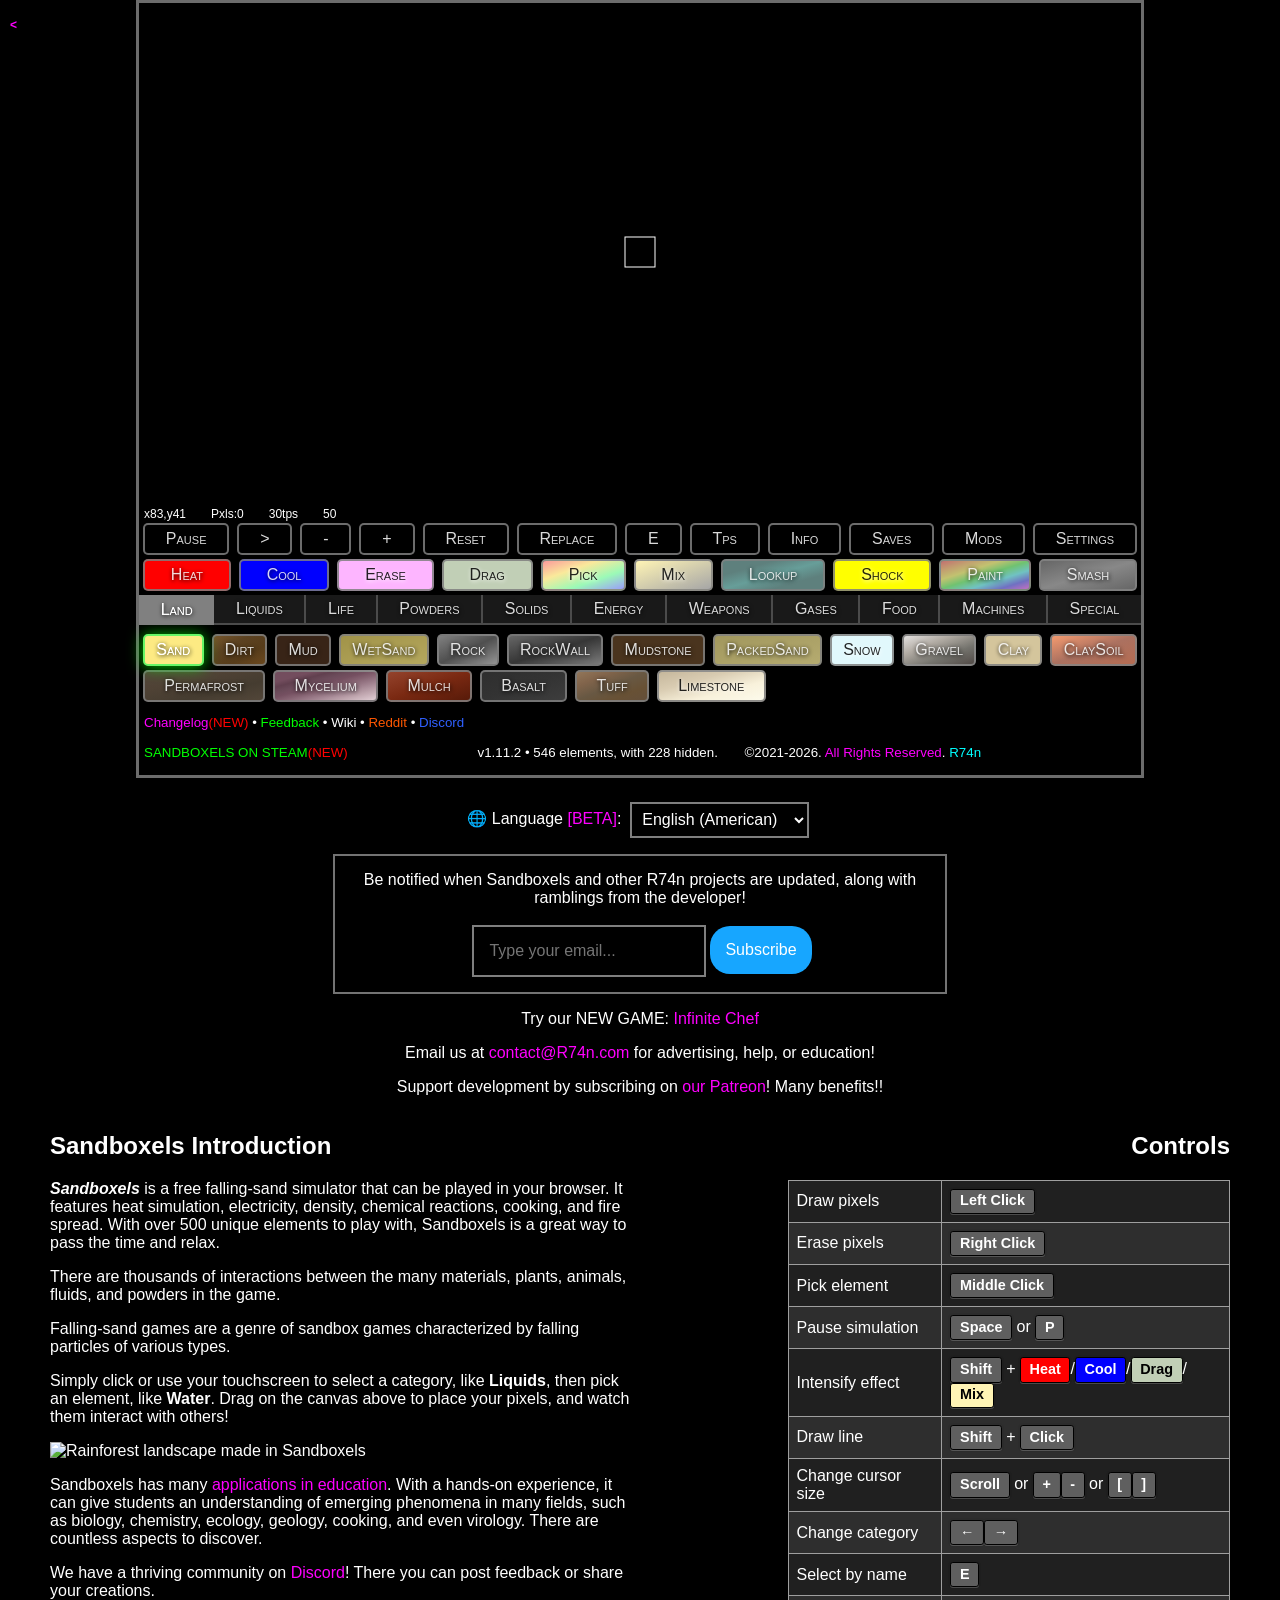
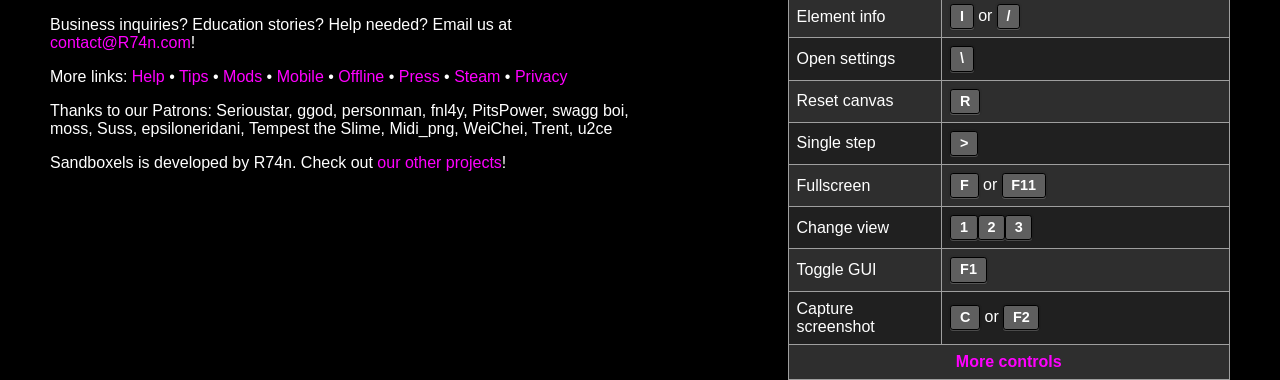
==== index.html @ c5f72d1c "Add LLM element generation mod and fix rendering" ====
<!DOCTYPE html>
<html lang="en">

<head>
	<meta charset="utf-8">
	<title id="titleTag">Sandboxels - Experiment with Pixels</title>
	<meta name="description" content="Relax or experiment with over 500 materials in this falling sand simulator, featuring heat, chemical reactions, density, burning, explosions." id="pageDesc">
	<meta name="keywords" content="falling sand, elements, pixel art, simulator, powder, toy, chemistry, science, educational">
	<meta name="author" content="R74n">
	<meta name="copyright" content="R74n">
	<meta name="viewport" content="width=device-width, initial-scale=1">
	<meta name="robots" content="all">
	<meta name="contact" content="contact@R74n.com">
	<link rel="canonical" href="https://sandboxels.r74n.com" id="canonicalLink"/>
	
	<!--Favicons-->
	<link rel="apple-touch-icon" sizes="180x180" href="icons/apple-touch-icon.png?v=2">
	<link rel="icon" type="image/png" sizes="32x32" href="icons/favicon-32x32.png?v=2">
	<link rel="icon" type="image/png" sizes="16x16" href="icons/favicon-16x16.png?v=2">
	<link rel="manifest" href="manifest.json">
	<link rel="mask-icon" href="icons/safari-pinned-tab.svg?v=2" color="#2167ff">
	<link rel="shortcut icon" href="icons/favicon.ico?v=2">
	<link rel="help" href="https://sandboxels.R74n.com/help">
	<link rel="search" href="https://R74n.com/search/#gsc.tab=0">
	<link rel="license" href="https://sandboxels.R74n.com/license.txt">
	<meta name="msapplication-TileColor" content="#e6d577">
	<meta name="theme-color" content="#000000">

	<!--OpenGraph-->
	<meta property="og:locale" content="en_US">
	<meta property="og:type" content="website">
	<meta property="og:title" content="Sandboxels - Experiment with Pixels">
	<meta property="og:description" content="Relax or experiment with over 500 materials in this falling sand simulator.">
	<meta property="og:url" content="https://sandboxels.r74n.com">
	<meta property="og:site_name" content="Sandboxels">
	<meta property="og:image" content="https://sandboxels.r74n.com/icons/wallpaper.png">
	<meta property="og:image:width" content="1980">
	<meta property="og:image:height" content="971">
	<meta property="og:image:type" content="image/png">
	<meta property="og:image:alt" content="A rainforest made in Sandboxels">

	<!--Twitter-->
	<meta name="twitter:card" content="summary_large_image">
	<meta name="twitter:description" content="Relax or experiment with over 500 materials in this falling sand simulator.">
	<meta name="twitter:title" content="Sandboxels - Experiment with Pixels">
	<meta name="twitter:site:id" content="1436857621827530753">
	<meta name="twitter:image" content="https://sandboxels.r74n.com/icons/card.png">
	<meta name="twitter:image:alt" content="A rainforest made in Sandboxels">
	<meta name="twitter:creator:id" content="1436857621827530753">

	<script> // versioning info
		currentversion = "1.11.2";
		saveVersion = 4;
		standalone = false;
		standaloneType = null;
	</script>
	<style>
		.setting-span {
			display:block;padding-bottom:0.5em
		}
	</style>
	<!-- Schema -->
	<script type="application/ld+json">
		{
		  "@context": "https://schema.org",
		  "@type": ["VideoGame","MobileApplication","WebApplication"],
		  "gamePlatform":"Web Browser",
		  "image":"https://sandboxels.r74n.com/icons/icon.png",
		  "url": "https://sandboxels.r74n.com",
		  "name":"Sandboxels",
		  "author":"R74n",
		  "creator":"R74n",
		  "description":"Sandboxels is an in-browser falling sand simulator, with mechanics such as heat simulation, electricity, density, chemical reactions, fire, and over 500 unique elements to play with.",
		  "offers":{
			"@type":"Offer",
			"price":"0",
			"priceCurrency":"USD",
			"availability":"https://schema.org/InStock"
		  },
		  "genre": "Falling-sand game",
		  "softwareVersion":"1.10.2",
		  "datePublished":"2021-12-15",
		  "dateCreated":"2021-12-15",
		  "gameTip":"https://sandboxels.r74n.com/controls",
		  "softwareHelp":"https://sandboxels.r74n.com/controls",
		  "releaseNotes":"https://sandboxels.r74n.com/changelog",
		  "screenshot": "https://sandboxels.r74n.com/icons/wallpaper.png",
		  "softwareRequirements": "HTML5",
		  "archivedAt": "https://web.archive.org/web/20230519005427/https://sandboxels.r74n.com/",
		  "copyrightYear": 2024,
		  "copyrightNotice": "©2021-2024. All Rights Reserved. R74n",
		  "license": "https://sandboxels.r74n.com/license.txt",
		  "discussionUrl": "https://r74n.com/discord/",
		  "educationalUse": "Hands-on lab experiments and learning",
		  "headline": "Sandboxels",
		  "isAccessibleForFree": true,
		  "isFamilyFriendly": true
	}</script>

	<script>
		// replaceAll polyfill
		if (!String.prototype.replaceAll) {String.prototype.replaceAll = function(str, newStr){if (Object.prototype.toString.call(str).toLowerCase() === '[object regexp]') {return this.replace(str, newStr);}return this.replace(new RegExp(str, 'g'), newStr);};}
		// requestFullScreen
		function requestFullScreen(element) { /* Supports most browsers and their versions.*/ var requestMethod = element.requestFullScreen || element.webkitRequestFullScreen || element.mozRequestFullScreen || element.msRequestFullScreen; if (requestMethod) { /*Native full screen.*/ requestMethod.call(element); } else if (typeof window.ActiveXObject !== "undefined") { /*Older IE.*/ var wscript = new ActiveXObject("WScript.Shell"); if (wscript !== null) { wscript.SendKeys("{F11}"); } } }
	</script>

	<script> // PWA things
		// add service worker service-worker.js
		if (typeof navigator !== 'undefined') {
			if ('serviceWorker' in navigator) {
				window.addEventListener('load', function() {
					navigator.serviceWorker.register('/service-worker.js');
				});
			}
		}
	</script>

	<script>
		console.log("%c WELCOME TO R74n ","position: absolute; top: 50%; right: 50%; transform: translate(50%,-50%); font-family: Arial; font-size: 3em; font-weight: 700; color: #00ffff; text-shadow: 1px 1px 1px #14c9c9, 1px 2px 1px #14c9c9, 1px 3px 1px #14c9c9, 1px 4px 1px #14c9c9, 1px 5px 1px #14c9c9, 1px 13px 6px rgba(16,16,16,0.4), 1px 22px 10px rgba(16,16,16,0.2), 1px 25px 35px rgba(16,16,16,0.2), 1px 30px 60px rgba(16,16,16,0.4);padding:10px");
		console.log("Sandboxels is developed by R74n and can be played on the official website: https://sandboxels.R74n.com/");
		console.log("Can't access? Join our Discord: https://R74n.com/discord/");
		console.log("Found this on another website? Let us know!");
		console.log("©2021-" + new Date().getFullYear() + ". All Rights Reserved. https://sandboxels.R74n.com/license.txt");
		// If settings is in localStorage, load it. If not, create an empty object.
		settings = localStorage.getItem("settings") ? JSON.parse(localStorage.getItem("settings")) : {};
		// URL query handling
		var urlParams = new URLSearchParams(window.location.search);
		if (urlParams.has("worldgen")) {
			settings.worldgen = urlParams.get("worldgen");
		}
		if (!settings["unlocked"]) {
			settings["unlocked"] = {};
		}
		function saveSettings() {
			if (currentSaveData.loaded) { return }
			localStorage.setItem("settings", JSON.stringify(settings));
		}
		
		defaultCooldown = 8;
		behaviors = {
POWDER_OLD: [
	"XX|XX|XX",
	"XX|XX|XX",
	"M2|M1|M2",
],
POWDER: function(pixel) {
	if (pixel.start === pixelTicks) {return}
	if (pixel.charge && elements[pixel.element].behaviorOn) {
		pixelTick(pixel);
		return;
	}
	if (!tryMove(pixel, pixel.x, pixel.y+1)) {
		if (Math.random() < 0.5) {
			if (!tryMove(pixel, pixel.x+1, pixel.y+1)) {
				tryMove(pixel, pixel.x-1, pixel.y+1);
			}
		} else if (!tryMove(pixel, pixel.x-1, pixel.y+1)) {
			tryMove(pixel, pixel.x+1, pixel.y+1);
		}
	}
	doDefaults(pixel);
},
AGPOWDER: [
	"M2|M1|M2",
	"XX|XX|XX",
	"XX|XX|XX",
],
LIQUID_OLD: [
	"XX|XX|XX",
	"M2|XX|M2",
	"M1|M1|M1",
],
LIQUID: function(pixel) {
	if (pixel.start === pixelTicks) {return}
	if (pixel.charge && elements[pixel.element].behaviorOn) {
		pixelTick(pixel);
		return;
	}
	var viscMove = true;
	if (elements[pixel.element].viscosity) {
		viscMove = (Math.random()*100) < 100 / Math.pow(elements[pixel.element].viscosity, 0.25);
	}
	if (!viscMove) {
		var move1Spots = [
			0
		]
	}
	else {
		var move1Spots = [
			1,0,-1
		]
	}
	var moved = false;
	for (var i = 0; i < move1Spots.length; i++) {
		const j = Math.random()*move1Spots.length | 0;
		const coord = move1Spots[j];
		if (tryMove(pixel, pixel.x+coord, pixel.y+1)) { moved = true; break; }
		move1Spots.splice(j, 1);
	}
	if (!moved) {
		if (viscMove) {
			if (Math.random() < 0.5) {
				if (!tryMove(pixel, pixel.x+1, pixel.y)) {
					tryMove(pixel, pixel.x-1, pixel.y);
				}
			} else {
				if (!tryMove(pixel, pixel.x-1, pixel.y)) {
					tryMove(pixel, pixel.x+1, pixel.y);
				}
			}
		}
	}
	doDefaults(pixel);
},
SUPERFLUID_OLD: [
	"XX|XX|XX",
	"XX|XX|M2 AND BO",
	"XX|M1|M2",
],
SUPERFLUID: function(pixel) {
	if (pixel.start === pixelTicks) {return}
	if (pixel.charge && elements[pixel.element].behaviorOn) {
		pixelTick(pixel);
		return;
	}
	if (!tryMove(pixel, pixel.x, pixel.y+1)) {
		// go either left or right depending on pixel.flipX
		var newx = pixel.flipX ? pixel.x-1 : pixel.x+1;
		if (Math.random() < 0.5) {
			if (!tryMove(pixel, newx, pixel.y)) {
				pixel.flipX = !pixel.flipX;
				tryMove(pixel, newx, pixel.y+1);
			}
		}
		else {
			if (!tryMove(pixel, newx, pixel.y+1)) {
				if (!tryMove(pixel, newx, pixel.y)) { pixel.flipX = !pixel.flipX; }
			}
		}
	}
	doDefaults(pixel);
},
LIGHTWEIGHT: [
	"XX|XX|XX",
	"XX|FX%0.25|XX",
	"M2%10|M1%10|M1%10",
],
SLIDE: [
	"XX|XX|XX",
	"XX|XX|M2 AND BO",
	"XX|M1|M1",
],
AGLIQUID: [
	"M1|M1|M1",
	"M2|XX|M2",
	"XX|XX|XX",
],
WALL: [
	"XX|XX|XX",
	"XX|XX|XX",
	"XX|XX|XX",
],
UL_UR: [
	"M1|M1|M1",
	"M2|XX|M2",
	"XX|M2|XX",
],
UL_UR_OPTIMIZED: function(pixel) {
	if (pixel.start === pixelTicks) {return}
	if (pixel.charge && elements[pixel.element].behaviorOn !== undefined) {
		pixelTick(pixel);
		return;
	}
	var move1Spots = [0,1,-1]
	var moved = false;
	for (var i = 0; i < move1Spots.length; i++) {
		const j = Math.random()*move1Spots.length | 0;
		const coord = move1Spots[j];
		if (tryMove(pixel, pixel.x+coord, pixel.y-1)) { moved = true; break; }
		else { move1Spots.splice(j, 1);}
	}
	if (!moved && !pixel.del) {
		var move2Spots = [
			[0, 1],
			[1, 0],
			[-1, 0],
		]
		for (var i = 0; i < move2Spots.length; i++) {
			const j = Math.random()*move2Spots.length | 0;
			const coords = move2Spots[j];
			if (tryMove(pixel, pixel.x+coords[0], pixel.y+coords[1])) { break; }
			else if (move2Spots.length > 1) { move2Spots.splice(j, 1); }
		}
	}
	if (!pixel.del) { doDefaults(pixel); }
},
GAS_OLD: [
	"M2|M1|M2",
	"M1|XX|M1",
	"M2|M1|M2",
],
GAS: function(pixel) {
	if (pixel.start === pixelTicks) {return}
	if (pixel.charge && elements[pixel.element].behaviorOn) {
		pixelTick(pixel);
		return;
	}
	let move1Spots = adjacentCoords.slice(0);
	var moved = false;
	for (var i = 0; i < move1Spots.length; i++) {
		const j = Math.random()*move1Spots.length | 0;
		const coords = move1Spots[j];
		if (tryMove(pixel, pixel.x+coords[0], pixel.y+coords[1])) { moved = true; break; }
		move1Spots.splice(j, 1);
	}
	if (!moved) {
		let move2Spots = diagonalCoords.slice(0);
		for (var i = 0; i < move2Spots.length; i++) {
			const j = Math.random()*move2Spots.length | 0;
			const coords = move2Spots[j];
			if (tryMove(pixel, pixel.x+coords[0], pixel.y+coords[1])) { break; }
			move2Spots.splice(j, 1);
		}
	}
	doDefaults(pixel);
},
DGAS_OLD: [
	"M2|M1|M2",
	"M1|DL%5|M1",
	"M2|M1|M2",
],
DGAS: function(pixel) {
	if (Math.random() < 0.05) {
		deletePixel(pixel.x,pixel.y);
		return;
	}
	behaviors.GAS(pixel);
},
SUPPORT: [
	"XX|XX|XX",
	"SP|XX|SP",
	"XX|M1|XX",
],
SUPPORTPOWDER: [
	"XX|XX|XX",
	"SP|XX|SP",
	"M2|M1|M2",
],
DELETE: [
	"XX|DL|XX",
	"DL|XX|DL",
	"XX|DL|XX",
],
FILL: [
	"XX|CL|XX",
	"CL|XX|CL",
	"XX|CL|XX",
],
CLONER: [
	"XX|CF|XX",
	"CF|XX|CF",
	"XX|CF|XX",
],
STURDYPOWDER_OLD: [
	"XX|XX|XX",
	"XX|XX|XX",
	"XX|M1|XX",
],
STURDYPOWDER: function(pixel) {
	if (pixel.start === pixelTicks) {return}
	if (pixel.charge && elements[pixel.element].behaviorOn) {
		pixelTick(pixel);
		return;
	}
	tryMove(pixel,pixel.x,pixel.y+1);
	doDefaults(pixel);
},
SELFDELETE: [
	"XX|XX|XX",
	"XX|DL|XX",
	"XX|XX|XX",
],
FOAM: [
	"XX|XX|XX",
	"XX|DL%5|XX",
	"M2%25|M1%25|M2%25",
],
BUBBLE: [
	"XX|XX|XX",
	"XX|DL%0.25 AND FX%1|M1%5",
	"XX|M1%1|M1%2",
],
STICKY: [
	"XX|ST|XX",
	"ST|XX|ST",
	"XX|ST AND M1|XX",
],
MOLTEN: function(pixel) {
	if (Math.random() < 0.025 && isEmpty(pixel.x,pixel.y-1)) {
		createPixel("fire",pixel.x,pixel.y-1);
		pixelMap[pixel.x][pixel.y-1].temp = pixel.temp;
		if (elements[pixel.element].fireColor) {
			pixelMap[pixel.x][pixel.y-1].color = pixelColorPick(pixelMap[pixel.x][pixel.y-1],elements[pixel.element].fireColor);
		}
	}
	behaviors.LIQUID(pixel);
},
MOLTEN_OLD: [
	"XX|CR:fire%2.5|XX",
	"M2|XX|M2",
	"M1|M1|M1",
],
RADPOWDER: [
	"XX|CR:radiation%1|XX",
	"CR:radiation%1|XX|CR:radiation%1",
	"M2|M1|M2",
],
RADMOLTEN: [
	"XX|CR:fire,fire,fire,radiation%4.5|XX",
	"M2 AND CR:radiation%1|XX|M2 AND CR:radiation%1",
	"M1|M1|M1",
],
RADLIQUID: [
	"XX|CR:radiation%2|XX",
	"M2 AND CR:radiation%2|XX|M2 AND CR:radiation%2",
	"M1|M1|M1",
],
BOUNCY: function(pixel) {
	if (pixel.bx===undefined) {
		// choose 1, 0, or -1
		pixel.bx = Math.random() < 0.5 ? 1 : Math.random() < 0.5 ? 0 : -1;
		pixel.by = Math.random() < 0.5 ? 1 : Math.random() < 0.5 ? 0 : -1;
		// if both are 0, make one of them 1 or -1
		if (pixel.bx===0 && pixel.by===0) {
			if (Math.random() < 0.5) { pixel.bx = Math.random() < 0.5 ? 1 : -1; }
			else { pixel.by = Math.random() < 0.5 ? 1 : -1; }
		}
	}
	// move and invert direction if hit
	if (!pixel.del && pixel.bx && !tryMove(pixel, pixel.x+pixel.bx, pixel.y)) { pixel.bx = -pixel.bx; }
	if (!pixel.del && pixel.by && !tryMove(pixel, pixel.x, pixel.y+pixel.by)) { pixel.by = -pixel.by; }
},
FEEDPIXEL: function(pixel) {
	if (!pixel.food) { pixel.food = 1 }
	else { pixel.food ++ }
	if (pixel.food > (elements[pixel.element].foodNeed||30)) {

		let released;
		if (elements[pixel.element].egg) {
			released = releaseElement(pixel,elements[pixel.element].egg,1,true);
		}
		else {
			released = releaseElement(pixel,"egg",1,true)
			if (released) {
				released.animal = elements[pixel.element].baby || pixel.element;
				if (elements[pixel.element].eggColor) {
					released.color = pixelColorPick(released,elements[pixel.element].eggColor)
				}
			}
		}
		if (released) {
			pixel.food = 0;
		}
	}
},
KILLPIXEL1: function(pixel) {
	pixel.dead = true;
},
KILLPIXEL2: function(pixel1,pixel2) {
	pixel2.dead = true;
},
FLY: function(pixel, onHit) {
	var nx = pixel.flipX ? -1 : 1;
	var ny = Math.random() < 0.5 ? -1 : 1;
	var hit = false;
	if (!tryMove(pixel, pixel.x+nx, pixel.y+ny)) {
		if (!tryMove(pixel, pixel.x+nx, pixel.y-ny)) {
			if (!tryMove(pixel, pixel.x, pixel.y+ny)) {
				if (!tryMove(pixel, pixel.x, pixel.y-ny)) {hit=[pixel.x, pixel.y-ny]}
			}else {hit=[pixel.x, pixel.y+ny]}
		}else {hit=[pixel.x+nx, pixel.y-ny]}
	}else {hit=[pixel.x+nx, pixel.y+ny]}
	if (hit && onHit) {
		if (!isEmpty(hit[0], hit[1], true)) {
			onHit(pixel, pixelMap[hit[0]][hit[1]]);
		}
		else {onHit(pixel);}
	}
	if (pixel.del) {return}
	if (!isEmpty(pixel.x+nx,pixel.y) || Math.random() < 0.02) {
		pixel.flipX = !pixel.flipX;
	}
	if (pixel.charge && elements[pixel.element].behaviorOn) {
		pixelTick(pixel)
	}
	doDefaults(pixel);
},
CRAWLER2: function(pixel,onHit,afterMove) {
	var newX = 0; var newY = 0;
	var floorX = 0; var floorY = 0;
	if (pixel.r === undefined) { pixel.r = 0 }
	if (pixel.climb === undefined) { pixel.climb = 0 }
	if (pixel.r === 0) { newX = 1; floorY = 1; }
	else if (pixel.r === 1) { newY = 1; floorX = 1; }
	else if (pixel.r === 2) { newX = -1; floorY = 1; }
	else if (pixel.r === 3) { newY = -1; floorX = 1;}
	
	if (!isEmpty(pixel.x-floorX,pixel.y-floorY)) {
		if (!isEmpty(pixel.x+floorX,pixel.y+floorY) && Math.random() < 0.5) {}
		else {
			floorX = -floorX; floorY = -floorY;
		}
	}

	if (!(isEmpty(pixel.x+floorX,pixel.y+floorY) && tryMove(pixel,pixel.x,pixel.y+1))) { // fall
		pixel.climb++;
		if (!tryMove(pixel,pixel.x+newX,pixel.y+newY) && !tryMove(pixel,pixel.x+newX,pixel.y+newY+(Math.random() < 0.5 ? 1 : -1))) { // hits wall
			pixel.climb = 0;
			if (onHit) { onHit(pixel,newX,newY); }
			if (!isEmpty(pixel.x+newX,pixel.y+newY,true) && pixelMap[pixel.x+newX][pixel.y+newY].element === pixel.element) {
				pixelMap[pixel.x+newX][pixel.y+newY].r = pixel.r;
			}
			else {
				pixel.r = Math.floor(Math.random() * 4);
			}
		}
		else if (pixel.r % 2 === 1) {
			if (tryMove(pixel,pixel.x+floorX,pixel.y)) {
				pixel.r = floorX < 0 ? 2 : 0;
				pixel.climb = 0;
			}
		}
		else if (tryMove(pixel,pixel.x,pixel.y+floorY)) {
			pixel.r = floorY < 0 ? 3 : 1;
			pixel.climb = 0;
		}
		if (afterMove) { afterMove(pixel,newX,newY); }
	}
	else {
		pixel.r = Math.random() < 0.5 ? 0 : 2;
		pixel.climb = 0;
	}
	doDefaults(pixel);
},
CRAWLER: function(pixel) {},
ABSORB: function(pixel,limit=100,rate=0.1) {
	if (pixel.moist === undefined) { pixel.moist = 0 }
	for (var i = 0; i < adjacentCoords.length; i++) {
		var coords = adjacentCoords[i];
		var x = pixel.x + coords[0];
		var y = pixel.y + coords[1];
		if (!isEmpty(x,y,true)) {
			var newPixel = pixelMap[x][y];
			if (newPixel.element === pixel.element) {
				var avg = ((pixel.moist||0) + (newPixel.moist||0))/2;
				pixel.moist = avg;
				newPixel.moist = avg;
			}
			else if (elements[pixel.element].reactions[newPixel.element] && (!elements[pixel.element].reactions[newPixel.element].elem2 || elements[pixel.element].reactions[newPixel.element].tempMin) && (pixel.moist||0) < limit && Math.random() < rate) {
				deletePixel(x,y);
				pixel.moist++;
			}
		}
		else if (pixel.moist >= 1 && pixel.temp > 100 && !outOfBounds(x,y) && Math.random() < 0.1) {
			createPixel("steam",x,y);
			pixel.moist--;
		}
	}
},
RELEASE_MOISTURE: function(pixel) {
	if (pixel.moist === undefined) { pixel.moist = 0 }
	for (var i = 0; i < adjacentCoords.length; i++) {
		var coords = adjacentCoords[i];
		var x = pixel.x + coords[0];
		var y = pixel.y + coords[1];
		if (isEmpty(x,y) && pixel.moist >= 1) {
			createPixel("water",x,y);
			pixel.moist--;
		}
	}
},
DO_TICK: function(pixel) {
	if (elements[pixel.element].tick1) {
		elements[pixel.element].tick1(pixel); return;
	}
	elements[pixel.element].tick(pixel);
},
SEEDRISE: function(pixel) {
	if (Math.random() < 0.02) {
		let x = 0;
		if (Math.random() < 0.25) {
			x += Math.random() < 0.5 ? -1 : 1;
		}
		if (!isEmpty(pixel.x+x,pixel.y-1,true) && eLists.SOIL.includes(pixelMap[pixel.x+x][pixel.y-1].element)) {
			let soil = pixelMap[pixel.x+x][pixel.y-1];
			swapPixels(pixel,soil);
			changePixel(soil,"fiber");
		}
	}
}
		}
		textures = {
		BRICK: [
		"llllrwlllll",
		"rrrrdwlrrrr",
		"dddddwrdddd",
		"wwwwwwwwwww",
		"lrwllllrwll",
		"rdwlrrrdwlr",
		"ddwrddddwrd",
		"wwwwwwwwwww",
		"lllllrwllll",
		"rrrrrdwlrrr",
		"ddddddwrddd",
		"wwwwwwwwwww",
		"lllrwlllrwl",
		"rrrdwlrrdwl",
		"ddddwrdddwr",
		"wwwwwwwwwww"],
		GLASS: [ // solid with streaks
		"gggggggggggg",
		"gggSgggggggg",
		"ggSgggggggsg",
		"gSgggggggsgg",
		"ggggggggsggg",
		"gggggggggggg",
		"gggggggggggg",
		"ggggsggggggg",
		"gggsgggggggg",
		"ggggggggggSg",
		"gggggggggSgg",
		"gggggggggggg",
		]
		}
		renderPresets = {
		HEATGLOW: function(pixel,ctx) {
			drawDefault(ctx,pixel);
			if (!viewInfo[view].colorEffects) { return }
			var max = elements[pixel.element].tempHigh;
			var ratio = ((pixel.temp/max*100)|0)/100;
			if (ratio < 0.2) { return }
			if (ratio > 1) { ratio = 1 }
			ratio -= 0.2;
			drawSquare(ctx,"hsl("+ratio*60+",100%,50%)",pixel.x,pixel.y,undefined,Math.min(ratio,0.85));
		},
		WOODCHAR: function(pixel,ctx) {
			drawDefault(ctx,pixel);
			if (!viewInfo[view].colorEffects) { return }
			var max = 400;
			var ratio = ((pixel.temp/max*100)|0)/100;
			if (ratio < 0.5) { return }
			if (ratio > 1) { ratio = 1 }
			drawSquare(ctx,"#000000",pixel.x,pixel.y,undefined,Math.min(0.8,(ratio-0.5)*0.8));
		},
		PLANTCHAR: function(pixel,ctx) {
			drawDefault(ctx,pixel);
			if (!viewInfo[view].colorEffects) { return }
			var max = 80;
			var ratio = ((pixel.temp/max*100)|0)/100;
			if (ratio < 0.5) { return }
			if (ratio > 1) { ratio = 1 }
			drawSquare(ctx,"#4d4018",pixel.x,pixel.y,undefined,Math.min(0.8,(ratio-0.5)));
		},
		CHARCOALHEAT: function(pixel,ctx) {
			drawDefault(ctx,pixel);
			if (!viewInfo[view].colorEffects) { return }
			var max = 1100;
			var ratio = ((pixel.temp/max*100)|0)/100;
			if (ratio < 0.4) { return }
			if (ratio > 1) { ratio = 1 }
			drawSquare(ctx,"hsl("+ratio*20+",100%,"+Math.min(90,ratio*70)+"%)",pixel.x,pixel.y,undefined,Math.min(0.7,(ratio-0.4)*0.7));
		},
		HUESHIFT: function(pixel,ctx) {
			if (!pixel.origColor && pixel.color.match(/^rgb/)) {
				pixel.origColor = pixel.color.match(/\d+/g);
			}
			if (!pixel.origColor || !viewInfo[view].effects) {
				drawDefault(ctx,pixel);
				return;
			}
			var hsl = RGBToHSL(pixel.origColor);
			hsl[0] += 0.05;
			hsl[0] -= Math.min(30,(pixelTicks-pixel.start)/1.5)/360;
			hsl = "hsl("+hsl[0]*360+","+hsl[1]*100+"%,"+hsl[2]*100+"%)";
			drawPlus(ctx,hsl,pixel.x,pixel.y);
		},
		MOLTEN: function(pixel,ctx) {
			if (!pixel.origColor && pixel.color.match(/^rgb/)) {
				pixel.origColor = pixel.color.match(/\d+/g);
			}
			if (!pixel.origColor || !viewInfo[view].effects) {
				drawDefault(ctx,pixel);
				return;
			}
			var hsl = RGBToHSL(pixel.origColor);
			hsl[0] += (0.025*Math.sin((pixelTicks-pixel.start)*0.033)) - 0.005;
			hsl = "hsl("+hsl[0]*360+","+hsl[1]*100+"%,"+hsl[2]*100+"%)";
			drawSquare(ctx,hsl,pixel.x,pixel.y);
		},
		BORDER: function(pixel,ctx) {
			if (!viewInfo[view].colorEffects) { drawDefault(ctx,pixel); return }
			renderPresets.HEATGLOW(pixel,ctx);
			if (pixel.alpha === 0) return;
			let edge = false;
			for (var i = 0; i < adjacentCoords.length; i++) {
				var coords = adjacentCoords[i];
				var x = pixel.x + coords[0];
				var y = pixel.y + coords[1];
				if (isEmpty(x,y) || (!outOfBounds(x,y) && elements[pixelMap[x][y].element].movable !== elements[pixel.element].movable)) {
					edge = true;
					break;
				}
			}
			if (edge) { drawSquare(ctx,"rgba(255,255,255,"+(pixel.alpha||1)/4+")",pixel.x,pixel.y) }
		},
		LED: function(pixel,ctx) {
			if (!viewInfo[view].colorEffects) { drawDefault(ctx,pixel); return }
			let alpha = (pixel.alpha??1);
			if (!pixel.charge && !pixel.chargeCD) {
				alpha -= 0.75;
				alpha = Math.max(0,alpha);
				if (pixel.emit) pixel.emit = false;
				if (alpha === 0) return;
			}
			else {
				alpha = 1;
				if (!pixel.emit) pixel.emit = true;
			}
			drawSquare(ctx,pixel.color,pixel.x,pixel.y,undefined,alpha);
		}
		}
		eLists = {
			ANIMAL: ["flea","ant","fly","firefly","bee","frog","fish","worm","termite","rat","slug","snail","stink_bug"],
			CLEANANIMAL: ["ant","firefly","bee","frog","fish","tadpole"],
			SEEDS: ["grass_seed","wheat_seed","flower_seed","bamboo_plant","mushroom_spore","corn_seed","potato_seed","cactus","pumpkin_seed"],
			SOIL: ["dirt","mud","sand","wet_sand","clay_soil","clay","mycelium"],
			CRAWLTHRU: ["dirt","sand","clay_soil","gravel","mulch","color_sand","grass"],
			HIVEPLACE: ["wood","tree_branch","evergreen"]
		}
		function eListAdd(listName, itemList) {
			if (!eLists[listName]) { eLists[listName] = []; }
			if (!itemList) { return }
			if (typeof itemList === "string") { itemList = [itemList]; }
			for (var i = 0; i < itemList.length; i++) {
				if (eLists[listName].indexOf(itemList[i]) === -1) {
					eLists[listName].push(itemList[i]);
				}
			}
		}

		airDensity = settings.airdensity || 1.225; // kg/m^3
		airTemp = settings.airtemp || 20; // Celsius
		absoluteZero = settings.abszero || -273.15; // Celsius
		maxPixelCount = settings.maxpixels || 13861;
		function refreshMaxPixels() {
			maxPixelCount = settings.maxpixels || 13861;
			if (settings.limitless) { settings.maxpixels = 0; }
			else { delete settings.maxpixels; }
			if (settings.maxpixels === 0) { maxPixelCount = 999999999999; }
		}
		refreshMaxPixels();

		// Element Properties (OUTDATED)
		// name - display name of the element [optional]
		// color - color of the element's pixel
		// behavior - behavior of the element
		// ignore - elements to ignore in behavior [must be an array]
		// category - category in which the element will show up in
		// density - density of the element [only used for movable elements] (kg/m^3)
		// state - solid, liquid, or gas [only used for movable elements]
		// reactions - instructions for when elements attempt to move onto each other (object)
		// conduct - conductivity of the element (0-1)
		// behaviorOn - behavior to override when powered
		// colorOn - color to change to when powered
		// temp - default temperature of the element (Celsius)
		// tempHigh - highest temperature before state change (Celsius)
		// tempLow - lowest temperature before state change (Celsius)
		// stateHigh - element transformed into when tempHigh is reached
		// stateLow - element transformed into when tempLow is reached
		// viscosity - how slow a liquid will move (higher = slower) (cps)
		// burn - chance of burning per tick (0-100) (%)
		// burnTime - time to burn (ticks)
		// burnInto - element to turn into after burning
		// fireColor - color of the flame given off when burning
		// burning - whether the element is burning on creation
		// charge - charge of the element on creation
		// hardness - chance of resisting damage (0-1)
		elements = {
"heat": {
	color: "#ff0000",
	behavior: [
		"HT:2|HT:2|HT:2",
		"HT:2|HT:2|HT:2",
		"HT:2|HT:2|HT:2",
	],
	tool: function(pixel) {
		if (shiftDown) {pixel.temp += elements.heat.temp+(Math.random()*elements.heat.temp*1.5)*20;}
		else {pixel.temp += elements.heat.temp+(Math.random()*elements.heat.temp*1.5);}
		pixelTempCheck(pixel);
	},
	temp: 2,
	category: "tools",
	insulate:true,
	canPlace: false,
	desc: "Use on pixels to increase temperature."
},
"cool": {
	color: "#0000ff",
	behavior: [
		"CO:2|CO:2|CO:2",
		"CO:2|CO:2|CO:2",
		"CO:2|CO:2|CO:2",
	],
	tool: function(pixel) {
		if (shiftDown) {pixel.temp += elements.cool.temp+(Math.random()*elements.cool.temp*1.5)*20;}
		else {pixel.temp += elements.cool.temp+(Math.random()*elements.cool.temp*1.5);}
		pixelTempCheck(pixel);
	},
	temp: -2,
	category: "tools",
	insulate:true,
	canPlace: false,
	desc: "Use on pixels to decrease temperature."
},
"erase": { //hard-coded
	color: "#fdb5ff",
	behavior: [
		"DL|DL|DL",
		"DL|DL|DL",
		"DL|DL|DL",
	],
	category: "tools",
	canPlace: false,
	desc: "Use on pixels to delete them."
},
"drag": {
	color: "#c1cfb6",
	behavior: [
		"XX|XX|XX",
		"XX|XX|SW",
		"XX|XX|XX",
	],
	tool: function(pixel) {
		if (dragStart === null) {
			dragStart = pixelTicks;
			draggingPixels = [];
		}
		if (pixelTicks === dragStart && !pixel.drag && (elements[pixel.element].movable || shiftDown)) {
			pixel.drag = true;
			draggingPixels.push(pixel);
		}
	},
	onMouseUp: function() {
		if (!draggingPixels) { return; }
		for (var i = 0; i < draggingPixels.length; i++) {
			delete draggingPixels[i].drag;
		}
		dragStart = null;
		draggingPixels = null;
	},
	onUnselect: function() {
		elements.drag.onMouseUp();
	},
	perTick: function() {
		if (!draggingPixels) { return; }
		for (var j = 0; j < (shiftDown ? 3 : 1); j++) {
		for (var i = 0; i < draggingPixels.length; i++) {
			var pixel = draggingPixels[i];
			if (pixel.del) { continue }
			const x = pixel.x;
			const y = pixel.y;
			const [mX, mY] = [mousePos.x, mousePos.y];
			const empty = checkForEmptyPixels(x, y);
			let bestVal = Math.sqrt(Math.pow(mX - x, 2) + Math.pow(mY - y, 2));
			let best = null;
			for (const pixelPair of empty) {
				const x_ = x + pixelPair[0];
				const y_ = y + pixelPair[1];
				const c = Math.sqrt(Math.pow(mX - x_, 2) + Math.pow(mY - y_, 2));
				if (c < bestVal) {
					bestVal = c;
					best = pixelPair;
				}
			}
			if (best) {
				tryMove(pixel, x + best[0], y + best[1], undefined, true);
			}
		}
		}
	},
	rotatable: true,
	category: "tools",
	canPlace: false,
	darkText: true,
	desc: "Use on pixels to move them around."
},
"pick": { //hard-coded
	color: ["#fa9b9b","#fae99b","#9bfab7","#9b9dfa"],
	behavior: [
		"CF|CF|CF",
		"CF|DL%5|CF",
		"CF|CF|CF",
	],
	tool: function(pixel){},
	category: "tools",
	maxSize: 0,
	darkText: true,
	canPlace: false,
	desc: "Use on a pixel to select its element."
},
"mix": { //hard-coded
	color: ["#fff4b5","#a6a6a6"],
	behavior: [
		"SW|SW|SW",
		"SW|DL%5|SW",
		"SW|SW|SW",
	],
	tool: function(pixel){},
	category: "tools",
	darkText: true,
	canPlace: false,
	desc: "Use on pixels to randomize their position."
},
"lookup": {
	color: ["#5e807d","#5e807d","#679e99","#5e807d","#5e807d"],
	behavior: behaviors.WALL,
	tool: function(pixel) {
		if (mouseSize === 1) showInfo(pixel.element);
		else if (!lookupTempElements[pixel.element]) lookupTempElements[pixel.element] = true;
	},
	onMouseDown: function() {
		lookupTempElements = {};
	},
	onMouseUp: function() {
		if (Object.keys(lookupTempElements).length === 0) { return; }
		if (Object.keys(lookupTempElements).length === 1) { showInfo(Object.keys(lookupTempElements)[0]) }
		else { showInfo(Object.keys(lookupTempElements).join(",")) }
		lookupTempElements = {};
	},
	category: "tools",
	maxSize: 5,
	canPlace: false,
	desc: "Use on a pixel to display its element info."
},
"shock": {
	color: "#ffff00",
	behavior: [
		"SH|SH|SH",
		"SH|DL%5|SH",
		"SH|SH|SH",
	],
	tool: function(pixel) {
		// One loop that repeats 5 times if shiftDown else 1 time
		var con = elements[pixel.element].conduct;
		if (pixel.temp <= elements[pixel.element].superconductAt) {
			con = 1;
		}
		if (con === undefined) {return}
		for (var j = 0; j < (shiftDown ? 5 : 1); j++) {
			if (Math.random() < con) { // If random number is less than conductivity
				if (!pixel.charge && !pixel.chargeCD) {
					pixel.charge = 1;
					pixel.chargeStart = pixelTicks;
					if (elements[pixel.element].colorOn) {
						pixel.color = pixelColorPick(pixel);
					}
				}
			}
			else if (elements[pixel.element].insulate !== true) { // Otherwise heat the pixel (Resistance simulation)
				pixel.temp += 0.25;
				pixelTempCheck(pixel);
			}
		}
	},
	category: "tools",
	darkText: true,
	canPlace: false,
	desc: "Use on pixels to increase electric charge."
},
"paint": {
	color: ["#c27070","#c29c70","#c2c270","#70c270","#70c2c2","#7070c2","#c270c2"],
	tool: function(pixel) {
		if (!shiftDown) {
			pixel.color = pixelColorPick(pixel,currentColorMap.paint)
		}
		else {
			// convert the hex of currentColor to rgb and set it as a string
			var rgb = currentColorMap.paint.replace("#","").match(/.{1,2}/g);
			for (var i = 0; i < rgb.length; i++) {
				rgb[i] = parseInt(rgb[i],16);
			}
			pixel.color = "rgb(" + rgb.join(",") + ")"
		}
		delete pixel.origColor;
	},
	customColor: true,
	category: "tools",
	canPlace: false,
	desc: "Use on pixels to change color."
},
"sand": {
	color: "#e6d577",
	behavior: behaviors.POWDER,
	reactions: {
		"water":{elem1:"wet_sand",elem2:null},
		"salt_water":{elem1:"wet_sand",elem2:"foam"},
		"sugar_water":{elem1:"wet_sand",elem2:null},
		"seltzer":{elem1:"wet_sand",elem2:null},
		"dirty_water":{elem1:"wet_sand",elem2:null},
		"pool_water":{elem1:"wet_sand",elem2:null},
		"slush":{elem1:"wet_sand",elem2:null},
		"soda":{elem1:"wet_sand",elem2:null},
		"juice":{elem1:"wet_sand",elem2:null},
		"milk":{elem1:"wet_sand",elem2:null},
		"chocolate_milk":{elem1:"wet_sand",elem2:null},
		"fruit_milk":{elem1:"wet_sand",elem2:null},
		"pilk":{elem1:"wet_sand",elem2:null},
		"eggnog":{elem1:"wet_sand",elem2:null},
		"nut_milk":{elem1:"wet_sand",elem2:null},
		"cream":{elem1:"wet_sand",elem2:null},
		"vinegar":{elem1:"wet_sand",elem2:null},
		"blood":{elem1:"wet_sand",elem2:null},
		"vaccine":{elem1:"wet_sand",elem2:null},
		"antibody":{elem1:"wet_sand",elem2:null},
		"infection":{elem1:"wet_sand",elem2:null},
		"poison":{elem1:"wet_sand",elem2:null},
		"antidote":{elem1:"wet_sand",elem2:null},
		"tornado":{elem1:"sandstorm", oneway:true}
	},
	tempHigh: 1700,
	stateHigh: "molten_glass",
	category: "land",
	state: "solid",
	density: 1602
},
"water": {
	color: "#2167ff",
	behavior: behaviors.LIQUID,
	tempHigh: 100,
	stateHigh: "steam",
	tempLow: 0,
	stateLow: "ice",
	category: "liquids",
	heatCapacity: 4.184,
	reactions: {
		"salt": { elem1: "salt_water", elem2: null, temp1:-20 },
		"sugar": { elem1: "sugar_water", elem2: null },
		"honey": { elem1: "sugar_water" },
		"caramel": { elem1: "sugar_water", elem2: null },
		"molasses": { elem1: "sugar_water", chance:0.05 },
		"candy": { elem1: "sugar_water", elem2:"foam", chance:0.005 },
		"dust": { elem1: "dirty_water", elem2: null },
		"ash": { elem1: "dirty_water", elem2: null },
		"cyanide": { elem1: "dirty_water", elem2: null },
		"cyanide_gas": { elem1: "dirty_water", elem2: null },
		"carbon_dioxide": { elem1: "seltzer", elem2: null, oneway:true },
		"sulfur": { elem1: "dirty_water", elem2: null },
		"rat": { elem1: "dirty_water", chance:0.005 },
		"infection": { elem1: "dirty_water", elem2: null },
		"plague": { elem1: "dirty_water", elem2: null },
		"rust": { elem1: "dirty_water", chance:0.005 },
		"lead": { elem1: "dirty_water", chance:0.005 },
		"solder": { elem1: "dirty_water", chance:0.005 },
		"fallout": { elem1: "dirty_water", chance:0.25 },
		"radiation": { elem1: "dirty_water", chance:0.25 },
		"uranium": { elem1: "dirty_water", chance:0.25 },
		"rad_steam": { elem1: "dirty_water", chance:0.02 },
		"rad_glass": { elem1: "dirty_water", chance:0.005 },
		"rad_shard": { elem1: "dirty_water", chance:0.01 },
		"rotten_meat": { elem1: "dirty_water", chance:0.25 },
		"rotten_cheese": { elem1: "dirty_water", chance:0.25 },
		"cancer": { elem1: "dirty_water", chance:0.25 },
		"oil": { elem1: "dirty_water", chance:0.005 },
		"dioxin": { elem1: "dirty_water", chance:0.1 },
		"neutron": { elem1: ["dirty_water","dirty_water","dirty_water","rad_steam"], elem2:null, chance:0.1 },
		"rock": { elem2: "wet_sand", chance: 0.00035 },
		"limestone": { elem2: "wet_sand", chance: 0.00035 },
		"tuff": { elem2: "wet_sand", color2:"#7a6b5c", chance: 0.00035 },
		"ruins": { elem2: "rock", chance: 0.00035 },
		"mudstone": { elem2: "mud", chance: 0.00035 },
		"methane": { elem1:"primordial_soup", elem2:"primordial_soup", tempMin:60, charged:true },
		"ammonia": { elem1:"primordial_soup", elem2:"primordial_soup", tempMin:60, charged:true },
		"fly": { elem2:"dead_bug", chance:0.1, oneway:true },
		"firefly": { elem2:"dead_bug", chance:0.1, oneway:true },
		"bee": { elem2:"dead_bug", chance:0.05, oneway:true },
		"stink_bug": { elem2:"dead_bug", chance:0.1, oneway:true },
		"cured_meat": { elem1:"salt_water", elem2:"meat" },
		"water": { elem2:"bubble", attr2:{"clone":"water"}, chance:0.001, tempMin:85 },
		// electrolysis:
		"aluminum": { elem1:["hydrogen","hydrogen","oxygen"], charged:true, chance:0.0025 },
		"zinc": { elem1:["hydrogen","hydrogen","oxygen"], charged:true, chance:0.015 },
		"steel": { elem1:["hydrogen","hydrogen","oxygen"], charged:true, chance:0.0125 },
		"iron": { elem1:["hydrogen","hydrogen","oxygen"], charged:true, chance:0.0125 },
		"tin": { elem1:["hydrogen","hydrogen","oxygen"], charged:true, chance:0.01 },
		"brass": { elem1:["hydrogen","hydrogen","oxygen"], charged:true, chance:0.001 },
		"bronze": { elem1:["hydrogen","hydrogen","oxygen"], charged:true, chance:0.001 },
		"copper": { elem1:["hydrogen","hydrogen","oxygen"], charged:true, chance:0.0075 },
		"silver": { elem1:["hydrogen","hydrogen","oxygen"], charged:true, chance:0.0075 },
		"gold": { elem1:["hydrogen","hydrogen","oxygen"], charged:true, chance:0.0075 }
	},
	state: "liquid",
	density: 997,
	conduct: 0.02,
	stain: -0.5,
	extinguish: true
},
"salt_water": {
	color: "#4d85ff",
	behavior: behaviors.LIQUID,
	tempHigh: 102,
	stateHigh: ["steam","salt"],
	tempLow: -2,
	stateLowName: "salt_ice",
	category: "liquids",
	reactions: {
		"dust": { elem1: "dirty_water", elem2: null },
		"ash": { elem1: "dirty_water", elem2: null },
		"carbon_dioxide": { elem1: "seltzer", elem2: null },
		"sulfur": { elem1: "dirty_water", elem2: null },
		"cyanide": { elem1: "dirty_water", elem2: null },
		"rat": { elem1: "dirty_water", chance:0.005 },
		"infection": { elem1: "dirty_water", elem2: null },
		"plague": { elem1: "dirty_water", elem2: null },
		"fallout": { elem1: "dirty_water", chance:0.25 },
		"radiation": { elem1: "dirty_water", chance:0.25 },
		"rust": { elem1: "dirty_water", chance:0.005 },
		"lead": { elem1: "dirty_water", chance:0.005 },
		"solder": { elem1: "dirty_water", chance:0.005 },
		"rock": { elem2: "wet_sand", chance: 0.0005 },
		"limestone": { elem2: "wet_sand", chance: 0.0005 },
		"fly": { elem2:"dead_bug", chance:0.1, oneway:true },
		"firefly": { elem2:"dead_bug", chance:0.1, oneway:true },
		"bee": { elem2:"dead_bug", chance:0.05, oneway:true },
		"stink_bug": { elem2:"dead_bug", chance:0.1, oneway:true },
		"cancer": { elem1: "dirty_water", chance:0.25 },
		"oil": { elem1: "dirty_water", chance:0.005 },
		"uranium": { elem1: "dirty_water", chance:0.25 },
		"wet_sand": { oneway:true, chance:0.007, func:function(pixel){
			if (isEmpty(pixel.x,pixel.y-1) || isEmpty(pixel.x,pixel.y-2) || isEmpty(pixel.x,pixel.y-3)) {
				changePixel(pixel,"foam");
				pixel.clone = "salt_water";
			}
		}},
		"salt_water": { elem2:"bubble", attr2:{"clone":"salt_water"}, chance:0.001, tempMin:85 },
		// electrolysis:
		"aluminum": { elem1:["hydrogen","hydrogen","oxygen","chlorine"], charged:true, chance:0.0025 },
		"zinc": { elem1:["hydrogen","hydrogen","oxygen","chlorine"], charged:true, chance:0.015 },
		"steel": { elem1:["hydrogen","hydrogen","oxygen","chlorine"], charged:true, chance:0.0125 },
		"iron": { elem1:["hydrogen","hydrogen","oxygen","chlorine"], charged:true, chance:0.0125 },
		"tin": { elem1:["hydrogen","hydrogen","oxygen","chlorine"], charged:true, chance:0.01 },
		"brass": { elem1:["hydrogen","hydrogen","oxygen","chlorine"], charged:true, chance:0.001 },
		"bronze": { elem1:["hydrogen","hydrogen","oxygen","chlorine"], charged:true, chance:0.001 },
		"copper": { elem1:["hydrogen","hydrogen","oxygen","chlorine"], charged:true, chance:0.0075 },
		"silver": { elem1:["hydrogen","hydrogen","oxygen","chlorine"], charged:true, chance:0.0075 },
		"gold": { elem1:["hydrogen","hydrogen","oxygen","chlorine"], charged:true, chance:0.0075 }
	},
	state: "liquid",
	density: 1026,
	conduct: 0.1,
	stain: -0.66,
	extinguish: true
},
"sugar_water": {
	color: "#8eaae6",
	behavior: behaviors.LIQUID,
	tempHigh: 105,
	stateHigh: ["steam","sugar"],
	tempLow: -5,
	stateLowName: "sugar_ice",
	category: "liquids",
	reactions: {
		"dust": { elem1: "dirty_water", elem2: null },
		"ash": { elem1: "dirty_water", elem2: null },
		"carbon_dioxide": { elem1: "soda", elem2: null },
		"cyanide": { elem1: "dirty_water", elem2: null },
		"sulfur": { elem1: "dirty_water", elem2: null },
		"charcoal": { elem1: "dirty_water", chance:0.005 },
		"rat": { elem1: "dirty_water", chance:0.005 },
		"infection": { elem1: "dirty_water", elem2: null },
		"plague": { elem1: "dirty_water", elem2: null },
		"fallout": { elem1: "dirty_water", chance:0.25 },
		"radiation": { elem1: "dirty_water", chance:0.25 },
		"rust": { elem1: "dirty_water", chance:0.005 },
		"lead": { elem1: "dirty_water", chance:0.005 },
		"solder": { elem1: "dirty_water", chance:0.005 },
		"rock": { elem2: "wet_sand", chance: 0.0004 },
		"limestone": { elem2: "wet_sand", chance: 0.0004 },
		"fly": { elem2:"dead_bug", chance:0.1, oneway:true },
		"firefly": { elem2:"dead_bug", chance:0.1, oneway:true },
		"bee": { elem2:"dead_bug", chance:0.05, oneway:true },
		"stink_bug": { elem2:"dead_bug", chance:0.1, oneway:true },
		"uranium": { elem1: "dirty_water", chance:0.25 },
		"sugar_water": { elem2:"bubble", attr2:{"clone":"sugar_water"}, chance:0.001, tempMin:85 },
		// electrolysis:
		"aluminum": { elem1:["hydrogen","hydrogen","oxygen","sugar"], charged:true, chance:0.0025 },
		"zinc": { elem1:["hydrogen","hydrogen","oxygen","sugar"], charged:true, chance:0.015 },
		"steel": { elem1:["hydrogen","hydrogen","oxygen","sugar"], charged:true, chance:0.0125 },
		"iron": { elem1:["hydrogen","hydrogen","oxygen","sugar"], charged:true, chance:0.0125 },
		"tin": { elem1:["hydrogen","hydrogen","oxygen","sugar"], charged:true, chance:0.01 },
		"brass": { elem1:["hydrogen","hydrogen","oxygen","sugar"], charged:true, chance:0.001 },
		"bronze": { elem1:["hydrogen","hydrogen","oxygen","sugar"], charged:true, chance:0.001 },
		"copper": { elem1:["hydrogen","hydrogen","oxygen","sugar"], charged:true, chance:0.0075 },
		"silver": { elem1:["hydrogen","hydrogen","oxygen","sugar"], charged:true, chance:0.0075 },
		"gold": { elem1:["hydrogen","hydrogen","oxygen","sugar"], charged:true, chance:0.0075 }
	},
	hidden: true,
	state: "liquid",
	density: 1026,
	conduct: 0.05,
	stain: -0.45,
	extinguish: true
},
"seltzer": {
	color: ["#8eaae6","#82a4ed","#b5c5e8","#8eaae6","#82a4ed"],
	behavior: [
		"XX|CR:foam%3|XX",
		"M2|XX|M2",
		"M2|M1|M2",
	],
	onMix: function(pixel) {
		releaseElement(pixel, "foam", shiftDown)
	},
	tempHigh: 98,
	stateHigh: ["steam","carbon_dioxide"],
	tempLow: 0,
	stateLowName: "seltzer_ice",
	category: "liquids",
	reactions: {
		"rock": { elem2: "wet_sand", chance: 0.0004 },
		"limestone": { elem2: null, chance: 0.0004 },
		"sugar": { elem1: "soda", elem2: "foam" },
		"sugar_water": { elem1: "soda", elem2: "foam" },
		"cyanide": { elem1: "dirty_water", elem2: null },
		"infection": { elem1: "dirty_water", elem2: null },
		"dust": { elem1: "dirty_water", elem2: null },
		"ash": { elem1: "dirty_water", elem2: null },
		"fly": { elem2:"dead_bug", chance:0.1, oneway:true },
		"firefly": { elem2:"dead_bug", chance:0.1, oneway:true },
		"bee": { elem2:"dead_bug", chance:0.05, oneway:true },
		"stink_bug": { elem2:"dead_bug", chance:0.1, oneway:true },
		"plant": { elem1:"water" },
		"evergreen": { elem1:"water" },
		"cactus": { elem1:"water" },
		"algae": { elem1:"water" },
		"kelp": { elem1:"water" },
		"coral": { elem1:"water" },
		"uranium": { elem1: "dirty_water", chance:0.25 },
		"seltzer": { elem2:"bubble", attr2:{"clone":"seltzer"}, chance:0.001, tempMin:85 },
		// electrolysis:
		"aluminum": { elem1:["hydrogen","hydrogen","oxygen","carbon_dioxide"], charged:true, chance:0.0025 },
		"zinc": { elem1:["hydrogen","hydrogen","oxygen","carbon_dioxide"], charged:true, chance:0.015 },
		"steel": { elem1:["hydrogen","hydrogen","oxygen","carbon_dioxide"], charged:true, chance:0.0125 },
		"iron": { elem1:["hydrogen","hydrogen","oxygen","carbon_dioxide"], charged:true, chance:0.0125 },
		"tin": { elem1:["hydrogen","hydrogen","oxygen","carbon_dioxide"], charged:true, chance:0.01 },
		"lead": { elem1:["hydrogen","hydrogen","oxygen","carbon_dioxide"], charged:true, chance:0.01 },
		"brass": { elem1:["hydrogen","hydrogen","oxygen","carbon_dioxide"], charged:true, chance:0.001 },
		"bronze": { elem1:["hydrogen","hydrogen","oxygen","carbon_dioxide"], charged:true, chance:0.001 },
		"copper": { elem1:["hydrogen","hydrogen","oxygen","carbon_dioxide"], charged:true, chance:0.0075 },
		"silver": { elem1:["hydrogen","hydrogen","oxygen","carbon_dioxide"], charged:true, chance:0.0075 },
		"gold": { elem1:["hydrogen","hydrogen","oxygen","carbon_dioxide"], charged:true, chance:0.0075 }
	},
	hidden: true,
	state: "liquid",
	density: 1026.91,
	conduct: 0.05,
	stain: -0.45,
	extinguish: true,
	alias:["carbonated water","soda water"]
},
"dirty_water": {
	color: ["#0e824e","#07755a","#0c6934"],
	behavior: behaviors.LIQUID,
	tempHigh: 105,
	stateHigh: ["steam","carbon_dioxide"],
	tempLow: -5,
	stateLowName: "dirty_ice",
	viscosity: 10,
	category: "liquids",
	reactions: {
		"rock": { elem2: "wet_sand", chance: 0.0004 },
		"limestone": { elem2: "wet_sand", chance: 0.0004 },
		"plant": { elem1:"water", chance:0.05 },
		"algae": { elem1:"water", chance:0.05 },
		"kelp": { elem1:"water", chance:0.05 },
		"coral": { elem1:"water", chance:0.05 },
		"charcoal": { elem1:"water", chance:0.02 },
		"gravel": { elem1:"water", chance:0.01 },
		"fly": { elem2:"dead_bug", chance:0.1, oneway:true },
		"firefly": { elem2:"dead_bug", chance:0.1, oneway:true },
		"bee": { elem2:"dead_bug", chance:0.05, oneway:true },
		"stink_bug": { elem2:"dead_bug", chance:0.1, oneway:true },
		"dirty_water": { elem2:"bubble", attr2:{"clone":"water"}, chance:0.001, tempMin:85 },
		"coral": { elem1:null, elem2:"dirty_water", chance:0.004 }
	},
	hidden: true,
	state: "liquid",
	density: 1005,
	conduct: 0.1,
	extinguish: true
},
"pool_water": {
	color: "#a8d2e3",
	behavior: behaviors.LIQUID,
	tempHigh: 105,
	stateHigh: ["steam","chlorine"],
	tempLow: -5,
	stateLowName: "pool_ice",
	category: "liquids",
	reactions: {
		"rock": { elem2: "wet_sand", chance: 0.001 },
		"limestone": { elem2: "wet_sand", chance: 0.001 },
		"plant": { elem2:"dead_plant", chance:0.05 },
		"evergreen": { elem2:"dead_plant", chance:0.05 },
		"cactus": { elem2:"dead_plant", chance:0.05 },
		"grass": { elem2:"dead_plant", chance:0.05 },
		"algae": { elem2:null, chance:0.05 },
		"kelp": { elem2:"pool_water", chance:0.05 },
		"coral": { elem2:"pool_water", chance:0.01 },
		"cell": { elem2:null, chance:0.05 },
		"cancer": { elem2:null, chance:0.05 },
		"plague": { elem2:null },
		"flea": { elem2:"dead_bug", chance:0.05 },
		"termite": { elem2:"dead_bug", chance:0.05 },
		"ant": { elem2:"dead_bug", chance:0.05 },
		"worm": { elem2:"dead_bug", chance:0.05 },
		"fly": { elem2:"dead_bug", chance:0.05 },
		"firefly": { elem2:"dead_bug", chance:0.05 },
		"bee": { elem2:"dead_bug", chance:0.05 },
		"stink_bug": { elem2:"dead_bug", chance:0.05 },
		"dirty_water": { elem2:"water", chance:0.05 },
		"slug": { elem2:null, chance:0.05 },
		"snail": { elem2:null, chance:0.05 },
		"lichen": { elem2:null, chance:0.05 },
		"dead_bug": { elem2:null, chance:0.001 },
		"pollen": { elem2:null },
		"root": { elem2:"fiber", chance:0.05 },
		"flower_seed": { elem2:"dead_plant", chance:0.05 },
		"wheat_seed": { elem2:"dead_plant", chance:0.05 },
		"bamboo_plant": { elem2:"dead_plant", chance:0.05 },
		"potato_seed": { elem2:"dead_plant", chance:0.05 },
		"corn_seed": { elem2:"dead_plant", chance:0.05 },
		"sapling": { elem2:"dead_plant", chance:0.05 },
		"pinecone": { elem2:"dead_plant", chance:0.05 },
		"blood": { elem2:null, chance:0.01 },
		"infection": { elem2:null, chance:0.05 },
		"antibody": { elem2:null, chance:0.01 },
		"poison": { elem2:null, chance:0.01 },
		"charcoal": { elem1:"water", chance:0.02 },
		"pool_water": { elem2:"bubble", attr2:{"clone":"pool_water"}, chance:0.001, tempMin:85 }
	},
	hidden: true,
	state: "liquid",
	density: 992.72,
	conduct: 0.15,
	stain: -0.5,
	extinguish: true
},
"dirt": {
	color: ["#76552b","#5c4221","#573c1a","#6b481e"],
	behavior: behaviors.POWDER,
	reactions: {
		"water":{elem1:"mud",elem2:null},
		"salt_water":{elem1:"mud",elem2:null},
		"sugar_water":{elem1:"mud",elem2:null},
		"seltzer":{elem1:"mud",elem2:null},
		"dirty_water":{elem1:"mud",elem2:null},
		"pool_water":{elem1:"mud",elem2:null},
		"slush":{elem1:"mud",elem2:null},
		"soda":{elem1:"mud",elem2:null},
		"juice":{elem1:"mud",elem2:null},
		"milk":{elem1:"mud",elem2:null},
		"chocolate_milk":{elem1:"mud",elem2:null},
		"fruit_milk":{elem1:"mud",elem2:null},
		"pilk":{elem1:"mud",elem2:null},
		"eggnog":{elem1:"mud",elem2:null},
		"nut_milk":{elem1:"mud",elem2:null},
		"cream":{elem1:"mud",elem2:null},
		"vinegar":{elem1:"mud",elem2:null},
		"blood":{elem1:"mud",elem2:null},
		"vaccine":{elem1:"mud",elem2:null},
		"antibody":{elem1:"mud",elem2:null},
		"infection":{elem1:"mud",elem2:null},
		"poison":{elem1:"mud",elem2:null},
		"antidote":{elem1:"mud",elem2:null},
		"bone": { elem1:"rock", chance:0.001, oneway:true }
	},
	tempHigh:1200,
	tempLow: -50,
	stateLow: "permafrost",
	category:"land",
	state: "solid",
	density: 1220
},
"mud": {
	color: "#382417",
	behavior: behaviors.STURDYPOWDER,
	reactions: {
		"dirt": { elem1:"dirt", elem2:"mud", chance:0.0005, oneway:true },
		"sand": { elem1:"dirt", elem2:"wet_sand", chance:0.0005, oneway:true },
		"sawdust": { elem1:"mulch", "elem2":null },
		"evergreen": { elem1:"mulch", "elem2":null },
		"wheat": { elem1:"adobe", "elem2":"adobe" },
		"straw": { elem1:"adobe", "elem2":"adobe" },
		"flour": { elem1:"adobe", "elem2":"adobe" }
	},
	tempHigh: 100,
	stateHigh: "mudstone",
	onStateHigh: function(pixel) {
		releaseElement(pixel,"steam");
	},
	tempLow: -50,
	stateLow: "permafrost",
	category: "land",
	state: "solid",
	density: 1730,
	stain: 0.02
},
"wet_sand": {
	color: ["#a19348","#b5a85e"],
	behavior: behaviors.STURDYPOWDER,
	reactions: {
		"sand": { elem1:"sand", elem2:"wet_sand", chance:0.0005, oneway:true },
		"dirt": { elem1:"sand", elem2:"mud", chance:0.0005, oneway:true },
		"gravel": { elem1:"cement", elem2:null, chance:0.2 }
	},
	tempHigh: 100,
	stateHigh: "packed_sand",
	onStateHigh: function(pixel) {
		releaseElement(pixel,"steam");
	},
	tempLow: -50,
	stateLow: "packed_sand",
	category: "land",
	state: "solid",
	density: 1905
},
"rock": {
	color: ["#808080","#4f4f4f","#949494"],
	behavior: behaviors.POWDER,
	reactions: {
		"fly": { elem2:"dead_bug", chance:0.25, oneway:true },
		"firefly": { elem2:"dead_bug", chance:0.2, oneway:true },
		"stink_bug": { elem2:"dead_bug", chance:0.15, oneway:true },
		"bee": { elem2:"dead_bug", chance:0.1, oneway:true },
		"bird": { elem2:"feather", chance:0.025, oneway:true },
		"egg": { elem2:"yolk", oneway:true },
		"grass": { elem2:null, chance:0.005, oneway:true },
		"bone": { elem2:"oil", tempMin:300, chance:0.005, oneway:true },
		"dead_plant": { elem2:"charcoal", tempMin:200, chance:0.005, oneway:true },
		"charcoal": { elem2:"diamond", tempMin:800, tempMax:900, chance:0.005, oneway:true },
		"sand": { elem2:"packed_sand", tempMin:500, chance:0.005, oneway:true },
		"wet_sand": { elem2:"packed_sand", chance:0.005, oneway:true }
	},
	tempHigh: 950,
	stateHigh: "magma",
	category: "land",
	state: "solid",
	density: 2550,
	hardness: 0.5,
	breakInto: ["sand","gravel"]
},
"rock_wall": {
	color: ["#666666","#363636","#7a7a7a"],
	behavior: behaviors.WALL,
	tool: function(pixel) {
		if (pixel.element === "sun") {
			pixel.eclipse = true;
			if (Math.random() < 0.1) {
				changePixel(pixel,"rock_wall");
				pixel.temp = 20;
				pixel.color = pixelColorPick(pixel,"#301B16")
			}
		}
	},
	canPlace: true,
	tempHigh: 950,
	stateHigh: "magma",
	category: "land",
	state: "solid",
	density: 2550,
	hardness: 0.5,
	breakInto: "rock"
},
"mudstone": {
	color: "#4a341e",
	behavior: behaviors.SUPPORT,
	tempHigh:1200,
	stateHigh: "molten_dirt",
	tempLow: -50,
	stateLow: "permafrost",
	category: "land",
	state: "solid",
	density: 1250,
	breakInto: "dirt"
},
"packed_sand": {
	color: ["#a1975d","#b5ab70"],
	behavior: behaviors.SUPPORT,
	tempHigh:1700,
	stateHigh: "molten_glass",
	category: "land",
	state: "solid",
	density: 1682,
	breakInto: "sand"
},
"plant": {
	color: "#00bf00",
	behavior: behaviors.WALL,
	reactions: {
		"vinegar": { elem1:"dead_plant", elem2:null, chance:0.035 },
		"baking_soda": { elem1:"dead_plant", elem2:null, chance:0.01 },
		"bleach": { elem1:"dead_plant", elem2:null, chance:0.05 },
		"alcohol": { elem1:"dead_plant", elem2:null, chance:0.035 },
		"mercury": { elem1:"dead_plant", elem2:null, chance:0.01 },
		"salt": { elem1:"dead_plant", elem2:null, chance:0.001 },
		"stench": { elem2:null, chance:0.25 },
		"chlorine": { stain1:"#a2bf00" }
	},
	renderer: renderPresets.PLANTCHAR,
	category:"life",
	tempHigh: 100,
	stateHigh: "dead_plant",
	tempLow: -1.66,
	stateLow: "frozen_plant",
	burn:15,
	burnTime:60,
	burnInto: "dead_plant",
	breakInto: "dead_plant",
	state: "solid",
	density: 1050,
	forceSaveColor: true
},
"dead_plant": {
	color: ["#826521","#826021","#825321","#70360c"],
	behavior: [
		"XX|XX|XX",
		"XX|XX|XX",
		"M2|M1|M2",
	],
	category:"life",
	tempHigh: 300,
	stateHigh: "fire",
	tempLow: -2,
	stateLow: "frozen_plant",
	burn:85,
	burnTime:45,
	state: "solid",
	density: 1050,
	hidden: true
},
"frozen_plant": {
	color: "#00bf8c",
	behavior: behaviors.WALL,
	category:"life",
	temp: -2.66,
	tempHigh: 7,
	stateHigh: "dead_plant",
	state: "solid",
	density: 1050,
	hidden: true
},
"grass": {
	color: ["#439809","#258b08","#118511","#127b12","#136d14"],
	tick: function(pixel) {
		if (!tryMove(pixel,pixel.x,pixel.y+1)) {
			if (pixel.h < 2 && Math.random() < 0.0005 && isEmpty(pixel.x,pixel.y-1)) {
				createPixel(pixel.element,pixel.x,pixel.y-1);
				pixelMap[pixel.x][pixel.y-1].h = pixel.h+1;
			}
			var coords = [
				[pixel.x+1,pixel.y],
				[pixel.x-1,pixel.y],
				[pixel.x+1,pixel.y+1],
				[pixel.x-1,pixel.y+1],
			];
			for (var i = 0; i < coords.length; i++) {
				if (Math.random() < 0.005 && isEmpty(coords[i][0],coords[i][1])) {
					if (!isEmpty(coords[i][0],coords[i][1]+1,true)) {
						var soil = pixelMap[coords[i][0]][coords[i][1]+1];
						if (eLists.SOIL.indexOf(soil.element) !== -1) {
							createPixel(pixel.element,coords[i][0],coords[i][1]);
						}
					}
				}
			}
		}
		doDefaults(pixel);
	},
	renderer: renderPresets.PLANTCHAR,
	properties: {
		"h": 0
	},
	reactions: {
		"vinegar": { elem1:"dead_plant", elem2:null, chance:0.035 },
		"mercury": { elem1:"dead_plant", elem2:null, chance:0.01 },
		"alcohol": { elem1:"dead_plant", elem2:null, chance:0.035 },
		"baking_soda": { elem1:"dead_plant", elem2:null, chance:0.01 }
	},
	tempHigh: 100,
	stateHigh: "dead_plant",
	tempLow: -2,
	stateLow: "frozen_plant",
	burn:3,
	burnTime:20,
	breakInto: "dead_plant",
	category:"life",
	state: "solid",
	density: 1400,
	seed: "grass_seed"
},
"algae": {
	color: ["#395706","#6f9315","#9dca19"],
	behavior: [
		"XX|XX|XX",
		"SW:water,salt_water,dirty_water,sugar_water%1|XX|SW:water,salt_water,dirty_water,sugar_water%1",
		"M2%10|M1|M2%10",
	],
	tick: function(pixel) {
		if (Math.random() < 0.01 && !isEmpty(pixel.x+1,pixel.y+1,true) && isEmpty(pixel.x+1,pixel.y)) {
			var newPixel = pixelMap[pixel.x+1][pixel.y+1];
			if (newPixel.element !== "algae" && elements[newPixel.element].state === "liquid") {
				createPixel(pixel.element,pixel.x+1,pixel.y);
			}
		}
		if (Math.random() < 0.01 && !isEmpty(pixel.x-1,pixel.y+1,true) && isEmpty(pixel.x-1,pixel.y)) {
			var newPixel = pixelMap[pixel.x-1][pixel.y+1];
			if (newPixel.element !== "algae" && elements[newPixel.element].state === "liquid") {
				createPixel(pixel.element,pixel.x-1,pixel.y);
			}
		}
		doDefaults(pixel);
	},
	reactions: {
		"wood": { elem1:"lichen" },
		"chlorine": { elem1:"dead_plant", elem2:null, chance:0.035 },
		"baking_soda": { elem1:"dead_plant", elem2:null, chance:0.035 },
		"bleach": { elem1:"dead_plant", elem2:null, chance:0.035 },
		"mercury": { elem1:"dead_plant", elem2:null, chance:0.035 },
		"broth": { elem2:"water", chance:0.05 },
		"tea": { elem2:"water", chance:0.05 },
		"nitrogen": { elem2:"algae", chance:0.05 },
		"water": { elem2:"foam", attr2:{"clone":"water"}, color2:"#e3d8ca", chance:0.001 },
		"salt_water": { elem2:"foam", attr2:{"clone":"salt_water"}, color2:"#e3d8ca", chance:0.001 }
	},
	category:"life",
	tempHigh: 70,
	stateHigh: "dead_plant",
	tempLow: 0,
	stateLow: "frozen_plant",
	burn:95,
	burnTime:20,
	state: "liquid",
	density: 920,
	seed: "algae"
},
"concrete": {
	color: "#ababab",
	behavior: behaviors.SUPPORT,
	tempHigh: 1500,
	stateHigh: "magma",
	category: "powders",
	state: "solid",
	density: 2400,
	hardness: 0.5,
	breakInto: "dust",
	darkText: true
},
"wall": {
	color: "#808080",
	behavior: behaviors.WALL,
	category: "solids",
	insulate: true,
	hardness: 1,
	noMix: true,
	alias: "solid"
},
"fire": {
	color: ["#ff6b21","#ffa600","#ff4000"],
	tick: function(pixel){
		if (pixel.start === pixelTicks) {return}
		let move1Spots = adjacentCoords.slice(0);
		let moved = false;
		for (var i = 0; i < move1Spots.length; i++) {
			const j = Math.random()*move1Spots.length | 0;
			const coords = move1Spots[j];
			const x = pixel.x+coords[0];
			const y = pixel.y+coords[1];
			if (!isEmpty(x, y, true) && elements[pixelMap[x][y].element].fireColor) {
				pixel.color = pixelColorPick(pixel,elements[pixelMap[x][y].element].fireColor);
				pixel.origColor = undefined;
				pixel.cc = true;
			}
			if (tryMove(pixel, x, y)) { moved = true; break; }
			move1Spots.splice(j, 1);
		}
		if (!moved) {
			let move2Spots = diagonalCoords.slice(0);
			for (var i = 0; i < move2Spots.length; i++) {
				const j = Math.random()*move2Spots.length | 0;
				const coords = move2Spots[j];
				if (tryMove(pixel, pixel.x+coords[0], pixel.y+coords[1])) { break; }
				move2Spots.splice(j, 1);
			}
		}
		doDefaults(pixel);
	
		if (!pixel.del && settings.burn===0 && (pixelTicks-pixel.start > 70) && Math.random() < 0.1 ) { changePixel(pixel,"smoke") }
	},
	tool: function(pixel) {
		if (pixel.temp >= elements.fire.temp || elements[pixel.element].insulate) {return;}
		pixel.temp += elements.fire.temp/(elements[pixel.element].extinguish ? 240 : 60);
		pixelTempCheck(pixel);
	},
	canPlace: true,
	renderer: renderPresets.HUESHIFT,
	reactions: {
		"water": { elem1: "smoke" },
		"steam": { elem1: "smoke" },
		"carbon_dioxide": { elem1: "smoke" },
		"foam": { elem1: "smoke" },
		"dirty_water": { elem1: "smoke" },
		"salt_water": { elem1: "smoke" },
		"sugar_water": { elem1: "smoke" },
		"seltzer": { elem1: "smoke" },
		"pool_water": { elem1: "smoke" },
		"smoke": { elem2: null, chance:0.1 },
		"oxygen": { elem2: null, chance:0.1 }
	},
	temp:600,
	tempLow:100,
	stateLow: "smoke",
	tempHigh: 7000,
	stateHigh: "plasma",
	category: "energy",
	burning: true,
	burnTime: 25,
	burnInto: "smoke",
	state: "gas",
	density: 0.1,
	noMix: true
},
"bomb": {
	color: "#524c41",
	behavior: [
		"XX|EX:10|XX",
		"XX|XX|XX",
		"M2|M1 AND EX:10|M2",
	],
	category: "weapons",
	state: "solid",
	density: 1300,
	excludeRandom: true,
	cooldown: defaultCooldown
},
"steam": {
	color: "#abd6ff",
	behavior: behaviors.GAS,
	tick: function(pixel) {
		if (pixel.temp > 3000 && Math.random() < 0.01) {
			changePixel(pixel,Math.random() < 0.5 ? "hydrogen" : "oxygen");
		}
	},
	reactions: {
		"steam": { elem1: "cloud", elem2: "cloud", chance:0.05, "y":[0,15], "setting":"clouds" },
		"rain_cloud": { elem1: "rain_cloud", chance:0.4, "y":[0,12], "setting":"clouds" },
		"cloud": { elem1: "cloud", chance:0.4, "y":[0,12], "setting":"clouds" },
		"snow_cloud": { elem1: "rain_cloud", chance:0.4, "y":[0,12], "setting":"clouds" },
		"hail_cloud": { elem1: "rain_cloud", chance:0.4, "y":[0,12], "setting":"clouds" },
		"thunder_cloud": { elem1: "rain_cloud", chance:0.4, "y":[0,12], "setting":"clouds" },
		"pyrocumulus": { elem1: "cloud", chance:0.4, "y":[0,12], "setting":"clouds" },
		"anesthesia": { elem1:"acid_cloud", elem2:null, chance:0.05, "y":[0,12], "setting":"clouds" },
		"fire_cloud": { elem1: "cloud", elem2: "pyrocumulus", chance:0.4, "y":[0,12], "setting":"clouds" },
		"smoke": { elem1: "smog", elem2: null, chance:0.001 },
		"carbon_dioxide": { elem1: "smog", elem2: null, chance:0.001 },
		"plasma": { elem1:"ozone", tempMin:500, charged:true },
		"copper": { elem1:"oxygen", elem2:"oxidized_copper", chance:0.01 },
		"bronze": { elem1:"oxygen", elem2:"oxidized_copper", chance:0.005 },
		"iron": { elem1:"oxygen", elem2:"rust", chance:0.005 },
		"steel": { elem1:"oxygen", elem2:"rust", chance:0.004 },
		"tornado":{elem1:"cloud"},
		"melted_wax": { elem1:"explosion" }
	},
	temp: 150,
	tempLow: 95,
	extraTempLow: {
		0: "rime"
	},
	stateLow: "water",
	category: "gases",
	state: "gas",
	density: 0.6,
	conduct: 0.002,
	stain: -0.05,
	alias: "water vapor",
	extinguish: true
},
"ice": {
	color: "#b2daeb",
	behavior: behaviors.WALL,
	temp: -5,
	tempHigh: 5,
	stateHigh: "water",
	category: "solids",
	state: "solid",
	density: 917,
	breakInto: "snow"
},
"rime": {
	color: "#e6f2f7",
	behavior: behaviors.WALL,
	behaviorOn: [
		"XX|XX|XX",
		"XX|CH:rain_cloud|XX",
		"XX|XX|XX",
	],
	temp: -5,
	tempHigh: 20,
	stateHigh: "water",
	category: "solids",
	hidden: true,
	state: "solid",
	density: 250,
	conduct: 1,
	breakInto: "packed_snow"
},
"snow": {
	color: "#e1f8fc",
	behavior: behaviors.POWDER,
	reactions: {
		"water": { elem1:"slush", elem2:"slush" },
		"salt_water": { elem1:"slush", elem2:"slush" },
		"dirty_water": { elem1:"slush", elem2:"slush" },
		"pool_water": { elem1:"slush", elem2:"slush" },
		"sugar_water": { elem1:"slush", elem2:"slush" },
		"seltzer": { elem1:"slush", elem2:"slush" },
		"uranium": { elem1:"dirty_water", chance:0.001 }
	},
	temp: -5,
	tempHigh: 18,
	tempLow: -100,
	stateLow: "packed_snow",
	stateHigh: "water",
	category: "land",
	state: "solid",
	density: 100
},
"slush": {
	color: "#81bcd4",
	behavior: behaviors.LIQUID,
	reactions: {
		"uranium": { elem1:"dirty_water", chance:0.25 }
	},
	temp: -5,
	tempHigh: 18,
	tempLow: -20,
	stateLow: "ice",
	stateHigh: "water",
	category: "liquids",
	state: "liquid",
	density: 95,
	viscosity: 100,
	hidden: true
},
"packed_snow": {
	color: "#bcdde3",
	behavior: behaviors.SUPPORTPOWDER,
	temp: -5,
	tempHigh: 20,
	tempLow: -200,
	stateLow: "ice",
	stateHigh: "water",
	breakInto: "snow",
	category: "land",
	state: "solid",
	density: 400,
	hidden: true
},
"wood": {
	color: "#a0522d",
	behavior: behaviors.WALL,
	renderer: renderPresets.WOODCHAR,
	tempHigh: 400,
	stateHigh: ["ember","charcoal","fire","fire","fire"],
	category: "solids",
	burn: 5,
	burnTime: 300,
	burnInto: ["ember","charcoal","fire"],
	state: "solid",
	hardness: 0.15,
	breakInto: "sawdust",
	forceSaveColor: true
},
"smoke": {
	color: "#383838",
	behavior: behaviors.DGAS,
	reactions: {
		"steam": { elem1: "pyrocumulus", chance:0.08, "y":[0,12], "setting":"clouds" },
		"rain_cloud": { elem1: "pyrocumulus", chance:0.08, "y":[0,12], "setting":"clouds" },
		"cloud": { elem1: "pyrocumulus", chance:0.08, "y":[0,12], "setting":"clouds" },
		"snow_cloud": { elem1: "pyrocumulus", chance:0.08, "y":[0,12], "setting":"clouds" },
		"hail_cloud": { elem1: "pyrocumulus", chance:0.08, "y":[0,12], "setting":"clouds" },
		"thunder_cloud": { elem1: "pyrocumulus", chance:0.08, "y":[0,12], "setting":"clouds" },
		"acid_cloud": { elem1: "pyrocumulus", chance:0.05, "y":[0,12], "setting":"clouds" },
		"fire_cloud": { elem1: "pyrocumulus", chance:0.05, "y":[0,12], "setting":"clouds" },
		"rad_cloud": { elem1: "pyrocumulus", chance:0.05, "y":[0,12], "setting":"clouds" },
		"pyrocumulus": { elem1: "pyrocumulus", chance:0.08, "y":[0,12], "setting":"clouds" }
	},
	temp: 114,
	tempHigh: 1000,
	stateHigh: "fire",
	category: "gases",
	state: "gas",
	density: 0.1,
	stain: 0.075,
	noMix: true
},
"magma": {
	color: ["#ff6f00","#ff8c00","#ff4d00"],
	behavior: behaviors.MOLTEN,
	renderer: renderPresets.MOLTEN,
	reactions: {
		"ice": { elem1: "basalt" },
		"ash": { elem1: "molten_tuff", "elem2":null },
		"molten_ash": { elem1: "molten_tuff", "elem2":null },
		"charcoal": { elem2:"diamond", tempMin:800, tempMax:900, chance:0.005, oneway:true }
	},
	temp: 1200,
	tempLow: 800,
	stateLow: ["basalt","basalt","basalt","rock"],
	viscosity: 10000,
	category: "liquids",
	state: "liquid",
	density: 2725,
	alias: "lava"
},
"plasma": {
	color: ["#8800ff","#b184d9","#8800ff"],
	behavior: behaviors.DGAS,
	behaviorOn: [
		"M2|M1|M2",
		"CL%5 AND M1|XX|CL%5 AND M1",
		"M2|M1|M2",
	],
	temp:7065,
	tempLow:5000,
	stateLow: "fire",
	category: "energy",
	state: "gas",
	density: 1,
	//charge: 0.5,
	conduct: 1
},
"cold_fire": {
	color: ["#21cbff","#006aff","#00ffff"],
	tick: function(pixel){
		behaviors.GAS(pixel);
		if (!pixel.del && Math.random() < 0.08 ) { changePixel(pixel,"smoke") }
	},
	tool: function(pixel) {
		if (pixel.temp <= elements.cold_fire.temp || elements[pixel.element].insulate) {return;}
		pixel.temp += elements.cold_fire.temp/(elements[pixel.element].extinguish ? 240 : 60);
		pixelTempCheck(pixel);
	},
	canPlace: true,
	reactions: {
		"fire": { elem1: "smoke", elem2: "smoke" },
		"plasma": { elem1: "light", elem2: "light" },
		"smoke": { elem2: null, chance:0.1 }
	},
	renderer: renderPresets.HUESHIFT,
	temp:-200,
	tempHigh:0,
	stateHigh: "smoke",
	category: "energy",
	state: "gas",
	density: 0.1
},
"glass": {
	color: ["#5e807d","#5e807d","#679e99","#5e807d","#5e807d"],
	colorPattern: textures.GLASS,
	colorKey: {
		"g": "#5e807d",
		"s": "#638f8b",
		"S": "#679e99"},
	renderer: renderPresets.BORDER,
	behavior: behaviors.WALL,
	reactions: {
		"radiation": { elem1:"rad_glass", chance:0.33 },
		"rad_steam": { elem1:"rad_glass", elem2:null, chance:0.33 },
		"fallout": { elem1:"rad_glass", elem2:"radiation", chance:0.1 },
		"uranium": { elem1:"rad_glass", chance:0.01 }
	},
	tempHigh: 1500,
	category: "solids",
	state: "solid",
	density: 2500,
	breakInto: "glass_shard",
	noMix: true,
	grain: 0
},
"molten_glass": {
	reactions: {
		"radiation": { elem1:"molten_rad_glass", chance:0.66 },
		"rad_steam": { elem1:"molten_rad_glass", elem2:null, chance:0.33 },
		"molten_uranium": { elem1:"molten_rad_glass", elem2:null },
		"fallout": { elem1:"molten_rad_glass", elem2:"radiation" }
	},
	grain: 0
},
"molten_rad_glass": {
	color: ["#bcc83e","#bca83e","#bc9c00","#bcc83e","#bcbc3e"],
	behavior: behaviors.RADMOLTEN,
	grain: 0
},
"rad_glass": {
	color: ["#648c64","#648c64","#6aad83","#648c64","#648c64"],
	colorPattern: textures.GLASS,
	colorKey: {
		"g": "#648c64",
		"s": "#679D74",
		"S": "#6aad83"},
	renderer: renderPresets.BORDER,
	behavior: [
		"XX|CR:radiation%0.075|XX",
		"CR:radiation%0.075|XX|CR:radiation%0.075",
		"XX|CR:radiation%0.075|XX",
	],
	tempHigh: 1500,
	category: "solids",
	state: "solid",
	density: 2500,
	breakInto: "rad_shard",
	hidden: true,
	noMix: true,
	grain: 0.3
},
"meat": {
	color: ["#9e4839","#ba6449","#d2856c","#a14940"],
	behavior: [
		"XX|XX|XX",
		"SP|XX|SP",
		"XX|M1|XX",
	],
	reactions: {
		"dirty_water": { elem1:"rotten_meat", chance:0.1 },
		"fly": { elem1:"rotten_meat", chance:0.2 },
		"dioxin": { elem1:"rotten_meat", elem2:null, chance:0.1 },
		"uranium": { elem1:"rotten_meat", chance:0.1 },
		"cancer": { elem1:"rotten_meat", chance:0.1 },
		"plague": { elem1:"rotten_meat", elem2:null, chance:0.3 },
		"ant": { elem1:"rotten_meat", chance:0.1 },
		"worm": { elem1:"rotten_meat", chance:0.1 },
		"rat": { elem1:"rotten_meat", chance:0.3 },
		"mushroom_spore": { elem1:"rotten_meat", chance:0.1 },
		"mushroom_stalk": { elem1:"rotten_meat", chance:0.1 },
		"mycelium": { elem1:"rotten_meat", chance:0.1 },
		"hyphae": { elem1:"rotten_meat", chance:0.1 },
		"mercury": { elem1:"rotten_meat", elem2:null, chance:0.2 },
		"mercury_gas": { elem1:"rotten_meat", elem2:null, chance:0.1 },
		"virus": { elem1:"rotten_meat", chance:0.1 },
		"poison": { elem1:"rotten_meat", elem2:null, chance:0.5 },
		"infection": { elem1:"rotten_meat", elem2:null, chance:0.1 },
		"ink": { elem1:"rotten_meat", elem2:null, chance:0.1 },
		"acid": { elem1:"rotten_meat", elem2:null, chance:0.5 },
		"acid_gas": { elem1:"rotten_meat", chance:0.4 },
		"cyanide": { elem1:"rotten_meat", elem2:null, chance:0.5 },
		"cyanide_gas": { elem1:"rotten_meat", elem2:null, chance:0.5 },
		"rotten_cheese": { elem1:"rotten_meat", chance:0.02 },
		"fallout": { elem1:"rotten_meat", chance:0.2 },
		"water": { elem2:"broth", tempMin:70 },
		"salt_water": { elem2:"broth", tempMin:70 },
		"sugar_water": { elem2:"broth", tempMin:70 },
		"seltzer": { elem2:"broth", tempMin:70 },
		"salt": { elem1:"cured_meat" },
		"vinegar": { elem1:"cured_meat", chance:0.1 }
	},
	tempHigh: 100,
	stateHigh: "cooked_meat",
	tempLow: -18,
	stateLow: "frozen_meat",
	category:"food",
	burn:15,
	burnTime:200,
	burnInto:"cooked_meat",
	state: "solid",
	density: 1019.5,
	conduct: 0.2,
	isFood: true
},
"rotten_meat": {
	color: ["#b8b165","#b89765"],
	behavior: [
		"XX|CR:plague,stench,stench,stench,fly%0.25 AND CH:meat>rotten_meat%1|XX",
		"SP%99 AND CH:meat>rotten_meat%1|XX|SP%99 AND CH:meat>rotten_meat%1",
		"XX|M1 AND CH:meat>rotten_meat%1|XX",
	],
	reactions: {
		"water": { elem2:"broth", tempMin:70, color2:"#d7db69" },
		"salt_water": { elem2:"broth", tempMin:70, color2:"#d7db69" },
		"sugar_water": { elem2:"broth", tempMin:70, color2:"#d7db69" },
		"dirty_water": { elem2:"broth", tempMin:70, color2:"#d7db69" },
		"seltzer": { elem2:"broth", tempMin:70, color2:"#d7db69" }
	},
	tempHigh: 300,
	stateHigh: ["plague","ash","ammonia"],
	category:"food",
	hidden: true,
	burn:12,
	burnTime:200,
	burnInto:["plague","ash","ammonia"],
	state: "solid",
	density: 1005,
	conduct: 0.1,
	isFood: true
},
"cured_meat": {
	color: ["#be5c4b","#c8846f","#dda592","#bc6157"],
	behavior: [
		"XX|XX|XX",
		"SP|XX|SP",
		"XX|M1|XX",
	],
	reactions: {
		"water": { elem2:"broth", tempMin:70 },
		"salt_water": { elem2:"broth", tempMin:70 },
		"sugar_water": { elem2:"broth", tempMin:70 },
		"seltzer": { elem2:"broth", tempMin:70 }
	},
	tempHigh: 100,
	stateHigh: "cooked_meat",
	category:"food",
	burn:15,
	burnTime:200,
	burnInto:"cooked_meat",
	state: "solid",
	density: 1019.5,
	conduct: 0.3,
	isFood: true,
	hidden: true
},
"cooked_meat": {
	color: ["#ae7d5b","#9b6d54","#7e4d31"],
	behavior: behaviors.STURDYPOWDER,
	tick: function(pixel) {
		if (pixel.temp > 150 && Math.random() < 0.0025 && isEmpty(pixel.x,pixel.y-1)) {
			changePixel(pixel,"grease")
		}
	},
	reactions: {
		"water": { elem2:"broth", tempMin:70 },
		"salt_water": { elem2:"broth", tempMin:70 },
		"sugar_water": { elem2:"broth", tempMin:70 },
		"dirty_water": { elem2:"broth", tempMin:70, color2:"#d7db69" },
		"seltzer": { elem2:"broth", tempMin:70 }
	},
	tempHigh: 300,
	stateHigh: "ash",
	category:"food",
	hidden:true,
	burn:10,
	burnTime:200,
	burnInto: "ash",
	state: "solid",
	density: 1005,
	isFood: true
},
"frozen_meat": {
	color: ["#399e8f","#49baa9","#6cd2c6","#40a197"],
	behavior: behaviors.STURDYPOWDER,
	temp: -18,
	tempHigh: 0,
	stateHigh: "meat",
	category:"food",
	hidden:true,
	state: "solid",
	density: 1067.5,
	isFood: true
},
"salt": {
	color: ["#f2f2f2","#e0e0e0"],
	behavior: behaviors.POWDER,
	reactions: {
		"ice": { elem1:null, elem2:"salt_water", chance:0.1 },
		"rime": { elem1:null, elem2:"salt_water", chance:0.075 },
		"snow": { elem1:null, elem2:"salt_water", chance:0.25 },
		"packed_snow": { elem1:null, elem2:"salt_water", chance:0.05 },
		"packed_ice": { elem1:null, elem2:"salt_water", chance:0.01 }
	},
	category: "food",
	tempHigh: 801,
	state: "solid",
	density: 2160,
	fireColor: "#F1E906",
	alias: "sodium chloride"
},
"molten_salt": {
	conduct: 0.1,
	reactions: {
		"water": { elem1:"explosion" }
	},
	alias: "molten sodium chloride"
},
"sugar": {
	color: "#f2f2f2",
	behavior: behaviors.POWDER,
	reactions: {
		"grape": { elem1:null, elem2:"jelly", chance:0.005, tempMin:100 }
	},
	category: "food",
	tempHigh: 186,
	stateHigh: "caramel",
	state: "solid",
	density: 1590,
	isFood: true
},
"flour": {
	color: ["#f0e2b7","#f0e4c0","#ded1ab"],
	behavior: behaviors.POWDER,
	reactions: {
		"water": { elem1: "dough", elem2: null },
		"salt_water": { elem1: "dough", elem2: null },
		"sugar_water": { elem1: "dough", elem2: null },
		"seltzer": { elem1: "dough", elem2: null },
		"pool_water": { elem1: "dough", elem2: null },
		"juice": { elem1: "dough", elem2: null },
		"vinegar": { elem1: "dough", elem2: null },
		"yolk": { elem1: "batter", elem2: null },
		"yogurt": { elem1: "batter", elem2: null },
		"honey": { elem1:"gingerbread", elem2:null },
		"molasses": { elem1:"gingerbread", elem2:null },
		"sap": { elem1:"gingerbread", elem2:null },
		"caramel": { elem1:"gingerbread", elem2:null },
		"broth": { elem1:"dough", elem2:null },
		"soda": { elem1:"dough", elem2:null },
		"tea": { elem1:"dough", elem2:null },
		"blood": { elem1:"dough", elem2:null },
		"infection": { elem1:"dough", elem2:null },
		"antibody": { elem1:"dough", elem2:null },
		"milk": { elem1:"dough", elem2:null },
		"cream": { elem1:"dough", elem2:null }
	},
	category: "food",
	tempHigh: 400,
	stateHigh: "fire",
	burn:40,
	burnTime:25,
	state: "solid",
	density: 600,
	isFood: true
},
"wire": {
	color: "#4d0a03",
	behavior: behaviors.WALL,
	category: "machines",
	insulate: true,
	conduct: 1,
	noMix: true,
	// ignoreConduct:["ecloner"],
},
"battery": {
	color: "#9c6c25",
	behavior: [
		"XX|SH|XX", // shocks (adds charge)
		"SH|XX|SH",
		"XX|SH|XX",
	],
	category: "machines",
	tempHigh: 1455.5,
	stateHigh: ["molten_steel","explosion","acid_gas"]
},
"cloner": {
	color: "#dddd00",
	behavior: behaviors.CLONER,
	ignore: ["ecloner","slow_cloner","clone_powder","floating_cloner","wall","ewall"],
	category:"machines",
	insulate:true,
	hardness: 1,
	darkText: true,
},
"sensor": {
	color: "#bebfa3",
	tick: function(pixel) {
		for (var i = 0; i < adjacentCoords.length; i++) {
			var coords = adjacentCoords[i];
			var x = pixel.x + coords[0];
			var y = pixel.y + coords[1];
			if (!isEmpty(x,y,true)) {
				var sensed = pixelMap[x][y];
				if (pixel.sense && sensed.element !== pixel.sense) continue;
				if (!sensed.charge && !sensed.chargeCD && (sensed.con || elements[sensed.element].movable && elements.sensor.ignore.indexOf(sensed.element) === -1)) {
					pixel.charge = 1;
					if (!pixel.chargeStart) pixel.chargeStart = pixelTicks;
					break;
				}
			}
		}
		doDefaults(pixel);
	},
	ignore: ["flash"],
	conduct: 1,
	movable: false,
	category:"machines",
	darkText: true,
},
"heater": {
	color: "#881111",
	behavior: [
		"XX|HT:2|XX",
		"HT:2|XX|HT:2",
		"XX|HT:2|XX",
	],
	category:"machines",
	insulate:true
},
"cooler": {
	color: "#111188",
	behavior: [
		"XX|CO:2|XX",
		"CO:2|XX|CO:2",
		"XX|CO:2|XX",
	],
	category:"machines",
	insulate:true
},
"random": { //hard-coded
	color: ["#3e5f8a","#a334ec","#ea96f9","#a6ecf6","#70ebc8","#d9286b","#7eed91","#a18b30"],
	behavior: behaviors.WALL,
	tick: function(pixel) {
		changePixel(pixel,randomChoices[Math.floor(Math.random() * randomChoices.length)]);
	},
	onPlace: function(pixel) {
		changePixel(pixel,randomChoices[Math.floor(Math.random() * randomChoices.length)]);
	},
	category: "special",
	excludeRandom: true
},
"image": {
	color: ["#78bbff","#5bb81a"],
	onSelect: function() {
		// prompt to upload an image file, then store the image in placingImage
		var file = document.createElement("input");
		file.type = "file";
		file.accept = "image/*";
		file.onchange = function() {
			setTimeout(function(){
				var reader = new FileReader();
				reader.onload = function(e) {
					var img = new Image();
					img.onload = function() {
						placingImage = img;
					}
					img.src = e.target.result;
					file.value = "";
				}
				reader.readAsDataURL(file.files[0]);
			},500);
		}
		file.oncancel = function() {
			selectElement(null);
		}
		file.click();
	},
	onUnselect: function() {
		placingImage = null;
	},
	tool: function() {},
	category: "special",
},
"unpaint": {
	color: ["#ffffff","#000000"],
	tool: function(pixel) {
		var r = elements.unpaint.reactions[pixel.element];
		if (r && r.elem2) {
			changePixel(pixel,r.elem2)
		}
		if (!elements[pixel.element].customColor) {
			pixel.color = pixelColorPick(pixel)
		}
	},
	reactions: {
		"color_sand": { elem2:"sand" },
		"stained_glass": { elem2:"glass" },
		"molten_stained_glass": { elem2:"molten_glass" },
		"rainbow": { elem2:"art" },
		"static": { elem2:"art" },
		"border": { elem2:"wall" },
		"color_smoke": { elem2:"smoke" },
		"spray_paint": { elem2:"smoke" },
		"dye": { elem2:"ink" },
		"paint": { elem2:null }
	},
	category: "special",
	desc: "Use on pixels to return their original color."
},
"uncharge": {
	color: "#0000ff",
	tool: function(pixel) {
		if (pixel.charge) {
			delete pixel.charge;
			pixel.chargeCD = 16;
		}
		if (pixel.chargeCD && elements[pixel.element].colorOn) {
			pixel.color = pixelColorPick(pixel);
		}
		var r = elements.uncharge.reactions[pixel.element];
		if (r) {
			if (r.elem2) { changePixel(pixel,r.elem2) }
			else { deletePixel(pixel.x,pixel.y) }
		}
	},
	reactions: {
		"electric": { elem2:null },
		"lightning": { elem2:null },
		"proton": { elem2:"neutron" },
		"shock": { elem2:null }
	},
	category: "special",
	excludeRandom: true,
	desc: "Use on pixels to remove electric charge."
},
"unburn": {
	color: "#383645",
	tool: function(pixel) {
		if (pixel.burning) {
			delete pixel.burning;
			delete pixel.burnStart;
		}
		var r = elements.unburn.reactions[pixel.element];
		if (r) {
			if (r.elem2) { changePixel(pixel,r.elem2) }
			else { deletePixel(pixel.x,pixel.y) }
		}
	},
	reactions: {
		"fire": { elem2:"smoke" },
		"plasma": { elem2:"smoke" },
		"ember": { elem2:"ash" },
		"fw_ember": { elem2:"smoke" },
		"torch": { elem2:"wood" }
	},
	category: "special",
	excludeRandom: true,
	desc: "Use on pixels to stop burning."
},
"smash": {
	color: ["#666666","#888888","#666666"],
	tool: function(pixel) {
		let old = pixel.element;
		if (isBreakable(pixel)) {
			// times 0.25 if not shiftDown else 1
			if (Math.random() < (1-(elements[pixel.element].hardness || 0)) / (shiftDown ? 1 : 4)) {
				breakPixel(pixel);
			}
			// if (Math.random() > ((1-(elements[pixel.element].hardness || 1)) * (shiftDown ? 0.5 : 1))) {
		}
		else if (old === pixel.element && elements[pixel.element].movable && !isEmpty(pixel.x,pixel.y+1) && !paused) {
			let x = 0; let y = 0;
			if (Math.random() < 0.66) x = Math.random() < 0.5 ? 1 : -1;
			if (Math.random() < 0.66) y = Math.random() < 0.5 ? 1 : -1;
			tryMove(pixel,pixel.x+x,pixel.y+y)
		}
	},
	category: "tools",
	excludeRandom: true,
	desc: "Use on pixels to break them, if possible."
},
"filler": {
	color: "#ae4cd9",
	behavior: behaviors.FILL,
	category:"special",
	excludeRandom: true,
	reactions: {
		"neutron": { elem1:"lattice" },
		"proton": { elem1:"vertical" },
		"electric": { elem1:"horizontal" },
		"positron": { elem1:"vertical" },
		"plasma": { elem1:"armageddon", tempMin:500, charged:true }
	},
	density: 1834
},
"lattice": {
	color: "#cb4cd9",
	behavior: [
		"CL|XX|CL",
		"XX|XX|XX",
		"CL|XX|CL",
	],
	tick: function(pixel) {
		for (var i = 0; i < adjacentCoords.length; i++) {
			var coords = adjacentCoords[i];
			var x = pixel.x + coords[0];
			var y = pixel.y + coords[1];
			if (!isEmpty(x,y,true) && pixelMap[x][y].element === "lattice") {
				deletePixel(x,y)
			}
		}
	},
	onPlace: function(pixel) {
		if (pixel.del) return;
		if (Math.random() < 0.2) return;
		for (var i = 0; i < adjacentCoords.length; i++) {
			var coords = adjacentCoords[i];
			var x = pixel.x + coords[0];
			var y = pixel.y + coords[1];
			if (!isEmpty(x,y,true) && pixelMap[x][y].element === "lattice") {
				deletePixel(x,y);
			}
		}
	},
	reactions: {
		"cold_fire": { elem1:"ice_nine", chance:0.1 },
		"proton": { elem1:"filler", elem2:null, chance:0.1 },
		"electric": { elem1:null, elem2:"filler", chance:0.1 }
	},
	category:"special",
	excludeRandom: true,
	movable: false,
	density: 917
},
"gravel": {
	color: ["#e3e0df","#b1aba3","#74736d","#524b47"],
	behavior: behaviors.POWDER,
	reactions: {
		"broth": { elem2:"water", chance:0.01 },
		"tea": { elem2:"water", chance:0.01 }
	},
	category:"land",
	tempHigh: 950,
	stateHigh: "magma",
	state: "solid",
	density: 1680,
	hardness: 0.2,
	breakInto: "sand"
},
"slime": {
	color: "#81cf63",
	behavior: behaviors.LIQUID,
	viscosity: 5000,
	tempHigh: 120,
	stateHigh: "steam",
	tempLow: 0,
	category:"liquids",
	state: "liquid",
	density: 1450,
	stain: 0.05
},
"cement": {
	color: "#b5b5b5",
	behavior: behaviors.LIQUID,
	tick: function(pixel) {
		if (pixelTicks - pixel.start > 100 && Math.random() < 0.1) {
			changePixel(pixel,"concrete")
		}
	},
	onMix: function(pixel) {
		pixel.start = pixelTicks;
	},
	category:"liquids",
	tempHigh: 1550,
	stateHigh: "magma",
	tempLow: -10,
	stateLow: "concrete",
	state: "solid",
	density: 1440,
	hardness: 0.1,
	viscosity: 1000,
	darkText: true
},
"dust": {
	color: "#666666",
	behavior: behaviors.POWDER,
	category: "powders",
	burn: 10,
	burnTime: 1,
	tempHigh: 425,
	stateHigh: "fire",
	state: "solid",
	density: 1490
},
"void": {
	color: "#262626",
	tick: function(pixel) {
		for (var i = 0; i < adjacentCoords.length; i++) {
			var x = pixel.x+adjacentCoords[i][0];
			var y = pixel.y+adjacentCoords[i][1];
			if (!isEmpty(x,y,true)) {
				var newPixel = pixelMap[x][y];
				if (elements[newPixel.element].hardness === 1) { continue; }
				deletePixel(x,y);
			}
		}
		doDefaults(pixel);
	},
	category:"special",
	hardness: 1,
	excludeRandom: true,
	movable: false,
	insulate: true
},
"sun": {
	color: "#ffffbd",
	tick: function(pixel) {
		// minimum 1726
		// maximum 7726
		if (pixel.eclipse) { pixel.color = pixelColorPick(pixel,"#FD8C03"); var c=0.01}
		else if (pixel.temp < 1500) { pixel.color = pixelColorPick(pixel,"#7a4e43"); }
		else if (pixel.temp < 3600) { pixel.color = pixelColorPick(pixel,"#ffbdbd"); var c=0.015 }
		else if (pixel.temp < 5000) { pixel.color = pixelColorPick(pixel,"#ffd5bd"); var c=0.025 }
		else if (pixel.temp < 7000) { pixel.color = pixelColorPick(pixel,"#ffffbd"); var c=0.05 }
		else if (pixel.temp < 11000) { pixel.color = pixelColorPick(pixel,"#f7fff5"); var c=0.1 }
		else if (pixel.temp < 28000) { pixel.color = pixelColorPick(pixel,"#bde0ff"); var c=0.2 }
		else { pixel.color = pixelColorPick(pixel,"#c3bdff"); var c=0.4 }
		if (pixel.temp < 1500) { var c=0 }
		for (var i = 0; i < adjacentCoords.length; i++) {
			var x = pixel.x+adjacentCoords[i][0];
			var y = pixel.y+adjacentCoords[i][1];
			if (isEmpty(x,y)) {
				if (Math.random() > c) {continue}
				createPixel("light", x, y);
				pixelMap[x][y].color = pixel.color;
			}
			else if (!outOfBounds(x,y)) {
				var newPixel = pixelMap[x][y];
				if (elements[newPixel.element].id === elements.sun.id) {
					if (pixel.eclipse) { newPixel.eclipse = true }
					if (pixel.temp!==newPixel.temp) {
						var avg = (pixel.temp + newPixel.temp)/2;
						pixel.temp = avg;
						newPixel.temp = avg;
						pixelTempCheck(pixel);
						pixelTempCheck(newPixel);
					}
				}
			}
		}
	},
	tool: function(pixel) {
		if (pixel.element === "light") {
			deletePixel(pixel.x,pixel.y);
		}
	},
	canPlace: true,
	reactions: {
		"hydrogen": { elem2:"helium", temp1:5 },
		"helium": { elem2:"carbon_dioxide", temp1:5, tempMax:3600 },
		"carbon_dioxide": { elem2:"neon", temp1:5, tempMax:1800 }
	},
	temp: 5504,
	tempLow: -100,
	stateLow: "supernova",
	category: "special",
	state: "gas",
	//density: 1408,
	insulate: true,
	noMix: true,
	alias: "star",
	movable: false
},
"cell": {
	color: ["#00ee00","#83ee00","#d6ee00"],
	tick: function(pixel){
		if (Math.random() < 0.005 && isEmpty(pixel.x,pixel.y-1)) clonePixel(pixel,pixel.x,pixel.y-1);
		if (Math.random() < 0.005 && isEmpty(pixel.x-1,pixel.y)) clonePixel(pixel,pixel.x-1,pixel.y);
		if (Math.random() < 0.005 && isEmpty(pixel.x+1,pixel.y)) clonePixel(pixel,pixel.x+1,pixel.y);
		if (!tryMove(pixel,pixel.x,pixel.y+1) && Math.random() < 0.1) {
			tryMove(pixel,pixel.x+(Math.random() < 0.5 ? 1 : -1),pixel.y+1);
		}
		doDefaults(pixel);
	},
	reactions: {
		"infection": { elem1:"infection", chance:0.015 },
		"blood": { elem1:"blood", chance:0.01 },
		"antibody": { elem1:"antibody", chance:0.01 },
		"sugar": { elem2:"cell", chance:0.03 },
		"sugar_water": { elem2:"cell", chance:0.04 },
		"alcohol": { elem1:[null,"dna"], chance:0.02 },
		"poison": { elem1:null, chance:0.02 },
		"plague": { elem1:null, chance:0.02 },
		"mercury": { elem1:null, chance:0.02 },
		"chlorine": { elem1:null, chance:0.02 },
		"cyanide": { elem1:null, chance:0.02 },
		"soap": { elem1:null, chance:0.015 },
		"oxygen": { elem2:"carbon_dioxide", chance:0.05 },
		"ammonia": { elem2:"nitrogen", chance:0.05 },
		"oil": { elem2:"methane", chance:0.001 },
		"milk": { elem2:"yogurt", chance:0.01 },
		"chocolate_milk": { elem2:"yogurt", chance:0.01, color2:"#4c392c" },
		"fruit_milk": { elem2:"yogurt", chance:0.01, color2:"#977871" },
		"pilk": { elem2:"yogurt", chance:0.01, color2:"#bba789" },
		"eggnog": { elem2:"yogurt", chance:0.01, color2:"#ae9a7e" }
	},
	tempHigh: 102,
	stateHigh: ["steam","steam","steam","sugar"],
	tempLow: -2,
	stateLow: ["ice","ice","ice","sugar_ice"],
	state: "solid",
	density: 1000.1,
	category: "life",
	breakInto: ["water","dna","dna","dna"]
},
"cancer": {
	color: ["#300b29","#5c114e","#870c71"],
	tick: function(pixel){
		if (Math.random() < 0.01 && isEmpty(pixel.x,pixel.y-1)) clonePixel(pixel,pixel.x,pixel.y-1);
		if (Math.random() < 0.01 && isEmpty(pixel.x-1,pixel.y)) clonePixel(pixel,pixel.x-1,pixel.y);
		if (Math.random() < 0.01 && isEmpty(pixel.x+1,pixel.y)) clonePixel(pixel,pixel.x+1,pixel.y);
		if (!tryMove(pixel,pixel.x,pixel.y+1) && Math.random() < 0.1) {
			tryMove(pixel,pixel.x+(Math.random() < 0.5 ? 1 : -1),pixel.y+1);
		}
		doDefaults(pixel);
	},
	reactions: {
		"cell": { elem2:"cancer", chance:0.005 },
		"frog": { elem2:"cancer", chance:0.005 },
		"tadpole": { elem2:"cancer", chance:0.005 },
		"fish": { elem2:"cancer", chance:0.005 },
		"rat": { elem2:"cancer", chance:0.005 },
		"bird": { elem2:"cancer", chance:0.005 },
		"bone": { elem2:"cancer", chance:0.005 },
		"bone_marrow": { elem2:"cancer", chance:0.005 },
		"skin": { elem2:"cancer", chance:0.005 },
		"sugar": { elem2:"cancer", chance:0.04 },
		"sugar_water": { elem2:"cancer", chance:0.05 },
		"alcohol": { elem1:[null,"dna"], chance:0.01 },
		"poison": { elem1:null, chance:0.01 },
		"plant": { elem2:["dead_plant",null], chance:0.005 },
		"grass": { elem2:["dead_plant",null], chance:0.005 },
		"proton": { elem1:null, chance:0.04 },
		"laser": { elem1:null, chance:0.04 }
	},
	tempHigh: 80,
	stateHigh: "plague",
	tempLow: -30,
	stateLow: "dirty_water",
	state: "solid",
	density: 1000.2,
	category: "life",
	breakInto: "dna",
	breakIntoColor: ["#c9b7b7","#c9c6b7","#c9c6b7","#b7c8c9","#c9b7c5"],
	nocheer: true,
	hidden: true
},
"dna": {
	color: ["#ffe3e3","#e3e3ff","#ffffe3","#e3ffe3"],
	behavior: behaviors.POWDER,
	reactions: {
		"fire": { elem2:null },
		"radiation": { "color1":["#ffe3e3","#e3e3ff","#ffffe3","#e3ffe3"] },
		"neutron": { "color1":["#ffe3e3","#e3e3ff","#ffffe3","#e3ffe3"] }
	},
	tempHigh: 190,
	stateHigh: "smoke",
	state: "solid",
	density: 1700,
	category: "life",
	hidden: true,
	alias: "deoxyribonucleic acid"
},
"plague": {
	color: "#36005c",
	behavior: [
		"M2|M1|M2",
		"M1|DL%1|M1",
		"M2|M1|M2",
	],
	reactions: {
		"frog": { elem2:"plague", chance:0.05 },
		"ant": { elem2:"plague", chance:0.05 },
		"bee": { elem2:"plague", chance:0.05 },
		"fish": { elem2:"plague", chance:0.05 },
		"firefly": { elem2:"plague", chance:0.05 },
		"chlorine": { elem1:null },
		"liquid_chlorine": { elem1:null },
		"light": { elem1:null },
		"head": { stain2:"#546e00" }
	},
	tempHigh: 300,
	stateHigh: null,
	category: "life",
	state: "gas",
	density: 600
},
"worm": {
	color: "#d34c37",
	behavior: [
		"SW:dirt,sand,gravel,ash,mycelium,mud,wet_sand,clay_soil,water,salt_water,dirty_water,primordial_soup,blood,infection,color_sand%3|XX|SW:dirt,sand,gravel,ash,mycelium,mud,wet_sand,clay_soil,water,salt_water,dirty_water,primordial_soup,blood,infection,color_sand%3",
		"M2%10|XX|M2%10",
		"SW:dirt,sand,gravel,ash,mycelium,mud,wet_sand,clay_soil,water,salt_water,dirty_water,primordial_soup,blood,infection,color_sand%3|M1|SW:dirt,sand,gravel,ash,mycelium,mud,wet_sand,clay_soil,water,salt_water,dirty_water,primordial_soup,blood,infection,color_sand%3",
	],
	reactions: {
		"ash": { elem2:[null,null,null,null,null,null,null,null,null,null,"dirt"], chance:0.1, func:behaviors.FEEDPIXEL },
		"crumb": { elem2:[null,null,null,null,null,null,null,null,null,null,"dirt"], chance:0.1, func:behaviors.FEEDPIXEL },
		"feather": { elem2:[null,null,null,null,"dirt"], chance:0.1, func:behaviors.FEEDPIXEL },
		"root": { elem2:"dirt", chance:0.1, func:behaviors.FEEDPIXEL },
		"dead_plant": { elem2:"dirt", chance:0.1, func:behaviors.FEEDPIXEL },
		"tinder": { elem2:[null,"dirt"], chance:0.1, func:behaviors.FEEDPIXEL },
		"sawdust": { elem2:[null,null,null,null,"dirt"], chance:0.1, func:behaviors.FEEDPIXEL },
		"dust": { elem2:null, chance:0.1, func:behaviors.FEEDPIXEL },
		"rotten_meat": { elem2:null, chance:0.05, func:behaviors.FEEDPIXEL },
		"dead_bug": { elem2:"dirt", chance:0.1, func:behaviors.FEEDPIXEL },
		"hyphae": { elem2:"mycelium", chance:0.1, func:behaviors.FEEDPIXEL },
		"plant": { elem2:"dirt", chance:0.01, func:behaviors.FEEDPIXEL },
		"fiber": { elem2:"dirt", chance:0.01, func:behaviors.FEEDPIXEL },
		"evergreen": { elem2:"dirt", chance:0.01, func:behaviors.FEEDPIXEL },
		"petal": { elem2:"dirt", chance:0.01, func:behaviors.FEEDPIXEL },
		"pistil": { elem2:"dirt", chance:0.01, func:behaviors.FEEDPIXEL },
		"vine": { elem2:"dirt", chance:0.01, func:behaviors.FEEDPIXEL },
		"herb": { elem2:"dirt", chance:0.1, func:behaviors.FEEDPIXEL },
		"rice": { elem2:"dirt", chance:0.01, func:behaviors.FEEDPIXEL },
		"coffee_ground": { elem2:"dirt", chance:0.1, func:behaviors.FEEDPIXEL },
		"nut": { elem2:"dirt", chance:0.05, func:behaviors.FEEDPIXEL },
		"yolk": { elem2:null, chance:0.01, func:behaviors.FEEDPIXEL },
		"charcoal": { elem2:"dirt", chance:0.05, func:behaviors.FEEDPIXEL },
		"straw": { elem2:"dirt", chance:0.05, func:behaviors.FEEDPIXEL },
		"mudstone": { elem2:"dirt", chance:0.1 },
		"permafrost": { elem2:"dirt", chance:0.1 },
		"packed_sand": { elem2:"sand", chance:0.1 },
		"lichen": { elem2:"dirt", chance:0.0025 },
		"salt": { elem1: "slime", elem2: null },
		"potassium_salt": { elem1: "slime", elem2: null },
		"epsom_salt": { elem1: "slime", elem2: null },
		"alcohol": { elem1:null, chance:0.005 }
	},
	tempHigh: 100,
	stateHigh: "ash",
	tempLow: 0,
	stateLow: "frozen_worm",
	category:"life",
	breakInto: "slime",
	burn:20,
	burnTime:50,
	state: "solid",
	density: 1050,
	conduct: 0.17
},
"frozen_worm": {
	color: "#37d3b6",
	behavior: behaviors.STURDYPOWDER,
	temp: -20,
	tempHigh: 5,
	stateHigh: "worm",
	category:"life",
	breakInto: "slime",
	hidden: true,
	state: "solid",
	density: 1050,
	conduct: 0.17
},
"flea": {
	color: "#9e4732",
	behavior: [
		"M2|XX|M2",
		"XX|XX|XX",
		"M2|M1|M2",
	],
	reactions: {
		"blood": { elem2:null, chance:0.1875, func:behaviors.FEEDPIXEL },
		"infection": { elem2:null, chance:0.1875, func:behaviors.FEEDPIXEL },
		"antibody": { elem2:null, chance:0.1874, func:behaviors.FEEDPIXEL },
		"antidote": { elem2:null, chance:0.15, func:behaviors.FEEDPIXEL },
		"dead_plant": { elem2:null, chance:0.05, func:behaviors.FEEDPIXEL },
		"ketchup": { elem2:null, chance:0.1 },
		"plant": { elem2:null, chance:0.1 },
		"hair": { elem2:null, chance:0.01 },
		"mercury": { elem2:null, elem1:null, chance:0.1875 },
		"vinegar": { elem1:"dead_bug", elem2:null },
		"alcohol": { elem1:"dead_bug", elem2:null },
		"mayo": { elem1:"dead_bug", elem2:null, chance:0.025 }
	},
	tempHigh: 100,
	stateHigh: "ash",
	tempLow: 0,
	stateLow: "dead_bug",
	category:"life",
	burn:95,
	burnTime:25,
	breakInto: ["dust","dead_bug"],
	state: "solid",
	density: 400,
	conduct: 0.15
},
"termite": {
	color: "#f5a056",
	behavior: [
		"XX|XX|SW:wood,tree_branch,dirt,sand,gravel,clay_soil%5",
		"XX|FX%3|M2%15 AND BO",
		"XX|M1|SW:wood,tree_branch,dirt,sand,gravel,clay_soil%5",
	],
	reactions: {
		"wood": { elem2:null, chance:0.04, func:behaviors.FEEDPIXEL },
		"tree_branch": { elem2:null, chance:0.02, func:behaviors.FEEDPIXEL },
		"cellulose": { elem2:null, chance:0.04, func:behaviors.FEEDPIXEL },
		"paper": { elem2:null, chance:0.04, func:behaviors.FEEDPIXEL },
		"bamboo": { elem2:null, chance:0.03, func:behaviors.FEEDPIXEL },
		"bamboo_plant": { elem2:null, chance:0.04, func:behaviors.FEEDPIXEL },
		"sapling": { elem2:null, chance:0.025, func:behaviors.FEEDPIXEL },
		"sawdust": { elem2:null, chance:0.025, func:behaviors.FEEDPIXEL },
		"mulch": { elem2:"dirt", chance:0.025, func:behaviors.FEEDPIXEL },
		"confetti": { elem2:null, chance:0.025, func:behaviors.FEEDPIXEL },
		"wheat": { elem2:null, chance:0.025, func:behaviors.FEEDPIXEL },
		"straw": { elem2:null, chance:0.025, func:behaviors.FEEDPIXEL },
		"particleboard": { elem2:null, chance:0.025, func:behaviors.FEEDPIXEL },
		"tinder": { elem2:null, chance:0.025, func:behaviors.FEEDPIXEL },
		"lichen": { elem2:null, chance:0.025, func:behaviors.FEEDPIXEL },
		"nut": { elem2:["nut_meat",null], chance:0.025, func:behaviors.FEEDPIXEL },
		"vinegar": { elem1:"dead_bug", elem2:null },
		"alcohol": { elem1:"dead_bug", elem2:null }
	},
	foodNeed: 20,
	tempHigh: 100,
	stateHigh: "ash",
	tempLow: 0,
	stateLow: "dead_bug",
	category:"life",
	burn:95,
	burnTime:25,
	breakInto: "dead_bug",
	state: "solid",
	conduct: 0.15
},
"ant": {
	color: "#5e0b04",
	behavior: function(pixel){
		behaviors.CRAWLER2(pixel,function(pixel,newX,newY){
	if (!pixel.hilled && !isEmpty(pixel.x+newX,pixel.y,true) && pixelMap[pixel.x+newX][pixel.y].element === "ant_wall") {
		pixel.hilled = true;
	}
},function(pixel,newX,newY){
	if (Math.random() < 0.01 && !isEmpty(pixel.x+newX,pixel.y+1,true) && eLists.CRAWLTHRU.indexOf(pixelMap[pixel.x+newX][pixel.y+1].element) !== -1) {
		if (!pixel.hilled || !isEmpty(pixel.x+newX,pixel.y,true) && pixelMap[pixel.x+newX][pixel.y].element === "ant_wall") {
			var wallCoords = [
				[-1,-1],[1,-1],
				[-1,0],[1,0],
				[0,1]
			];
			if (!isEmpty(pixel.x,pixel.y-2)) {
				wallCoords.push([0,-1])
			}
			if (Math.random() < 0.15) { wallCoords.push([-1,1]) }
			if (Math.random() < 0.15) { wallCoords.push([1,1]) }
			// loop through wallCoords, change pixel to ant_wall if in crawlthru
			for (var i = 0; i < wallCoords.length; i++) {
				var x = pixel.x+newX+wallCoords[i][0];
				var y = pixel.y+1+wallCoords[i][1];
				if (!isEmpty(x,y,true) && eLists.CRAWLTHRU.indexOf(pixelMap[x][y].element) !== -1) {
					changePixel(pixelMap[x][y],"ant_wall");
				}
			}
			deletePixel(pixel.x+newX,pixel.y+1);
			tryMove(pixel,pixel.x+newX,pixel.y+1);
		}
	}
	else if (Math.random() < 0.08 && !isEmpty(pixel.x+newX,pixel.y-1,true) && eLists.CRAWLTHRU.indexOf(pixelMap[pixel.x+newX][pixel.y-1].element) !== -1) {
		swapPixels(pixel,pixelMap[pixel.x+newX][pixel.y-1]);
	}
})
	},
	reactions: {
		"wheat": { elem2:null, chance:0.1, func:behaviors.FEEDPIXEL },
		"caramel": { elem2:null, chance:0.15, func:behaviors.FEEDPIXEL },
		"bread": { elem2:null, chance:0.05, func:behaviors.FEEDPIXEL },
		"sugar_water": { elem2:null, chance:0.15, func:behaviors.FEEDPIXEL },
		"honey": { elem2:null, chance:0.1, func:behaviors.FEEDPIXEL },
		"soda": { elem2:null, chance:0.15, func:behaviors.FEEDPIXEL },
		"juice": { elem2:null, chance:0.15, func:behaviors.FEEDPIXEL },
		"sugar": { elem2:null, chance:0.1, func:behaviors.FEEDPIXEL },
		"rotten_meat": { elem2:null, chance:0.05, func:behaviors.FEEDPIXEL },
		"crumb": { elem2:null, chance:0.05, func:behaviors.FEEDPIXEL },
		"cheese": { elem2:null, chance:0.05, func:behaviors.FEEDPIXEL },
		"cheese_powder": { elem2:null, chance:0.05, func:behaviors.FEEDPIXEL },
		"rotten_cheese": { elem2:null, chance:0.05, func:behaviors.FEEDPIXEL },
		"dead_bug": { elem2:null, chance:0.05, func:behaviors.FEEDPIXEL },
		"vinegar": { elem1:"dead_bug", elem2:null },
		"alcohol": { elem1:"dead_bug", elem2:null },
		"oil": { elem1:"dead_bug", chance:0.2 },
		"mushroom_cap": { elem2:null, chance:0.025, func:behaviors.FEEDPIXEL },
		"candy": { elem2:null, chance:0.025, func:behaviors.FEEDPIXEL },
		"pumpkin": { elem2:null, chance:0.025, func:behaviors.FEEDPIXEL },
		"pumpkin_seed": { elem2:null, chance:0.05, func:behaviors.FEEDPIXEL },
		"nut_butter": { elem2:null, chance:0.01, func:behaviors.FEEDPIXEL },
		"jelly": { elem2:null, chance:0.02, func:behaviors.FEEDPIXEL }
	},
	tempHigh: 100,
	stateHigh: "ash",
	tempLow: 0,
	stateLow: "dead_bug",
	breakInto: "dead_bug",
	category:"life",
	burn:95,
	burnTime:25,
	state: "solid",
	density: 500,
	conduct: 0.05
},
"spider": {
	color: "#4f2d2d",
	behavior: function(pixel){
		var webs = [];
		shuffleArray(squareCoordsShuffle)
		for (var i = 0; i < squareCoordsShuffle.length; i++) {
			var coord = squareCoordsShuffle[i];
			var x = pixel.x+coord[0];
			var y = pixel.y+coord[1];
			if (!isEmpty(x,y,true) && elements[pixelMap[x][y].element].id === elements.web.id) {
				webs.push(pixelMap[x][y]);
				if (pixel.web === undefined) { pixel.web = Math.floor(Math.random() * (5 - 1) + 1) }
			}
		}
		if (webs.length) {
			if (Math.random() < 0.1) {
				var web = choose(webs);
				shuffleArray(squareCoordsShuffle);
				for (var i = 0; i < squareCoordsShuffle.length; i++) {
					var coord = squareCoordsShuffle[i];
					var x = web.x+coord[0];
					var y = web.y+coord[1];
					if (webs.length === 1 && coord[0] && coord[1] && isEmpty(x,y) && Math.random() < 0.1) {
						createPixel("web",x,y);
						break;
					}
					else if (tryMove(pixel,x,y)) { break }
				}
			}
			doDefaults(pixel);
		}
		else {
			behaviors.CRAWLER2(pixel,undefined,function(pixel){
				if (pixel.r % 2 === 1 && pixel.climb > 10 && pixel.web === undefined && Math.random() < 0.1) {
					if (tryMove(pixel,pixel.x,pixel.y-1,"web")) {
						pixel.web = Math.floor(Math.random() * (50 - 10) + 10);
					}
				}
			});
		}
	},
	foodNeed: 4,
	reactions: {
		"dead_bug": { elem2:null, chance:0.1, func:behaviors.FEEDPIXEL },
		"bleach": { elem1:"dead_bug", chance:0.1 },
		"alcohol": { elem1:"dead_bug", chance:0.05 },
		"vinegar": { elem1:"dead_bug", chance:0.03 }
	},
	tempHigh: 100,
	stateHigh: "ash",
	tempLow: 0,
	stateLow: "dead_bug",
	breakInto: "dead_bug",
	category:"life",
	burn:95,
	burnTime:25,
	state: "solid",
	density: 500,
	conduct: 0.05,
	cooldown: defaultCooldown
},
"web": {
	color: ["#d7d9d1","#c0c3b6","#a8ac9a"],
	behavior: behaviors.WALL,
	reactions: {
		"fly": { elem2:"dead_bug", chance:0.1 },
		"flea": { elem2:"dead_bug", chance:0.1 },
		"termite": { elem2:"dead_bug", chance:0.05 },
		"ant": { elem2:"dead_bug", chance:0.05 },
		"firefly": { elem2:"dead_bug", chance:0.1 },
		"stink_bug": { elem2:["dead_bug","stench"], chance:0.035 },
		"bee": { elem2:"dead_bug", chance:0.02 },
		"bleach": { elem1:null, chance:0.1 },
		"vinegar": { elem1:null, chance:0.05 },
		"juice": { elem1:null, chance:0.03 },
		"soap": { elem1:null, chance:0.2 },
		"rock": { elem1:null, chance:0.2 },
		"basalt": { elem1:null, chance:0.2 }
	},
	tempHigh: 220,
	stateHigh: "smoke",
	burn: 15,
	burnTime: 30,
	burnInto: ["smoke","smoke","smoke","smoke","ash"],
	category: "life",
	state: "solid",
	breakInto: [null,null,"dust"],
	hidden: true
},
"fly": {
	color: "#4c4e42",
	tick: behaviors.FLY,
	behaviorOn: [
		"XX|CR:flash|XX",
		"CR:flash|CH:ash|CR:flash",
		"XX|CR:flash|XX",
	],
	reactions: {
		"dead_plant": { elem2:null, chance:0.15, func:behaviors.FEEDPIXEL },
		"meat": { elem2:null, chance:0.15, func:behaviors.FEEDPIXEL },
		"cooked_meat": { elem2:null, chance:0.15, func:behaviors.FEEDPIXEL },
		"rotten_meat": { elem2:[null,null,"ammonia"], chance:0.15, func:behaviors.FEEDPIXEL },
		"cheese": { elem2:[null,null,"ammonia"], chance:0.15, func:behaviors.FEEDPIXEL },
		"cheese_powder": { elem2:[null,null,"ammonia"], chance:0.15, func:behaviors.FEEDPIXEL },
		"rotten_cheese": { elem2:[null,null,"ammonia"], chance:0.15, func:behaviors.FEEDPIXEL },
		"vine": { elem2:null, chance:0.15, func:behaviors.FEEDPIXEL },
		"corn": { elem2:null, chance:0.05, func:behaviors.FEEDPIXEL },
		"potato": { elem2:null, chance:0.05, func:behaviors.FEEDPIXEL },
		"crumb": { elem2:null, chance:0.05, func:behaviors.FEEDPIXEL },
		"wheat": { elem2:null, chance:0.1, func:behaviors.FEEDPIXEL },
		"yeast": { elem2:null, chance:0.15, func:behaviors.FEEDPIXEL },
		"caramel": { elem2:null, chance:0.15, func:behaviors.FEEDPIXEL },
		"bread": { elem2:null, chance:0.1, func:behaviors.FEEDPIXEL },
		"sugar_water": { elem2:null, chance:0.15, func:behaviors.FEEDPIXEL },
		"honey": { elem2:null, chance:0.15, func:behaviors.FEEDPIXEL },
		"soda": { elem2:null, chance:0.15, func:behaviors.FEEDPIXEL }
	},
	foodNeed: 15,
	tempHigh: 100,
	stateHigh: "ash",
	tempLow: 0,
	stateLow: "dead_bug",
	breakInto: "dead_bug",
	category:"life",
	burn:95,
	burnTime:25,
	state: "solid",
	density: 600,
	conduct: 1
},
"firefly": {
	color: "#684841",
	buttonColor: ["#684841","#684841","#d9d950","#684841","#684841"],
	// onPlace: function(pixel) {
	//	 pixel.color = pixelColorPick(pixel,"#684841")
	// },
	tick: function(pixel) {
		if (!pixel.fff) { // firefly flicker
			// choose a number between 20 and 80
			pixel.fff = Math.floor(Math.random() * 60) + 20;
		}
		if (pixelTicks % pixel.fff === 0 && !pixel.glow) {
			pixel.ffc = pixel.color;
			pixel.color = pixelColorPick(pixel,"#d9d950");
			pixel.glow = true;
			pixel.emit = true;
		}
		else if (pixelTicks % pixel.fff === 2) {
			pixel.color = pixel.ffc||pixelColorPick(pixel,"#684841");
			pixel.glow = false;
			pixel.emit = false;
		}
		behaviors.FLY(pixel,function(firefly,newfly){
			if (newfly) {
				newfly.fff = firefly.fff;
			}
		})
	},
	reactions: {
		"pollen": { elem2:null, chance:0.25, func:behaviors.FEEDPIXEL },
		"honey": { elem2:null, chance:0.25, func:behaviors.FEEDPIXEL },
		"firefly": { elem2:null, chance:0.01, func:behaviors.FEEDPIXEL },
		"sugar_water": { elem2:null, chance:0.25, func:behaviors.FEEDPIXEL },
		"soda": { elem2:null, chance:0.25, func:behaviors.FEEDPIXEL },
		"sugar": { elem2:null, chance:0.15, func:behaviors.FEEDPIXEL }
	},
	tempHigh: 100,
	stateHigh: "ash",
	tempLow: 0,
	stateLow: "dead_bug",
	breakInto: "dead_bug",
	category:"life",
	burn:95,
	burnTime:25,
	state: "solid",
	density: 600,
	conduct: 0.15
},
"bee": {
	color: "#c4b100",
	tick: function(pixel) {
		if (pixelTicks-pixel.lastP > 150 && pixel.pollen && Math.random() < 0.0005 && isEmpty(pixel.x,pixel.y+1)) {
			createPixel("pollen",pixel.x,pixel.y+1);
			pixelMap[pixel.x][pixel.y+1].seed = pixel.pollen;
			pixel.pollen = undefined;
		}
		behaviors.FLY(pixel,function(bee,hitPixel){
			if (hitPixel) {
				if (elements[hitPixel.element].seed === true) {
					bee.pollen = hitPixel.element;
					bee.lastP = pixelTicks
				}
				else if (elements[hitPixel.element].seed) {
					bee.pollen = elements[hitPixel.element].seed;
					bee.lastP = pixelTicks
				}
				if (hitPixel.lastP && (bee.lastP === undefined || bee.lastP < hitPixel.lastP)) {
					bee.lastP = hitPixel.lastP
				}
				// BEE HIVE
				if (bee.hive === undefined) {
					if (hitPixel.hive !== undefined) { bee.hive = hitPixel.hive }
					else if (Math.random() < 0.01 && eLists.HIVEPLACE.indexOf(hitPixel.element) !== -1) {
						bee.queen = true;
						bee.mats = Math.floor(Math.random() * 9) + 4; //from 3 to 10
						bee.hive = Math.floor(Math.random() * 256);
						deletePixel(bee.x,bee.y);
						createPixel("hive",bee.x,bee.y);
						pixelMap[bee.x][bee.y].hive = bee.hive;
						pixelMap[bee.x][bee.y].bees.push(bee);
						return;
					}
				}
				else if (hitPixel.element === "hive" && hitPixel.bees.length < 5 && Math.random() < 0.25) {
					deletePixel(bee.x,bee.y);
					hitPixel.bees.push(bee);
					return;
				}
			}
		})
	},
	reactions: {
		"sugar_water": { elem2:null, chance:0.25, func:behaviors.FEEDPIXEL },
		"soda": { elem2:null, chance:0.25, func:behaviors.FEEDPIXEL },
		"sugar": { elem2:null, chance:0.15, func:behaviors.FEEDPIXEL },
		"honey": { elem2:null, chance:0.15, func:behaviors.FEEDPIXEL },
		"yeast": { elem2:null, chance:0.15, func:behaviors.FEEDPIXEL },
		"caramel": { elem2:null, chance:0.25, func:behaviors.FEEDPIXEL },
		"candy": { elem2:null, chance:0.05, func:behaviors.FEEDPIXEL },
		"oil": { elem1:"dead_bug", chance:0.2 }
	},
	egg: "honey",
	tempHigh: 100,
	stateHigh: "ash",
	tempLow: 0,
	stateLow: "dead_bug",
	breakInto: ["dead_bug","honey"],
	category:"life",
	burn:95,
	burnTime:25,
	state: "solid",
	density: 600,
	conduct: 0.15
},
"hive": {
	color: "#a6a479",
	tick: function(pixel) {
		if (pixel.bees === undefined) {
			pixel.bees = [];
		}
		else if (pixel.bees.length !== 0) {
			if (pixel.temp < 33) { pixel.temp += 1 }
			for (var i = 0; i < pixel.bees.length; i++) {
				if (Math.random() > 0.25) { continue }
				var bee = pixel.bees[i];
				if (bee.pollen) {
					bee.pollen = null;
					pixel.honey++;
				}
				if (bee.queen && pixel.honey && Math.random() < 0.25) {
					if (!bee.food) { bee.food = 1 }
					else { bee.food++ }
				}
				var dirX = Math.floor(Math.random() * 3) - 1;
				var dirY = Math.floor(Math.random() * 3) - 1;
				if (isEmpty(pixel.x+dirX,pixel.y+dirY)) {
					if (bee.queen) {
						if (bee.mats) {
							createPixel("hive",pixel.x+dirX,pixel.y+dirY);
							pixelMap[pixel.x+dirX][pixel.y+dirY].hive = bee.hive;
							bee.mats--;
						}
						else if (bee.food > 4) {
							createPixel("bee",pixel.x+dirX,pixel.y+dirY);
							pixelMap[pixel.x+dirX][pixel.y+dirY].hive = bee.hive;
							bee.food = 0;
						}
					}
					else {
						bee.x = pixel.x+dirX;
						bee.y = pixel.y+dirY;
						delete bee.del;
						pixelMap[pixel.x+dirX][pixel.y+dirY] = bee;
						currentPixels.push(bee);
						pixel.bees.splice(i,1);
						i--;
					}
				}
				else if (!outOfBounds(pixel.x+dirX,pixel.y+dirY)) {
					var pixel2 = pixelMap[pixel.x+dirX][pixel.y+dirY];
					if (pixel2.element === "hive" && pixel2.bees.length < 5) {
						pixel2.bees.push(bee);
						pixel.bees.splice(i,1);
						i--;
					}
				}
			}
		}
		if (pixel.honey && Math.random() < 0.01) {
			if (!isEmpty(pixel.x,pixel.y+1,true) && pixelMap[pixel.x][pixel.y+1].element === "hive") {
				pixelMap[pixel.x][pixel.y+1].honey ++;
				pixel.honey --;
			}
			else if (isEmpty(pixel.x,pixel.y+1)) {
				createPixel("honey",pixel.x,pixel.y+1);
				pixel.honey --;
			}
		}
		doDefaults(pixel);
	},
	hoverStat: function(pixel) { return pixel.bees.length + "bee" },
	properties: {
		bees: [],
		hive: 0,
		honey: 0
	},
	tempHigh: 300,
	stateHigh: ["fire","fire","fire","ash"],
	burn: 70,
	burnTime: 300,
	burnInto: ["fire","fire","fire","ash"],
	breakInto: [null,null,"honey","wax"],
	category: "life",
	state: "solid",
	hidden: true,
	movable: false
},
"stink_bug": {
	color: ["#56482d","#52472c","#635443"],
	properties: {
		"phase": 1
	},
	tick: function(pixel) {
		var newX = pixel.x;
		var newY = pixel.y;
		if (pixel.phase === 1) { // Landing
			newX += pixel.flipX ? -1 : 1;
			newY ++;
			if (!tryMove(pixel, newX, newY)) { pixel.phase = 0 } // Stop landing
		}
		else if (pixel.phase === 2) { // Flying
			newX += pixel.flipX ? -1 : 1;
			newY += Math.random() < 0.5 ? -1 : 1;
			if (Math.random() < 0.01) { pixel.phase = 1 } // Start landing
			if (!tryMove(pixel, newX, newY)) {
				pixel.flipX = !pixel.flipX;
			}
		}
		else if (pixel.phase === 0) { // Standing
			if (Math.random() < 0.05) { newX += pixel.flipX ? -1 : 1; }
			newY ++;
			if (Math.random() < 0.01) { pixel.phase = 2 } // Start flying
			tryMove(pixel, newX, newY);
		}
		// Random chance to flip
		if (Math.random() < 0.05) { pixel.flipX = !pixel.flipX; }
		// Random chance to create "stench" behind
		if (Math.random() < 0.001) {
			if (isEmpty(pixel.x+(pixel.flipX ? 1 : -1), pixel.y)) {
				createPixel("stench",pixel.x+(pixel.flipX ? 1 : -1), pixel.y);
			}
		}
		doHeat(pixel);
		doElectricity(pixel);
	},
	reactions: {
		"petal": { elem2:null, chance:0.2, func:behaviors.FEEDPIXEL },
		"pistil": { elem2:null, chance:0.2, func:behaviors.FEEDPIXEL },
		"grape": { elem2:null, chance:0.05, func:behaviors.FEEDPIXEL },
		"plant": { elem2:null, chance:0.1, func:behaviors.FEEDPIXEL },
		"beans": { elem2:null, chance:0.05, func:behaviors.FEEDPIXEL }
	},
	flippableX: true,
	tempHigh: 100,
	stateHigh: "stench",
	tempLow: 0,
	stateLow: "dead_bug",
	category:"life",
	burn:95,
	burnTime:25,
	burnInto: "stench",
	breakInto: ["stench","dead_bug"],
	state: "solid",
	density: 600,
	conduct: 0.15
},
"dead_bug": {
	color: ["#38302a","#403732","#453a2e","#241d15","#242e23"],
	tick: function(pixel) {
		var inWeb = false;
		for (var i = 0; i < squareCoords.length; i++) {
			var coord = squareCoords[i];
			var x = pixel.x+coord[0];
			var y = pixel.y+coord[1];
			if (!isEmpty(x,y,true) && elements[pixelMap[x][y].element].id === elements.web.id) {
				inWeb = true;
				break;
			}
		}
		if (inWeb) { doDefaults(pixel); }
		else { behaviors.POWDER(pixel); }
	},
	reactions: {
		"water": { elem2:"foam", attr2:{"clone":"water"}, color2:"#e3d8ca", chance:0.001 },
		"salt_water": { elem2:"foam", attr2:{"clone":"salt_water"}, color2:"#e3d8ca", chance:0.001 }
	},
	tempHigh: 100,
	stateHigh: "ash",
	category:"life",
	burn:95,
	burnTime:25,
	burnInto: ["smoke","smoke","ash"],
	state: "solid",
	density: 600,
	hidden: true
},
"human": {
	// color: ["#f5eac6","#d4c594","#a89160","#7a5733","#523018","#361e0e"],
	color: ["#f3e7db","#f7ead0","#eadaba","#d7bd96","#a07e56","#825c43","#604134","#3a312a"],
	category: "life",
	properties: {
		dead: false,
		dir: 1,
		panic: 0
	},
	onPlace: function(pixel) {
		if (isEmpty(pixel.x, pixel.y+1)) {
			createPixel("body", pixel.x, pixel.y+1);
			var color = pixel.color;
			changePixel(pixel,"head");
			pixel.color = color;
		}
		else if (isEmpty(pixel.x, pixel.y-1)) {
			createPixel("head", pixel.x, pixel.y-1);
			pixelMap[pixel.x][pixel.y-1].color = pixel.color;
			changePixel(pixel,"body");
		}
		else {
			deletePixel(pixel.x, pixel.y);
		}
	},
	reactions: {
		"fire": { attr1:{panic:5} },
		"plasma": { attr1:{panic:5} },
		"cold_fire": { attr1:{panic:5} },
		"electric": { attr1:{panic:5} },
		"blood": { attr1:{panic:1} },
		"infection": { attr1:{panic:2} },
		"cancer": { attr1:{panic:3} },
		"plague": { attr1:{panic:5} },
		"radiation": { attr1:{panic:5} },
		"tnt": { attr1:{panic:5} },
		"dynamite": { attr1:{panic:5} },
		"c4": { attr1:{panic:5} },
		"grenade": { attr1:{panic:5} },
		"gunpowder": { attr1:{panic:5} },
		"acid": { attr1:{panic:5} },
		"acid_gas": { attr1:{panic:5} },
		"stench": { attr1:{panic:2} }
	},
	related: ["body","head"],
	cooldown: defaultCooldown,
	forceSaveColor: true,
},
"body": {
	color: ["#069469","#047e99","#7f5fb0"],
	category: "life",
	hidden: true,
	density: 1500,
	state: "solid",
	conduct: .05,
	temp: 37,
	tempHigh: 150,
	stateHigh: "cooked_meat",
	tempLow: -30,
	stateLow: "frozen_meat",
	burn: 10,
	burnTime: 250,
	burnInto: "cooked_meat",
	breakInto: ["blood","meat","bone"],
	forceSaveColor: true,
	reactions: {
		"cancer": { elem1:"cancer", chance:0.005 },
		"radiation": { elem1:["ash","meat","rotten_meat","cooked_meat"], chance:0.4 },
		"neutron": { elem1:["ash","meat","rotten_meat","cooked_meat"], chance:0.01 },
		"fallout": { elem1:["ash","meat","rotten_meat","cooked_meat"], chance:0.01 },
		"plague": { elem1:"plague", chance:0.05 },
		"egg": { elem2:"yolk", chance:0.5, oneway:true },
		"grape": { elem2:"juice", chance:0.5, color2:"#291824", oneway:true },
		"ant": { elem2:"dead_bug", chance:0.05, oneway:true },
		"spider": { elem2:"dead_bug", oneway:true },
		"fly": { elem2:"dead_bug", oneway:true },
		"firefly": { elem2:"dead_bug", oneway:true },
		"bee": { elem2:"dead_bug", oneway:true },
		"flea": { elem2:"dead_bug", oneway:true },
		"termite": { elem2:"dead_bug", oneway:true },
		"worm": { elem2:"slime", chance:0.05, oneway:true },
		"stink_bug": { elem2:"stench", oneway:true },
		"grass_seed": { elem2:null, chance:0.05 },
		"gold_coin": { elem2:null, chance:0.05 },
		"diamond": { elem2:null, chance:0.05 },
		"sun": { elem1:"cooked_meat" },
		"alcohol": { chance:0.2, attr1:{"panic":0} }
	},
	properties: {
		dead: false,
		dir: 1,
		panic: 0
	},
	tick: function(pixel) {
		if (tryMove(pixel, pixel.x, pixel.y+1)) { // Fall
			if (!isEmpty(pixel.x, pixel.y-2, true)) { // Drag head down
				var headpixel = pixelMap[pixel.x][pixel.y-2];
				if (headpixel.element === "head") {
					if (isEmpty(pixel.x, pixel.y-1)) {
						movePixel(pixelMap[pixel.x][pixel.y-2], pixel.x, pixel.y-1);
					}
					else {
						swapPixels(pixelMap[pixel.x][pixel.y-2], pixelMap[pixel.x][pixel.y-1]);
					}
				}
			}
		}
		doHeat(pixel);
		doBurning(pixel);
		doElectricity(pixel);
		if (pixel.dead) {
			// Turn into rotten_meat if pixelTicks-dead > 500
			if (pixelTicks-pixel.dead > 200 && Math.random() < 0.1) {
				changePixel(pixel,"rotten_meat");
			}
			return
		}

		// Find the head
		if (!isEmpty(pixel.x, pixel.y-1, true) && pixelMap[pixel.x][pixel.y-1].element == "head") {
			var head = pixelMap[pixel.x][pixel.y-1];
			if (head.dead) { // If head is dead, kill body
				pixel.dead = head.dead;
			}
			else if (head.panic > 0) {
				pixel.panic = head.panic;
				delete head.panic;
			}
		}
		else { var head = null }
		if (head && Math.random() < 0.25) {
			let y = Math.random() < 0.5 ? 0 : -1;
			for (let x = 1; x < 10; x++) {
				let x2 = pixel.x+(x*pixel.dir);
				let y2 = pixel.y+y;
				if (!isEmpty(x2,y2,true)) {
					let seenPixel = pixelMap[x2][y2];
					if (elements.human.reactions[seenPixel.element] && elements.human.reactions[seenPixel.element].attr1 && elements.human.reactions[seenPixel.element].attr1.panic) {
						pixel.panic += elements.human.reactions[seenPixel.element].attr1.panic;
						pixel.dir *= -1;
						break;
					}
					else if (seenPixel.dead || seenPixel.temp > 200) {
						pixel.panic += 5;
						pixel.dir *= -1;
						if (seenPixel.panic) delete seenPixel.panic;
						break;
					}
				}
			}
		}
		if (pixel.burning) {
			pixel.panic += 0.1;
			if (head && pixelTicks-pixel.burnStart > 240) {
				pixel.color = head.color;
			}
		}
		if (pixel.charge) {
			pixel.panic += 1;
		}
		else if (pixel.panic > 0) {
			pixel.panic -= 0.1;
			if (pixel.panic < 0) { pixel.panic = 0; }
			else if (pixel.panic > 50) { pixel.panic = 50; }
		}

		if (isEmpty(pixel.x, pixel.y-1)) {
			// create blood if decapitated 10% chance
			if (Math.random() < 0.1 && !pixel.charge) {
				createPixel("blood", pixel.x, pixel.y-1);
				// set dead to true 15% chance
				if (Math.random() < 0.15) {
					pixel.dead = pixelTicks;
				}
			}
		}
		else if (head === null) { return }
		else if (Math.random() < 0.1*(isEmpty(pixel.x, pixel.y+1) ? 1 : pixel.panic+1)) { // Move 10% chance
			var movesToTry = [
				[1*pixel.dir,0],
				[1*pixel.dir,-1],
			];
			let moved = false;
			// While movesToTry is not empty, tryMove(pixel, x, y) with a random move, then remove it. if tryMove returns true, break.
			while (movesToTry.length > 0) {
				var move = movesToTry.splice(Math.floor(Math.random() * movesToTry.length), 1)[0];
				if (isEmpty(pixel.x+move[0], pixel.y+move[1]-1)) {
					var origx = pixel.x+move[0];
					var origy = pixel.y+move[1];
					if (tryMove(pixel, pixel.x+move[0], pixel.y+move[1]) && pixel.x===origx && pixel.y===origy) {
						movePixel(head, head.x+move[0], head.y+move[1]);
						moved = true;
						break;
					}
				}
				else if (!isEmpty(pixel.x+move[0], pixel.y+move[1], true)) {
					var hitPixel = pixelMap[pixel.x+move[0]][pixel.y+move[1]];
					if (hitPixel.element === "body" || hitPixel.element === "head" && hitPixel.panic < pixel.panic) {
						// interact with other human
						hitPixel.panic = pixel.panic;
					}
				}
			}
			// 15% chance to change direction
			if (Math.random() < 0.15 || !moved) {
				pixel.dir *= -1;
			}
			// homeostasis
			if (pixel.temp > 37) { pixel.temp -= 1; }
			else if (pixel.temp < 37) { pixel.temp += 1; }
		}

	}
},
"head": {
	color: ["#f3e7db","#f7ead0","#eadaba","#d7bd96","#a07e56","#825c43","#604134","#3a312a"],
	category: "life",
	hidden: true,
	density: 1080,
	state: "solid",
	conduct: .05,
	temp: 37,
	tempHigh: 150,
	stateHigh: "cooked_meat",
	tempLow: -30,
	stateLow: "frozen_meat",
	burn: 10,
	burnTime: 250,
	burnInto: "cooked_meat",
	breakInto: ["blood","meat","bone"],
	forceSaveColor: true,
	reactions: {
		"cancer": { elem1:"cancer", chance:0.005 },
		"radiation": { elem1:["ash","meat","rotten_meat","cooked_meat"], chance:0.4 },
		"neutron": { elem1:["ash","meat","rotten_meat","cooked_meat"], chance:0.03 },
		"fallout": { elem1:["ash","meat","rotten_meat","cooked_meat"], chance:0.03 },
		"plague": { elem1:"plague", chance:0.05 },
		"oxygen": { elem2:"carbon_dioxide", chance:0.5 },
		"beans": { elem2:[null,null,null,null,null,null,null,null,"stench"], chance:0.2 },
		"sun": { elem1:"cooked_meat" },
		"light": { stain1:"#825043" },
		"bee": { stain1:"#cc564b", chance:0.2 },
		"water": { elem2:"bubble", attr2:{"clone":"water"}, chance:0.001 },
		"salt_water": { elem2:"bubble", attr2:{"clone":"salt_water"}, chance:0.001 },
		"pool_water": { elem2:"bubble", attr2:{"clone":"pool_water"}, chance:0.001 },
		"alcohol": { chance:0.2, attr1:{"panic":0} }
	},
	properties: {
		dead: false
	},
	tick: function(pixel) {
		doHeat(pixel);
		doBurning(pixel);
		doElectricity(pixel);
		if (pixel.dead) {
			// Turn into rotten_meat if pixelTicks-dead > 500
			if (pixelTicks-pixel.dead > 200 && Math.random() < 0.1) {
				changePixel(pixel,"rotten_meat");
				return
			}
		}

		// Find the body
		if (!isEmpty(pixel.x, pixel.y+1, true) && pixelMap[pixel.x][pixel.y+1].element == "body") {
			var body = pixelMap[pixel.x][pixel.y+1];
			if (body.dead) { // If body is dead, kill head
				pixel.dead = body.dead;
			}
		}
		else { var body = null }

		// check for eating food
		if (body && !pixel.dead && Math.random() < 0.1) {
			shuffleArray(interactCoordsShuffle);
			for (var i = 0; i < interactCoordsShuffle.length; i++) {
				var x = pixel.x+interactCoordsShuffle[i][0];
				var y = pixel.y+interactCoordsShuffle[i][1];
				if (!isEmpty(x,y,true) && elements[pixelMap[x][y].element].isFood && pixelMap[x][y].panic === undefined) {
					deletePixel(x,y);
					break;
				}
			}
		}

		if (tryMove(pixel, pixel.x, pixel.y+1)) {
			// create blood if severed 10% chance
			if (isEmpty(pixel.x, pixel.y+1) && !pixel.dead && Math.random() < 0.1 && !pixel.charge) {
				createPixel("blood", pixel.x, pixel.y+1);
				// set dead to true 15% chance
				if (Math.random() < 0.15) {
					pixel.dead = pixelTicks;
				}
			}
		}
		// homeostasis
		if (pixel.temp > 37) { pixel.temp -= 1; }
		else if (pixel.temp < 37) { pixel.temp += 1; }
	},
	onChange: function(pixel) {
		for (var i = 0; i < adjacentCoords.length; i++) {
			var coord = adjacentCoords[i];
			var x = pixel.x+coord[0];
			var y = pixel.y+coord[1];
			if (!isEmpty(x,y,true) && pixelMap[x][y].panic !== undefined) {
				pixelMap[x][y].panic += 20;
			}
		}
	},
	onDelete: function(pixel) {
		for (var i = 0; i < adjacentCoords.length; i++) {
			var coord = adjacentCoords[i];
			var x = pixel.x+coord[0];
			var y = pixel.y+coord[1];
			if (!isEmpty(x,y,true) && pixelMap[x][y].panic !== undefined) {
				pixelMap[x][y].panic += 20;
			}
		}
	}
},
"bird": {
	color: "#997457",
	properties: { "phase": 2, "rising":0 },
	tick: function(pixel) {
		if (Math.random() < 0.00007 && isEmpty(pixel.x,pixel.y+1)) {
			createPixel("feather",pixel.x,pixel.y+1);
		}
		var newX = pixel.x;
		var newY = pixel.y;
		if (pixel.phase === 1) { // Landing
			newX += pixel.flipX ? -1 : 1;
			newY += Math.random() < 0.5 ? 0 : 1;
			if (!tryMove(pixel, newX, newY)) {
				if (outOfBounds(newX, newY)) { pixel.phase = 0 }
				else {
					var newPixel = pixelMap[newX][newY];
					if (elements[newPixel.element].state !== "solid") { pixel.phase = 3; }
					else if (newPixel.element === "bird") {
						pixel.phase = 3;
						newPixel.phase = 3;
					}
					else { pixel.phase = 0; }
				}
			} // Stop landing
		}
		else if (pixel.phase === 2) { // Gliding
			newX += pixel.flipX ? -1 : 1;
			newY += Math.random() < 0.9 ? 0 : 1;
			if (Math.random() < 0.01) { pixel.phase = 1 } // Start landing
			if (!tryMove(pixel, newX, newY)) {
				pixel.flipX = !pixel.flipX;
				if (!outOfBounds(newX, newY) && pixelMap[newX][newY].element !== "bird") {
					pixel.phase = 3;
				}
			}
		}
		else if (pixel.phase === 0) { // Standing
			if (Math.random() < 0.05) { newX += pixel.flipX ? -1 : 1; }
			newY ++;
			if (Math.random() < 0.01) { pixel.phase = 3 } // Start rising
			if (!tryMove(pixel, newX, newY)) {
				if (!outOfBounds(newX, newY) && pixelMap[newX][newY].element === "bird") {
					pixel.phase = 3;
					pixelMap[newX][newY].phase = 3;
				}
			}
		}
		else if (pixel.phase === 3) { // Rising
			newX += pixel.flipX ? -1 : 1;
			newY --;
			if (!tryMove(pixel, newX, newY) || (pixel.rising > 5 && Math.random() < 0.05)) { pixel.phase = 2; pixel.rising = 0; } // Start gliding
			else { pixel.rising ++; }
		}
		doHeat(pixel);
		doElectricity(pixel);
		doBurning(pixel);
	},
	flippableX: true,
	reactions: {
		"fly": { elem2:null, chance:0.25, func:behaviors.FEEDPIXEL },
		"firefly": { elem2:null, chance:0.3, func:behaviors.FEEDPIXEL },
		"bee": { elem2:null, chance:0.05, func:behaviors.FEEDPIXEL },
		"worm": { elem2:null, chance:0.25, func:behaviors.FEEDPIXEL },
		"ant": { elem2:null, chance:0.025, func:behaviors.FEEDPIXEL },
		"stink_bug": { elem2:"stench", chance:0.025, func:behaviors.FEEDPIXEL },
		"dead_bug": { elem2:null, chance:0.04, func:behaviors.FEEDPIXEL },
		"lichen": { elem2:null, chance:0.04, func:behaviors.FEEDPIXEL },
		"termite": { elem2:null, chance:0.025, func:behaviors.FEEDPIXEL },
		"flea": { elem2:null, chance:0.025, func:behaviors.FEEDPIXEL },
		"mushroom_cap": { elem2:null, chance:0.025, func:behaviors.FEEDPIXEL },
		"mushroom_gill": { elem2:null, chance:0.025, func:behaviors.FEEDPIXEL },
		"seeds": { elem2:null, chance:0.25, func:behaviors.FEEDPIXEL },
		"flower_seed": { elem2:null, chance:0.25, func:behaviors.FEEDPIXEL },
		"wheat_seed": { elem2:null, chance:0.25, func:behaviors.FEEDPIXEL },
		"corn_seed": { elem2:null, chance:0.25, func:behaviors.FEEDPIXEL },
		"corn": { elem2:null, chance:0.25, func:behaviors.FEEDPIXEL },
		"potato_seed": { elem2:null, chance:0.25, func:behaviors.FEEDPIXEL },
		"grass_seed": { elem2:null, chance:0.25, func:behaviors.FEEDPIXEL },
		"crumb": { elem2:null, chance:0.25, func:behaviors.FEEDPIXEL },
		"pumpkin": { elem2:null, chance:0.025, func:behaviors.FEEDPIXEL },
		"pumpkin_seed": { elem2:null, chance:0.25, func:behaviors.FEEDPIXEL },
		"rice": { elem2:null, chance:0.25, func:behaviors.FEEDPIXEL },
		"coffee_bean": { elem2:null, chance:0.25, func:behaviors.FEEDPIXEL },
		"coffee_ground": { elem2:null, chance:0.25, func:behaviors.FEEDPIXEL },
		"nut": { elem2:null, chance:0.25, func:behaviors.FEEDPIXEL },
		"nut_meat": { elem2:null, chance:0.25, func:behaviors.FEEDPIXEL },
		"nut_butter": { elem2:null, chance:0.25, func:behaviors.FEEDPIXEL },
		"jelly": { elem2:null, chance:0.25, func:behaviors.FEEDPIXEL },
		"spider": { elem2:null, chance:0.1, func:behaviors.FEEDPIXEL },
		"web": { elem2:null, chance:0.1, func:behaviors.FEEDPIXEL },
		"plague": { elem1:"plague", chance:0.05 },
		"oxygen": { elem2:"carbon_dioxide", chance:0.5 }
	},
	foodNeed: 20,
	temp: 41,
	tempHigh: 120,
	stateHigh: "cooked_meat",
	stateHighColor: "#E4CFB9",
	tempLow: -18,
	stateLow: "frozen_meat",
	category:"life",
	burn:2,
	burnTime:100,
	breakInto: ["feather","blood"],
	state: "solid",
	density: 400,
	conduct: 0.5
},
"rat": {
	color: ["#a698a9","#8c7d82","#ccc3cf"],
	behavior: [
		"XX|CR:plague%0.05 AND M2%1.5|M2%5",
		"XX|FX%2|M2 AND BO",
		"XX|M1|M2",
	],
	reactions: {
		"oxygen": { elem2:"carbon_dioxide", chance:0.5 },
		"meat": { elem2:null, chance:0.1, func:behaviors.FEEDPIXEL },
		"cooked_meat": { elem2:null, chance:0.1, func:behaviors.FEEDPIXEL },
		"cured_meat": { elem2:null, chance:0.1, func:behaviors.FEEDPIXEL },
		"cheese": { elem2:null, chance:0.2, func:behaviors.FEEDPIXEL },
		"cheese_powder": { elem2:null, chance:0.2, func:behaviors.FEEDPIXEL },
		"rotten_cheese": { elem2:null, chance:0.2, func:behaviors.FEEDPIXEL },
		"melted_cheese": { elem2:null, chance:0.3, func:behaviors.FEEDPIXEL },
		"tomato": { elem2:null, chance:0.1, func:behaviors.FEEDPIXEL },
		"sauce": { elem2:null, chance:0.3, func:behaviors.FEEDPIXEL },
		"plant": { elem2:null, chance:0.1, func:behaviors.FEEDPIXEL },
		"vine": { elem2:null, chance:0.1, func:behaviors.FEEDPIXEL },
		"evergreen": { elem2:null, chance:0.1, func:behaviors.FEEDPIXEL },
		"algae": { elem2:null, chance:0.2, func:behaviors.FEEDPIXEL },
		"grass_seed": { elem2:null, chance:0.3 , func:behaviors.FEEDPIXEL},
		"wheat_seed": { elem2:null, chance:0.3, func:behaviors.FEEDPIXEL },
		"wheat": { elem2:null, chance:0.2, func:behaviors.FEEDPIXEL },
		"potato_seed": { elem2:null, chance:0.3, func:behaviors.FEEDPIXEL },
		"potato": { elem2:null, chance:0.1, func:behaviors.FEEDPIXEL },
		"corn_seed": { elem2:null, chance:0.3, func:behaviors.FEEDPIXEL },
		"corn": { elem2:null, chance:0.1 , func:behaviors.FEEDPIXEL},
		"lichen": { elem2:null, chance:0.04, func:behaviors.FEEDPIXEL },
		"flower_seed": { elem2:null, chance:0.4 , func:behaviors.FEEDPIXEL},
		"flour": { elem2:null, chance:0.1 , func:behaviors.FEEDPIXEL},
		"dough": { elem2:null, chance:0.1, func:behaviors.FEEDPIXEL },
		"bread": { elem2:null, chance:0.1, func:behaviors.FEEDPIXEL },
		"toast": { elem2:null, chance:0.1, func:behaviors.FEEDPIXEL },
		"gingerbread": { elem2:null, chance:0.15, func:behaviors.FEEDPIXEL },
		"rice": { elem2:null, chance:0.1 , func:behaviors.FEEDPIXEL},
		"yogurt": { elem2:null, chance:0.15, func:behaviors.FEEDPIXEL },
		"beans": { elem2:null, chance:0.15, func:behaviors.FEEDPIXEL },
		"salt": { elem2:null, chance:0.1, func:behaviors.FEEDPIXEL },
		"sugar": { elem2:null, chance:0.2, func:behaviors.FEEDPIXEL },
		"crumb": { elem2:null, chance:0.1, func:behaviors.FEEDPIXEL },
		"herb": { elem2:null, chance:0.1, func:behaviors.FEEDPIXEL },
		"salt_water": { elem2:"dirty_water", chance:0.2 },
		"sugar_water": { elem2:"dirty_water", chance:0.2 },
		"water": { elem2:"dirty_water", chance:0.2 },
		"popcorn": { elem2:null, chance:0.3, func:behaviors.FEEDPIXEL },
		"candy": { elem2:null, chance:0.3, func:behaviors.FEEDPIXEL },
		"caramel": { elem2:null, chance:0.4, func:behaviors.FEEDPIXEL },
		"lichen": { elem2:null, chance:0.1, func:behaviors.FEEDPIXEL },
		"egg": { elem2:null, chance:0.1, func:behaviors.FEEDPIXEL },
		"yolk": { elem2:null, chance:0.2, func:behaviors.FEEDPIXEL },
		"hard_yolk": { elem2:null, chance:0.15, func:behaviors.FEEDPIXEL },
		"eggnog": { elem2:null, chance:0.2, func:behaviors.FEEDPIXEL },
		"milk": { elem2:null, chance:0.2, func:behaviors.FEEDPIXEL },
		"grape": { elem2:null, chance:0.25, func:behaviors.FEEDPIXEL },
		"batter": { elem2:null, chance:0.25, func:behaviors.FEEDPIXEL },
		"baked_batter": { elem2:null, chance:0.1, func:behaviors.FEEDPIXEL },
		"butter": { elem2:null, chance:0.2, func:behaviors.FEEDPIXEL },
		"melted_butter": { elem2:null, chance:0.3, func:behaviors.FEEDPIXEL },
		"lettuce": { elem2:null, chance:0.2, func:behaviors.FEEDPIXEL },
		"baked_potato": { elem2:null, chance:0.1, func:behaviors.FEEDPIXEL },
		"ice_cream": { elem2:null, chance:0.2, func:behaviors.FEEDPIXEL },
		"cream": { elem2:null, chance:0.3, func:behaviors.FEEDPIXEL },
		"pumpkin": { elem2:null, chance:0.1, func:behaviors.FEEDPIXEL },
		"pumpkin_seed": { elem2:null, chance:0.2, func:behaviors.FEEDPIXEL },
		"coffee_bean": { elem2:null, chance:0.1, func:behaviors.FEEDPIXEL },
		"coffee_ground": { elem2:null, chance:0.1, func:behaviors.FEEDPIXEL },
		"nut": { elem2:null, chance:0.1, func:behaviors.FEEDPIXEL },
		"nut_meat": { elem2:null, chance:0.1, func:behaviors.FEEDPIXEL },
		"nut_butter": { elem2:null, chance:0.1, func:behaviors.FEEDPIXEL },
		"jelly": { elem2:null, chance:0.1, func:behaviors.FEEDPIXEL },
		"worm": { elem2:null, chance:0.1, func:behaviors.FEEDPIXEL },
		"ant": { elem2:null, chance:0.1, func:behaviors.FEEDPIXEL },
		"frog": { elem2:null, chance:0.005, func:behaviors.FEEDPIXEL },
		"snail": { elem2:"limestone", chance:0.1, func:behaviors.FEEDPIXEL },
		"slug": { elem2:null, chance:0.1, func:behaviors.FEEDPIXEL }
	},
	egg: "rat",
	category: "life",
	temp: 37.6,
	tempHigh: 120,
	stateHigh: "rotten_meat",
	tempLow: -18,
	stateLow: "frozen_meat",
	breakInto: ["infection","rotten_meat"],
	burn:80,
	burnTime:150,
	state: "solid",
	density: 1450,
	conduct: 0.25
},
"frog": {
	color: "#607300",
	behavior: [
		"XX|XX|M2%3 AND SW:water,salt_water,sugar_water,dirty_water,seltzer%7",
		"XX|FX%0.5|CR:slime%0.01 AND BO",
		"XX|M1|XX",
	],
	reactions: {
		"fly": { elem2:null, chance:0.5, func:behaviors.FEEDPIXEL },
		"firefly": { elem1:"meat", elem2:null, chance:0.5 },
		"stink_bug": { elem2:null, chance:0.55, func:behaviors.FEEDPIXEL },
		"snail": { elem2:"limestone", chance:0.05, func:behaviors.FEEDPIXEL },
		"slug": { elem2:null, chance:0.2, func:behaviors.FEEDPIXEL },
		"worm": { elem2:null, chance:0.2, func:behaviors.FEEDPIXEL },
		"spider": { elem2:null, chance:0.2, func:behaviors.FEEDPIXEL },
		"algae": { elem2:null, chance:0.5, func:behaviors.FEEDPIXEL },
		"kelp": { elem2:"water", chance:0.5, func:behaviors.FEEDPIXEL },
		"oxygen": { elem2:"carbon_dioxide", chance:0.5 },
		"dead_bug": { elem2:null, chance:0.2, func:behaviors.FEEDPIXEL },
		"mercury": { elem1:"rotten_meat", chance:0.1 },
		"bleach": { elem1:"rotten_meat", chance:0.1 },
		"infection": { elem1:"rotten_meat", chance:0.025 },
		"uranium": { elem1:"rotten_meat", chance:0.1 },
		"cyanide": { elem1:"rotten_meat", chance:0.1 },
		"chlorine": { elem1:"meat", chance:0.1 },
		"alcohol": { elem1:"meat", chance:0.025 },
		"dirty_water": { elem1:"rotten_meat", chance:0.0001 },
		"pool_water": { elem1:"rotten_meat", chance:0.005 },
		"vinegar": { elem1:"rotten_meat", chance:0.001 }
	},
	foodNeed: 10,
	baby: "tadpole",
	eggColor:"#717c80",
	temp: 19.1,
	tempHigh: 100,
	stateHigh: "cooked_meat",
	stateHighColor: "#CDAF96",
	onStateHigh: function(pixel) {
		releaseElement(pixel,"steam");
	},
	tempLow: -18,
	stateLow: "frozen_frog",
	category:"life",
	breakInto: "slime",
	burn:15,
	burnTime:300,
	state: "solid",
	density: 1450,
	conduct: 0.2
},
"frozen_frog": {
	color: "#007349",
	behavior: behaviors.STURDYPOWDER,
	temp: -20,
	tempHigh: 5,
	stateHigh: "frog",
	category:"life",
	breakInto: "slime",
	hidden: true,
	state: "solid",
	density: 1500
},
"tadpole": {
	color: "#87b574",
	behavior: [
		"XX|XX|M2%25 AND SW:water,salt_water,sugar_water,dirty_water,seltzer,pool_water%14",
		"XX|FX%0.5|SW:water,salt_water,sugar_water,dirty_water,seltzer,pool_water%14",
		"XX|M1|SW:water,salt_water,sugar_water,dirty_water,seltzer,pool_water%14",
	],
	tick: function(pixel) {
		if (pixelTicks-pixel.start > 500) {
			changePixel(pixel,"frog");
		}
	},
	reactions: {
		"algae": { elem2:null, chance:0.25 },
		"kelp": { elem2:"water", chance:0.25 }
	},
	tempHigh: 100,
	stateHigh: "steam",
	tempLow: -10,
	stateLow: "ice",
	breakInto: ["slime",null],
	category:"life",
	hidden: true,
	state: "solid",
	density: 1450,
	conduct: 0.2
},
"fish": {
	color: "#ac8650",
	behavior: [
		"XX|M2%5|SW:water,salt_water,sugar_water,dirty_water,seltzer,pool_water,primordial_soup%14",
		"XX|FX%0.5|BO",
		"M2|M1|M2 AND SW:water,salt_water,sugar_water,dirty_water,seltzer,pool_water,primordial_soup%5",
	],
	reactions: {
		"algae": { elem2:null, chance:0.25, func:behaviors.FEEDPIXEL },
		"kelp": { elem2:"water", chance:0.25 },
		"plant": { elem2:null, chance:0.125, func:behaviors.FEEDPIXEL },
		"fly": { elem2:null, chance:0.4, func:behaviors.FEEDPIXEL },
		"firefly": { elem2:null, chance:0.6, func:behaviors.FEEDPIXEL },
		"worm": { elem2:null, chance:0.25, func:behaviors.FEEDPIXEL },
		"tadpole": { elem2:null, chance:0.25, func:behaviors.FEEDPIXEL },
		"spider": { elem2:null, chance:0.25, func:behaviors.FEEDPIXEL },
		"oxygen": { elem2:"carbon_dioxide", chance:0.5 },
		"dead_bug": { elem2:null, chance:0.2, func:behaviors.FEEDPIXEL },
		"broth": { elem2:"water", chance:0.2, func:behaviors.FEEDPIXEL },
		"slug": { elem2:null, chance:0.2, func:behaviors.FEEDPIXEL },
		"herb": { elem2:null, chance:0.15, func:behaviors.FEEDPIXEL },
		"lettuce": { elem2:null, chance:0.15, func:behaviors.FEEDPIXEL },
		"dead_plant": { elem2:null, chance:0.15, func:behaviors.FEEDPIXEL },
		"lichen": { elem2:null, chance:0.1, func:behaviors.FEEDPIXEL },
		"yeast": { elem2:null, chance:0.15, func:behaviors.FEEDPIXEL },
		"yogurt": { elem2:null, chance:0.15, func:behaviors.FEEDPIXEL },
		"tea": { elem2:null, chance:0.2, func:behaviors.FEEDPIXEL },
		"yolk": { elem2:null, chance:0.15, func:behaviors.FEEDPIXEL },
		"cell": { elem2:null, chance:0.15, func:behaviors.FEEDPIXEL },
		"crumb": { elem2:null, chance:0.1, func:behaviors.FEEDPIXEL },
		"alcohol": { elem1:"meat", chance:0.001 },
		"water": { elem2:"bubble", attr2:{"clone":"water"}, chance:0.001, oneway:true },
		"salt_water": { elem2:"bubble", attr2:{"clone":"salt_water"}, chance:0.001, oneway:true },
		"pool_water": { elem1:"meat", chance:0.001 },
		"chlorine": { elem1:"meat", chance:0.1 },
		"vinegar": { elem1:"meat", chance:0.001 }
	},
	foodNeed: 20,
	temp: 20,
	tempHigh: 120,
	stateHigh: "cooked_meat",
	stateHighColor: "#E4CFB9",
	tempLow: -20,
	stateLow: ["frozen_meat","frozen_meat","frozen_meat","frozen_fish"],
	category:"life",
	breakInto: "blood",
	burn:20,
	burnTime:200,
	state: "solid",
	density: 1080,
	conduct: 0.2,
	eggColor: ["#211316","#2C1A1D","#503734"]
},
"frozen_fish": {
	color: "#50ac86",
	behavior: behaviors.STURDYPOWDER,
	temp: -20,
	tempHigh: 5,
	stateHigh: "fish",
	category:"life",
	breakInto: "blood",
	hidden: true,
	state: "solid",
	density: 1050,
	conduct: 0.17
},
"slug": {
	color: ["#997e12","#997e12","#997e12","#997e12","#997e12","#997e12","#403314","#403314","#403314","#403314","#403314","#403314","#124a44"],
	buttonColor: ["#997e12","#403314"],
	behavior: [
		"XX|XX|XX",
		"XX|FX%0.25|M2%0.5 AND BO",
		"XX|M1|XX",
	],
	reactions: {
		"salt": { elem1: "slime", elem2: null },
		"potassium_salt": { elem1: "slime", elem2: null },
		"epsom_salt": { elem1: "slime", elem2: null },
		"coffee_bean": { elem1: null, chance:0.05 },
		"coffee_ground": { elem1: null, chance:0.05 },
		"coffee": { elem1: null, chance:0.05 },
		"soap": { elem1: null, chance:0.05 },
		"plant": { elem2:null, chance:0.05, func:behaviors.FEEDPIXEL },
		"evergreen": { elem2:null, chance:0.05, func:behaviors.FEEDPIXEL },
		"cactus": { elem2:null, chance:0.05, func:behaviors.FEEDPIXEL },
		"dead_plant": { elem2:null, chance:0.05, func:behaviors.FEEDPIXEL },
		"worm": { elem2:null, chance:0.01, func:behaviors.FEEDPIXEL },
		"mushroom_spore": { elem2:null, chance:0.05, func:behaviors.FEEDPIXEL },
		"grass": { elem2:null, chance:0.05, func:behaviors.FEEDPIXEL },
		"herb": { elem2:null, chance:0.05, func:behaviors.FEEDPIXEL },
		"lettuce": { elem2:null, chance:0.05, func:behaviors.FEEDPIXEL },
		"grass_seed": { elem2:null, chance:0.05, func:behaviors.FEEDPIXEL },
		"algae": { elem2:null, chance:0.05, func:behaviors.FEEDPIXEL },
		"kelp": { elem2:"water", chance:0.05, func:behaviors.FEEDPIXEL },
		"coral": { elem2:"water", chance:0.01, func:behaviors.FEEDPIXEL },
		"mushroom_cap": { elem2:null, chance:0.05, func:behaviors.FEEDPIXEL },
		"mushroom_stalk": { elem2:null, chance:0.05, func:behaviors.FEEDPIXEL },
		"mushroom_gill": { elem2:null, chance:0.05, func:behaviors.FEEDPIXEL },
		"lichen": { elem2:null, chance:0.05, func:behaviors.FEEDPIXEL },
		"hyphae": { elem2:"dirt", chance:0.05, func:behaviors.FEEDPIXEL },
		"mycelium": { elem2:"dirt", chance:0.05, func:behaviors.FEEDPIXEL },
		"pumpkin": { elem2:null, chance:0.01, func:behaviors.FEEDPIXEL },
		"grape": { elem2:null, chance:0.01, func:behaviors.FEEDPIXEL }
	},
	tempLow: 5,
	stateLow: "slime",
	tempHigh: 90,
	stateHigh: "slime",
	breakInto: "slime",
	category: "life",
	state: "solid",
	density: 1450,
	conduct: 0.17
},
"snail": {
	color: "#5c3104",
	behavior: [
		"XX|XX|XX",
		"XX|FX%0.25|M2%0.5 AND BO",
		"XX|M1|XX",
	],
	reactions: {
		"salt": { elem1: "limestone", elem2: null },
		"dirty_water": { elem2:"water", chance:0.05, func:behaviors.FEEDPIXEL },
		"broth": { elem2:"water", chance:0.05, func:behaviors.FEEDPIXEL },
		"tea": { elem2:"water", chance:0.05, func:behaviors.FEEDPIXEL },
		"potassium_salt": { elem1: "limestone", elem2: null },
		"epsom_salt": { elem1: "limestone", elem2: null },
		"coffee_bean": { elem1: "limestone", chance:0.05 },
		"coffee_ground": { elem1: "limestone", chance:0.05 },
		"coffee": { elem1: "limestone", chance:0.05 },
		"soap": { elem1: "limestone", chance:0.05 },
		"plant": { elem2:null, chance:0.05, func:behaviors.FEEDPIXEL },
		"evergreen": { elem2:null, chance:0.05, func:behaviors.FEEDPIXEL },
		"cactus": { elem2:null, chance:0.05, func:behaviors.FEEDPIXEL },
		"dead_plant": { elem2:null, chance:0.05, func:behaviors.FEEDPIXEL },
		"worm": { elem2:null, chance:0.01, func:behaviors.FEEDPIXEL },
		"mushroom_spore": { elem2:null, chance:0.05, func:behaviors.FEEDPIXEL },
		"grass": { elem2:null, chance:0.05, func:behaviors.FEEDPIXEL },
		"herb": { elem2:null, chance:0.05, func:behaviors.FEEDPIXEL },
		"lettuce": { elem2:null, chance:0.05, func:behaviors.FEEDPIXEL },
		"grass_seed": { elem2:null, chance:0.05, func:behaviors.FEEDPIXEL },
		"algae": { elem2:null, chance:0.05, func:behaviors.FEEDPIXEL },
		"kelp": { elem2:"water", chance:0.05, func:behaviors.FEEDPIXEL },
		"coral": { elem2:"water", chance:0.01, func:behaviors.FEEDPIXEL },
		"mushroom_cap": { elem2:null, chance:0.05, func:behaviors.FEEDPIXEL },
		"mushroom_stalk": { elem2:null, chance:0.05, func:behaviors.FEEDPIXEL },
		"mushroom_gill": { elem2:null, chance:0.05, func:behaviors.FEEDPIXEL },
		"lichen": { elem2:null, chance:0.05, func:behaviors.FEEDPIXEL },
		"hyphae": { elem2:"dirt", chance:0.05, func:behaviors.FEEDPIXEL },
		"mycelium": { elem2:"dirt", chance:0.05, func:behaviors.FEEDPIXEL },
		"pumpkin": { elem2:null, chance:0.01, func:behaviors.FEEDPIXEL },
		"calcium": { elem2:null, chance:0.01, func:behaviors.FEEDPIXEL },
		"limestone": { elem2:null, chance:0.001, func:behaviors.FEEDPIXEL },
		"quicklime": { elem2:null, chance:0.01, func:behaviors.FEEDPIXEL },
		"slaked_lime": { elem2:null, chance:0.01, func:behaviors.FEEDPIXEL },
		"paper": { elem2:null, chance:0.01, func:behaviors.FEEDPIXEL },
		"pickle": { elem2:null, chance:0.05, func:behaviors.FEEDPIXEL },
		"grape": { elem2:null, chance:0.01, func:behaviors.FEEDPIXEL }
	},
	tempLow: -6.4,
	stateLow: "limestone",
	tempHigh: 100,
	stateHigh: "limestone",
	breakInto: ["slime","limestone"],
	category: "life",
	state: "solid",
	density: 1500,
	conduct: 0.16
},
"burner": {
	color: "#d6baa9",
	behavior: [
		"CR:propane|CR:propane|CR:propane",
		"XX|XX|XX",
		"XX|XX|XX",
	],
	category: "machines",
	conduct: 0.73
},
"superheater": {
	color: "#dd1111",
	behavior: [
		"XX|HT:10|XX",
		"HT:10|XX|HT:10",
		"XX|HT:10|XX",
	],
	category:"machines",
	insulate:true
},
"freezer": {
	color: "#1111dd",
	behavior: [
		"XX|CO:10|XX",
		"CO:10|XX|CO:10",
		"XX|CO:10|XX",
	],
	category:"machines",
	insulate:true
},
"pipe": {
	color: "#414c4f",
	onSelect: function() {
		logMessage("Draw a pipe, wait for walls to appear, then erase the exit hole.");
	},
	tick: function(pixel) {
		if (!pixel.stage && pixelTicks-pixel.start > 60) {
			for (var i = 0; i < squareCoords.length; i++) {
				var coord = squareCoords[i];
				var x = pixel.x+coord[0];
				var y = pixel.y+coord[1];
				if (!isEmpty(x,y,true) && elements[pixelMap[x][y].element].movable) {
					deletePixel(x,y)
				}
				if (isEmpty(x,y)) {
					createPixel("pipe_wall",x,y);
				}
			}
			pixel.stage = 1;
		}
		else if (pixel.stage === 1 && pixelTicks-pixel.start > 70) { //uninitialized
			for (var i = 0; i < adjacentCoords.length; i++) {
				var coord = adjacentCoords[i];
				var x = pixel.x+coord[0];
				var y = pixel.y+coord[1];
				if (isEmpty(x,y)) {
					pixel.stage = 2; //blue
					pixel.color = pixelColorPick(pixel,"#000036");
					break;
				}
			}
		}
		else if (pixel.stage > 1 && pixelTicks % 3 === pixel.stage-2) { //initialized
			for (var i = 0; i < squareCoords.length; i++) {
				var coord = squareCoords[i];
				var x = pixel.x+coord[0];
				var y = pixel.y+coord[1];
				if (!isEmpty(x,y,true) && pixelMap[x][y].element === "pipe") {
					var newPixel = pixelMap[x][y];
					if (newPixel.stage === 1) {
						var newColor;
						switch (pixel.stage) {
							case 2: newPixel.stage = 3; newColor = "#003600"; break; //green
							case 3: newPixel.stage = 4; newColor = "#360000"; break; //red
							case 4: newPixel.stage = 2; newColor = "#000036"; break; //blue
						}
						newPixel.color = pixelColorPick(newPixel,newColor);
					}
				}
			}
			var moved = false;
			shuffleArray(squareCoordsShuffle);
			for (var i = 0; i < squareCoordsShuffle.length; i++) {
				var coord = squareCoordsShuffle[i];
				var x = pixel.x+coord[0];
				var y = pixel.y+coord[1];
				if (!isEmpty(x,y,true)) {
					var newPixel = pixelMap[x][y];
					if (newPixel.element === "pipe") {
						var nextStage;
						switch (pixel.stage) {
							case 2: nextStage = 4; break; //green
							case 3: nextStage = 2; break; //red
							case 4: nextStage = 3; break; //blue
						}
						if (pixel.con && !newPixel.con && newPixel.stage === nextStage) { //transfer to adjacent pipe
							newPixel.con = pixel.con;
							newPixel.con.x = newPixel.x;
							newPixel.con.y = newPixel.y;
							pixel.con = null;
							moved = true;
							break;
						}
					}
					else if (!pixel.con && elements[newPixel.element].movable) { //suck up pixel
						pixel.con = newPixel;
						deletePixel(newPixel.x,newPixel.y);
						pixel.con.x = pixel.x;
						pixel.con.y = pixel.y;
						pixel.con.del;
						moved = true;
						break;
					}
				}
			}
			if (pixel.con && !moved) { // move to same stage if none other
				for (var i = 0; i < squareCoordsShuffle.length; i++) {
					var coord = squareCoordsShuffle[i];
					var x = pixel.x+coord[0];
					var y = pixel.y+coord[1];
					if (isEmpty(x,y)) {
						delete pixel.con.del;
						pixel.con.x = x;
						pixel.con.y = y;
						pixelMap[x][y] = pixel.con;
						currentPixels.push(pixel.con);
						pixel.con = null;
						break;
					}
					if (!isEmpty(x,y,true) && pixelMap[x][y].element === "pipe") {
						var newPixel = pixelMap[x][y];
						if (pixel.con && !newPixel.con && newPixel.stage === pixel.stage) {
							newPixel.con = pixel.con;
							newPixel.con.x = newPixel.x;
							newPixel.con.y = newPixel.y;
							pixel.con = null;
							break;
						}
					}
				}
			}
		}
		doDefaults(pixel);
	},
	category: "machines",
	movable: false,
	canContain: true,
	forceSaveColor: true,
	hardness: 0.75
},
"pipe_wall": {
	color: "#586879",
	behavior: behaviors.WALL,
	category: "machines",
	noMix: true,
	hidden: true
},
"mixer": {
	color: ["#9f936f","#b4a98e","#c8beac"],
	behavior: [
		"MX|MX|MX",
		"MX|CC:#9f936f,#b4a98e,#c8beac|MX",
		"MX|MX|MX",
	],
	category: "machines",
	noMix: true,
	darkText: true
},
"grinder": {
	color: ["#8a8986","#a3a29f","#bcbbb9"],
	behavior: [
		"MX|SM%8 AND MX|MX",
		"SM%8 AND MX|CC:#8a8986,#a3a29f,#bcbbb9|SM%8 AND MX",
		"MX|SM%8 AND MX|MX",
	],
	category: "machines",
	noMix: true,
	darkText: true
},
"fuse": {
	color: "#825d38",
	tick: function(pixel) {
		doDefaults(pixel);
		if (pixel.charge < 1) {
			changePixel(pixel,"flash");
			pixel.charge = 0;
		}
	},
	movable: true,
	tempHigh: 500,
	stateHigh: "fire",
	burn: 100,
	burnTime: 1,
	fireElement: "flash",
	burnInto: "flash",
	category: "machines",
	state: "solid",
	density: 1000,
	conduct: 1,
	ignoreConduct:["ecloner","sensor"]
},
"ewall": {
	name: "e-wall",
	color: "#7a7769",
	behavior: behaviors.WALL,
	category: "machines",
	hardness: 1,
	noMix: true,
	conduct: 1
},
"torch": {
	color: "#d68542",
	behavior: [
		"XX|CR:fire|XX",
		"XX|XX|XX",
		"XX|XX|XX",
	],
	reactions: {
		"water": { elem1:"wood" },
		"sugar_water": { elem1:"wood" },
		"salt_water": { elem1:"wood" },
		"seltzer": { elem1:"wood" },
		"dirty_water": { elem1:"wood" },
		"pool_water": { elem1:"wood" },
		"steam": { elem1:"wood" },
		"smog": { elem1:"wood" },
		"rain_cloud": { elem1:"wood" },
		"cloud": { elem1:"wood" },
		"snow_cloud": { elem1:"wood" },
		"hail_cloud": { elem1:"wood" },
		"thunder_cloud": { elem1:"wood" },
		"ice_nine": { elem1:"wood" }
	},
	temp:600,
	category:"special",
	breakInto: "sawdust",
	tempLow: -273,
	stateLow: "wood"
},
"spout": {
	color: "#606378",
	behavior: [
		"XX|CR:water|XX",
		"CR:water|XX|CR:water",
		"XX|CR:water|XX",
	],
	category:"special",
	tempHigh: 1455.5,
	stateHigh: "molten_steel",
	conduct: 0.42
},
"udder": {
	color: "#ecb3f5",
	tick: function(pixel) {
		if (!isEmpty(pixel.x+1,pixel.y,true)) {
			let pixel2 = pixelMap[pixel.x+1][pixel.y];
			if (pixel2.element === "udder") {
				if (pixel2.clone && !pixel.clone) pixel.clone = pixel2.clone;
				else if (pixel.clone && !pixel2.clone) pixel2.clone = pixel.clone;
			}
		}
		if (!isEmpty(pixel.x,pixel.y+1,true)) {
			let pixel2 = pixelMap[pixel.x][pixel.y+1];
			if (pixel2.element === "udder") {
				if (pixel2.clone && !pixel.clone) pixel.clone = pixel2.clone;
				else if (pixel.clone && !pixel2.clone) pixel2.clone = pixel.clone;
			}
		}
		if (Math.random() <= 0.005 && isEmpty(pixel.x,pixel.y+1)) {
			createPixel(pixel.clone||"milk",pixel.x,pixel.y+1);
			pixelMap[pixel.x][pixel.y+1].temp = 38;
		}
		doDefaults(pixel);
	},
	onBreak: function(pixel) {
		if (Math.random() <= (shiftDown ? 0.33 : 0.1) && isEmpty(pixel.x,pixel.y+1)) {
			createPixel("milk",pixel.x,pixel.y+1);
			pixelMap[pixel.x][pixel.y+1].temp = 38;
		}
	},
	reactions: {
		"soda": { elem2:null, attr1:{"clone":"pilk"}, chance:0.1 },
		"juice": { elem2:null, attr1:{"clone":"fruit_milk"}, chance:0.1 },
		"melted_chocolate": { elem2:null, attr1:{"clone":"chocolate_milk"}, chance:0.1 },
		"yolk": { elem2:null, attr1:{"clone":"eggnog"}, chance:0.1 },
		"chocolate": { attr1:{"clone":"chocolate_milk"}, chance:0.1 }
	},
	tempHigh: 100,
	stateHigh: "cooked_meat",
	tempLow: -18,
	stateLow: "frozen_meat",
	burn:15,
	burnTime:200,
	burnInto:"cooked_meat",
	category:"special",
	movable: false,
},
"bone_marrow": {
	color: "#c97265",
	behavior: [
		"XX|CR:blood,bone,bone%1|XX",
		"CR:blood,bone,bone%1|XX|CR:blood,bone,bone%1",
		"XX|CR:blood,bone,bone%1|XX",
	],
	category:"life",
	tempHigh: 750,
	stateHigh: ["quicklime","salt","steam","ash"],
	tempLow: -10,
	stateLow: "frozen_meat",
	breakInto: ["quicklime","blood"],
	hidden: true
},
"bone": {
	color: "#d9d9d9",
	behavior: behaviors.SUPPORT,
	reactions: {
		"blood": {elem1:"bone_marrow",chance:0.0005},
		"antibody": {elem1:"bone_marrow",chance:0.0005},
		"water": { elem2:"broth", tempMin:70 },
		"salt_water": { elem2:"broth", tempMin:70 },
		"sugar_water": { elem2:"broth", tempMin:70 },
		"seltzer": { elem2:"broth", tempMin:70 }
	},
	category:"life",
	tempHigh: 760,
	stateHigh: "quicklime",
	state: "solid",
	density: 1900,
	hardness: 0.5,
	breakInto: ["quicklime","quicklime","quicklime","bone_marrow"]
},
"ball": {
	color: "#e35693",
	behavior: [
		"XX|XX|XX",
		"XX|FY:0%5|XX",
		"XX|M1 AND BO|XX",
	],
	tempHigh: 250,
	stateHigh: "molten_plastic",
	category: "special",
	state: "solid",
	density: 1052,
	flipY: false,
	flippableY: true,
	hidden: true
},
"balloon": {
	color: ["#fe4a75","#267cb0","#1a743c","#ff6ffa","#eaede5","#1dc9f3","#ff0101","#f4cd32","#bee347","#fab937","#91c7cc"],
	behavior: [
		"M1%50|M1%50|M1%50",
		"M2%5|XX|M2%5",
		"M2%5|M2%5|M2%5",
	],
	reactions: {
		"cloud": {elem1:"pop"},
		"rain_cloud": {elem1:"pop"},
		"snow_cloud": {elem1:"pop"},
		"thunder_cloud": {elem1:"pop"},
		"hail_cloud": {elem1:"pop"},
		"acid_cloud": {elem1:"pop"},
		"ozone": {elem1:"pop"}
	},
	category:"special",
	tempHigh: 120,
	stateHigh: "pop",
	tempLow: -272.20,
	stateLow: "pop",
	burn: 20,
	burnTime: 2,
	burnInto: "pop",
	state: "solid",
	density: 0.164,
	breakInto: ["confetti","helium","helium","helium","pop"]
},
"antipowder": {
	color: "#ebd1d8",
	behavior: behaviors.AGPOWDER,
	category:"special",
	tempHigh: 1850,
	stateHigh: "antimolten",
	state: "solid",
	density: 1850
},
"antimolten": {
	color: ["#ffb5b5","#ffd0b5","#ffd0b5"],
	behavior: [
		"M1|M1|M1",
		"M2|XX|M2",
		"XX|CR:antifire%2.5|XX",
	],
	temp: 1850,
	tempLow: 1750,
	stateLow: "antipowder",
	viscosity: 10000,
	hidden: true,
	state: "liquid",
	density: 1000,
	category: "special"
},
"antifire": {
	color: ["#ffc3a6","#ffdfa3","#ffb69e"],
	behavior: [
		"XX|M2|XX",
		"M2|XX|M2",
		"M1|M1|M1",
	],
	reactions: {
		"antifluid": { elem1: "antigas" },
		"water": { elem1: "antigas" },
		"steam": { elem1: "antigas" }
	},
	temp:600,
	tempLow:100,
	stateLow: "antigas",
	tempHigh: 7000,
	stateHigh: "plasma",
	category: "special",
	burning: true,
	burnTime: 25,
	burnInto: "antigas",
	fireElement: "flash",
	hidden: true,
	state: "gas",
	density: 0.2,
	ignoreAir: true,
},
"antifluid": {
	color: "#d1dbeb",
	behavior: behaviors.AGLIQUID,
	category:"special",
	tempHigh: 100,
	stateHigh: "antigas",
	tempLow: 0,
	stateLowName: "antiice",
	state: "liquid",
	density: 1000
},
"antigas": {
	color: "#e6fffc",
	behavior: [
		"M2|M2|M2",
		"M2|XX|M2",
		"M1|M1|M1"
	],
	category:"special",
	tempLow: 100,
	stateLow: "antifluid",
	tempHigh: 1000,
	temp: 150,
	stateHigh: "antifire",
	hidden: true,
	state: "gas",
	density: 10
},
"vertical": {
	color: "#d9d9d9",
	behavior: [
		"XX|M1 AND BO|XX",
		"CR:wall|XX|CR:wall",
		"XX|XX|XX",
	],
	reactions: {
		"electric": { elem1:"horizontal" }
	},
	category:"special",
	hidden:true,
	excludeRandom: true
},
"horizontal": {
	color: "#d9d9d9",
	behavior: [
		"XX|CR:wall|XX",
		"XX|XX|M1 AND BO",
		"XX|CR:wall|XX",
	],
	reactions: {
		"proton": { elem1:"vertical" },
		"positron": { elem1:"vertical" }
	},
	category:"special",
	hidden:true,
	excludeRandom: true
},
"ash": {
	color: ["#8c8c8c","#9c9c9c"],
	behavior: behaviors.POWDER,
	reactions: {
		"steam": { elem1: "pyrocumulus", chance:0.08, "y":[0,12], "setting":"clouds" },
		"rain_cloud": { elem1: "pyrocumulus", chance:0.08, "y":[0,12], "setting":"clouds" },
		"cloud": { elem1: "pyrocumulus", chance:0.08, "y":[0,12], "setting":"clouds" },
		"snow_cloud": { elem1: "pyrocumulus", chance:0.08, "y":[0,12], "setting":"clouds" },
		"hail_cloud": { elem1: "pyrocumulus", chance:0.08, "y":[0,12], "setting":"clouds" },
		"thunder_cloud": { elem1: "pyrocumulus", chance:0.08, "y":[0,12], "setting":"clouds" },
		"acid_cloud": { elem1: "pyrocumulus", chance:0.05, "y":[0,12], "setting":"clouds" },
		"pyrocumulus": { elem1: "pyrocumulus", chance:0.08, "y":[0,12], "setting":"clouds" },
		"tornado":{elem1:"pyrocumulus", oneway:true},
		"stench": { elem2:null, chance:0.1 }
	},
	category:"powders",
	state: "solid",
	density: 700,
	tempHigh: 2000,
	forceAutoGen: true,
	stateHigh: ["molten_ash","smoke","smoke","smoke"]
},
"molten_ash": {
	tempHigh: 3550,
	stateHigh: "smoke"
},
"light": {
	color: "#fffdcf",
	tick: function(pixel) {
	if (Math.random() < 0.02) {
		deletePixel(pixel.x,pixel.y);
		return;
	}
	if (pixel.bx===undefined) {
		// choose 1, 0, or -1
		pixel.bx = Math.random() < 0.5 ? 1 : Math.random() < 0.5 ? 0 : -1;
		pixel.by = Math.random() < 0.5 ? 1 : Math.random() < 0.5 ? 0 : -1;
		// if both are 0, make one of them 1 or -1
		if (pixel.bx===0 && pixel.by===0) {
			if (Math.random() < 0.5) { pixel.bx = Math.random() < 0.5 ? 1 : -1; }
			else { pixel.by = Math.random() < 0.5 ? 1 : -1; }
		}
	}
	// move and invert direction if hit
	if (pixel.bx && !tryMove(pixel, pixel.x+pixel.bx, pixel.y)) {
		var newX = pixel.x + pixel.bx;
		if (!isEmpty(newX, pixel.y, true)) {
			var newPixel = pixelMap[pixel.x+pixel.bx][pixel.y];
			if (!elements[newPixel.element].insulate) {
				newPixel.temp += 1;
				pixelTempCheck(newPixel);
			}
			if (!elements.light.reactions[newPixel.element]) {
				pixel.color = newPixel.color;
			}
		}
		pixel.bx = -pixel.bx;
	}
	if (!pixel.del && pixel.by && !tryMove(pixel, pixel.x, pixel.y+pixel.by)) {
		var newY = pixel.y + pixel.by;
		if (!isEmpty(pixel.x, newY, true)) {
			var newPixel = pixelMap[pixel.x][pixel.y+pixel.by];
			if (!elements[newPixel.element].insulate) {
				newPixel.temp += 1;
				pixelTempCheck(newPixel);
			}
			if (!elements.light.reactions[newPixel.element]) {
				pixel.color = newPixel.color;
			}
		}
		pixel.by = -pixel.by;
	}
	},
	reactions: {
		"glass": { "color1":["#ff0000","#ff8800","#ffff00","#00ff00","#00ffff","#0000ff","#ff00ff"] },
		"glass_shard": { "color1":["#ff0000","#ff8800","#ffff00","#00ff00","#00ffff","#0000ff","#ff00ff"] },
		"rad_glass": { "color1":["#9f6060","#9f8260","#9f9f60","#609f60","#609f9f","#60609f","#9f609f"] },
		"rad_shard": { "color1":["#9f6060","#9f8260","#9f9f60","#609f60","#609f9f","#60609f","#9f609f"] },
		"steam": { "color1":["#ff0000","#ff8800","#ffff00","#00ff00","#00ffff","#0000ff","#ff00ff"] },
		"rain_cloud": { "color1":["#ff0000","#ff8800","#ffff00","#00ff00","#00ffff","#0000ff","#ff00ff"] },
		"cloud": { "color1":["#ff0000","#ff8800","#ffff00","#00ff00","#00ffff","#0000ff","#ff00ff"] },
		"smog": { "color1":["#9f6060","#9f8260","#9f9f60","#609f60","#609f9f","#60609f","#9f609f"] },
		"ice": { "color1":"#c2fff9" },
		"rime": { "color1":"#c2fff9" },
		"water": { "color1":"#a1bac9" },
		"salt_water": { "color1":"#a1bac9" },
		"sugar_water": { "color1":"#a1bac9" },
		"dirty_water": { "color1":"#a1c9a8" },
		"seltzer": { "color1":"#c2fff9" },
		"diamond": { "color1":["#c2c5ff","#c2d9ff"] },
		"rainbow": { "color1":["#ff0000","#ff8800","#ffff00","#00ff00","#00ffff","#0000ff","#ff00ff"] },
		"static": { "color1":["#ffffff","#bdbdbd","#808080","#424242","#1c1c1c"] }
	},
	temp: 35,
	tempLow: -273,
	stateLow: ["liquid_light",null],
	stateLowColorMultiplier: 0.8,
	category: "energy",
	state: "gas",
	density: 0.00001,
	ignoreAir: true,
	insulate: true,
	alias: "photon"
},
"liquid_light": {
	color: "#bdbc9d",
	//behavior: behaviors.SUPERFLUID,
	tick: function(pixel) {
		if (Math.random() < 0.0002) {
			deletePixel(pixel.x,pixel.y);
			return;
		}
		if (pixel.charge && elements[pixel.element].behaviorOn) {
			pixelTick(pixel)
		}
		if (Math.random() < 0.33) { tryMove(pixel, pixel.x, pixel.y+1) }
		if (!isEmpty(pixel.x, pixel.y+1)) {
			// go either left or right depending on pixel.flipX
			var newx = pixel.flipX ? pixel.x-1 : pixel.x+1;
			if (Math.random() < 0.5) {
				if (!tryMove(pixel, newx, pixel.y)) {
					if (!outOfBounds(newx, pixel.y) && !elements.liquid_light.reactions[pixelMap[newx][pixel.y].element]) {
						pixel.color = pixelMap[newx][pixel.y].color;
					}
					pixel.flipX = !pixel.flipX;
					if (!tryMove(pixel, newx, pixel.y+1) && !outOfBounds(newx, pixel.y+1) && !elements.liquid_light.reactions[pixelMap[newx][pixel.y+1].element]) {
						pixel.color = pixelMap[newx][pixel.y+1].color;
					}
				}
			}
			else {
				if (!tryMove(pixel, newx, pixel.y+1)) {
					if (!outOfBounds(newx, pixel.y+1) && !elements.liquid_light.reactions[pixelMap[newx][pixel.y+1].element]) {
						pixel.color = pixelMap[newx][pixel.y+1].color;
					}
					if (!tryMove(pixel, newx, pixel.y)) {
						pixel.flipX = !pixel.flipX;
						if (!outOfBounds(newx, pixel.y) && !elements.liquid_light.reactions[pixelMap[newx][pixel.y].element]) {
							pixel.color = pixelMap[newx][pixel.y].color;
						}
					}
				}
			}
		}
		doDefaults(pixel);
	},
	reactions: {
		"glass": { "color1":["#ff0000","#ff8800","#ffff00","#00ff00","#00ffff","#0000ff","#ff00ff"] },
		"glass_shard": { "color1":["#ff0000","#ff8800","#ffff00","#00ff00","#00ffff","#0000ff","#ff00ff"] },
		"rad_glass": { "color1":["#9f6060","#9f8260","#9f9f60","#609f60","#609f9f","#60609f","#9f609f"] },
		"rad_shard": { "color1":["#9f6060","#9f8260","#9f9f60","#609f60","#609f9f","#60609f","#9f609f"] },
		"steam": { "color1":["#ff0000","#ff8800","#ffff00","#00ff00","#00ffff","#0000ff","#ff00ff"] },
		"rain_cloud": { "color1":["#ff0000","#ff8800","#ffff00","#00ff00","#00ffff","#0000ff","#ff00ff"] },
		"cloud": { "color1":["#ff0000","#ff8800","#ffff00","#00ff00","#00ffff","#0000ff","#ff00ff"] },
		"smog": { "color1":["#9f6060","#9f8260","#9f9f60","#609f60","#609f9f","#60609f","#9f609f"] },
		"laser": { "color1":"#ff0000" }
	},
	temp: -273,
	tempHigh: -272,
	stateHigh: "light",
	category: "energy",
	state: "gas",
	density: 0.00002,
	ignoreAir: true,
	viscosity: 0,
	insulate: true,
	hidden: true
},
"laser": {
	color: "#ff0000",
	behavior: [
		"XX|XX|XX",
		"XX|DL%0.25|XX",
		"XX|XX|XX",
	],
	tick: behaviors.BOUNCY,
	temp: 35,
	tempLow: -273,
	stateLow: ["liquid_light",null],
	stateLowColorMultiplier: 0.8,
	breakInto: "light",
	breakIntoColor: "#ffcfcf",
	category: "energy",
	state: "gas",
	density: 0.00001,
	ignoreAir: true
},
"pointer": {
	color: "#ff0000",
	tick: function(pixel) {
		if (pixelTicks - pixel.start > (tps/30)) {
			deletePixel(pixel.x, pixel.y)
		}
	},
	tool: function(pixel) {
		if (pixel.element === "pointer") {
			pixel.start = pixelTicks;
		}
	},
	canPlace: true,
	category:"special",
	customColor: true,
	hidden:true,
	movable: false,
	state: "gas",
	glow: false,
	density: 1,
},
"charcoal": {
	color: "#2b2b2b",
	behavior: behaviors.POWDER,
	reactions: {
		"broth": { elem2:"water", chance:0.02 },
		"tea": { elem2:"water", chance:0.02 },
		"poison": { elem2:"dirty_water", chance:0.02 },
		"sulfur": { elem1:"gunpowder", elem2:"gunpowder", chance:0.02 },
		"molten_sulfur": { elem1:"gunpowder", elem2:"gunpowder", chance:0.02 },
		"dead_plant": { elem2:"charcoal", tempMin:200, chance:0.005, oneway:true }
	},
	renderer: renderPresets.CHARCOALHEAT,
	burn: 25,
	burnTime: 1000,
	burnInto: ["fire","fire","fire","fire","ash","carbon_dioxide"],
	tempHigh: 6000,
	stateHigh: "fire",
	category: "powders",
	state: "solid",
	density: 208,
	breakInto: ["ash","ash","carbon_dioxide"],
	hardness: 0.5,
	conduct: 0.001,
	stain: 0.02
},
"tinder": {
	color: ["#917256","#87684f","#735f4a","#5d4c3e","#4b3a2e"],
	behavior: behaviors.STURDYPOWDER,
	category: "powders",
	tempHigh: 400,
	stateHigh: "fire",
	burn: 50,
	burnTime: 100,
	state: "solid",
	density: 23
},
"sawdust": {
	color: ["#dec150","#c7b15a"],
	behavior: behaviors.POWDER,
	reactions: {
		"water": { elem1:"cellulose", elem2:null },
		"dirty_water": { elem1:"cellulose", elem2:null },
		"salt_water": { elem1:"cellulose", elem2:null },
		"sugar_water": { elem1:"cellulose", elem2:null },
		"honey": { elem1:"particleboard", elem2:null },
		"glue": { elem1:"particleboard", elem2:null }
	},
	tempHigh: 400,
	stateHigh: "fire",
	category: "powders",
	burn: 25,
	burnTime: 150,
	burnInto: ["ash","fire","fire","fire"],
	state: "solid",
	density: 393
},
"hail": {
	color: "#c5e9f0",
	tick: function(pixel) {
		for (var i=0; i<3; i++) {
			if (!tryMove(pixel, pixel.x, pixel.y+1)) {
				if (!isEmpty(pixel.x, pixel.y+1,true)) {
					var newPixel = pixelMap[pixel.x][pixel.y+1];
					if (newPixel.element === "hail") { break; }
					if (elements[newPixel.element].state == "solid" || !elements[newPixel.element].state) {
						if (Math.random() > (elements[newPixel.element].hardness || 0)) {
							if (isBreakable(newPixel)) {
								breakPixel(newPixel);
							}
							else {
								deletePixel(newPixel.x, newPixel.y);
							}}}}
				deletePixel(pixel.x,pixel.y);
				break;
			}}
		doHeat(pixel)},
	temp: -20,
	tempHigh: 10,
	stateHigh: "water",
	category: "powders",
	state: "solid",
	density: 850,
	insulate: true,
	hidden: true
},
"hydrogen": {
	color: "#558bcf",
	behavior: behaviors.GAS,
	reactions: {
		"oxygen": { elem1:null, elem2:"steam", tempMin:500, tempMax:3000 },
		"hydrogen": { elem1:"neutron", elem2:"helium", tempMin:10000, temp1:20000, temp2:20000 },
		"nitrogen": { elem1:null, elem2:"oxygen", tempMin:10000 },
		"sulfur": { elem1:null, elem2:"chlorine", tempMin:10000 },
		"neon": { elem1:null, elem2:"sodium", tempMin:10000 },
		"fire": { elem1:"explosion", chance:0.005 },
		"carbon_dioxide": { elem1:["methane",null], elem2:"steam", tempMin:300 },
		"charcoal": { elem1:null, elem2:"oil", tempMin:400, chance:0.1 }
	},
	category: "gases",
	burn: 100,
	burnTime: 2,
	burnInto: ["fire","fire","fire","fire","fire","fire","fire","fire","fire","fire","fire","fire","steam"],
	fireColor: "#637980",
	tempLow: -253,
	stateLow: "liquid_hydrogen",
	state: "gas",
	density: 0.08375,
	conduct: 0.02,
	colorOn: "#7d15e5"
},
"oxygen": {
	color: "#99c7ff",
	behavior: behaviors.GAS,
	reactions: {
		"copper": { elem1:null, elem2:"oxidized_copper", chance:0.05 },
		"bronze": { elem1:null, elem2:"oxidized_copper", chance:0.025 },
		"iron": { elem1:null, elem2:"rust", chance:0.025 },
		"steel": { elem1:null, elem2:"rust", chance:0.02 },
		"water": { elem1:"foam", attr1:{"clone":"oxygen"} },
		"salt_water": { elem1:"foam", attr1:{"clone":"oxygen"} },
		"sugar_water": { elem1:"foam", attr1:{"clone":"oxygen"} },
		"seltzer": { elem1:"foam", attr1:{"clone":"oxygen"} },
		"soda": { elem1:"foam", attr1:{"clone":"oxygen"} },
		"dirty_water": { elem1:"foam", attr1:{"clone":"oxygen"} },
		"oxygen": { elem1: null, elem2: "ozone", chance:0.01, "y":[0,12], "setting":"clouds" },
		"ozone": { elem1: "ozone", chance:0.01, "y":[0,12], "setting":"clouds" },
		"light": { elem1: "ozone", elem2: null, chance:0.3, "y":[0,12], "setting":"clouds" },
		"proton": { elem1:"flash", color1:"#e36d88", attr1:{delay:500}, elem2:"flash", color2:"#e36d88", attr2:{delay:500}, chance:0.25, "y":[0,10] },
		"paper": { elem1:"fragrance", chance:0.005 }
	},
	category: "gases",
	// burn: 100,
	// burnTime: 2,
	tempLow: -183.94,
	stateLow: "liquid_oxygen",
	state: "gas",
	density: 1.292
},
"nitrogen": {
	color: "#b8d1d4",
	behavior: behaviors.GAS,
	reactions: {
		"oxygen": { elem1:null, elem2:"anesthesia", tempMin:250 },
		"hydrogen": { elem1:null, elem2:"ammonia" },
		"neon": { elem1:null, elem2:"chlorine", tempMin:10000 },
		"proton": { elem1:"flash", color1:"#895adb", attr1:{delay:500}, elem2:"flash", color2:"#895adb", attr2:{delay:500}, chance:0.05, "y":[0,20] }
	},
	category: "gases",
	tempLow: -195.8,
	stateLow: "liquid_nitrogen",
	state: "gas",
	density: 1.165
},
"helium": {
	color: "#a69494",
	behavior: behaviors.GAS,
	category: "gases",
	tempLow: -272.20,
	stateLow: "liquid_helium",
	state: "gas",
	density: 0.1786,
	conduct: 0.02,
	colorOn: "#f1a1ff"
},
"anesthesia": {
	color: "#d3e1e3",
	behavior: behaviors.GAS,
	category: "gases",
	tempHigh: 600,
	stateHigh: ["oxygen","fire"],
	tempLow: -88.48,
	stateLow: ["nitrogen","oxygen"],
	hidden: true,
	state: "gas",
	density: 1.9781,
	alias: ["nitrous oxide","anaesthesia","anesthetic"]
},
"carbon_dioxide": {
	color: "#2f2f2f",
	behavior: behaviors.GAS,
	reactions: {
		"plant": { elem1:"oxygen" },
		"evergreen": { elem1:"oxygen" },
		"grass": { elem1:"oxygen" },
		"cactus": { elem1:"oxygen" },
		"bamboo": { elem1:"oxygen" },
		"bamboo_plant": { elem1:"oxygen" },
		"vine": { elem1:"oxygen" },
		"flower_seed": { elem1:"oxygen" },
		"grass_seed": { elem1:"oxygen" },
		"algae": { elem1:"oxygen" },
		"kelp": { elem1:"oxygen" }
	},
	category: "gases",
	tempLow: -78.5,
	stateLow: "dry_ice",
	state: "gas",
	density: 1.977,
	alias: ["CO2","CO₂"]
},
"bubble": {
	color: "#afc7fa",
	behavior: [
		"XX|XX|XX",
		"XX|FX%1|M1%5",
		"XX|M1%1|M1%2",
	],
	tick: function(pixel) {
		if (Math.random() < 0.0025 || (pixel.clone && isEmpty(pixel.x,pixel.y-1))) {
			if (pixel.clone) {
				changePixel(pixel,pixel.clone);
				return;
			}
			deletePixel(pixel.x,pixel.y)
		}
	},
	category: "gases",
	state: "gas",
	breakInto: null,
	tempHigh: 200,
	stateHigh: null,
	tempLow: -10,
	stateLow: null,
	density: 1.294,
	stain: -0.1
},
"ammonia": {
	color: "#bab6a9",
	behavior: behaviors.GAS,
	reactions: {
		"methane": { elem1:["hydrogen","water"], elem2:"cyanide_gas", chance:0.25 },
		"plant": { elem1:"plant", chance:0.05 },
		"evergreen": { elem1:"evergreen", chance:0.05 },
		"cactus": { elem1:"cactus", chance:0.05 },
		"wheat": { elem1:"wheat", chance:0.05 },
		"wheat_seed": { elem1:"wheat", chance:0.05 },
		"grass": { elem1:"grass", chance:0.05 },
		"grass_seed": { elem1:"grass", chance:0.05 },
		"bamboo_plant": { elem1:"bamboo", chance:0.05 },
		"flower_seed": { elem1:"flower_seed", chance:0.05 },
		"petal": { elem1:"flower_seed", chance:0.05 },
		"vine": { elem1:"vine", chance:0.05 },
		"sapling": { elem1:"tree_branch", chance:0.05 },
		"tree_branch": { elem1:"tree_branch", chance:0.05 },
		"corn_seed": { elem1:"corn", chance:0.05 },
		"root": { elem1:"root", chance:0.05 },
		"dirt": { elem1:"grass", chance:0.05 },
		"mud": { elem1:"grass", chance:0.05 },
		"water": { elem1:"algae", chance:0.005 },
		"kelp": { elem1:["kelp","algae"], chance:0.005 },
		"coral": { elem1:"coral", chance:0.005 },
		"potato_seed": { elem1:"potato", chance:0.05 },
		"pumpkin_seed": { elem1:"pumpkin", chance:0.05 },
		"herb": { elem1:"herb", chance:0.05 },
		"lettuce": { elem1:"lettuce", chance:0.05 },
		"yeast": { elem1:"yeast", chance:0.05 },
		"fish": { elem2:"meat", chance:0.05 },
		"bird": { elem2:"meat", chance:0.05 },
		"frog": { elem2:"meat", chance:0.05 },
		"rat": { elem2:"rotten_meat", chance:0.05 }
	},
	tempLow: -33.34,
	category: "gases",
	state: "gas",
	density: 0.73
},
"liquid_ammonia": {
	tempLow: -77.78,
	density: 681.9,
},
"oil": {
	color: "#470e00",
	behavior: behaviors.LIQUID,
	tick: function(pixel) {
		if (!pixel.burning && pixel.temp > 90 && Math.random() < 0.001) {
			if (pixel.temp < 150) { changePixel(pixel,"propane") }
			else if (pixel.temp < 300) { changePixel(pixel,"molten_plastic") }
			else { changePixel(pixel,"lamp_oil") }
		}
	},
	reactions: {
		"dirt": { elem1:null, elem2:"mud" },
		"sand": { elem1:null, elem2:"wet_sand" },
		"sulfur": { elem1:null, elem2:"greek_fire" },
		"molten_sulfur": { elem1:"greek_fire", elem2:"greek_fire" },
		"water": { burning1:true, elem2:"explosion" },
		"steam": { burning1:true, elem2:"explosion" },
		"salt_water": { burning1:true, elem2:"explosion" },
		"sugar_water": { burning1:true, elem2:"explosion" },
		"dirty_water": { burning1:true, elem2:"explosion" },
		"pool_water": { burning1:true, elem2:"explosion" },
		"seltzer": { burning1:true, elem2:"explosion" },
		"coral": { elem2:null, chance:0.01 }
	},
	category: "liquids",
	tempHigh: 500,
	stateHigh: "fire",
	burn: 5,
	burnTime: 300,
	burnInto: ["carbon_dioxide","fire"],
	viscosity: 250,
	state: "liquid",
	density: 825,
	stain: 0.05,
	alias: "petroleum"
},
"lamp_oil": {
	color: "#b3b38b",
	behavior: behaviors.LIQUID,
	tick: function(pixel) {
		if (pixel.temp > 500 && !pixel.burning) {
			pixel.burning = true;
			pixel.burnStart = pixelTicks;
		}
	},
	reactions: {
		"glue": {elem2:null, chance:0.05},
		"wax": {elem2:null, chance:0.005},
		"melted_wax": {elem2:null, chance:0.025},
		"dirt": { elem1:null, elem2:"mud" },
		"steam": { burning1:true, elem2:"explosion" }
	},
	category: "liquids",
	tempHigh: 2100,
	stateHigh: "fire",
	tempLow: -30,
	stateLow: "wax",
	burn: 5,
	burnTime: 2000,
	burnInto: ["carbon_dioxide","fire"],
	viscosity: 3,
	state: "liquid",
	density: 850,
	alias: "kerosene"
},
"propane": {
	color: "#cfcfcf",
	behavior: behaviors.GAS,
	behaviorOn: [
		"XX|XX|XX",
		"XX|CH:fire|XX",
		"XX|XX|XX",
	],
	conduct: 0.01,
	category: "gases",
	tempHigh: 600,
	stateHigh: "fire",
	tempLow: -43,
	burn: 100,
	burnTime: 5,
	fireColor: ["#00ffff","#00ffdd"],
	state: "gas",
	density: 2.0098,
	alias: "gas"
},
"liquid_propane": {
	tempHigh: -40,
	stateHigh: "propane",
	tempLow: -188
},
"methane": {
	color: "#9f9f9f",
	behavior: behaviors.GAS,
	behaviorOn: [
		"XX|XX|XX",
		"XX|CH:fire|XX",
		"XX|XX|XX",
	],
	conduct: 0.01,
	category: "gases",
	tempHigh: 537,
	stateHigh: "fire",
	tempLow: -161.5,
	burn: 85,
	burnTime: 5,
	fireColor: ["#00ffff","#00ffdd"],
	state: "gas",
	density: 0.554
},
"liquid_methane": {
	"tempLow": -182
},
"stained_glass": {
	color: ["#6b2e2e","#6b4f2e","#6b6b2e","#2e6b2e","#2e6b6b","#2e2e6b","#6b2e6b"],
	behavior: behaviors.WALL,
	onPlace: behaviors.DO_TICK,
	renderer: renderPresets.BORDER,
	tick: function(pixel) {
		if (pixel.start-1 <= pixelTicks) {
			if (pixel.colorstart === undefined) {
				pixel.colorstart = pixel.start;
			}
			pixel.color = "hsl(" + pixel.colorstart + ",40%,30%)";
		}
	},
	tempHigh: 1500,
	category: "solids",
	state: "solid",
	density: 2500,
	breakInto: "color_sand",
	noMix: true,
	movable: false,
	grain: 0
},
"molten_stained_glass": {
	color: ["#c27070","#c29c70","#c2c270","#70c270","#70c2c2","#7070c2","#c270c2"],
	onPlace: behaviors.DO_TICK,
	tick: function(pixel) {
		if (pixel.start-1 <= pixelTicks) {
			if (pixel.colorstart === undefined) {
				pixel.colorstart = pixel.start;
			}
			pixel.color = "hsl(" + pixel.colorstart + ",40%,60%)";
		}
	}
},
"art": {
	color: "#ffffff",
	behavior: behaviors.WALL,
	tool: function(pixel) {
		if (pixel.element === "paper") {
			deletePixel(pixel.x,pixel.y)
		}
	},
	canPlace: true,
	customColor: true,
	category: "special"
},
"rainbow": {
	color: ["#ff0000","#ff8800","#ffff00","#00ff00","#00ffff","#0000ff","#ff00ff"],
	tick: function(pixel) {
		var t = pixelTicks+pixel.x+pixel.y;
		var r = Math.floor(127*(1-Math.cos(t*Math.PI/90)));
		var g = Math.floor(127*(1-Math.cos(t*Math.PI/90+2*Math.PI/3)));
		var b = Math.floor(127*(1-Math.cos(t*Math.PI/90+4*Math.PI/3)));
		pixel.color = "rgb("+r+","+g+","+b+")";
		doDefaults(pixel);
	},
	onPlace: behaviors.DO_TICK,
	category: "special",
	movable: false,
	breakInto: "static"
},
"static": {
	color: ["#ffffff","#888888","#000000"],
	tick: function(pixel) {
		for (var i = 0; i < adjacentCoords.length; i++) {
			var coords = adjacentCoords[i];
			var x = pixel.x + coords[0];
			var y = pixel.y + coords[1];
			if (!isEmpty(x,y,true) && pixelMap[x][y].element === "rainbow" && pixel.start !== pixelTicks) {
				changePixel(pixel,"rainbow");
				return;
			}
		}
		var top = mousePos.y - Math.floor(mouseSize/2);
		var bottom = mousePos.y + Math.floor(mouseSize/2);
		var left = mousePos.x - Math.floor(mouseSize/2);
		var right = mousePos.x + Math.floor(mouseSize/2);
		if (pixel.x > left && pixel.x < right && pixel.y > top && pixel.y < bottom) {
			pixel.color = choose(["#ffffff","#888888"]);
		}
		else {
			pixel.color = choose(["#ffffff","#888888","#000000"]);
		}
		doDefaults(pixel);
	},
	onPlace: behaviors.DO_TICK,
	category: "special",
	conduct: 1,
	movable: false,
	breakInto: "malware"
},
"border": {
	color: ["#00ffff","#000000","#00ffff","#000000","#00ffff"],
	tick: function(pixel) {
		if (pixel.start === pixelTicks) {
			pixel.color = pixelColorPick(pixel,"#00ffff");
		}
		var t = pixelTicks/2+pixel.x+pixel.y;
		var r = Math.floor(127*Math.sin(t/1.5));
		pixel.alpha = Math.max(0,r/127);
	},
	onPlace: behaviors.DO_TICK,
	category: "special",
	hardness: 1,
	insulate: true,
	movable: false,
},
"clay": {
	color: "#d4c59c",
	behavior: behaviors.SUPPORT,
	reactions: {
		"dirt": { elem1:"clay_soil", elem2:"clay_soil" },
		"gravel": { elem1:"clay_soil", elem2:"clay_soil" },
		"quicklime": { elem1:"cement", elem2:"cement" }
	},
	tempHigh: 135,
	stateHigh: "baked_clay",
	tempLow: -50,
	stateLow: "clay_soil",
	category: "land",
	state: "solid",
	density: 1760
},
"clay_soil": {
	color: ["#f49a6f","#ab7160","#b56c52"],
	behavior: [
		"XX|XX|XX",
		"XX|XX|XX",
		"M2%25|M1|M2%25",
	],
	reactions: {
		"water":{elem1:"clay",elem2:null},
		"salt_water":{elem1:"clay",elem2:null},
		"sugar_water":{elem1:"clay",elem2:null},
		"seltzer":{elem1:"clay",elem2:null},
		"dirty_water":{elem1:"clay",elem2:null},
		"pool_water":{elem1:"clay",elem2:null},
		"slush":{elem1:"clay",elem2:null},
		"soda":{elem1:"clay",elem2:null},
		"juice":{elem1:"clay",elem2:null},
		"milk":{elem1:"clay",elem2:null},
		"chocolate_milk":{elem1:"clay",elem2:null},
		"fruit_milk":{elem1:"clay",elem2:null},
		"pilk":{elem1:"clay",elem2:null},
		"eggnog":{elem1:"clay",elem2:null},
		"nut_milk":{elem1:"clay",elem2:null},
		"cream":{elem1:"clay",elem2:null},
		"vinegar":{elem1:"clay",elem2:null},
		"blood":{elem1:"clay",elem2:null},
		"vaccine":{elem1:"clay",elem2:null},
		"antibody":{elem1:"clay",elem2:null},
		"infection":{elem1:"clay",elem2:null},
		"poison":{elem1:"clay",elem2:null},
		"antidote":{elem1:"clay",elem2:null}
	},
	tempHigh: 140,
	stateHigh: "brick",
	category: "land",
	state: "solid",
	density: 1600
},
"brick": {
	color: "#cb4141",
	buttonColor: ["#e05555","#cb4141","#a62e2e"],
	colorPattern: textures.BRICK,
	colorKey: {
		"l": "#e05555",
		"r": "#cb4141",
		"d": "#a62e2e",
		"w": "#bababa"},
	behavior: behaviors.WALL,
	category: "solids",
	tempHigh: 1540,
	state: "solid",
	density: 1650,
	hardness: 0.33,
	breakInto: "brick_rubble"
},
"ruins": {
	color: "#5c5c5c",
	buttonColor: ["#5c5c5c","#474747","#383838"],
	colorPattern: textures.BRICK,
	colorKey: {
		"l": "#5c5c5c",
		"r": "#474747",
		"d": "#383838",
		"w": "#212121"},
	behavior: [
		"XX|SP|XX",
		"XX|XX|XX",
		"M2%1|M1|M2%1"
	],
	reactions: {
		"fire": { elem1:"gravel", chance:0.005 },
		"smoke": { elem1:"gravel", chance:0.002 },
		"smog": { elem1:"gravel", chance:0.008 },
		"dirty_water": { elem1:"dust", color1:["#424242","#4a4a4a","#787878"], chance:0.001 },
		"body": { elem1:"dust", color1:["#424242","#4a4a4a","#787878"], chance:0.001 }
	},
	tempHigh: 1500,
	stateHigh: "magma",
	category:"solids",
	state: "solid",
	density: 2400,
	hardness: 0.33,
	breakInto: "dust",
	breakIntoColor: ["#424242","#4a4a4a","#787878"],
	movable: false
},
"adobe": {
	color: "#8a6249",
	buttonColor: ["#986c51","#8a6249","#7f5943"],
	colorPattern: textures.BRICK,
	colorKey: {
		"l": "#986c51",
		"r": "#8a6249",
		"d": "#7f5943",
		"w": "#634933"},
	behavior: behaviors.WALL,
	category: "solids",
	state: "solid",
	tempHigh: 1200,
	stateHigh: "molten_dirt",
	hardness: 0.33,
	breakInto: ["dirt","dirt","dirt","dirt","dirt","flour"],
	alias: "mud brick"
},
"sapling": {
	color: "#3e9c3e",
	tick: function(pixel) {
		if (!tryMove(pixel,pixel.x,pixel.y+1)) {
			if (Math.random() < 0.02 && pixel.age > 50 && pixel.temp < 100) {
				if (!outOfBounds(pixel.x,pixel.y+1)) {
					var dirtPixel = pixelMap[pixel.x][pixel.y+1];
					if (dirtPixel && (eLists.SOIL.indexOf(dirtPixel.element) !== -1 || dirtPixel.element === "grass")) {
						changePixel(dirtPixel,"root");
					}
				}
				if (isEmpty(pixel.x,pixel.y-1)) {
					if (!pixel.wc) {
						var c = Math.random();
						if (c < 0.01) { pixel.wc="#632e1f"; pixel.lc="#ff7ad3" } //cherry
						else if (c < 0.05) { pixel.wc="#632a0d"; pixel.lc="#d5ebce" } //white
						else if (c < 0.1) { pixel.wc="#4a2818"; pixel.lc="#990000" } //red
						else if (c < 0.2) { pixel.wc="#5c311f"; pixel.lc="#c24008" } //fall
						else if (c < 0.3) { pixel.wc="#824427"; pixel.lc="#b58b0d" } //gold
						else if (c < 0.4) { pixel.wc="#471b05"; pixel.lc="#157515" } //dark
						else if (c < 0.45) { pixel.wc="#a0522d"; pixel.lc="#51a953" } //pale
						else if (c < 0.5) { pixel.wc="#c2c1ba"; pixel.lc="#7ab31e" } //birch
						else { pixel.wc="#a0522d"; pixel.lc="#00bf00" } //basic
						pixel.color = pixelColorPick(pixel, pixel.lc);
					}
					movePixel(pixel,pixel.x,pixel.y-1);
					createPixel(Math.random() > 0.5 ? "wood" : "tree_branch",pixel.x,pixel.y+1);
					pixelMap[pixel.x][pixel.y+1].wc = pixel.wc;
					pixelMap[pixel.x][pixel.y+1].lc = pixel.lc;
					pixelMap[pixel.x][pixel.y+1].color = pixelColorPick(pixelMap[pixel.x][pixel.y+1], pixel.wc);
				}
			}
			else if (pixel.age > 1000 && Math.random() < 0.05) {
				changePixel(pixel,"wood");
				pixel.color = pixelColorPick(pixel, pixel.wc);
			}
			pixel.age++;
		}
		doDefaults(pixel);
	},
	properties: {
		"age":0
	},
	tempHigh: 100,
	stateHigh: "dead_plant",
	tempLow: -2,
	stateLow: "frozen_plant",
	burn: 65,
	burnTime: 15,
	category: "life",
	state: "solid",
	density: 1500,
	cooldown: defaultCooldown,
	seed: true
},
"pinecone": {
	color: ["#5c3e33","#472f27","#31211b"],
	tick: function(pixel) {
		if (!tryMove(pixel,pixel.x,pixel.y+1) && pixelTicks-pixel.start > 50) {
			if (pixel.h === undefined) { // set to even number between 6 and 20
				pixel.h = Math.floor(Math.random()*7)*2+6;
			}
			if (Math.random() < 0.02 && pixel.h > 0 && pixel.temp < 100) {
				if (!outOfBounds(pixel.x,pixel.y+1)) { // grow roots
					var dirtPixel = pixelMap[pixel.x][pixel.y+1];
					if (dirtPixel && (eLists.SOIL.indexOf(dirtPixel.element) !== -1  || dirtPixel.element === "grass")) {
						changePixel(dirtPixel,"root");
					}
				}
				if (isEmpty(pixel.x,pixel.y-1) && tryMove(pixel,pixel.x,pixel.y-1)) {
					if (pixel.h % 2 && pixel.h < 12) {
						createPixel("evergreen",pixel.x,pixel.y+1);
						pixelMap[pixel.x][pixel.y+1].h = pixel.h;
					}
					else {
						createPixel("wood",pixel.x,pixel.y+1);
					}
					pixel.h --;
				}
			}
			else if (pixel.h === 0) {
				changePixel(pixel,"evergreen");
			}
		}
		doDefaults(pixel);
	},
	tempHigh: 500,
	stateHigh: "wood",
	burn: 5,
	burnTime: 100,
	category: "life",
	state: "solid",
	density: 1500,
	cooldown: defaultCooldown,
	seed: true
},
"evergreen": {
	color: "#006300",
	tick: function (pixel) {
		if (pixel.h > 0 && pixelTicks % (50+pixel.h) === 0) {
			// extend to the left and right, giving the next evergreen h-1
			if (isEmpty(pixel.x-1,pixel.y)) {
				createPixel("evergreen",pixel.x-1,pixel.y);
				pixelMap[pixel.x-1][pixel.y].h = pixel.h-2;
			}
			if (isEmpty(pixel.x+1,pixel.y)) {
				createPixel("evergreen",pixel.x+1,pixel.y);
				pixelMap[pixel.x+1][pixel.y].h = pixel.h-2;
			}
		}
		doDefaults(pixel);
	},
	reactions: {
		"vinegar": { elem1:"dead_plant", elem2:null, chance:0.035 },
		"baking_soda": { elem1:"dead_plant", elem2:null, chance:0.01 },
		"bleach": { elem1:"dead_plant", elem2:null, chance:0.05 },
		"alcohol": { elem1:"dead_plant", elem2:null, chance:0.035 }
	},
	category:"life",
	tempHigh: 100,
	stateHigh: "dead_plant",
	burn:45,
	burnTime:75,
	burnInto: ["dead_plant","dead_plant","dead_plant","dead_plant","pinecone"],
	breakInto: ["dead_plant","dead_plant","dead_plant","dirt","sap"],
	state: "solid",
	density: 1050,
	seed: "pinecone",
	hidden: true,
	movable: false
},
"cactus": {
	color: ["#78a33e","#84b543","#cce37b","#84b543","#78a33e"],
	tick: function(pixel) {
		behaviors.SEEDRISE(pixel);
		if (!pixel.stage) {
			if (!tryMove(pixel,pixel.x,pixel.y+1)) {
				if (Math.random() < 0.02 && isEmpty(pixel.x,pixel.y-1)) {
					createPixel("cactus",pixel.x,pixel.y-1);
					pixelMap[pixel.x][pixel.y-1].stage = 0;
					pixelMap[pixel.x][pixel.y-1].h = (pixel.h||0)+1;
					pixel.stage = 1;
				}
				else if (Math.random() < 0.0025) {
					pixel.stage = 2;
					if (Math.random() < 0.25) {
						pixel.color = pixelColorPick(pixel, "#E0007B")
					}
				}
			}
		}
		else if (pixel.stage === 1) { // create sides or stop
			if (Math.random() < 0.02) {
				if (Math.random() < 0.15 && pixel.h) { // create side
					var nx = pixel.x + (Math.random() < 0.5 ? -1 : 1);
					if (isEmpty(nx,pixel.y)) {
						createPixel("cactus",nx,pixel.y);
						pixelMap[nx][pixel.y].stage = 3;
						pixel.stage = 2;
					}
				}
				else {
					pixel.stage = 2; // do nothing
				}
			}
		}
		else if (pixel.stage === 3) { // just grow one to the side
			if (Math.random() < 0.02) {
				var nx = null;
				if (isEmpty(pixel.x+1,pixel.y)) { nx=pixel.x+1; }
				else if (isEmpty(pixel.x-1,pixel.y)) { nx=pixel.x-1; }
				if (nx) {
					createPixel("cactus",nx,pixel.y);
					pixelMap[nx][pixel.y].stage = 4;
				}
			}
		}
		else if (pixel.stage === 4) { // grow a bit
			if (Math.random() < 0.02) {
				if (Math.random() < 0.66) { // grow up
					if (isEmpty(pixel.x,pixel.y-1) && isEmpty(pixel.x,pixel.y-2)) {
						createPixel("cactus",pixel.x,pixel.y-1);
						pixelMap[pixel.x][pixel.y-1].stage = 4;
						pixel.stage = 2;
					}
				}
				else {
					pixel.stage = 2; // do nothing
				}
			}
		}
		doDefaults(pixel);
	},
	reactions: {
		"water": { elem2:null, chance:0.01 },
		"vinegar": { elem1:"dead_plant", elem2:null, chance:0.035 },
		"baking_soda": { elem1:"dead_plant", elem2:null, chance:0.01 },
		"bleach": { elem1:"dead_plant", elem2:null, chance:0.05 },
		"alcohol": { elem1:"dead_plant", elem2:null, chance:0.035 }
	},
	tempHigh: 250,
	stateHigh: ["dead_plant","dead_plant","dead_plant","dead_plant","dead_plant","steam"],
	tempLow: -5,
	stateLow: "frozen_plant",
	breakInto: [null,null,null,"sap"],
	breakIntoColor: "#D7E1D9",
	burn: 10,
	burnTime: 300,
	category: "life",
	state: "solid",
	density: 600,
	cooldown: defaultCooldown,
	seed: true
},
"kelp": {
	color: ["#b2b51b","#849c00","#648200"],
	tick: function(pixel) {
		if (isEmpty(pixel.x,pixel.y+1)) {
			tryMove(pixel,pixel.x,pixel.y+1);
		}
		else if (!pixel.stage) {
			if (!tryMove(pixel,pixel.x,pixel.y+1)) {
				if (!pixel.stage && !isEmpty(pixel.x,pixel.y+1,true)) {
					var below = pixelMap[pixel.x][pixel.y+1];
					if (below.element === "kelp") {
						if (below.stage) pixel.stage = 1;
					}
					else if (elements[below.element].state !== "liquid" && !elements[below.element].foodNeed) {
						pixel.stage = 1;
					}
				}
				if (outOfBounds(pixel.x,pixel.y+1)) pixel.stage = 1;
			}
		}
		else if (pixel.stage === 1) {
			if (Math.random() < 0.01) { //grow
				var newPixel = null;
				if (!isEmpty(pixel.x,pixel.y-1,true)) {
					var above = pixelMap[pixel.x][pixel.y-1];
					if (elements[above.element].state === "liquid") newPixel = above
				}
				if (!isEmpty(pixel.x,pixel.y+1,true)) {
					var below = pixelMap[pixel.x][pixel.y+1];
					if (elements[below.element].state === "liquid") newPixel = below
				}
				if (newPixel) {
					changePixel(newPixel,"kelp");
					newPixel.stage = 1;
					if (Math.random() < 0.1) {
						var nx = pixel.x + (Math.random() < 0.5 ? -1 : 1);
						if (!isEmpty(nx,pixel.y,true) && elements[pixelMap[nx][pixel.y].element].state === "liquid") {
							changePixel(pixelMap[nx][pixel.y],"kelp");
							pixelMap[nx][pixel.y].stage = 2;
						}
					}
				}
			}
			else if (Math.random() < 0.01) tryMove(pixel,pixel.x,pixel.y+1)
		}
		doDefaults(pixel);
	},
	category:"life",
	tempHigh: 80,
	stateHigh: "dead_plant",
	stateHighColor: "#232F17",
	tempLow: 0,
	stateLow: "frozen_plant",
	burn:1,
	burnTime:100,
	breakInto: "dead_plant",
	breakIntoColor: "#232F17",
	state: "solid",
	cooldown: defaultCooldown,
	density: 1500,
	seed: "kelp"
},
"coral": {
	color: ["#ff7d7d","#ff9e80","#ffe880","#80ff8d","#bf80ff","#ff80ec"],
	tick: function(pixel) {
		if ((pixel.stage !== undefined || !tryMove(pixel,pixel.x,pixel.y+1)) && Math.random() < 0.02) {
			let below = null;
			if (!isEmpty(pixel.x,pixel.y+1,true)) {
				below = pixelMap[pixel.x][pixel.y+1];
			}
			if (pixel.stage === -1) {}
			else if (pixel.stage !== undefined || below === null || (elements[below.element].state !== "liquid" && elements[below.element].foodNeed === undefined)) {
				if (pixel.n === undefined) pixel.n = Math.floor(Math.random() * 3)-1;
				if (pixel.n2 === undefined) pixel.n2 = Math.floor(Math.random() * 3)-1;
				if (pixel.lc === undefined && pixel.color.indexOf("rgb") !== -1) {
					let rgb = pixel.color.match(/\d+/g);
					pixel.lc = RGBToHex(rgb);
				}
				if ((!pixel.stage || pixel.stage < 20)) {
					if (!isEmpty(pixel.x+pixel.n, pixel.y-1, true)) {
						let newPixel = pixelMap[pixel.x+pixel.n][pixel.y-1];
						if (elements[newPixel.element].movable && elements[newPixel.element].state === "liquid") {
							changePixel(newPixel,"coral");
							newPixel.stage = (pixel.stage||0) + Math.floor(Math.random() * 5 + 1);
							newPixel.lc = pixel.lc;
							newPixel.color = pixelColorPick(newPixel,pixel.lc);
						}
					}
					if (pixel.n2 !== 0 && !isEmpty(pixel.x+pixel.n2, pixel.y-1, true)) {
						let newPixel = pixelMap[pixel.x+pixel.n2][pixel.y-1];
						if (elements[newPixel.element].movable && elements[newPixel.element].state === "liquid") {
							changePixel(newPixel,"coral");
							newPixel.stage = (pixel.stage||0) + Math.floor(Math.random() * 5 + 1);
							newPixel.lc = pixel.lc;
							newPixel.color = pixelColorPick(newPixel,pixel.lc);
						}
					}
				}
			}
		}
		if (pixel.origColor) delete pixel.origColor;
		if (pixel.temp > 80) {
			stainPixel(pixel,"#cccccc",0.05);
			let rgb = pixel.color.match(/\d+/g);
			pixel.lc = RGBToHex(rgb);
		}
		if (pixel.temp > 150 && pixel.stage !== -1) {
			pixel.stage = -1;
		}
		doDefaults(pixel);
	},
	reactions: {
		"oxygen": { elem2:"carbon_dioxide", chance:0.5 }
	},
	category:"life",
	state: "solid",
	cooldown: defaultCooldown,
	darkText: true,
	density: 1500,
	grain: 5,
	seed: "coral",
	tempHigh: 825,
	stateHigh: "quicklime",
	tempLow: 0,
	stateLow: "limestone",
	breakInto: "sand",
	hardness: 0.25,
	forceSaveColor: true
},
"seeds": {
	color: ["#359100","#74b332","#b9d461","#dede7a"],
	tick: function(pixel) { 
		// Choose randomly from eLists.SEEDS
		changePixel(pixel,eLists.SEEDS[Math.floor(Math.random()*eLists.SEEDS.length)]);
	},
	onPlace: behaviors.DO_TICK,
	category: "life",
	cooldown: defaultCooldown,
	seed: true
},
"grass_seed": {
	color: ["#439809","#258b08","#118511","#127b12","#136d14"],
	behavior: [
		"XX|M2%0.05|XX",
		"XX|L2:grass|XX",
		"XX|M1|XX",
	],
	tick: behaviors.SEEDRISE,
	tempHigh: 100,
	stateHigh: "dead_plant",
	tempLow: -2,
	stateLow: "frozen_plant",
	burn: 50,
	burnTime: 20,
	category: "life",
	state: "solid",
	density: 1400,
	breakInto: null,
	hidden: true,
	cooldown: defaultCooldown,
	seed: true
},
"wheat_seed": {
	color: "#b6c981",
	behavior: [
		"XX|M2%0.25|XX",
		"XX|L2:wheat AND C2:wheat%30|XX",
		"XX|M1|XX",
	],
	tick: behaviors.SEEDRISE,
	tempHigh: 400,
	stateHigh: "fire",
	tempLow: -2,
	stateLow: "frozen_plant",
	burn: 50,
	burnTime: 20,
	breakInto: null,
	category: "life",
	state: "solid",
	density: 769,
	hidden: true,
	cooldown: defaultCooldown,
	seed: true
},
"straw": {
	color: ["#e9d391","#a3835e","#b79a73"],
	behavior: behaviors.WALL,
	tempHigh: 400,
	stateHigh: "fire",
	burn: 30,
	burnTime: 200,
	burnInto: ["smoke","smoke","smoke","smoke","ash"],
	breakInto: "flour",
	category: "solids",
	state: "solid",
	density: 67.5
},
"porcelain": {
	color: "#e1e4dd",
	behavior: behaviors.WALL,
	category: "solids",
	state: "solid",
	density: 2403,
	hardness: 0.4,
	breakInto: "porcelain_shard",
	noMix: true,
},
"paper": {
	color: "#f0f0f0",
	behavior: behaviors.WALL,
	reactions: {
		"water": { elem1:"cellulose", elem2:null },
		"dirty_water": { elem1:"cellulose", elem2:null },
		"salt_water": { elem1:"cellulose", elem2:null },
		"sugar_water": { elem1:"cellulose", elem2:null },
		"seltzer": { elem1:"cellulose", elem2:null },
		"soda": { elem1:"cellulose", elem2:null },
		"blood": { elem1:"cellulose", elem2:null },
		"foam": { elem1:"cellulose", elem2:null },
		"bubble": { elem1:"cellulose", elem2:null },
		"oil": { elem1:"cellulose", elem2:null },
		"alcohol": { elem1:"cellulose", elem2:null },
		"vinegar": { elem1:"cellulose", elem2:null },
		"light": { stain1:"#ebdfa7" },
		"oxygen": { stain1:"#ebdfa7" }
	},
	tempHigh: 248,
	stateHigh: ["fire","fire","fire","fire","fire","ash"],
	burn: 70,
	burnTime: 300,
	burnInto: ["fire","fire","fire","fire","fire","ash"],
	category: "solids",
	state: "solid",
	density: 1201,
	breakInto: "confetti",
	breakIntoColor: ["#ffffff","#e6e6e6","#dbdbdb"]
},
"pollen": {
	color: "#ffffc0",
	tick: function(pixel) {
		if (Math.random() < 0.01 && !isEmpty(pixel.x,pixel.y+1,true)) {
			if (Math.random() < 0.5 && eLists.SOIL.indexOf(pixelMap[pixel.x][pixel.y+1].element) !== -1) {
				changePixel(pixel,pixel.seed||"flower_seed");
			}
			else {
				deletePixel(pixel.x,pixel.y)
				return;
			}
		}
		behaviors.POWDER(pixel);
	},
	reactions: {
		"sugar_water": { elem1: null, elem2: "honey" },
		"water": { elem1: null },
		"salt_water": { elem1: null },
		"dirty_water": { elem1: null },
		"seltzer": { elem1: null },
		"pool_water": { elem1: null }
	},
	category:"life",
	tempHigh: 400,
	stateHigh: "ash",
	burn:50,
	burnTime:20,
	breakInto: [null,null,"dust"],
	state: "solid",
	density: 1435
},
"flower_seed": {
	color: "#0e990e",
	behavior: [
		"XX|M2%1.5|XX",
		"XX|L2:plant AND C2:pistil%30|XX",
		"XX|M1|XX",
	],
	tick: behaviors.SEEDRISE,
	tempHigh: 100,
	stateHigh: "dead_plant",
	tempLow: -2,
	stateLow: "frozen_plant",
	burn:50,
	burnTime:20,
	breakInto: null,
	category:"life",
	state: "solid",
	density: 1400,
	cooldown: defaultCooldown,
	seed: true
},
"pistil": {
	color: ["#734e39","#2f0603","#d2ac3a","#8a978f","#593117"],
	tick: function(pixel) {
		if (!pixel.fColor) {
			// make it a hsl random hue, 100% saturation, 50% lightness
			pixel.fColor = "hsl(" + Math.floor(Math.random()*360) + ",100%,"+ (Math.floor(Math.random() * (95 - 24)) + 25) +"%)";
		}
		var coordsToCheck = [
			[pixel.x-1,pixel.y],
			[pixel.x+1,pixel.y],
			[pixel.x,pixel.y-1],
			[pixel.x,pixel.y+1],
		]
		// check if each pixel is empty, if it is create a petal with the color fColor
		for (var i = 0; i < coordsToCheck.length; i++) {
			var coord = coordsToCheck[i];
			if (isEmpty(coord[0],coord[1])) {
				createPixel("petal",coord[0],coord[1]);
				pixelMap[coord[0]][coord[1]].color = pixel.fColor;
			}
		}
		doDefaults(pixel)
	},
	reactions: {
		"alcohol": { elem1:null, chance:0.1 }
	},
	tempHigh: 100,
	stateHigh: "dead_plant",
	tempLow: -2,
	stateLow: "frozen_plant",
	burn:50,
	burnTime:20,
	category:"life",
	hidden: true,
	movable: false,
	state: "solid",
	density: 1400,
	breakInto: "dead_plant",
	seed: "flower_seed",
	forceSaveColor: true
},
"petal": {
	color: ["#ff0000","#ff8800","#ffff00","#88ff00","#00ff00","#00ff88","#00ffff","#0088ff","#0000ff","#8800ff","#ff00ff"],
	behavior: [
		"XX|ST:pistil|XX",
		"ST:pistil|FX%0.25|ST:pistil",
		"M2%10|ST:pistil AND M1%10|M1%10",
	],
	reactions: {
		"water": { elem2:"tea", tempMin:80, color2:"#9e4c00" },
		"salt_water": { elem2:"tea", tempMin:80, color2:"#9e4c00" },
		"sugar_water": { elem2:"tea", tempMin:80, color2:"#9e4c00" },
		"seltzer": { elem2:"tea", tempMin:80, color2:"#9e4c00" }
	},
	tempHigh: 100,
	stateHigh: "dead_plant",
	tempLow: -2,
	stateLow: "frozen_plant",
	burn:50,
	burnTime:20,
	category:"life",
	state: "solid",
	density: 1400,
	seed: "flower_seed",
	forceSaveColor: true,
	darkText: true
},
"tree_branch": {
	color: "#a0522d",
	tick: function(pixel) {
		if (!pixel.burning) {
			if (!pixel.lc) { pixel.lc = "#00bf00" }
			if (!pixel.wc) { pixel.wc = "#a0522d" }
			if (isEmpty(pixel.x-1,pixel.y-1) && Math.random() < 0.02) {
				if (Math.random() < 0.5) {
					createPixel("plant",pixel.x-1,pixel.y-1);
					pixelMap[pixel.x-1][pixel.y-1].color = pixelColorPick(pixelMap[pixel.x-1][pixel.y-1], pixel.lc);
				}
				else {
					createPixel("tree_branch",pixel.x-1,pixel.y-1);
					pixelMap[pixel.x-1][pixel.y-1].color = pixelColorPick(pixelMap[pixel.x-1][pixel.y-1], pixel.wc);
					pixelMap[pixel.x-1][pixel.y-1].wc = pixel.wc;
					pixelMap[pixel.x-1][pixel.y-1].lc = pixel.lc;
				}
			}
			if (isEmpty(pixel.x+1,pixel.y-1) && Math.random() < 0.02) {
				if (Math.random() < 0.5) {
					createPixel("plant",pixel.x+1,pixel.y-1);
					pixelMap[pixel.x+1][pixel.y-1].color = pixelColorPick(pixelMap[pixel.x+1][pixel.y-1], pixel.lc);
				}
				else {
					createPixel("tree_branch",pixel.x+1,pixel.y-1);
					pixelMap[pixel.x+1][pixel.y-1].color = pixelColorPick(pixelMap[pixel.x+1][pixel.y-1], pixel.wc);
					pixelMap[pixel.x+1][pixel.y-1].wc = pixel.wc;
					pixelMap[pixel.x+1][pixel.y-1].lc = pixel.lc;
				}
			}
			if (isEmpty(pixel.x,pixel.y-1) && Math.random() < 0.02) {
				if (Math.random() < 0.75) {
					createPixel("plant",pixel.x,pixel.y-1);
					pixelMap[pixel.x][pixel.y-1].color = pixelColorPick(pixelMap[pixel.x][pixel.y-1], pixel.lc);
				}
				else {
					createPixel("tree_branch",pixel.x,pixel.y-1);
					pixelMap[pixel.x][pixel.y-1].color = pixelColorPick(pixelMap[pixel.x][pixel.y-1], pixel.wc);
					pixelMap[pixel.x][pixel.y-1].wc = pixel.wc;
					pixelMap[pixel.x][pixel.y-1].lc = pixel.lc;
				}
			}
		}
		doDefaults(pixel);
	},
	renderer: renderPresets.WOODCHAR,
	movable: false,
	tempHigh: 100,
	stateHigh: "wood",
	tempLow: -30,
	stateLow: "wood",
	category: "life",
	burn: 2,
	burnTime: 300,
	burnInto: ["sap","ember","charcoal","smoke"],
	hidden: true,
	state: "solid",
	density: 1500,
	hardness: 0.15,
	breakInto: ["sap","sawdust"],
	seed: "sapling",
	forceSaveColor: true
},
"vine": {
	color: "#005900",
	tick: function(pixel) {
		doDefaults(pixel);
		if (pixel.start === pixelTicks && pixel.fruit === undefined && !pixel.stop) {
			if (Math.random() < 0.1) {
				pixel.fruit = Math.random() < 0.5 ? "grape" : "tomato";
			}
			else { pixel.fruit = null }
		}
		if (isEmpty(pixel.x,pixel.y-1)) {
			pixel.sp = 0; //not supported
		}
		else if (!outOfBounds(pixel.x,pixel.y-1) && pixelMap[pixel.x][pixel.y-1].element === "vine" && pixelMap[pixel.x][pixel.y-1].sp === 0) {
			pixel.sp = 0;
		}
		else { pixel.sp = 1 } //supported
		if (pixel.stop) {
			if (pixel.sp === 0) { tryMove(pixel, pixel.x, pixel.y+1); }
			return;
		}
		if (pixel.sp === 0) { tryMove(pixel, pixel.x, pixel.y+1); }
		else {
			if (pixel.fert && pixel.stage && Math.random() < 0.01 && isEmpty(pixel.x,pixel.y+1)) {
				clonePixel(pixel,pixel.x,pixel.y+1);
				pixelMap[pixel.x][pixel.y+1].fert = true;
				pixelMap[pixel.x][pixel.y+1].stage = pixel.stage-1;
			}
		}
		if (pixel.fert===undefined) { // able to grow down
			pixel.fert = Math.random() < 0.50;
		}
		if (pixel.stage===undefined) {
			pixel.stage = Math.floor(Math.random()*20)+10;
		}
		if (Math.random() < 0.03 && isEmpty(pixel.x-1,pixel.y) && !isEmpty(pixel.x-1,pixel.y-1) && (outOfBounds(pixel.x-1,pixel.y-1) || pixelMap[pixel.x-1][pixel.y-1].element !== "vine")) {
			createPixel("vine",pixel.x-1,pixel.y);
			pixelMap[pixel.x-1][pixel.y].fruit = pixel.fruit;
		}
		if (Math.random() < 0.03 && isEmpty(pixel.x+1,pixel.y) && !isEmpty(pixel.x+1,pixel.y-1) && (outOfBounds(pixel.x+1,pixel.y-1) || pixelMap[pixel.x+1][pixel.y-1].element !== "vine")) {
			createPixel("vine",pixel.x+1,pixel.y);
			pixelMap[pixel.x+1][pixel.y].fruit = pixel.fruit;
		}
		if (Math.random() < 0.03 && isEmpty(pixel.x,pixel.y-1) && (
			(!isEmpty(pixel.x-1,pixel.y-1) && (outOfBounds(pixel.x-1,pixel.y-1) || pixelMap[pixel.x-1][pixel.y-1].element !== "vine")) ||
			(!isEmpty(pixel.x+1,pixel.y-1) && (outOfBounds(pixel.x+1,pixel.y-1) || pixelMap[pixel.x+1][pixel.y-1].element !== "vine")))
		) {
			createPixel("vine",pixel.x,pixel.y-1);
			pixelMap[pixel.x][pixel.y-1].fruit = pixel.fruit;
		}
		if (pixel.sp === 1) {
			if (pixel.fruit && Math.random() < 0.01) {
				for (var i = 0; i < adjacentCoords.length; i++) {
					var coords = adjacentCoords[i];
					var x = pixel.x + coords[0];
					var y = pixel.y + coords[1];
					if (isEmpty(x,y)) {
						createPixel(pixel.fruit,x,y)
						break;
					}
				}
			}
		}
	},
	tempHigh: 100,
	stateHigh: "dead_plant",
	tempLow: -2,
	stateLow: "frozen_plant",
	burn: 35,
	burnTime: 100,
	breakInto: "dead_plant",
	category: "life",
	state: "solid",
	density: 1050,
	seed: "vine",
	ignore: ["vine"]
},
"bamboo_plant": {
	color: ["#fbc882","#dfad64"],
	behavior: [
		"XX|M2%2|XX",
		"XX|L2:bamboo AND C2:bamboo%10|XX",
		"XX|M1|XX",
	],
	tick: behaviors.SEEDRISE,
	tempHigh: 100,
	stateHigh: "dead_plant",
	tempLow: -2,
	stateLow: "bamboo",
	burn: 30,
	burnTime: 100,
	category: "life",
	state: "solid",
	density: 686,
	breakInto: "sawdust",
	cooldown: defaultCooldown,
	seed: true
},
"foam": {
	color: "#cad2e3",
	behavior: [
		"XX|XX|XX",
		"XX|XX|XX",
		"M2%25|M1%25|M2%25",
	],
	tick: function(pixel) {
		if (pixel.foam && isEmpty(pixel.x,pixel.y-1)) {
			createPixel("foam",pixel.x,pixel.y-1);
			pixel.foam--;
			pixelMap[pixel.x][pixel.y-1].foam = pixel.foam;
			pixelMap[pixel.x][pixel.y-1].temp = pixel.temp;
		}
		if (Math.random() < 0.05) {
			if (pixel.clone) {
				changePixel(pixel,pixel.clone);
				return;
			}
			deletePixel(pixel.x,pixel.y)
		}
	},
	category: "liquids",
	state: "gas",
	tempLow: -78.5,
	stateLow: null,
	density: 40,
	stain: -0.1,
	extinguish: true
},
"acid": {
	color: ["#b5cf91","#a1ff5e","#288f2a"],
	behavior: [
		"XX|DB%5|XX",
		"DB%5 AND M2|XX|DB%5 AND M2",
		"DB%5 AND M2|DB%10 AND M1|DB%5 AND M2",
	],
	ignore: ["glass","rad_glass","glass_shard","rad_shard","stained_glass","baked_clay","acid_gas","neutral_acid","acid_cloud","water","salt_water","sugar_water","dirty_water","copper","gold","porcelain","plastic","bead","microplastic","molten_plastic","pool_water","chlorine","hydrogen","gold_coin","silver","nickel","calcium","bone","earthquake","tornado","tsunami","liquid_light","sensor","clay"],
	reactions: {
		"ash": { elem1:"neutral_acid", elem2:null },
		"limestone": { elem1:"neutral_acid", elem2:["calcium","carbon_dioxide"] },
		"quicklime": { elem1:"neutral_acid", elem2:null },
		"slaked_lime": { elem1:"neutral_acid", elem2:null },
		"borax": { elem1:"neutral_acid", elem2:null },
		"ammonia": { elem1:"neutral_acid", elem2:null },
		"cement": { elem1:"neutral_acid", elem2:null },
		"potassium": { elem1:["fire","hydrogen"], elem2:"potassium_salt" },
		"caustic_potash": { elem1:"water", elem2:"potassium_salt" },
		"bone": { elem1:"neutral_acid", chance:0.01 },
		"head": { elem1:"bone", chance:0.03 },
		"body": { elem1:"bone", chance:0.03 },
		"water": { elem1:null, elem2:"dirty_water" },
		"salt_water": { elem1:null, elem2:"water" },
		"sugar_water": { elem1:null, elem2:"water" },
		"plant": { elem1:null, elem2:"dead_plant" },
		"tree_branch": { elem1:null, elem2:"wood" },
		"charcoal": { elem1:null, elem2:"carbon_dioxide" },
		"rock": { elem1:null, elem2:"sand", chance:0.05 },
		"baking_soda": { elem1:"salt_water", elem2:["carbon_dioxide","foam"] },
		"calcium": { elem1:"chlorine", elem2:"hydrogen", chance:0.01 },
		"zinc": { elem1:"hydrogen", elem2:null, chance:0.03 },
		"sugar": { elem1:"steam", elem2:"carbon_dioxide" },
		"gravel": { elem1:null, elem2:"sand", chance:0.1 },
		"wet_sand": { elem1:"neutral_acid", elem2:"clay" },
		"snail": { elem1:"neutral_acid", elem2:"slug" },
		"silver": { stain2:"#2a2e2a" }
	},
	category: "liquids",
	tempHigh: 110,
	stateHigh: "acid_gas",
	tempLow: -58.88,
	burn: 30,
	burnTime: 1,
	state: "liquid",
	density: 1049,
	stain: -0.1,
	alias: "hydrochloric acid"
},
"neutral_acid": {
	color: ["#c8d9b0","#c1d9b0","#b8dbb9"],
	behavior: behaviors.LIQUID,
	reactions: {
		"bone": { elem2:"glue", tempMin:60, chance:0.005 }
	},
	category: "liquids",
	state: "liquid",
	tempHigh: 110,
	stateHigh: "hydrogen",
	density: 1020,
	hidden: true
},
"acid_gas": {
	color: ["#85a758","#3b7810","#256626"],
	behavior: [
		"M1|DB%5 AND M1|M1",
		"DB%5 AND M1|XX|DB%5 AND M1",
		"DB%5 AND M1|DB%10 AND M1|DB%5 AND M1",
	],
	ignore: ["glass","rad_glass","glass_shard","rad_shard","stained_glass","baked_clay","acid_gas","neutral_acid","acid_cloud","water","salt_water","sugar_water","dirty_water","copper","gold","porcelain","plastic","bead","microplastic","molten_plastic","pool_water","chlorine","hydrogen","gold_coin","silver","nickel","calcium","bone","earthquake","tornado","tsunami","liquid_light","sensor"],
	reactions: {
		"acid_gas": { elem1: null, elem2: "acid_cloud", chance:0.3, "y":[0,12], "setting":"clouds" },
		"rain_cloud": { elem1: null, elem2: "acid_cloud", chance:0.4, "y":[0,12], "setting":"clouds" },
		"cloud": { elem1: null, elem2: "acid_cloud", chance:0.4, "y":[0,12], "setting":"clouds" },
		"snow_cloud": { elem1: null, elem2: "acid_cloud", chance:0.4, "y":[0,12], "setting":"clouds" },
		"hail_cloud": { elem1: null, elem2: "acid_cloud", chance:0.4, "y":[0,12], "setting":"clouds" },
		"thunder_cloud": { elem1: null, elem2: "acid_cloud", chance:0.4, "y":[0,12], "setting":"clouds" },
		"pyrocumulus": { elem1: null, elem2: "acid_cloud", chance:0.4, "y":[0,12], "setting":"clouds" },
		"fire_cloud": { elem1: null, elem2: "acid_cloud", chance:0.4, "y":[0,12], "setting":"clouds" },
		"ash": { elem1:"hydrogen", elem2:null, chance:0.05 },
		"limestone": { elem1:"hydrogen", elem2:null, chance:0.05 },
		"quicklime": { elem1:"hydrogen", elem2:null, chance:0.05 },
		"slaked_lime": { elem1:"hydrogen", elem2:null, chance:0.05 },
		"borax": { elem1:"hydrogen", elem2:null, chance:0.05 },
		"ammonia": { elem1:"hydrogen", elem2:null, chance:0.05 },
		"bleach": { elem1:"hydrogen", elem2:null, chance:0.05 }
	},
	category: "gases",
	temp: 120,
	tempHigh: 400,
	stateHigh: "fire",
	tempLow: 30,
	stateLow: "acid",
	burn: 30,
	burnTime: 1,
	state: "gas",
	density: 1.29,
	alias: "hydrochloric acid gas"
},
"glue": {
	color: "#f0f0f0",
	behavior: behaviors.STICKY,
	reactions: {
		"clay_shard": {elem1:null, elem2:"baked_clay"},
		"porcelain_shard": {elem1:null, elem2:"porcelain"},
		"glass_shard": {elem1:null, elem2:"glass"},
		"ruins": {elem1:null, elem2:"rock_wall"},
		"rad_shard": {elem1:null, elem2:"rad_glass"},
		"color_sand": {elem1:null, elem2:"stained_glass"},
		"confetti": {elem1:null, elem2:"paper"},
		"gold_coin": {elem1:null, elem2:"gold"},
		"cellulose": {elem1:null, elem2:"paper"},
		"feather": {elem1:null, elem2:"cloth"},
		"rock": {elem1:null, elem2:"rock_wall"},
		"brick_rubble": {elem1:null, elem2:"brick"},
		"bead": {elem1:null, elem2:"plastic"},
		"dirt": {elem1:null, elem2:"mudstone"},
		"sand": {elem1:null, elem2:"packed_sand"},
		"fly": {elem2:"dead_bug"},
		"firefly": {elem2:"dead_bug"},
		"ant": {elem2:"dead_bug"},
		"rat": {elem2:"rotten_meat", chance:0.05}
	},
	tempHigh: 475,
	stateHigh: ["cyanide_gas","dioxin"],
	category: "liquids",
	state: "liquid",
	density: 1300,
	ignore: ["sawdust","particleboard","ice","rime","dry_ice","oxygen_ice","hydrogen_ice","nitrogen_ice"]
},
"soda": {
	color: "#422016",
	behavior: [
		"XX|XX|XX",
		"M2|XX|M2",
		"M2|M1|M2",
	],
	tick: function(pixel) {
		if (Math.random() < 0.02 && isEmpty(pixel.x,pixel.y-1)) {
			let foam = releaseElement(pixel, "foam");
			if (foam) foam.color = pixelColorPick(foam,"#dbb586");
		}
	},
	onMix: function(pixel) {
		let foam = releaseElement(pixel, "foam");
		if (foam) foam.color = pixelColorPick(foam,"#dbb586");
	},
	tempHigh: 100,
	stateHigh: ["steam","carbon_dioxide","sugar"],
	tempLow: -1.11,
	category: "liquids",
	reactions: {
		"rock": { elem2: "wet_sand", chance: 0.0004 },
		"water": { elem1: "sugar_water", elem2: "sugar_water" },
		"salt": { elem2:"foam", chance:0.05, color2:"#dbb586" },
		"salt_water": { elem2:"foam", chance:0.01, color2:"#dbb586" },
		"sugar": { elem2:"foam", chance:0.001, color2:"#dbb586" },
		"egg": { elem2:"yolk", chance:0.001 },
		"candy": { elem2:"foam", chance:0.01, color2:"#dbb586" },
		"caramel": { elem2:"foam", chance:0.01, color2:"#dbb586" },
		"rust": { elem2:"iron", chance:0.01 },
		"oxidized_copper": { elem2:"copper", chance:0.01 }
	},
	state: "liquid",
	density: 1030,
	isFood: true
},
"gray_goo": {
	color: "#c0c0c0",
	behavior: [
		"XX|CH:gray_goo%25|XX",
		"M2%5 AND CH:gray_goo%25|DL%5|M2%5 AND CH:gray_goo%25",
		"XX|CH:gray_goo%25 AND M1|XX",
	],
	behaviorOn: [
		"XX|XX|XX",
		"XX|DL%10|XX",
		"M1|M2|M1",
	],
	reactions: {
		"antibody": { elem1:"malware", elem2:null }
	},
	ignore: ["fire","smoke","malware","flash","light","laser"],
	category: "special",
	state: "solid",
	density: 21450,
	excludeRandom: true,
	conduct: 0.25,
	darkText: true,
	tempHigh: 1456,
	stateHigh: "molten_steel"
},
"malware": {
	color: ["#8c4ac7","#a13d6a"],
	behavior: [
		"CL%1|CL%1 AND SH|CL%1",
		"CL%1 AND SH|SH%5 AND DL%10|CL%1 AND SH",
		"M1%15 AND CL%1|M1%50 AND CL%2 AND SH|M1%15 AND CL%1",
	],
	reactions: {
		"gray_goo": { elem2:"malware" },
		"fireball": { elem2:"rocket" },
		"wire": { elem2:null, chance:0.01 },
		"cloner": { elem2:["ecloner","slow_cloner"], chance:0.01, func:(pixel,cloner) => { cloner.clone = "malware" } },
		"ecloner": { elem2:["cloner","slow_cloner"], chance:0.01, func:(pixel,cloner) => { cloner.clone = "malware" } },
		"slow_cloner": { elem2:["cloner","ecloner"], chance:0.01, func:(pixel,cloner) => { cloner.clone = "malware" } },
		"loopy": { func:(pixel,cloner) => { cloner.clone = "malware" } },
		"snake": { elem2:"loopy", chance:0.25 },
		"pipe": { func:(pixel,pipe) => {
			// change pipe.stage into 2, 3, or 4
			pipe.stage = Math.floor(Math.random()*3)+2;
			// change color to "#003600", "#360000", or "#000036"
			pipe.color = ["#003600","#360000","#000036"][pipe.stage-2];
		} },
		"pipe_wall": { elem2:"rock", chance:0.01 },
		"lattice": { elem1:"lattice", elem2:null },
		"light_bulb": { elem2:"explosion", chance:0.01 },
		"battery": { elem2:"explosion", chance:0.01 },
		"heater": { elem2:["cooler","superheater"], chance:0.01 },
		"cooler": { elem2:["heater","freezer"], chance:0.01 },
		"superheater": { elem2:["heater","freezer"], chance:0.01 },
		"freezer": { elem2:["cooler","superheater"], chance:0.01 },
		"led_r": { elem2:["led_g","led_b"], chance:0.01 },
		"led_g": { elem2:["led_r","led_b"], chance:0.01 },
		"led_b": { elem2:["led_r","led_g"], chance:0.01 },
		"ewall": { elem2:"wall", chance:0.01 },
		"border": { elem2:null, chance:0.01 },
		"virus": { func: function(pixel1,pixel2){pixel2.heal=false;pixel2.origElem="malware"} }
	},
	category: "special",
	state: "solid",
	density: 2.1
},
"ecloner": {
	name: "e-cloner",
	color: "#dddd00",
	behavior: behaviors.WALL,
	behaviorOn: behaviors.CLONER,
	tick: function(pixel) {
		if (pixel.clone) { return }
		for (var i = 0; i < adjacentCoords.length; i++) {
			var coords = adjacentCoords[i];
			var x = pixel.x + coords[0];
			var y = pixel.y + coords[1];
			if (!isEmpty(x,y,true)) {
				pixel.temp = pixelMap[x][y].temp;
				if (pixelMap[x][y].clone) { pixel.clone = pixelMap[x][y].clone; break }
				var element = pixelMap[x][y].element;
				if (element === pixel.element || elements[pixel.element].ignore.indexOf(element) !== -1 && element !== "fuse") { continue }
				pixel.clone = element;
				break;
			}
		}
	},
	ignore: ["cloner","slow_cloner","clone_powder","floating_cloner","wire","ewall","sensor","battery","fuse"],
	ignoreConduct:["fuse"],
	category:"machines",
	insulate:true,
	darkText: true,
	conduct: 1,
	hardness: 1,
	movable: false
},
"slow_cloner": {
	color: "#888800",
	behavior: [
		"XX|CF%10|XX",
		"CF%10|XX|CF%10",
		"XX|CF%10|XX",
	],
	ignore: ["cloner","ecloner","clone_powder","floating_cloner","wall","ewall"],
	category:"machines",
	insulate:true,
	hardness: 1
},
"clone_powder": {
	color: "#f0f000",
	behavior: [
		"XX|CF|XX",
		"CF|XX|CF",
		"M2|CF AND M1|M2",
	],
	reactions: {
		"malware": { elem1:"floating_cloner" }
	},
	ignore: ["cloner","ecloner","slow_cloner","floating_cloner","wall","ewall"],
	category:"machines",
	insulate:true,
	state:"solid",
	density:2710,
	hardness: 1,
	darkText: true,
	hidden: true
},
"floating_cloner": {
	color: "#c7c787",
	behavior: [
		"XX|CF%3 AND M1%10|XX",
		"CF%3 AND M1%10|XX|CF%3 AND M1%10",
		"XX|CF%3 AND M1%10|XX",
	],
	reactions: {
		"malware": { elem1:"clone_powder" }
	},
	ignore: ["cloner","ecloner","slow_cloner","clone_powder","wall","ewall"],
	category:"machines",
	insulate:true,
	state:"solid",
	density:1355,
	hardness: 1,
	darkText: true
},
"virus": {
	color: "#cc00ff",
	tick: function(pixel) {
		for (var i = 0; i < adjacentCoords.length; i++) {
			var coords = adjacentCoords[i];
			var x = pixel.x + coords[0];
			var y = pixel.y + coords[1];
			if (!isEmpty(x,y,true)) {
				var newPixel = pixelMap[x][y]
				if (elements[newPixel.element].id !== elements.virus.id && elements[newPixel.element].hardness !== 1 && !pixel.heal && elements.virus.ignore.indexOf(newPixel.element) === -1) {
					if (Math.random() < 0.25) { newPixel.origElem = newPixel.element; changePixel(newPixel,"virus"); }
				}
				else if (elements[newPixel.element].id === elements.virus.id && pixel.heal) { newPixel.heal = true }
			}
		}
		if (pixel.heal && Math.random() < 0.01) {
			if (pixel.origElem) { changePixel(pixel,pixel.origElem); delete pixel.heal; delete pixel.origElem }
			else { deletePixel(pixel.x,pixel.y); return }
		}
		tryMove(pixel,pixel.x,pixel.y+1);
		doDefaults(pixel)
	},
	reactions: {
		"chlorine": { elem1:null },
		"liquid_chlorine": { elem1:null },
		"light": { elem1:null, chance:0.1 },
		"liquid_light": { elem1:null, chance:0.1 },
		"electric": { elem2:"malware" }
	},
	ignore: ["fire","smoke","soap","plague","cancer","plasma","light","loopy","liquid_light","malware","electric"],
	category: "special",
	state: "solid",
	density: 600,
	excludeRandom: true
},
"ice_nine": {
	color: ["#b0dcf7","#bbe9fc","#cefcfc"],
	behavior: [
		"XX|XX|XX",
		"XX|CH:ice%0.5|XX",
		"M2|M1|M2",
	],
	reactions: {
		"water": { elem2: "ice_nine" },
		"salt_water": { elem2: "ice_nine" },
		"dirty_water": { elem2: "ice_nine" },
		"sugar_water": { elem2: "ice_nine" },
		"seltzer": { elem2: "ice_nine" },
		"pool_water": { elem2: "ice_nine" },
		"steam": { elem2: "ice_nine" },
		"rain_cloud": { elem2: "ice_nine" },
		"cloud": { elem2: "ice_nine" },
		"snow_cloud": { elem2: "ice_nine" },
		"hail_cloud": { elem2: "ice_nine" },
		"thunder_cloud": { elem2: "ice_nine" },
		"snow": { elem2: "ice_nine" },
		"smog": { elem2: "ice_nine" },
		"rad_steam": { elem2: "ice_nine" }
	},
	temp:-100,
	category: "special",
	state: "solid",
	density: 917,
	excludeRandom: true
},
"strange_matter": {
	color: ["#a4c730","#b6ff57","#74e846","#2ba31d"],
	tick: function(pixel) {
		for (var i = 0; i < adjacentCoords.length; i++) {
			var coords = adjacentCoords[i];
			var x = pixel.x + coords[0];
			var y = pixel.y + coords[1];
			if ((Math.random() < 0.05 || coords[0]) && !isEmpty(x,y,true)) {
				var elem = pixelMap[x][y].element;
				if (elements.strange_matter.ignore.indexOf(elem) === -1 && elements[elem].hardness !== 1) {
					if (coords[1]) {
						swapPixels(pixel,pixelMap[x][y]);
					}
					else {
						changePixel(pixelMap[x][y],"strange_matter");
					}
				}
			}
		}
		var move1Spots = [
			[pixel.x, pixel.y+1],
			[pixel.x+1, pixel.y+1],
			[pixel.x-1, pixel.y+1],
		]
		if (Math.random() < 0.1) { move1Spots.push([pixel.x-1,pixel.y]) }
		if (Math.random() < 0.1) { move1Spots.push([pixel.x+1,pixel.y]) }
		if (Math.random() < 0.1) { move1Spots.push([pixel.x,pixel.y-1]) }
		if (Math.random() < 0.1) { move1Spots.push([pixel.x-1,pixel.y-1]) }
		if (Math.random() < 0.1) { move1Spots.push([pixel.x+1,pixel.y-1]) }
		for (var i = 0; i < move1Spots.length; i++) {
			var j = Math.floor(Math.random()*move1Spots.length);
			var coords = move1Spots[j];
			if (tryMove(pixel, coords[0], coords[1])) { break; }
			else { move1Spots.splice(j, 1); }
		}
		doDefaults(pixel);
	},
	reactions: {
		"void": { elem1:"explosion" }
	},
	category: "special",
	state: "liquid",
	density: 2000,
	excludeRandom: true,
	ignore: ["fire","smoke","antimatter","strange_matter","wall","ewall","plasma","void","border"],
},
"permafrost": {
	color: ["#54443a","#4f4235","#453c30","#524639"],
	behavior: behaviors.SUPPORT,
	temp: -50,
	tempHigh: 10,
	stateHigh: "mudstone",
	category: "land",
	state: "solid",
	density: 700
},
"melted_butter": {
	color: "#ffe240",
	behavior: behaviors.LIQUID,
	reactions: {
		"dirt": { elem1: null, elem2: "mud" },
		"sand": { elem1: null, elem2: "wet_sand" },
		"toast": { color2:["#A84B1E","#C96619","#F9B042"], tempMin:160, chance:0.05 },
		"crumb": { color2:["#A84B1E","#C96619","#F9B042"], tempMin:160, chance:0.05 },
		"baked_batter": { color2:["#A84B1E","#C96619","#F9B042"], tempMin:160, chance:0.05 },
		"baked_potato": { color2:["#A84B1E","#C96619","#F9B042"], tempMin:160, chance:0.05 },
		"caustic_potash": { elem1:"soap", elem2:"soap" }
	},
	temp: 33,
	tempLow: 0,
	stateLow: "butter",
	tempHigh: 1000,
	stateHigh: ["smoke","steam","smoke","steam","smoke","steam","smoke","steam","quicklime","salt"],
	category: "states",
	viscosity: 42,
	hidden: true,
	state: "liquid",
	density: 911,
	isFood: true,
	stain: 0.05,
},
"melted_cheese": {
	color: "#fcdb53",
	behavior: behaviors.LIQUID,
	reactions: {
		"salt": { elem2:null, chance:0.005}
	},
	temp: 54,
	tempLow: 0,
	stateLow: "cheese",
	tempHigh: 1000,
	stateHigh: ["smoke","steam","alcohol_gas","smoke","steam","alcohol_gas","smoke","steam","alcohol_gas","quicklime","salt"],
	category: "states",
	viscosity: 30000,
	hidden: true,
	state: "liquid",
	density: 400,
	isFood: true
},
"mushroom_spore": {
	color: ["#d1d1d1","#d4cfa9","#b4d4ae","#b98aba","#805236"],
	behavior: [
		"XX|M2%1.5|XX",
		"XX|L2:mushroom_stalk AND C2:mushroom_gill%20|XX",
		"XX|M1|XX",
	],
	tick: behaviors.SEEDRISE,
	reactions: {
		"wood": { elem2:"dirt", chance:0.04 },
		"tree_brake": { elem2:"dirt", chance:0.04 },
		"plant": { elem2:"dirt", chance:0.07 },
		"evergreen": { elem2:"dirt", chance:0.07 },
		"root": { elem2:"dirt", chance:0.07 },
		"grass": { elem2:"dirt", chance:0.08 },
		"grass_seed": { elem2:"dirt", chance:0.08 },
		"epsom_salt": { elem1:null, chance:0.1 }
	},
	category: "life",
	tempHigh: 225,
	stateHigh: "fire",
	burn: 10,
	burnTime: 20,
	state: "solid",
	density: 123.6,
	cooldown: defaultCooldown,
	seed: true,
	darkText: true
},
"mushroom_stalk": {
	color: "#d1d1d1",
	behavior: [
		"XX|XX|XX",
		"XX|XX|XX",
		"XX|CH:dirt>hyphae%1 AND M1|XX",
	],
	reactions: {
		"wood": { elem2:"dirt", chance:0.04 },
		"tree_brake": { elem2:"dirt", chance:0.04 },
		"plant": { elem2:"dirt", chance:0.07 },
		"evergreen": { elem2:"dirt", chance:0.07 },
		"root": { elem2:"dirt", chance:0.07 },
		"grass": { elem2:"dirt", chance:0.08 },
		"grass_seed": { elem2:"dirt", chance:0.08 },
		"ash": { elem2:"dirt", chance:0.04 },
		"water": { elem2:"broth", tempMin:70, color2:["#CC9978","#CD8C6F","#BE785E"] },
		"salt_water": { elem2:"broth", tempMin:70, color2:["#CC9978","#CD8C6F","#BE785E"] },
		"sugar_water": { elem2:"broth", tempMin:70, color2:["#CC9978","#CD8C6F","#BE785E"] },
		"seltzer": { elem2:"broth", tempMin:70, color2:["#CC9978","#CD8C6F","#BE785E"] }
	},
	category: "life",
	hidden: true,
	tempHigh: 225,
	stateHigh: "fire",
	burn: 10,
	burnTime: 65,
	state: "solid",
	density: 90.445,
	seed: "mushroom_spore",
	breakInto: [null,null,"mycelium"]
},
"mushroom_gill": {
	color: "#d4cfa9",
	tick: function(pixel) {
		if (!pixel.mColor) {
			// make it a hsl random hue, 54% saturation, 52% lightness
			pixel.mColor = "hsl(" + Math.floor(Math.random()*200+180)%360 + ",54%,52%)";
		}
		if (isEmpty(pixel.x,pixel.y-1) && Math.random() < 0.1) {
			createPixel("mushroom_cap",pixel.x,pixel.y-1);
			pixelMap[pixel.x][pixel.y-1].color = pixel.mColor;
		}
		if (isEmpty(pixel.x-1,pixel.y) && Math.random() < 0.02) {
			// create either mushroom_gill or mushroom_cap
			if (Math.random() < 0.5) {
				createPixel("mushroom_gill",pixel.x-1,pixel.y);
				pixelMap[pixel.x-1][pixel.y].mColor = pixel.mColor;
			} else {
				createPixel("mushroom_cap",pixel.x-1,pixel.y);
				pixelMap[pixel.x-1][pixel.y].color = pixel.mColor;
			}
		}
		if (isEmpty(pixel.x+1,pixel.y) && Math.random() < 0.02) {
			if (Math.random() < 0.5) {
				createPixel("mushroom_gill",pixel.x+1,pixel.y);
				pixelMap[pixel.x+1][pixel.y].mColor = pixel.mColor;
			} else {
				createPixel("mushroom_cap",pixel.x+1,pixel.y);
				pixelMap[pixel.x+1][pixel.y].color = pixel.mColor;
			}
		}
		doDefaults(pixel);
	},
	reactions: {
		"water": { elem2:"broth", tempMin:70, color2:["#CC9978","#CD8C6F","#BE785E"] },
		"salt_water": { elem2:"broth", tempMin:70, color2:["#CC9978","#CD8C6F","#BE785E"] },
		"sugar_water": { elem2:"broth", tempMin:70, color2:["#CC9978","#CD8C6F","#BE785E"] },
		"seltzer": { elem2:"broth", tempMin:70, color2:["#CC9978","#CD8C6F","#BE785E"] }
	},
	category: "life",
	hidden: true,
	movable: false,
	tempHigh: 225,
	stateHigh: "fire",
	burn: 10,
	burnTime: 65,
	burnInto: "mushroom_spore",
	state: "solid",
	density: 90.445,
	seed: "mushroom_spore",
	breakInto: [null,"mycelium","mushroom_spore","poison"]
},
"mushroom_cap": {
	color: ["#c76243","#c74442","#c7437e","#c043c7","#7c43c7","#4543c7","#4368c7","#43c7c7"],
	singleColor: true,
	behavior: behaviors.WALL,
	reactions: {
		"water": { elem2:"broth", tempMin:70, color2:["#CC9978","#CD8C6F","#BE785E"] },
		"salt_water": { elem2:"broth", tempMin:70, color2:["#CC9978","#CD8C6F","#BE785E"] },
		"sugar_water": { elem2:"broth", tempMin:70, color2:["#CC9978","#CD8C6F","#BE785E"] },
		"seltzer": { elem2:"broth", tempMin:70, color2:["#CC9978","#CD8C6F","#BE785E"] }
	},
	category: "life",
	hidden: true,
	tempHigh: 225,
	stateHigh: "fire",
	burn: 10,
	burnTime: 65,
	burnInto: "mushroom_spore",
	state: "solid",
	density: 90.445,
	seed: "mushroom_spore",
	breakInto: [null,null,"mycelium"]
},
"hyphae": {
	color: "#c79789",
	behavior: [
		"CH:dirt>hyphae,hyphae,mycelium%0.5|CR:mushroom_spore%0.5|CH:dirt>hyphae,hyphae,mycelium%0.5",
		"CH:dirt>mycelium%0.5|XX|CH:dirt>mycelium%0.5",
		"CH:dirt>hyphae,hyphae,mycelium%0.5|XX|CH:dirt>hyphae,hyphae,mycelium%0.5",
	],
	reactions: {
		"wood": { elem2:"dirt", chance:0.04 },
		"tree_brake": { elem2:"dirt", chance:0.04 },
		"plant": { elem2:"dirt", chance:0.07 },
		"evergreen": { elem2:"dirt", chance:0.07 },
		"root": { elem2:"dirt", chance:0.07 },
		"grass": { elem2:"dirt", chance:0.08 },
		"grass_seed": { elem2:"dirt", chance:0.08 },
		"ash": { elem2:"dirt", chance:0.04 },
		"water": { elem2:"broth", tempMin:70, color2:["#CC9978","#CD8C6F","#BE785E"] },
		"salt_water": { elem2:"broth", tempMin:70, color2:["#CC9978","#CD8C6F","#BE785E"] },
		"sugar_water": { elem2:"broth", tempMin:70, color2:["#CC9978","#CD8C6F","#BE785E"] },
		"seltzer": { elem2:"broth", tempMin:70, color2:["#CC9978","#CD8C6F","#BE785E"] }
	},
	category: "life",
	hidden: true,
	tempHigh: 225,
	stateHigh: "fire",
	burn: 30,
	burnTime: 20,
	state: "solid",
	density: 462,
	seed: "mushroom_spore",
	conduct: 0.1,
	breakInto: ["dirt","dirt","mycelium"]
},
"mycelium": {
	color: ["#734d5e","#734d5e","#734d5e","#61404f","#6b4b5a","#755061","#866372","#987886","#ab8e9a","#bea4ad","#d0b9c1","#e3cfd5"],
	behavior: behaviors.POWDER,
	reactions: {
		"dead_plant": { elem2:[null,null,null,"mycelium","hyphae"], chance:0.0025 },
		"rotten_meat": { elem2:[null,null,null,"mycelium","hyphae"], chance:0.0025 },
		"dead_bug": { elem2:[null,null,null,"mycelium","hyphae"], chance:0.0025 },
		"wood": { elem2:[null,"mycelium","hyphae"], chance:0.0025 }
	},
	tempHigh:225,
	stateHigh: "dirt",
	tempLow: -50,
	stateLow: "permafrost",
	burn: 20,
	burnTime: 40,
	burnInto: "dirt",
	category:"land",
	state: "solid",
	density: 462,
	seed: "mushroom_spore"
},
"mulch": {
	color: ["#94432c","#7a2912","#571a09"],
	behavior: behaviors.POWDER,
	tempHigh: 400,
	stateHigh: ["dirt","dirt","ash","fire"],
	burn: 1,
	burnTime: 200,
	burnInto: ["dirt","dirt","ash","fire"],
	category:"land",
	state: "solid",
	density: 380
},
"ant_wall": {
	color: ["#91643f","#8a593b"],
	behavior: behaviors.WALL,
	reactions: {
		"water": { elem1:["mud","mud","wet_sand"], elem2:null, chance:0.005 },
		"dirty_water": { elem1:["mud","mud","wet_sand"], elem2:null, chance:0.006 },
		"salt_water": { elem1:["mud","mud","wet_sand"], elem2:null, chance:0.007 },
		"sugar_water": { elem1:["mud","mud","wet_sand"], elem2:null, chance:0.003 },
		"seltzer": { elem1:["mud","mud","wet_sand"], elem2:null, chance:0.01 },
		"pool_water": { elem1:["mud","mud","wet_sand"], elem2:null, chance:0.05 },
		"fire": { elem1:["dirt","sand"], chance:0.005 }
	},
	tempHigh:1400,
	stateHigh: ["molten_dirt","molten_glass"],
	tempLow: -50,
	stateLow: "permafrost",
	category:"land",
	state: "solid",
	breakInto: ["dirt","sand"],
	density: 1220,
	hidden: true
},
"lichen": {
	color: ["#b6d6c3","#769482"],
	tick: function(pixel) {
		if (!tryMove(pixel,pixel.x,pixel.y+1)) {
			var coords = [
				[pixel.x+1,pixel.y],
				[pixel.x-1,pixel.y],
				[pixel.x+1,pixel.y+1],
				[pixel.x-1,pixel.y+1],
			];
			for (var i = 0; i < coords.length; i++) {
				if (Math.random() < 0.005 && isEmpty(coords[i][0],coords[i][1])) {
					if (!isEmpty(coords[i][0],coords[i][1]+1) && (outOfBounds(coords[i][0],coords[i][1]+1) || pixelMap[coords[i][0]][coords[i][1]+1].element!=="lichen") ) {
						createPixel(pixel.element,coords[i][0],coords[i][1]);
					}
				}
			}
		}
		doDefaults(pixel);
	},
	reactions: {
		"carbon_dioxide": { elem2:"oxygen", chance:0.05 },
		"rock": { elem2:"dirt", chance:0.0025 },
		"rock_wall": { elem2:"dirt", chance:0.0025 },
		"gravel": { elem2:"dirt", chance:0.0025 },
		"vinegar": { elem1:null, chance:0.01 },
		"stench": { elem1:null, chance:0.01 },
		"smog": { elem1:null, chance:0.01 }
	},
	tempHigh: 400,
	stateHigh: "fire",
	burn: 50,
	burnTime: 20,
	breakInto: "dust",
	category: "life",
	state: "solid",
	density: 1.5
},
"antimatter": {
	color: "#a89ba8",
	colorOn: "#6156b8",
	behavior: [
		"M2|DB%50 AND M2 AND EX:8>fire,positron|M2",
		"M1|XX|M1",
		"M1|DB%50 AND M1 AND EX:8>fire,positron|M1",
	],
	reactions: {
		"proton": { elem1:"explosion", elem2:"explosion" },
		"neutron": { elem1:"explosion", elem2:"explosion" },
		"electric": { elem1:"explosion", elem2:"explosion" }
	},
	ignore: ["antimatter_bomb","positron","cloner","slow_cloner","clone_powder","floating_cloner","ecloner"],
	category: "special",
	state: "gas",
	density: 2.1,
	excludeRandom: true
},
"plastic": {
	color: "#c5dede",
	behavior: behaviors.WALL,
	tempHigh: 250,
	burn: 10,
	burnTime: 200,
	burnInto: ["dioxin","smoke","dioxin","smoke","stench"],
	breakInto: "bead",
	breakIntoColor: ["#d3e8e8","#afc9c9"],
	category: "solids",
	state: "solid",
	density: 1052
},
"molten_plastic": {
	color: "#a4b3b3",
	behavior: behaviors.LIQUID,
	viscosity: 20,
	tempHigh: 600,
	stateHigh: ["dioxin","smoke","dioxin","smoke","stench"],
},
"cloth": {
	color: ["#F7F7F7","#F1F1F1","#E8E8E8","#CDCDCD"],
	behavior: behaviors.WALL,
	tick: function(pixel) {
		behaviors.ABSORB(pixel,1,0.01);
	},
	onBreak: behaviors.RELEASE_MOISTURE,
	onDelete: behaviors.RELEASE_MOISTURE,
	reactions: {
		"water":{}, "salt_water":{}, "sugar_water":{}, "dirty_water":{}, "pool_water":{}, "seltzer":{}
	},
	tempHigh: 412,
	stateHigh: "fire",
	burn: 5,
	burnTime: 350,
	burnInto: ["smoke","smoke","smoke","smoke","ash"],
	category: "solids",
	state: "solid",
	breakInto: "dust",
	movable:false
},
"cellulose": {
	color: "#c7d4c9",
	behavior: behaviors.LIQUID,
	reactions: {
		"herb": {elem1:"incense", elem2:null}
	},
	tempHigh: 100,
	stateHigh: "paper",
	tempLow: 0,
	stateLow: "paper",
	burn: 1,
	burnTime: 300,
	burnInto: ["smoke","smoke","smoke","steam"],
	category: "life",
	state: "liquid",
	density: 1500,
	viscosity: 2500,
	hidden: true,
	alias: "paper paste"
},
"wax": {
	color: "#fff3d6",
	behavior: behaviors.STURDYPOWDER,
	tempHigh: 57,
	stateHigh: "melted_wax",
	category: "powders",
	state: "solid",
	density: 900
},
"melted_wax": {
	color: "#d4c196",
	behavior: behaviors.LIQUID,
	temp: 67,
	tempLow: 57,
	stateLow: "wax",
	tempHigh: 1000,
	stateHigh: ["smoke","fire","carbon_dioxide","hydrogen"],
	category: "liquids",
	hidden: true,
	state: "liquid",
	density: 900,
	viscosity: 1.355
},
"incense": {
	color: "#361f19",
	behavior: behaviors.STURDYPOWDER,
	tempHigh: 2320,
	stateHigh: ["fragrance","smoke"],
	burn: 10,
	burnTime: 500,
	burnInto: ["fragrance","smoke"],
	fireElement: ["fragrance","smoke","smoke"],
	breakInto: "sawdust",
	category: "powders",
	state: "solid",
	density: 686
},
"dioxin": {
	color: "#b8b8b8",
	behavior: behaviors.GAS,
	reactions: {
		"cell": { elem2:"cancer", chance:0.0015 },
		"blood": { elem2:"infection", chance:0.01 },
		"antibody": { elem2:"blood", chance:0.025 },
		"frog": { elem2:"meat", chance:0.05 },
		"fish": { elem2:"meat", chance:0.05 },
		"rat": { elem2:"rotten_meat", chance:0.05 },
		"bird": { elem2:"rotten_meat", chance:0.05 },
		"plant": { elem2:"dead_plant", chance:0.05 },
		"vine": { elem2:"dead_plant", chance:0.05 },
		"cactus": { elem2:"dead_plant", chance:0.05 },
		"sapling": { elem2:"dead_plant", chance:0.05 },
		"grass": { elem2:"dead_plant", chance:0.05 },
		"head": { func:behaviors.KILLPIXEL2, chance:0.005 },
		"ash": { elem1:null, chance:0.05 },
		"dirt": { elem1:null, chance:0.05 },
		"mud": { elem1:null, chance:0.05 },
		"sand": { elem1:null, chance:0.05 },
		"wet_sand": { elem1:null, chance:0.05 },
		"clay_soil": { elem1:null, chance:0.05 }
	},
	category: "gases",
	state: "gas",
	density: 1.977
},
"insulation": {
	color: "#b8aea5",
	behavior: behaviors.WALL,
	category: "solids",
	insulate: true,
	state: "solid",
	noMix: true
},
"sponge": {
	color: ["#bf9c00","#ad8e05","#876f05"],
	tick: function(pixel) {
		if (!pixel.clog) {
			behaviors.ABSORB(pixel,100);
			var coordsToCheck = [
				[pixel.x-1,pixel.y],
				[pixel.x+1,pixel.y],
				[pixel.x,pixel.y-1],
				[pixel.x,pixel.y+1],
			];
			for (var i = 0; i < coordsToCheck.length; i++) {
				var coord = coordsToCheck[i];
				if (!isEmpty(coord[0],coord[1],true)) {
					var newPixel = pixelMap[coord[0]][coord[1]];
					if (elements.sponge.reactions[newPixel.element]) {
						if (elements.sponge.reactions[newPixel.element].elem2 && Math.random() < 0.1) {
							changePixel(newPixel, elements.sponge.reactions[newPixel.element].elem2);
							pixel.moist++;
						}
						continue;
					}
					if (newPixel.element === "dust") {
						pixel.clog = true;
						deletePixel(coord[0],coord[1]);
						break;
					}
					if (elements[newPixel.element].state === "liquid" && ((elements[newPixel.element].density || 0) < 2500)) {
						deletePixel(coord[0],coord[1]);
					}
				}
			}
		}
		// elements[pixel.element].reactions[newPixel.element] && !elements[pixel.element].reactions[newPixel.element].elem2
		doBurning(pixel);
		doHeat(pixel);
	},
	onBreak: behaviors.RELEASE_MOISTURE,
	onDelete: behaviors.RELEASE_MOISTURE,
	reactions: {
		"water":{}, "salt_water":{ elem2:"salt" }, "sugar_water":{ elem2:"sugar" }, "dirty_water":{}, "pool_water":{ elem2:"chlorine" }, "seltzer":{ elem2:"carbon_dioxide" },
		"soap": { elem2:"bubble" },
		"mud": { elem2:"dirt" },
		"wet_sand": { elem2:"sand" },
		"clay": { elem2:"clay_soil" }
	},
	renderer: function(pixel,ctx) {
		drawDefault(ctx,pixel);
		if (pixel.moist > 1) {
			drawSquare(ctx,"#573f00",pixel.x,pixel.y,undefined,Math.min(0.8,pixel.moist/10));
		}
	},
	hoverStat: function(pixel) { return Math.floor(pixel.moist||0) + "%" },
	category: "solids",
	burn: 5,
	burnTime: 300,
	tempHigh: 500,
	stateHigh: "fire",
	state: "solid",
	density: 65,
	movable: false,
},
"bamboo": {
	color: ["#7cc00c","#77a012"],
	behavior: behaviors.WALL,
	tempHigh: 380,
	stateHigh: ["ember","fire","fire","fire"],
	burn: 10,
	burnTime: 200,
	burnInto: ["ember","fire","fire","fire"],
	category: "solids",
	state: "solid",
	density: 686,
	breakInto: "sawdust",
	seed: "bamboo_plant"
},
"iron": {
	color: ["#cbcdcd","#bdbdbd"],
	behavior: behaviors.WALL,
	reactions: {
		"water": { elem1:"rust", chance:0.0025 },
		"salt_water": { elem1:"rust", chance:0.005 },
		"dirty_water": { elem1:"rust", chance:0.04 },
		"pool_water": { elem1:"rust", chance:0.04 },
		"sugar_water": { elem1:"rust", chance:0.0035 },
		"seltzer": { elem1:"rust", chance:0.006 },
		"salt": { elem1:"rust", chance:0.004 },
		"blood": { elem1:"rust", chance:0.003 },
		"infection": { elem1:"rust", chance:0.003 },
		"antibody": { elem1:"rust", chance:0.003 },
		"fire": { elem1:"rust", chance:0.0025 },
		"coffee": { elem1:"rust", chance:0.0003 },
		"tea": { elem1:"rust", chance:0.0003 },
		"broth": { elem1:"rust", chance:0.0003 },
		"juice": { elem1:"rust", chance:0.0003 },
		"nut_milk": { elem1:"rust", chance:0.0003 }
	},
	tempHigh: 1538,
	category: "solids",
	density: 7860,
	conduct: 0.47,
	hardness: 0.4,
	darkText: true
},
"copper": {
	color: ["#a95232","#be4322","#c76035"],
	behavior: behaviors.WALL,
	reactions: {
		"blood": { elem1:"oxidized_copper", chance:0.003 },
		"infection": { elem1:"oxidized_copper", chance:0.003 },
		"antibody": { elem1:"oxidized_copper", chance:0.003 },
		"fire": { elem1:"oxidized_copper", chance:0.0025 }
	},
	category: "solids",
	tempHigh: 1085,
	density: 8960,
	conduct: 0.95,
	hardness: 0.3,
	fireColor: ["#07BA4F","#00BC5B","#00C2A9","#11B7E7","#C6F2EC"]
},
"gold": {
	color: ["#fff0b5","#986a1a","#f0bb62"],
	behavior: behaviors.WALL,
	tempHigh: 1064,
	category: "solids",
	density: 19300,
	conduct: 0.81,
	hardness: 0.25,
	breakInto: "gold_coin"
},
"steel": {
	color: "#71797e",
	colorKey: {
		"L":"#888f94",
		"B":"#71797e"
	},
	colorPattern: [
		"BBLB",
		"BBBL",
		"BLBB",
		"LBBB"
	],
	grain: 0.5,
	behavior: behaviors.WALL,
	reactions: {
		"water": { elem1:"rust", chance:0.002 },
		"salt_water": { elem1:"rust", chance:0.004 },
		"dirty_water": { elem1:"rust", chance:0.03 },
		"pool_water": { elem1:"rust", chance:0.03 },
		"sugar_water": { elem1:"rust", chance:0.003 },
		"seltzer": { elem1:"rust", chance:0.005 },
		"salt": { elem1:"rust", chance:0.003 },
		"blood": { elem1:"rust", chance:0.002 },
		"infection": { elem1:"rust", chance:0.002 },
		"antibody": { elem1:"rust", chance:0.002 },
		"coffee": { elem1:"rust", chance:0.0002 },
		"tea": { elem1:"rust", chance:0.0002 },
		"broth": { elem1:"rust", chance:0.0002 },
		"juice": { elem1:"rust", chance:0.0002 },
		"nut_milk": { elem1:"rust", chance:0.0002 }
	},
	tempHigh: 1455.5,
	category: "solids",
	density: 7850,
	conduct: 0.42,
	hardness: 0.8
},
"galvanized_steel": {
	color: "#99a7b0",
	colorKey: {
		"L":"#99a7b0",
		"B":"#859199"
	},
	colorPattern: [
		"BBLB",
		"BLBL",
		"LBBB"
	],
	grain: 0.5,
	behavior: behaviors.WALL,
	tempHigh: 1200,
	category: "solids",
	density: 7850,
	conduct: 0.475,
	hardness: 0.8,
	hidden: true
},
"zinc": {
	color: ["#8d8c8e","#f6f6f1","#c7c7c5","#ccccca","#6b6a6a","#848382"],
	behavior: behaviors.WALL,
	tempHigh: 419.53,
	category: "solids",
	density: 7068,
	conduct: 0.53,
	hardness: 0.25,
	fireColor: ["#91B797","#CAE4CA","#F1F2F0"],
	superconductAt: -272.25
},
"silver": {
	color: "#cacaca",
	behavior: behaviors.WALL,
	tempHigh: 961.8,
	category: "solids",
	density: 10497,
	conduct: 0.99,
	hardness: 0.25
},
"tin": {
	color: ["#9e9d98","#aeada4"],
	tick: function(pixel) {
		if (pixel.temp < 13.2 && Math.random() < 0.0005) {
			changePixel(pixel,"metal_scrap");
		}
		doDefaults(pixel)
	},
	tempHigh: 231.9,
	category: "solids",
	density: 7260,
	conduct: 0.45,
	hardness: 0.15,
	movable: false,
	superconductAt: -269.45
},
"lead": {
	color: ["#6c6c6a","#838381"],
	behavior: behaviors.WALL,
	tempHigh: 327.5,
	category: "solids",
	density: 11343,
	conduct: 0.41,
	hardness: 0.15,
	fireColor: ["#DBD1E9","#D7E9F2","#9AB0D1"],
	superconductAt: -265.95
},
"nickel": {
	color: "#727472",
	behavior: behaviors.WALL,
	tempHigh: 1455,
	category: "solids",
	density: 8900,
	conduct: 0.51,
	hardness: 0.4
},
"aluminum": {
	color: ["#d1c6be","#b5c0ad","#b9b8bc"],
	reactions: {
		"radiation": { elem2:"electric", temp1:200 }
	},
	behavior: behaviors.WALL,
	tempHigh: 660.3,
	category: "solids",
	density: 2710,
	conduct: 0.73,
	hardness: 0.05,
	breakInto: "metal_scrap",
	fireColor: "#A7B3BF",
	superconductAt: -271.95
},
"tungsten": {
	color: ["#d4d3cd","#c3c0b8","#bcbaae","#625950"],
	behavior: behaviors.WALL,
	tempHigh: 3422,
	category: "solids",
	density: 19300,
	conduct: 0.65,
	superconductAt: -270.65,
	hardness: 0.75
},
"molten_tungsten": {
	color: ['#ffff67', '#ffd367', '#ff9e00', '#d1ff5c', '#5cffb0', '#0073ff', '#ca57ff', '#ffba57', '#ff8c00', '#c46f28', '#c45928', '#c44300']
},
"brass": {
	color: ["#cb9e5d","#865e39"],
	behavior: behaviors.WALL,
	reactions: {
		"ammonia": { elem1:"metal_scrap", color1:["#cb9e5d","#865e39"], chance:0.01 }
	},
	tempHigh: 927,
	category: "solids",
	density: 8550,
	conduct: 0.52,
	hardness: 0.275,
	hidden: true
},
"bronze": {
	color: "#cd7f32",
	behavior: behaviors.WALL,
	reactions: {
		"water": { elem1:"oxidized_copper", chance:0.00125 },
		"salt_water": { elem1:"oxidized_copper", chance:0.0025 },
		"dirty_water": { elem1:"oxidized_copper", chance:0.02 },
		"pool_water": { elem1:"oxidized_copper", chance:0.02 },
		"sugar_water": { elem1:"oxidized_copper", chance:0.00175 },
		"seltzer": { elem1:"oxidized_copper", chance:0.003 },
		"blood": { elem1:"oxidized_copper", chance:0.0015 },
		"infection": { elem1:"oxidized_copper", chance:0.0015 },
		"antibody": { elem1:"oxidized_copper", chance:0.0015 }
	},
	tempHigh: 913,
	category: "solids",
	density: 8150,
	conduct: 0.44,
	hardness: 0.225,
	hidden: true
},
"sterling": {
	color: ["#858478","#eae8e2","#bfbcb7"],
	behavior: behaviors.WALL,
	tempHigh: 802,
	category: "solids",
	density: 10375.25,
	conduct: 0.95,
	hardness: 0.275,
	hidden: true
},
"gallium": {
	color: ["#b3b3b3","#cccccc","#dbdbdb"],
	behavior: behaviors.WALL,
	tempHigh: 29.76,
	category: "solids",
	density: 5100,
	conduct: 0.05,
	hardness: 0.15,
	superconductAt: -272.15
},
"molten_gallium": {
	color: ["#f7f7f7","#d9d7d7"],
	behavior: behaviors.LIQUID,
	tempHigh: 2400,
	tempLow: 29.76,
	density: 6095,
	stateLow: "gallium",
	reactions: {
		"aluminum": { elem1:"alga", elem2:["alga",null,null], chance:0.01 },
		"molten_aluminum": { elem1:"alga", elem2:"molten_alga", chance:0.05 },
		"sodium": { elem1:"hydrogen", elem2:"salt", chance:0.005 },
		"steel": { elem2:"iron", chance:0.005 },
		"gold": { elem1:null, elem2:"blue_gold", chance:0.01 },
		"gold_coin": { elem1:null, elem2:"blue_gold", chance:0.01 }
	},
	stain: 0.05,
},
"gallium_gas": {
	density: 6.31
},
"rose_gold": {
	color: ["#f58f8f","#d06c6c","#f58f8f"],
	behavior: behaviors.WALL,
	tempHigh: 897,
	category: "solids",
	density: 12900,
	conduct: 0.87,
	hardness: 0.275,
	breakInto: "gold_coin",
	breakIntoColor: ["#f58f8f","#d06c6c","#f58f8f"],
	hidden: true
},
"purple_gold": {
	color: ["#f58fda","#d06cb5","#f58fda"],
	behavior: behaviors.WALL,
	tempHigh: 1060,
	category: "solids",
	density: 11005,
	conduct: 0.87,
	hardness: 0.15,
	breakInto: "gold_coin",
	breakIntoColor: ["#f58fda","#d06cb5","#f58fda"],
	hidden: true
},
"blue_gold": {
	color: ["#94c2c7","#7ba3b2","#94c2c7"],
	behavior: behaviors.WALL,
	tempHigh: 491,
	category: "solids",
	density: 12900,
	conduct: 0.87,
	hardness: 0.275,
	breakInto: "gold_coin",
	breakIntoColor: ["#94c2c7","#7ba3b2","#94c2c7"],
	hidden: true
},
"electrum": {
	color: ["#c5c794","#b0b27b","#c5c794"],
	behavior: behaviors.WALL,
	tempHigh: 1063.9,
	category: "solids",
	density: 13750,
	conduct: 0.9,
	hardness: 0.25,
	breakInto: "gold_coin",
	breakIntoColor: ["#c5c794","#b0b27b","#c5c794"],
	hidden: true,
	alias: "green gold"
},
"pyrite": {
	color: ["#e8e0cb","#cdcaaf","#726a53","#8f835e","#bfb9a0",],
	behavior: behaviors.WALL,
	tempHigh: 1182.5,
	category: "solids",
	density: 4900,
	state: "solid",
	conduct: 0.5,
	hardness: 0.6,
	hidden: true,
	alias: ["fool's gold","iron sulfide"]
},
"solder": {
	color: "#a1a19d",
	behavior: behaviors.WALL,
	tempHigh: 200,
	category: "solids",
	density: 8885,
	conduct: 0.43,
	hardness: 0.15,
	hidden: true
},
"amber": {
	temp: 20,
	tempHigh: 345,
	stateHigh: "smoke",
	breakInto: [null,null,"sap"],
	category: "solids"
},
"molten_copper": {
	reactions: {
		"molten_zinc": { elem1: null, elem2: "molten_brass" },
		"molten_tin": { elem1: null, elem2: "molten_bronze" },
		"molten_silver": { elem1: null, elem2: "molten_sterling" },
		"molten_gold": { elem1: null, elem2: "molten_rose_gold" },
		"molten_sulfur": { elem1: null, elem2: "molten_copper_sulfate" },
		"sulfur_gas": { elem1: null, elem2: "molten_copper_sulfate" }
	},
	density: 8020
},
"molten_copper_sulfate": {
	tempLow: 100,
	stateLow: "copper_sulfate",
	reactions: {
		"fire": {elem1:null,elem2:"poison_gas",chance:0.1}
	}
},
"molten_gold": {
	reactions: {
		"molten_silver": { elem1: null, elem2: "molten_electrum" },
		"molten_aluminum": { elem1: null, elem2: "molten_purple_gold" },
		"molten_gallium": { elem1: null, elem2: "molten_blue_gold" },
		"molten_alga": { elem1: "molten_purple_gold", elem2: "molten_blue_gold" },
		"gallium_gas": { elem1: null, elem2: "molten_blue_gold" }
	},
	density: 17310
},
"molten_silver": {
	density: 9320
},
"molten_iron": {
	reactions: {
		"charcoal": { elem1: "molten_steel", elem2: null },
		"diamond": { elem1: "molten_steel", elem2: null },
		"carbon_dioxide": { elem1: "molten_steel", elem2: null }
	},
	density: 6980
},
"molten_nickel": {
	density: 7810
},
"molten_tin": {
	reactions: {
		"molten_lead": { elem1: null, elem2: "molten_solder" }
	},
	density: 6990
},
"molten_lead": {
	density: 10660
},
"molten_solder": {
	color: ["#94A4B0","#AFBBC9","#CCD6E5","#FFFFFF"],
	behavior: behaviors.LIQUID
},
"juice": {
	color: "#f0bf3d",
	behavior: behaviors.LIQUID,
	reactions: {
		"seltzer": { elem1: "soda", elem2: "foam", color1:"#4d391b" },
		"carbon_dioxide": { elem1: "soda", elem2: "foam", color1:"#4d391b" },
		"sugar": { elem2:null, chance:0.005}
	},
	tempHigh: 160,
	stateHigh: ["steam","sugar"],
	tempLow: -10,
	stateLowColorMultiplier: 1.1,
	category: "liquids",
	state: "liquid",
	density: 1054,
	stain: 0.05,
	isFood: true
},
"juice_ice": {
	stateHighColorMultiplier: 0.91,
	breakInto: "slush"
},
"broth": {
	color: "#dbb169",
	behavior: behaviors.LIQUID,
	reactions: {
		"petal": { color1:["#CC9978","#CD8C6F","#BE785E","#CC9978","#CD8C6F","#BE785E","#A9D475","#5AF353","#8E5FA5"], tempMin:70, chance:0.01 },
		"pistil": { color1:["#CC9978","#CD8C6F","#BE785E","#CC9978","#CD8C6F","#BE785E","#A9D475","#5AF353","#8E5FA5"], tempMin:70, chance:0.01 },
		"potato": { color1:"#DFD0CB", tempMin:70, chance:0.05 },
		"melted_cheese": { color1:"#dbc469", tempMin:70, chance:0.05 },
		"beans": { color1:"#db9769", tempMin:70, chance:0.05 },
		"wheat": { color1:"#dbbd8a", tempMin:70, chance:0.05 },
		"kelp": { color1:"#7dba57", tempMin:70, chance:0.05 },
		"tomato": { color1:"#F9A24E", tempMin:70, chance:0.05 },
		"sauce": { color1:"#F9A24E", tempMin:70, chance:0.05 },
		"ketchup": { color1:"#F9A24E", tempMin:70, chance:0.05 },
		"mushroom_stalk": { color1:["#CC9978","#CD8C6F","#BE785E"], tempMin:70, chance:0.05 },
		"mushroom_cap": { color1:["#CC9978","#CD8C6F","#BE785E"], tempMin:70, chance:0.05 },
		"mushroom_gill": { color1:["#CC9978","#CD8C6F","#BE785E"], tempMin:70, chance:0.05 },
		"hyphae": { color1:["#CC9978","#CD8C6F","#BE785E"], tempMin:70, chance:0.05 }
	},
	tempHigh: 130,
	stateHigh: ["steam","steam","steam","fragrance"],
	tempLow: 0,
	category: "food",
	state: "liquid",
	density: 1052,
	conduct: 0.03,
	stain: -0.01,
	hidden: true,
	isFood: true,
	extinguish: true
},
"milk": {
	color: "#fafafa",
	behavior: behaviors.LIQUID,
	onMix: function(milk1, milk2) {
		if (shiftDown && Math.random() < 0.01) {
			changePixel(milk1,"butter")
		}
	},
	reactions: {
		"melted_chocolate": { elem1:"chocolate_milk", elem2:null },
		"chocolate": { elem1:"chocolate_milk", elem2:"melted_chocolate", chance:0.05 },
		"chocolate_powder": { elem1:"chocolate_milk", elem2:"melted_chocolate", chance:0.2 },
		"juice": { elem1:"fruit_milk", elem2:null, chance:0.05 },
		"soda": { elem1:"pilk", elem2:null, chance:0.1 },
		"yolk": { elem1:"eggnog", elem2:null, chance:0.1 },
		"ash": { elem1:"soap", chance:0.1 },
		"caramel": { color1:"#C8B39A", elem2:null, chance:0.05 },
		"sugar": { elem2:null, chance:0.005}
	},
	tempLow: 0,
	stateLow: "ice_cream",
	stateLowColorMultiplier: [0.97,0.93,0.87],
	tempHigh: 100,
	stateHigh: ["steam","bubble","cream","cream","sugar"],
	viscosity: 1.5,
	category: "liquids",
	state: "liquid",
	density: 1036.86,
	isFood: true
},
"chocolate_milk": {
	color: "#664934",
	behavior: behaviors.LIQUID,
	onMix: function(milk1, milk2) {
		if (shiftDown && Math.random() < 0.01) {
			changePixel(milk1,"butter");
			milk1.color = pixelColorPick(milk1,"#ba754a");
		}
	},
	tempLow: 0,
	stateLow: "ice_cream",
	stateLowColorMultiplier: [0.97,0.93,0.87],
	tempHigh: 100,
	stateHigh: ["steam","bubble","cream","cream","sugar"],
	viscosity: 1.5,
	category: "liquids",
	state: "liquid",
	density: 1181,
	hidden: true,
	isFood: true
},
"fruit_milk": {
	color: "#c9988f",
	behavior: behaviors.LIQUID,
	onMix: function(milk1, milk2) {
		if (shiftDown && Math.random() < 0.01) {
			changePixel(milk1,"butter");
			milk1.color = pixelColorPick(milk1,"#dea459");
		}
	},
	tempLow: 0,
	stateLow: "ice_cream",
	stateLowColorMultiplier: [0.97,0.93,0.87],
	tempHigh: 100,
	stateHigh: ["steam","bubble","cream","cream","sugar"],
	viscosity: 1.5,
	category: "liquids",
	state: "liquid",
	density: 1045,
	hidden: true,
	isFood: true
},
"pilk": {
	color: "#e9cba3",
	behavior: [
		"XX|CR:foam%1|XX",
		"M2|XX|M2",
		"M2|M1|M2",
	],
	onMix: function(milk1,milk2) {
		if (Math.random() < 0.5) releaseElement(milk1, "foam");
		if (shiftDown && Math.random() < 0.01) {
			changePixel(milk1,"butter");
			milk1.color = pixelColorPick(milk1,"#deb481");
		}
	},
	tempLow: 0,
	stateLow: "ice_cream",
	stateLowColorMultiplier: [0.97,0.93,0.87],
	tempHigh: 100,
	stateHigh: ["steam","bubble","cream","cream","sugar"],
	viscosity: 1.25,
	category: "liquids",
	state: "liquid",
	density: 1033,
	hidden: true,
	isFood: true
},
"eggnog": {
	color: "#ddbf98",
	behavior: behaviors.LIQUID,
	onMix: function(milk1, milk2) {
		if (shiftDown && Math.random() < 0.01) {
			changePixel(milk1,"butter");
			milk1.color = pixelColorPick(milk1,"#ebcc46");
		}
	},
	tempLow: 0,
	stateLow: "ice_cream",
	stateLowColorMultiplier: [0.97,0.93,0.87],
	tempHigh: 100,
	stateHigh: ["steam","bubble","cream","cream","sugar"],
	viscosity: 1.5,
	category: "liquids",
	state: "liquid",
	density: 1033,
	hidden: true,
	isFood: true
},
"egg": {
	color: "#e0d3ab",
	tick: function(pixel) {
		if (pixel.start === pixelTicks) {return}
		if (pixel.drag) pixel.fall = 0;
		if (!tryMove(pixel, pixel.x, pixel.y+1)) {
			if (pixel.animal || pixel.fall < 20) {
				if (Math.random() < 0.5) {
					if (!tryMove(pixel, pixel.x+1, pixel.y+1)) {
						tryMove(pixel, pixel.x-1, pixel.y+1);
					}
				} else {
					if (!tryMove(pixel, pixel.x-1, pixel.y+1)) {
						tryMove(pixel, pixel.x+1, pixel.y+1);
					}
				}
				pixel.fall = 0;
			}
			else if (outOfBounds(pixel.x,pixel.y+1) || (!isEmpty(pixel.x,pixel.y+1,true) && elements.egg.ignore.indexOf(pixelMap[pixel.x][pixel.y+1].element) === -1 && elements[pixelMap[pixel.x][pixel.y+1].element].state === "solid")) {
				changePixel(pixel,"yolk")
			}
			else {pixel.fall = 0}
			if (pixel.animal && pixelTicks-pixel.start >= 500 && Math.random() < 0.2) {
				changePixel(pixel,pixel.animal)
			}
		}
		else {pixel.fall ++}
		if (pixel.temp < -2 || pixel.temp > 100) {
			pixel.animal = null;
		}
		doDefaults(pixel);
	},
	ignore: ["paper","sponge","straw","wheat","rat","frog","pollen","clay","snow","mud","wet_sand","tinder","feather","bread","ice_cream","dough"],
	innerColor: "#ffffff",
	properties: { "fall":0 },
	tempHigh: 1500,
	stateHigh: ["steam","calcium","carbon_dioxide","sulfur_gas"],
	breakInto: "yolk",
	category: "food",
	state: "solid",
	density: 1031,
	cooldown: defaultCooldown
},
"yolk": {
	color: ["#ffbe33","#ffcf33"],
	behavior: behaviors.LIQUID,
	reactions: {
		"dna": { elem1:"homunculus", elem2:null, chance:0.05 }
	},
	tempHigh: 100,
	stateHigh: "hard_yolk",
	tempLow: 0,
	stateLow: "hard_yolk",
	category: "food",
	state: "liquid",
	density: 1027.5,
	viscosity: 270,
	isFood: true
},
"hard_yolk": {
	color: "#dead43",
	behavior: behaviors.STURDYPOWDER,
	tempHigh: 400,
	stateHigh: "smoke",
	category: "food",
	hidden: true,
	isFood: true,
	state: "solid",
	density: 1031
},
"cream": {
	color: "#f7f7f7",
	behavior: behaviors.LIQUID,
	onMix: function(milk1, milk2) {
		if ((shiftDown && Math.random() < 0.01) || (elements[milk2.element].id === elements.milk.id && Math.random() < 0.00025)) {
			changePixel(milk1,"butter")
		}
	},
	reactions: {
		"melted_chocolate": { color1:"#664934", elem2:null },
		"chocolate": { color1:"#664934", elem2:"melted_chocolate", chance:0.05 },
		"chocolate_powder": { color1:"#664934", elem2:"melted_chocolate", chance:0.1 },
		"juice": { elem1:"fruit_milk", elem2:null, chance:0.05 },
		"soda": { elem1:"pilk", elem2:null, chance:0.1 },
		"yolk": { elem1:"eggnog", elem2:null, chance:0.1 },
		"caramel": { color1:"#C8B39A", chance:0.05 },
		"sugar": { elem2:null, chance:0.005}
	},
	viscosity: 1.5,
	tempHigh: 200,
	stateHigh: ["steam","bubble","sugar"],
	tempLow: 0,
	stateLow: "ice_cream",
	stateLowColorMultiplier: 0.97,
	category: "liquids",
	hidden: true,
	isFood: true,
	state: "liquid",
	density: 959.97,
},
"nut_milk": {
	color: "#D7D1C3",
	behavior: behaviors.LIQUID,
	viscosity: 1.5,
	tempHigh: 100,
	stateHigh: "steam",
	tempLow: 0,
	stateLow: "ice",
	category: "liquids",
	state: "liquid",
	density: 1107.41,
	conduct: 0.005,
	stain: -0.1,
	desc: "Dairy-free!",
	isFood: true,
	hidden: true
},
"dough": {
	color: "#bfac91",
	behavior: behaviors.STURDYPOWDER,
	onMix: function(dough,ingredient) {
		if (elements[ingredient.element].isFood && elements[ingredient.element].id !== elements.dough.id && elements[ingredient.element].id !== elements.flour.id && elements[ingredient.element].id !== elements.batter.id && elements[ingredient.element].id !== elements.bread.id) {
			var rgb1 = dough.color.match(/\d+/g);
			var rgb2 = ingredient.color.match(/\d+/g);
			// average the colors
			var rgb = [
				Math.round((parseInt(rgb1[0])*10+parseInt(rgb2[0]))/11),
				Math.round((parseInt(rgb1[1])*10+parseInt(rgb2[1]))/11),
				Math.round((parseInt(rgb1[2])*10+parseInt(rgb2[2]))/11)
			];
			// convert rgb to hex
			var hex = RGBToHex(rgb);
			dough.color = pixelColorPick(dough, hex);
		}
	},
	reactions: {
		"milk": { elem2:"broth", color2:"#ECC891", tempMin:70 },
		"cream": { elem2:"broth", color2:"#ECC891", tempMin:70 },
		"yeast": { elem2:"dough", tempMin:40, chance:0.01 },
		"cream": { elem2:"dough", tempMin:40, chance:0.01 },
		"baking_soda": { elem2:"dough", tempMin:40, chance:0.01 },
		"quicklime": { elem2:"dough", tempMin:40, chance:0.01 }
	},
	category: "food",
	tempHigh: 94,
	stateHigh: "bread",
	//stateHighColorMultiplier: 0.9,
	burn:40,
	burnTime:25,
	burnInto:"ash",
	state: "solid",
	density: 526.9,
	isFood: true
},
"batter": {
	color: "#d4bc85",
	behavior: behaviors.LIQUID,
	onMix: function(batter,ingredient) {
		if (elements[ingredient.element].isFood && elements[ingredient.element].id !== elements.batter.id && elements[ingredient.element].id !== elements.flour.id && elements[ingredient.element].id !== elements.yolk.id && elements[ingredient.element].id !== elements.dough.id && elements[ingredient.element].id !== elements.baked_batter.id) {
			var rgb1 = batter.color.match(/\d+/g);
			var rgb2 = ingredient.color.match(/\d+/g);
			// average the colors
			var rgb = [
				Math.round((parseInt(rgb1[0])*10+parseInt(rgb2[0]))/11),
				Math.round((parseInt(rgb1[1])*10+parseInt(rgb2[1]))/11),
				Math.round((parseInt(rgb1[2])*10+parseInt(rgb2[2]))/11)
			];
			// convert rgb to hex
			var hex = RGBToHex(rgb);
			batter.color = pixelColorPick(batter, hex);
			if ((elements[ingredient.element].density > elements.batter.density || shiftDown) && Math.random() < 0.05) {
				// 50% change to delete ingredient
				if (Math.random() < 0.5) { deletePixel(ingredient.x, ingredient.y); }
				else {
					ingredient.color = pixelColorPick(ingredient, hex);
				}
			}
		}
	},
	reactions: {
		"yeast": { elem2:"batter", tempMin:40, chance:0.01 },
		"cream": { elem2:"batter", tempMin:40, chance:0.01 },
		"baking_soda": { elem2:"batter", tempMin:40, chance:0.01 },
		"quicklime": { elem2:"batter", tempMin:40, chance:0.01 }
	},
	category: "food",
	tempHigh: 94,
	stateHigh: "baked_batter",
	stateHighColorMultiplier: 0.9,
	burn:40,
	burnTime:25,
	burnInto:"ash",
	state: "liquid",
	viscosity: 10000,
	density: 1001,
	hidden: true,
	isFood: true
},
"homunculus": {
	color: ["#c4b270","#9c916a","#9e8955","#a89a76"],
	behavior: [
		"XX|XX|XX",
		"M2%0.5|XX|M2%0.5",
		"XX|M1|XX",
	],
	reactions: {
		"milk": { elem2:null, chance:0.025 },
		"blood": { elem2:null, chance:0.05 },
		"sugar": { elem2:null, chance:0.025 },
		"meat": { elem2:null, chance:0.001 },
		"cooked_meat": { elem2:null, chance:0.0005 },
		"oxygen": { elem2:"carbon_dioxide" },
		"radiation": { elem1:["human","skin"], elem2:null }
	},
	tempHigh: 100,
	stateHigh: "meat",
	tempLow: 0,
	stateLow: "frozen_meat",
	category: "life",
	state: "solid",
	density: 1450,
	hidden: true,
	breakInto: ["blood","slime"]
},
"butter": {
	color: "#ffe46b",
	behavior: behaviors.STURDYPOWDER,
	reactions: {
		"caustic_potash": { elem1:"soap", elem2:"soap" }
	},
	tempHigh: 33,
	stateHigh: "melted_butter",
	category: "food",
	state: "solid",
	density: 860,
	isFood: true
},
"cheese": {
	color: "#fcba03",
	behavior: behaviors.STURDYPOWDER,
	reactions: {
		"dirty_water": { elem1:"rotten_cheese", chance:0.1 },
		"stench": { elem1:"rotten_cheese", chance:0.2 },
		"fly": { elem1:"rotten_cheese", chance:0.2 },
		"dioxin": { elem1:"rotten_cheese", elem2:null, chance:0.1 },
		"uranium": { elem1:"rotten_cheese", chance:0.1 },
		"cancer": { elem1:"rotten_cheese", chance:0.1 },
		"plague": { elem1:"rotten_cheese", elem2:null, chance:0.3 },
		"ant": { elem1:"rotten_cheese", chance:0.1 },
		"worm": { elem1:"rotten_cheese", chance:0.1 },
		"rat": { elem1:"rotten_cheese", chance:0.1 },
		"mushroom_spore": { elem1:"rotten_cheese", chance:0.1 },
		"mushroom_stalk": { elem1:"rotten_cheese", chance:0.1 },
		"mercury": { elem1:"rotten_cheese", elem2:null, chance:0.2 },
		"mercury_gas": { elem1:"rotten_cheese", elem2:null, chance:0.1 },
		"virus": { elem1:"rotten_cheese", chance:0.1 },
		"poison": { elem1:"rotten_cheese", elem2:null, chance:0.5 },
		"infection": { elem1:"rotten_cheese", elem2:null, chance:0.1 },
		"ink": { elem1:"rotten_cheese", elem2:null, chance:0.1 },
		"acid": { elem1:"rotten_cheese", elem2:null, chance:0.5 },
		"acid_gas": { elem1:"rotten_cheese", chance:0.4 },
		"cyanide": { elem1:"rotten_cheese", elem2:null, chance:0.5 },
		"cyanide_gas": { elem1:"rotten_cheese", elem2:null, chance:0.5 },
		"rotten_meat": { elem1:"rotten_cheese", chance:0.02 }
	},
	tempHigh: 54,
	stateHigh: "melted_cheese",
	breakInto: "cheese_powder",
	breakIntoColorMultiplier: [1.1,1,0.86],
	category: "food",
	state: "solid",
	density: 477.62,
	isFood: true
},
"rotten_cheese": {
	color: ["#ffcc40","#c1b338","#839930"],
	behavior: [
		"XX|CR:plague,stench,stench,stench,fly%0.25 AND CH:cheese,cheese_powder>rotten_cheese%1|XX",
		"CH:cheese,cheese_powder>rotten_cheese%1|XX|CH:cheese,cheese_powder>rotten_cheese%1",
		"XX|M1 AND CH:cheese,cheese_powder>rotten_cheese%1|XX",
	],
	tempHigh: 54,
	stateHigh: ["melted_cheese","melted_cheese","melted_cheese","melted_cheese","melted_cheese","melted_cheese","melted_cheese","melted_cheese","melted_cheese","stench"],
	category: "food",
	state: "solid",
	density: 470,
	isFood: true,
	hidden: true
},
"cheese_powder": {
	color: ["#ffcc40","#fcba03","#d99f00"],
	behavior: behaviors.POWDER,
	tempHigh: 54,
	stateHigh: "melted_cheese",
	category: "food",
	state: "solid",
	density: 470,
	isFood: true,
	hidden: true
},
"chocolate": {
	color: "#4d2818",
	behavior: behaviors.STURDYPOWDER,
	tempHigh: 31,
	stateHigh: "melted_chocolate",
	category: "food",
	state: "solid",
	density: 1325,
	isFood: true,
	breakInto: "chocolate_powder"
},
"chocolate_powder": {
	color: ["#4d2818","#3b1b0d","#33160a"],
	behavior: behaviors.POWDER,
	tempHigh: 31,
	stateHigh: "melted_chocolate",
	category: "food",
	state: "solid",
	density: 1325,
	isFood: true,
	hidden: true
},
"grape": {
	color: ["#b84b65","#a10e69","#a10e95","#8a3eab"],
	behavior: [
		"XX|ST:vine|XX",
		"ST:vine|XX|ST:vine",
		"M2|M1|M2",
	],
	reactions: {
		"radiation": { elem1:"explosion", chance:0.1, color1:"#291824" },
		"rock": { elem1:"juice", chance:0.1, color1:"#291824" },
		"concrete": { elem1:"juice", chance:0.1, color1:"#291824" },
		"basalt": { elem1:"juice", chance:0.1, color1:"#291824" },
		"limestone": { elem1:"juice", chance:0.1, color1:"#291824" },
		"tuff": { elem1:"juice", chance:0.1, color1:"#291824" },
		"water": { elem2:"juice", chance:0.005, color2:"#291824" },
		"sugar_water": { elem2:"juice", chance:0.025, color2:"#291824" },
		"acid": { elem1:"juice", color1:"#291824" },
		"acid_gas": { elem1:"juice", color1:"#291824" }
	},
	innerColor: "#cc7492",
	tempHigh: 256,
	stateHigh: ["steam","sugar"],
	category: "food",
	state: "solid",
	density: 1154,
	breakInto: "juice",
	breakIntoColor: "#291824",
	ignoreAir: true,
	isFood: true
},
"vinegar": {
	color: "#ffecb3",
	behavior: behaviors.LIQUID,
	reactions: {
		"milk": { elem1: null, elem2: "cheese" },
		"cream": { elem1: null, elem2: "cheese" },
		"pilk": { elem1: null, elem2: "cheese", color2:"#d6b57a" },
		"fruit_milk": { elem1: null, elem2: "cheese", color2:"#c2864e" },
		"chocolate_milk": { elem1: null, elem2: "cheese", color2:"#6b4000" },
		"eggnog": { elem1: null, elem2: "cheese", color2:"#ffdb63" },
		"nut_milk": { elem1: null, elem2: "cheese", color2:"#ded0ad" },
		"yogurt": { elem1: null, elem2: "cheese" },
		"baking_soda": { elem1: "sodium_acetate", elem2: "carbon_dioxide", attr1:{"foam":20} },
		"limestone": { elem1: "sodium_acetate", elem2: "carbon_dioxide", attr1:{"foam":5} },
		"rust": { elem2:"iron", chance:0.05 },
		"oxidized_copper": { elem2:"copper", chance:0.05 },
		"egg": { elem2:"yolk", chance:0.0005 },
		"yolk": { elem1:"mayo", elem2:"mayo", chance:0.1 },
		"mushroom_spore": { elem2:null, chance:0.05 },
		"mushroom_gill": { elem2:null, chance:0.05 },
		"mushroom_cap": { elem2:null, chance:0.05 },
		"pollen": { elem2:null, chance:0.05 },
		"caramel": { elem2:null, chance:0.01 },
		"salt": { elem1: null, elem2: "sodium_acetate", chance:0.05 },
		"lettuce": { elem2:"pickle", chance:0.01 },
		"egg": { elem2:"pickle", color2:"#e0e0ab", chance:0.01 },
		"tomato": { elem2:"pickle", color2:"#fa6e11", chance:0.01 },
		"grape": { elem2:"pickle", color2:"#b86a4b", chance:0.01 },
		"pumpkin": { elem2:"pickle", color2:"#ffa42e", chance:0.01 }
	},
	viscosity: 12,
	tempHigh: 100.6,
	stateHigh: ["steam","carbon_dioxide","methane"],
	tempLow: -2.22,
	stateLowName: "frozen_vinegar",
	category: "liquids",
	state: "liquid",
	density: 1006,
	stain: -0.8,
	isFood: true
},
"herb": {
	color: ["#2e5a09","#3c6a16","#507b28","#759d3c"],
	reactions: {
		"water": { elem2:"tea", tempMin:80 },
		"salt_water": { elem2:"tea", tempMin:80 },
		"sugar_water": { elem2:"tea", tempMin:80 },
		"seltzer": { elem2:"tea", tempMin:80 },
		"stench": { elem2:null, chance:0.25 },
		"steam": { elem2:"fragrance", chance:0.1 },
		"flea": { elem2:null, chance:0.01 },
		"termite": { elem2:null, chance:0.01 },
		"fly": { elem2:null, chance:0.01 },
		"ant": { elem2:null, chance:0.01 },
		"stink_bug": { elem2:null, chance:0.01 }
	},
	behavior: behaviors.POWDER,
	tempHigh: 300,
	stateHigh: ["fire","smoke","smoke","smoke","ash"],
	tempLow: -2,
	stateLow: "frozen_plant",
	burn:10,
	burnTime:300,
	burnInto: ["fire","smoke","smoke","smoke","smoke","smoke","smoke","fragrance"],
	category:"food",
	state: "solid",
	density: 1400,
	isFood: true,
},
"lettuce": {
	color: ["#a2c96b","#81C520","#639917"],
	behavior: behaviors.POWDER,
	tempHigh: 300,
	stateHigh: ["fire","smoke","smoke","steam","ash"],
	burn:5,
	burnTime:500,
	burnInto: ["fire","smoke","smoke","steam","ash"],
	category:"food",
	state: "solid",
	density: 1400,
	isFood: true
},
"pickle": {
	color: ["#afc520","#999517"],
	behavior: behaviors.STURDYPOWDER,
	tempHigh: 300,
	stateHigh: ["fire","smoke","smoke","steam","ash","carbon_dioxide","alcohol_gas"],
	burn:1,
	burnTime:500,
	burnInto: ["fire","smoke","smoke","steam","ash","carbon_dioxide","alcohol_gas"],
	breakInto: "juice",
	breakIntoColor: "#CF9F08",
	category:"food",
	state: "solid",
	density: 625,
	isFood: true
},
"tomato": {
	color: ["#FA4611","#FF5615","#FF7833"],
	behavior: [
		"XX|ST:vine|XX",
		"ST:vine|XX|ST:vine",
		"XX|M1|XX",
	],
	reactions: {
		"rock": { elem1:"sauce", chance:0.1 },
		"concrete": { elem1:"sauce", chance:0.1 },
		"basalt": { elem1:"sauce", chance:0.1 },
		"limestone": { elem1:"sauce", chance:0.1 },
		"tuff": { elem1:"sauce", chance:0.1 }
	},
	tempHigh: 300,
	stateHigh: ["fire","smoke","smoke","steam","ash"],
	burn:1,
	burnTime:500,
	burnInto: ["fire","smoke","smoke","steam","ash"],
	breakInto: "sauce",
	category:"food",
	state: "solid",
	density: 1014.42,
	isFood: true
},
"sauce": {
	color: ["#bf1600","#bf2300","#bf3600"],
	behavior: behaviors.LIQUID,
	reactions: {
		"sugar": { elem1:"ketchup", elem2:null, chance:0.1 },
		"sugar_water": { elem1:"ketchup", elem2:"water", chance:0.1 },
		"vinegar": { elem1:"ketchup", elem2:null, chance:0.1 },
		"stench": { elem2:null },
		"salt": { elem2:null, chance:0.005}
	},
	viscosity: 2600,
	tempHigh: 260,
	stateHigh: ["steam","salt"],
	tempLow: -2,
	category:"food",
	state: "liquid",
	density: 1031.33,
	stain: 0.01,
	isFood: true
},
"pumpkin": {
	color: ["#ff822e","#ff8c2e"],
	tick: function(pixel) {
		if (pixel.grow && Math.random() < 0.01) {
			if (isEmpty(pixel.x,pixel.y-1)) { createPixel("wood",pixel.x,pixel.y-1) }
			if (isEmpty(pixel.x,pixel.y+1)) { createPixel("pumpkin",pixel.x,pixel.y+1) }
			if (isEmpty(pixel.x+pixel.grow,pixel.y+1)) { createPixel("pumpkin",pixel.x+pixel.grow,pixel.y+1) }
			if (isEmpty(pixel.x+pixel.grow,pixel.y)) { createPixel("pumpkin",pixel.x+pixel.grow,pixel.y) }
			pixel.grow = 0;
		}
		doDefaults(pixel);
	},
	category: "food",
	tempHigh: 800,
	stateHigh: "ash",
	state: "solid",
	density: 490.3,
	seed: "pumpkin_seed",
	breakInto: [null,null,null,null,null,"pumpkin_seed"],
	isFood: true,
	movable: false
},
"pumpkin_seed": {
	color: ["#FFE9CA","#ffdcc2","#ffcaab"],
	tick: function(pixel) {
		behaviors.SEEDRISE(pixel);
		if (!tryMove(pixel,pixel.x,pixel.y+1) && Math.random() < 0.01) {
			if (!pixel.stage) {
				if (!isEmpty(pixel.x,pixel.y+1,true)) {
					var soil = pixelMap[pixel.x][pixel.y+1];
					if (eLists.SOIL.indexOf(soil.element) !== -1) {
						if (tryMove(pixel,pixel.x,pixel.y-1,"vine")) {
							pixelMap[pixel.x][pixel.y+1].stop = true;
							pixel.stage = 1;
						}
					}
				}
			}
			else if (pixel.stage == 1) {
				if (isEmpty(pixel.x,pixel.y-1)) {
					createPixel("plant",pixel.x,pixel.y-1);
				}
				pixel.stage = 2;
			}
			else if (pixel.stage == 2) {
				var dir = Math.random() < 0.5 ? -1 : 1;
				if (!isEmpty(pixel.x+dir,pixel.y)) { dir = -dir; }
				if (isEmpty(pixel.x+dir,pixel.y)) {
					createPixel("pumpkin",pixel.x+dir,pixel.y);
					pixelMap[pixel.x+dir][pixel.y].grow = dir;
				}
				changePixel(pixel,"vine");
				pixel.stop = true;
			}
		}
		doDefaults(pixel);
	},
	tempHigh: 400,
	stateHigh: "fire",
	tempLow: -2,
	stateLow: "frozen_plant",
	burn: 50,
	burnTime: 20,
	category: "life",
	state: "solid",
	density: 950.33,
	hidden: true,
	cooldown: defaultCooldown,
	seed: true,
	isFood: true
},
"corn": {
	color: ["#f8d223","#d6ba2a","#f7f5ba","#dbd281","#cdb12d"],
	behavior: behaviors.WALL,
	category: "food",
	burn: 10,
	burnTime: 200,
	breakInto: "flour",
	breakIntoColor: ["#ffe9a8","#ffecb3","#ffe28a"],
	tempHigh: 180,
	stateHigh: "popcorn",
	onStateHigh: function(pixel) {
		tryMove(pixel,pixel.x,pixel.y-1);
		tryMove(pixel,pixel.x,pixel.y-1);
		tryMove(pixel,pixel.x,pixel.y-1);
		releaseElement(pixel,"pop",4);
	},
	state: "solid",
	density: 721,
	seed: "corn_seed",
	isFood: true,
	movable: false,
},
"popcorn": {
	color: ["#a6a076","#ebe4ab","#ebe4ab","#ebe4ab","#ebe4ab","#ebe4ab","#ebe4ab","#c99947"],
	behavior: behaviors.POWDER,
	category: "food",
	tempHigh: 500,
	stateHigh: "ash",
	burn: 20,
	burnTime: 200,
	burnInto: ["fire","ash"],
	state: "solid",
	density: 360.5,
	hidden: true,
	isFood: true
},
"corn_seed": {
	color: ["#f2b813","#f9e3ba"],
	behavior: [
		"XX|M2%0.25|XX",
		"XX|L2:plant,corn AND C2:corn%30|XX",
		"XX|M1|XX",
	],
	tick: behaviors.SEEDRISE,
	tempHigh: 400,
	stateHigh: "fire",
	tempLow: -2,
	stateLow: "frozen_plant",
	burn: 50,
	burnTime: 20,
	breakInto: null,
	category: "life",
	state: "solid",
	density: 721,
	hidden: true,
	cooldown: defaultCooldown,
	seed: true
},
"potato": {
	color: ["#d99857","#d98757","#a66933"],
	behavior: [
		"XX|SH:wire%1|XX",
		"SH:wire%1|XX|SH:wire%1",
		"M2|M1 AND SH:wire%1|M2",
	],
	reactions: {
		"zinc": { charge2:1, chance:0.01 },
		"copper": { charge2:1, chance:0.01 }
	},
	innerColor: "#e3c688",
	breakInto: "mashed_potato",
	tempHigh: 176,
	stateHigh: "baked_potato",
	burn: 10,
	burnTime: 300,
	burnInto: "ash",
	category: "food",
	state: "solid",
	density: 675,
	seed: "potato_seed",
	isFood: true
},
"baked_potato": {
	color: ["#F5B72F","#E89F0C","#9f7501"],
	behavior: behaviors.STURDYPOWDER,
	tempHigh: 400,
	stateHigh: "ash",
	burn: 20,
	burnTime: 300,
	burnInto: "ash",
	breakInto: "crumb",
	breakIntoColor: ["#f6be46","#F5B72F","#f5b324","#f4aa0b","#f3ab1b","#E89F0C","#d08f0b","#b87e0a","#b28201","#9f7501"],
	category: "food",
	state: "solid",
	density: 675,
	isFood: true,
	hidden: true
},
"mashed_potato": {
	color: ["#F7F6E4","#F0ECD4","#E4D38B"],
	behavior: behaviors.STURDYPOWDER,
	tempHigh: 400,
	stateHigh: ["ash","steam",null,null,null],
	burn: 3,
	burnTime: 300,
	burnInto: ["ash","steam","smoke","smoke","smoke"],
	category: "food",
	state: "solid",
	density: 675,
	isFood: true,
	hidden: true
},
"potato_seed": {
	color: ["#cda57f","#aa7437","#bc9563"],
	behavior: [
		"XX|CH:dirt>fiber|XX",
		"CH:dirt>potato%5|CH:potato%1|CH:dirt>potato%5",
		"XX|SW:dirt%3 AND M1|XX",
	],
	tempHigh: 400,
	stateHigh: "fire",
	tempLow: -2,
	stateLow: "frozen_plant",
	burn: 50,
	burnTime: 20,
	breakInto: null,
	category: "life",
	state: "solid",
	density: 675,
	hidden: true,
	cooldown: defaultCooldown,
	seed: true
},
"root": {
	color: "#80715b",
	behavior: [
		"XX|XX|XX",
		"XX|XX|XX",
		"CH:dirt,mud,sand,wet_sand,clay_soil,clay,mycelium,grass,color_sand>root,fiber%0.5|CH:dirt,mud,sand,wet_sand,clay_soil,clay,mycelium,grass,color_sand>root,fiber,fiber%0.5|CH:dirt,mud,sand,wet_sand,clay_soil,clay,mycelium,grass,color_sand>root,fiber%0.5",
	],
	reactions: {
		"rock": { elem2:"sand", chance:0.0004 },
		"mud": { elem2:"dirt", chance:0.005 },
		"wet_sand": { elem2:"sand", chance:0.005 },
		"water": { elem2:null, chance:0.005 },
		"sugar_water": { elem2:null, chance:0.008 }
	},
	tempHigh: 275,
	stateHigh: "dirt",
	tempLow: -50,
	stateLow: "fiber",
	burn: 20,
	burnTime: 60,
	burnInto: "dirt",
	breakInto: "sawdust",
	category: "life",
	state: "solid",
	density: 1250,
	conduct: 0.1,
	hidden: true
},
"fiber": {
	color: ["#6b563e","#5c553e","#42342d"],
	behavior: behaviors.STURDYPOWDER,
	tempHigh:275,
	stateHigh: "dirt",
	tempLow: -50,
	stateLow: "permafrost",
	burn: 20,
	burnTime: 60,
	burnInto: "dirt",
	category:"life",
	hidden: true,
	breakInto: "tinder",
	state: "solid",
	density: 462
},
"yeast": {
	color: ["#ad9166","#9a7f4e","#d8bb8d"],
	behavior: [
		"XX|CL:70%10|XX",
		"CL:70%10 AND SW:bread%30|XX|CL:70%10 AND SW:bread%30",
		"XX|M1|XX",
	],
	reactions: {
		"bread": { elem1:"bread" },
		"potato": { elem2:"alcohol", chance:0.005, color2:"#fec400" },
		"mashed_potato": { elem2:"alcohol", chance:0.005, color2:"#fec400" },
		"grape": { elem2:"alcohol", chance:0.005, color2:"#7d2a25" },
		"juice": { elem2:"alcohol", chance:0.015, color2:"#7d2a25" },
		"sugar": { elem2:"alcohol", chance:0.005, color2:"#80724d" },
		"sugar_water": { elem2:"alcohol", chance:0.005, color2:"#80724d" },
		"soda": { elem2:"alcohol", chance:0.005, color2:"#80724d" },
		"corn": { elem2:"alcohol", chance:0.005, color2:"#b8b6a2" },
		"rice": { elem2:"alcohol", chance:0.005, color2:"#ecc986" },
		"honey": { elem2:"alcohol", chance:0.005, color2:"#dccb72" },
		"molasses": { elem2:"alcohol", chance:0.005, color2:"#803924" },
		"herb": { elem2:"tea", chance:0.005 },
		"milk": { elem2:"cheese", chance:0.005 },
		"oxygen": { elem2:"carbon_dioxide", chance:0.05 },
		"algae": { elem1:"lichen", elem2:"lichen", chance:0.02 },
		"bleach": { elem1:null, elem2: "foam", attr2:{"foam":40}, chance:0.02, temp2:75 }
	},
	tempHigh: 110,
	stateHigh: "bread",
	burn: 50,
	burnTime: 20,
	burnInto: ["smoke","smoke","smoke","ash"],
	category: "food",
	state: "solid",
	density: 1180,
	isFood: true
},
"bread": {
	color: "#debd8c",
	behavior: behaviors.STURDYPOWDER,
	reactions: {
		"honey": { elem1:"gingerbread", elem2:null },
		"molasses": { elem1:"gingerbread", elem2:null },
		"sap": { elem1:"gingerbread", elem2:null },
		"caramel": { elem1:"gingerbread", elem2:null }
	},
	tempHigh: 176,
	stateHigh: "toast",
	category: "food",
	burn: 5,
	burnTime: 200,
	burnInto: ["smoke","smoke","smoke","ash"],
	breakInto: "crumb",
	state: "solid",
	density: 233.96,
	isFood: true
},
"toast": {
	color: "#c08655",
	behavior: behaviors.STURDYPOWDER,
	tempHigh: 550,
	stateHigh: "ash",
	category: "food",
	burn: 10,
	burnTime: 200,
	burnInto: ["smoke","smoke","smoke","ash"],
	breakInto: "crumb",
	breakIntoColor: ["#c8946a","#c08655","#ba7a45","#a86d3e"],
	state: "solid",
	density: 233.96,
	isFood: true
},
"gingerbread": {
	color: ["#a66530","#bf773d","#cc7d41"],
	behavior: behaviors.SUPPORT,
	tempHigh: 875,
	stateHigh: "ash",
	category: "food",
	burn: 5,
	burnTime: 200,
	burnInto: ["smoke","smoke","smoke","ash"],
	breakInto: "crumb",
	breakIntoColor: ["#ba7136","#a66530","#8a5428","#774822","#c7844d","#bf773d","#ab6a36","#975e30","#d28c56","#cc7d41","#c97636","#b56a30"],
	state: "solid",
	density: 233.96,
	isFood: true
},
"crumb": {
	color: ["#e2c69c","#debd8c","#d7b075","#d2a665"],
	behavior: behaviors.POWDER,
	tempHigh: 550,
	stateHigh: "ash",
	category: "food",
	burn: 5,
	burnTime: 200,
	burnInto: ["smoke","smoke","smoke","ash"],
	state: "solid",
	density: 233.96,
	isFood: true,
	hidden: true
},
"baked_batter": {
	color: "#fcdf7e",
	behavior: behaviors.STURDYPOWDER,
	tempHigh: 550,
	stateHigh: "ash",
	category: "food",
	burn: 5,
	burnTime: 400,
	burnInto: ["smoke","smoke","smoke","ash"],
	breakInto: "crumb",
	state: "solid",
	density: 233.96,
	hidden: true,
	isFood: true
},
"wheat": {
	color: ["#f1b569","#edb864","#de9c45","#c2853d"],
	behavior: behaviors.WALL,
	reactions: {
		"rock": { elem1:"flour", elem2:"rock" },
		"water": { elem2:"tea", tempMin:80, color2:"#9e4c00" },
		"salt_water": { elem2:"tea", tempMin:80, color2:"#9e4c00" },
		"sugar_water": { elem2:"tea", tempMin:80, color2:"#9e4c00" },
		"seltzer": { elem2:"tea", tempMin:80, color2:"#9e4c00" }
	},
	tempHigh: 100,
	stateHigh: "straw",
	tempLow: -2,
	stateLow: "straw",
	burn: 25,
	burnTime: 200,
	category:"food",
	breakInto: "flour",
	state: "solid",
	density: 769,
	seed: "wheat_seed",
	isFood: true
},
"rice": {
	color: ["#e8e3b3","#d9d4a9","#d1cb99","#b3ad81"],
	behavior: behaviors.POWDER,
	tick: function(pixel) {
		if (pixel.temp < 65) { behaviors.ABSORB(pixel,1,0.01); }
	},
	reactions: {
		"water": { elem2:"broth", color2:"#ebd394", tempMin:70, chance:0.2 },
		"salt_water": { elem2:"broth", color2:"#ebd394", tempMin:70, chance:0.2 },
		"sugar_water": { elem2:"broth", color2:"#ebd394", tempMin:70, chance:0.2 },
		"dirty_water":{}, "pool_water":{}, "seltzer":{}
	},
	tempHigh: 500,
	stateHigh: "fire",
	burn: 1,
	burnTime: 300,
	category:"food",
	breakInto: "flour",
	state: "solid",
	density: 1182,
	isFood: true
},
"candy": {
	color: "#e6cab1",
	behavior: behaviors.WALL,
	tempHigh: 186,
	stateHigh: "caramel",
	breakInto: "sugar",
	hardness: 0.15,
	category: "food",
	state: "solid",
	density: 900,
	isFood: true
},
"coffee_bean": {
	color: ["#994528","#772C12","#5c2513","#4a2416"],
	behavior: behaviors.POWDER,
	reactions: {
		"water": { elem2:"coffee", tempMin:80 },
		"salt_water": { elem2:"coffee", tempMin:80 },
		"sugar_water": { elem2:"melted_chocolate", tempMin:65 },
		"seltzer": { elem2:"coffee", tempMin:80 },
		"stench": { elem2:null },
		"oxygen": { elem2:"fragrance", chance:0.01 }
	},
	tempHigh: 400,
	stateHigh: "fire",
	breakInto: ["coffee_ground",null],
	burn: 10,
	burnInto: ["fire","smoke","smoke","smoke","smoke","smoke","smoke","fragrance"],
	category: "food",
	state: "solid",
	density: 650,
	isFood: true
},
"coffee_ground": {
	color: ["#26130C","#422213"],
	behavior: behaviors.POWDER,
	reactions: {
		"water": { elem1:"coffee", elem2:"coffee", tempMin:70 },
		"salt_water": { elem1:"coffee", elem2:"coffee", tempMin:70 },
		"sugar_water": { elem1:"melted_chocolate", elem2:"melted_chocolate", tempMin:60 },
		"seltzer": { elem1:"coffee", elem2:"coffee", tempMin:70 },
		"milk": { elem1:"coffee", tempMin:70 },
		"coffee": { elem1:"coffee", tempMin:70 },
		"melted_chocolate": { elem1:"melted_chocolate", tempMin:60 },
		"stench": { elem2:null },
		"oxygen": { elem2:"fragrance", chance:0.01 },
		"flea": { elem2:null, chance:0.01 }
	},
	tempHigh: 400,
	stateHigh: "fire",
	burn: 25,
	burnInto: ["fire","smoke","smoke","smoke","smoke","smoke","smoke","fragrance"],
	category: "food",
	state: "solid",
	density: 1002,
	isFood: true,
	hidden: true
},
"nut": {
	color: ["#d69965","#c98c57","#b57a47","#8f6038"],
	behavior: behaviors.POWDER,
	reactions: {
		"water": { elem2:"nut_milk", chance:0.00025 },
		"salt_water": { elem2:"nut_milk", chance:0.00025 },
		"sugar_water": { elem2:"nut_milk", chance:0.00025 },
		"seltzer": { elem2:"nut_milk", chance:0.00025 },
		"rock": { elem1:"nut_oil", chance:0.02, tempMin:60 },
		"concrete": { elem1:"nut_oil", chance:0.02, tempMin:60 },
		"basalt": { elem1:"nut_oil", chance:0.02, tempMin:60 },
		"limestone": { elem1:"nut_oil", chance:0.01, tempMin:60 }
	},
	tempHigh: 400,
	stateHigh: "fire",
	burn: 25,
	burnInto: ["fire","smoke","ash"],
	breakInto: ["nut_meat",null],
	category: "food",
	state: "solid",
	density: 325,
	isFood: true,
},
"nut_oil": {
	color: "#E7D784",
	behavior: behaviors.LIQUID,
	reactions: {
		"toast": { color2:["#A84B1E","#C96619","#F9B042"], tempMin:160, chance:0.05 },
		"crumb": { color2:["#A84B1E","#C96619","#F9B042"], tempMin:160, chance:0.05 },
		"baked_batter": { color2:["#A84B1E","#C96619","#F9B042"], tempMin:160, chance:0.05 },
		"baked_potato": { color2:["#A84B1E","#C96619","#F9B042"], tempMin:160, chance:0.05 },
		"steam": { elem1:"explosion", tempMin:150, chance:0.1 },
		"yolk": { elem1:"mayo", elem2:"mayo", chance:0.1 }
	},
	viscosity: 38,
	tempHigh: 250,
	stateHigh: ["fire","smoke","smoke","smoke"],
	category:"food",
	state: "liquid",
	density: 910,
	isFood: true,
	alias: "cooking oil"
},
"nut_meat": {
	color: ["#deba8e","#d1a56f","#ba8b50"],
	behavior: behaviors.POWDER,
	tick: function(pixel) {
		if (Math.random() < 0.005 && !isEmpty(pixel.x,pixel.y-1,true) && eLists.SOIL.indexOf(pixelMap[pixel.x][pixel.y-1].element) !== -1) {
			var nutX = Math.random() < 0.5 ? 1 : -1;
			if (!isEmpty(pixel.x+nutX,pixel.y,true) && eLists.SOIL.indexOf(pixelMap[pixel.x+nutX][pixel.y].element) !== -1) {
				changePixel(pixelMap[pixel.x+nutX][pixel.y],"nut")
			}
			deletePixel(pixel.x,pixel.y-1);
			tryMove(pixel,pixel.x,pixel.y-1,"fiber");
		}
	},
	reactions: {
		"water": { elem2:"nut_milk", chance:0.0005 },
		"salt_water": { elem2:"nut_milk", chance:0.0005 },
		"sugar_water": { elem2:"nut_milk", chance:0.0005 },
		"seltzer": { elem2:"nut_milk", chance:0.0005 }
	},
	tempHigh: 150,
	stateHigh: ["nut_butter","nut_butter","nut_butter","nut_butter","nut_butter","nut_oil"],
	burn: 20,
	burnInto: ["fire","smoke"],
	category: "food",
	state: "solid",
	density: 905,
	isFood: true,
	hidden: true,
},
"nut_butter": {
	color: "#cd9141",
	behavior: behaviors.LIQUID,
	reactions: {
		"salt": { elem2:null, chance:0.005},
		"water": { elem1:"nut_milk", elem2:"nut_milk", chance:0.05 },
		"salt_water": { elem1:"nut_milk", elem2:"nut_milk", chance:0.05 },
		"sugar_water": { elem1:"nut_milk", elem2:"nut_milk", chance:0.05 },
		"seltzer": { elem1:"nut_milk", elem2:"nut_milk", chance:0.05 }
	},
	viscosity: 200000,
	tempHigh: 232,
	stateHigh: ["smoke","smoke","smoke","smoke","salt"],
	category: "food",
	state: "liquid",
	density: 1090.5,
	isFood: true,
	hidden: true,
},
"jelly": {
	color: "#A35298",
	behavior: behaviors.LIQUID,
	viscosity: 200000,
	tempHigh: 200,
	stateHigh: ["smoke","sugar"],
	tempLow: -5,
	stateLow: ["sugar_ice","sugar_ice","juice_ice"],
	category: "food",
	state: "liquid",
	density: 1245,
	isFood: true,
	hidden: true,
},
"baking_soda": {
	color: "#ededed",
	behavior: behaviors.POWDER,
	reactions: {
		"juice": { elem1:"water", elem2:["carbon_dioxide","foam"] },
		"chlorine": { elem1:["carbon_dioxide","seltzer","salt","salt_water","water"] },
		"glue": {elem1:"slime", elem2:"slime", chance:0.1},
		"yogurt": {elem1:"carbon_dioxide", chance:0.01},
		"honey": {elem1:"carbon_dioxide", chance:0.01},
		"molasses": {elem1:"carbon_dioxide", chance:0.01},
		"melted_chocolate": {elem1:"carbon_dioxide", chance:0.01},
		"soap": {elem1:["carbon_dioxide","water"], elem2:"bubble", chance:0.01}
	},
	category: "food",
	state: "solid",
	density: 2200,
	tempHigh: 200,
	stateHigh: ["salt","carbon_dioxide"],
	isFood: true,
	alias: "sodium bicarbonate"
},
"yogurt": {
	color: "#f0efe6",
	behavior: [
		"XX|XX|XX",
		"XX|XX|XX",
		"M2%5|M1|M2%5",
	],
	tempHigh: 1000,
	stateHigh: ["smoke","smoke","smoke","calcium"],
	tempLow: 0,
	stateLowName: "frozen_yogurt",
	stateLowColorMultiplier: 1.05,
	category: "food",
	state: "liquid",
	density: 820.33,
	isFood: true,
	alias: "yoghurt"
},
"frozen_yogurt": {
	behavior: behaviors.STURDYPOWDER,
	category: "food",
	isFood: true,
	stateHighColorMultiplier: 0.955,
},
"ice_cream": {
	color: ["#f7f7f7","#ededed","#dedede"],
	behavior: behaviors.STURDYPOWDER,
	temp: 0,
	tempHigh: 15,
	stateHigh: "cream",
	stateHighColorMultiplier: 1.03,
	category: "food",
	state: "solid",
	density: 1096,
	isFood: true
},
"beans": {
	//color: ["#f33d02","#f04703","#fd9d24","#ffbf61"],
	//color: ["#b81901","#b61a00","#e97501","#f9922b"],
	color: ["#db1c0b","#db3c0b","#fa8023","#ffa12e"],
	behavior: behaviors.LIQUID,
	category: "food",
	tempHigh: 350,
	stateHigh: ["fire","fire","ash"],
	burn:3,
	burnTime:500,
	burnInto: ["fire","smoke","smoke","steam","ash"],
	state: "liquid",
	density: 721,
	viscosity: 1000,
	isFood: true
},
"dry_ice": {
	color: "#e6e6e6",
	behavior: behaviors.WALL,
	category: "solids",
	temp: -98.5,
	tempHigh: -78.5,
	stateHigh: "carbon_dioxide",
	state: "solid",
	density: 1562
},
"nitrogen_ice": {
	color: "#e6e6e6",
	behavior: behaviors.WALL,
	category: "solids",
	temp: -259.86,
	tempHigh: -209.86,
	stateHigh: "liquid_nitrogen",
	state: "solid",
	density: 1562,
	hidden: true
},
"particleboard": {
	color: ["#cca77c","#ad8b63","#b59d81","#c7a073","#c9b297"],
	behavior: behaviors.WALL,
	tempHigh: 500,
	stateHigh: ["ash","fire","fire","fire"],
	category: "solids",
	burn: 2,
	burnTime: 400,
	burnInto: ["ash","fire"],
	state: "solid",
	hardness: 0.2,
	breakInto: "sawdust",
	hidden: true
},
"skin": {
	color: ["#f3e7db","#f7ead0","#eadaba","#d7bd96","#a07e56","#825c43","#604134","#3a312a"],
	singleColor: true,
	tick: function(pixel) {
		if ((pixel.temp > 40 || pixel.temp < 10) && Math.random() < 0.005) {
			for (var i = 0; i < adjacentCoords.length; i++) {
				var coords = adjacentCoords[i];
				var x = pixel.x + coords[0];
				var y = pixel.y + coords[1];
				if (isEmpty(x,y)) {
					if (pixel.temp > 40) {
						pixel.temp -= 20;
						createPixel("salt_water",x,y);
						break;
					}
					pixel.temp += 20;
					createPixel("hair",x,y);
					break;
				}
			}
		}
		if (pixel.temp < 36 && Math.random() < 0.1) {
			pixel.temp += 1;
		}
		doDefaults(pixel);
	},
	reactions: {
		"cell": { chance:0.01, func:function(pixel1,pixel2){
			changePixel(pixel2,"skin");
			pixel2.color = pixelColorPick(pixel2,RGBToHex(pixel1.color.match(/\d+/g)))
			if (pixel1.origColor) { pixel2.origColor = pixel1.origColor }
		} },
		"acid": { elem1:"blood" },
		"soap": { elem2:null, chance:0.005 },
		"light": { stain1:"#825043" },
		"poison": { stain1:"#cc564b" },
		"poison_gas": { stain1:"#cc564b" },
		"infection": { stain1:"#cc564b" },
		"pollen": { stain1:"#cc564b" },
		"cyanide": { stain1:"#cc564b" },
		"dust": { stain1:"#cc564b" },
		"flea": { stain1:"#cc564b" },
		"bee": { stain1:"#cc564b" },
		"mushroom_spore": { stain1:"#cc564b" },
		"mushroom_stalk": { stain1:"#cc564b" },
		"chlorine": { stain1:"#cc564b" },
		"quicklime": { stain1:"#cc564b" },
		"plague": { elem1:"plague", chance:0.01 }
	},
	category:"solids",
	breakInto: [null,null,null,"blood","dust"],
	temp: 37,
	tempHigh: 200,
	stateHigh: ["cooked_meat","cooked_meat","cooked_meat","steam"],
	tempLow: -18,
	stateLow: "frozen_meat",
	burn:5,
	burnTime:400,
	burnInto:"cooked_meat",
	state: "solid",
	density: 1019.5,
	conduct: 0.05,
	movable: false,
},
"hair": {
	color: ["#C6C3BF","#EEDFC0","#DAB575","#BF9F6C","#C67945","#9B6E47","#967454","#945F36","#4C3D2E","#5A3E2D","#1c1c1c","#4A2227","#6D342B","#9D4C3B","#C25E3B"],
	singleColor: true,
	behavior: behaviors.WALL,
	tick: function(pixel) {
		behaviors.ABSORB(pixel,1,0.01);
	},
	onBreak: behaviors.RELEASE_MOISTURE,
	onDelete: behaviors.RELEASE_MOISTURE,
	reactions: {
		"oil": { elem2:"dust", color2:"#e0e0e0", chance:0.005 },
		"nut_oil": { elem2:"dust", color2:"#e0e0e0", chance:0.005 },
		"grease": { elem2:"dust", color2:"#e0e0e0", chance:0.005 },
		"water":{}, "salt_water":{}, "sugar_water":{}, "dirty_water":{}, "pool_water":{}, "seltzer":{}
	},
	category:"solids",
	tempHigh: 223,
	stateHigh: ["smoke","smoke","smoke","ash","ash","stench"],
	burn:15,
	burnTime:400,
	burnInto:["smoke","smoke","smoke","ash","ash","stench"],
	breakInto: [null,null,null,null,"dust"],
	state: "solid",
	density: 2395,
	conduct: 0.05,
	hidden: true
},
"alcohol": {
	color: "#c9c5b1",
	behavior: behaviors.LIQUID,
	reactions: {
		"virus": { elem2:null },
		"plague": { elem2:null },
		"charcoal": { color1:"#bdbdbd", chance:0.05 }
	},
	tempHigh: 78.37,
	tempLow: -113.88,
	burn: 100,
	burnTime: 3,
	fireColor: ["#80acf0","#96cdfe","#bee6d4"],
	category: "liquids",
	state: "liquid",
	density: 785.1,
	stain: -0.25,
	isFood: true,
	darkText: true,
	alias: "ethanol"
},
"alcohol_gas": {
	density: 1.627,
	tempHigh: 365,
	stateHigh: "fire"
},
"basalt": {
	color: ["#2e2e2e","#333333","#3d3d3d"],
	behavior: behaviors.STURDYPOWDER,
	reactions: {
		"fly": { elem2:"dead_bug", chance:0.25, oneway:true },
		"firefly": { elem2:"dead_bug", chance:0.2, oneway:true },
		"stink_bug": { elem2:"dead_bug", chance:0.15, oneway:true },
		"bee": { elem2:"dead_bug", chance:0.1, oneway:true },
		"bird": { elem2:"feather", chance:0.025, oneway:true },
		"egg": { elem2:"yolk", oneway:true },
		"grass": { elem2:null, chance:0.005, oneway:true },
		"bone": { elem2:"oil", tempMin:300, chance:0.005, oneway:true },
		"dead_plant": { elem2:"charcoal", tempMin:200, chance:0.005, oneway:true },
		"charcoal": { elem2:"diamond", tempMin:800, tempMax:900, chance:0.005, oneway:true }
	},
	tempHigh: 1262.5,
	stateHigh: "magma",
	category: "land",
	state: "solid",
	density: 3000,
	hardness: 0.65,
	breakInto: "gravel"
},
"tuff": {
	color: ["#927659","#81644B","#685843","#685135","#644F3A"],
	behavior: behaviors.SUPPORTPOWDER,
	reactions: {
		"fly": { elem2:"dead_bug", chance:0.25, oneway:true },
		"firefly": { elem2:"dead_bug", chance:0.2, oneway:true },
		"stink_bug": { elem2:"dead_bug", chance:0.15, oneway:true },
		"bee": { elem2:"dead_bug", chance:0.1, oneway:true },
		"bird": { elem2:"feather", chance:0.025, oneway:true },
		"egg": { elem2:"yolk", oneway:true },
		"bone": { elem2:"oil", tempMin:300, chance:0.005, oneway:true },
		"dead_plant": { elem2:"charcoal", tempMin:200, chance:0.005, oneway:true },
		"charcoal": { elem2:"diamond", tempMin:800, tempMax:900, chance:0.005, oneway:true }
	},
	tempHigh: 1080,
	stateHigh: "magma",
	category: "land",
	state: "solid",
	density: 2605,
	hardness: 0.4,
	breakInto: "gravel"
},
"molten_tuff": {
	color: ["#ff932c","#ff762c","#ff5800"],
	behavior: behaviors.MOLTEN,
	temp: 1080,
	tempLow: 1000,
	stateLow: "tuff",
	viscosity: 10000,
	category: "states",
	state: "liquid",
	density: 2725,
	hidden: true
},
"soap": {
	color: "#f2f2f2",
	behavior: [
		"XX|CR:bubble%0.25|XX",
		"M2|XX|M2",
		"M2|M1|M2",
	],
	reactions: {
		"rust": { elem2: "iron", chance:0.01 },
		"oxidized_copper": { elem2: "copper", chance:0.01 },
		"blood": { elem2:null, chance:0.02 },
		"dirty_water": { elem2: "water" },
		"salt_water": { elem2: "water" },
		"oxygen": { elem2: "bubble" },
		"plague": { elem2: null },
		"virus": { func: function(pixel1,pixel2){pixel2.heal=true} },
		"infection": { elem2: ["blood",null], chance:0.02 },
		"mushroom_spore": { elem2: null, chance:0.02 },
		"lichen": { elem2: null, chance:0.005 },
		"rotten_meat": { elem2: "meat" },
		"rotten_cheese": { elem2: "cheese" },
		"acid_cloud": { elem2: "rain_cloud" },
		"oil": { elem2: null, chance:0.02 },
		"soda": { elem2: "sugar_water", chance:0.02 },
		"ink": { elem2: null, chance:0.02 },
		"dye": { elem2: null, chance:0.02 },
		"glue": { elem2: null, chance:0.02 },
		"slime": { elem2: null, chance:0.005 },
		"stench": { elem2: null },
		"cancer": { elem2: null, chance:0.01 },
		"rat": { elem2: null, chance:0.01 },
		"ant": { elem2: "dead_bug", chance:0.1 },
		"bee": { elem2: "dead_bug", chance:0.1 },
		"fly": { elem2: "dead_bug", chance:0.1 },
		"firefly": { elem2: "dead_bug", chance:0.1 },
		"worm": { elem2: "dead_bug", chance:0.1 },
		"flea": { elem2: "dead_bug", chance:0.1 },
		"termite": { elem2: "dead_bug", chance:0.1 },
		"spider": { elem2: "dead_bug", chance:0.1 },
		"stink_bug": { elem2: "dead_bug", chance:0.1 },
		"smog": { elem2: "cloud" },
		"water": { elem1: ["foam","bubble"], chance:0.005 },
		"salt_water": { elem1: ["foam","bubble"], chance:0.005 },
		"sugar_water": { elem1: ["foam","bubble"], chance:0.005 },
		"seltzer": { elem1: ["foam","bubble"], chance:0.005 },
		"pool_water": { elem1: ["foam","bubble"], chance:0.005 },
		"fire": { elem1: "fragrance" }
	},
	tempHigh: 100,
	stateHigh: "bubble",
	viscosity: 500,
	state: "liquid",
	category:"liquids",
	density: 1055,
	stain: -1
},
"bleach": {
	color: "#ffffff",
	behavior: behaviors.LIQUID,
	reactions: {
		"acid": { elem1: "chlorine", elem2:"neutral_acid" },
		"acid_gas": { elem1: "chlorine", elem2:"chlorine" },
		"acid_cloud": { elem1: "chlorine", elem2:"chlorine" },
		"water": { elem1:null, elem2:"dirty_water" },
		"plague": { elem2: null },
		"cell": { elem2: null, chance: 0.05 },
		"tadpole": { elem2: null, chance: 0.05 },
		"cancer": { elem2: null, chance: 0.01 },
		"fish": { elem2: "rotten_meat", chance: 0.01 },
		"oil": { elem1:null, elem2: "chlorine", chance: 0.01 },
		"lamp_oil": { elem1:null, elem2: "chlorine", chance: 0.01 },
		"nut_oil": { elem1:null, elem2: "chlorine", chance: 0.01 },
		"grease": { elem1:null, elem2: "chlorine", chance: 0.01 },
		"blood": { elem2: null },
		"infection": { elem2: null },
		"vinegar": { elem1:"chlorine", elem2:"sodium_acetate" },
		"ammonia": { elem1:"poison_gas", elem2:null }, // Mustard Gas
		"alcohol": { elem1:"poison_gas", elem2:null }, // Chloroform
		"soap": { elem1:"poison_gas", elem2:null, chance:0.1 },
		"poison": { elem1:"poison_gas", elem2:null, chance:0.1 },
		"iron": { elem1:null, elem2:"rust", chance:0.1 },
		"copper": { elem1:null, elem2:"oxidized_copper", chance:0.1 },
		"pollen": { elem2:null, chance:0.1 },
		"antidote": { elem2:null, chance:0.1 },
		"porcelain": { stain2:"#b3967f" },
		"porcelain_shard": { stain2:"#b3967f" },
		"salt": { elem2:"foam", chance:0.001 }
	},
	tempHigh: 111,
	stateHigh: ["salt","steam"],
	tempLow: -15.3,
	viscosity: 0.956,
	state: "liquid",
	category:"liquids",
	density: 1210,
	stain: 0.1
},
"chlorine": {
	color: "#a5ac50",
	behavior: behaviors.GAS,
	reactions: {
		"water": { elem1: "pool_water", elem2:null },
		"hydrogen": { elem1: "acid_gas", elem2:null },//hydrochloric acid
		"dirty_water": { elem2:"water" },
		"ammonia": { elem1:"poison_gas", elem2:null },
		"liquid_ammonia": { elem1:"poison_gas", elem2:null },
		"oil": { elem1:null, elem2:"explosion", burning2:true },
		"lamp_oil": { elem1:null, elem2:"explosion", burning2:true },
		"sodium": { elem1:"fire", elem2:"salt" },
		"molten_sodium": { elem1:"fire", elem2:"salt" },
		"root": { elem2:null, chance:0.025 },
		"tree_branch": { elem2:"wood", chance:0.015 },
		"pistil": { elem2:"dead_plant", chance:0.025 },
		"head": { func:behaviors.KILLPIXEL2, chance:0.005 }
	},
	tempLow: -36.04,
	stateLow: "liquid_chlorine",
	state: "gas",
	category:"gases",
	density: 3.2,
	stain: 0.005
},
"liquid_chlorine": {
	color: "#f4d217",
	behavior: behaviors.LIQUID,
	reactions: {
		"water": { elem1: "acid", elem2:null },
		"steam": { elem2: "acid_gas", elem1:null },
		"ammonia": { elem1:"poison", elem2:null },
		"liquid_ammonia": { elem1:"poison", elem2:null }
	},
	temp: -36.04,
	tempHigh: -34.04,
	stateHigh: "chlorine",
	tempLow: -101.5,
	state: "liquid",
	category:"states",
	density: 1562.5,
	stain: 0.01,
	hidden: true
},
"dye": {
	color: ["#ff0000","#ff8800","#ffff00","#00ff00","#00ffff","#0000ff","#ff00ff"],
	behavior: behaviors.LIQUID,
	reactions: {
		"water": { stain2:null },
		"salt_water": { elem1:null, chance:0.05 },
		"sugar_water": { elem1:null, chance:0.05 },
		"seltzer": { elem1:null, chance:0.05 },
		"dirty_water": { elem1:null, chance:0.05 },
		"pool_water": { elem1:null, chance:0.05 },
		"bleach": { elem1:null, elem2:null, chance:0.05 }
	},
	customColor: true,
	stain: 0.66,
	tempHigh: 100,
	stateHigh: "smoke",
	category: "liquids",
	state: "liquid",
	density: 998,
	stainSelf: true,
	isFood: true
},
"ink": {
	color: "#171717",
	behavior: behaviors.LIQUID,
	reactions: {
		"water": { elem1:null, chance:0.01 },
		"salt_water": { elem1:null, chance:0.01 },
		"sugar_water": { elem1:null, chance:0.01 },
		"seltzer": { elem1:null, chance:0.01 },
		"dirty_water": { elem1:null, chance:0.01 },
		"pool_water": { elem1:null, chance:0.01 },
		"dye": { elem1:"dye", color1:"#171717" },
		"bleach": { elem1:null, elem2:null, chance:0.05 }
	},
	tool: function(pixel) {
		if (pixel.element === "paper") {
			pixel.color = "rgb(0,0,0)"
		}
	},
	canPlace: true,
	stain: 0.66,
	tempHigh: 100,
	stateHigh: "smoke",
	tempLow: 0,
	stateLowName: "frozen_ink",
	category: "liquids",
	state: "liquid",
	density: 1074.3
},
"mercury": {
	color: ["#53574b","#65686a"],
	behavior: behaviors.LIQUID,
	reactions: {
		"gold": { elem1:null, elem2:"amalgam", chance:0.01 },
		"zinc": { elem1:null, elem2:"amalgam", chance:0.01 },
		"sodium": { elem1:["pop","electric"], elem2:"amalgam", chance:0.01, temp2:600 },
		"molten_sodium": { elem1:["pop","electric"], elem2:"amalgam", chance:0.01, temp2:600 },
		"aluminum": { elem1:null, elem2:"amalgam", chance:0.01 },
		"tin": { elem1:null, elem2:"amalgam", chance:0.01 },
		"lead": { elem1:null, elem2:"amalgam", chance:0.01 },
		"silver": { elem1:null, elem2:"amalgam", chance:0.01 },
		"copper": { elem1:null, elem2:"amalgam", chance:0.01 },
		"gold_coin": { elem1:null, elem2:"amalgam", chance:0.01 },
		"rose_gold": { elem1:null, elem2:"amalgam", chance:0.01 },
		"water": { elem1:null, elem2:"dirty_water" },
		"salt_water": { elem1:null, elem2:"dirty_water" },
		"sugar_water": { elem1:null, elem2:"dirty_water" },
		"seltzer": { elem1:null, elem2:"dirty_water" },
		"neutron": { elem1:"gold_coin", chance:0.005 }
	},
	viscosity: 1.53,
	tempLow: -38.83,
	stateLowName: "solid_mercury",
	tempHigh: 356.73,
	category:"liquids",
	state: "liquid",
	density: 13545,
	conduct: 0.85
},
"mercury_gas": {
	density: 12800,
	conduct: 0.02,
	colorOn: "#5a96e0"
},
"solid_mercury": {
	conduct: 0.99,
	superconductAt: -269.15
},
"blood": {
	color: ["#ff0000","#ee0000"],
	behavior: behaviors.LIQUID,
	reactions: {
		"vaccine": { elem1:"antibody", elem2:null },
		"plague": { elem1:"infection", elem2:null },
		"rotten_meat": { elem1:"infection" },
		"rotten_cheese": { elem1:"infection" },
		"virus": { elem1:"infection", elem2:null },
		"cancer": { elem1:"infection" },
		"cyanide": { elem1:"infection", elem2:null },
		"cyanide_gas": { elem1:"infection", elem2:null },
		"mushroom_spore": { elem1:"infection", elem2:null },
		"mushroom_gill": { elem1:"infection" },
		"dirty_water": { elem1:"infection", elem2:null },
		"rad_steam": { elem1:"infection" },
		"rad_glass": { elem1:"infection" },
		"rad_shard": { elem1:"infection" },
		"rad_cloud": { elem1:"infection" },
		"fallout": { elem1:"infection" },
		"rust": { elem1:"infection", chance:0.05 },
		"oxidized_copper": { elem1:"infection", chance:0.05 },
		"rat": { elem1:"infection", chance:0.075 },
		"flea": { elem1:"infection", chance:0.03 },
		"worm": { elem1:"infection", chance:0.03 },
		"mercury": { elem1:"infection", elem2:null, chance:0.05 },
		"lead": { elem1:"infection", elem2:null, chance:0.01 },
		"oxygen": { elem2:null, chance:0.05 },
		"carbon_dioxide": { elem2:null, chance:0.05 },
		"alcohol": { elem1:[null,"dna"], chance:0.02 }
	},
	viscosity: 10,
	tempHigh: 124.55,
	stateHigh: ["steam","salt","oxygen"],
	tempLow: 0,
	category:"liquids",
	state: "liquid",
	density: 1060,
	stain: 0.05
},
"vaccine": {
	color: "#e0d0ad",
	behavior: behaviors.LIQUID,
	reactions: {
		"infection": { elem1:null, elem2:"antibody", chance:0.1 },
		"antibody": { elem1:null, chance:0.0025 },
		"plague": { elem2:null, chance:0.1 },
		"virus": { elem2:null, chance:0.1 },
		"cancer": { elem2:null, chance:0.01 },
		"rotten_meat": { elem2:"meat", chance:0.1 },
		"rotten_cheese": { elem2:"cheese", chance:0.1 }
	},
	viscosity: 2.6,
	tempHigh: 124.55,
	stateHigh: "steam",
	category:"liquids",
	state: "liquid",
	density: 1125,
	isFood: true,
	stain: -0.05
},
"antibody": {
	color: "#ff4040",
	behavior: behaviors.LIQUID,
	reactions: {
		"blood": { elem2:"antibody", chance:0.01 },
		"infection": { elem2:"antibody", chance:0.1 },
		"cancer": { elem2:null, chance:0.01 },
		"worm": { elem2:null, chance:0.01 },
		"rotten_meat": { elem2:"meat", chance:0.1 },
		"rotten_cheese": { elem2:"cheese", chance:0.1 },
		"poison": { elem1:"antidote", elem2:null, chance:0.03 },
		"alcohol": { elem1:[null,"dna"], chance:0.02 }
	},
	viscosity: 6.3,
	tempHigh: 124.55,
	stateHigh: ["steam","salt","oxygen"],
	tempLow: 0,
	category:"liquids",
	hidden: true,
	state: "liquid",
	density: 1060,
	stain: 0.05
},
"infection": {
	color: ["#cf005d","#be004c"],
	behavior: behaviors.LIQUID,
	reactions: {
		"blood": { elem2:"infection", chance:0.01 },
		"frog": { elem2:"rotten_meat", chance:0.005 },
		"fish": { elem2:"rotten_meat", chance:0.005 },
		"meat": { elem2:"rotten_meat", chance:0.005 },
		"alcohol": { elem1:"blood", chance:0.2 },
		"epsom_salt": { elem1:"blood", chance:0.3 }
	},
	viscosity: 15,
	tempHigh: 124.55,
	stateHigh: ["plague","plague","plague","salt","oxygen"],
	tempLow: 0,
	category:"liquids",
	hidden: true,
	state: "liquid",
	density: 1060,
	stain: 0.05
},
"poison": {
	color: "#00ff00",
	behavior: behaviors.LIQUID,
	reactions: {
		"blood": { elem1:null, elem2:"infection" },
		"water": { elem1:null, elem2:"dirty_water" },
		"salt_water": { elem1:null, elem2:"dirty_water" },
		"sugar_water": { elem1:null, elem2:"dirty_water" },
		"seltzer": { elem1:null, elem2:"dirty_water" },
		"soap": { elem1:null, chance:0.02 },
		"plant": { elem1:null, elem2:"dead_plant" },
		"evergreen": { elem1:null, elem2:"dead_plant" },
		"cactus": { elem1:null, elem2:"dead_plant" },
		"grass": { elem1:null, elem2:"dead_plant" },
		"vine": { elem1:null, elem2:"dead_plant" },
		"algae": { elem1:null, elem2:null },
		"kelp": { elem1:null, elem2:"dirty_water" },
		"coral": { elem1:null, elem2:"dirty_water", chance:0.02 },
		"mushroom_spore": { elem1:null, elem2:null },
		"lichen": { elem1:null, elem2:null },
		"yeast": { elem1:null, elem2:null },
		"rat": { elem1:null, elem2:"rotten_meat" },
		"frog": { elem1:null, elem2:"rotten_meat" },
		"tadpole": { elem2:null },
		"fish": { elem1:null, elem2:"rotten_meat" },
		"bird": { elem1:null, elem2:"rotten_meat" },
		"head": { elem1:null, elem2:"rotten_meat" },
		"body": { elem1:null, elem2:"rotten_meat" },
		"homunculus": { elem1:null, elem2:"rotten_meat" },
		"ant": { elem1:null, elem2:"dead_bug" },
		"worm": { elem1:null, elem2:"dead_bug" },
		"fly": { elem1:null, elem2:"dead_bug" },
		"firefly": { elem1:null, elem2:"dead_bug" },
		"bee": { elem1:null, elem2:"dead_bug" },
		"stink_bug": { elem1:null, elem2:"dead_bug" },
		"termite": { elem1:null, elem2:"dead_bug" },
		"spider": { elem1:null, elem2:"dead_bug" },
		"flea": { elem1:null, elem2:"dead_bug" },
		"slug": { elem1:null, elem2:"slime" },
		"snail": { elem1:null, elem2:"limestone" },
		"sapling": { elem1:null, elem2:"dead_plant" },
		"root": { elem1:null, elem2:"dead_plant" },
		"flower_seed": { elem1:null, elem2:"dead_plant" },
		"pistil": { elem1:null, elem2:"dead_plant" },
		"petal": { elem1:null, elem2:"dead_plant" },
		"grass_seed": { elem1:null, elem2:"dead_plant" },
		"meat": { elem1:null, elem2:"rotten_meat" },
		"cheese": { elem1:null, elem2:"rotten_cheese" },
		"cheese_powder": { elem1:null, elem2:"rotten_cheese" },
		"tree_branch": { elem1:null, elem2:"wood" },
		"mushroom_cap": { elem1:null, elem2:null, chance:0.01 },
		"mushroom_gill": { elem1:null, elem2:null, chance:0.01 },
		"mushroom_stalk": { elem1:null, elem2:null, chance:0.01 },
		"hyphae": { elem1:null, elem2:null, chance:0.02 },
		"mycelium": { elem1:null, elem2:"dirt", chance:0.1 },
		"pollen": { elem2:null, chance:0.01 },
		"mushroom_spore": { elem1:null, elem2:null, chance:0.1 },
		"bone_marrow": { elem1:null, elem2:"rotten_meat" },
		"head": { elem1:null, elem2:"rotten_meat" },
		"body": { elem1:null, elem2:"rotten_meat" },
		"hair": { elem1:null, elem2:null, chance:0.01 },
		"charcoal": { elem1:"dirty_water", chance:0.02 },
		"gravel": { elem1:"dirty_water", chance:0.01 }
	},
	viscosity: 2,
	tempHigh: 110,
	tempLow: 0,
	category:"liquids",
	state: "liquid",
	density: 1060
},
"poison_gas": {
	color: "#98f5b0",
	tempLow: 0,
	stateLow: "poison",
	density: 1.6,
	category: "gases"
},
"poison_ice": {
	color: "#9eff9e"
},
"cyanide_gas": {
	reactions: {
		"frog": { elem2:"rotten_meat" },
		"ant": { elem2:null },
		"bee": { elem2:null },
		"fish": { elem2:"rotten_meat" },
		"firefly": { elem2:null },
		"head": { elem2:"rotten_meat" },
		"body": { elem2:"rotten_meat" }
	},
	tempHigh: 550,
	stateHigh: "fire",
	burn: 100,
	burnTime: 1,
	density: 941,
	category: "gases",
	alias: "hydrogen cyanide gas"
},
"antidote": {
	color: "#c9b836",
	behavior: behaviors.LIQUID,
	reactions: {
		"poison": { elem1:null, elem2:null, chance:0.1 }
	},
	viscosity: 2,
	tempHigh: 124.55,
	stateHigh: ["steam","salt","oxygen"],
	category:"liquids",
	state: "liquid",
	density: 1060,
	stain: -0.05
},
"tea": {
	color: "#6c4317",
	behavior: behaviors.LIQUID,
	reactions: {
		"stench": { elem2:null },
		"flea": { elem2:null, chance:0.01 },
		"oxygen": { elem2:"fragrance", chance:0.01 },
		"infection": { elem2:"blood", chance:0.005 },
		"plague": { elem2:null, chance:0.004 },
		"sugar": { elem2:null, color1:"#8f5a21", chance:0.005},
		"honey": { elem2:null, color1:"#8f5a21", chance:0.005},
		"milk": { elem2:null, color1:"#9c6c38", chance:0.005},
		"nut_milk": { elem2:null, color1:"#9c6c38", chance:0.005},
		"fruit_milk": { elem2:null, color1:"#9c5938", chance:0.005},
		"chocolate_milk": { elem2:"foam", color1:"#784b1a", chance:0.005},
		"pilk": { elem2:"foam", color1:"#9c7954", chance:0.005},
		"cream": { elem2:null, color1:"#9c6c38", chance:0.005},
		"ice_cream": { elem2:null, color1:"#9c6c38", chance:0.005},
		"tea": { elem2:"bubble", color2:"#87633d", attr2:{"clone":"tea"}, chance:0.001, tempMin:80 }
	},
	tempHigh: 125,
	stateHigh: ["steam","fragrance",null],
	temp: 70,
	tempLow: 0,
	category:"liquids",
	state: "liquid",
	density: 1001,
	stain: -0.1,
	hidden: true,
	isFood: true
},
"coffee": {
	color: "#24100b",
	behavior: behaviors.LIQUID,
	reactions: {
		"stench": { elem2:null },
		"oxygen": { elem2:"fragrance", chance:0.01 },
		"sugar": { elem2:null, color1:"#99552A", chance:0.005},
		"honey": { elem2:null, color1:"#99552A", chance:0.005},
		"pumpkin_seed": { elem2:null, color1:"#6A2F03", chance:0.005},
		"milk": { elem2:"foam", color1:"#CA9D68", chance:0.005},
		"nut_milk": { elem2:"foam", color1:"#CA9D68", chance:0.005},
		"fruit_milk": { elem2:"foam", color1:"#ca8e68", chance:0.005},
		"chocolate_milk": { elem2:"foam", color1:"#4f3d29", chance:0.005},
		"pilk": { elem2:"foam", color1:"#ba9c79", chance:0.005},
		"cream": { elem2:"foam", color1:"#CA9D68", chance:0.005},
		"ice_cream": { elem2:null, color1:"#CA9D68", chance:0.005},
		"chocolate": { elem2:null, color1:"#6A3517", chance:0.005},
		"chocolate_powder": { elem2:null, color1:"#6A3517", chance:0.005},
		"melted_chocolate": { elem2:null, color1:"#6A3517", chance:0.005},
		"water": { elem2:"coffee", tempMin:70, chance:0.2 },
		"salt_water": { elem2:"coffee", tempMin:70, chance:0.2 },
		"sugar_water": { elem2:"melted_chocolate", tempMin:60, chance:0.3 },
		"seltzer": { elem2:"coffee", tempMin:70, chance:0.2 },
		"coffee": { elem2:"bubble", color2:"#8a4d3e", attr2:{"clone":"coffee"}, chance:0.001, tempMin:80 }
	},
	tempHigh: 130,
	stateHigh: ["steam","fragrance",null],
	temp: 70,
	tempLow: 0,
	category:"liquids",
	state: "liquid",
	density: 1001.74,
	stain: 0.01,
	hidden: true,
	isFood: true
},
"honey": {
	color: ["#f6ce1a","#e79001","#bb5503"],
	behavior: behaviors.LIQUID,
	onMix: function(pixel1,pixel2) {
		if (Math.random() < 0.05 && pixel2.element === "sugar_water") {
			changePixel(pixel1,"wax")
		}
	},
	viscosity: 10000,
	tempHigh: 71.11,
	stateHigh: "caramel",
	tempLow: 0,
	stateLow: "candy",
	category:"liquids",
	state: "liquid",
	density: 1420,
	isFood: true
},
"sap": {
	color: ["#b67f18","#c86305","#cf7a19","#e4ae3a"],
	behavior: behaviors.LIQUID,
	reactions: {
		"dead_bug": { elem1:"amber", elem2:null, chance:0.1 },
		"ant": { elem1:"amber", elem2:null, chance:0.1 },
		"fly": { elem1:"amber", elem2:null, chance:0.1 },
		"flea": { elem1:"amber", elem2:null, chance:0.1 },
		"termite": { elem1:"amber", elem2:null, chance:0.1 },
		"worm": { elem1:"amber", elem2:null, chance:0.1 },
		"bee": { elem1:"amber", elem2:null, chance:0.1 },
		"firefly": { elem1:"amber", elem2:null, chance:0.1 },
		"stink_bug": { elem1:"amber", elem2:null, chance:0.1 },
		"slug": { elem1:"amber", elem2:null, chance:0.1 },
		"snail": { elem1:"amber", elem2:null, chance:0.1 },
		"spider": { elem1:"amber", elem2:null, chance:0.1 }
	},
	tempHigh: 103.05,
	stateHigh: ["sugar","steam","smoke","smoke"],
	tempLow: 0,
	stateLowName: "amber",
	burn: 40,
	burnTime: 15,
	burnInto: "fire",
	category:"liquids",
	state: "liquid",
	viscosity: 15,
	density: 1400
},
"caramel": {
	color: "#e89a51",
	behavior: behaviors.LIQUID,
	reactions: {
		"grape": { elem1:null, elem2:"jelly", chance:0.005, tempMin:100 },
		"salt": { elem2:null, color1:"#ffbd80", chance:0.005}
	},
	viscosity: 500,
	tempLow: -20,
	stateLow: "candy",
	tempHigh: 400,
	stateHigh: "smoke",
	category: "liquids",
	state: "liquid",
	stain: 0.01,
	density: 850,
	isFood: true
},
"molasses": {
	color: ["#210c06","#170804"],
	behavior: behaviors.LIQUID,
	viscosity: 7500,
	tempHigh: 1000,
	stateHigh: ["fire","smoke","steam"],
	tempLow: 0,
	stateLow: "candy",
	category:"liquids",
	state: "liquid",
	density: 1600,
	stain: 0.05,
	isFood: true
},
"ketchup": {
	color: "#ff3119",
	behavior: behaviors.LIQUID,
	reactions: {
		"rust": { elem2:"iron", chance:0.01 },
		"oxidized_copper": { elem2:"copper", chance:0.01 },
		"baking_soda": { "elem1":"carbon_dioxide", elem2:"foam", chance:0.01, attr2:{"foam":5} }
	},
	viscosity: 50000,
	tempHigh: 260,
	stateHigh: ["carbon_dioxide","methane","steam","salt","sugar"],
	category:"liquids",
	state: "liquid",
	density: 1235,
	stain: 0.05,
	isFood: true
},
"mayo": {
	color: "#fcffbd",
	behavior: behaviors.LIQUID,
	reactions: {
		"glue": { elem2:null, chance:0.01 },
		"oil": { elem2:null, chance:0.01 },
		"sap": { elem2:null, chance:0.01 }
	},
	viscosity: 3491,
	tempHigh: 100.6,
	stateHigh: ["steam","carbon_dioxide","methane"],
	category:"liquids",
	state: "liquid",
	density: 910,
	stain: 0.01,
	isFood: true,
	alias: "mayonnaise"
},
"grease": {
	color: "#cf9251",
	behavior: behaviors.LIQUID,
	reactions: {
		"caustic_potash": { elem1:"soap", elem2:"soap" },
		"toast": { color2:["#A84B1E","#C96619","#F9B042"], tempMin:160, chance:0.05 },
		"crumb": { color2:["#A84B1E","#C96619","#F9B042"], tempMin:160, chance:0.05 },
		"baked_batter": { color2:["#A84B1E","#C96619","#F9B042"], tempMin:160, chance:0.05 },
		"baked_potato": { color2:["#A84B1E","#C96619","#F9B042"], tempMin:160, chance:0.05 },
		"yolk": { elem1:"mayo", elem2:"mayo", chance:0.1 }
	},
	viscosity: 70,
	tempHigh: 250,
	stateHigh: ["fire","smoke","smoke","smoke"],
	tempLow: 20,
	stateLowName: "fat",
	temp: 45,
	category:"liquids",
	state: "liquid",
	density: 919,
	isFood: true,
	hidden: true
},
"fat": {
	color: "#dbc9b6",
	tempHigh: 45,
	stateHigh: "grease",
	reactions: {
		"caustic_potash": { elem1:"soap", elem2:null }
	},
},
"melted_chocolate": {
	color: "#3b160b",
	behavior: behaviors.LIQUID,
	tempLow: 0,
	stateLow: "chocolate",
	tempHigh: 99,
	stateHigh: ["steam","sugar"],
	category: "states",
	viscosity: 40,
	state: "liquid",
	density: 1325,
	hidden: true,
	stain: 0.05,
	isFood: true
},
"liquid_hydrogen": {
	color: "#97afcf",
	behavior: behaviors.LIQUID,
	reactions: {
		"liquid_oxygen": { elem1:"ice", elem2:null },
		"oxygen": { elem1:"ice", elem2:null }
	},
	category: "liquids",
	burn: 100,
	burnTime: 2,
	temp: -255.879,
	tempHigh: -252.879,
	stateHigh: "hydrogen",
	tempLow: -259.2,
	state: "liquid",
	density: 71,
	darkText: true
},
"liquid_oxygen": {
	color: "#00ad99",
	behavior: behaviors.LIQUID,
	reactions: {
		"hydrogen": { elem1:"ice", elem2:null }
	},
	category: "liquids",
	burn: 100,
	burnTime: 2,
	temp: -190,
	tempHigh: -182.962,
	tempLow: -218.8,
	stateHigh: "oxygen",
	state: "liquid",
	density: 1141,
	hidden: true
},
"liquid_nitrogen": {
	color: "#d3e1e3",
	behavior: behaviors.LIQUID,
	category: "liquids",
	temp: -209.86,
	tempHigh: -195.795,
	stateHigh: "nitrogen",
	tempLow: -259.86,
	stateLow: "nitrogen_ice",
	state: "liquid",
	density: 804,
	alias: "ln2"
},
"liquid_helium": {
	color: "#e3d3d3",
	behavior: behaviors.SUPERFLUID,
	category: "states",
	temp:-269,
	tempHigh: -268.95,
	stateHigh: "helium",
	state: "liquid",
	density: 145,
	viscosity: 0,
	hidden: true
},
"sodium": {
	color: ["#484849","#5d5e5f","#6b6968","#747775"],
	tick: function(pixel) {
		behaviors.POWDER(pixel);
		for (var i = 0; i < adjacentCoords.length; i++) {
			var x = pixel.x+adjacentCoords[i][0];
			var y = pixel.y+adjacentCoords[i][1];
			if (isEmpty(x,y)) {
				if (Math.random() < 0.005) { deletePixel(pixel.x,pixel.y) }
				break
			} } },
	reactions: {
		"chlorine": { elem1:"salt", elem2:"pop" },
		"vinegar": { elem1:"sodium_acetate", elem2:[null,null,null,"hydrogen"], attr1:{"foam":15} },
		"water": { elem1:["pop","pop","pop","hydrogen"], chance:0.01, temp2:250 },
		"salt_water": { elem1:["pop","pop","pop","hydrogen"], chance:0.01, temp2:250 },
		"sugar_water": { elem1:["pop","pop","pop","hydrogen"], chance:0.01, temp2:250 },
		"dirty_water": { elem1:["pop","pop","pop","hydrogen"], chance:0.01, temp2:250 },
		"seltzer": { elem1:["pop","pop","pop","hydrogen"], chance:0.01, temp2:250 },
		"pool_water": { elem1:["pop","pop","pop","hydrogen"], chance:0.01, temp2:250 },
		"primordial_soup": { elem1:["pop","pop","pop","hydrogen"], chance:0.01, temp2:250 },
		"nut_milk": { elem1:["pop","pop","pop","hydrogen"], chance:0.01, temp2:250 },
		"acid": { elem1:"explosion" }
	},
	tempHigh: 97.794,
	category: "powders",
	state: "solid",
	density: 968,
	conduct: 0.85,
	hardness: 0.05
},
"molten_sodium": {
	tempLow: 97.794,
	tempHigh: 882.8,
	fireColor: "#ffff00",
	reactions: {
		"chlorine": { elem1:"salt", elem2:"pop" },
		"vinegar": { elem1:"sodium_acetate", elem2:null, attr1:{"foam":15} },
		"water": { elem1:["pop","pop","pop","hydrogen"], chance:0.01, temp2:250 },
		"salt_water": { elem1:["pop","pop","pop","hydrogen"], chance:0.01, temp2:250 },
		"sugar_water": { elem1:["pop","pop","pop","hydrogen"], chance:0.01, temp2:250 },
		"dirty_water": { elem1:["pop","pop","pop","hydrogen"], chance:0.01, temp2:250 },
		"seltzer": { elem1:["pop","pop","pop","hydrogen"], chance:0.01, temp2:250 },
		"pool_water": { elem1:["pop","pop","pop","hydrogen"], chance:0.01, temp2:250 },
		"primordial_soup": { elem1:["pop","pop","pop","hydrogen"], chance:0.01, temp2:250 },
		"nut_milk": { elem1:["pop","pop","pop","hydrogen"], chance:0.01, temp2:250 },
		"acid": { elem1:"explosion" },
		"molten_potassium_salt": { elem1:"salt", elem2:"potassium" }
	},
	density: 927,
	fireElement: null
},
"sodium_gas": {
	color: "#5d5e5f",
	fireElement: null
},
"calcium": {
	color: ["#544E45","#6A635E","#6E6A61","#756F62","#918A7B"],
	tick: function(pixel) {
		behaviors.POWDER(pixel);
		for (var i = 0; i < adjacentCoords.length; i++) {
			var x = pixel.x+adjacentCoords[i][0];
			var y = pixel.y+adjacentCoords[i][1];
			if (isEmpty(x,y)) {
				if (Math.random() < 0.005) { changePixel(pixel,"quicklime") }
				break
			} } },
	reactions: {
		"oxygen": { elem1:"quicklime", elem2:null },
		"water": { elem1:["slaked_lime","pop"], elem2:["hydrogen","bubble"], chance:0.005, temp2:350 },
		"salt_water": { elem1:["slaked_lime","pop"], elem2:["hydrogen","bubble"], chance:0.005, temp2:350 },
		"sugar_water": { elem1:["slaked_lime","pop"], elem2:["hydrogen","bubble"], chance:0.005, temp2:350 },
		"dirty_water": { elem1:["slaked_lime","pop"], elem2:["hydrogen","bubble"], chance:0.005, temp2:350 },
		"seltzer": { elem1:["slaked_lime","pop"], elem2:["hydrogen","bubble"], chance:0.005, temp2:350 },
		"pool_water": { elem1:["slaked_lime","pop"], elem2:["hydrogen","bubble"], chance:0.005, temp2:350 },
		"nut_milk": { elem1:["slaked_lime","pop"], elem2:["hydrogen","bubble"], chance:0.005, temp2:350 },
		"steam": { elem1:["slaked_lime","pop"], elem2:["hydrogen","bubble"], chance:0.005, temp2:350 }
	},
	tempHigh: 842,
	category: "powders",
	state: "solid",
	density: 1550,
	conduct: 0.40,
	hardness: 0.2,
	fireColor: "#ff6b21"
},
"molten_calcium": {
	burn: 10,
	burnInto: ["flash","smoke","pop"],
	density: 1378,
	fireElement: null
},
"limestone": {
	color: ["#c5b79c","#d9ccb2","#f8f1db","#fcfaeb"],
	behavior: behaviors.STURDYPOWDER,
	tempHigh: 825,
	stateHigh: ["quicklime","quicklime","quicklime","quicklime","quicklime","quicklime","carbon_dioxide"],
	category: "land",
	state: "solid",
	density: 2100,
	hardness: 0.3,
	breakInto: ["quicklime","dust","gravel"],
	alias: "calcium carbonate"
},
"quicklime": {
	color: "#e9ebe7",
	behavior: behaviors.POWDER,
	tick: function(pixel) {
		var aired = false;
		for (var i = 0; i < adjacentCoords.length; i++) {
			var x = pixel.x+adjacentCoords[i][0];
			var y = pixel.y+adjacentCoords[i][1];
			if (isEmpty(x,y)) {
				if (pixel.temp > 2400) {
					createPixel("flash",x,y);
					pixelMap[x][y].temp = pixel.temp;
				}
			}
		}
	},
	reactions: {
		"water": { elem1: "slaked_lime", elem2: "slaked_lime", temp2:300, temp1:300, chance:0.05 },
		"salt_water": { elem1: "slaked_lime", elem2: "slaked_lime", temp2:300, temp1:300, chance:0.1 },
		"carbon_dioxide": { elem1:"limestone", chance:0.1, tempMax:200 },
		"ant": { elem1:null, elem2:"dead_bug", chance:0.2 },
		"fly": { elem1:null, elem2:"dead_bug", chance:0.2 },
		"firefly": { elem1:null, elem2:"dead_bug", chance:0.2 },
		"bee": { elem1:null, elem2:"dead_bug", chance:0.2 },
		"stink_bug": { elem1:null, elem2:"dead_bug", chance:0.2 },
		"termite": { elem1:null, elem2:"dead_bug", chance:0.2 },
		"flea": { elem1:null, elem2:"dead_bug", chance:0.2 }
	},
	tempHigh: 2613,
	stateHigh: "molten_calcium",
	category: "land",
	state: "solid",
	density: 1025,
	hardness: 0.23,
	hidden: true,
	alias: "calcium oxide"
},
"slaked_lime": {
	color: "#A8A19D",
	behavior: behaviors.STURDYPOWDER,
	reactions: {
		"wet_sand": { elem1:"cement", elem2:null, chance:0.2 },
		"sand": { elem1:"cement", elem2:null, chance:0.2 },
		"ash": { elem1:"cement", elem2:null, chance:0.2 },
		"clay_shard": { elem1:"cement", elem2:null, chance:0.2 },
		"porcelain_shard": { elem1:"cement", elem2:null, chance:0.2 },
		"milk": { elem1:"glue", elem2:"glue", chance:0.02 },
		"seltzer": { elem1:"limestone", elem2:"water", chance:0.02 },
		"carbon_dioxide": { elem1:"limestone", elem2:null, chance:0.02 }
	},
	tempHigh: 580,
	stateHigh: "quicklime",
	category: "land",
	hidden: true,
	state: "solid",
	density: 2211,
	hardness: 0.13,
	alias: "calcium hydroxide"
},
"potassium": {
	color: ["#C9CFCD","#B4BDBA","#98A1A0","#7C8486","#636B6E"],
	behavior: behaviors.POWDER,
	reactions: {
		"chlorine": { elem1:"potassium_salt", elem2:["fire","pop"], chance:0.05 },
		"water": { elem1:["caustic_potash","pop"], elem2:["hydrogen","pop","fire"], chance:0.01, temp2:400 },
		"steam": { elem1:["caustic_potash","pop"], elem2:["hydrogen","pop","fire"], chance:0.01, temp2:400 },
		"smog": { elem1:["caustic_potash","pop"], elem2:["hydrogen","pop","fire"], chance:0.01, temp2:400 },
		"salt_water": { elem1:["caustic_potash","pop"], elem2:["hydrogen","pop","fire"], chance:0.01, temp2:400 },
		"sugar_water": { elem1:["caustic_potash","pop"], elem2:["hydrogen","pop","fire"], chance:0.01, temp2:400 },
		"dirty_water": { elem1:["caustic_potash","pop"], elem2:["hydrogen","pop","fire"], chance:0.01, temp2:400 },
		"seltzer": { elem1:["caustic_potash","pop"], elem2:["hydrogen","pop","fire"], chance:0.01, temp2:400 },
		"pool_water": { elem1:["caustic_potash","pop"], elem2:["hydrogen","pop","fire"], chance:0.01, temp2:400 },
		"nut_milk": { elem1:["caustic_potash","pop"], elem2:["hydrogen","pop","fire"], chance:0.01, temp2:400 },
		"electric": { elem1:[null,"pop"], elem2:["pop","fire"], chance:0.05, temp2:400 }
	},
	tempHigh: 63.5,
	category: "powders",
	state: "solid",
	density: 890,
	conduct: 0.75,
	hardness: 0.5,
	burn: 20,
	fireColor: "#C291FE"
},
"molten_potassium": {
	color: "#4B3C3B",
	reactions: {
		"chlorine": { elem1:"potassium_salt", elem2:["fire","pop"], chance:0.05 },
		"water": { elem1:["caustic_potash","pop"], elem2:["hydrogen","pop","fire"], chance:0.01, temp2:400 },
		"steam": { elem1:["caustic_potash","pop"], elem2:["hydrogen","pop","fire"], chance:0.01, temp2:400 },
		"salt_water": { elem1:["caustic_potash","pop"], elem2:["hydrogen","pop","fire"], chance:0.01, temp2:400 },
		"sugar_water": { elem1:["caustic_potash","pop"], elem2:["hydrogen","pop","fire"], chance:0.01, temp2:400 },
		"dirty_water": { elem1:["caustic_potash","pop"], elem2:["hydrogen","pop","fire"], chance:0.01, temp2:400 },
		"seltzer": { elem1:["caustic_potash","pop"], elem2:["hydrogen","pop","fire"], chance:0.01, temp2:400 },
		"pool_water": { elem1:["caustic_potash","pop"], elem2:["hydrogen","pop","fire"], chance:0.01, temp2:400 },
		"nut_milk": { elem1:["caustic_potash","pop"], elem2:["hydrogen","pop","fire"], chance:0.01, temp2:400 }
	},
	stateLow: "potassium",
	tempLow: 63.5,
	tempHigh: 757.6,
	burn: 20,
	burnInto: ["caustic_potash","pop"],
	fireElement: null
},
"potassium_gas": {
	color: "#827271",
	fireElement: null
},
"magnesium": {
	color: ["#D0D0D0","#A8A8A8","#ADADAD"],
	behavior: behaviors.POWDER,
	reactions: {
		"water": { elem1:null, elem2:"hydrogen", chance:0.01 },
		"steam": { elem1:null, elem2:"hydrogen", chance:0.05 },
		"salt_water": { elem1:null, elem2:"hydrogen", chance:0.01 },
		"sugar_water": { elem1:null, elem2:"hydrogen", chance:0.01 },
		"dirty_water": { elem1:null, elem2:"hydrogen", chance:0.01 },
		"seltzer": { elem1:null, elem2:"hydrogen", chance:0.01 },
		"pool_water": { elem1:null, elem2:"hydrogen", chance:0.01 },
		"nut_milk": { elem1:null, elem2:"hydrogen", chance:0.01 }
	},
	tempHigh: 63.5,
	category: "powders",
	state: "solid",
	density: 890,
	conduct: 0.05 ,
	hardness: 0.5,
	burn: 20,
	fireColor: "#f9ebff",
	fireElement: "flash"
},
"molten_magnesium": {
	color: "#768487",
	fireElement: "flash",
	burnInto: "flash",
	tempLow: 63,
	stateLow: "magnesium",
	reactions: {
		"water": { elem1:null, elem2:"hydrogen", chance:0.03 },
		"steam": { elem1:null, elem2:"hydrogen", chance:0.05 },
		"salt_water": { elem1:null, elem2:"hydrogen", chance:0.03 },
		"sugar_water": { elem1:null, elem2:"hydrogen", chance:0.03 },
		"dirty_water": { elem1:null, elem2:"hydrogen", chance:0.03 },
		"seltzer": { elem1:null, elem2:"hydrogen", chance:0.03 },
		"pool_water": { elem1:null, elem2:"hydrogen", chance:0.03 },
		"nut_milk": { elem1:null, elem2:"hydrogen", chance:0.03 }
	}
},
"thermite": {
	color: ["#5d4947","#5b3c42","#372a2d"],
	behavior: behaviors.POWDER,
	tick: function(pixel) {
		if (pixel.burning) {
			changePixel(pixel,"molten_thermite");
			pixel.temp = 2200;
		}
	},
	tempHigh: 660,
	burn: 100,
	burnTime: 1000,
	category: "powders",
	density: 700,
	state: "solid",
	hardness: 0.325
},
"molten_thermite": {
	tick: function(pixel) {
		if (pixel.burning) { pixel.temp ++; }
	},
	reactions: {
		"ice": { "elem1":"explosion" }
	},
	burnInto: [null,null,"molten_iron"]
},
"slag": {
	color: ["#4b3a2d","#6a5447","#6b5b53","#675851","#78756e"],
	behavior: behaviors.POWDER,
	tempHigh: 1380,
	category: "powders",
	density: 2400,
	state: "solid",
	conduct: 0.03,
	hardness: 0.5,
	breakInto: "gravel"
},
"amalgam": {
	color: ["#6b5535","#96784f","#604928","#a69070"],
	reactions: {
		"salt_water": { elem1:"mercury", elem2:["sodium","hydrogen","hydrogen"], charged:true, chance:0.01 }
	},
	behavior: behaviors.SUPPORT,
	tempHigh: 223,
	category:"powders",
	state: "solid",
	density: 13920,
	hardness: 0.1,
	hidden: true,
	conduct: 0.37,
},
"molten_aluminum": {
	reactions: {
		"rust": { elem1:null, elem2:"thermite" },
		"oxidized_copper": { elem1:null, elem2:"thermite" }
	},
	density: 2375
},
"molten_zinc": {
	reactions: {
		"rust": { elem1:null, elem2:"thermite" },
		"oxidized_copper": { elem1:null, elem2:"thermite" },
		"steel": { elem1:null, elem2:"galvanized_steel" },
		"molten_steel": { elem1:null, elem2:"molten_galvanized_steel" }
	},
	density: 6570
},
"neon": {
	color: "#bababa",
	behavior: behaviors.GAS,
	colorOn: ["#ff0000","#d01822","#fe5c0c"],
	tempLow: -246,
	stateLow: "liquid_neon",
	category: "gases",
	density: 0.9002,
	state: "gas",
	conduct: 0.86
},
"liquid_neon": {
	color: "#d1d1d1",
	behavior: behaviors.LIQUID,
	colorOn: ["#ff0000","#d01822","#fe5c0c"],
	temp: -247,
	tempHigh: -246,
	stateHigh: "neon",
	tempLow: -248.6,
	category: "states",
	hidden: true,
	density: 1207,
	state: "liquid",
	conduct: 0.83
},
"smog": {
	color: "#989398",
	behavior: [
		"XX|M2%5|XX",
		"M1%8|XX|M1%8",
		"XX|M2%5|XX",
	],
	reactions: {
		"plant": { elem1:"cloud" },
		"evergreen": { elem1:"cloud" },
		"cactus": { elem1:"cloud" },
		"algae": { elem1:"cloud" },
		"kelp": { elem1:"cloud" }
	},
	temp: 100,
	tempLow: 47.5,
	stateLow: "dirty_water",
	category: "gases",
	density: 590.3,
	state: "gas",
	conduct: 0.03,
	stain: 0.0035,
	breakInto: "dirty_water"
},
"stench": {
	color: "#6ab066",
	behavior: [
		"M2|M1|M2",
		"M1|DL%0.5|M1",
		"M2|M1|M2",
	],
	reactions: {
		"oxygen": { elem2:"stench", chance:0.01 },
		"water": { elem1:null, elem2:"dirty_water" },
		"nitrogen": { elem2:"stench" },
		"baking_soda": { elem1:null },
		"fire": { elem1:null },
		"bubble": { elem1:null },
		"foam": { elem1:null }
	},
	category: "gases",
	tempHigh: 1000,
	stateHigh: "fire",
	tempLow: -15,
	stateLowName: "liquid_stench",
	state: "gas",
	density: 1.293
},
"liquid_stench": {
	color: "#3ea346"
},
"fragrance": {
	color: "#967bb6",
	behavior: [
		"M2|M1|M2",
		"M1|DL%0.5|M1",
		"M2|M1|M2",
	],
	reactions: {
		"stench": { elem2:null },
		"oxygen": { elem2:"fragrance", chance:0.01 },
		"dirty_water": { elem1:null, elem2:"water" },
		"rotten_meat": { elem1:null },
		"rotten_cheese": { elem1:null },
		"fly": { elem1:null }
	},
	tempHigh: 1000,
	stateHigh: "fire",
	tempLow: -15,
	stateLowName: "perfume",
	category: "gases",
	state: "gas",
	density: 1.292
},
"perfume": {
	color: "#9656e3",
	reactions: {
		"liquid_stench": { elem2:null }
	},
	category: "liquids"
},
"cyanide": {
	color: "#b6ccb6",
	behavior: behaviors.LIQUID,
	reactions: {
		"frog": { elem2:"rotten_meat" },
		"ant": { elem2:null },
		"bee": { elem2:null },
		"fish": { elem2:"rotten_meat" },
		"firefly": { elem2:null },
		"head": { elem2:"rotten_meat" },
		"body": { elem2:"rotten_meat" }
	},
	tempHigh: 26,
	tempLow: -13.29,
	burn: 100,
	burnTime: 1,
	state: "liquid",
	density: 687,
	category: "liquids",
	hidden: true,
	alias: "hydrogen cyanide"
},
"ozone": {
	color: "#80a4ff",
	behavior: [
		"XX|XX|XX",
		"M1%7|XX|M1%7",
		"XX|XX|XX",
	],
	reactions: {
		"carbon_dioxide": { elem1:null, elem2:null, chance:0.05 },
		"anesthesia": { elem1:null, elem2:null, chance:0.05 },
		"copper": { elem1:"oxygen", elem2:"oxidized_copper", chance:0.1 },
		"bronze": { elem1:"oxygen", elem2:"oxidized_copper", chance:0.05 },
		"iron": { elem1:"oxygen", elem2:"rust", chance:0.05 },
		"steel": { elem1:"oxygen", elem2:"rust", chance:0.04 },
		"charcoal": { elem1:"oxygen", elem2:"carbon_dioxide", chance:0.025 },
		"dirty_water": { elem1:null, elem2:"water" },
		"stench": { elem1:null, elem2:null },
		"pyrocumulus": { elem1:null, elem2:null },
		"smoke": { elem1:null, elem2:null, chance:0.005 },
		"yeast": { elem2:null, chance:0.1 },
		"cell": { elem2:null, chance:0.1 },
		"cancer": { elem2:null, chance:0.025 },
		"infection": { elem2:"blood", chance:0.1 },
		"rat": { elem2:"rotten_meat", chance:0.05 },
		"fish": { elem2:"rotten_meat", chance:0.05 },
		"worm": { elem2:null, chance:0.05 },
		"frozen_worm": { elem2:null, chance:0.05 },
		"frog": { elem2:null, chance:0.05 },
		"plague": { elem2:null, chance:0.05 },
		"infection": { elem2:"blood", chance:0.5 },
		"chlorine": { elem2:null, chance:0.05 },
		"plant": { elem1:null, elem2:"dead_plant", chance:0.25 },
		"evergreen": { elem1:null, elem2:"dead_plant", chance:0.25 },
		"cactus": { elem1:null, elem2:"dead_plant", chance:0.2 },
		"grass": { elem1:null, elem2:"dead_plant", chance:0.25 },
		"vine": { elem1:null, elem2:"dead_plant", chance:0.25 },
		"tree_branch": { elem1:null, elem2:"wood", chance:0.25 },
		"algae": { elem1:null, elem2:null, chance:0.25 },
		"kelp": { elem1:null, elem2:"water", chance:0.25 },
		"proton": { elem1:"flash", color1:"#e36d88", attr1:{delay:500}, elem2:"flash", color2:"#e36d88", attr2:{delay:500}, chance:0.25, "y":[0,10] }
	},
	category:"gases",
	temp: -15,
	tempLow: -112,
	state: "gas",
	stain: -0.1,
	density: 2.14
},
"liquid_ozone": {
	burn: 100,
	burnTime: 1,
	burnInto: "explosion",
	extraTempHigh: {
		"0": "explosion"
	},
	tempHigh: -100,
	stateHigh: "ozone",
	breakInto:"explosion",
	conduct:1,
	behaviorOn: [
		"XX|XX|XX",
		"XX|CH:explosion|XX",
		"XX|XX|XX"
	]
},
"cloud": {
	color: "#d5dce6",
	behavior: [
		"XX|XX|XX",
		"XX|CO:1%5|M1%2.5 AND BO",
		"XX|XX|XX",
	],
	reactions: {
		"rain_cloud": { elem1:"rain_cloud", temp1:-20 },
		"electric": { elem1:"rain_cloud", temp1:-20 },
		"cloud": { elem1:"rain_cloud", elem2:"rain_cloud", temp1:-20, temp2:-20, charged:true },
		"anesthesia": { elem1:"acid_cloud", elem2:null, chance:0.05 },
		"sand": { elem2: "sandstorm", chance:0.2, "y":[0,12], "setting":"clouds" }
	},
	category:"gases",
	temp: 110,
	tempLow: 100,
	stateLow: "rain_cloud",
	state: "gas",
	breakInto: "rain_cloud",
	density: 0.4,
	ignoreAir: true,
	conduct: 0.03
},
"rain_cloud": {
	color: "#636b78",
	behavior: [
		"XX|XX|XX",
		"XX|CH:water%0.05|M1%2.5 AND BO",
		"CR:electric%0.05|CR:electric%0.05|CR:electric%0.05",
	],
	reactions: {
		"anesthesia": { elem1:"acid_cloud", elem2:null, chance:0.05 },
		"sand": { elem2: "sandstorm", chance:0.2, "y":[0,12], "setting":"clouds" },
		"wet_sand": { elem2: "sandstorm", chance:0.2, "y":[0,12], "setting":"clouds" }
	},
	category:"gases",
	temp: 70,
	tempHigh: 100,
	stateHigh: "cloud",
	breakInto: "water",
	tempLow: 0,
	stateLow: "snow_cloud",
	state: "gas",
	density: 0.5,
	ignoreAir: true,
	conduct: 0.03
},
"snow_cloud": {
	color: "#7e8691",
	behavior: [
		"XX|XX|XX",
		"XX|CH:snow%0.05|M1%2.5 AND BO",
		"XX|XX|XX",
	],
	category:"gases",
	temp: -10,
	tempHigh: 30,
	stateHigh: "rain_cloud",
	tempLow: -200,
	stateLow: "hail_cloud",
	state: "gas",
	density: 0.55,
	ignoreAir: true,
	conduct: 0.01
},
"hail_cloud": {
	color: "#7e8691",
	behavior: [
		"XX|XX|XX",
		"XX|CH:hail%0.05|M1%2.5 AND BO",
		"XX|XX|XX",
	],
	category:"gases",
	temp: -200,
	tempHigh: -160,
	stateHigh: "snow_cloud",
	state: "gas",
	density: 0.6,
	ignoreAir: true,
	conduct: 0.01
},
"thunder_cloud": {
	color: "#494f5b",
	behavior: [
		"XX|XX|XX",
		"XX|CH:lightning%0.001 AND CH:water%0.05|M1%2.5 AND BO",
		"XX|XX|XX",
	],
	tick: function(pixel) {
		pixel.temp = 70;
	},
	category:"gases",
	temp: 70,
	tempLow: 0,
	stateLow: "snow_cloud",
	state: "gas",
	density: 0.55,
	ignoreAir: true,
	conduct: 0.03
},
"acid_cloud": {
	color: "#637865",
	behavior: [
		"XX|XX|XX",
		"XX|XX|M1%2.5 AND BO",
		"XX|XX|XX",
	],
	tick: function(pixel) {
		if (pixel.temp > elements.acid.tempLow && pixel.temp < elements.acid.tempHigh && Math.random() <= 0.0005) {
			changePixel(pixel,"acid")
		}
	},
	reactions: {
		"ash": { elem1:"rain_cloud", elem2:null, chance:0.05 },
		"limestone": { elem1:"rain_cloud", elem2:null, chance:0.05 },
		"quicklime": { elem1:"rain_cloud", elem2:null, chance:0.05 },
		"slaked_lime": { elem1:"rain_cloud", elem2:null, chance:0.05 },
		"borax": { elem1:"rain_cloud", elem2:null, chance:0.05 },
		"ammonia": { elem1:"rain_cloud", elem2:null, chance:0.05 },
		"bleach": { elem1:"rain_cloud", elem2:null, chance:0.05 }
	},
	category:"gases",
	burn: 15,
	burnTime: 5,
	state: "gas",
	density: 0.7,
	ignoreAir: true
},
"sandstorm": {
	color: "#c2b576",
	behavior: [
		"XX|XX|XX",
		"XX|CH:sand%0.075|M1%2.5 AND BO",
		"XX|XX|XX",
	],
	reactions: {
		"sand": { elem2: "sandstorm", chance:0.2, "y":[0,12], "setting":"clouds" }
	},
	category:"gases",
	hidden: true,
	state: "gas",
	density: 0.8,
	ignoreAir: true
},
"pyrocumulus": {
	color: "#2e2e2e",
	behavior: [
		"XX|XX|XX",
		"XX|CH:ash%0.075|M1%2.5 AND BO",
		"XX|XX|XX",
	],
	reactions: {
		"fireball": { elem1:null, elem2:"fire_cloud", chance:0.25 }
	},
	category:"gases",
	hidden: true,
	state: "gas",
	density: 0.7,
	ignoreAir: true
},
"fire_cloud": {
	color: ["#332424","#473431","#473931"],
	behavior: [
		"XX|XX|XX",
		"XX|CH:fireball%0.02|M1%2.5 AND BO",
		"XX|XX|XX",
	],
	reactions: {
		"rain_cloud": { elem1: "pyrocumulus", elem2: "pyrocumulus" },
		"snow_cloud": { elem1: "pyrocumulus", elem2: "rain_cloud" },
		"hail_cloud": { elem1: "pyrocumulus", elem2: "snow_cloud" },
		"thunder_cloud": { elem1: "pyrocumulus", elem2: "pyrocumulus" },
		"acid_cloud": { elem1: "fire", elem2: "electric" }
	},
	temp: 500,
	tempLow: 100,
	stateLow: "pyrocumulus",
	category:"gases",
	state: "gas",
	density: 0.8,
	ignoreAir: true,
	excludeRandom: true
},
"rad_cloud": {
	color: ["#2d7528","#557528"],
	behavior: [
		"XX|XX|XX",
		"XX|CH:fallout,radiation%0.025|M1%2.5 AND BO",
		"CR:radiation%0.05|CR:radiation%0.05|CR:radiation%0.05",
	],
	category:"gases",
	hidden: true,
	state: "gas",
	density: 0.5,
	ignoreAir: true
},
"rad_steam": {
	color: "#abffe4",
	behavior: [
		"XX|XX|XX",
		"M2%10|XX|M2%10",
		"XX|M2%10|XX",
	],
	reactions: {
		"rad_steam": { elem1: null, elem2: "rad_cloud", chance:0.3, "y":[0,15], "setting":"clouds" },
		"steam": { elem1: null, elem2: "rad_cloud", chance:0.3, "y":[0,12], "setting":"clouds" },
		"cloud": { elem1: "rad_cloud", chance:0.4, "y":[0,12], "setting":"clouds" },
		"rain_cloud": { elem1: "rad_cloud", chance:0.4, "y":[0,12], "setting":"clouds" },
		"snow_cloud": { elem1: "rad_cloud", chance:0.4, "y":[0,12], "setting":"clouds" },
		"hail_cloud": { elem1: "rad_cloud", chance:0.4, "y":[0,12], "setting":"clouds" },
		"thunder_cloud": { elem1: "rad_cloud", chance:0.4, "y":[0,12], "setting":"clouds" },
		"pyrocumulus": { elem1: "rad_cloud", chance:0.4, "y":[0,12], "setting":"clouds" },
		"rad_cloud": { elem1: "rad_cloud", chance:0.3, "y":[0,12], "setting":"clouds" }
	},
	tempLow: 10,
	stateLow: "fallout",
	category: "gases",
	hidden: true,
	state: "gas",
	density: 0.7
},
"color_smoke": {
	color: ["#6b2e2e","#6b4f2e","#6b6b2e","#2e6b2e","#2e6b6b","#2e2e6b","#6b2e6b"],
	behavior: behaviors.GAS,
	category: "gases",
	state: "gas",
	density: 1.977,
	customColor: true
},
"spray_paint": {
	color: ["#ff0000","#ff8800","#ffff00","#00ff00","#00ffff","#0000ff","#ff00ff"],
	behavior: behaviors.GAS,
	category: "gases",
	state: "gas",
	burn: 100,
	burnTime: 1,
	density: 1.977,
	customColor: true,
	stain: 0.25
},
"portal_in": {
	color: "#ff9a00",
	tick: function(pixel) {
		// if (Math.random() > 0.1) return;
		if (!ticktemp.portal_out) ticktemp.portal_out = {};
		let channel = parseInt(pixel.channel) || 0;
		if (!ticktemp.portal_out[channel]) {
			ticktemp.portal_out[channel] = currentPixels.filter((p) => {
				return elements[p.element].id === elements.portal_out.id && (
					isEmpty(p.x,p.y+1) || isEmpty(p.x,p.y-1) ||
					isEmpty(p.x+1,p.y) || isEmpty(p.x-1,p.y)
				) &&
					(parseInt(p.channel) || 0) === parseInt(channel)
			});
		}
		if (ticktemp.portal_out[channel].length) {
			shuffleArray(squareCoordsShuffle);
			let r;
			for (var i = 0; i < squareCoordsShuffle.length; i++) {
				var coord = squareCoordsShuffle[i];
				var x = pixel.x+coord[0];
				var y = pixel.y+coord[1];
				if (!isEmpty(x,y,true) && elements[pixelMap[x][y].element].movable) {
					r = pixelMap[x][y];
					break;
				}
			}
			if (r !== undefined || pixel.charge) {
				let portal_out = choose(ticktemp.portal_out[channel]);
				if (portal_out.del) return;
				if (r !== undefined) {
					shuffleArray(squareCoordsShuffle);
					for (var j = 0; j < squareCoordsShuffle.length; j++) {
						var coord2 = squareCoordsShuffle[j];
						var x2 = portal_out.x+coord2[0];
						var y2 = portal_out.y+coord2[1];
						if (isEmpty(x2,y2)) {
							if (r.drag) {
								r.drag = false;
								tryMove(r,x2,y2);
								r.drag = true;
							}
							else tryMove(r,x2,y2);
						}
						break;
					}
				}
				if (pixel.charge && !portal_out.charge && !portal_out.chargeCD) {
					portal_out.charge = pixel.charge;
				}
			}
		};
		doElectricity(pixel);
	},
	properties: { channel:0 },
	renderer: renderPresets.BORDER,
	hoverStat: function(pixel) { return pixel.channel },
	grain:0,
	category:"machines",
	insulate:true,
	movable:false,
	hardness:1,
	conduct:1,
	emit:true
},
"portal_out": {
	color: "#00a2ff",
	tick: function(pixel){
		doElectricity(pixel);
	},
	properties: { channel:0 },
	renderer: renderPresets.BORDER,
	hoverStat: function(pixel) { return pixel.channel },
	grain:0,
	category:"machines",
	insulate:true,
	movable:false,
	hardness:1,
	conduct:1,
	emit:true
},
"led_r": {
	color: "#ff0000",
	buttonColor: "#660000",
	behavior: behaviors.WALL,
	renderer: renderPresets.LED,
	reactions: {
		"light": {charge1:1,elem2:null},
		"liquid_light": {charge1:1,elem2:null}
	},
	category: "machines",
	tempHigh: 1500,
	stateHigh: ["molten_glass","molten_glass","molten_glass","molten_gallium"],
	conduct: 1,
	breakInto: "glass_shard",
	forceSaveColor: true
},
"led_g": {
	color: "#00ff00",
	buttonColor: "#006600",
	behavior: behaviors.WALL,
	renderer: renderPresets.LED,
	reactions: {
		"light": {charge1:1,elem2:null},
		"liquid_light": {charge1:1,elem2:null}
	},
	category: "machines",
	tempHigh: 1500,
	stateHigh: ["molten_glass","molten_glass","molten_glass","molten_gallium"],
	conduct: 1,
	breakInto: "glass_shard",
	forceSaveColor: true
},
"led_b": {
	color: "#0000ff",
	buttonColor: "#000066",
	behavior: behaviors.WALL,
	renderer: renderPresets.LED,
	reactions: {
		"light": {charge1:1,elem2:null},
		"liquid_light": {charge1:1,elem2:null}
	},
	category: "machines",
	tempHigh: 1500,
	stateHigh: ["molten_glass","molten_glass","molten_glass","molten_gallium"],
	conduct: 1,
	breakInto: "glass_shard",
	forceSaveColor: true
},
"light_bulb": {
	color: "#ebebc3",
	buttonColor: "#a8a897",
	renderer: renderPresets.LED,
	behavior: behaviors.WALL,
	behaviorOn: [
		"XX|CR:light|XX",
		"CR:light|XX|CR:light",
		"XX|CR:light|XX",
	],
	category: "machines",
	tempHigh: 1500,
	stateHigh: ["molten_glass","molten_glass","molten_copper"],
	conduct: 1,
	breakInto: "glass_shard",
	forceSaveColor: true
},
"sulfur": {
	color: ["#e9d74c","#89761b","#ddc56b"],
	behavior: behaviors.POWDER,
	reactions: {
		"hydrogen": { elem1:null, elem2:"stench" }
	},
	category: "powders",
	tempHigh: 115.21,
	burn: 25,
	burnTime: 207,
	fireColor: ["#8180cc","#7f84e6"],
	state: "solid",
	density: 2070,
	alias: "sulphur"
},
"molten_sulfur": {
	color: "#831502",
	behavior: behaviors.LIQUID,
	reactions: {
		"iron": { elem1: null, elem2: "pyrite" },
		"magnesium": { elem1:null, elem2:"epsom_salt", chance:0.01 },
		"molten_magnesium": { elem1:null, elem2:"epsom_salt" }
	},
	density: 1819,
	burn: 25,
	burnTime: 507,
	tempHigh: 444.6,
	tempLow: 115.21,
	stateLow: "sulfur",
	viscosity: 8.5,
	fireColor: ["#8180cc","#7f84e6"],
	burnInto: ["smoke","smoke","smoke","smoke","stench"],
	alias: "molten sulphur"
},
"sulfur_gas": {
	reactions: {
		"molten_magnesium": { elem1:null, elem2:"epsom_salt" }
	},
	color: "#b0a65d",
	burnTime: 10,
	density: 2.16,
	burnInto: ["smoke","smoke","smoke","smoke","stench"],
},
"copper_sulfate": {
	color: ["#4391fd","#004cfe"],
	behavior: behaviors.POWDER,
	reactions: {
		"ant": {elem2:"dead_bug"},
		"fly": {elem2:"dead_bug"},
		"firefly": {elem2:"dead_bug"},
		"stink_bug": {elem2:"dead_bug"},
		"bee": {elem2:"dead_bug"},
		"termite": {elem2:"dead_bug"},
		"spider": {elem2:"dead_bug"},
		"plant": {elem2:"dead_plant"},
		"grass": {elem2:"dead_plant"},
		"algae": {elem2:null},
		"kelp": {elem2:"water"},
		"coral": {elem2:"water"},
		"mushroom_cap": {elem2:null},
		"mushroom_stalk": {elem2:null},
		"mushroom_gill": {elem2:null},
		"mushroom_spore": {elem2:null},
		"zinc": {stain2:"#2A1210"},
		"fire": {elem1:null,elem2:"poison_gas",chance:0.1},
		"sugar": {elem1:"oxidized_copper", elem2:null, color1:["#CB3D3D","#A6292B","#6E1B1B"]}
	},
	tempHigh: 110,
	fireColor: ["#91d106","#feff97","#248e01"],
	state: "solid",
	density: 3600,
	hidden: true,
	category: "powders"
},
"snake": {
	color: "#00bf00",
	behavior: [
		"XX|XX|XX",
		"XX|LB:plant AND RT%5|M1 AND BO:1,2,3",
		"XX|XX|XX",
	],
	reactions: {
		"rat": {elem2:null},
		"bird": {elem2:null},
		"egg": {elem2:null}
	},
	rotatable: true,
	category: "special",
	excludeRandom: true
},
"loopy": {
	color: "#eb3474",
	behavior: [
		"XX|M2|M1",
		"XX|RT%20|M2",
		"CF|XX|XX",
	],
	ignore: ["cloner","slow_cloner","clone_powder","floating_cloner","ecloner"],
	rotatable: true,
	category: "special"
},
"warp": {
	color: "#111111",
	behavior: [
		"XX|M1 AND SW%33|XX",
		"M1 AND SW%33|XX|M1 AND SW%33",
		"XX|M1 AND SW%33|XX"
	],
	category:"special",
},
"midas_touch": {
	color: ["#ffdf5e","#ffe682"],
	behavior: behaviors.LIQUID,
	tick: function(pixel) {
		var coords = rectCoords(pixel.x-1,pixel.y-1,pixel.x+1,pixel.y+3);
		for (var i = 0; i < coords.length; i++) { // Burn adjacent pixels
			var x = coords[i].x;
			var y = coords[i].y;
			if (!isEmpty(x,y,true)) {
				elements.midas_touch.tool(pixelMap[x][y]);
			}
		}
	},
	tool: function(pixel) {
		if (elements[pixel.element].id === elements.midas_touch.id) { return; }
		if (elements.midas_touch.reactions[pixel.element]) { return; }
		if (Math.random() < (elements[pixel.element].hardness || 0.25)) { return; }
		if (elements[pixel.element].state === "liquid") {
			changePixel(pixel, (pixel.temp > 500 ? "molten_gold" : "midas_touch"));
		}
		else if (elements[pixel.element].state === "gas") {
			changePixel(pixel,"spray_paint");
			pixel.color = pixelColorPick(pixel,["#ffdf5e","#ffe682"]);
		}
		else if (elements[pixel.element].movable) {
			changePixel(pixel,"gold_coin");
		}
		else {
			changePixel(pixel,"gold");
		}
	},
	canPlace: true,
	reactions: {
		"gold":{}, "gold_coin":{}, "rose_gold":{}, "blue_gold":{}, "purple_gold":{}, "electrum":{},
		"molten_gold":{}, "pipe":{},
		"paper": { stain2:"#54803d" },
		"head": { elem2:"gold" },
		"body": { elem2:"gold" },
		"copper": { elem2:"rose_gold" },
		"gallium": { elem2:"blue_gold" },
		"molten_gallium": { elem2:"blue_gold" },
		"aluminum": { elem2:"purple_gold" },
		"silver": { elem2:"electrum" }
	},
	density: 193,
	state: "liquid",
	category:"special",
},
"radiation": {
	color: ["#00ff00","#6fff00"],
	behavior: [
		"XX|M1%0.5 AND HT|XX",
		"M1%7 AND HT|DL%3|M1%7 AND HT",
		"XX|M1%1 AND HT|XX",
	],
	reactions: {
		"water": { elem2:"rad_steam", chance:0.4 },
		"steam": { elem2:"rad_steam", chance:0.4 },
		"salt_water": { elem2:"rad_steam", chance:0.4 },
		"sugar_water": { elem2:"rad_steam", chance:0.4 },
		"dirty_water": { elem2:"rad_steam", chance:0.4 },
		"seltzer": { elem2:"rad_steam", chance:0.3 },
		"pool_water": { elem2:"rad_steam", chance:0.2 },
		"ice": { elem2:"dirty_ice", chance:0.5 },
		"salt_ice": { elem2:"dirty_ice", chance:0.5 },
		"soda": { elem2:"rad_steam", chance:0.25 },
		"juice": { elem2:"rad_steam", chance:0.25 },
		"broth": { elem2:"rad_steam", chance:0.3 },
		"tea": { elem2:"rad_steam", chance:0.25 },
		"coffee": { elem2:"rad_steam", chance:0.25 },
		"bubble": { elem2:"rad_steam", chance:0.4 },
		"foam": { elem2:"rad_steam", chance:0.4 },
		"ice": { elem2:"rad_steam", chance:0.4 },
		"rime": { elem2:"rad_steam", chance:0.4 },
		"snow": { elem2:"rad_steam", chance:0.4 },
		"packed_snow": { elem2:"rad_steam", chance:0.4 },
		"slime": { elem2:"rad_steam", chance:0.4 },
		"permafrost": { elem1:"rad_steam", elem2:"dirt", chance:0.4 },
		"mud": { elem1:"rad_steam", elem2:"dirt", chance:0.4 },
		"wet_sand": { elem1:"rad_steam", elem2:"sand", chance:0.4 },
		"clay": { elem1:"rad_steam", elem2:"clay_soil", chance:0.4 },
		"slaked_lime": { elem1:"rad_steam", elem2:"limestone", chance:0.4 },
		"rain_cloud": { elem2:"rad_cloud", chance:0.4 },
		"snow_cloud": { elem2:"rad_cloud", chance:0.4 },
		"hail_cloud": { elem2:"rad_cloud", chance:0.4 },
		"thunder_cloud": { elem2:"rad_cloud", chance:0.4 },
		"plant": { elem2:"dead_plant", chance:0.4 },
		"evergreen": { elem2:["dead_plant","plant"], chance:0.4 },
		"cactus": { elem2:["dead_plant","plant","cactus"], chance:0.4 },
		"frozen_plant": { elem2:"dead_plant", chance:0.4 },
		"grass": { elem2:["dead_plant","straw","grass_seed","wheat_seed","lettuce","herb","rice"], chance:0.4 },
		"herb": { elem2:"dead_plant", chance:0.4 },
		"algae": { elem2:["mushroom_spore","lichen","yeast","kelp"], chance:0.4 },
		"kelp": { elem2:["mushroom_spore","lichen","yeast","algae","coral"], chance:0.4 },
		"coral": { elem2:["kelp","algae"], chance:0.4 },
		"mushroom_spore": { elem2:["lichen","yeast"], chance:0.4 },
		"mushroom_cap": { elem2:["lichen","plant"], chance:0.4 },
		"mushroom_stalk": { elem2:["lichen","yeast"], chance:0.4 },
		"mushroom_gill": { elem2:["lichen","yeast"], chance:0.4 },
		"flea": { elem2:["ash","ant","termite"], chance:0.4 },
		"ant": { elem2:["ash","flea","termite","bee"], chance:0.4 },
		"termite": { elem2:["ash","flea","ant"], chance:0.4 },
		"fly": { elem2:["ash","firefly","bee"], chance:0.4 },
		"bee": { elem2:["ash","firefly","fly","ant"], chance:0.4 },
		"firefly": { elem2:["ash","bee","fly"], chance:0.4 },
		"stink_bug": { elem2:"ash", chance:0.4 },
		"spider": { elem2:"ash", chance:0.4 },
		"frog": { elem2:["ash","meat","rotten_meat","cooked_meat","tadpole"], chance:0.4 },
		"tadpole": { elem2:["frog","frog","worm",null], chance:0.4 },
		"fish": { elem2:["ash","meat","rotten_meat","cooked_meat"], chance:0.4 },
		"rat": { elem2:["ash","meat","rotten_meat","cooked_meat","plague"], chance:0.4 },
		"bird": { elem2:["ash","meat","rotten_meat","cooked_meat","plague"], chance:0.4 },
		"bone": { elem2:["quicklime","quicklime","quicklime","cancer"], chance:0.4 },
		"meat": { elem2:["ash","rotten_meat","cooked_meat"], chance:0.4 },
		"cheese": { elem2:"rotten_cheese", chance:0.4 },
		"cheese_powder": { elem2:"rotten_cheese", chance:0.4 },
		"rotten_meat": { elem2:["ash","meat","cooked_meat"], chance:0.4 },
		"cooked_meat": { elem2:["ash","rotten_meat"], chance:0.4 },
		"bamboo": { elem2:["wood","plant","bamboo_plant"], chance:0.4 },
		"bamboo_plant": { elem2:["wood","plant","bamboo"], chance:0.4 },
		"sapling": { elem2:["wood","plant","tree_branch"], chance:0.4 },
		"tree_branch": { elem2:["wood","plant","sapling"], chance:0.4 },
		"grass_seed": { elem2:["straw","wheat_seed"], chance:0.4 },
		"lichen": { elem2:"algae", chance:0.4 },
		"yeast": { elem2:["algae","mushroom_spore","lichen"], chance:0.4 },
		"wheat_seed": { elem2:["straw","wheat","grass_seed"], chance:0.4 },
		"flower_seed": { elem2:["straw","grass","pistil","petal"], chance:0.4 },
		"pistil": { elem2:["straw","grass","flower_seed","petal"], chance:0.4 },
		"petal": { elem2:["straw","grass","flower_seed","pistil"], chance:0.4 },
		"vine": { elem1:["vine"], chance:0.4 },
		"worm": { elem2:"ash", chance:0.4 },
		"corn": { elem2:"popcorn", chance:0.4 },
		"corn_seed": { elem2:"corn", chance:0.4 },
		"potato": { elem2:["potato_seed","potato_seed","potato_seed","potato_seed","potato_seed","potato_seed","explosion"], chance:0.4 },
		"potato_seed": { elem2:"potato", chance:0.4 },
		"slug": { elem2:"slime", chance:0.4 },
		"snail": { elem2:"slime", chance:0.4 },
		"cell": { elem2:"cancer", chance:0.4 },
		"blood": { elem2:["infection","cancer"], chance:0.4 },
		"antibody": { elem2:"cancer", chance:0.4 },
		"infection": { elem2:"cancer", chance:0.4 },
		"cancer": { elem2:null, chance:0.3 },
		"milk": { elem2:["cheese","rotten_cheese","butter","melted_cheese","melted_butter","cream"], chance:0.4 },
		"chocolate_milk": { elem2:["cheese","rotten_cheese","butter","melted_cheese","melted_butter","cream"], chance:0.4 },
		"fruit_milk": { elem2:["cheese","rotten_cheese","butter","melted_cheese","melted_butter","cream"], chance:0.4 },
		"pilk": { elem2:["cheese","rotten_cheese","butter","melted_cheese","melted_butter","cream"], chance:0.4 },
		"eggnog": { elem2:["cheese","rotten_cheese","butter","melted_cheese","melted_butter","cream"], chance:0.4 },
		"nut_milk": { elem2:"rad_steam", chance:0.4 },
		"skin": { elem2:["cooked_meat","cancer","ash","skin","hair"], chance:0.4 },
		"hair": { elem2:[null,null,"ash"], chance:0.4 },
		"tomato": { elem2:["sauce","ketchup"], chance:0.4 },
		"sauce": { elem2:["ketchup","rad_steam"], chance:0.4 },
		"ketchup": { elem2:["sauce","rad_steam"], chance:0.4 },
		"pumpkin": { elem2:"pumpkin_seed", chance:0.4 },
		"pumpkin_seed": { elem2:"pumpkin", chance:0.4 }
	},
	state: "gas",
	density: 1.5,
	category: "energy"
},
"fallout": {
	color: ["#77a172","#566c56","#5e6c56","#83a172"],
	behavior: [
		"XX|CR:radiation%2|XX",
		"CR:radiation%2|CH:radiation%0.5|CR:radiation%2",
		"M2|M1 AND CR:radiation%2|M2",
	],
	category:"energy",
	hidden: true,
	state: "solid",
	density: 1490
},
"neutron": {
	color: "#a6ffff",
	behavior: [
		"XX|XX|XX",
		"XX|CH:proton%0.25 AND DL%0.25|XX",
		"XX|XX|XX",
	],
	tick: behaviors.BOUNCY,
	reactions: {
		"uranium": { temp2:100 },
		"plant": { elem2:"wood", chance:0.05 },
		"gunpowder": { elem2:"dust", chance:0.05 },
		"yeast": { elem2:"bread", chance:0.05 },
		"silver": { elem1:["radiation",null,null], chance:0.25 },
		"firework": { func(pixel1,pixel2){pixel2.burning=true;pixel2.burnStart=pixelTicks}, chance:0.01 },
		"glass": { elem1:null, elem2:"rad_glass" },
		"cloud": { elem1:null, elem2:"rad_cloud" },
		"rain_cloud": { elem1:null, elem2:"rad_cloud" }
	},
	temp: 35,
	category: "energy",
	state: "gas",
	density: 0.00003,
	ignoreAir: true
},
"proton": {
	color: "#ffa6a6",
	behavior: [
		"XX|XX|XX",
		"XX|DL%0.5|XX",
		"XX|XX|XX",
	],
	behaviorOn: [
		"XX|XX|XX",
		"XX|CH:hydrogen|XX",
		"XX|XX|XX",
	],
	tick: behaviors.BOUNCY,
	reactions: {
		"electric": { elem1:null, elem2:"hydrogen", temp2:200 },
		"nitrogen": { elem1:"flash", color1:"#5a9fdb", attr1:{delay:500}, elem2:"flash", color2:"#5a9fdb", attr2:{delay:500}, chance:0.05, "y":[10,20] },
		"oxygen": { elem1:"flash", color1:"#5adb63", attr1:{delay:500}, elem2:"flash", color2:"#5adb63", attr2:{delay:500}, chance:0.05, "y":[10,20] },
		"ozone": { elem1:"flash", color1:"#5adb63", attr1:{delay:500}, elem2:"flash", color2:"#5adb63", attr2:{delay:500}, chance:0.05, "y":[10,20] }
	},
	temp: 40,
	category: "energy",
	state: "gas",
	conduct: 1,
	density: 0.00002,
	ignoreAir: true
},
"electric": {
	color: "#fffba6",
	behavior: [
		"CL%5|CL%5 AND SH|CL%5",
		"CL%5 AND SH|SH%5 AND DL%50|CL%5 AND SH",
		"M1%15 AND CL%6|M1%50 AND CL%13 AND SH|M1%15 AND CL%6",
	],
	charge: 3,
	category: "energy",
	state: "gas",
	density: 2.1,
	insulate: true,
	ignoreAir: true,
	ignore: ["shocker"],
	ignoreConduct: ["shocker"],
	alias: "electron"
},
"uranium": {
	color: ["#599e61","#364d3c","#494d4a","#6c8a42","#798d65","#b5e089"],
	behavior: [
		"XX|CR:radiation%1|XX",
		"CR:radiation%1|CH:lead%0.001|CR:radiation%1",
		"M2|M1|M2",
	],
	reactions: {
		"neutron": { elem1:"n_explosion", tempMin:500, chance:0.1 }
	},
	tempHigh: 1132.2,
	category: "powders",
	state: "solid",
	density: 19100,
	hardness: 0.6,
	conduct: 0.235,
	superconductAt: -271.95,
	excludeRandom: true
},
"molten_uranium": {
	behavior: behaviors.RADMOLTEN,
	reactions: {
		"neutron": { elem1:"n_explosion", tempMin:200 },
		"glass": { elem1:null, elem2:"rad_glass" },
		"glass_shard": { elem1:null, elem2:"rad_shard" }
	},
	density: 17300
},
"diamond": {
	color: ["#03fcec","#03c6fc","#b3eeff","#8ab0e6"],
	behavior: behaviors.POWDER,
	reactions: {
		"oxygen": { elem1:"carbon_dioxide", elem2:null, tempMin:900 },
		"fire": { elem1:"carbon_dioxide", tempMin:900 },
		"smoke": { elem1:"carbon_dioxide", tempMin:900 },
		"molten_steel": { elem1:"carbon_dioxide", chance:0.001 }
	},
	category: "powders",
	state: "solid",
	density: 3515,
	hardness: 0.99
},
"gold_coin": {
	color: ["#fff0b5","#ffe680","#c48821","#986a1a","#eca832","#f0bb62"],
	behavior: behaviors.POWDER,
	tempHigh: 1064,
	stateHigh: "molten_gold",
	category: "powders",
	state: "solid",
	density: 19300,
	conduct: 0.78,
	hardness: 0.2
},
"rust": {
	color: ["#ae551c","#bc6e39","#925f49"],
	behavior: behaviors.SUPPORT,
	tempHigh: 1538,
	stateHigh: "molten_iron",
	category: "powders",
	state: "solid",
	density: 5250,
	conduct: 0.37,
	hardness: 0.3,
	alias: "iron oxide"
},
"oxidized_copper": {
	color: ["#406555","#42564a","#517364"],
	behavior: behaviors.SUPPORT,
	reactions: {
		"hydrogen": {tempMin:900, elem1:"copper", elem2:"steam"}
	},
	category: "powders",
	hidden: true,
	tempHigh: 1085,
	stateHigh: "molten_copper",
	state: "solid",
	density: 8960,
	conduct: 0.85,
	hardness: 0.2,
	alias: "copper carbonate"
},
"alga": {
	name: "AlGa",
	color: ["#bab2ab","#a3ab9d","#a5a4a6","#bcc7b3","#d4c5b8","#cac6cf"],
	behavior: behaviors.SUPPORT,
	reactions: {
		"water": {elem1:["aluminum","gallium"], elem2:"hydrogen", chance:0.01}
	},
	tempHigh: 345.03,
	category: "powders",
	state: "solid",
	density: 3905,
	conduct: 0.39,
	hardness: 0.1,
	alias: "gallanylidynealumane",
	hidden: true
},
"metal_scrap": {
	color: ["#b0afb4","#8c8f98","#cbcdcd","#6c6c6a","#fef9ff"],
	behavior: behaviors.POWDER,
	reactions: {
		"rust": { elem1:null, elem2:"thermite", chance:0.1 }
	},
	tempHigh: 1538,
	category: "powders",
	density: 2720,
	state: "solid",
	conduct: 0.43,
	hardness: 0.266
},
"glass_shard": {
	color: ["#5e807d","#679e99","#596b6e"],
	behavior: behaviors.POWDER,
	reactions: {
		"radiation": { elem1:"rad_shard", chance:0.33 },
		"rad_steam": { elem1:"rad_shard", elem2:null, chance:0.33 },
		"fallout": { elem1:"rad_shard", elem2:"radiation", chance:0.1 }
	},
	tempHigh: 1500,
	stateHigh: "molten_glass",
	category: "powders",
	state: "solid",
	density: 2500
},
"rad_shard": {
	color: ["#648c64","#6aad83","#596e59"],
	behavior: behaviors.RADPOWDER,
	tempHigh: 1500,
	stateHigh: "molten_rad_glass",
	category: "powders",
	state: "solid",
	density: 2500,
	hidden: true
},
"brick_rubble": {
	color: ["#9c6262","#a13a3a","#cb4141","#872626"],
	behavior: behaviors.POWDER,
	category: "powders",
	tempHigh: 1540,
	stateHigh: "molten_brick",
	state: "solid",
	density: 1650,
	hardness: 0.25,
	hidden: true
},
"baked_clay": {
	color: "#b85746",
	behavior: behaviors.SUPPORT,
	category: "powders",
	tempHigh: 1300,
	stateHigh: "porcelain",
	breakInto: "clay_shard",
	state: "solid",
	density: 2000,
	hardness: 0.3
},
"clay_shard": {
	color: ["#b85746","#9c4333","#8a473b"],
	behavior: behaviors.POWDER,
	category: "powders",
	tempHigh: 1300,
	stateHigh: "porcelain_shard",
	state: "solid",
	density: 2000,
	hardness: 0.25,
	hidden: true
},
"porcelain_shard": {
	color: ["#e1e4dd","#c7c7c7","#b8b8b8"],
	behavior: behaviors.POWDER,
	category: "powders",
	state: "solid",
	density: 2000,
	hardness: 0.325,
	hidden: true
},
"feather": {
	color: ["#ffffff","#e3e3e3","#d1d1d1"],
	behavior: behaviors.LIGHTWEIGHT,
	category: "powders",
	tempHigh: 400,
	stateHigh: ["ash","smoke","smoke","smoke"],
	burn:50,
	burnTime:20,
	burnInto: ["ash","smoke","smoke","smoke"],
	state: "solid",
	density: 500
},
"confetti": {
	color: ["#dc2c37","#edce66","#0dbf62","#0679ea","#7144b2","#d92097"],
	behavior: [
		"XX|XX|XX",
		"XX|FX%0.25|XX",
		"M2%25|M1%25|M1%25",
	],
	reactions: {
		"water": { elem1:[null,"cellulose"], chance:0.001 },
		"salt_water": { elem1:[null,"cellulose"], chance:0.001 },
		"sugar_water": { elem1:[null,"cellulose"], chance:0.001 },
		"dirty_water": { elem1:[null,"cellulose"], chance:0.001 },
		"seltzer": { elem1:[null,"cellulose"], chance:0.001 },
		"pool_water": { elem1:[null,"cellulose"], chance:0.001 }
	},
	category: "powders",
	tempHigh: 248,
	stateHigh: ["ash","smoke","smoke","fire"],
	burn:15,
	burnTime:150,
	burnInto: ["ash","smoke","smoke","smoke"],
	state: "solid",
	density: 1201
},
"glitter": {
	color: ["#dbbfe3", "#cc95db","#c477d9","#b85cd1", "#8d5cd1","#9e77d9","#cc95db", "#95a4db","#7789d9","#5c68d1", "#c1bfe3"],
	behavior: behaviors.POWDER,
	category: "powders",
	tempHigh: 100,
	stateHigh: ["fire","fire","dioxin"],
	state: "solid",
	density: 1450,
	burn: 50,
	burnTime: 50,
	burnInto: ["smoke","smoke","dioxin"]
},
"bead": {
	color: ["#ff5e5e","#ffcc5e","#76ff5e","#5ed4ff","#5e61ff","#cf5eff"],
	behavior: behaviors.POWDER,
	category: "powders",
	tempHigh: 185,
	stateHigh: "molten_plastic",
	burn: 10,
	burnTime: 400,
	burnInto: "dioxin",
	state: "solid",
	density: 1052
},
"color_sand": {
	color: ["#ff4d4d","#ffac4d","#ffff4d","#4dff4d","#4dffff","#4d4dff","#ff4dff"],
	onPlace: behaviors.DO_TICK,
	tick: function(pixel) {
		behaviors.POWDER(pixel);
		if (pixel.start-1 <= pixelTicks) {
			if (pixel.colorstart === undefined) {
				pixel.colorstart = pixel.start;
			}
			pixel.color = "hsl(" + pixel.colorstart + ",100%,65%)";
		}
	},
	tempHigh: 1700,
	stateHigh: "molten_stained_glass",
	category: "powders",
	state: "solid",
	density: 1602
},
"borax": {
	color: "#ffffff",
	behavior: behaviors.POWDER,
	reactions: {
		"ant": {elem2:"dead_bug"},
		"fly": {elem2:"dead_bug"},
		"firefly": {elem2:"dead_bug"},
		"stink_bug": {elem2:"dead_bug"},
		"bee": {elem2:"dead_bug"},
		"glue": {elem1:"slime", elem2:"slime", chance:0.1}
	},
	category: "powders",
	burn: 15,
	burnTime: 200,
	fireColor: ["#34eb67","#5ceb34"],
	tempHigh: 743,
	state: "solid",
	density: 2370,
	alias: "sodium borate"
},
"epsom_salt": {
	color: ["#f2f2f2","#d6d6d6"],
	behavior: behaviors.POWDER,
	category: "powders",
	burn: 40,
	burnTime: 200,
	fireColor: ["#ffffff","#fcf0f0"],
	tempHigh: 1124,
	state: "solid",
	density: 1680,
	hidden: true,
	alias: ["epsom","magnesium sulfate"]
},
"potassium_salt": {
	color: ["#f2f2f2","#e0e0e0"],
	behavior: behaviors.POWDER,
	category: "powders",
	burn: 40,
	burnTime: 200,
	fireColor: ["#ff00ee","#ff6bf5"],
	tempHigh: 292,
	state: "solid",
	density: 3980,
	alias:"potassium chloride",
	hidden: true
},
"caustic_potash": {
	color: "#feffe8",
	behavior: behaviors.POWDER,
	category: "powders",
	tempHigh: 410,
	state: "solid",
	density: 2044,
	hidden: true,
	alias: "potassium hydroxide"
},
"sodium_acetate": {
	color: ["#ededed","#dbdbdb"],
	behavior: [
		"XX|XX|XX",
		"XX|XX|XX",
		"M2|M1|M2",
	],
	tick: function(pixel) {
		if ((pixel.foam || Math.random() < 0.25) && isEmpty(pixel.x,pixel.y-1)) {
			createPixel("foam",pixel.x,pixel.y-1);
			if (pixel.foam) {
				pixelMap[pixel.x][pixel.y-1].foam = pixel.foam;
				pixel.foam--;
			}
		}
	},
	hidden: true,
	state: "solid",
	density: 1530,
	category: "powders",
	tempHigh: 881.4
},
"lightning": {
	color: "#ffffed",
	tick: function(pixel) {
		if (!pixel.stage) { // create bolt
			var y = pixel.y;
			var xoffset = 0;
			var last = [pixel.x,pixel.y]
			for (var i = 0; i < height; i++) {
				y++;
				// randomly go back and forth
				if (Math.random() > 0.5) { xoffset++; }
				else { xoffset--; }
				var x = pixel.x + xoffset;
				if (isEmpty(x, y)) {
					createPixel("lightning",x,y);
					pixelMap[x][y].stage = 1;
					pixelMap[x][y].color = pixel.color;
					last = [x,y];
				}
				else if (outOfBounds(x,y) || !elements[pixelMap[x][y].element].isGas) {
					//strike
					if (Math.random() < 0.01) { // BALL LIGHTNING
						pixelMap[last[0]][last[1]].stage = 9;
					}
					if (!outOfBounds(x,y)) { pixelMap[x][y].temp = 27760 }
					explodeAt(x, y, 13, ["plasma","plasma","plasma","electric"]);
					break;
				}
			}
			doDefaults(pixel);
			deletePixel(pixel.x, pixel.y);
		}
		else if (pixel.stage === 9) { // BALL LIGHTNING
			// move either left or right randomly
			if (Math.random() > 0.5) { tryMove(pixel, pixel.x + 1, pixel.y) }
			else { tryMove(pixel, pixel.x - 1, pixel.y) }
			// create electric in a 3x3 area around pixel
			for (var x = pixel.x - 1; x <= pixel.x + 1; x++) {
				for (var y = pixel.y - 1; y <= pixel.y + 1; y++) {
					if (isEmpty(x, y)) {
						createPixel("electric",x,y);
						pixelMap[x][y].color = pixel.color;
					}
				}
			}
			doDefaults(pixel);
			if (pixelTicks - pixel.start >= 250) { deletePixel(pixel.x, pixel.y); }
		}
		else if (pixelTicks - pixel.start >= 4) {
			doDefaults(pixel);
			//deletePixel(pixel.x, pixel.y);
			changePixel(pixel, "electric")
		}
		else {
			doDefaults(pixel);
			pixel.alpha = (pixel.alpha||1)/1.5;
		}
	},
	temp: 27760,
	tempLow: -273,
	stateLow: ["liquid_light",null],
	category: "energy",
	state: "gas",
	maxSize: 1,
	cooldown: defaultCooldown,
	density: 1000,
	hardness: 1,
	excludeRandom: true,
	noMix: true
},
"bless": {
	color: ["#ffffff","#fffa9c","#00ffff"],
	tool: function(pixel) {
		if (elements.bless.ignore.indexOf(pixel.element) !== -1) { return; }
		if (pixel.burning && !elements[pixel.element].burning) { // stop burning
			delete pixel.burning;
			delete pixel.burnStart;
		}
		if (!elements[pixel.element].insulate) {
			if (pixel.temp > 100) {
				pixel.temp = (pixel.temp+100)/2;
				pixelTempCheck(pixel);
				if (pixel.del) {return}
			}
			if (pixel.temp < -200) {
				pixel.temp = (pixel.temp-200)/2;
				pixelTempCheck(pixel);
				if (pixel.del) {return}
			}
		}
		if (pixel.origColor) {
			pixel.color = "rgb("+pixel.origColor.join(",")+")";
			delete pixel.origColor;
		}
		if (pixel.charge) {
			delete pixel.charge;
			pixel.chargeCD = 16;
		}
		if (elements.bless.reactions[pixel.element] && Math.random()<0.25) {
			var r = elements.bless.reactions[pixel.element];
			var elem2 = r.elem2;
			if (elem2 !== undefined) {
				if (Array.isArray(elem2)) { elem2 = elem2[Math.floor(Math.random()*elem2.length)]; }
				if (elem2 === null) { deletePixel(pixel.x,pixel.y) }
				else { changePixel(pixel, elem2); }
			}
			if (r.func) { r.func(pixel,pixel) }
			if (r.color2) { pixel.color = pixelColorPick(pixel,r.color2) }
		}
	},
	ignore: ["sun"],
	behavior: [
		"M2|M1|M2",
		"M1|DL%25|M1",
		"M2|M1|M2",
	],
	reactions: {
		"cancer": { elem2:null },
		"rust": { elem2: "iron" },
		"oxidized_copper": { elem2: "copper" },
		"blood": { elem2:["antibody",null] },
		"blood_ice": { elem2:"antibody_ice" },
		"dirty_water": { elem2: "water" },
		"plague": { elem2: null },
		"virus": { func: function(pixel1,pixel2){pixel2.heal=true} },
		"filler": { elem2: null },
		"armageddon": { elem2: null },
		"lattice": { elem2: null },
		"vertical": { elem2: null },
		"horizontal": { elem2: null },
		"gray_goo": { elem2: "malware" },
		"infection": { elem2: ["antibody",null] },
		"antibody": { elem2: ["antibody",null] },
		"infection_ice": { elem2: "antibody_ice" },
		"poison": { elem2: "antidote" },
		"poison_gas": { elem2: null },
		"poison_ice": { elem2: null },
		"rotten_meat": { elem2: "meat" },
		"rotten_cheese": { elem2: "cheese", color2:["#B8BA9E","#CDCAB2","#C5CEC0","#7B9691","#41564B"] },
		"carbon_dioxide": { elem2: "oxygen" },
		"pilk": { elem2: "milk" },
		"acid": { elem2: "hydrogen" },
		"acid_gas": { elem2: "hydrogen" },
		"acid_cloud": { elem2: "rain_cloud" },
		"fire_cloud": { elem2: "cloud" },
		"ash": { elem2: null },
		"molten_ash": { elem2: null },
		"pyrocumulus": { elem2: null },
		"cyanide": { elem2: null },
		"cyanide_gas": { elem2: null },
		"ammonia": { elem2: null },
		"liquid_ammonia": { elem2: null },
		"dioxin": { elem2: null },
		"stench": { elem2: null },
		"liquid_stench": { elem2: null },
		"fragrance": { elem2: null },
		"chlorine": { elem2: null },
		"anesthesia": { elem2: null },
		"oil": { elem2: null },
		"bleach": { elem2: null },
		"soda": { elem2: "seltzer" },
		"ink": { elem2: null },
		"dye": { elem2: null },
		"color_smoke": { elem2: null },
		"spray_paint": { elem2: null },
		"cancer": { elem2: null },
		"rat": { elem2: null },
		"flea": { elem2: null },
		"termite": { elem2: null },
		"smog": { elem2: "cloud" },
		"mercury": { elem2: null },
		"slime": { elem2: null },
		"broth": { elem2: "water" },
		"fire": { elem2: "bless" },
		"plasma": { elem2: "bless" },
		"grenade": { elem2: "metal_scrap" },
		"flashbang": { elem2: "metal_scrap" },
		"smoke_grenade": { elem2: "metal_scrap" },
		"greek_fire": { elem2: "smoke" },
		"nitro": { elem2: null },
		"smoke": { elem2: null },
		"lightning": { elem2: null },
		"electric": { elem2: null },
		"positron": { elem2: null },
		"antimatter": { elem2: null },
		"neutron": { elem2: null },
		"proton": { elem2: null },
		"radiation": { elem2: "flash" },
		"uranium": { elem2: "rock" },
		"molten_uranium": { elem2: "magma" },
		"magma": { elem2: "rock" },
		"mercury": { elem2: null },
		"mercury_gas": { elem2: null },
		"solid_mercury": { elem2: null },
		"ice_nine": { elem2: "ice" },
		"strange_matter": { elem2: "neutron" },
		"frozen_frog": { elem2: "frog" },
		"frozen_worm": { elem2: "worm" },
		"molten_thermite": { elem2: "rock" },
		"rad_glass": { elem2: "glass" },
		"rad_shard": { elem2: "glass_shard" },
		"rad_steam": { elem2: "steam" },
		"fallout": { elem2: null },
		"rad_cloud": { elem2: "rain_cloud" },
		"fireball": { elem2: "ball" },
		"bone_marrow": { elem2: "bone" },
		"fly": { elem2: null },
		"dead_bug": { elem2: null },
		"dead_plant": { elem2: "plant" },
		"wood": { func:function(pixel1,pixel2) {if(pixel2.wc){changePixel(pixel2,"tree_branch")}} },
		"slag": { elem2: "rock" },
		"molten_slag": { elem2: "magma" },
		"laser": { elem2: "light" },
		"light": { elem2: "flash" },
		"torch": { elem2: "wood" },
		"explosion": { elem2: null },
		"n_explosion": { elem2: null },
		"supernova": { elem2: null },
		"pop": { elem2: null },
		"ember": { elem2: null },
		"fw_ember": { elem2: null },
		"pollen": { elem2: null },
		"lead": { elem2: "gold" },
		"molten_lead": { elem2: "molten_gold" },
		"dirt": { elem1: "grass", oneway:true },
		"static": { elem2: "rainbow" },
		"tornado": { elem2: null },
		"tsunami": { elem2: null },
		"earthquake": { elem2: null },
		"blaster": { elem2: null },
		"dust": { elem2: null },
		"grease": { elem2: null },
		"meat": { elem2: "cured_meat" },
		"clay_shard": { elem2:"baked_clay" },
		"porcelain_shard": { elem2:"porcelain" },
		"glass_shard": { elem2:"glass" },
		"brick_rubble": { elem2:"brick" },
		"gunpowder": { elem2:"charcoal" },
		"ruins": { elem2:"rock_wall" },
		"warp": { elem2:null },
		"midas_touch": { elem2:null },
		"web": { elem2:null },
		"heat_ray": { elem2:null },
		"head": { attr2:{panic:0} },
		"body": { attr2:{panic:0} }
	},
	temp:20,
	state: "gas",
	density: 0.001,
	canPlace: true,
	category: "energy",
	stain: -0.5
},
"god_ray": {
	color: ["#ffffff","#ffee57"],
	tick: function(pixel) {
		var x = pixel.x;
		for (var y = pixel.y+1; y < height+1; y++) {
			if (outOfBounds(x, y)) {
				if (isEmpty(x, y-1)) { createPixel("bless", x, y-1); }
				break;
			}
			if (isEmpty(x, y)) {
				if (Math.random() > 0.1) { continue }
				createPixel("flash", x, y);
				pixelMap[x][y].delay = (y - pixel.y) / 8;
			}
			else {
				if (elements[pixelMap[x][y].element].id === elements.flash.id) { continue }
				if (elements[pixelMap[x][y].element].id === elements.god_ray.id) { break }
				if (!elements[pixelMap[x][y].element].isGas && isEmpty(x, y-1)) {
					createPixel("bless", x, y-1);
				}
				if (Math.random() > 0.1) { continue }
				elements.bless.tool(pixelMap[x][y])
			}
		}
		deletePixel(pixel.x, pixel.y);
	},
	category: "energy",
	state: "gas",
	density: 1,
	excludeRandom: true,
	noMix: true
},
"heat_ray": {
	color: ["#ff0000","#ff5e00"],
	tick: function(pixel) {
		var x = pixel.x;
		for (var y = pixel.y; y < height+1; y++) {
			if (outOfBounds(x, y)) {
				if (isEmpty(x, y-1)) { createPixel("smoke", x, y-1); }
				break;
			}
			if (isEmpty(x, y)) {
				if (Math.random() > 0.05) { continue }
				createPixel("flash", x, y);
				pixelMap[x][y].color = "#ff0000";
				pixelMap[x][y].temp = 3500;
				pixelMap[x][y].delay = (y - pixel.y) / 8;
			}
			else {
				if (elements[pixelMap[x][y].element].isGas) { continue }
				if (elements[pixelMap[x][y].element].id === elements.heat_ray.id) {
					pixelMap[x][y].temp = 3500;
					break;
				}
				if (!elements[pixelMap[x][y].element].insulate) { pixelMap[x][y].temp += 100; }
				pixelTempCheck(pixelMap[x][y]);
				break;
			}
		}
		deletePixel(pixel.x, pixel.y);
	},
	temp: 3500,
	category: "energy",
	state: "gas",
	density: 1,
	excludeRandom: true,
	noMix: true
},
"freeze_ray": {
	color: ["#00ffff","#00b3ff"],
	tick: function(pixel) {
		var x = pixel.x;
		for (var y = pixel.y; y < height+1; y++) {
			if (outOfBounds(x, y)) {
				if (isEmpty(x, y-1)) { createPixel("cold_fire", x, y-1); }
				break;
			}
			if (isEmpty(x, y)) {
				if (Math.random() > 0.05) { continue }
				createPixel("flash", x, y);
				pixelMap[x][y].color = "#00ffff";
				pixelMap[x][y].temp = -100;
				pixelMap[x][y].delay = (y - pixel.y) / 8;
			}
			else {
				if (elements[pixelMap[x][y].element].isGas) { continue }
				else if (isEmpty(x, y-1)) {
					createPixel("cold_fire", x, y-1);
				}
				if (elements[pixelMap[x][y].element].id === elements.freeze_ray.id) {
					pixelMap[x][y].temp = -100;
					break;
				}
				if (!elements[pixelMap[x][y].element].insulate) { pixelMap[x][y].temp -= 25; }
				pixelTempCheck(pixelMap[x][y]);
				break;
			}
		}
		deletePixel(pixel.x, pixel.y);
	},
	temp: -270,
	category: "energy",
	state: "gas",
	density: 1,
	excludeRandom: true,
	noMix: true
},
"pop": {
	color: ["#ffce8f","#ffe091","#ffe791"],
	behavior: [
		"XX|XX|XX",
		"XX|EX:3|XX",
		"XX|XX|XX",
	],
	category: "energy",
	state: "gas",
	density: 1000,
	excludeRandom: true,
	hidden: true,
	noMix: true
},
"explosion": {
	color: ["#ffb48f","#ffd991","#ffad91"],
	behavior: [
		"XX|XX|XX",
		"XX|EX:10|XX",
		"XX|XX|XX",
	],
	temp: 300,
	category: "energy",
	state: "gas",
	density: 1000,
	excludeRandom: true,
	noMix: true
},
"n_explosion": {
	color: ["#c3ff91","#8fffaf","#8fffda"],
	behavior: [
		"XX|XX|XX",
		"XX|EX:40>plasma,plasma,plasma,plasma,radiation,rad_steam|XX",
		"XX|XX|XX",
	],
	temp: 100000000,
	category: "energy",
	state: "gas",
	density: 1000,
	excludeRandom: true,
	hidden: true,
	alias: "nuclear explosion",
	noMix: true
},
"supernova": {
	color: ["#ebf8ff","#dbf3ff","#b8e7ff"],
	behavior: [
		"XX|XX|XX",
		"XX|EX:80>plasma,plasma,plasma,plasma,plasma,plasma,plasma,plasma,plasma,plasma,plasma,plasma,plasma,plasma,plasma,plasma,plasma,plasma,plasma,plasma,molten_iron,molten_uranium,molten_lead,oxygen,molten_sodium,sulfur_gas,neon,chlorine,molten_calcium,molten_nickel,molten_copper,molten_zinc,gallium_gas,molten_potassium AND CH:void|XX",
		"XX|XX|XX",
	],
	temp: 99999999700,
	category: "energy",
	state: "gas",
	density: 1000,
	hardness: 1,
	hidden: true,
	excludeRandom: true,
	maxSize: 1,
	noMix: true,
	cooldown: defaultCooldown
},
"cook": {
	color: ["#5c3322","#2b1107","#5c3322","#5c3322","#2b1107","#5c3322"],
	tool: function(pixel) {
		if (!shiftDown) {
			pixel.temp += 0.5;
			pixelTempCheck(pixel);
		}
		else {
			pixel.temp += 1;
			pixelTempCheck(pixel);
		}
	},
	category: "energy",
	excludeRandom: true
},
"incinerate": {
	color: ["#e600ff","#d984d8","#ff00e1"],
	tool: function(pixel) {
		pixel.temp += 10000;
		if (!pixel.burning && elements[pixel.element].burn) {
			pixel.burning = true;
			pixel.burnStart = pixelTicks;
		}
		pixelTempCheck(pixel);
	},
	category: "energy",
	excludeRandom: true
},
"room_temp": {
	color: "#b1c96d",
	tool: function(pixel) {
		pixel.temp = (pixel.temp+airTemp)/2;
		pixelTempCheck(pixel);
	},
	category: "energy",
	excludeRandom: true
},
"positron": {
	color: "#a6bfff",
	behavior: [
		"M1%15 AND CL%6|M1%50 AND CL%13|M1%15 AND CL%6",
		"CL%5|DL%50|CL%5",
		"CL%5|CL%5|CL%5",
	],
	reactions: {
		"electric": { elem1:"light", elem2:"explosion" },
		"antimatter": { charge2:10 }
	},
	category: "energy",
	state: "gas",
	density: 2.1,
	insulate: true,
	hidden: true,
	ignoreAir: true
},
"tnt": {
	color: "#c92a2a",
	behavior: behaviors.WALL,
	behaviorOn: [
		"XX|XX|XX",
		"XX|EX:10|XX",
		"XX|XX|XX",
	],
	conduct: 1,
	category: "weapons",
	burn: 100,
	burnTime: 1,
	burnInto: "explosion",
	tempHigh: 600,
	stateHigh: "explosion",
	state: "solid",
	density: 1630,
	excludeRandom: true,
	alias: "trinitrotoluene"
},
"c4": {
	name: "C-4",
	color: ["#d7c1a1","#c8a77c"],
	behavior: behaviors.STURDYPOWDER,
	behaviorOn: [
		"XX|XX|XX",
		"XX|EX:10|XX",
		"XX|M1|XX",
	],
	conduct: 1,
	category: "weapons",
	burn: 5,
	burnTime: 800,
	burnInto: ["fire","fire","poison_gas"],
	breakInto: "explosion",
	state: "solid",
	density: 1630,
	excludeRandom: true
},
"grenade": {
	color: "#5e5c57",
	behavior: [
		"XX|EX:6>metal_scrap,fire,fire,fire%1|XX",
		"XX|XX|XX",
		"M2|M1 AND EX:6>metal_scrap,fire,fire,fire%1|M2",
	],
	behaviorOn: [
		"XX|XX|XX",
		"XX|EX:6>metal_scrap,fire,fire,fire%1|XX",
		"M2|M1 AND EX:6>metal_scrap,fire,fire,fire%1|M2",
	],
	category: "weapons",
	state: "solid",
	density: 1300,
	tempHigh: 1455.5,
	stateHigh: "molten_steel",
	excludeRandom: true,
	conduct: 1,
	cooldown: defaultCooldown,
	nocheer: true
},
"dynamite": {
	color: ["#de5050","#c92a2a","#a61919"],
	behavior: behaviors.POWDER,
	behaviorOn: [
		"XX|XX|XX",
		"XX|EX:15|XX",
		"XX|XX|XX",
	],
	conduct: 1,
	category: "weapons",
	tempHigh: 600,
	stateHigh: "explosion",
	state: "solid",
	density: 1300,
	breakInto: "explosion",
	excludeRandom: true
},
"gunpowder": {
	color: ["#929980","#757767","#423d43"],
	behavior: behaviors.POWDER,
	behaviorOn: [
		"XX|XX|XX",
		"XX|EX:10|XX",
		"XX|XX|XX",
	],
	conduct: 1,
	category: "weapons",
	burn: 100,
	burnTime: 1,
	burnInto: ["explosion","pop","pop"],
	tempHigh: 600,
	stateHigh: "explosion",
	state: "solid",
	density: 1700,
	excludeRandom: true
},
"ember": {
	color: ["#ffe985","#ffd885","#ffc285"],
	behavior: [
		"XX|M1|M1",
		"XX|XX|XX",
		"XX|XX|XX",
	],
	onPlace: function(pixel) {
		if (pixel.alpha === undefined) { pixel.alpha = 0.2 }
	},
	tick: function(pixel) {
		if (settings.burn === 0 && Math.random() < 0.05) {
			deletePixel(pixel.x,pixel.y);
			return;
		}
		if (pixel.alpha === undefined) { pixel.alpha = 0.2 }
		pixel.alpha = Math.min(1,pixel.alpha+0.04);
	},
	flippableX: true,
	category: "energy",
	temp: 300,
	tempLow: 0,
	stateLow: "ash",
	burn: 10,
	burnTime: 10,
	burnInto: "ash",
	burning: true,
	state: "gas",
	density: 700,
	hidden: true
},
"firework": {
	color: "#c44f45",
	tick: function(pixel) {
		if ((pixel.temp > 1000 || pixel.charge) && !pixel.burning) {
			pixel.burning = true;
			pixel.burnStart = pixelTicks;
		}
		if (pixel.burning) {
			if (!tryMove(pixel, pixel.x, pixel.y-1)) {
				// tryMove again to the top left or top right
				tryMove(pixel, pixel.x+(Math.random() < 0.5 ? -1 : 1), pixel.y-1);
			}
			if (pixelTicks-pixel.burnStart > 50 && Math.random() < 0.1) {
				explodeAt(pixel.x, pixel.y, 10, "fw_ember");
			}
		}
		else {
			if (!tryMove(pixel, pixel.x, pixel.y+1)) {
				// tryMove again to the bottom left or bottom right
				tryMove(pixel, pixel.x+(Math.random() < 0.5 ? -1 : 1), pixel.y+1);
			}
		}
		doDefaults(pixel);
	},
	burn: 90,
	burnTime: 100,
	properties: { burning:false },
	burning: true,
	density: 2000,
	conduct: 1,
	state: "solid",
	category: "weapons"
},
"fw_ember": {
	color: ["#ff7a70","#ff9b70","#ffe270","#94ff70","#00ffff","#9b70ff","#ffa8d2"],
	behavior: [
		"XX|XX|XX",
		"XX|DL%25|M2",
		"XX|M2|M1",
	],
	burning: true,
	burnInto: "ash",
	fireElement: ["smoke","smoke","smoke","smoke","carbon_dioxide"],
	rotatable: true,
	temp: 649,
	tempLow: 0,
	stateLow: "carbon_dioxide",
	category: "energy",
	hidden: true,
	state: "gas",
	density: 700,
	alias: "firework ember"
},
"nuke": {
	color: "#534636",
	behavior: [
		"XX|XX|XX",
		"XX|XX|XX",
		"M2|M1 AND EX:60>plasma,plasma,plasma,plasma,radiation,rad_steam|M2",
	],
	category: "weapons",
	state: "solid",
	density: 1500,
	excludeRandom: true,
	cooldown: defaultCooldown
},
"h_bomb": {
	color: "#533636",
	behavior: [
		"XX|XX|XX",
		"XX|XX|XX",
		"M2|M1 AND EX:90>plasma,plasma,plasma,plasma,fire|M2",
	],
	category: "weapons",
	state: "solid",
	density: 1600,
	excludeRandom: true,
	alias: "hydrogen bomb",
	cooldown: defaultCooldown
},
"dirty_bomb": {
	color: "#415336",
	behavior: [
		"XX|XX|XX",
		"XX|XX|XX",
		"M2|M1 AND EX:40>radiation,radiation,radiation,rad_steam|M2",
	],
	category: "weapons",
	state: "solid",
	density: 1400,
	excludeRandom: true,
	cooldown: defaultCooldown
},
"emp_bomb": {
	color: "#418273",
	tick: function(pixel) {
		if (pixel.start===pixelTicks) {return}
		if (!tryMove(pixel,pixel.x,pixel.y+1)) {
			if (outOfBounds(pixel.x,pixel.y+1) || (pixelMap[pixel.x][pixel.y+1].element!=="emp_bomb" && elements[pixelMap[pixel.x][pixel.y+1].element].state!=="gas")) {
				for (i = 0; i < currentPixels.length; i++) {
					var newPixel = currentPixels[i];
					if (newPixel.charge) {
						delete newPixel.charge;
						newPixel.chargeCD = 16;
					}
					if (elements[newPixel.element].id === elements.gray_goo.id) {
						changePixel(newPixel,"flash")
					} 
				}
				explodeAt(pixel.x,pixel.y+1,20,"flash");
			}
		}
		doDefaults(pixel);
	},
	category: "weapons",
	state: "solid",
	density: 1400,
	excludeRandom: true,
	alias: "electromagnetic pulse bomb",
	cooldown: defaultCooldown
},
"nitro": {
	color: "#47c900",
	behavior: behaviors.LIQUID,
	behaviorOn: [
		"XX|XX|XX",
		"XX|EX:10|XX",
		"XX|XX|XX",
	],
	reactions: {
		"clay": { elem1:"dynamite", elem2:"dynamite" },
		"tnt": { elem1:"dynamite", elem2:"dynamite" }
	},
	conduct: 1,
	category: "weapons",
	tempHigh: 600,
	stateHigh: "fire",
	tempLow: 14,
	stateLowName: "frozen_nitro",
	burn: 100,
	burnTime: 1,
	burnInto: "explosion",
	breakInto: "explosion",
	viscosity: 36,
	state: "liquid",
	density: 1600,
	excludeRandom: true,
	alias: "nitroglycerin"
},
"greek_fire": {
	color: ["#4a3923","#594933","#78654a"],
	behavior: behaviors.LIQUID,
	reactions: {
		"water": { func: function(pixel){if (!pixel.burning) { pixel.burning=true; pixel.burnStart=pixelTick }}},
		"salt_water": { func: function(pixel){if (!pixel.burning) { pixel.burning=true; pixel.burnStart=pixelTick }}},
		"sugar_water": { func: function(pixel){if (!pixel.burning) { pixel.burning=true; pixel.burnStart=pixelTick }}},
		"dirty_water": { func: function(pixel){if (!pixel.burning) { pixel.burning=true; pixel.burnStart=pixelTick }}},
		"pool_water": { func: function(pixel){if (!pixel.burning) { pixel.burning=true; pixel.burnStart=pixelTick }}},
		"seltzer": { func: function(pixel){if (!pixel.burning) { pixel.burning=true; pixel.burnStart=pixelTick }}},
		"sand": { elem1:null, chance:0.05 },
		"wet_sand": { elem1:null, chance:0.05 },
		"vinegar": { elem1:null, chance:0.05 },
		"dirt": { elem1: null, elem2: "mud" },
		"sand": { elem1: null, elem2: "wet_sand" },
		"clay_soil": { elem1: null, elem2: "clay" },
		"plasma": { elem1:"fire" }
	},
	properties: { burning:false },
	category: "weapons",
	tempHigh: 4000,
	stateHigh: "fire",
	burn: 100,
	burnTime: 1500,
	burnInto: "fire",
	burning: true,
	insulate: true,
	viscosity: 2,
	state: "liquid",
	density: 498.5,
	excludeRandom: true
},
"fireball": {
	color: ["#782828","#783b28","#784b28"],
	behavior: [
		"XX|CR:fire%25|XX",
		"XX|CC:782828,783b28,784b28%25|XX",
		"M2|M1 AND EX:8|M2",
	],
	reactions: {
		"water": { elem1:"rock", elem2:"steam" }
	},
	category: "weapons",
	temp:600,
	tempLow: -100,
	stateLow: "rock",
	burning: true,
	burnInto: ["rock","rock","steam"],
	burnTime: 170,
	burn: 100,
	state: "solid",
	density: 1600,
	excludeRandom: true,
	cooldown: defaultCooldown,
	glow: true
},
"rocket": {
	color: "#ff6f47",
	tick: function(pixel) {
		if (pixel.clone) {
			tryMove(pixel,pixel.x,pixel.y-1,pixel.clone);
			tryMove(pixel,pixel.x + (Math.random() < 0.5 ? -1 : 1),pixel.y);
			if (pixelTicks-pixel.burnStart > 20 && Math.random() < 0.025) {
				deletePixel(pixel.x,pixel.y);
				explodeAt(pixel.x,pixel.y,10,"smoke")
				return
			}
		}
		else if (!tryMove(pixel,pixel.x,pixel.y+1)) {
			if (!outOfBounds(pixel.x,pixel.y+1)) {
				if (pixelMap[pixel.x][pixel.y+1].clone) { pixel.clone = pixelMap[pixel.x][pixel.y+1].clone }
				else if (pixelMap[pixel.x][pixel.y+1].element === "rocket") {
					behaviors.POWDER(pixel);
				}
				else if (elements.rocket.ignore.indexOf(pixelMap[pixel.x][pixel.y+1].element) === -1) {
					pixel.clone = pixelMap[pixel.x][pixel.y+1].element
				}
			}
			else {
				pixel.clone = "smoke"
			}
			pixel.burnStart = pixelTicks
		}
		doDefaults(pixel)
	},
	ignore: ["cloner","ecloner","slow_cloner","clone_powder","floating_cloner"],
	category: "weapons",
	state: "solid",
	density: 7300,
	cooldown: defaultCooldown
},
"antibomb": {
	color: "#adb3be",
	tick: function(pixel) {
		doDefaults(pixel)
		if (!tryMove(pixel,pixel.x,pixel.y+1)) {
			if (!outOfBounds(pixel.x,pixel.y+1)) {
				var elem = pixelMap[pixel.x][pixel.y+1].element;
				if (elements[elem].isGas) { return }
			}
			else {
				var elem = "smoke";
			}
			if (elem !== "antibomb") {
				explodeAt(pixel.x,pixel.y,8,elem)
			}
		}
	},
	category: "weapons",
	state: "solid",
	density: 4300,
	darkText: true,
	cooldown: defaultCooldown
},
"cold_bomb": {
	color: "#43646e",
	behavior: [
		"XX|EX:10>cold_fire|XX",
		"XX|XX|XX",
		"M2|M1 AND EX:10>cold_fire|M2",
	],
	category: "weapons",
	state: "solid",
	density: 1300,
	tempHigh: 1455.5,
	stateHigh: "molten_steel",
	excludeRandom: true,
	cooldown: defaultCooldown
},
"hot_bomb": {
	color: "#6c436e",
	behavior: [
		"XX|HT:20000 AND EX:15>plasma|XX",
		"XX|XX|XX",
		"M2|M1 AND HT:20000 AND EX:15>plasma|M2",
	],
	category: "weapons",
	state: "solid",
	density: 1300,
	excludeRandom: true,
	cooldown: defaultCooldown
},
"antimatter_bomb": {
	color: "#6e4343",
	behavior: [
		"XX|EX:20>antimatter|XX",
		"XX|XX|XX",
		"M2|M1 AND EX:20>antimatter|M2",
	],
	category: "weapons",
	state: "solid",
	density: 1300,
	tempHigh: 10455.5,
	stateHigh: "molten_steel",
	ignore: ["antimatter"],
	excludeRandom: true,
	cooldown: defaultCooldown
},
"party_popper": {
	color: ["#dc2c37","#edce66","#0dbf62","#0679ea","#7144b2","#d92097"],
	behavior: [
		"XX|EX:15>confetti,flash,flash,smoke|XX",
		"XX|XX|XX",
		"M2|M1 AND EX:15>confetti,flash,flash,smoke|M2",
	],
	category: "weapons",
	state: "solid",
	density: 1300,
	excludeRandom: true,
	cooldown: defaultCooldown
},
"flashbang": {
	color: "#65665c",
	behavior: [
		"XX|EX:20>flash%1|XX",
		"XX|XX|XX",
		"M2|M1 AND EX:20>flash%1|M2",
	],
	category: "weapons",
	state: "solid",
	density: 1300,
	tempHigh: 1455.5,
	stateHigh: "molten_steel",
	excludeRandom: true,
	cooldown: defaultCooldown
},
"flash": {
	color: "#fffdcf",
	tick: function(pixel) {
		var done = true;
		if (pixel.delay) {
			var delayR = pixel.delay % 1;
			var delay = pixel.delay - delayR;
			if (!(pixelTicks - pixel.start > (pixel.delay||1) && Math.random() < 1-delayR)) {
				done = false;
			}
		}
		if ((Math.random() < 0.75 && done) || pixel.alpha < 0.05) {
			deletePixel(pixel.x, pixel.y)
		}
		if (pixel.delay) {
			pixel.alpha = Math.max(0,1-(pixelTicks - pixel.start)/pixel.delay)
		}
		doHeat(pixel);
	},
	reactions: {
		"blood": { elem1:"pointer" },
		"molten_stained_glass": { elem1:"rainbow" },
		"electric": { elem1:"pointer" }
	},
	category: "energy",
	temp: 40,
	tempLow: -270,
	stateLow: ["liquid_light",null],
	state: "gas",
	density: 1,
	hidden: true,
	noMix: true
},
"smoke_grenade": {
	color: "#65665c",
	behavior: [
		"XX|CR:smoke|XX",
		"XX|EX:4>smoke%1|XX",
		"M2|M1|M2",
	],
	category: "weapons",
	state: "solid",
	density: 7300,
	conduct: 0.73,
	tempHigh: 1455.5,
	stateHigh: "molten_steel",
	excludeRandom: true,
	cooldown: defaultCooldown,
	nocheer: true
},
"landmine": {
	color: "#856c7d",
	behavior: [
		"XX|EX:20|XX",
		"XX|XX|XX",
		"XX|M1|XX",
	],
	category: "weapons",
	state: "solid",
	density: 1300,
	tempHigh: 1455.5,
	stateHigh: "molten_steel",
	excludeRandom: true,
	cooldown: defaultCooldown,
	nocheer: true
},
"tornado": {
	color: ["#b8b8b8","#979797","#787878"],
	firedColors: {
		"fire": ["#e07431","#e34f32","#e39944"],
		"sand": ["#bda880","#998670","#756951"],
		"water": ["#8a9bb5","#728496","#566978"],
		"lightning": ["#b5a78a","#728496","#ffe13d"],
		"radiation": ["#8ab58e","#729681","#56785c"],
		"midas_touch": ["#e3df6d","#d4ae6e","#e0c85a"]
	},
	tick: function(pixel) {
		doHeat(pixel);
		if (pixel.fired) {
			pixel.color = pixelColorPick(pixel,elements.tornado.firedColors[pixel.fired])
		}
		if (pixel.stage) {
			if (pixel.stage === -1) {
				if (pixel.fired && !isEmpty(pixel.x,pixel.y+1,true)) {
					pixelMap[pixel.x][pixel.y+1].fired = pixel.fired;
				}
				if (!isEmpty(pixel.x,pixel.y+1,true)) {
					var pixel2 = pixelMap[pixel.x][pixel.y+1];
					if (pixel2.element !== "tornado" && elements[pixel2.element].movable) {
						deletePixel(pixel.x,pixel.y);
						tryMove(pixel2,pixel2.x,pixel2.y-1);
						return;
					}
				}
				if (Math.random() < 0.1) {
					if (pixel.fired === "fire") changePixel(pixel,pixel.fired)
					else if (pixel.fired === "radiation") changePixel(pixel,pixel.fired)
					else deletePixel(pixel.x,pixel.y);
					return;
				}
				return;
			}
			for (var y = 0; y <= pixel.stage; y++) {
				for (var x = -y-0.5; x <= y+0.5; x++) {
					var nx = Math.round(pixel.x+x/2);
					var ny = Math.round(pixel.y-y);
					if (isEmpty(nx,ny)) {
						createPixel("tornado",nx,ny);
						pixelMap[nx][ny].stage = -1;
						if (pixel.fired) {
							pixelMap[nx][ny].fired = pixel.fired;
							pixelMap[nx][ny].color = pixelColorPick(pixelMap[nx][ny],elements.tornado.firedColors[pixel.fired]);
						}
					}
					else if (!outOfBounds(nx,ny)) {
						// try to break and then move it up
						var p = pixelMap[nx][ny];
						if (isBreakable(p) && Math.random() < (elements[p.element].hardness || 1) * 0.1) {
							breakPixel(p);
						}
						if (elements[p.element].id === elements.tornado.id) {
							if (pixel.fired) p.fired = pixel.fired;
							if (p.mag && pixel !== p) {
								pixel.mag += Math.round(p.mag/4);
								pixel.start = Math.max(pixel.start,p.start);
								deletePixel(p.x,p.y);
							}
							continue;
						}
						if (p.del || !elements[p.element].movable) { continue; }
						tryMove(p,p.x,p.y-1);
					}
				}
			}
			for (var y = 0; y <= Math.min(4,pixel.stage); y++) {
				for (var x = -pixel.stage; x <= pixel.stage; x++) {
					var nx = Math.round(pixel.x+x/2);
					var ny = pixel.y-y;
					if (!isEmpty(nx,ny,true) && Math.random() < 0.3) {
						var p = pixelMap[nx][ny];
						if (isBreakable(p) && Math.random() < (elements[p.element].hardness || 1) * 0.1) {
							breakPixel(p);
						}
						if (elements[p.element].id === elements.tornado.id) {
							if (p.mag && pixel !== p) {
								pixel.mag = Math.min(40,pixel.mag+Math.round(p.mag/4));
								pixel.start = Math.max(pixel.start,p.start);
								deletePixel(p.x,p.y);
							}
							continue;
						}
						if (p.del || !elements[p.element].movable) { continue; }
						tryMove(p,p.x,p.y-1);
					}
				}
			}
			if (pixel.stage < pixel.mag) {
				pixel.stage++;
			}
		}
		else {
			pixel.mag = Math.floor(Math.random() * 7) + 15
			pixel.stage = 1;
			pixel.dir = Math.random() < 0.5 ? -1 : 1;
		}
		tryMove(pixel,pixel.x,pixel.y+1);
		if (Math.random() < 0.1 && !tryMove(pixel,pixel.x+pixel.dir,pixel.y)) {
			tryMove(pixel,pixel.x+pixel.dir,pixel.y-1)
			if (Math.random() < 0.2) {
				pixel.dir = -pixel.dir;
			}
		}
		if (pixelTicks - pixel.start > 400 && Math.random() < 0.2) {
			pixel.stage -= 2;
			pixel.mag -= 1;
			if (pixel.stage < 2) {
				deletePixel(pixel.x,pixel.y);
			}
		}
	},
	reactions: {
		"fire": { attr1:{"fired":"fire"} }, //Firenado
		"sand": { attr1:{"fired":"sand"} }, //Dust Devil
		"wet_sand": { attr1:{"fired":"sand"} },
		"water": { attr1:{"fired":"water"} }, //Waterspout
		"salt_water": { attr1:{"fired":"water"} },
		"lightning": { attr1:{"fired":"lightning"} },
		"radiation": { attr1:{"fired":"radiation"} },
		"midas_touch": { attr1:{"fired":"midas_touch"} }
	},
	category: "weapons",
	state: "gas",
	density: 1.23,
	maxSize: 1,
	cooldown: defaultCooldown,
	excludeRandom: true,
	hardness: 1
},
"earthquake": {
	color: ["#bda791","#997756","#613d19"],
	tick: function(pixel) {
		if (pixel.stage) {
			var coords = circleCoords(pixel.x,pixel.y,pixel.stage);
			if (pixel.stage >= pixel.mag) {
				deletePixel(pixel.x,pixel.y);
				return;
			}
			coords.forEach(function(coord){
				var x = coord.x;
				var y = coord.y;
				if (!isEmpty(x,y,true)) {
					var p = pixelMap[x][y];
					if (p.element === "earthquake") {
						if (pixel !== p) {
							pixel.mag = Math.min(pixel.mag+3,50);
							deletePixel(p.x,p.y);
						}
						return;
					}
					if (isBreakable(p)) {
						if (Math.random() < (elements[p.element].hardness || 1) * 0.25) {
							breakPixel(p);
						}
					}
					if (p.del || !elements[p.element].movable) { return }
					tryMove(p,p.x,p.y-1);
				}
			})
			pixel.stage++;
		}
		else if (!tryMove(pixel,pixel.x,pixel.y+1)) {
			// random 10 to 20
			pixel.mag = Math.floor(Math.random() * 10) + 20;
			pixel.stage = 1;
		}
	},
	category: "weapons",
	state: "solid",
	density: 100000000,
	maxSize: 1,
	cooldown: defaultCooldown,
	excludeRandom: true,
},
"tsunami": {
	color: ["#91b9bd","#566f99","#192f61"],
	tick: function(pixel) {
		if (pixel.stage) {
			var coords = circleCoords(pixel.x,pixel.y,pixel.stage);
			var coords = rectCoords(Math.floor(pixel.x-pixel.stage/2),pixel.y-pixel.stage,Math.floor(pixel.x+pixel.stage/2),pixel.y);
			if (pixel.stage >= pixel.mag) {
				deletePixel(pixel.x,pixel.y);
				return;
			}
			coords.forEach(function(coord){
				var x = coord.x;
				var y = coord.y;
				if (!isEmpty(x,y,true)) {
					var p = pixelMap[x][y];
					if (p.element === "tsunami") {
						if (pixel !== p) {
							pixel.mag = Math.min(pixel.mag+3,40);
							deletePixel(p.x,p.y);
						}
						return;
					}
					if (isBreakable(p)) {
						if (Math.random() < (elements[p.element].hardness || 1) * 0.1) {
							breakPixel(p);
						}
					}
					if (!elements[p.element].movable) { return }
					if (!p.del && Math.random() < 0.1) { tryMove(p,p.x,p.y-1); }
				}
				else if (isEmpty(x,y)) {
					createPixel(pixel.clone||"water",x,y);
				}
			})
			pixel.stage++;
		}
		else if (!tryMove(pixel,pixel.x,pixel.y+1)) {
			if (!isEmpty(pixel.x,pixel.y+1,true)) {
				var elem = pixelMap[pixel.x][pixel.y+1].element;
				if (elem === "tsunami") { return }
				if (elements[elem].state === "liquid" && (elements[elem].density || 0) < 2500) { pixel.clone = elem; }
				else { pixel.clone = "water"; }
			}
			else {
				pixel.clone = "water";
			}
			// random 10 to 20
			pixel.mag = Math.floor(Math.random() * 10) + 20;
			pixel.stage = 1;
		}
	},
	category: "weapons",
	state: "liquid",
	maxSize: 1,
	density: 997,
	cooldown: defaultCooldown,
	excludeRandom: true,
},
"blaster": {
	color: ["#ff0000","#ff4d00","#ff7700"],
	tick: function(pixel) {
		for (var i = 0; i < 3; i++) {
			var skip = false;
			if (!isEmpty(pixel.x,pixel.y+1,true)) {
				var p = pixelMap[pixel.x][pixel.y+1];
				if (p.element === "blaster") { skip = true; }
				if (Math.random() < 0.9 && elements[p.element].hardness !== 1) {
					deletePixel(p.x,p.y);
				}
			}
			if (!tryMove(pixel,pixel.x,pixel.y+1,["flash","heat_ray","electric"]) && !skip) {
				explodeAt(pixel.x,pixel.y,20,["plasma","heat_ray","flash"]);
				var coords = circleCoords(pixel.x,pixel.y,15);
				coords.forEach(function(coord){
					var x = coord.x;
					var y = coord.y;
					if (!isEmpty(x,y,true)) {
						if (!elements[pixelMap[x][y].element].insulate) { pixelMap[x][y].temp += 10000; }
						pixelTempCheck(pixelMap[x][y]);
					}
				})
				deletePixel(pixel.x,pixel.y);
				return;
			}
		}
	},
	category: "weapons",
	state: "solid",
	density: 100000000,
	temp: 10000,
	hardness: 1,
	maxSize: 3,
	cooldown: defaultCooldown,
	excludeRandom: true,
	glow: true
},
"armageddon": {
	color: "#a62900",
	behavior: [
		"XX|XX|XX",
		"XX|EX:10>armageddon,fire,fire,fire,fire,fire,fire,fire,fire,fire,fire,fire,fire%25 AND DL%10|XX",
		"XX|XX|XX",
	],
	category: "weapons",
	state: "solid",
	density: 1300,
	hidden: true,
	excludeRandom: true,
	maxSize: 1,
	cooldown: defaultCooldown
},
"tesla_coil": {
	color: "#725c38",
	behavior: behaviors.WALL,
	behaviorOn: [
		"XX|CR:plasma|XX",
		"CR:plasma|XX|CR:plasma",
		"XX|CR:plasma|XX",
	],
	category: "machines",
	conduct: 1,
	insulate: true,
	ignoreConduct: ["plasma"],
	temp: 7065
},
"shocker": {
	color: "#78784c",
	behavior: behaviors.WALL,
	behaviorOn: [
		"XX|CR:electric AND SH|XX",
		"CR:electric AND SH|XX|CR:electric AND SH",
		"XX|CR:electric AND SH|XX",
	],
	colorOn: "#ffff59",
	category: "machines",
	conduct: 1,
	ignore: ["shocker"],
	ignoreConduct: ["electric"]
},
"pressure_plate": {
	color: "#8a8a84",
	tick: function(pixel) {
		if (!isEmpty(pixel.x, pixel.y-1, true)){
			if (pixel.min && elements[pixelMap[pixel.x][pixel.y-1].element].density < pixel.min) {}
			else if (pixelMap[pixel.x][pixel.y-1].element !== "pressure_plate" || pixelMap[pixel.x][pixel.y-1].on) {
				pixel.on = true;
				var coordsToShock = [
					[pixel.x, pixel.y+1],
					[pixel.x+1, pixel.y],
					[pixel.x-1, pixel.y],
				]
				for (var i = 0; i < coordsToShock.length; i++) {
					var x = coordsToShock[i][0];
					var y = coordsToShock[i][1];
					if (!isEmpty(x,y,true)) {
						var newpixel = pixelMap[x][y];
						if (elements[newpixel.element].conduct) {
							newpixel.charge = 1;
						}
					}
				}
			}
		}
		else if (pixel.on) {
			pixel.on = false;
		}
		tryMove(pixel, pixel.x, pixel.y+1);
		doDefaults(pixel);
	},
	category: "machines",
	state: "solid",
	density: 7850
},
"primordial_soup": {
	color: ["#501f24","#6d2e1d"],
	behavior: [
		"XX|CR:foam%2|XX",
		"M2|CH:algae,cell,mushroom_spore,lichen,yeast,antibody,cellulose,seltzer,oxygen%0.005|M2",
		"M1|M1|M1",
	],
	behaviorOn: [
		"XX|CR:foam%25|XX",
		"M2|CH:algae,cell,mushroom_spore,lichen,yeast,antibody,cellulose,seltzer,oxygen%5|M2",
		"M1|M1|M1",
	],
	reactions: {
		"cancer": { elem1:"dirty_water" },
		"cyanide": { elem1:"dirty_water" },
		"cyanide_gas": { elem1:"dirty_water" },
		"infection": { elem1:"dirty_water" },
		"blood": { elem2:"antibody" },
		"plague": { elem1:"dirty_water" },
		"bleach": { elem1:"dirty_water" },
		"poison": { elem1:"dirty_water" },
		"soap": { elem1:"water" },
		"alcohol": { elem1:"water" },
		"mercury": { elem1:"dirty_water" },
		"ammonia": { elem1:["algae","cell","mushroom_spore","lichen","yeast","antibody"], chance:0.05 },
		"radiation": { elem1:["algae","cell","mushroom_spore","lichen","yeast","antibody"], chance:0.15 },
		"uranium": { elem1:["algae","cell","mushroom_spore","lichen","yeast","antibody"], chance:0.001 },
		"light": { elem1:["algae","cell","mushroom_spore","lichen","yeast","antibody"], chance:0.5 },
		"carbon_dioxide": { elem2:"oxygen" },
		"milk": { elem2:"yogurt" },
		"dirt": { elem2:"mud", chance:0.2 },
		"sand": { elem2:"wet_sand", chance:0.2 },
		"clay_soil": { elem2:"clay", chance:0.2 },
		"rock": { elem2:"wet_sand", chance:0.001 },
		"copper": { elem1:null, elem2:"oxidized_copper", chance:0.05 },
		"bronze": { elem1:null, elem2:"oxidized_copper", chance:0.025 },
		"iron": { elem1:null, elem2:"rust", chance:0.025 },
		"steel": { elem1:null, elem2:"rust", chance:0.02 }
	},
	category: "life",
	temp: 30,
	tempHigh: 100,
	stateHigh: "steam",
	tempLow: -10,
	stateLow: ["ice","ice","ice","sugar_ice"],
	conduct: 0.05,
	state: "liquid",
	density: 955,
	stain: -0.1
},
"molten_slag": {
	ignore: ["salt","plastic","sulfur","epsom_salt","potassium_salt","borax","solder","ash","dirt","tuff","thermite","molten_thermite"]
},
"molten_dirt": {
	stateLow: ["mudstone","mudstone","mudstone","mudstone","mudstone","mudstone","mudstone","mudstone","mudstone","mudstone","mudstone","mudstone","rock"]
},
"debug": {
	color: ["#b150d4","#d1b74f"],
	tool: function(pixel) {
		mouseIsDown = false;
		if (shiftDown) { toggleShift() }
		var output = pixel.element.toUpperCase()+" at x"+pixel.x+", y"+pixel.y+", tick"+pixelTicks+"\n";
		for (var i in pixel) {
			if (i !== "x" && i !== "y" && i !== "element") {
				output += "  " + i + ": " + pixel[i] + "\n";
			}
		}
		console.log(output);
		console.log(JSON.stringify(pixel));
		promptText(output,undefined,"Debug");
		lastDebug = pixelTicks;
	},
	maxSize: 1,
	category: "special"
},
"prop": {
	color: ["#d46f50","#d4aa50"],
	onSelect: function(){
		// var answer1 = prompt("Warning - This tool may break Sandboxels if used incorrectly. Avoid using if you don't understand.\n\nEnter a pixel attribute to modify:",currentProp);
		promptInput("Warning - This tool may break Sandboxels if used incorrectly. Avoid using if you don't understand.\n\nEnter a pixel attribute to modify:",
		  (answer1) => {
			  if (!answer1) { selectElement("unknown"); return }
			//   var answer2 = prompt("Now, enter a value for "+answer1+":",currentPropValue);
			  promptInput("Now, enter a value for "+answer1+":",
				(answer2) => {
					if (!answer2) { selectElement("unknown"); return }
					var valueL = answer2.toLowerCase();
					if (valueL === "true") { answer2 = true }
					else if (valueL === "false") { answer2 = false }
					else if (valueL === "null") { answer2 = null }
					else if (valueL === "undefined") { answer2 = undefined }
					else if (valueL === "infinity") { answer2 = Infinity }
					else if (valueL === "-infinity") { answer2 = -Infinity }
					else if (answer1 === "color" && valueL[0] === "#") {
						var rgb = hexToRGB(valueL);
						answer2 = "rgb("+rgb.r+","+rgb.g+","+rgb.b+")";
					}
					currentProp = answer1;
					var num = parseFloat(answer2);
					if (!isNaN(num)) { answer2 = num }
					else if (valueL === "nan") { answer2 = NaN }
					currentPropValue = answer2;
					logMessage("Prop: "+currentProp);
					logMessage("Value: "+currentPropValue);
				},
				"Enter Value",currentPropValue
			  )
		  },
		  "Enter Property",currentProp
		)
	},
	tool: function(pixel) {
		if (!currentProp) { return }
		if (currentPropValue !== null && currentPropValue !== undefined && pixel[currentProp] !== null && pixel[currentProp] !== undefined && typeof pixel[currentProp] !== typeof currentPropValue) {
			logMessage("Error: "+currentProp+" type is "+typeof pixel[currentProp]+", not "+typeof currentPropValue+".");
			currentProp = null;
			currentPropValue = null;
			selectElement("unknown");
			return;
		}
		if (currentProp === "element") {
			changePixel(pixel, currentPropValue);
			return;
		}
		if (currentProp === "burning" && currentPropValue === "true") {
			pixel.burnStart = pixelTicks;
			return;
		}
		if ((currentProp === "x" || currentProp === "y") && !isNaN(currentPropValue)) {
			let coords = {x:pixel.x, y:pixel.y};
			coords[currentProp] = currentPropValue;
			if (outOfBounds(coords.x,coords.y)) {
				deletePixel(pixel.x,pixel.y);
				return;
			}
			if (isEmpty(coords.x,coords.y)) {
				tryMove(pixel,coords.x,coords.y);
			}
			else {
				logMessage("Cannot move pixel")
			}
			return;
		}
		pixel[currentProp] = currentPropValue;
		if (currentProp === "temp") pixelTempCheck(pixel);
	},
	category: "special",
},
//ice color: "#c5e9f0"
"salt_ice": { color: "#b6ced4" },
"sugar_ice": { color: "#c8dee3" },
"seltzer_ice": { color: "#a7c4c9" },
"dirty_ice": { color: "#a9d9c7" },
"pool_ice": { color: "#c0eff0" },
"blood_ice": { color: "#ff7070" },
"antibody_ice": { color: "#ff8080" },
"infection_ice": { color: "#ff7090" }

};

// detect if discord activity
if (location.hostname.match(/discordsays/i)) {
	standalone = true;
	standaloneType = "discord";
}

// standalone glow.js
if (standalone) {
	var script = document.createElement('script');
	script.src = "mods/glow.js";
	document.head.appendChild(script);
}

var currentMonth = new Date().getMonth();
if (window.location.href.includes("holiday=false")) {}
else if (currentMonth == 3) { // April
	if (new Date().getDate() <= 3 && !standalone) {
		var script = document.createElement('script');
		script.src = "mods/fools25.js";
		document.head.appendChild(script);
	}
	else if (new Date().getDate() === 20) {
		elements.egg.color = elements.bead.color;
	}
}
else if (currentMonth == 9) { // October
	elements.pumpkin_seed.hidden = false;
	if (!standalone) {
		var script = document.createElement('script');
		script.src = "mods/souls.js"
		document.head.appendChild(script);
	}
	if (new Date().getDate() >= 30) {
		elements.body.color = "#bf5c00";
	}
	elements.candy.colorPattern = [
		"W","W","W","W","W",
		"O","O","O","O","O",
		"Y","Y","Y","Y","Y",
	]
	elements.candy.colorKey = {"W":"#ffffff", "Y":"#ffcd55", "O":"#ff9933"}
	elements.candy.color = ["#ffffff","#ffffff","#ff9933","#ff9933","#ffcd55","#ffcd55"]
	elements.candy.breakIntoColor = ["#ffffff","#ffcd55","#ff9933"]
}
else if (currentMonth == 11) { // December
	elements.candy.colorPattern = [
		"WWRRRWWRRR",
		"WWRRWWWRRW",
		"WRRRWWRRRW",
		"WRRWWWRRWW",
		"RRRWWRRRWW",
		"RRWWWRRWWW",
		"RRWWRRRWWR",
		"RWWWRRWWWR",
		"RWWRRRWWRR",
		"WWWRRWWWRR",
	]
	elements.candy.colorKey = {"R":"#c92626", "W":"#e3e3e3"}
	elements.candy.color = ["#c92626","#e3e3e3","#c92626","#e3e3e3","#c92626"]
	elements.candy.breakIntoColor = ["#c92626","#e3e3e3"]
}

// Mod Loader
runAfterLoadList = [];
// runAfterLoad() takes a function and adds it to the runAfterLoadList.
function runAfterLoad(func) {
	runAfterLoadList.push(func);
}
runAfterAutogenList = [];
function runAfterAutogen(callback) {
	runAfterAutogenList.push(callback);
}
renderEachPixelList = [];
function renderEachPixel(callback) {
	renderEachPixelList.push(callback);
}
renderPostPixelList = [];
function renderPostPixel(callback) {
	renderPostPixelList.push(callback);
}
renderPrePixelList = [];
function renderPrePixel(callback) {
	renderPrePixelList.push(callback);
}
runEveryTickList = [];
function runEveryTick(callback) {
	runEveryTickList.push(callback);
}
runPerPixelList = [];
function runPerPixel(callback) {
	runPerPixelList.push(callback);
}
runAfterResetList = [];
function runAfterReset(callback) {
	runAfterResetList.push(callback);
}
onAddElementList = [];
function onAddElement(callback) {
	onAddElementList.push(callback);
}
validateMovesList = [];
function validateMoves(callback) {
	validateMovesList.push(callback);
}
canvasLayers = {
	// bg: document.createElement("canvas"),
	pixels: document.createElement("canvas"),
	gui: document.createElement("canvas")
};
canvasLayersPre = [
	// canvasLayers.bg
]
canvasLayersPost = [
	canvasLayers.pixels,
	canvasLayers.gui
]
function addCanvasLayer(name) {
	canvasLayers[name] = document.createElement("canvas");
}
keybinds = {};
keybinds["Minus"] = ()=>{ // Decrease the mouse size by 2
	if (shiftDown) {mouseSize = 1}
	else {
		mouseSize -= 2;
		if (mouseSize < 1) { mouseSize = 1; }
	}
	checkMouseSize(true);
}
keybinds["BracketLeft"] = keybinds["Minus"];
keybinds["Equal"] = ()=>{ // Increase the mouse size by 2
	if (shiftDown) {mouseSize = (mouseSize+15)-((mouseSize+15) % 15)}
	else {mouseSize += 2;}
	checkMouseSize(true);
}
keybinds["BracketRight"] = keybinds["Equal"];
keybinds["Space"] = ()=>{ // Pause
	togglePause();
}
keybinds["KeyP"] = keybinds["Space"];
keybinds["KeyK"] = keybinds["Space"];
keybinds["Backquote"] = keybinds["Space"];
keybinds["KeyE"] = ()=>{ // Select element
	chooseElementPrompt();
}
keybinds["KeyR"] = ()=>{ // Reset canvas
	resetPrompt();
}
keybinds["Period"] = ()=>{ // Single frame
	doFrame();
}
keybinds["Semicolon"] = ()=>{ // Toggle Replace Mode
	document.getElementById("replaceButton").click();
}
keybinds["KeyI"] = ()=>{ // Show info screen
	showInfo();
}
keybinds["Slash"] = keybinds["KeyI"];
keybinds["KeyF"] = ()=>{ // Toggle fullscreen
	if (document.fullscreenElement) {
		document.exitFullscreen(document.documentElement);
	} else {
		requestFullScreen(document.documentElement);
	}
}
keybinds["F11"] = keybinds["KeyF"];
keybinds["ArrowRight"] = ()=>{ // Change category
	var currentButton = document.querySelector(".categoryButton[current='true']");
	var currentCategory = currentButton.getAttribute("category");
	var nextButton = currentButton.nextElementSibling;
	if (nextButton === null) {
		nextButton = document.querySelector(".categoryButton");
	}
	var nextCategory = nextButton.getAttribute("category");
	selectCategory(nextCategory);
	document.getElementById("categoryControls").focus();
}
keybinds["ArrowLeft"] = ()=>{ // Change category
	var currentButton = document.querySelector(".categoryButton[current='true']");
	var currentCategory = currentButton.getAttribute("category");
	var prevButton = currentButton.previousElementSibling;
	if (prevButton === null) {
		prevButton = document.querySelector(".categoryButton:last-child");
	}
	var prevCategory = prevButton.getAttribute("category");
	selectCategory(prevCategory);
}
keybinds["KeyM"] = ()=>{ // Open Mod Manager
	closeMenu();
	showModManager();
}
keybinds["Backslash"] = ()=>{ // Open settings
	closeMenu();
	showSettings();
}
keybinds["KeyL"] = ()=>{ // Open saves
	closeMenu();
	showSaves();
}
keybinds["KeyC"] = ()=>{ // Screenshot
	if (!shiftDown) { drawLayers(true); }
	var link = document.createElement('a');
	link.setAttribute('download', ((currentSaveData && currentSaveData.name) ? currentSaveData.name : 'sandboxels-screenshot') + ".png");
	link.setAttribute('href', document.getElementById("game").toDataURL("image/png").replace("image/png", "image/octet-stream"));
	document.body.appendChild(link);
	link.click();
	document.body.removeChild(link);
}
keybinds["F2"] = keybinds["KeyC"];
keybinds["KeyH"] = ()=>{ // Hide rendering
	hiding = !hiding;
	var loadingP = document.getElementById("loadingP");
	if (hiding) {
		loadingP.innerHTML = "Canvas is hidden. Press H to unhide"
		loadingP.style.display = "block";
		document.getElementById("canvasDiv").style.display = "none";
	}
	else {
		loadingP.style.display = "none";
		document.getElementById("canvasDiv").style.display = "block";
	}
}
keybinds["KeyZ"] = ()=>{ // Secondary element
	if (storedElement === null) {
		storedElement = {element:currentElement, prop:currentElementProp}
		selectElement(firstElement)
	}
	else {
		var temp = storedElement;
		storedElement = {element:currentElement, prop:currentElementProp}
		selectElement(temp.element);
		currentElementProp = temp.prop;
	}
	selectCategory(elements[currentElement].category);
}
keybinds["Backspace"] = ()=>{ // Select previous element
	if (prevElement) {
		selectElement(prevElement)
	}
}
// If the localStorage key "enabledMods" exists, load it as an array.
// If it doesn't exist, create an empty array.
enabledMods = localStorage.getItem("enabledMods") ? JSON.parse(localStorage.getItem("enabledMods")) : [];
if (enabledMods.indexOf("mods/llm_generator.js") === -1) {
    enabledMods.push("mods/llm_generator.js");
}
loadedMods = [];
queuedMods = [];
dependents = {};
queuedDependencies = [];
// Mod dependencies
function dependOn(modName, callback, forceLoad) {
	if (loadedMods.indexOf(modName) !== -1) {
		callback();
		return
	}
	if (!dependents[modName]) {
		dependents[modName] = [];
	}
	dependents[modName].push(callback);
	if (forceLoad && loadedMods.indexOf(modName) === -1 && queuedMods.indexOf(modName) === -1 && queuedDependencies.indexOf(modName) === -1) {
		queuedDependencies.push((modName.startsWith("http") ? "" : "mods/") + modName);
	}
}
function checkDependents(modName) {
	if (loadedMods.indexOf(modName) !== -1) {
		return;
	}
	if (dependents[modName]) {
		for (let i = 0; i < dependents[modName].length; i++) {
			dependents[modName][i]();
		}
	}
}
// Run all scripts in the enabledMods array, if it fails print to console
for (var i = 0; i < enabledMods.length; i++) {
	try {
		let script = document.createElement('script');
		let src = enabledMods[i];
		let split = src.split("/");
		let modName = split[split.length-1];
		if (src.startsWith("http")) {
			modName = src;
		}
		queuedMods.push(modName);
		script.src = src;
		script.addEventListener("load", function(){
			checkDependents(modName);
			loadedMods.push(modName);

			for (var i = 0; i < queuedDependencies.length; i++) {
				try {
					let script = document.createElement('script');
					let src = queuedDependencies[i];
					let split = src.split("/");
					let modName = split[split.length-1];
					if (src.startsWith("http")) {
						modName = src;
					}
					queuedMods.push(modName);
					script.src = src;
					script.addEventListener("load", function(){
						checkDependents(modName);
						loadedMods.push(modName);
					})
					document.head.appendChild(script);
				} catch (e) {
					console.log("Error in mod: " + queuedDependencies[i]);
					console.log(e);
				}
			}
		})
		document.head.appendChild(script);
	} catch (e) {
		console.log("Error in mod: " + enabledMods[i]);
		console.log(e);
	}
}
// if the URL contains fools=true, load the fools.js mod
if (window.location.href.includes("fools=true")) {
	var script = document.createElement('script');
	script.src = "mods/fools.js"
	document.head.appendChild(script);
}
// Language Loader
langCode = null;
lang = {};
if (urlParams.has("lang") && urlParams.get("lang") !== "en") {
	langCode = urlParams.get("lang");
}
else if (settings.lang && settings.lang !== "en") {
	langCode = settings.lang;
}
// langCode = "test";
if (langCode) {
	try {
		var Httpreq = new XMLHttpRequest();
		Httpreq.open("GET","https://sandboxels.r74n.com/lang/"+langCode+".json",false);
		Httpreq.send(null);
		try {
			lang = JSON.parse(Httpreq.responseText.replace(/\\"/g,""));
		}
		catch (e) {
			console.log(langCode+" Translation Error: "+e);
		}
		// lang = {
		//	 "gui.pauseButton": "STOPPPPPPPPPP",
		//	 "gui.pauseButton.title": "STOP",
		//	 "guitemplate.elementCount": "Elements: $1 | Hidden: $2",
		//	 "gui.stats.burning": "LIT",
		//	 "gui.saveTemp": "THE TEMP",
		//	 "gui.saveAuthor": "ENTER UR NAME",
		//	 "gui.settingUnitsI": "AMERICA",
		// }
		if (lang["#lang.font"]) {
			var style = document.createElement("style");
			style.innerHTML = "body{font-family:'"+lang["#lang.font"]+"'!important;}"
			document.head.appendChild(style);
		}
	}
	catch { langCode = null }
}
function langKey(key,fallback,template) {
	if (template !== undefined) {
		let text = lang[key] || fallback;
		for (let templateKey in template) {
			text = text.replace("$"+templateKey, template[templateKey]);
		}
		return text;
	}
	if (lang[key] === undefined) return fallback;
	return lang[key];
}

		function hexToRGB(hex) {
			var result = /^#?([a-f\d]{2})([a-f\d]{2})([a-f\d]{2})$/i.exec(hex);
			return result ? {
				r: parseInt(result[1], 16),
				g: parseInt(result[2], 16),
				b: parseInt(result[3], 16)
			} : null;
		}
		function RGBToHex(rgb) {
			var r = parseInt(rgb.r||rgb[0]);
			var g = parseInt(rgb.g||rgb[1]);
			var b = parseInt(rgb.b||rgb[2]);
			return "#" + ((1 << 24) + (r << 16) + (g << 8) + b).toString(16).slice(1);
		}
		// https://gist.github.com/mjackson/5311256
		function RGBToHSL(rgb){var e,r,c=rgb[0]/255,s=rgb[1]/255,i=rgb[2]/255,n=Math.max(c,s,i),$=Math.min(c,s,i),t=(n+$)/2;if(n==$)e=r=0;else{var b=n-$;switch(r=t>.5?b/(2-n-$):b/(n+$),n){case c:e=(s-i)/b+(s<i?6:0);break;case s:e=(i-c)/b+2;break;case i:e=(c-s)/b+4}e/=6}return[e,r,t]}
		function HSLtoRGB(hsl){var n,r,t,$=hsl[0],e=hsl[1],u=hsl[2];if(0==e)n=r=t=u;else{function f(_,n,r){return(r<0&&(r+=1),r>1&&(r-=1),r<1/6)?_+(n-_)*6*r:r<.5?n:r<2/3?_+(n-_)*(2/3-r)*6:_}var i=u<.5?u*(1+e):u+e-u*e,o=2*u-i;n=f(o,i,$+1/3),r=f(o,i,$),t=f(o,i,$-1/3)}return[255*n,255*r,255*t]}
		function averageRGB(rgblist) {
			var r = 0;
			var g = 0;
			var b = 0;
			for (var i = 0; i < rgblist.length; i++) {
				var rgb = rgblist[i];
				r += parseInt(rgb.r||rgb[0]);
				g += parseInt(rgb.g||rgb[1]);
				b += parseInt(rgb.b||rgb[2]);
			}
			r = Math.floor(r/rgblist.length);
			g = Math.floor(g/rgblist.length);
			b = Math.floor(b/rgblist.length);
			return "rgb("+r+","+g+","+b+")";
		}

		logInterval = null;
		function logMessage(text) {
			text = text.toString();
			var logText = document.getElementById("logText");
			text = text.replace(/</g, "&lt;").replace(/>/g, "&gt;").replace(/&/g, "&amp;");
			logText.innerHTML += "\n"+text;
			logText.innerHTML = logText.innerHTML.trim();
			if (logText.innerHTML.split("\n").length > 10) {
				var lines = logText.innerHTML.split("\n");
				lines.shift();
				logText.innerHTML = lines.join("\n");
			}
			if (!logInterval) {
				logInterval = setInterval(function(){
					var lines = logText.innerHTML.split("\n");
					lines.shift();
					logText.innerHTML = lines.join("\n");
					if (logText.innerHTML.length === 0) {
						clearInterval(logInterval);
						logInterval = null;
					}
				}, 3000)
			}
		}
		function clearLog() {
			document.getElementById("logText").innerHTML = "";
			if (logInterval) {clearInterval(logInterval);}
			logInterval = null;
		}

		currentPixels = [];
		//currentID = 0;
		// Pixel class, with attributes such as x, y, and element
		class Pixel {
			constructor(x, y, element) {
				this.x = x;
				this.y = y;
				if (!elements[element]) {
					this.invalidElement = element;
					element = "unknown";
				}
				this.element = element;
				var elementInfo = elements[element];
				if (elementInfo.colorPattern && settings.textures!==0) {
					this.color = pixelColorPick(this, elementInfo.colorPattern[y%elementInfo.colorPattern.length][x%elementInfo.colorPattern[0].length]);
				}
				else {
					this.color = pixelColorPick(this);
				}
				if (elementInfo.alpha !== undefined) {
					this.alpha = elementInfo.alpha;
				}
				// If element doesn't have temp attribute, set temp to airTemp
				if (elementInfo.temp===undefined) {
					this.temp = airTemp;
				} else {
					this.temp = elementInfo.temp+(airTemp-20);
				}
				this.start = pixelTicks;
				//this.id = currentID;
				//currentID++;
				if (elementInfo.burning && settings.burn!==0) {
					this.burning = true;
					this.burnStart = pixelTicks;
				}
				if (elementInfo.charge) {
					this.charge = elementInfo.charge;
				}
				// If elementInfo.flippableX, set it to true or false randomly
				if (elementInfo.flipX !== undefined) { this.flipX = elementInfo.flipX }
				else if (elementInfo.flippableX) {
					this.flipX = Math.random() >= 0.5;
				}
				// If elementInfo.flippableY, set it to true or false randomly
				if (elementInfo.flipY !== undefined) { this.flipY = elementInfo.flipY }
				else if (elementInfo.flippableY) {
					this.flipY = Math.random() >= 0.5;
				}
				// If elementInfo.rotatable, set it to a number between 0 and 3
				if (elementInfo.r !== undefined) { this.r = elementInfo.r }
				else if (elementInfo.rotatable) {
					this.r = Math.floor(Math.random() * 4);
				}
				// If elementInfo.properties, set each key to its value
				if (elementInfo.properties !== undefined) {
					for (var key in elementInfo.properties) {
						// If it is an array or object, make a copy of it
						if (typeof elementInfo.properties[key] == "object") {
							this[key] = JSON.parse(JSON.stringify(elementInfo.properties[key]));
						}
						else {
							this[key] = elementInfo.properties[key];
						}
					}
				}
				pixelMap[x][y] = this;
				if (airTemp !== 20) {pixelTempCheck(this); pixelTempCheck(this)}
			}
		}
		if (standalone && settings.pixelsize === undefined) {
			settings.pixelsize = standaloneType === "steam" ? "7w" : "6w";
		}
		// If the screen size is under 768px, set pixelSize to 5, otherwise 6
		pixelSize = parseInt(settings.pixelsize) || 6;
		if (window.innerWidth < 700) {
			pixelSize--;
		}
		pixelSizeHalf = pixelSize/2;
		pixelSize3 = pixelSize*3;
		
		function outOfBounds(x,y) {
			// Returns true if the pixel is out of bounds
			return y > height-currentSaveData.border || y < currentSaveData.border || x > width-currentSaveData.border || x < currentSaveData.border
		}
		function outOfSight(x,y) {
			return y > height || y < 0 || x > width || x < 0
		}
		function onBorder(x,y) {
			return y === height-currentSaveData.border || y === currentSaveData.border || x === width-currentSaveData.border || x === currentSaveData.border
		}
		function onBorderY(y) {
			return y === height-currentSaveData.border || y === currentSaveData.border
		}
		function onBorderX(x) {
			return x === width-currentSaveData.border || x === currentSaveData.border
		}
		function isEmpty(x, y, ignoreBounds=false, oob=false) {
			if (oob === true || outOfBounds(x,y)) {
				return ignoreBounds;
			}
			return pixelMap[x][y] === undefined;
		}
		function canMove(pixel,x,y) {
			if (isEmpty(x,y)) {
				return true;
			}
		}
		function movePixel(pixel,x,y,leaveBehind=null) {
			// Delete the pixel from the old position
			pixelMap[pixel.x][pixel.y] = undefined;
			if (leaveBehind !== null) { createPixel(leaveBehind,pixel.x,pixel.y); }
			pixel.x = x;
			pixel.y = y;
			pixelMap[x][y] = pixel;
		}
		function clonePixel(pixel,x,y) {
			createPixel(pixel.element,x,y);
		}
		function createPixel(element,x,y) {
			if (Array.isArray(element)) {
				element = element[Math.floor(Math.random()*element.length)];
			}
			let placed = currentPixels.push(new Pixel(x, y, element));
			if (!placed) {return};
			if (currentPixels.length > maxPixelCount || !element) {
				currentPixels[currentPixels.length-1].del = true;
			}
			else if (elements[element] && elements[element].onPlace !== undefined) {
				elements[element].onPlace(currentPixels[currentPixels.length-1])
			}
			checkUnlock(element);
		}
		function deletePixel(x,y) {
			// remove pixelMap[x][y] from currentPixels
			let pixel = pixelMap[x][y];
			let i = currentPixels.indexOf(pixel);
			if (i !== -1) currentPixels.splice(i,1);
			if (pixel) {
				pixel.del = true;
				if (elements[pixel.element].onDelete) {
					elements[pixel.element].onDelete(pixel)
				}
			}
			delete pixelMap[x][y];
		}
		function swapPixels(pixel1,pixel2) {
			var tempX = pixel1.x;
			var tempY = pixel1.y;
			pixel1.x = pixel2.x;
			pixel1.y = pixel2.y;
			pixel2.x = tempX;
			pixel2.y = tempY;
			pixelMap[pixel1.x][pixel1.y] = pixel1;
			pixelMap[pixel2.x][pixel2.y] = pixel2;
		}

		function changePixel(pixel,element,changetemp=true) {
			if (!element) { return }
			if (elements[pixel.element].onChange !== undefined) {
				elements[pixel.element].onChange(pixel,element);
			}
			if (!elements[element]) {
				pixel.invalidElement = element;
				element = "unknown"
			}
			pixel.element = element;
			pixel.color = pixelColorPick(pixel);
			pixel.start = pixelTicks;
			var elementInfo = elements[element];
			if (elementInfo.burning == true) {
				pixel.burning = true;
				pixel.burnStart = pixelTicks;
			}
			else if (pixel.burning && !elementInfo.burn) {
				delete pixel.burning;
				delete pixel.burnStart;
			}
			delete pixel.origColor; // remove stain
			delete pixel.clone;
			if (pixel.glow !== undefined) {
				delete pixel.glow;
			}
			if (pixel.r && !elementInfo.rotatable) {
				delete pixel.r;
			}
			if (pixel.flipX && !elementInfo.flippableX) {
				delete pixel.flipX;
			}
			if (pixel.flipY && !elementInfo.flippableY) {
				delete pixel.flipY;
			}
			// If elementInfo.flippableX, set it to true or false randomly
			if (elementInfo.flipX !== undefined) { pixel.flipX = elementInfo.flipX }
			else if (elementInfo.flippableX) {
				pixel.flipX = Math.random() >= 0.5;
			}
			// If elementInfo.flippableY, set it to true or false randomly
			if (elementInfo.flipY !== undefined) { pixel.flipY = elementInfo.flipY }
			else if (elementInfo.flippableY) {
				pixel.flipY = Math.random() >= 0.5;
			}
			if (elementInfo.temp !== undefined && changetemp) {
				pixel.temp = (elementInfo.temp+pixel.temp)/2;
				pixelTempCheck(pixel)
			}
			if (pixel.con && !elementInfo.canContain) {
				delete pixel.con;
			}
			// If elementInfo.properties, set each key to its value
			if (elementInfo.properties !== undefined) {
				for (var key in elementInfo.properties) {
					// If it is an array or object, make a copy of it
					if (typeof elementInfo.properties[key] == "object") {
						pixel[key] = JSON.parse(JSON.stringify(elementInfo.properties[key]));
					}
					else {
						pixel[key] = elementInfo.properties[key];
					}
				}
			}
			if (pixel.alpha !== undefined) {
				delete pixel.alpha;
			}
			if (pixel.emit) {
				delete pixel.emit;
			}
			if (elements[element].alpha !== undefined) {
				pixel.alpha = elements[element].alpha;
			}
			if (elements[element].onPlace !== undefined) {
				elements[element].onPlace(pixel);
			}
			checkUnlock(element);
		}
		function reactPixels(pixel1,pixel2) {
			var r = elements[pixel1.element].reactions[pixel2.element];
			if (r.chance !== undefined && Math.random() > r.chance) {
				return false;
			}
			if (r.setting && settings[r.setting]===0) {
				return false;
			}
			if (r.tempMin !== undefined && pixel1.temp < r.tempMin) {
				return false;
			}
			if (r.tempMax !== undefined && pixel1.temp > r.tempMax) {
				return false;
			}
			if (r.burning1 !== undefined && Boolean(pixel1.burning) !== r.burning1) {
				return false;
			}
			if (r.burning2 !== undefined && Boolean(pixel2.burning) !== r.burning2) {
				return false;
			}
			if (r.charged && !(pixel1.charge || pixel2.charge)) {
				return false;
			}
			if (r.y !== undefined && (pixel1.y < r.y[0] || pixel1.y > r.y[1])) {
				return false;
			}
			if (r.elem1 !== undefined) {
				// if r.elem1 is an array, set elem1 to a random element from the array, otherwise set it to r.elem1
				if (Array.isArray(r.elem1)) {
					var elem1 = r.elem1[Math.floor(Math.random() * r.elem1.length)];
				} else { var elem1 = r.elem1; }
				
				if (elem1 === null) {
					deletePixel(pixel1.x,pixel1.y);
				}
				else {
					changePixel(pixel1,elem1);
				}
			}
			if (r.charge1) {
				pixel1.charge = r.charge1;
				if (elements[pixel1.element].colorOn) pixel1.color = pixelColorPick(pixel1);
			}
			if (r.temp1) { pixel1.temp += r.temp1; pixelTempCheck(pixel1); }
			if (r.color1) { // if it's a list, use a random color from the list, else use the color1 attribute
				pixel1.color = pixelColorPick(pixel1, Array.isArray(r.color1) ? r.color1[Math.floor(Math.random() * r.color1.length)] : r.color1);
			}
			if (r.attr1) { // add each attribute to pixel1
				for (var key in r.attr1) {
					pixel1[key] = r.attr1[key];
				}
			}
			if (r.stain1) { stainPixel(pixel1,r.stain1,0.05); }
			if (r.elem2 !== undefined) {
				// if r.elem2 is an array, set elem2 to a random element from the array, otherwise set it to r.elem2
				if (Array.isArray(r.elem2)) {
					var elem2 = r.elem2[Math.floor(Math.random() * r.elem2.length)];
				} else { var elem2 = r.elem2; }

				if (elem2 === null) {
					deletePixel(pixel2.x,pixel2.y);
				}
				else {
					changePixel(pixel2,elem2);
				}
			}
			if (r.charge2) {
				pixel2.charge = r.charge2;
				if (elements[pixel2.element].colorOn) pixel2.color = pixelColorPick(pixel2);
			}
			if (r.temp2) { pixel2.temp += r.temp2; pixelTempCheck(pixel2); }
			if (r.color2) { // if it's a list, use a random color from the list, else use the color2 attribute
				pixel2.color = pixelColorPick(pixel2, Array.isArray(r.color2) ? r.color2[Math.floor(Math.random() * r.color2.length)] : r.color2);
			}
			if (r.attr2) { // add each attribute to pixel2
				for (var key in r.attr2) {
					pixel2[key] = r.attr2[key];
				}
			}
			if (r.stain2) { stainPixel(pixel2,r.stain2,0.05); }
			if (r.func) { r.func(pixel1,pixel2); }
			return r.elem1!==undefined || r.elem2!==undefined;
		}
		function releaseElement(pixel,element,count=1,replaceLiquid=false) {
			count = Math.min(count,8);
			for (var i = 0; i < squareCoords.length; i++) {
				var coord = squareCoords[i];
				var x = pixel.x+coord[0];
				var y = pixel.y+coord[1];
				if (isEmpty(x,y)) {
					createPixel(element,x,y);
					count--;
					if (count <= 0) {
						return pixelMap[x][y];
					}
				}
			}
			if (replaceLiquid) {
				for (var i = 0; i < squareCoords.length; i++) {
					var coord = squareCoords[i];
					var x = pixel.x+coord[0];
					var y = pixel.y+coord[1];
					if (!isEmpty(x,y,true) && elements[pixelMap[x][y].element].state === "liquid") {
						changePixel(pixelMap[x][y],element);
						count--;
						if (count <= 0) {
							return pixelMap[x][y];
						}
					}
				}
				
			}
		}

		loadedSounds = {};
		function playSound(sound) {
			if (loadedSounds[sound] === undefined) {
				loadedSounds[sound] = new Audio("sounds/" + sound);
			}
			loadedSounds[sound].play();
		}
		function stopSound(sound) {
			if (loadedSounds[sound] === undefined) {
				loadedSounds[sound] = new Audio("sounds/" + sound);
			}
			loadedSounds[sound].pause();
			loadedSounds[sound].currentTime = 0;
		}
		function loopSound(sound) {
			if (loadedSounds[sound] === undefined) {
				loadedSounds[sound] = new Audio("sounds/" + sound);
			}
			loadedSounds[sound].loop = true;
			loadedSounds[sound].play();
		}

		validDensitySwaps = {
			"solid": {
				"liquid": true,
				"gas": true
			},
			"liquid": {
				"liquid": true,
				"gas": true
			},
			"gas": {
				"gas": true
			},
			undefined: {}
		}
		function tryMove(pixel,nx,ny,leaveBehind,force) {
			if (pixel.drag && force !== true) { return true; }
			if (pixel.del) { return false }
			if (validateMovesList.length !== 0 && force !== true) {
				for (let i = 0; i < validateMovesList.length; i++) {
					const result = validateMovesList[i](pixel,nx,ny);
					if (result === false) return false;
					else if (Array.isArray(result)) {
						nx = result[0];
						ny = result[1];
					}
				}
			}
			var info = elements[pixel.element];
			var oob = outOfBounds(nx,ny);
			if (isEmpty(nx,ny,false,oob)) { // If coords is empty, move to coords
				movePixel(pixel,nx,ny,leaveBehind);
				return true;
			}
			else if (!oob) {
				// Reactions
				var newPixel = pixelMap[nx][ny];
				var rr1 = false;
				if (info.reactions !== undefined && info.reactions[newPixel.element] !== undefined) {
					rr1 = reactPixels(pixel,newPixel)
					if (rr1) {
						return true;
					}
				}
				if (!rr1 && elements[newPixel.element].reactions !== undefined && elements[newPixel.element].reactions[pixel.element] !== undefined && !elements[newPixel.element].reactions[pixel.element].oneway) {
					if (reactPixels(newPixel,pixel)) {
						return true;
					}
				}
				if (elements[pixel.element].id !== elements[newPixel.element].id) {
					// Density
					if (info.density !== undefined && elements[newPixel.element].density !== undefined) {
						// if the pixel's state + ">" + newPixel's state is in validDensitySwaps, and the pixel's density is larger than the newPixel's density, swap the pixels
						if (validDensitySwaps[info.state][elements[newPixel.element].state] !== undefined && info.density >= elements[newPixel.element].density) {
							// chance depending on the difference in density
							if (Math.random() < (info.density - elements[newPixel.element].density)/(info.density + elements[newPixel.element].density)) {
								swapPixels(pixel,newPixel);
								return true;
							}
						}
					}
					if (elements[newPixel.element].onMoveInto !== undefined) {
						elements[newPixel.element].onMoveInto(newPixel,pixel);
					}
				}
				else if (info.isGas !== true && validDensitySwaps[info.state][info.state] !== undefined && Math.random() < 1/(currentPixels.length/10)) {
					swapPixels(pixel,newPixel);
					return true;
				}
			}
			return false;
		}
		function behaviorCoords(x,y,bx,by,width,height) {
			return {
				x: x + Math.floor(bx-width/2)+1,  //bx-1,
				y: y + Math.floor(by-height/2)+1  //by-1
			};
		}
		function relativeCoords(x,y,bx,by) {
			return {x:bx-1,y:by-1};
		}
		/* Behavior Example (Sand)
		[
			["XX","XX","XX"],
			["XX","XX","XX"],
			["M2","M1","M2"]
		]					*/
		behaviorCache = {};
		function rotateBehavior(behavior,rotation) {
			// returns rotated 2D array counter-clockwise depending on rotation 1, 2, or 3
			// if the rotation is under 0, subtract it from 3
			if (rotation < 0) {
				rotation = 4 + rotation;
			}
			var check = behaviorCache[behavior.toString()+rotation];
			if (check !== undefined) { return check; }

			var newBehavior = []
			if (rotation == 1) {
				// rotate counter-clockwise 90 degrees
				for (var i = 0; i < behavior.length; i++) {
					newBehavior[i] = [];
					for (var j = 0; j < behavior[i].length; j++) {
						newBehavior[i][j] = behavior[j][behavior.length-1-i];
					}}
			}
			else if (rotation == 2) {
				// rotate counter-clockwise 180 degrees
				for (var i = 0; i < behavior.length; i++) {
					newBehavior[i] = [];
					for (var j = 0; j < behavior[i].length; j++) {
						newBehavior[i][j] = behavior[behavior.length-1-i][behavior[i].length-1-j];
					}}
			}
			else if (rotation == 3) {
				// rotate counter-clockwise 270 degrees
				for (var i = 0; i < behavior.length; i++) {
					newBehavior[i] = [];
					for (var j = 0; j < behavior[i].length; j++) {
						newBehavior[i][j] = behavior[behavior[i].length-1-j][i];}
				}
			}
			else {
				// no rotation
				return behavior;
			}

			behaviorCache[behavior.toString()+rotation] = newBehavior;
			return newBehavior;
		}
		function flipBehavior(behavior,axis) {
			// returns flipped 2D array depending on axis "x" or "y"
			var check = behaviorCache[behavior.toString()+axis];
			if (check !== undefined) { return check; }

			if (axis === "x") {
				var newBehavior = [];
				for (var i = 0; i < behavior.length; i++) {
					newBehavior[i] = [];
					for (var j = 0; j < behavior[i].length; j++) {
						newBehavior[i][j] = behavior[i][behavior[i].length-1-j];
					}}
				behaviorCache[behavior.toString()+axis] = newBehavior;
				return newBehavior;
			}
			else { // axis === y
				newBehavior = behavior.slice().reverse();
				behaviorCache[behavior.toString()+axis] = newBehavior;
				return newBehavior;
			}

			return behavior;
		}
		
/* Behavior Rules
	XX = Ignore
	M1 = Move (First Priority)
	M2 = Move (Second Priority)
	SP = Support (Doesn't move if all aren't empty)
	SA = Support Any (Doesn't move if any aren't empty)
	DL = Delete
	DB = Delete Both (Self and target)
	CL = Clone
	CF = Clone first touched
	CH = Change
	C2 = Change Self after M2
	CR:element_name = Create a pixel of element_name
	LB:element_name = Leave behind a pixel of element_name when moved (Must be center cell)
	L1:element_name = Leave behind only on M1 moves
	L2:element_name = Leave behind only on M2 moves
	SW = Swap
	HT = Heat
	CO = Cool
	CC = Change Color (Hexadecimal)
	ST = Stick
	SH = Shock with electricity
	FX = Flip X
	FY = Flip Y
	RT = Rotate
	BO = Bounce off of
	EX:radius>fire substitute = Explode on touch
	SM = Smash
	%number = Chance of rule happening
*/
btemp = {}
ticktemp = {}
function choose(array) {
	return array[Math.floor(Math.random()*array.length)];
}
behaviorRules = {
	"M1": function() {
		if (btemp.info.viscosity !== undefined) {
			if (!((Math.random()*100) < 100 / Math.pow(btemp.info.viscosity, 0.25))) {
				btemp.newCoords.x = btemp.pixel.x;
			}
		}
		btemp.move1Spots.push(btemp.newCoords);
	},
	"M2": function() {
		if (btemp.info.viscosity !== undefined) {
			if (!((Math.random()*100) < 100 / Math.pow(btemp.info.viscosity, 0.25))) {
				btemp.newCoords.x = btemp.pixel.x;
			}
		}
		btemp.move2Spots.push(btemp.newCoords);
	},
	"SP": function() {
		btemp.supportSpots.push({x:btemp.newCoords.x,y:btemp.newCoords.y,arg:btemp.arg});
	},
	"SA": function() {
		if (!isEmpty(btemp.newCoords.x,btemp.newCoords.y,true)) {
			btemp.move = false;
		}
	},
	"DL": function() {
		if (!isEmpty(btemp.newCoords.x,btemp.newCoords.y,true)) {
			// if the pixel at newCoords is the same element as the pixel, ignore
			var newPixel = pixelMap[btemp.newCoords.x][btemp.newCoords.y];
			// if info.ignore exists and newPixel.element is in it
			if (btemp.info.ignore && btemp.info.ignore.indexOf(newPixel.element) !== -1) {
				return;
			}
			if ((!(newPixel.element == btemp.pixel.element)) || (btemp.newCoords.x == btemp.pixel.x && btemp.newCoords.y == btemp.pixel.y)) {
				if (btemp.arg !== null) { var args = btemp.arg.split(","); }
				if (btemp.arg === null || args.indexOf(newPixel.element) !== -1) {
					if (!elements[newPixel.element].hardness || Math.random() > elements[newPixel.element].hardness) {
						deletePixel(btemp.newCoords.x,btemp.newCoords.y);
						if (btemp.newCoords.x == btemp.pixel.x && btemp.newCoords.y == btemp.pixel.y) {
							btemp.deleted = true;
						}
						btemp.swapSpots.length = 0;
					}
				}
			}
		}
	},
	"DB": function() {
		if (!isEmpty(btemp.newCoords.x,btemp.newCoords.y,true)) {
			// if the pixel at newCoords is the same element as the pixel, ignore
			var newPixel = pixelMap[btemp.newCoords.x][btemp.newCoords.y];
			// if info.ignore exists and newPixel.element is in it
			if (btemp.info.ignore && btemp.info.ignore.indexOf(newPixel.element) !== -1) {
				return;
			}
			if (!(newPixel.element == btemp.pixel.element)) {
				if (btemp.arg !== null) { var args = btemp.arg.split(","); }
				if (btemp.arg === null || args.indexOf(newPixel.element) !== -1) {
					if (!elements[newPixel.element].hardness || Math.random() > elements[newPixel.element].hardness) {
						deletePixel(btemp.newCoords.x,btemp.newCoords.y);
						if (pixelMap[btemp.pixel.x][btemp.pixel.y] !== undefined) {
							deletePixel(btemp.pixel.x,btemp.pixel.y);
						}
						btemp.deleted = true;
						btemp.swapSpots = [];
					}
				}
			}
		}
	},
	"CH": function() {
		if (!isEmpty(btemp.newCoords.x,btemp.newCoords.y,true)) {
			var newPixel = pixelMap[btemp.newCoords.x][btemp.newCoords.y];
			if (btemp.info.ignore && btemp.info.ignore.indexOf(newPixel.element) !== -1) {
				return;
			}
			if (!elements[newPixel.element].hardness || Math.random() > elements[newPixel.element].hardness || (btemp.newCoords.x == btemp.pixel.x && btemp.newCoords.y == btemp.pixel.y)) {
				if (btemp.arg.indexOf(">") !== -1) {
					var argfrom = btemp.arg.split(">")[0];
					if (argfrom.indexOf(",") !== -1) {
						if (argfrom.split(",").indexOf(newPixel.element) === -1) {
							return;
						}
					}
					else if (argfrom !== newPixel.element) {
						return;
					}
					var argto = btemp.arg.split(">")[1];
				}
				else {
					var argfrom = null;
					var argto = btemp.arg;
				}
				if (argto.indexOf(",") !== -1) {
					var argto = choose(argto.split(","));
				}
				if (elements[argto]) {
					if (elements[newPixel.element].id !== elements[argto].id) {
						changePixel(newPixel,argto);
					}
				}
			}
		}
	},
	"SW": function() {
		if (!isEmpty(btemp.newCoords.x,btemp.newCoords.y,true)) {
			var newPixel = pixelMap[btemp.newCoords.x][btemp.newCoords.y];
			if (btemp.arg !== null) { var args = btemp.arg.split(","); }
			if (btemp.arg === null || args.indexOf(newPixel.element) !== -1) {
				if (!elements[newPixel.element].hardness || Math.random() > elements[newPixel.element].hardness) {
					btemp.swapSpots.push({x:btemp.newCoords.x,y:btemp.newCoords.y});
				}
			}
		}
	},
	"CR": function() {
		if (isEmpty(btemp.newCoords.x,btemp.newCoords.y)) {
			if (btemp.arg === null) {
				btemp.arg = btemp.pixel.element;
			}
			else if (btemp.arg.indexOf(",") !== -1) {
				btemp.arg = choose(btemp.arg.split(","));
			}
			if (elements[btemp.arg]) {
				createPixel(btemp.arg,btemp.newCoords.x,btemp.newCoords.y);
				if (!pixelMap[btemp.newCoords.x][btemp.newCoords.y]) return;
				if (btemp.info.fireColor && btemp.arg==="fire") {
					pixelMap[btemp.newCoords.x][btemp.newCoords.y].color = pixelColorPick(pixelMap[btemp.newCoords.x][btemp.newCoords.y],btemp.info.fireColor);
				}
				pixelMap[btemp.newCoords.x][btemp.newCoords.y].temp = btemp.pixel.temp
				pixelTempCheck(pixelMap[btemp.newCoords.x][btemp.newCoords.y]);
			}
		}
	},
	"CL": function() {
		if (isEmpty(btemp.newCoords.x,btemp.newCoords.y)) {
			if (btemp.arg === null || btemp.pixel.temp >= parseFloat(btemp.arg)) {
				clonePixel(btemp.pixel,btemp.newCoords.x,btemp.newCoords.y);
			}
		}
	},
	"CF": function() {
		if (btemp.pixel.clone) {
			if (isEmpty(btemp.newCoords.x, btemp.newCoords.y)) {
				createPixel(btemp.pixel.clone, btemp.newCoords.x, btemp.newCoords.y);
				if (pixelMap[btemp.newCoords.x][btemp.newCoords.y]) {
					pixelMap[btemp.newCoords.x][btemp.newCoords.y].temp = btemp.pixel.temp;
					pixelTempCheck(pixelMap[btemp.newCoords.x][btemp.newCoords.y]);
				}
			}
		}
		else {
			if (!isEmpty(btemp.newCoords.x, btemp.newCoords.y,true)) {
				var newPixel = pixelMap[btemp.newCoords.x][btemp.newCoords.y];
				if (!btemp.pixel.clone && btemp.info.ignore && btemp.info.ignore.indexOf(newPixel.element) !== -1) {
					return;
				}
				if (newPixel.element !== btemp.pixel.element) {
					btemp.pixel.clone = newPixel.element;
					btemp.pixel.temp = newPixel.temp;
				}
				else if (newPixel.clone) {
					btemp.pixel.clone = newPixel.clone;
					btemp.pixel.temp = newPixel.temp;
				}
			}
		}
	},
	"SH": function() {
		if (!isEmpty(btemp.newCoords.x, btemp.newCoords.y, true)) {
			var newPixel = pixelMap[btemp.newCoords.x][btemp.newCoords.y];
			var con = elements[newPixel.element].conduct;
			if (con !== undefined) {
				if (Math.random() < con) { // If random number is less than conductivity
					if (btemp.info.ignore && btemp.info.ignore.indexOf(newPixel.element) !== -1) {
						return;
					}
					if (!newPixel.charge && !newPixel.chargeCD && (btemp.arg === null || newPixel.element == btemp.arg)) {
						newPixel.charge = (parseFloat(btemp.arg) || 1);
						if (elements[newPixel.element].colorOn) {
							newPixel.color = pixelColorPick(newPixel);
						}
					}
				}
			}
		}
	},
	"ST": function() {
		if (!isEmpty(btemp.newCoords.x, btemp.newCoords.y, true)) {
			var newPixel = pixelMap[btemp.newCoords.x][btemp.newCoords.y];
			if (btemp.info.ignore && btemp.info.ignore.indexOf(newPixel.element) !== -1) {
				return;
			}
			if (newPixel.element !== btemp.pixel.element && (btemp.arg === null || newPixel.element == btemp.arg)) {
				btemp.sticking = true
			}
		}
	},
	"LB": function() {
		if (btemp.arg !== null && btemp.arg.indexOf(",") !== -1) {
			btemp.arg = choose(btemp.arg.split(","));
		}
		if (elements[btemp.arg]) {
			btemp.leaveBehind = btemp.arg;
		}
	},
	"L1": function() {
		if (btemp.arg !== null && btemp.arg.indexOf(",") !== -1) {
			btemp.arg = choose(btemp.arg.split(","));
		}
		if (elements[btemp.arg]) {
			btemp.leaveBehind1 = btemp.arg;
		}
	},
	"L2": function() {
		if (btemp.arg !== null && btemp.arg.indexOf(",") !== -1) {
			btemp.arg = choose(btemp.arg.split(","));
		}
		if (elements[btemp.arg]) {
			btemp.leaveBehind2 = btemp.arg;
		}
	},
	"CC": function() {
		if (!isEmpty(btemp.newCoords.x, btemp.newCoords.y, true)) {
			var newPixel = pixelMap[btemp.newCoords.x][btemp.newCoords.y];
			if (btemp.arg.indexOf(">") !== -1) {
				var argfrom = btemp.arg.split(">")[0];
				if (argfrom.indexOf(",") !== -1) {
					if (argfrom.split(",").indexOf(newPixel.element) === -1) {
						return;
					}
				}
				else if (argfrom !== newPixel.element) {
					return;
				}
				btemp.arg = btemp.arg.split(">")[1];
			}
			if (btemp.arg === null) {btemp.arg = newPixel.colorObject}
			else {
				if (btemp.arg.indexOf(",") !== -1) {
					btemp.arg = choose(btemp.arg.split(","))
				}
				if (!btemp.arg.startsWith("#")) {
					btemp.arg = "#" + btemp.arg;
				}
			}
			newPixel.color = btemp.arg;
		}
	},
	"HT": function() {
		if (!isEmpty(btemp.newCoords.x, btemp.newCoords.y, true)) {
			var newPixel = pixelMap[btemp.newCoords.x][btemp.newCoords.y];
			if (elements[newPixel.element].insulate) { return }
			if (!(newPixel.element === btemp.pixel.element) || (btemp.newCoords.x == btemp.pixel.x && btemp.newCoords.y == btemp.pixel.y)) {
				if (btemp.arg !== null) {btemp.arg = parseFloat(btemp.arg)}
				else {btemp.arg = 1}
				if (isNaN(btemp.arg)) {btemp.arg = 1}
				newPixel.temp += btemp.arg;
				pixelTempCheck(newPixel);
			}
		}
	},
	"CO": function() {
		if (!isEmpty(btemp.newCoords.x, btemp.newCoords.y, true)) {
			var newPixel = pixelMap[btemp.newCoords.x][btemp.newCoords.y];
			if (!(newPixel.element === btemp.pixel.element) || (btemp.newCoords.x == btemp.pixel.x && btemp.newCoords.y == btemp.pixel.y)) {
				if (btemp.arg !== null) {btemp.arg = parseFloat(btemp.arg)}
				else {btemp.arg = 1}
				if (isNaN(btemp.arg)) {btemp.arg = 1}
				newPixel.temp -= btemp.arg;
				pixelTempCheck(newPixel);
			}
		}
	},
	"FX": function() {
		if (!isEmpty(btemp.newCoords.x, btemp.newCoords.y, true)) {
			var newPixel = pixelMap[btemp.newCoords.x][btemp.newCoords.y];
			if (elements[newPixel.element].flippableX) {
				if (btemp.arg === "0") { newPixel.flipX = false; }
				else if (btemp.arg === "1") { newPixel.flipX = true; }
				newPixel.flipX = !newPixel.flipX;
			}
		}
	},
	"FY": function() {
		if (!isEmpty(btemp.newCoords.x, btemp.newCoords.y, true)) {
			var newPixel = pixelMap[btemp.newCoords.x][btemp.newCoords.y];
			if (elements[newPixel.element].flippableY) {
				if (btemp.arg === "0") { newPixel.flipY = false; }
				else if (btemp.arg === "1") { newPixel.flipY = true; }
				else { newPixel.flipY = !newPixel.flipY; }
			}
		}
	},
	"RT": function() {
		if (!isEmpty(btemp.newCoords.x, btemp.newCoords.y, true)) {
			var newPixel = pixelMap[btemp.newCoords.x][btemp.newCoords.y];
			if (btemp.arg !== null && btemp.arg.indexOf(",") !== -1) {
				btemp.arg = choose(btemp.arg.split(","));
			}
			if (elements[newPixel.element].rotatable) {
				newPixel.r = ((newPixel.r||0) + (parseInt(btemp.arg)||1)) % 4;
			}
		}
	},
	"BO": function() {
		if (!isEmpty(btemp.newCoords.x, btemp.newCoords.y) && (outOfBounds(btemp.newCoords.x, btemp.newCoords.y) || elements[pixelMap[btemp.newCoords.x][btemp.newCoords.y].element].id === elements[btemp.pixel.element].id || elements[pixelMap[btemp.newCoords.x][btemp.newCoords.y].element].state === "solid")) {
			if (btemp.info.flippableX) {
				btemp.pixel.flipX = !btemp.pixel.flipX;
			}
			if (btemp.info.flippableY) {
				btemp.pixel.flipY = !btemp.pixel.flipY;
			}
			if (btemp.info.rotatable) {
				// If arg isn't null, set arg to a random choice from arg.split(",")
				if (btemp.arg !== null && btemp.arg.indexOf(",") !== -1) {
					btemp.arg = btemp.arg.split(",")[Math.floor(Math.random()*btemp.arg.split(",").length)];
				}
				if (btemp.pixel.r !== undefined) {
					btemp.pixel.r = (btemp.pixel.r + (parseInt(btemp.arg)||2)) % 4;
				}
				else { btemp.pixel.r = (parseInt(btemp.arg)||2); }
			}
		}
	},
	"C2": function() {
		if (btemp.arg.indexOf(",") !== -1) {
			btemp.arg = choose(arg.split(","));
		}
		btemp.C2 = btemp.arg;
	},
	"EX": function() {
		if (!isEmpty(btemp.newCoords.x,btemp.newCoords.y)) {
			if (btemp.info.ignore && !outOfBounds(btemp.newCoords.x,btemp.newCoords.y)) {
				if (btemp.info.ignore.indexOf(pixelMap[btemp.newCoords.x][btemp.newCoords.y].element) !== -1) {
					return;
				}
			}
			if (outOfBounds(btemp.newCoords.x,btemp.newCoords.y) || (btemp.newCoords.x == btemp.pixel.x && btemp.newCoords.y == btemp.pixel.y) || (btemp.pixel.element !== pixelMap[btemp.newCoords.x][btemp.newCoords.y].element && elements[pixelMap[btemp.newCoords.x][btemp.newCoords.y].element].state !== "gas")) {
				// if arg contains ">", var fire = everything after it, arg = everything before it
				if (btemp.arg.indexOf(">") !== -1) {
					var fire = btemp.arg.split(">")[1];
					btemp.arg = btemp.arg.split(">")[0];
				}
				else { var fire = "fire" }
				// arg = a number
				if (btemp.arg !== null) {
					btemp.arg = parseInt(btemp.arg);
					if (isNaN(btemp.arg)) {btemp.arg = 3}
				}
				else {btemp.arg = 3}
				explodeAt(btemp.pixel.x,btemp.pixel.y,btemp.arg,fire);
				if (!btemp.pixel.del && btemp.info.hardness !== 1) {
					deletePixel(btemp.pixel.x,btemp.pixel.y);
					btemp.deleted = true;
				}
				btemp.swapSpots = [];
			}
		}
	},
	"SM": function() {
		if (!isEmpty(btemp.newCoords.x, btemp.newCoords.y, true)) {
			var newPixel = pixelMap[btemp.newCoords.x][btemp.newCoords.y];
			if (isBreakable(newPixel) && Math.random() > (elements[newPixel.element].hardness || 0)) {
				breakPixel(newPixel);
			}
		}
	},
	"MX": function() {
		if (isEmpty(btemp.newCoords.x, btemp.newCoords.y)) {
			btemp.mixSpots.push({x:btemp.newCoords.x, y:btemp.newCoords.y});
		}
		else if (!outOfBounds(btemp.newCoords.x, btemp.newCoords.y)) {
			var newPixel = pixelMap[btemp.newCoords.x][btemp.newCoords.y];
			if (newPixel.element === btemp.pixel.element) { return }
			if (btemp.arg || !(elements[newPixel.element].movable !== true || elements[newPixel.element].noMix === true)) {
				btemp.mixSpots.push({x:newPixel.x, y:newPixel.y});
			}
		}
	},
	"XX": function() {},
}
	function pixelTick(pixel,custom=null) {
		if (pixel.start === pixelTicks) {return}
		btemp = {};
		if (elements[pixel.element] === undefined) {
			pixel.invalidElement = pixel.element;
			changePixel(pixel,"unknown");
			return;
		}
		var info = elements[pixel.element];
		btemp.info = info;
		btemp.pixel = pixel;
		if (custom) { var behavior = custom; }
		else if (pixel.charge && info.behaviorOn) { var behavior = info.behaviorOn; }
		else { var behavior = info.behavior; }
		if (pixel.flipX) { behavior = flipBehavior(behavior,"x"); }
		if (pixel.flipY) { behavior = flipBehavior(behavior,"y"); }
		if (pixel.r) { behavior = rotateBehavior(behavior,pixel.r); }
		var x = pixel.x;
		var y = pixel.y;
		var move1Spots = []; btemp.move1Spots = move1Spots;
		var move2Spots = []; btemp.move2Spots = move2Spots;
		var supportSpots = []; btemp.supportSpots = supportSpots;
		var swapSpots = []; btemp.swapSpots = swapSpots;
		btemp.mixSpots = [];
		btemp.move = true;
		// Parse behavior
	var height = behavior.length;
	for (var by = 0; by < behavior.length; by++) {
	var behaviorby = behavior[by];
	var width = behaviorby.length;
	for (var bx = 0; bx < behaviorby.length; bx++) {
		var b0 = behaviorby[bx];
		if (b0 === "XX") {continue}
		//if (b.includes(" OR ")) {
		//	b = b.split(" OR ")[Math.floor(Math.random()*b.split(" OR ").length)];
		//}
		// Loop through b0.split(" AND ")
		if (b0.indexOf(" AND ") !== -1) { var andsplit = b0.split(" AND "); }
		else { var andsplit = [b0]; }
		for (var i = 0; i < andsplit.length; i++) {
			var b = andsplit[i];
			if (b.indexOf(":") !== -1) {
				var arg = b.split(":")[1].split(/[\:\%]/)[0];
				if (b.indexOf("%") === -1) {
					b = b.split(/[\:\%]/)[0];
				}
			}
			else { var arg = null;}
			btemp.arg = arg;
			// If b has "%" followed by a number in it, it's a chance to move
			if (b.indexOf("%") !== -1) {
				// Split the string at the "%" and use the second half as the chance (float)
				var chance = parseFloat(b.split("%")[1]);
				//console.log(b+": "+(Math.random()*100 < chance));
				b = b.split(/[\:\%]/)[0];
			}
			else { var chance = 100; }
			if (chance===100 || Math.random()*100 < chance) {
				var newCoords = behaviorCoords(x,y,bx,by,width,height);
				btemp.newCoords = newCoords;
				if (behaviorRules[b]) {
					behaviorRules[b]();
					continue;
				}
			}
		}
		}
		}
		if (btemp.deleted) {return;}
		if (supportSpots.length > 0) {
			var supportCount = 0;
			var allEmpty = true;
			for (var i = 0; i < supportSpots.length; i++) {
				var bx = supportSpots[i].x;
				var by = supportSpots[i].y;
				var arg = supportSpots[i].arg;
				if (!isEmpty(bx,by,true)) {
					if (info.ignore && info.ignore.indexOf(pixelMap[bx][by].element) !== -1) {continue;}
					if ((arg === null && !validDensitySwaps[info.state][elements[pixelMap[bx][by].element].state]) || pixelMap[bx][by].element == arg) {
						supportCount++;
					}
				}
			}
			if (supportCount == supportSpots.length) {
				btemp.move = false;
			}
		}
		
		var moved = false;

		if (swapSpots.length > 0) {
			var coords = swapSpots[Math.floor(Math.random()*swapSpots.length)];
			if (pixelMap[coords.x][coords.y] !== undefined) {
				swapPixels(pixel,pixelMap[coords.x][coords.y]);
				btemp.move = false;
				moved = true;
			}
		}

		if (btemp.mixSpots.length > 0) {
			for (var i = 0; i < btemp.mixSpots.length; i++) {
				var coord1 = choose(btemp.mixSpots);
				var coord2 = choose(btemp.mixSpots);
				var exists1 = !isEmpty(coord1.x,coord1.y,true);
				var exists2 = !isEmpty(coord2.x,coord2.y,true);
				if (isEmpty(coord1.x,coord1.y) && exists2) {
					tryMove(pixelMap[coord2.x][coord2.y],coord1.x,coord1.y);
				}
				else if (exists1 && isEmpty(coord2.x,coord2.y)) {
					tryMove(pixelMap[coord1.x][coord1.y],coord2.x,coord2.y);
				}
				else if (exists1 && exists2) {
					var pixel1 = pixelMap[coord1.x][coord1.y];
					var pixel2 = pixelMap[coord2.x][coord2.y];
					swapPixels(pixel1,pixel2);
					if (elements[pixel1.element].onMix) {
						elements[pixel1.element].onMix(pixel1,pixel2);
					}
					if (elements[pixel2.element].onMix) {
						elements[pixel2.element].onMix(pixel2,pixel1);
					}
				}
			}
		}

		if (btemp.sticking) {
			btemp.move = false;
		}
		
		// Move First Priority
		if (btemp.move) {
			if (move1Spots.length > 0) {
				// While move1Spots is not empty
				while (move1Spots.length > 0) {
					// coords = random item of move1Spots
					var j = Math.floor(Math.random()*move1Spots.length);
					var coords = move1Spots[j];
					var nx = coords.x;
					var ny = coords.y;
					moved = tryMove(pixel,nx,ny,btemp.leaveBehind1 || btemp.leaveBehind);
					if (moved) {
						break;
					}
					else {
						// remove coords from move1Spots
						move1Spots.splice(j,1);
					}

					
				}
			}
			// Move Second Priority
			if (!moved && move2Spots.length > 0) {
				// While move2Spots is not empty
				while (move2Spots.length > 0) {
					// coords = random item of move2Spots
					var j = Math.floor(Math.random()*move2Spots.length);
					var coords = move2Spots[j];
					var nx = coords.x;
					var ny = coords.y;
					moved = tryMove(pixel,nx,ny,btemp.leaveBehind2 || btemp.leaveBehind);
					if (moved) {
						if (btemp.C2 && elements[btemp.C2]) {
							changePixel(pixel,btemp.C2);
						}
						break;
					}
					else {
						// remove coords from move2Spots
						move2Spots.splice(j,1);
					}
				}
			}
		}
		doAirDensity(pixel);


		// Change tempearture if needed (unused)
		/*if (info.tempChange != undefined) {
			pixel.temp += info.tempChange;
			pixelTempCheck(pixel);
		}*/

		// Burning
		doBurning(pixel);

		// Heat Transfer
		if (info.insulate !== true) {
			doHeat(pixel);
		}

		// Electricity Transfer
		doElectricity(pixel);

		// Staining
		if (info.stain) {
			doStaining(pixel);
		}

	}

		function doDefaults(pixel) {
			if (pixel.del) {return}
			if (elements[pixel.element].insulate !== true) { doHeat(pixel) };
			doAirDensity(pixel);
			doBurning(pixel);
			doElectricity(pixel);
			if (elements[pixel.element].stain) { doStaining(pixel) };
		}

		function doAirDensity(pixel) {
			if (pixel.del) {return}
			var info = elements[pixel.element];
			if (info.density < airDensity && !info.ignoreAir && info.density !== undefined && info.movable === true) {
				// Air Density
				// if the pixel's state + ">" + newPixel's state is in validDensitySwaps, and the pixel's density is larger than the newPixel's density, swap the pixels
				if (validDensitySwaps.gas[info.state]) {
					// chance depending on the difference in density
					if (Math.random() < (airDensity - info.density)/(airDensity + info.density)) {
						tryMove(pixel,pixel.x,pixel.y-1);
					}
				}
			}
		}

		function doBurning(pixel) {
			if (pixel.burning) { // Burning
				if (settings.burn === 0) { return }
				if (pixel.burnStart === undefined) { pixel.burnStart = pixelTicks }
				var info = elements[pixel.element];
				if (!info.insulate) { pixel.temp += 1; }
				pixelTempCheck(pixel);
				if (pixel.temp < 0) {
					pixel.burning = undefined;
					pixel.burnStart = undefined;
					return;
				}
				for (var i = 0; i < adjacentCoords.length; i++) { // Burn adjacent pixels
					var x = pixel.x+adjacentCoords[i][0];
					var y = pixel.y+adjacentCoords[i][1];
					if (!isEmpty(x,y,true)) {
						var newPixel = pixelMap[x][y];
						if (elements[newPixel.element].burn && !newPixel.burning) {
							if (Math.floor(Math.random()*100) < elements[newPixel.element].burn) {
								newPixel.burning = true;
								newPixel.burnStart = pixelTicks;
							}
						}
						if (elements[newPixel.element].extinguish && elements[pixel.element].burning !== true) {
							pixel.burning = undefined;
							pixel.burnStart = undefined;
							return;
						}
					}
				}

				if ((pixelTicks - pixel.burnStart > (info.burnTime || 200)) && Math.floor(Math.random()*100)<(info.burn || 10) && !(info.burnTime === undefined && info.hardness >= 1)) {
					var burnInto = info.burnInto;
					if (burnInto === undefined) {
						burnInto = "fire";
					}
					else if (burnInto instanceof Array) {
						burnInto = burnInto[Math.floor(Math.random()*burnInto.length)];
					}
					changePixel(pixel,burnInto);
					if (info.fireColor !== undefined && burnInto === "fire") {
						pixel.color = pixelColorPick(pixel,info.fireColor);
					}
					else {
						pixel.color = pixelColorPick(pixel)
					}
				}
				else if (Math.floor(Math.random()*100)<10 && info.id !== elements.fire.id && info.fireElement !== null) { // Spawn fire
					if (isEmpty(pixel.x,pixel.y-1)) {
						createPixel((info.fireElement || "fire"),pixel.x,pixel.y-1);
						pixelMap[pixel.x][pixel.y-1].temp = pixel.temp//+(pixelTicks - (pixel.burnStart || 0));
						if (info.fireColor !== undefined) {
							pixelMap[pixel.x][pixel.y-1].color = pixelColorPick(pixelMap[pixel.x][pixel.y-1],info.fireColor);
						}
					}
					// same for below if top is blocked
					else if (isEmpty(pixel.x,pixel.y+1)) {
						createPixel((info.fireElement || "fire"),pixel.x,pixel.y+1);
						pixelMap[pixel.x][pixel.y+1].temp = pixel.temp//+(pixelTicks - (pixel.burnStart || 0));
						if (info.fireColor !== undefined) {
							pixelMap[pixel.x][pixel.y+1].color = pixelColorPick(pixelMap[pixel.x][pixel.y+1],info.fireColor);
						}
					}
				}

			}
		}

		function doHeat(pixel) {
			// Check right and bottom adjacent pixels
			for (var i = 0; i < biCoords.length; i++) {
				var x = pixel.x+biCoords[i][0];
				var y = pixel.y+biCoords[i][1];
				if (!isEmpty(x,y,true)) {
					var newPixel = pixelMap[x][y];
					// Skip if both temperatures are the same
					if (pixel.temp === newPixel.temp || elements[newPixel.element].insulate === true) {
						continue;
					}
					// Set both pixel temperatures to their average
					var avg = (pixel.temp + newPixel.temp)/2;
					pixel.temp = avg;
					newPixel.temp = avg;
					pixelTempCheck(pixel);
					pixelTempCheck(newPixel);
				}
			}
		}

		function doElectricity(pixel,step) {
			if (pixel.chargeStart === pixelTicks && !step) {
				return;
			}
			if (pixel.charge) {
				// pixel.charge -= 0.2;
				pixel.charge = Math.round((pixel.charge-0.2) * 100) / 100
				// Check each adjacent pixel, if that pixel's charge is false, set it to the same charge
				for (var i = 0; i < adjacentCoords.length; i++) {
					var x = pixel.x+adjacentCoords[i][0];
					var y = pixel.y+adjacentCoords[i][1];
					if (!isEmpty(x,y,true)) {
						var newPixel = pixelMap[x][y];
						if (newPixel.charge || newPixel.chargeCD) {continue}
						var con = elements[newPixel.element].conduct;
						if (con === undefined) {continue}
						if (elements[newPixel.element].ignoreConduct !== undefined && elements[newPixel.element].ignoreConduct.indexOf(pixel.element) !== -1) {
							continue
						}
						if (newPixel.temp <= elements[newPixel.element].superconductAt) {
							con = 1;
						}
						if (Math.random() < con) { // If random number is less than conductivity
							newPixel.charge = 1;
							newPixel.chargeStart = pixelTicks;
							doElectricity(newPixel,(step||2)-1);
							if (elements[newPixel.element].colorOn) {
								newPixel.color = pixelColorPick(newPixel);
							}
						}
						else if (elements[newPixel.element].insulate !== true) { // Otherwise heat the pixel (Resistance simulation)
							newPixel.temp += pixel.charge/4;
							pixelTempCheck(newPixel);
						}
					}
				}
				if (pixel.charge <= 0) {
					// delete pixel.charge;
					// delete pixel.chargeStart;
					pixel.charge = undefined;
					pixel.chargeStart = undefined;
					var con = elements[pixel.element].conduct;
					if (pixel.temp <= elements[pixel.element].superconductAt) {
						con = 1;
					}
					pixel.chargeCD = Math.round(4 + (4*(1-con))) || 4;
				}
			}
			// Lower charge cooldown
			else if (pixel.chargeCD) {
				pixel.chargeCD -= 1;
				if (pixel.chargeCD <= 0) {
					// delete pixel.chargeCD;
					pixel.chargeCD = undefined;
					if (elements[pixel.element].colorOn) {
						pixel.color = pixelColorPick(pixel);
					}
				}
			}
		}

		solidStates = {solid:true};
		liquidStates = {liquid:true};
		gasStates = {gas:true};

		function doStaining(pixel) {
			if (settings.stain===0) { return }
			var stain = elements[pixel.element].stain;
			if (stain > 0) {
				var newColor = pixel.color.match(/\d+/g);
			}
			else {
				var newColor = null;
			}

			for (var i = 0; i < adjacentCoords.length; i++) {
				var x = pixel.x+adjacentCoords[i][0];
				var y = pixel.y+adjacentCoords[i][1];
				if (!isEmpty(x,y,true)) {
					var newPixel = pixelMap[x][y];
					if (elements[pixel.element].ignore && elements[pixel.element].ignore.indexOf(newPixel.element) !== -1) {
						continue;
					}
					if ((elements[newPixel.element].id !== elements[pixel.element].id || elements[newPixel.element].stainSelf) && (solidStates[elements[newPixel.element].state] || elements[newPixel.element].id === elements[pixel.element].id)) {
						if (Math.random() < Math.abs(stain)) {
							if (stain < 0) {
								if (newPixel.origColor) {
									newColor = newPixel.origColor;
								}
								else { continue; }
							}
							else if (!newPixel.origColor) {
								newPixel.origColor = newPixel.color.match(/\d+/g);
							}
							// if newPixel.color doesn't start with rgb, continue
							if (!newPixel.color.match(/^rgb/)) { continue; }
							// parse rgb color string of newPixel rgb(r,g,b)
							var rgb = newPixel.color.match(/\d+/g);
							if (elements[pixel.element].stainSelf && elements[newPixel.element].id === elements[pixel.element].id) {
								// if rgb and newColor are the same, continue
								if (rgb[0] === newColor[0] && rgb[1] === newColor[1] && rgb[2] === newColor[2]) { continue; }
								var avg = [];
								for (var j = 0; j < rgb.length; j++) {
									avg[j] = Math.round((rgb[j]*(1-Math.abs(stain))) + (newColor[j]*Math.abs(stain)));
								}
							}
							else {
								// get the average of rgb and newColor, more intense as stain reaches 1 
								var avg = [];
								for (var j = 0; j < rgb.length; j++) {
									avg[j] = Math.floor((rgb[j]*(1-Math.abs(stain))) + (newColor[j]*Math.abs(stain)));
								}
							}
							// set newPixel color to avg
							newPixel.color = "rgb("+avg.join(",")+")";
						}
					}
				}
			}
		}
		function stainPixel(newPixel,color,intensity) {
			if (!newPixel.color.match(/^rgb/)) { return; }
			if (!intensity) { intensity = 0.5 }
			if (color.charCodeAt(0) === 35) { //
				color = hexToRGB(color);
				color = [color.r,color.g,color.b];
			}
			var rgb = newPixel.color.match(/\d+/g);
			if (!newPixel.origColor) newPixel.origColor = rgb;
			var avg = [];
			for (var j = 0; j < rgb.length; j++) {
				avg[j] = Math.floor((rgb[j]*(1-Math.abs(intensity))) + (color[j]*Math.abs(intensity)));
			}
			newPixel.color = "rgb("+avg.join(",")+")";
		}

		function pixelColorPick(pixel,customColor=null) {
			let element = pixel.element;
			let elementInfo = elements[element];
			//if (elementInfo.behavior instanceof Array) {
			
			if (pixel.charge && elementInfo.colorOn) {
				customColor = elementInfo.colorOn;
			}
			let rgb;
			if (customColor !== null) {
				if (Array.isArray(customColor)) {
					customColor = customColor[Math.floor(Math.random() * customColor.length)];
				}
				if (customColor.startsWith("#")) {
					customColor = hexToRGB(customColor);
				}
				rgb = customColor;
			}
			else {
				rgb = elements[element].colorObject; // {r, g, b}
				// If rgb is an array, choose a random item
				if (Array.isArray(rgb)) {
					rgb = rgb[Math.floor(Math.random() * rgb.length)];
				}
			}
			// Randomly darken or lighten the RGB color
			let grain = 15;
			if (elementInfo.grain !== undefined) { grain = grain * elementInfo.grain }
			let coloroffset = Math.floor(Math.random() * (Math.random() > 0.5 ? -1 : 1) * Math.random() * grain);
			let r = rgb.r + coloroffset;
			let g = rgb.g + coloroffset;
			let b = rgb.b + coloroffset;
			// Make sure the color is within the RGB range
			r = Math.max(0, Math.min(255, r));
			g = Math.max(0, Math.min(255, g));
			b = Math.max(0, Math.min(255, b));
			let color = "rgb("+r+","+g+","+b+")";
			
			/*}
			else {
				var color = elementInfo.color;
				if (Array.isArray(color)) {
					color = color[Math.floor(Math.random() * color.length)];
				}
			}*/
			return color;
		}
		function pixelTempCheck(pixel) {
			if (pixel.del) { return }
			var elementInfo = elements[pixel.element];
			if (pixel.temp < absoluteZero) { // Absolute Zero
				pixel.temp = absoluteZero;
			}
			// If the pixel's temp >= the elementInfo tempHigh, change pixel.element to elementInfo.stateHigh
			if (pixel.temp >= elementInfo.tempHigh) {
				var result = elementInfo.stateHigh;
				if (elementInfo.extraTempHigh) {
					for (var extraTemp in elementInfo.extraTempHigh) {
						if (pixel.temp >= extraTemp) {
							result = elementInfo.extraTempHigh[extraTemp];
						}
					}
				}
				// If result is an array, choose a random item
				if (Array.isArray(result)) {
					result = result[Math.floor(Math.random() * result.length)];
				}
				if (result === null) {deletePixel(pixel.x,pixel.y);return false}
				else {
					if (elements[result].customColor) {
						var tempColor = pixel.color;
						changePixel(pixel,result,false);
						pixel.color = tempColor;
					}
					else if (elementInfo.stateHighColor) {
						changePixel(pixel,result,false);
						pixel.color = pixelColorPick(pixel,elementInfo.stateHighColor);
					}
					else if (elementInfo.stateHighColorMultiplier) {
						var color = pixel.color;
						changePixel(pixel,result,false);
						var rgb = color.match(/\d+/g);
						var m = elementInfo.stateHighColorMultiplier;
						if (Array.isArray(m)) {
							m = m[Math.floor(Math.random() * m.length)];
						}
						var r = Math.floor(rgb[0] * m);
						var g = Math.floor(rgb[1] * m);
						var b = Math.floor(rgb[2] * m);
						// Make sure the color is within the RGB range
						r = Math.max(0, Math.min(255, r));
						g = Math.max(0, Math.min(255, g));
						b = Math.max(0, Math.min(255, b));
						pixel.color = "rgb("+r+","+g+","+b+")";
					}
					else { changePixel(pixel,result,false); }
					if (elementInfo.fireColor && result==="fire") {
						pixel.color = pixelColorPick(pixel,elementInfo.fireColor);
					}
					if (elementInfo.onStateHigh) {
						elementInfo.onStateHigh(pixel);
					}
				}
			}
			// If the pixel's temp <= the elementInfo tempLow, change pixel.element to elementInfo.stateLow
			else if (pixel.temp <= elementInfo.tempLow) {
				var result = elementInfo.stateLow;
				if (elementInfo.extraTempLow) {
					for (var extraTemp in elementInfo.extraTempLow) {
						if (pixel.temp <= extraTemp) {
							result = elementInfo.extraTempLow[extraTemp];
						}
					}
				}
				// If result is an array, choose a random item
				if (Array.isArray(result)) {
					result = result[Math.floor(Math.random() * result.length)];
				}
				if (result === null) {deletePixel(pixel.x,pixel.y);return false}
				else {
					if (elements[result].customColor) {
						var tempColor = pixel.color;
						changePixel(pixel,result,false);
						pixel.color = tempColor;
					}
					else if (elementInfo.stateLowColor) {
						changePixel(pixel,result,false);
						pixel.color = pixelColorPick(pixel,elementInfo.stateLowColor);
					}
					else if (elementInfo.stateLowColorMultiplier) {
						var color = pixel.color;
						changePixel(pixel,result,false);
						var rgb = color.match(/\d+/g);
						var m = elementInfo.stateLowColorMultiplier;
						if (Array.isArray(m)) {
							m = m[Math.floor(Math.random() * m.length)];
						}
						var r = Math.floor(rgb[0] * m);
						var g = Math.floor(rgb[1] * m);
						var b = Math.floor(rgb[2] * m);
						// Make sure the color is within the RGB range
						r = Math.max(0, Math.min(255, r));
						g = Math.max(0, Math.min(255, g));
						b = Math.max(0, Math.min(255, b));
						pixel.color = "rgb("+r+","+g+","+b+")";
					}
					else { changePixel(pixel,result,false); }
					if (elementInfo.onStateLow) {
						elementInfo.onStateLow(pixel);
					}
				}
			}
			return true;
		}
		function getNeighbors(pixel) {
			var neighbors = [];
			var x = pixel.x;
			var y = pixel.y;
			if (!isEmpty(x-1,y,true)) { neighbors.push(pixelMap[x-1][y]); }
			if (!isEmpty(x+1,y,true)) { neighbors.push(pixelMap[x+1][y]); }
			if (!isEmpty(x,y-1,true)) { neighbors.push(pixelMap[x][y-1]); }
			if (!isEmpty(x,y+1,true)) { neighbors.push(pixelMap[x][y+1]); }
			return neighbors;
		}

		function circleCoords(x,y,radius) {
			var coords = [];
			for (let i = Math.max(0, x - radius); i <= Math.min(width, x + radius); i++) {
				for (let j = Math.max(0, y - radius); j <= Math.min(height, y + radius); j++) {
					if (Math.pow(i - x, 2) + Math.pow(j - y, 2) <= Math.pow(radius, 2)) {
						coords.push({x: i,y: j});
					}
				}
			}
			return coords;
		}
		function lineCoords(x1,y1,x2,y2,width) {
			// use the coordinates and the width to return a list of coordinates in a pixel line
			var coords = [];
			var x = x1;
			var y = y1;
			var dx = Math.abs(x2-x1);
			var dy = Math.abs(y2-y1);
			var sx = (x1 < x2) ? 1 : -1;
			var sy = (y1 < y2) ? 1 : -1;
			var err = dx-dy;
			while (true) {
				coords.push([x,y]);
				if (x == x2 && y == y2) { break; }
				var e2 = 2*err;
				if (e2 > -dy) { err -= dy; x += sx; }
				if (e2 < dx) { err += dx; y += sy; }
			}
			var newcoords = [];
			var done = {};
			// loop through mouseRange(x,y,width) of each coordinate and add to coords if not already in coords
			for (var i = 0; i < coords.length; i++) {
				var x = coords[i][0];
				var y = coords[i][1];
				var range = mouseRange(x,y,width);
				for (var j = 0; j < range.length; j++) {
					var x2 = range[j][0];
					var y2 = range[j][1];
					if (!done[x2]) { done[x2] = {} }
					if (!done[x2][y2]) {
						done[x2][y2] = true;
						newcoords.push([x2,y2]);
					}
				}
			}
			return newcoords;
		}
		function rectCoords(x1,y1,x2,y2) {
			var coords = [];
			for (var i = x1; i <= x2; i++) {
				for (var j = y1; j <= y2; j++) {
					coords.push({x:i,y:j});
				}
			}
			return coords;
		}
		function drawCirclePixels(x,y,radius) {
			var coords = circleCoords(x,y,radius);
			for (var i = 0; i < coords.length; i++) {
				if (isEmpty(coords[i].x,coords[i].y)) {
					createPixel(currentElement,coords[i].x,coords[i].y);
				}
			}
		}
	   function selection(x1,y1,x2,y2) {
			var selection = [];
			for (var i = x1; i <= x2; i++) {
				selection[i] = [];
				for (var j = y1; j <= y2; j++) {
					selection[i][j] = pixelMap[i][j];
				}
			}
			return selection;
		} 
		unicodeSkips = {
			0: 65, // null -> A
			58: 65, // : -> A
			91: 97, // [ -> a
			123: 192, // { -> À
			215: 216, // × -> Ø
			247: 248, // ÷ -> ø
			688: 880,
			884: 886,
			888: 891,
			894: 895,
			896: 902,
			903: 904,
			907: 908,
			909: 910,
			930: 931,
			1155: 1162,
			1328: 1329,
			1367: 1376,
			1417: 1488,
			1514: 12448,
			12544: 13312
		};
		// version;codes;pixels;
		basicProperties = ["x","y","color","start","origColor","temp"];
		vitalSettings = ["abszero","airdensity","airtemp","bg","burn","clouds","events","stain","limitless"];
		function uuidv4() {
			return "10000000-1000-4000-8000-100000000000".replace(/[018]/g, c =>
				(c ^ crypto.getRandomValues(new Uint8Array(1))[0] & 15 >> c / 4).toString(16)
			);
		}
		function generateSave(pixelarray,saveOptions) {
			if (!pixelarray) { pixelarray = pixelMap; }
			if (!saveOptions) { saveOptions = {}; }
			var ignoreProperties = JSON.parse(JSON.stringify(basicProperties));
			if (saveOptions.keep) {
				for (var i = 0; i < saveOptions.keep.length; i++) {
					ignoreProperties.splice(ignoreProperties.indexOf(saveOptions.keep[i]),1);
				}
			}
			pixelarray = JSON.parse(JSON.stringify(pixelarray));

			var codes = {};
			var codesReverse = {};
			var codeN = 65;

			for (var i = 0; i < pixelarray.length; i++) {
				for (var j = 0; j < pixelarray[i].length; j++) {
					var pixel = pixelarray[i][j];
					if (pixel) {
						var keepColor = false;
						if (elements[pixel.element].singleColor || elements[pixel.element].customColor || elements[pixel.element].forceSaveColor) {
							keepColor = pixel.color
						}
						// remove unneeded properties
						for (var k = 0; k < ignoreProperties.length; k++) { delete pixel[ignoreProperties[k]]; }
						// remove undefined properties
						for (var key in pixel) { if (pixel[key] === undefined) { delete pixel[key]; } }
						if (keepColor !== false) { pixel.color = keepColor }
						if (!saveOptions.raw && pixel.element) {
							if (!codes[pixel.element]) {
								var char = String.fromCharCode(codeN);
								codes[pixel.element] = char;
								codesReverse[char] = pixel.element;
								codeN++;
								if (unicodeSkips[codeN]) {
									codeN = unicodeSkips[codeN];
								}
							}
							pixel.element = codes[pixel.element];
						}
						if (pixel.temp !== undefined) {
							pixel.temp = Math.round(pixel.temp);
							if (pixel.temp === airTemp) { delete pixel.temp; }
						}
						if (!saveOptions.raw) {
							for (var prop in pixel) {
								if (!codes[prop]) {
									var char = String.fromCharCode(codeN);
									codes[prop] = char;
									codesReverse[char] = prop;
									codeN++;
									if (unicodeSkips[codeN]) {
										codeN = unicodeSkips[codeN];
									}
								}
								pixel[codes[prop]] = pixel[prop];
								delete pixel[prop];
							}
						}
					}
					else {
						pixelarray[i][j] = 0;
					}
				}
			}
			var userSettings = {};
			if (saveOptions.settings !== false) {
				for (var key in settings) {
					if (vitalSettings.indexOf(key) !== -1) {
						userSettings[key] = settings[key];
					}
				}
			}
			if (saveOptions.mods === false) { var mods = []; }
			else { var mods = enabledMods }
			if (window.location.protocol === "file:") {
				var url = "";
			}
			else {
				var url = window.location.href;
			}
			if (!saveOptions.raw) { var compressedMap = JSON.stringify(pixelarray).replace(/,0/g,"×").replace(/":"/g,"»").replace(/,"/g,"§").replace(/element»/g,"©").replace(/"\},\{"/g,"¸").replace(/×××/g,"³").replace(/¸©/g,"¦").replace(/"\}\],\[/g,"®").replace(/\{"/g,"¶").replace(/:true/g,"¥").replace(/:false/g,"¡").replace(/":/g,"¼").replace(/\},/g,"½").replace(/"¥§/g,"¾").replace(/³³³/g,"°").replace(/\],\[/g,"¤").replace(/rgb\(/g,"º").replace(/\)¸/g,"ª"); }
			else { var compressedMap = pixelarray; }
			var seriesIndex = 0;
			var createdTime = Date.now();
			var seriesId = uuidv4();
			if (currentSaveData.loaded) {
				if (currentSaveData.seriesIndex !== undefined) {
					seriesIndex = currentSaveData.seriesIndex + 1;
				}
				if (currentSaveData.created) {
					createdTime = currentSaveData.created;
				}
				if (currentSaveData.seriesId) {
					seriesId = currentSaveData.seriesId;
				}
			}
			let saveConfig = {
				"settings":userSettings,
				"mods":mods,
				"pixelTicks":pixelTicks,
				"tps":tps,
				"currentElement":currentElement,
				"height":height,
				"width":width,
				"pixelSize":pixelSize,
				"view":view,
				"paused":paused,
				"mouseSize":mouseSize,
				"border":currentSaveData.border||0
			};
			if (currentSaveData.voidX) saveConfig.voidX = true;
			if (currentSaveData.voidY) saveConfig.voidY = true;
			if (currentSaveData.loopX) saveConfig.loopX = true;
			if (currentSaveData.loopY) saveConfig.loopY = true;
			return {
				"meta":{
					"saveVersion":"sb"+saveVersion,
					"gameVersion":currentversion,
					"name":saveOptions.name||"",
					"desc":saveOptions.desc||"",
					"author":saveOptions.author||"",
					"created":createdTime,
					"updated":Date.now(),
					"seriesIndex":seriesIndex,
					"uuid":uuidv4(),
					"seriesId":seriesId,
					"url":url
				},
				"saveConfig":saveConfig,
				"codes":codesReverse,
				"pixelMap":compressedMap
			}
		}
		function loadSave(saveJSON) {
			if (!saveJSON.pixelMap) { return }
			var compressedMap = saveJSON.pixelMap;
			if (!compressedMap) {
				prompText("Invalid save file - missing pixelMap.", undefined, "Error"); return;
			}
			var saveConfig = saveJSON.saveConfig || {};
			var savePixelSize = saveConfig.pixelSize||6;
			var version = parseInt(saveJSON.meta.saveVersion.split("sb")[1]);
			if (version < 1 || !version) {
				prompText("This save was made in an unknown version of Sandboxels, and may not load correctly.", undefined, "Warning")
			}
			else if (version > saveVersion) {
				prompText("This save was made in a newer version of Sandboxels, and may not load correctly. Please use the latest version.", undefined, "Warning")
			}
			if (saveConfig.height*saveConfig.width >= 1000000) {
				if (!standalone && !confirm("This save is very large. Are you sure you want to load it?")) { return }
			}
			resizeCanvas(saveConfig.height*savePixelSize+savePixelSize,saveConfig.width*savePixelSize+savePixelSize,savePixelSize);
			clearAll(true);
			tempSettings = JSON.stringify(settings);
			if (saveConfig.settings) {
				for (var key in saveConfig.settings) {
					settings[key] = saveConfig.settings[key];
				}
			}
			if (saveConfig.mods) {
				var modConfirm = false;
				for (var i = 0; i < saveConfig.mods.length; i++) {
					if (enabledMods.indexOf(saveConfig.mods[i]) === -1) {
						modConfirm = confirm("Install included mods for this save? Only continue if you trust this file's source. They may or may not be necessary.\n\n"+saveConfig.mods.join("\n"));
						break;
					}
				}
				if (modConfirm) {
					for (var i = 0; i < saveConfig.mods.length; i++) {
						if (enabledMods.indexOf(saveConfig.mods[i]) === -1) {
							addMod(saveConfig.mods[i],true);
						}
					}
					window.location.reload();
				}
			}
			tps = saveConfig.tps||30;
			resetInterval(tps);
			// if (saveConfig.currentElement) {
			//	 selectElement(saveConfig.currentElement||firstElement);
			//	 selectCategory(elements[currentElement].category);
			// }
			// if (saveConfig.mouseSize) { mouseSize = saveConfig.mouseSize };
			if (saveConfig.view) { setView(saveConfig.view) };
			if (saveConfig.paused && !paused) { togglePause(); }
			if (typeof compressedMap !== "object") {
				if (version >= 2) {
					compressedMap = compressedMap.replace(/ª/g,")¸").replace(/º/g,"rgb(");
				}
				compressedMap = compressedMap.replace(/¤/g,"],[").replace(/°/g,"³³³").replace(/¾/g,'"¥§').replace(/½/g,'},').replace(/¼/g,'":').replace(/¡/g,":false").replace(/¥/g,":true").replace(/¶/g,'{"').replace(/®/g,'"}],[').replace(/¦/g,"¸©").replace(/³/g,"×××").replace(/¸/g,'"},{"').replace(/©/g,"element»").replace(/§/g,',"').replace(/»/g,'":"').replace(/×/g,",0");
				pixelarray = JSON.parse(compressedMap);
			}
			else {
				pixelarray = compressedMap;
			}
			for (var x = 0; x < pixelarray.length; x++) {
				for (var y = 0; y < pixelarray[x].length; y++) {
					var pixel = pixelarray[x][y];
					if (pixel) {
						for (var prop in pixel) {
							if (saveJSON.codes[prop]) {
								pixel[saveJSON.codes[prop]] = pixel[prop];
								delete pixel[prop];
							}
							if (pixel.element) {
								pixel.element = saveJSON.codes[pixel.element]||pixel.element;
								if (!elements[pixel.element]) {
									pixel.element = "unknown";
								}
							}
						}
						createPixel(pixel.element,x,y);
						// set the properties
						for (var prop in pixel) {
							// if (!pixelMap[x][y]) continue;
							pixelMap[x][y][prop] = pixel[prop];
						}
					}
					else {
						pixelarray[x][y] = undefined;
					}
				}
			}
			pixelTicks = saveConfig.pixelTicks||0;
			if (saveConfig.border === undefined) {
				saveConfig.border = 1;
			}
			currentSaveData = {
				"loaded":true,
				"seriesIndex":saveJSON.meta.seriesIndex,
				"uuid":saveJSON.meta.uuid,
				"seriesId":saveJSON.meta.seriesId,
				"created":saveJSON.meta.created,
				"name":saveJSON.meta.name,
				"author":saveJSON.meta.author,
				"desc":saveJSON.meta.desc,
				"border":saveConfig.border,
				"voidX":saveConfig.voidX,
				"voidY":saveConfig.voidY,
				"loopX":saveConfig.loopX,
				"loopY":saveConfig.loopY
			}
			if (saveJSON.meta.author) {
				logMessage("Created by "+saveJSON.meta.author);
			}
			return pixelarray;
		}

		function explodeAt(x,y,radius,fire="fire") {
			// if fire contains , split it into an array
			if (fire.indexOf(",") !== -1) {
				fire = fire.split(",");
			}
			var coords = circleCoords(x,y,radius);
			var power = radius/10;
			//for (var p = 0; p < Math.round(radius/10+1); p++) {
			for (var i = 0; i < coords.length; i++) {
				// damage value is based on distance from x and y
				var damage = Math.random() + (Math.floor(Math.sqrt(Math.pow(coords[i].x-x,2) + Math.pow(coords[i].y-y,2)))) / radius;
				// invert
				damage = 1 - damage;
				if (damage < 0) { damage = 0; }
				damage *= power;
				if (isEmpty(coords[i].x,coords[i].y)) {
					// create smoke or fire depending on the damage if empty
					if (damage < 0.02) { } // do nothing
					else if (damage < 0.2) {
						createPixel("smoke",coords[i].x,coords[i].y);
					}
					else {
						// if fire is an array, choose a random item
						if (Array.isArray(fire)) {
							createPixel(fire[Math.floor(Math.random() * fire.length)],coords[i].x,coords[i].y);
						}
						else {
							createPixel(fire,coords[i].x,coords[i].y);
						}
					}
				}
				else if (!outOfBounds(coords[i].x,coords[i].y)) {
					// damage the pixel
					var pixel = pixelMap[coords[i].x][coords[i].y];
					var info = elements[pixel.element];
					if (info.hardness) { // lower damage depending on hardness(0-1)
						if (info.hardness < 1) {
							// more hardness = less damage, logarithmic
							damage *= Math.pow((1-info.hardness),info.hardness);
						}
						else { damage = 0; }
					}
					if (damage > 0.9) {
						if (Array.isArray(fire)) {
							var newfire = fire[Math.floor(Math.random() * fire.length)];
						}
						else {
							var newfire = fire;
						}
						changePixel(pixel,newfire);
						continue;
					}
					else if (damage > 0.25) {
						if (isBreakable(pixel)) {
							breakPixel(pixel);
							continue;
						}
						else {
							if (Array.isArray(fire)) {
								var newfire = fire[Math.floor(Math.random() * fire.length)];
							}
							else {
								var newfire = fire;
							}
							if (elements[pixel.element].onBreak !== undefined) {
								elements[pixel.element].onBreak(pixel);
							}
							changePixel(pixel,newfire);
							continue;
						}
					}
					if (damage > 0.75 && info.burn) {
						pixel.burning = true;
						pixel.burnStart = pixelTicks;
					}
					pixel.temp += damage*radius*power;
					pixelTempCheck(pixel);
				}
			}
		}
		function isBreakable(pixel) {
			if (elements[pixel.element].breakInto !== undefined || elements[pixel.element].breakIntoColor !== undefined || elements[pixel.element].breakIntoColorMultiplier !== undefined || elements[pixel.element].onBreak !== undefined) return true;
		}
		function breakPixel(pixel) {
			if (elements[pixel.element].onBreak !== undefined) {
				elements[pixel.element].onBreak(pixel);
			}
			if (elements[pixel.element].breakInto === undefined && elements[pixel.element].breakIntoColor === undefined) {return;}
			// if it is an array, choose a random item, else just use the value
			let result;
			if (elements[pixel.element].breakInto !== undefined) {
				if (Array.isArray(elements[pixel.element].breakInto)) {
					result = elements[pixel.element].breakInto[Math.floor(Math.random() * elements[pixel.element].breakInto.length)];
				}
				else {
					result = elements[pixel.element].breakInto;
				}
			}
			// change the pixel to the result
			if (result === null) {
				deletePixel(pixel.x,pixel.y);
				return;
			}
			if (elements[pixel.element].breakIntoColor) {
				var oldelement = pixel.element;
				if (result !== undefined) changePixel(pixel,result);
				pixel.color = pixelColorPick(pixel, elements[oldelement].breakIntoColor);
			}
			else if (elements[pixel.element].breakIntoColorMultiplier) {
				var color = pixel.color;
				var rgb = color.match(/\d+/g);
				var m = elements[pixel.element].breakIntoColorMultiplier;
				if (result !== undefined) changePixel(pixel,result);
				if (Array.isArray(m)) {
					m = m[Math.floor(Math.random() * m.length)];
				}
				var r = Math.floor(rgb[0] * m);
				var g = Math.floor(rgb[1] * m);
				var b = Math.floor(rgb[2] * m);
				// Make sure the color is within the RGB range
				r = Math.max(0, Math.min(255, r));
				g = Math.max(0, Math.min(255, g));
				b = Math.max(0, Math.min(255, b));
				pixel.color = "rgb("+r+","+g+","+b+")";
			}
			else if (result !== undefined) {
				changePixel(pixel,result);
			}
		}

		function shuffleArray(array) {
			for (let i = array.length - 1; i > 0; i--) {
				const j = Math.floor(Math.random() * (i + 1));
				[array[i], array[j]] = [array[j], array[i]];
			}
		}
		const checkForEmptyPixels = function(x,y) {
			const empty = [];
			for (let a of [-1, 0, 1]) {
				for (let b of [-1, 0, 1]) {
					if (a == 0 && b == 0) continue;
					if (outOfBounds(x + a, y + b)) continue;
					if (!pixelMap[x + a][y + b]) empty.push([a, b]);
				}
			}
			return empty;
		}
		adjacentCoords = [
			[0,1],
			[0,-1],
			[1,0],
			[-1,0]
		];
		squareCoords = [
			[0,-1],
			[0,1],
			[1,0],
			[-1,0],
			[1,1],
			[1,-1],
			[-1,1],
			[-1,-1]
		];
		diagonalCoords = [
			[-1, 1],
			[1, 1],
			[1, -1],
			[-1, -1],
		]
		biCoords = [
			[0,1],
			[1,0]
		];
		interactCoords = [
			[0,-1],
			[1,0],
			[-1,0],
			[1,1],
			[-1,1]
		];
		squareCoordsShuffle = squareCoords.slice();
		adjacentCoordsShuffle = adjacentCoords.slice();
		interactCoordsShuffle = interactCoords.slice();
		function clearLayers() {
			const canvasLayerKeys = Object.keys(canvasLayers);
			for (let i = 0; i < canvasLayerKeys.length; i++) {
				const layerCanvas = canvasLayers[canvasLayerKeys[i]];
				if (!paused && pixelTicks === lastPixelDraw && layerCanvas === canvasLayers.pixels) { continue }
				const layerCtx = layerCanvas.getContext("2d");
				layerCtx.clearRect(0, 0, layerCanvas.width, layerCanvas.height);
			}
		}
		function clearLayer(layer) {
			const layerCanvas = canvasLayers[layer];
			const layerCtx = layerCanvas.getContext("2d");
			layerCtx.clearRect(0, 0, layerCanvas.width, layerCanvas.height);
		}
		function drawLayers(includeBackground) {
			if (ctx === null) return
			clearLayers();
			ctx.clearRect(0, 0, canvas.width, canvas.height);
			if (settings.bg) { // Set background color
				if (canvas.style.backgroundColor !== settings.bg) {
					canvas.style.backgroundColor = settings.bg;
					// document.getElementById("stats").style.backgroundColor = settings.bg;
				}
				if (includeBackground) {
					ctx.fillStyle = settings.bg;
					ctx.fillRect(0, 0, canvas.width, canvas.height);
				}
			}
			for (let i = 0; i < canvasLayersPre.length; i++) {
				const layerCanvas = canvasLayersPre[i];
				ctx.drawImage(layerCanvas, 0, 0);
			}
			if (paused || pixelTicks !== lastPixelDraw) {
				if (!drawPixels() && !paused) {
					logMessage("One or more of your mods are outdated and cannot render properly.");
					togglePause();
				}
				lastPixelDraw = pixelTicks;
			}
			drawCursor();
			for (let i = 0; i < canvasLayersPost.length; i++) {
				const layerCanvas = canvasLayersPost[i];
				ctx.drawImage(layerCanvas, 0, 0);
			}
		}
		function drawCursor() {
			var layerCtx = canvasLayers.gui.getContext('2d');
			var mouseOffset = Math.trunc(mouseSize/2);
			var topLeft = [mousePos.x-mouseOffset,mousePos.y-mouseOffset];
			var bottomRight = [mousePos.x+mouseOffset,mousePos.y+mouseOffset];
			// Draw a square around the mouse
			layerCtx.strokeStyle = settings.mouseColor||"white";
			layerCtx.strokeRect(topLeft[0]*pixelSize,topLeft[1]*pixelSize,(bottomRight[0]-topLeft[0]+1)*pixelSize,(bottomRight[1]-topLeft[1]+1)*pixelSize);
			// draw one transparent pixel in the center
			if (settings.precision) {
				layerCtx.fillStyle = "rgba(255,255,255,0.5)";
				layerCtx.fillRect(mousePos.x*pixelSize,mousePos.y*pixelSize,pixelSize,pixelSize);
			}
			if (shaping) {
				if (shaping === 1) { // Draw a white line from shapeStart.x to shapeStart.y
					let coords = lineCoords(shapeStart.x,shapeStart.y,mousePos.x,mousePos.y);
					coords.forEach((coord) => {
						if (outOfBounds(coord[0],coord[1])) return;
						drawSquare(layerCtx,"rgba(255,255,255,0.5)",coord[0],coord[1],undefined)
					})
				}
			}
		}
		function tickPixels() {
			ticktemp = {};

			var newCurrentPixels = currentPixels.slice();
			shuffleArray(newCurrentPixels);

			for (var i = 0; i < newCurrentPixels.length; i++) {
				var pixel = newCurrentPixels[i];
				if (elements[pixel.element].movable) {
					if (currentSaveData.voidX === true && onBorderX(pixel.x)) {
						deletePixel(pixel.x,pixel.y); continue;
					}
					if (currentSaveData.voidY === true && onBorderY(pixel.y)) {
						deletePixel(pixel.x,pixel.y); continue;
					}
					if (currentSaveData.loopX === true) {
						if (pixel.x === currentSaveData.border) tryMove(pixel,width-currentSaveData.border-1,pixel.y);
						else if (pixel.x === width-currentSaveData.border) tryMove(pixel,currentSaveData.border+1,pixel.y);
					}
					if (currentSaveData.loopY === true) {
						if (pixel.y === currentSaveData.border) tryMove(pixel,pixel.x,height-currentSaveData.border-1);
						else if (pixel.y === height-currentSaveData.border) tryMove(pixel,pixel.x,currentSaveData.border+1);
					}
				}
				if (pixel.del) {continue}
				if (elements[pixel.element].tick) { // Run tick function if it exists
					elements[pixel.element].tick(pixel);
				}
				if (pixel.del) {continue}
				if (runPerPixelList.length) {
					for (let i = 0; i < runPerPixelList.length; i++) {
						runPerPixelList[i](pixel);
						if (pixel.del) {continue}
					}
					if (pixel.del) {continue}
				}
				if (elements[pixel.element].behavior) { // Parse behavior if it exists
					pixelTick(pixel);
				}
			}

			pixelTicks++
		}
		viewKey = {/*DEPRECATED*/}
		thermalMax = 100;
		thermalMin = 0;
		viewInfo = {
			1: { // Normal View (Default)
				name: "",
				effects: true,
				colorEffects: true,
				pixel: function(pixel,ctx) {
					var a = (settings.textures !== 0) ? pixel.alpha : undefined;
					if (((elements[pixel.element].isGas && elements[pixel.element].glow !== false) || elements[pixel.element].glow || pixel.glow) && pixel.glow !== false) {
						drawPlus(ctx,pixel.color,pixel.x,pixel.y,undefined,a)
						// if (isEmpty(pixel.x+1,pixel.y) || isEmpty(pixel.x-1,pixel.y) || isEmpty(pixel.x,pixel.y+1) || isEmpty(pixel.x,pixel.y-1)) {}
					}
					else {
						drawSquare(ctx,pixel.color,pixel.x,pixel.y,undefined,a)
					}
					if (pixel.charge && view !== 2) { // Yellow glow on charge
						if (!elements[pixel.element].colorOn) {
							drawSquare(ctx,"rgba(255,255,0,0.5)",pixel.x,pixel.y);
						}
					}
				}
			},
			2: { // Thermal View
				name: "thermal",
				onSelect: function(ctx) {
					thermalMin = 0;
					thermalMax = 100;

					currentPixels.forEach((p) => {
						if (elements[p.element].insulate) return;
						if (p.temp > thermalMax) thermalMax = (p.temp + thermalMax)/2;
						if (p.temp < thermalMin) thermalMin = (p.temp + thermalMin)/2;
					})
				},
				pixel: function(pixel,ctx) {
					// if (pixel.temp < thermalMin) thermalMin = Math.round((thermalMin + Math.min(pixel.temp,0))/2);
					// if (pixel.temp > thermalMax) thermalMax = Math.round((thermalMax + Math.max(pixel.temp,100))/2);

					var temp = pixel.temp;
					// if (temp < -50) {temp = -50}
					// if (temp > 6000) {temp = 6000}
					// logarithmic scale, with coldest being 225 (-50 degrees) and hottest being 0 (6000 degrees)
					// var hue = Math.round(225 - (Math.log(temp+50)/Math.log(6000+50))*225);
					// var hue = Math.round(225 - (temp-thermalMin)/(thermalMax-thermalMin))*225;
					var hue = 255 - Math.round((temp - thermalMin) / (thermalMax - thermalMin) * 255);
					if (hue < 0) {hue = 0}
					if (hue > 225) {hue = 225}
					drawSquare(ctx,"hsl("+hue+",100%,50%)",pixel.x,pixel.y)
				}
			},
			3: { // Basic View
				name: "basic",
				colorEffects: true,
				pixel: function(pixel,ctx) {
					if (pixel.alpha !== 0) { drawSquare(ctx,pixel.color,pixel.x,pixel.y) }
					if (pixel.charge && view !== 2) { // Yellow glow on charge
						if (!elements[pixel.element].colorOn) {
							drawSquare(ctx,"rgba(255,255,0,0.5)",pixel.x,pixel.y);
						}
					}
				}
			}
		}
		function canvasCoord(n) {
			return n*pixelSize;
		}
		function drawDefault(ctx,pixel) {
			if (!viewInfo[view]) {
				setView(1);
			}
			if (viewInfo[view].pixel) {
				viewInfo[view].pixel(pixel,ctx)
			}
		}
		function drawSquare(ctx,color,x,y,scale=1,opacity=1) {
			if (color) { ctx.fillStyle = color; }
			if (ctx.globalAlpha !== opacity) { ctx.globalAlpha = opacity; }
			ctx.fillRect(canvasCoord(x), canvasCoord(y), pixelSize*scale, pixelSize*scale);
		}
		function drawPlus(ctx,color,x,y,scale=1,opacity=1) {
			if (color) { ctx.fillStyle = color; }
			opacity = 0.5*opacity;
			if (ctx.globalAlpha!==opacity) { ctx.globalAlpha = opacity; }
			ctx.fillRect(canvasCoord(x-1), canvasCoord(y), pixelSize3, pixelSize);
			ctx.fillRect(canvasCoord(x), canvasCoord(y-1), pixelSize, pixelSize3);
		}
		function drawPixels(forceTick=false) {
			const canvas = canvasLayers.pixels;
			const ctx = canvas.getContext("2d");
			let pixelsFirst = [];
			let pixelsLast = [];
			for (let i = 0; i < currentPixels.length; i++) {
				let pixel = currentPixels[i];
				if (pixel.del) {
					if (pixelMap[pixel.x][pixel.y]) { delete pixelMap[pixel.x][pixel.y]; }
					currentPixels.splice(i,1);
					i--;
					continue;
				}
				if (pixel.con) { pixel = pixel.con }
				if (elements[pixel.element].isGas || elements[pixel.element].glow) {
					pixelsLast.push(pixel);
				}
				else {
					pixelsFirst.push(pixel);
				}
			}
			// Draw the current pixels
			if (!hiding) {
				let pixelDrawList = pixelsFirst.concat(pixelsLast);
				if (!viewInfo[view]) {
					setView(1);
				}
				if (renderPrePixelList.length) {
					for (let i = 0; i < renderPrePixelList.length; i++) {
						renderPrePixelList[i](ctx);
					}
				}
				if (viewInfo[view].pre) {
					viewInfo[view].pre(ctx);
				}
				if (viewInfo[view].pixel) {
					for (let i = 0; i < pixelDrawList.length; i++) {
						let pixel = pixelDrawList[i];
						if (pixelMap[pixel.x][pixel.y] === undefined) {continue}
						if (pixel.con) { pixel = pixel.con }
						if (elements[pixel.element].renderer && (settings.textures !== 0 || viewInfo[view].fancy === false)) {
							elements[pixel.element].renderer(pixel,ctx);
						}
						else {
							viewInfo[view].pixel(pixel,ctx);
						}
						if (renderEachPixelList.length) {
							for (let i = 0; i < renderEachPixelList.length; i++) {
								renderEachPixelList[i](pixel,ctx);
							}
						}
					}
				}
				if (renderPostPixelList.length) {
					for (let i = 0; i < renderPostPixelList.length; i++) {
						renderPostPixelList[i](ctx);
					}
				}
				if (viewInfo[view].post) {
					viewInfo[view].post(ctx);
				}
			}
			if (ctx.globalAlpha < 1) {
				ctx.globalAlpha = 1;
			}
			return true;
		}
		height = undefined;
		width = undefined;
		function tick() {
			if (mouseIsDown && !shaping) {
				mouseAction(null,mousePos.x,mousePos.y);
			}

			if (!paused) {
				if (settings.events) {
					doRandomEvents();
				}
				if (elements[currentElement].perTick) {
					elements[currentElement].perTick();
				}
				tickPixels();
			}
			if (runEveryTickList.length) {
				for (let i = 0; i < runEveryTickList.length; i++) {
					runEveryTickList[i]();
				}
			}

			updateStats();
		}
	
		currentElement = "unknown";
		firstElement = "unknown";
		currentColor = "#ff0000";
		currentColorMap = {};
		currentProp = undefined;
		currentPropValue = undefined;
		currentElementProp = null;
		storedElement = null;
		prevElement = null;
		function defaultSaveData() {
			return {
				loaded: false,
				border: 0,
				uuid: uuidv4(),
				voidX: settings.voidX,
				voidY: settings.voidY,
				loopX: settings.loopX,
				loopY: settings.loopY
			}
		}
		currentSaveData = defaultSaveData();
		updateBorder();
		savingState = null;
		lastSaveJSON = null;
		tempSettings = null;
		promptState = null;
		mouseIsDown = false;
		isMobile = false;
		genericMenuHandler = null;
		nextElemID = 1;
		// detect if mobile
		if ((navigator.userAgent && (navigator.userAgent.match(/Android/i) || navigator.userAgent.match(/webOS/i) || navigator.userAgent.match(/iPhone/i) ||
			navigator.userAgent.match(/iPad/i) || navigator.userAgent.match(/iPod/i) || navigator.userAgent.match(/BlackBerry/i) ||
			navigator.userAgent.match(/Windows Phone/i))) ||
			(navigator.maxTouchPoints && navigator.maxTouchPoints > 2 && /MacIntel/.test(navigator.platform)) ||
			/iPad|iPhone|iPod/.test(navigator.platform) ||
			('ontouchstart' in window) || (navigator.msMaxTouchPoints > 0) || (navigator.maxTouchPoints > 0)
		) {
			isMobile = true;
		}
		// detect if macOS
		if (settings.invertscroll === undefined && navigator.platform.toUpperCase().indexOf('MAC')>=0) {
			settings.invertscroll = true;
		}
		mouseType = null;
		function mouseClick(e) {
			if (showingMenu && currentElement !== "lookup") {
				closeMenu();
				return false;
			}
			mouseIsDown = true;
			lastPlace = -100;
			if (e.button === 0) {
				mouseType = "left";
			}
			else if (e.button === 2) {
				mouseType = "right";
			}
			else if (e.button === 1) {
				mouseType = "middle";
			}
			else {
				mouseType = "left";
			}
			if ((e.button === 0 || e.touches) && placingImage) {
				if (e.touches) { mouseMove(e); }
				placeImage();
				return false;
			}
			else if (shiftDown && e.button !== 1 && !((elements[currentElement].tool || elements[currentElement].category==="tools") && mouseType==="left" && !elements[currentElement].canPlace && currentElement !== "erase")) {
				shaping = 1;
				shapeStart = mousePos;
			}
			if (elements[currentElement].singleColor) {
				// choose random item from .color
				if (Array.isArray(elements[currentElement].color)) {
					currentColorMap[currentElement] = elements[currentElement].color[Math.floor(Math.random() * elements[currentElement].color.length)];
				}
				else { currentColorMap[currentElement] = elements[currentElement].color;}
				// convert from rgb(r,g,b) to #rrggbb
				// RGBToHex takes an array of integers
				if (currentColorMap[currentElement].indexOf("rgb") !== -1) {
					var rgb = currentColorMap[currentElement].match(/\d+/g);
					currentColorMap[currentElement] = RGBToHex([parseInt(rgb[0]),parseInt(rgb[1]),parseInt(rgb[2])]);
				}
			}
			mouseMove(e);
			return false;
		}
		function placeImage(placementX,placementY,scale) {
			if (!scale) { scale = mouseSize }
			// downscale the <img to mouseSize x mouseSize and draw it
			var canvas = document.createElement("canvas");
			// set width or height proportional to mouseSize
			if (placingImage.width > placingImage.height) {
				canvas.width = mouseSize;
				canvas.height = Math.round(placingImage.height/placingImage.width*mouseSize);
			}
			else {
				canvas.height = mouseSize;
				canvas.width = Math.round(placingImage.width/placingImage.height*mouseSize);
			}
			var newWidth = canvas.width;
			var newHeight = canvas.height;
			var ctx = canvas.getContext("2d");
			if (settings.imagesmooth === 0) {
				ctx.webkitImageSmoothingEnabled = false;
				ctx.mozImageSmoothingEnabled = false;
				ctx.imageSmoothingEnabled = false;
			}
			ctx.drawImage(placingImage,0,0,newWidth,newHeight);
			var newImage = ctx.getImageData(0,0,newWidth,newHeight);
			var elem = (settings.imageelem || "wood");
			if ((!elements[elem] || elements[elem].tool || elements[elem].canPlace===false) && elem !== "paint") { elem = "wood";}
			// loop through each pixel in the ImageData
			for (var x = 0; x < newWidth; x++) {
				for (var y = 0; y < newHeight; y++) {
					var i = (y*newWidth+x)*4;
					var r = newImage.data[i];
					var g = newImage.data[i+1];
					var b = newImage.data[i+2];
					var a = newImage.data[i+3];
					if (a > 0.33) {
						// mousePos is the center of the image
						var pixelX = (placementX||mousePos.x) - Math.round(newWidth/2) + x+1;
						var pixelY = (placementY||mousePos.y) - Math.round(newHeight/2) + y+1;
						if (isEmpty(pixelX,pixelY)) {
							if (elem === "paint") { continue }
							createPixel(elem,pixelX,pixelY);
							pixelMap[pixelX][pixelY].color = pixelColorPick(pixelMap[pixelX][pixelY], RGBToHex([r,g,b]));
						}
						else if (!outOfBounds(pixelX,pixelY)) {
							if (shiftDown || mode === "replace") {
								changePixel(pixelMap[pixelX][pixelY],elem);
							}
							else if (elem !== "paint") {
								continue;
							}
							pixelMap[pixelX][pixelY].color = pixelColorPick(pixelMap[pixelX][pixelY], RGBToHex([r,g,b]));
						}
					}
				}
			}
		}
		function mouseUp(e) {
			mouseIsDown = false;
			if (shaping) {
				if (shaping === 1) { // Draw a line
					mouseAction(null,mousePos.x,mousePos.y,shapeStart);
				}
				shaping = 0;
				shapeStart = null;
			}
			if (elements[currentElement] && elements[currentElement].onMouseUp) {
				elements[currentElement].onMouseUp(e);
			}
		}

		function getMousePos(canvas, evt) {
			// If evt.touches is defined, use the first touch
			if (evt.touches) {
				evt.preventDefault();
				evt = evt.touches[0];
				isMobile = true;
			}
			var rect = canvas.getBoundingClientRect();
			return {
				// Round to nearest pixel
			x: Math.round((evt.clientX - rect.left)/pixelSize-0.5),
			y: Math.round((evt.clientY - rect.top)/pixelSize-0.5)
			};
		}
		function mouseMove(e) {
			updateStats();
			if (mouseIsDown && !shaping && !placingImage) {
				mouseAction(e);
			}
			else {
				var canvas = document.getElementById("game");
				lastPos = mousePos;
				mousePos = getMousePos(canvas, e);
			}
		}
		function mouseAction(e,mouseX,mouseY,startPos) {
			if (mouseType === "left") { mouse1Action(e,mouseX,mouseY,startPos); }
			else if (mouseType === "right") { mouse2Action(e,mouseX,mouseY,startPos); }
			else if (mouseType === "middle") { mouseMiddleAction(e,mouseX,mouseY); }
		}
		mouseSize = 5;
		lastMouseSize = mouseSize;
		mousePos = {x:0,y:0};
		lastPos = mousePos;
		lastPlace = -100;
		if (typeof settings.mouseColor !== "string") { delete settings.mouseColor }
		function mouseRange(mouseX,mouseY,size) {
			var coords = [];
			size = size || mouseSize;
			var mouseOffset = Math.trunc(size/2);
			var topLeft = [mouseX-mouseOffset,mouseY-mouseOffset];
			var bottomRight = [mouseX+mouseOffset,mouseY+mouseOffset];
			// Starting at the top left, go through each pixel
			for (var x = topLeft[0]; x <= bottomRight[0]; x++) {
				for (var y = topLeft[1]; y <= bottomRight[1]; y++) {
					// If the pixel is empty, add it to coords
					coords.push([x,y]);
				}
			}
			return coords;
		}
		function mouse1Action(e,mouseX=undefined,mouseY=undefined,startPos) {
			if (currentElement === "erase") { mouse2Action(e,mouseX,mouseY,startPos); return; }
			else if (currentElement === "pick") { mouseMiddleAction(e,mouseX,mouseY); return; }
			// If x and y are undefined, get the mouse position
			if (mouseX === undefined && mouseY === undefined) {
				// var canvas = document.getElementById("game");
				// var ctx = canvas.getContext("2d");
				lastPos = mousePos;
				mousePos = getMousePos(canvas, e);
				var mouseX = mousePos.x;
				var mouseY = mousePos.y;
			}
			var cooldowned = false;
			if (mouseSize===1 && elements[currentElement].cooldown && !paused) {
				if (pixelTicks-lastPlace < elements[currentElement].cooldown) {
					return;
				}
				cooldowned = true;
			}
			lastPlace = pixelTicks;
			if (cooldowned && !startPos) {
				var coords = mouseRange(mouseX,mouseY);
			}
			else {
				startPos = startPos || lastPos
				var coords = lineCoords(startPos.x,startPos.y,mouseX,mouseY);
			}
			// if (!((cooldowned && startPos.x===lastPos.x && startPos.y===lastPos.y) || ((elements[currentElement].tool || elements[currentElement].category==="tools") && !elements[currentElement].canPlace))) {
			// }
			// else { var coords = mouseRange(mouseX,mouseY); }
			var element = elements[currentElement];
			var mixList = [];
			// For each x,y in coords
			var done = {};
			for (var i = 0; i < coords.length; i++) {
				var x = coords[i][0];
				var y = coords[i][1];
				if (!done[x]) {
					done[x] = {}
				}
				if (done[x][y]) { continue; }
				done[x][y] = true;

				if (outOfSight(x,y)) { continue; }

				if (mode === "replace" && (!elements[currentElement].tool || elements[currentElement].canPlace)) {
					if (outOfBounds(x,y)) {
						continue;
					}
					// Remove pixel at position from currentPixels
					if (!isEmpty(x,y,true)) {
						if (!(currentElement === pixelMap[x][y].element && pixelMap[x][y].start === pixelTicks-1)) {
							deletePixel(x,y);
						}
					}
				}

				if (currentElement === "mix") {
					if (!isEmpty(x,y,true)) {
						var pixel = pixelMap[x][y];
						if (pixel.del) continue;
						if (!(elements[pixel.element].movable !== true || elements[pixel.element].noMix === true) || shiftDown) {
							mixList.push(pixel);
						}
					}
					continue;
				}
				else if (elements[currentElement].tool && !(elements[currentElement].canPlace && isEmpty(x,y))) {
					// run the tool function on the pixel
					if (!isEmpty(x,y,true)) {
						var pixel = pixelMap[x][y];
						// if the current element has an ignore property and the pixel's element is in the ignore property, don't do anything
						if (elements[currentElement].ignore && elements[currentElement].ignore.indexOf(pixel.element) !== -1) {
							continue;
						}
						elements[currentElement].tool(pixel);
					}
					continue;
				}
				if (isEmpty(x, y)) {
					if (currentPixels.length < maxPixelCount) {
						createPixel(currentElement,x,y);
						if (pixelMap[x][y] && currentElement === pixelMap[x][y].element && (elements[currentElement].customColor || elements[currentElement].singleColor)) {
							pixelMap[x][y].color = pixelColorPick(pixelMap[x][y],currentColorMap[currentElement]);
						}
						if (currentElementProp) {
							for (var key in currentElementProp) {
								pixelMap[x][y][key] = currentElementProp[key]
							}
						}
					}
				}
				else if (!outOfBounds(x,y)) {
					if (elements[currentElement].extinguish) {
						var pixel = pixelMap[x][y];
						if (pixel.burning && elements[pixel.element].burning !== true) {
							delete pixel.burning;
							delete pixel.burnStart;
						}
					}
				}
			}
			if (currentElement === "mix") {
				// 1. repeat for each pixel in mixList
				// 2. choose 2 random pixels and swap their x and y
				// 3. remove pixel from mixList
				for (var i = 0; i < mixList.length; i++) {
					var pixel1 = mixList[Math.floor(Math.random()*mixList.length)];
					var pixel2 = mixList[Math.floor(Math.random()*mixList.length)];
					swapPixels(pixel1,pixel2);
					mixList.splice(mixList.indexOf(pixel1),1);
					mixList.splice(mixList.indexOf(pixel2),1);
					if (elements[pixel1.element].onMix) {
						elements[pixel1.element].onMix(pixel1,pixel2);
					}
					if (elements[pixel2.element].onMix) {
						elements[pixel2.element].onMix(pixel2,pixel1);
					}
				}

			}
		}
		function mouse2Action(e,mouseX=undefined,mouseY=undefined,startPos) {
			// Erase pixel at mouse position
			if (mouseX === undefined && mouseY === undefined) {
				lastPos = mousePos;
				mousePos = getMousePos(canvas, e);
				var mouseX = mousePos.x;
				var mouseY = mousePos.y;
			}
			if (dragStart !== null) {
				dragStart = null;
				for (var i = 0; i < draggingPixels.length; i++) {
					var pixel = draggingPixels[i];
					delete pixel.drag;
				}
				draggingPixels = null;
			}
			startPos = startPos || lastPos
			var coords = lineCoords(startPos.x,startPos.y,mouseX,mouseY);
			// For each x,y in coords
			var done = {};
			for (var i = 0; i < coords.length; i++) {
				var x = coords[i][0];
				var y = coords[i][1];
				if (!done[x]) {
					done[x] = {}
				}
				if (done[x][y]) { continue; }
				done[x][y] = true;

				if (!isEmpty(x, y)) {
					if (outOfBounds(x,y)) {
						continue
					}
					deletePixel(x,y)
				}
			}
		}
		function mouseMiddleAction(e, mouseX, mouseY) {
			if (mouseX === undefined && mouseY === undefined) {
				lastPos = mousePos;
				mousePos = getMousePos(canvas, e);
				var mouseX = mousePos.x;
				var mouseY = mousePos.y;
			}
			if (!outOfBounds(mouseX, mouseY) && e) { e.preventDefault(); }
			if (!isEmpty(mouseX, mouseY,true)) {
				var pixel = pixelMap[mouseX][mouseY];
				selectElement(pixel.element);
				selectCategory(elements[pixel.element].category);
				if (shiftDown) {
					currentElementProp = {};
					for (var key in pixel) { currentElementProp[key] = pixel[key] }
					delete currentElementProp.x;
					delete currentElementProp.y;
				}
				mouseIsDown = false;
			}
		}
		lastScroll = new Date().getTime();
		function wheelHandle(e) {
			e.preventDefault();
			// check if scroll is within the last 25ms
			if (new Date().getTime() - lastScroll < 25) {
				return;
			}
			lastScroll = new Date().getTime();
			var deltaY = e.deltaY;
			if (settings.invertscroll) {
				if (deltaY > 0) { deltaY = 1; }
				else { deltaY = -1.5; }
			}
			else {
				if (deltaY < 0) { deltaY = 1; }
				else { deltaY = -1.5; }
			}
			mouseSize += Math.round(deltaY*1.5);
			checkMouseSize(true);
		}
		function chooseElementPrompt() {
			promptInput("Enter the element's ID.",
				(e) => {
					if (!e) { return; }
					// replace spaces with underscores
					e = e.replace(/ /g, "_");
					es = mostSimilarElement(e);
					if (es !== null) {
						selectElement(es);
						selectCategory(elements[es].category);
					}
					else {
						logMessage("Element \"" + e + "\" not found");
					}
					focusGame();
				},
				"Select Element"
			)
		}
		function togglePause() {
			paused = !paused;
			if (paused) {
				document.getElementById("pauseButton").setAttribute("on","true");
			}
			else {
				document.getElementById("pauseButton").setAttribute("on","false");
			}
		}
		function toggleShift() {
			if (shiftDown) {
				shiftDown = 0;
				document.getElementById("shiftButton").setAttribute("on","false");
			}
			else {
				shiftDown = 1;
				document.getElementById("shiftButton").setAttribute("on","true");
			}
		}
		function resetPrompt() {
			if (settings.resetwarning === 0 || currentPixels.length===0) { autoResizeCanvas(); focusGame(); return }
			promptConfirm("Are you sure you want to clear the whole scene?",(r) => {
				if (r) autoResizeCanvas();
				focusGame();
			},"Clear Canvas")
		}
		function tpsPrompt() {
			promptInput("Enter the new simulation Ticks Per Second (TPS) between 1 and 1000. This is how many updates per second the simulation will run.\n\nThe default is 30.\n\nThe current TPS is " + tps + ".",
				(r) => {
					var newtps = parseInt(r);
					if (r !== null) {
						if (isNaN(newtps) || newtps == "") logMessage("You did not enter a valid TPS.");
						else if (newtps > 1000) {
							logMessage("You entered a TPS that is too high. The TPS will be set to the maximum, 1000.");
							tps = 1000;
						}
						else {
							tps = parseInt(newtps);
							if (isNaN(tps) || tps <= 0) {
								logMessage("You did not enter a valid TPS.");
								tps = 30;
							}
						}
						resetInterval(tps);
					}
					focusGame();
				},
				"Change TPS"
			)
		}
		function doFrame() {
			if (!paused) {
				togglePause();
			}
			tickPixels();
		}

		function selectElement(element) {
			if (!elements[element]) { element = "unknown" }
			if (elements[element].locked === true) {
				logMessage("This element is locked.");
				return;
			}
			if (elements[currentElement].onUnselect) {
				elements[currentElement].onUnselect();
			}
			var e1 = document.getElementById("elementButton-"+currentElement);
			if (e1 !== null) { e1.setAttribute("current","false"); }
			prevElement = currentElement;
			currentElement = element;
			currentElementProp = null;
			if (elements[element].customColor) {
				// show the colorSelector
				document.getElementById("colorSelector").style.display = "block";
				currentColor = document.getElementById("colorSelector").value;
				if (!currentColorMap[currentElement]) { currentColorMap[currentElement] = currentColor; }
				document.getElementById("colorSelector").value = currentColorMap[currentElement];
			}
			else {
				// hide the colorSelector
				document.getElementById("colorSelector").style.display = "none";
			}
			var e2 = document.getElementById("elementButton-"+element);
			if (e2) {
				e2.setAttribute("current","true");
				// if e2 has the class "notify", remove it
				if (e2.classList.contains("notify")) {
					e2.classList.remove("notify");
				}
			}
			if (elements[element].onSelect) {
				elements[element].onSelect();
			}
			checkMouseSize();
		}
		function editDistance(s1, s2) {s1 = s1.toLowerCase();s2 = s2.toLowerCase();var costs = new Array();for (var i = 0; i <= s1.length; i++) {var lastValue = i;for (var j = 0; j <= s2.length; j++) {if (i == 0)costs[j] = j;else {if (j > 0) {var newValue = costs[j - 1];if (s1.charAt(i - 1) !== s2.charAt(j - 1))newValue = Math.min(Math.min(newValue, lastValue),costs[j]) + 1;costs[j - 1] = lastValue;lastValue = newValue;}}}if (i > 0)costs[s2.length] = lastValue;}return costs[s2.length];}
		function similarity(s1, s2) {var longer = s1;var shorter = s2;if (s1.length < s2.length) {longer = s2;shorter = s1;}var longerLength = longer.length;if (longerLength == 0) {return 1.0;}return (longerLength - editDistance(longer, shorter)) / parseFloat(longerLength);}
		function mostSimilarElement(s) {
			var max = 0;
			var maxElement = "";
			for (var e in elements) {
				if (elements[e].locked === true) continue;
				var sim = similarity(e,s);
				if (sim > max) {
					max = sim;
					maxElement = e;
				}
				if (elements[e].alias) {
					if (Array.isArray(elements[e].alias)) {
						for (let i = 0; i < elements[e].alias.length; i++) {
							const alias = elements[e].alias[i].replace(/ /g,"_").toLowerCase();
							if (alias === s) {
								max = 0.99;
								maxElement = e;
								break;
							}
						}
					}
					else if (elements[e].alias.replace(/ /g,"_").toLowerCase() === s) {
						max = 0.99;
						maxElement = e;
					}
				}
			}
			if (max < 0.5) { return null }
			return maxElement;
		}
		function selectCategory(category) {
			if (!category) { return; }
			var categoryButton = document.getElementById("categoryButton-"+category);
			if (!categoryButton) {return}
			// if categoryButton has the class "notify", remove it
			if (categoryButton.classList.contains("notify")) {
				categoryButton.classList.remove("notify");
			}
			var categoryDiv = document.getElementById("category-"+category);
			// Show this categoryDiv and hide all others
			for (var i = 0; i < categoryButton.parentNode.children.length; i++) {
				var e = categoryDiv.parentNode.children[i];
				e.style.display = "none";
				// Set the categoryButton of categoryDiv's category attribute to current=false
				document.getElementById("categoryButton-"+e.getAttribute("category")).setAttribute("current",false);
			}
			categoryDiv.style.display = "flex";
			categoryButton.setAttribute("current", true);
		}
		function setView(n) {
			if (viewInfo[view] && viewInfo[view].onUnselect) {
				const canvas = canvasLayers.pixels;
				const ctx = canvas.getContext("2d");
				viewInfo[view].onUnselect(ctx);
			}
			if (!viewInfo[n]) { // reset view
				n = 1;
			}
			if (viewInfo[n].onSelect) {
				const canvas = canvasLayers.pixels;
				const ctx = canvas.getContext("2d");
				viewInfo[n].onSelect(ctx);
			}
			view = n;
		}
		function centerMouse() {
			mousePos = {x:width/2,y:height/2};
		}

		function handleElementButtonClick() {
			if (currentElement === this.getAttribute("element")) {
				selectElement("unknown");
			}
			else {
				selectElement(this.getAttribute("element"));
			}
		}
		function elemTitleCase(string) {
			string = string.replace(/_./g, function (match) {return match.toUpperCase();}).replace(/_/g, '');
			return string.charAt(0).toUpperCase() + string.slice(1);
		}
		function createElementButton(element) {
			var button = document.createElement("button");
			// if the element has the attribute "name", use that as the button's text, otherwise use the element with underscores replaced by spaces
			var name = elements[element].name || element;
			var str = elemTitleCase(name);
			button.innerText = str;
			//set attribute of element to the element
			button.setAttribute("element", element);
			button.setAttribute("current", "false");
			button.className = "elementButton";
			//color of the element
			// if the element color is an array, make a gradient background color, otherwise, set the background color to the element color
			let buttonColor = elements[element].buttonColor || elements[element].color;
			if (buttonColor instanceof Array) {
				if (buttonColor.length === 1) { button.style.background = buttonColor; }
				else { button.style.backgroundImage = "linear-gradient(to bottom right, "+buttonColor.join(", ")+")"; }
				// choose the middlemost item in array
				if (elements[element].color instanceof Array) {
					var colorObject = elements[element].colorObject[Math.floor(elements[element].colorObject.length/2)];
					if (elements[element].darkText !== false && (elements[element].darkText || (colorObject.r+colorObject.g+colorObject.b)/3 > 200)) {
						button.className += " bright"
					}
				}
			}
			else {
				button.style.background = buttonColor;
				var colorObject = elements[element].colorObject;
				if (elements[element].darkText !== false && (elements[element].darkText || (colorObject.r+colorObject.g+colorObject.b)/3 > 200)) {
					button.className += " bright"
				}
			}
			if (elements[element].buttonGlow) {
				button.style.boxShadow = "0px 0px 20px "+elements[element].buttonGlow
			}
			button.id = "elementButton-" + element;
			if (elements[element].locked) button.classList.add("disabled");
			button.onclick = handleElementButtonClick;
			// on right click, show the element's info
			button.oncontextmenu = function(e) {
				e.preventDefault();
				closeMenu();
				showInfo(this.getAttribute("element"));
			}
			if (!elements[element].category) {
				elements[element].category = "other";
			}
			var categoryDiv = document.getElementById("category-"+elements[element].category);
			if (categoryDiv === null) {
				createCategoryDiv(elements[element].category);
				categoryDiv = document.getElementById("category-"+elements[element].category);
				categoryDiv.style.display = "none";
			}
			categoryDiv.appendChild(button);
		}
		function createCategoryDiv(category) {
			categoryButton = document.createElement("button");
			categoryButton.id = "categoryButton-"+category;
			categoryButton.innerText = (lang[category] || category).replace(".","   ").replace(/_/g," ").replace(/\w\S*/g, function(txt){return txt.charAt(0).toUpperCase() + txt.substr(1).toLowerCase();}).replace("   ",".").replace(/ /g, "");
			categoryButton.className = "categoryButton";
			categoryButton.setAttribute("category",category);
			categoryButton.onclick = function() {
				selectCategory(this.getAttribute("category"));
			}
			document.getElementById("categoryControls").appendChild(categoryButton);
			var categoryDiv = document.createElement("div");
			categoryDiv.setAttribute("id","category-"+category);
			categoryDiv.setAttribute("category",category);
			categoryDiv.setAttribute("class","category");
			document.getElementById("elementControls").appendChild(categoryDiv);
		}
		function checkUnlock(element) {
			if (elements[element] && elements[element].hidden && !settings.unlocked[element]) {
				settings.unlocked[element] = true;
				if (settings.unhide === 2) {
					createElementButton(element)
					var categoryButton = document.querySelector(".categoryButton[current='true']");
					var currentCategory = categoryButton.getAttribute("category");
					if (currentCategory !== elements[element].category) {
						document.getElementById("categoryButton-"+elements[element].category).classList.add("notify");
					}
					// add notify to the elementButton of the element
					document.getElementById("elementButton-"+element).classList.add("notify");
					hiddenCount--;
					document.getElementById("hiddenCount").innerText = hiddenCount;
				}
				saveSettings();
			}
		}
		function setThemeElement(element) {
			if (!element) {
				setTheme();
				return;
			}
			let color = elements[element].colorObject;
			if (Array.isArray(color)) color = color[0];
			setTheme(color);
		}
		function setTheme(hex) {
			if (!hex) {
				let styleTag = document.getElementById("themeStyle");
				if (styleTag) styleTag.remove();
				return;
			}
			let rgb;
			if (typeof hex === "string") rgb = hexToRGB(hex);
			else rgb = hex;
			let r = rgb.r; let g = rgb.g; let b = rgb.b;
			rgb = `${r}, ${g}, ${b}`;
			let style = `:root {
	--theme: rgb(${rgb});

	--theme-dark: rgb(${r/2}, ${g/2}, ${b/2}); /* color/2 */

	--theme-darker: rgb(${r/5}, ${g/5}, ${b/5}); /* color/5 */
	--theme-darker-opac85: rgba(${r/5}, ${g/5}, ${b/5}, 0.85);

	--theme-darkest: rgb(${Math.max(0,r-127)}, ${Math.max(0,g-127)}, ${Math.max(0,b-127)}); /* color-127 */
	--theme-darkest2: rgb(${Math.max(0,r-191)}, ${Math.max(0,g-191)}, ${Math.max(0,b-191)}); /* color-191 */

	--theme-opac85: rgba(${rgb}, 0.85);
	--theme-opac75: rgba(${rgb}, 0.75);
	--theme-opac50: rgba(${rgb}, 0.5);
	--theme-opac25: rgba(${rgb}, 0.25);
	--theme-opac10: rgba(${rgb}, 0.1);
}`;
			let styleTag = document.getElementById("themeStyle");
			if (!styleTag) {
				styleTag = document.createElement("style");
				styleTag.id = "themeStyle";
				document.body.appendChild(styleTag);
			}
			styleTag.innerHTML = style;
		}

		worldgentypes = {
			// layers: [minimum y from bottom, element, chance per pixel]
			"grass": {
				layers: [
					[0.85, "grass"],
					[0.50, "dirt"],
					[0.05, "rock"],
					[0, "basalt"],
				]
			},
			"flower_field": {
				layers: [
					[0.90, "grass"],
					[0.50, "dirt"],
					[0.05, "rock"],
					[0, "basalt"],
				],
				decor: [
					["flower_seed", 0.1]
				]
			},
			"wheat_field": {
				layers: [
					[0.50, "mud"],
					[0.25, "rock"],
					[0, "basalt"],
				],
				decor: [
					["wheat_seed", 0.25]
				],
				baseHeight: 0.35
			},
			"tide_pool": {
				layers: [
					[0.98, "primordial_soup"],
					[0.92, "water"],
					[0.50, "sand"],
					[0.25, "rock"],
					[0, "basalt"],
				],
				decor: [
					["methane", 0.1],
					["rain_cloud", 0.75]
				],
				baseHeight: 0.35,
				temperature: 30
			},
			"dirt": {
				layers: [
					[0.50, "dirt"],
					[0.05, "rock"],
					[0, "basalt"],
				]
			},
			"snow": {
				layers: [
					[0.85, "snow"],
					[0.50, "dirt"],
					[0.05, "rock"],
					[0, "basalt"],
				],
				decor: [
					["pinecone", 0.05],
					["snow_cloud", 0.75]
				],
				baseHeight: 0.25,
				temperature: -5
			},
			"rain": {
				layers: [
					[0.85, "dirt"],
					[0.05, "rock"],
					[0, "basalt"],
				],
				decor: [
					["cloud", 1, 2],
					["rain_cloud", 1, 7],
					["rain_cloud", 1, 10],
					["rain_cloud", 1, 13],
					["rain_cloud", 1, 15],
				],
				baseHeight: 0.25
			},
			"forest": {
				layers: [
					[0.95, "grass"],
					[0.50, "dirt"],
					[0.05, "rock"],
					[0, "basalt"],
				],
				decor: [ // [element, chance, distance from top]
					["sapling", 0.075],
					["bird", 0.025, 10],
				],
				baseHeight: 0.25
			},
			"jungle": {
				layers: [
					[0.95, "grass"],
					[0.50, "mud"],
					[0.05, "gravel"],
					[0, "basalt"],
				],
				decor: [
					["sapling", 0.075],
					["bamboo_plant", 0.05],
					["frog", 0.05, 10],
					["bird", 0.05, 5, ["#ff0000","#00ff00","#00ffff","#0000ff"]],
				],
				baseHeight: 0.25
			},
			"taiga": {
				layers: [
					[0.95, "mud"],
					[0.50, "dirt"],
					[0.05, "rock"],
					[0, "basalt"],
				],
				decor: [
					["pinecone", 0.075],
					["snow_cloud", 0.75]
				],
				baseHeight: 0.25,
				temperature: -5
			},
			"mushrooms": {
				layers: [
					[0.50, "dirt"],
					[0.05, "rock"],
					[0, "basalt"],
				],
				decor: [
					["mushroom_spore", 0.075],
				],
				baseHeight: 0.25
			},
			"ant_farm": {
				layers: [
					[0.10, "dirt"],
					[0.02, "rock"],
					[0, "basalt"],
				],
				decor: [
					["ant", 0.2],
				],
				baseHeight: 0.5
			},
			"sun": {
				layers: [
					[0.50, "magma"],
				],
				decor: [
					["cloner", 0.1],
					["plasma", 0.3],
					["light", 0.5],
					["hydrogen", 0.5],
					["helium", 0.5],
				],
				baseHeight: 0.25,
				temperature: 5498.85
			},
			"ocean": {
				layers: [
					[0.25, "salt_water"],
					[0.1, "clay", 0.1],
					[0.1, "gravel", 0.2],
					[0.1, "wet_sand"],
					[0.03, "gravel", 0.5],
					[0.03, "rock"],
					[0, "basalt"],
				],
				decor: [
					["fish", 0.1, 10],
					["snail", 0.01, 10],
					["algae", 0.4, 10],
					["kelp", 0.2, 10],
					["coral", 0.2, 10],
				]
			},
			"rock": {
				layers: [
					[0, "rock"],
				],
				baseHeight: 0.33
			},
			"volcanic": {
				layers: [
					[0.3, "basalt"],
					[0.2, "basalt", 0.5],
					[0, "magma"]
				],
				decor: [
					["pyrocumulus", 0.75]
				],
				baseHeight: 0.4,
				temperature: 950
			},
			"desert": {
				layers: [
					[0.55, "sand"],
					[0.35, "bone", 0.03],
					[0.35, "charcoal", 0.03],
					[0.30, "dirt"],
					[0.05, "rock"],
					[0, "basalt"],
				],
				decor: [ // [element, chance, distance from top]
					["cactus", 0.05],
				],
				temperature: 38
			}
		};
		function clearAll(skipworldgen) {
			mouseIsDown = false;
			currentPixels = [];
			pixelMap = [];
			currentSaveData = defaultSaveData();
			for (var i = 0; i <= width; i++) {
				pixelMap[i] = [];
				for (var j = 0; j <= height; j++) {
					pixelMap[i][j] = undefined;
				}
			}
			updateBorder();
			pixelTicks = 0;
			if (!skipworldgen && settings["worldgen"] && settings["worldgen"] !== "off") {
				worldGen(worldgentypes[settings["worldgen"]]);
			}
			if (tempSettings) {
				settings = JSON.parse(tempSettings);
				tempSettings = null;
			}
			clearLog();
			if (runAfterResetList.length) {
				for (let i = 0; i < runAfterResetList.length; i++) {
					runAfterResetList[i](skipworldgen);
				}
			}
		}
		function mean(arr) {
			var sum = 0;
			for (var i = 0; i < arr.length; i++) {
				sum += arr[i];
			}
			return sum/arr.length;
		}
		function generateTerrainHeights(width,heightVariance,complexity) {
			// array of (width) 0s
			var newHeights = [];
			for (var i = 0; i <= width; i++) {
				newHeights[i] = 0;
			}
			// do midpoint displacement (complexity) times on newHeights
			for (var i = 0; i < complexity; i++) {
				var newHeights2 = [];
				for (var j = 0; j <= width; j++) {
					newHeights2[j] = 0;
				}
				for (var j = 0; j <= width; j++) {
					var x = j;
					var y = newHeights[j];
					var y2 = y + Math.random()*heightVariance - heightVariance/2;
					newHeights2[x] = y2;
				}
				newHeights = newHeights2;
			}
			return newHeights;
		}
		function worldGen(worldtype) {
			var complexity = worldtype.complexity || 20;
			var heightVariance = worldtype.heightVariance || 0.5;
			var baseHeight = height-(height*(worldtype.baseHeight || 0.5));
			var layers = worldtype.layers || {0:"rock"};
			var yoffsets = generateTerrainHeights(width,heightVariance,complexity);
			// 2D world vertical generator
			for (var x = 0; x <= width; x++) {
				var yoffset = yoffsets[x];
				var worldHeight = baseHeight+yoffset;
				for (var y = 0; y <= height; y++) {
					// Change element type based on y, from grass > dirt > rock > basalt
					if (y > worldHeight) {
						// distance from the bottom of worldHeight
						var frombottom = worldHeight-(y-worldHeight);
						var element = null;
						for (var i in layers) {
							var layer = layers[i];
							if (layer[0] == 0 && yoffset < 0) {
								layer[0] = yoffset;
							}
							if (frombottom > worldHeight*layer[0] && Math.random() < (layer[2] || 1)) {
								if (elements[layer[1]]) {
									element = layer[1];
									break
								}
							}
						}
						if (y >= height && (currentSaveData.voidY || currentSaveData.loopY)) {
							element = "wall";
						}
						if ((x >= width || x === 0) && (currentSaveData.voidX || currentSaveData.loopX)) {
							element = "wall";
						}
						if (element) {
							createPixel(element,x,y);
							if (worldtype.temperature) {
								pixelMap[x][y].temp = worldtype.temperature;
							}
						}
					}
				}
			}
			// decor
			if (worldtype.decor) {
				for (var i = 0; i < worldtype.decor.length; i++) {
					var decor = worldtype.decor[i];
					var element = decor[0];
					var chance = decor[1];
					for (var x = 1; x < width; x++) {
						var y = decor[2] || 5;
						// add or subtract worldtype.decorVariance from y
						y += Math.round(Math.random()*(worldtype.decorVariance||2) - (worldtype.decorVariance||2)/2);
						if (Math.random() < chance && isEmpty(x,y)) {
							createPixel(element,x,y);
							if (worldtype.temperature) {
								pixelMap[x][y].temp = worldtype.temperature;
							}
							if (decor[3]) {
								pixelMap[x][y].color = pixelColorPick(pixelMap[x][y],decor[3])
							}
						}
					}
				}
			}
		}

		randomEvents = {
			"falling_pixel": function() {
				// random x between 1 and width-1
				var x = Math.floor(Math.random()*(width-1))+1;
				// random y between 1 and 6
				var y = Math.floor(Math.random()*6)+1;
				if (isEmpty(x,y)) {
					// random element from randomEventChoices.falling_pixel
					var element = randomEventChoices.falling_pixel[Math.floor(Math.random()*randomEventChoices.falling_pixel.length)];
					// if element is an array, choose a random element from the array
					if (Array.isArray(element)) {
						element = element[Math.floor(Math.random()*element.length)];
					}
					createPixel(element,x,y);
				}
			},
			"element_circle": function() {
				// random x between 1 and width-1
				var x = Math.floor(Math.random()*(width-1))+1;
				// random y between 1 and height-1
				var y = Math.floor(Math.random()*(height-1))+1;
				// random radius between 3 and 7
				var radius = Math.floor(Math.random()*4)+3;
				// random element from randomEventChoices.element_circle
				var element = randomEventChoices.element_circle[Math.floor(Math.random()*randomEventChoices.element_circle.length)];
				var coords = circleCoords(x,y,radius);
				for (var i = 0; i < coords.length; i++) {
					var coord = coords[i];
					if (isEmpty(coord.x,coord.y)) {
						createPixel(element,coord.x,coord.y);
					}
				}
			},
			"explosion": function() {
				// similar but do explodeAt(x,y,radius,element)
				var x = Math.floor(Math.random()*(width-1))+1;
				var y = Math.floor(Math.random()*(height-1))+1;
				var radius = Math.floor(Math.random()*4)+3;
				var element = randomEventChoices.explosion[Math.floor(Math.random()*randomEventChoices.explosion.length)];
				explodeAt(x,y,radius,element);
			},
			"temperature": function() {
				// set the temperature in a random circle to a random value between -200 and 200
				var x = Math.floor(Math.random()*(width-1))+1;
				var y = Math.floor(Math.random()*(height-1))+1;
				var radius = Math.floor(Math.random()*4)+3;
				var temp = Math.floor(Math.random()*400)-200;
				var coords = circleCoords(x,y,radius);
				for (var i = 0; i < coords.length; i++) {
					var coord = coords[i];
					if (!outOfBounds(coord.x,coord.y) && !isEmpty(coord.x,coord.y)) {
						pixelMap[coord.x][coord.y].temp += temp;
					}
				}
			}
		}
		randomEventChoices = {
			"falling_pixel": ["fireball","fallout","seeds",["bomb","cold_bomb"],"human","gold_coin","feather","glitter","homunculus","egg","frozen_frog","sapling","smoke_grenade","party_popper","lightning","frozen_worm","pinecone","cactus","earthquake","tornado"],
			"element_circle": ["carbon_dioxide","primordial_soup","fly","steam","oxygen","sugar","bee","firefly","tadpole","flash","foam","bless","liquid_light","spider"],
			"explosion": ["fire","cold_fire","methane","electric","light","laser","radiation","plasma","liquid_nitrogen","liquid_helium","liquid_neon","acid_gas","fw_ember","malware",["stench","plague"],["firework","fire","fire"],"bubble","confetti","balloon","dye","bless"]
		}
		function doRandomEvents() {
			var chance = settings.events;
			if (Math.random() < chance) {
				// run a random function from randomEvents
				var event = randomEvents[Object.keys(randomEvents)[Math.floor(Math.random()*Object.keys(randomEvents).length)]];
				event();
			}
		}

		shiftDownTypes = {
			1: "[↑ ]",
			2: "[A ]",
			3: "[ ↑]",
			4: "[ A]"
		}
		// Update stats
		function updateStats() {
			var statsDiv = document.getElementById("stats");
			var stats = "<span id='stat-pos' class='stat'>x"+mousePos.x+",y"+mousePos.y+"</span>";
			stats += "<span id='stat-pixels' class='stat"+ (currentPixels.length >= Math.min(maxPixelCount,(height+1)*(width+1)) ? " redText" : "") +"'>Pxls:" + currentPixels.length+"</span>";
			stats += "<span id='stat-tps' class='stat'>" + tps+"tps</span>";
			stats += "<span id='stat-ticks' class='stat'>" + pixelTicks+"</span>";
			if ((typeof pixelMap).length === 9) { return; }
			if (pixelMap[mousePos.x] !== undefined) {
				var currentPixel = pixelMap[mousePos.x][mousePos.y];
				if (currentPixel !== undefined) {
					stats += "<span id='stat-element' class='stat'>"+langKey("gui.stats.elem","Elem")+":<span>"+(elements[currentPixel.element].name || currentPixel.element).toUpperCase()+"</span></span>";
					stats += "<span id='stat-temperature' class='stat'>"+langKey("gui.stats.temp","Temp")+":"+formatTemp(currentPixel.temp)+"</span>";
					if (currentPixel.charge) {
						stats += "<span id='stat-charge' class='stat'>C"+parseFloat(currentPixel.charge)+"</span>";
					}
					if (currentPixel.burning) {
						stats += "<span id='stat-burning' class='stat'>"+langKey("gui.stats.burning","Burning")+"</span>";
					}
					if (elements[currentPixel.element].hoverStat) {
						stats += "<span id='stat-hover' class='stat'>"+elements[currentPixel.element].hoverStat(currentPixel).toString().replaceAll("<","&lt;")+"</span>";
					}
					else if (elements[currentElement].toolHoverStat) {
						stats += "<span id='stat-hover' class='stat'>"+elements[currentElement].toolHoverStat(currentPixel).toString().replaceAll("<","&lt;")+"</span>";
					}
					else if (currentPixel.clone) {
						stats += "<span id='stat-clone' class='stat'>"+currentPixel.clone.toString().toUpperCase().replaceAll("<","&lt;")+"</span>";
					}
					else if (currentPixel.con && currentPixel.con.element) {
						stats += "<span id='stat-clone' class='stat'>"+currentPixel.con.element.toString().toUpperCase().replaceAll("<","&lt;")+"</span>";
					}
				}
			}
			if (shiftDown) {
				stats += "<span id='stat-shift' class='stat'>"+shiftDownTypes[shiftDown]+"</span>";
			}
			// If the view is not null, show the view in all caps
			if (view !== null) {
				stats += "<span id='stat-view' class='stat'>"+(viewInfo[view] ? viewInfo[view].name : view)+"</span>";
			}
			statsDiv.innerHTML = stats;
		}

		function formatTemp(temp) { // temp is Celcius
			if (!settings["units"] || settings["units"] === "m") { // Celsius
				return Math.round(temp)+"°C"
			}
			else if (settings["units"] === "i") { // Fahrenheit
				return Math.round(temp*1.8+32)+"°F"
			}
			else if (settings["units"] === "s") { // Kelvin
				return Math.round(temp+273.15)+"K"
			}
		}
		function formatDensity(density) { // temp is kg/m3
			var digits = 2;
			// if the number is more than 2 digits long, round to 0 digits
			if (density > 100) { digits = 0; }
			else if (density > 10) { digits = 1; }
			// default/metric = kg/m3, imperial = lb/ft3, si = g/cm3
			if (!settings["units"] || settings["units"] === "m") { // kg/m3
				return density.toFixed(digits)+" kg⁄m<sup>3</sup>"
			}
			else if (settings["units"] === "i") { // lb/ft3
				return (density/16.018).toFixed(digits)+" lb⁄ft<sup>3</sup>"
			}
			else if (settings["units"] === "s") { // g/cm3
				// round to 2 decimal places
				return ((density/10)/100).toFixed(digits)+" g⁄cm<sup>3</sup>"
			}
		}

		showingMenu = false;
		function infoLink(l) {
			if (l instanceof Array) {
				var newtext = "";
				for (var i = 0; i < l.length; i++) {
					var element = l[i];
					if (!element) { continue }
					// add to newtext a span with the element's name and its onclick to showInfo(element)
					if (element=="pixels" || element=="itself") { newtext += element+", "}
					else if (!elements[element]) { continue }
					else { newtext += "<span class='infoLink' onclick='showInfo(\""+element+"\")'>"+(elements[element].name || element).toUpperCase().replace(/_/g," ")+"</span>, ";}
				}
				// remove the last comma and space
				newtext = newtext.substring(0, newtext.length-2);
				return newtext
			}
			else {
				if (l === null) { return "air" }
				if (l === undefined) { return "[???]" }
				if (l=="pixels" || l=="[???]" || l=="itself") {return l}
				else {return "<span class='infoLink' onclick='showInfo(\""+l+"\")'>"+l.toUpperCase().replace(/_/g," ")+"</span>";}
			}
		}
function showInfo(element,back=false) { // this is such a mess please don't look at it
	showingMenu = "info";
	var infoParent = document.getElementById("infoParent");
	infoParent.style.display = "block";
	var infoSearch = document.getElementById("infoSearch");
	infoSearch.focus();
	var infoTitle = document.getElementById("infoTitle");
	var infoText = document.getElementById("infoText");
	var error = false;
	if (element !== undefined) {
		// replace all spaces with underscores
		element = element.replace(/ /g,"_").toLowerCase();
		infoSearch.value = element.toUpperCase();
		info = elements[element];
		if (info) {
			infoTitle.innerHTML = info.name || element.replace(/_/g," ");
			infoTitle.innerHTML = infoTitle.innerHTML.replace(/\w\S*/g, function(txt){return txt.charAt(0).toUpperCase() + txt.substr(1).toLowerCase();});
			infoText.innerHTML = "";
			if (info.hidden && !settings.unlocked[element]) { infoText.innerHTML += "\nYou haven't discovered this yet.\n" }
			if (info.color) {
				if (!(info.color instanceof Array)) {
					infoText.innerHTML += "\nColor: <span style='background-color:"+info.color+"'>	 </span>";
				}
				else {
					//gradient
					var gradient = info.color;
					var gradientString = "linear-gradient(to right";
					for (var i = 0; i < gradient.length; i++) {
						gradientString += ", "+gradient[i]+" "+(i*100/gradient.length)+"%";
					}
					gradientString += ")";
					infoText.innerHTML += "\nColor: <span style='background:"+gradientString+"'>	 </span>";
				}
			}
			if (info.desc) {
				infoText.innerHTML += "\n"+info.desc;
			}
			else if (info.extraInfo) {
				infoText.innerHTML += "\n"+info.extraInfo;
			}

			var moves = false;
			var deletes = [];
			var swaps = [];
			var creates = [];
			var heats = false;
			var cools = false;
			var clones = false;
			var explodes = false;
			var sticks = [];
			if (info.behavior) {
// for x and y in behavior array
for (var i = 0; i < info.behavior.length; i++) {
for (var j = 0; j < info.behavior[i][1].length; j++) {
var b0 = info.behavior[i][j];
if (!b0) { continue; }
for (var k = 0; k < b0.split(" AND ").length; k++) {
	var b = b0.split(" AND ")[k];
	// remove everything after %
	b = b.split("%")[0];
	if (b.indexOf(":") !== -1) {
		var arg = b.split(":")[1];
	}
	else { var arg = undefined }
	var b = b.split(":")[0];
	if (b == "M1" || b == "M2") {
		moves = true;
	}
	else if (b == "DL") {
		if (i==1 && j==1) { arg = "itself" }
		else if (!arg) { arg = "pixels" }
		if (deletes.indexOf(arg) == -1) { deletes = deletes.concat(arg.split(",")); }
	}
	else if (b == "SW") {
		if (!arg) { arg = "pixels" }
		if (swaps.indexOf(arg) == -1) { swaps = swaps.concat(arg.split(",")); }
	}
	else if (b == "CL") {
		clones = true;
	}
	else if (b == "CR" || b == "CH" || b == "LB" || b == "L1" || b == "L2") {
		if (!arg) { arg = "[???]" }
		else if (arg.indexOf(">") !== -1) { arg = arg.split(">")[1]; }
		if (creates.indexOf(arg) == -1) { creates = creates.concat(arg.split(",")); }
	}
	else if (b == "HT") {
		heats = true;
	}
	else if (b == "CO") {
		cools = true;
	}
	else if (b == "ST") {
		if (!arg) { arg = "pixels" }
		if (sticks.indexOf(arg) == -1) { sticks = sticks.concat(arg.split(",")); }
	}
	else if (b == "EX") {
		explodes = true;
	}


}}}}
		// make sure deletes, swaps, creates, and sticks have no duplicate items
		deletes = deletes.filter(function(item, pos) {return deletes.indexOf(item) == pos;});
		swaps = swaps.filter(function(item, pos) {return swaps.indexOf(item) == pos;});
		creates = creates.filter(function(item, pos) {return creates.indexOf(item) == pos;});
		sticks = sticks.filter(function(item, pos) {return sticks.indexOf(item) == pos;});
		if ((info.category == "tools" || info.tool) && !info.canPlace) { infoText.innerHTML += "\nTool."}
		else {
			if (!moves && info.behavior) { infoText.innerHTML += "\nStationary."; }
			if (info.category) { infoText.innerHTML += "\nCategory: "+infoLink(info.category)+"."; }
		if (info.noMix) { infoText.innerHTML += "\nWon't mix without Shift."; }
		if (info.conduct) { infoText.innerHTML += "\nConducts electricity."; }
		if (swaps.length > 0) { infoText.innerHTML += "\nMoves through "+infoLink(swaps)+"."; }
		if (creates.length > 0) { infoText.innerHTML += "\nMakes "+infoLink(creates)+"."; }
		if (clones) { infoText.innerHTML += "\nClones self." }
		if (deletes.length > 0) { infoText.innerHTML += "\nDeletes "+infoLink(deletes)+"."; }
		if (heats) { infoText.innerHTML += "\nHeats pixels." }
		if (cools) { infoText.innerHTML += "\nCools pixels." }
		if (sticks.length > 0) { infoText.innerHTML += "\nSticks to "+infoLink(sticks)+"."; }
		if (explodes) { infoText.innerHTML += "\nExplodes." }
		if (info.hardness >= 1) { infoText.innerHTML += "\nUnbreakable." }
		if (settings["unhide"]!==1 && info.hidden) { infoText.innerHTML += "\nHidden by default."; }
		if (info.density != undefined) { infoText.innerHTML += "\nDensity: "+formatDensity(info.density)+"."; }
		if (info.tempHigh != undefined) {
			infoText.innerHTML += "\nTurns into "+infoLink(info.stateHigh)+" above "+formatTemp(info.tempHigh)+".";
		}
		if (info.tempLow != undefined) {
			infoText.innerHTML += "\nTurns into "+infoLink(info.stateLow)+" below "+formatTemp(info.tempLow)+".";
		}
		if (info.breakInto === null) {
			infoText.innerHTML += "\nDisappears when broken.";
		}
		else if (info.breakInto != undefined) {
			infoText.innerHTML += "\nBreaks into "+infoLink(info.breakInto)+".";
		}
		else if (info.breakIntoColor != undefined) {
			infoText.innerHTML += "\nChanges color when broken.";
		}
		if (info.burn != undefined) { infoText.innerHTML += "\nFlammability: "+info.burn+"%."; }
		if (info.burnTime != undefined) {
			infoText.innerHTML += "\nBurns for "+info.burnTime+" tick";
			if (info.burnTime != 1) { infoText.innerHTML += "s"; }
			infoText.innerHTML += ".";
		}
		if (info.burnInto) { infoText.innerHTML += "\nBurns into "+infoLink(info.burnInto)+"."; }
		if (info.fireColor) {
			if (!(info.fireColor instanceof Array)) {
				infoText.innerHTML += "\nFlame Color: <span style='background-color:"+info.fireColor+"'>	 </span>";
			}
			else {
				//gradient
				var gradient = info.fireColor;
				var gradientString = "linear-gradient(to right";
				for (var i = 0; i < gradient.length; i++) {
					gradientString += ", "+gradient[i]+" "+(i*100/gradient.length)+"%";
				}
				gradientString += ")";
				infoText.innerHTML += "\nFlame Color: <span style='background:"+gradientString+"'>	 </span>";
			}
		}
		if (info.stain) {
			if (info.stain < 0) { infoText.innerHTML += "\nCleans stains."; }
			else { infoText.innerHTML += "\nStains solids."; }
		}
		if (info.customColor) { infoText.innerHTML += "\nColor is customizable."; }
		}

		if (info.reactions) {
			infoText.innerHTML += "\nReacts with " + infoLink(Object.keys(info.reactions)) + ".";
		}
		if (info.related) {
			infoText.innerHTML += "\n\n";
			var related = info.related;
			if (typeof related == "string") {related = [related];}
			infoText.innerHTML += "See Also: "+infoLink(related)+".";
		}
		if (info.alias) {
			infoText.innerHTML += "\n\n";
			var alias = info.alias;
			if (typeof alias == "string") {alias = [alias];}
			infoText.innerHTML += "Also known as "+alias.join(", ").toUpperCase()+".";
		}
	}
	else if (categoryList.indexOf(element) !== -1) {
		infoTitle.innerHTML = element;
		infoTitle.innerHTML = infoTitle.innerHTML.replace(/\w\S*/g, function(txt){return txt.charAt(0).toUpperCase() + txt.substr(1).toLowerCase();});
		var matchingCategory = [];
		// loop through all elements, and add to matchingCategory if it matches the category
		for (e in elements) {
			if (elements[e].category === element) {
				matchingCategory.push(e);
			}
		}
		infoText.innerHTML = "\nCategory of "+matchingCategory.length+".\n\n";
		// infoLink of each item in matchingCategory on new lines
		var temptext = "";
		for (var i = 0; i < matchingCategory.length; i++) {
			temptext += infoLink(matchingCategory[i]) + "\n";
		}
		infoText.innerHTML += temptext;
	}
	else if (element.indexOf(",") !== -1) {
		infoTitle.innerHTML = "Lookup";
		// split by , and add an infoLink of each to infoText.innerHTML
		var split = element.split(",");
		var temptext = "";
		for (var i = 0; i < split.length; i++) {
			temptext += "\n" + infoLink(split[i]);
		}
		infoText.innerHTML = temptext;
		infoSearch.value = "";
	}
	else if (element === "") {
		infoTitle.innerHTML = "Browse";
		infoText.innerHTML = "\n"+infoLink("all")+" • "+infoLink("undiscovered")+" • "+infoLink("discovered")+"\n\n";
		var temptext = "";
		for (var i = 0; i < categoryList.length; i++) {
			temptext += infoLink(categoryList[i]) + "\n";
		}
		infoText.innerHTML += temptext+infoLink("hidden");
	}
	else if (element === "undiscovered") {
		infoTitle.innerHTML = "Undiscovered";
		var temptext = "";
		var n = 0;
		for (e in elements) {
			if (elements[e].hidden && !settings.unlocked[e]) {
				temptext += infoLink(e) + "\n";
				n++;
			}
		}
		// sort temptext lines alphabetically
		temptext = temptext.split("\n"); temptext.sort(); temptext = temptext.join("\n");
		infoTitle.innerHTML += " ("+n+")";
		if (temptext === "") { temptext = "You discovered everything!\n\nJoin our <a href='https://discord.gg/ejUc6YPQuS'>Discord</a> to stay up to date with updates."; }
		infoText.innerHTML = temptext;
	}
	else if (element === "all") {
		infoTitle.innerHTML = "All ("+elementCount+")";
		var temptext = "";
		for (e in elements) { temptext += infoLink(e) + "\n"; }
		// sort temptext lines alphabetically
		temptext = temptext.split("\n"); temptext.sort(); temptext = temptext.join("\n");
		infoText.innerHTML = temptext;
	}
	else if (element === "discovered") {
		infoTitle.innerHTML = "Discovered";
		var temptext = "";
		var n = 0;
		for (e in elements) {
			if (!elements[e].hidden || settings.unlocked[e]) {
				temptext += infoLink(e) + "\n";
				n++;
			}
		}
		// sort temptext lines alphabetically
		temptext = temptext.split("\n"); temptext.sort(); temptext = temptext.join("\n");
		infoTitle.innerHTML += " ("+n+")";
		infoText.innerHTML = temptext;
	}
	else if (element === "hidden") {
		infoTitle.innerHTML = "Hidden ("+hiddenCount+")";
		var temptext = "";
		for (e in elements) {
			if (elements[e].hidden) { temptext += infoLink(e) + "\n"; }
		}
		// sort temptext lines alphabetically
		temptext = temptext.split("\n"); temptext.sort(); temptext = temptext.join("\n");
		if (temptext === "") { temptext = "You discovered everything!\n\nJoin our <a href='https://discord.gg/ejUc6YPQuS'>Discord</a> to stay up to date with updates."; }
		infoText.innerHTML = temptext;
	}
	else if (element === "air") {
		infoTitle.innerHTML = "Air";
		infoText.innerHTML = "\nColor: <span>	 </span>\nCategory: "+infoLink("gases")+".\nDensity: "+formatDensity(airDensity)+"."
	}
	else {
		infoTitle.innerHTML = "";
		infoText.innerHTML = "";
		error = true;
	}
	}
	else {
		infoTitle.innerHTML = "";
		infoText.innerHTML = "";
	}
	infoText.innerHTML += "\n\n\n\n";
	if (error) { infoSearch.style.backgroundColor = "rgb(100, 33, 33)"; }
	else {
		infoSearch.style.backgroundColor = "";
		if (!back && infoHistory[infoHistory.length-1] !== element) {infoHistory.push(element);}
	}
	if (infoHistory.length > 1) {
		document.getElementById("infoBackButton").style.display = "inline-block";
	}
	else {
		document.getElementById("infoBackButton").style.display = "none";
	}
}
		infoHistory = [];
		function infoBack() {
			if (infoHistory.length > 0) {
				infoHistory.pop()
				showInfo(infoHistory[infoHistory.length-1], true);
			}
		}
		function closeMenu(nextMenu) {
			if (!showingMenu) { return; }
			if (showingMenu == "prompt") {
				if (showingMenu === nextMenu) return;
				var promptParent = document.getElementById("promptParent");
				promptParent.style.display = "none";
				showingMenu = false;
				if (promptState && !promptState.wasPaused && paused) togglePause();
				// promptState = null;
			}
			else if (showingMenu == "info") {
				var infoParent = document.getElementById("infoParent");
				var infoSearch = document.getElementById("infoSearch");
				infoParent.style.display = "none";
				infoSearch.value = "";
				showingMenu = false;
				infoHistory = [];
			}
			else if (showingMenu == "mods") {
				var modParent = document.getElementById("modParent");
				var modManagerUrl = document.getElementById("modManagerUrl");
				modParent.style.display = "none";
				modManagerUrl.value = "";
				showingMenu = false;
			}
			else if (showingMenu == "saves") {
				var savesParent = document.getElementById("savesParent");
				savesParent.style.display = "none";
				showingMenu = false;
			}
			else if (showingMenu == "savePrompt") {
				var savePrompt = document.getElementById("savePromptParent");
				savePrompt.style.display = "none";
				showingMenu = false;
				savingState = null;
			}
			else if (showingMenu == "settings") {
				var settingsParent = document.getElementById("settingsParent");
				settingsParent.style.display = "none";
				showingMenu = false;
			}
			else {
				// do it to all elements with the class "menuParent"
				var menuParents = document.getElementsByClassName("menuParent");
				for (var i = 0; i < menuParents.length; i++) {
					menuParents[i].style.display = "none";
				}
				showingMenu = false;
				genericMenuHandler=null;
			}
		}
		function showModManager() {
			var modParent = document.getElementById("modParent");
			var modManagerUrl = document.getElementById("modManagerUrl");
			modParent.style.display = "block";
			modManagerUrl.focus();
			showingMenu = "mods";
		}
		function addMod(url,noMessage) {
			let split = url.split(/ ?; ?/g);
			if (split.length > 1) {
				split.forEach(addMod);
				return;
			}
			// remove trailing slashes
			while (url.charAt(url.length-1) == "/") { url = url.substring(0, url.length-1); }
			url = url.replaceAll(/['‘’“”"\$\{\}\\]/g,"");
			// if the url doesn't have a slash or a dot, alert
			if (url.indexOf("/") == -1 && url.indexOf(".") == -1) {
				promptText("Invalid mod URL.\n\nYou usually want something like 'survival.js' (without the quotes)", showModManager, "Error");
				return;
			}
			// if the url doesn't start with http, add "mods/" to the beginning
			if (url.indexOf("http") == -1 && url.indexOf("mods/") == -1) {
				url = "mods/"+url;
				if (standalone) url = "https://sandboxels.r74n.com/" + url;
			}
			// if the mod is in enabledMods, return
			for (var i = 0; i < enabledMods.length; i++) {
				if (enabledMods[i] == url) { return; }
			}
			// add it to enabledMods and set the localStorage
			enabledMods.push(url);
			localStorage.setItem("enabledMods", JSON.stringify(enabledMods));
			// add to modManagerList
			var modManagerList = document.getElementById("modManagerList");
			var modName = url.split("/").pop();
			modManagerList.innerHTML += `<li><a href="${url.replaceAll('"','')}" target="_blank">${modName}</a> <span class="removeModX" onclick='removeMod("${url.replaceAll('"','\\\"')}")'>X</span></li>`
			document.getElementById("noMods").style.display = "none";
			if (!noMessage) {
				promptText((standalone ? "Restart the app" : "Refresh the page")+" to see changes.", showModManager, "Added Mod");
			}
		}
		function removeMod(url) {
			// remove url from enabledMods and set the localStorage
			for (var i = 0; i < enabledMods.length; i++) {
				if (enabledMods[i] == url) {
					enabledMods.splice(i, 1);
					break;
				}
			}
			if (enabledMods.length === 0) {
				document.getElementById("noMods").style.display = "block";
			}
			localStorage.setItem("enabledMods", JSON.stringify(enabledMods));
			// remove from modManagerList by href
			var modManagerList = document.getElementById("modManagerList");
			var modManagerListLinks = modManagerList.getElementsByTagName("a");
			url = url.replaceAll('"','');
			for (var i = 0; i < modManagerListLinks.length; i++) {
				if (modManagerListLinks[i].href.endsWith(url)) {
					modManagerListLinks[i].parentNode.remove();
					break;
				}
			}
			promptText((standalone ? "Restart the app" : "Refresh the page")+" to see changes.", showModManager, "Removed Mod");
		}
		function showSaves() {
			var savesParent = document.getElementById("savesParent");
			var saveSlotList = document.getElementById("saveSlotList");
			saveSlotList.innerHTML = "";
			// loop 12 times, checking if local storage SandboxelsSaves/x exists
			for (var i = 1; i < 13; i++) {
				var save = localStorage.getItem("SandboxelsSaves/"+i);
				// var name = "Slot "+i;
				var name = langKey("guitemplate.saves.slot","Slot $1",{1:i})
				if (save) {
					name = JSON.parse(save).meta.name || langKey("gui.saves.unnamed","Unnamed");
					name = name.replace(/&/g, "&amp;").replace(/</g, "&lt;").replace(/"/g, "&quot;");
					// truncate
					if (name.length > 16) { name = name.substring(0,16)+"..."; }
					saveSlotList.innerHTML += "<span id='saveSlot"+i+"' data-name='"+name+"' class='saveSlot'><span class='saveSlotName'>"+name+"</span> <span onclick='clearSlot("+i+")' class='saveOption'>"+langKey("gui.saves.clear","Clear")+"</span> <span onclick='loadSlot("+i+")' class='saveOption'>"+langKey("gui.saves.load","Load")+"</span> <span onclick='saveSlot("+i+")' class='saveOption'>"+langKey("gui.saves.save","Save")+"</span></span>";
				}
				else {
					saveSlotList.innerHTML += "<span id='saveSlot"+i+"' data-name='"+name+"' class='saveSlot'><span class='saveSlotName'>"+name+"</span> <span disabled='true' class='saveOption'>"+langKey("gui.saves.clear","Clear")+"</span> <span disabled='true' class='saveOption'>"+langKey("gui.saves.load","Load")+"</span> <span onclick='saveSlot("+i+")' class='saveOption'>"+langKey("gui.saves.save","Save")+"</span></span>";
				}
			}
			savesParent.style.display = "block";
			showingMenu = "saves";
		}
		function saveSlot(i) {
			savingState = {slot:i};
			document.getElementById("saveName").value = document.getElementById("saveSlot"+i).getAttribute("data-name") || "Slot "+i;
			showSavePrompt();
		}
		function loadSlot(i) {
			var save = localStorage.getItem("SandboxelsSaves/"+i);
			if (save) {
				lastSaveJSON = save;
				loadSave(JSON.parse(save));
				closeMenu();
			}
		}
		function clearSlot(i) {
			promptConfirm("Are you sure you want to erase save slot "+i+"? This cannot be undone.",
				(r) => {
					if (r) localStorage.removeItem("SandboxelsSaves/"+i);
					showSaves();
				},
				"Clear Slot"
			)
		}
		function confirmSave() {
			if (!savingState) { return }
			if (!standalone && settings.resetwarning!==0 && localStorage["SandboxelsSaves/"+savingState.slot] && !confirm("Are you sure you want to overwrite the current save in this slot? This cannot be undone.")) { return }
			var saveName = document.getElementById("saveName").value || "Unnamed";
			var saveTemp = document.getElementById("saveTemp").getAttribute("state") === "1";
			var saveColors = document.getElementById("saveColors").getAttribute("state") === "1";
			var saveMods = document.getElementById("saveMods").getAttribute("state") === "1";
			var saveSettings = document.getElementById("saveSettings").getAttribute("state") === "1";
			var saveRaw = document.getElementById("saveRaw").getAttribute("state") === "1";
			var saveAuthor = document.getElementById("saveAuthor").value || "";
			if (saveAuthor && !currentSaveData.loaded) {
				setSetting("authorName",saveAuthor)
			}
			var saveDesc = document.getElementById("saveDesc").value || "";
			var config = {name:saveName,temp:saveTemp,mods:saveMods,settings:saveSettings,raw:saveRaw,keep:[],author:saveAuthor,desc:saveDesc};
			if (saveTemp) { config.keep.push("temp") }
			if (saveColors) { config.keep.push("color") }
			if (savingState.slot) {
				// save stringified generateSave() to localStorage SandboxelsSaves/i
				localStorage.setItem("SandboxelsSaves/"+savingState.slot, JSON.stringify(generateSave(undefined,config)));
				closeMenu();
				showSaves();
			}
			else {
				// save to <name>.sbxls
				var save = generateSave(undefined,config);
				var blob = new Blob([JSON.stringify(save)], {type: "application/json"});
				var url = URL.createObjectURL(blob);
				var a = document.createElement("a");
				a.href = url;
				a.download = saveName+".sbxls";
				document.body.appendChild(a);
				a.click();
				setTimeout(function() {
					document.body.removeChild(a);
					window.URL.revokeObjectURL(url);
				}, 0);
				closeMenu();
			}
		}
		function saveToFile() {
			savingState = {slot:null};
			document.getElementById("saveName").value = "";
			document.getElementById("saveAuthor").value = "";
			document.getElementById("saveDesc").value = "";
			showSavePrompt();
		}
		function loadFromFile() {
			var input = document.createElement("input");
			input.type = "file";
			// input.accept = ".sbxls,.json,.txt,text/*,application/json";
			input.addEventListener("change", function(e) {
				var file = e.target.files[0];
				var reader = new FileReader();
				reader.readAsText(file,"UTF-8");
				reader.onload = readerEvent => {
					var content = readerEvent.target.result;
					lastSaveJSON = content;
					loadSave(JSON.parse(content));
				}
				closeMenu();
			});
			input.click();
		}
		function showSavePrompt() {
			closeMenu();
			if (!savingState) return;
			var savePromptParent = document.getElementById("savePromptParent");
			var saveWarning = document.getElementById("saveWarning");
			if (currentSaveData.loaded) {
				document.getElementById("saveName").value = currentSaveData.name || "";
				document.getElementById("saveAuthor").value = currentSaveData.author || "";
				document.getElementById("saveDesc").value = currentSaveData.desc || "";
			}
			else if (settings.authorName) {
				document.getElementById("saveAuthor").value = settings.authorName;
			}
			saveWarning.innerHTML = "<br>"
			var menuTitle = document.querySelector("#savePromptMenu .menuTitle");
			if (savingState.slot === null) {
				menuTitle.innerHTML = langKey("gui.savePromptTitle.file","Save to File");
			}
			else {
				menuTitle.innerHTML = langKey("gui.savePromptTitle.slot","Save to Slot");
				if (localStorage["SandboxelsSaves/"+savingState.slot]) {
					saveWarning.innerHTML += "<br><span style='color:red'>"+langKey("guitemplate.saves.overwrite","This will overwrite the save in slot $1!",{1:savingState.slot})+"</span><br><br>";
				}
			}
			var saveMods = document.getElementById("saveMods");
			if (enabledMods.length !== 0) {
				saveMods.style.display = "inline-block";
				saveWarning.innerHTML += "<br>"+langKey("gui.modWarning","Mods might not be necessary to include, and may annoy the user!")+"<br><br>";
			}
			else { saveMods.style.display = "none"; }
			savePromptParent.style.display = "block";
			showingMenu = "savePrompt";
			document.getElementById("saveName").focus();
		}
		function showPromptScreen() {
			if (!promptState) return;
			closeMenu("prompt");
			if (!paused) togglePause();
			var promptParent = document.getElementById("promptParent");
			var menuTitle = document.querySelector("#promptMenu .menuTitle");
			menuTitle.innerText = promptState.title || "Notice";
			menuTitle.style.color = promptState.titleColor || "unset";
			var promptMenuText = document.getElementById("promptMenuText");
			promptMenuText.innerText = promptState.text || "";
			let promptOK = document.getElementById("promptOK");
			let promptCancel = document.getElementById("promptCancel");
			let promptConfirm = document.getElementById("promptConfirm");
			let promptInput = document.getElementById("promptInput");
			promptOK.style.display = "none";
			promptCancel.style.display = "none";
			promptConfirm.style.display = "none";
			promptInput.style.display = "none";
			if (promptState.type === "text") {
				promptOK.style.display = "block";
			}
			else if (promptState.type === "confirm") {
				promptCancel.style.display = "block";
				promptConfirm.style.display = "block";
			}
			else if (promptState.type === "input") {
				promptInput.value = "";
				promptInput.style.display = "block";
				if (promptState.defaultInput !== undefined) {
					promptInput.value = ""+promptState.defaultInput;
				}
			}
			promptParent.style.display = "block";
			showingMenu = "prompt";
			if (promptState.type === "input") {
				document.getElementById("promptInput").focus();
				document.getElementById("promptInput").select();
			}
		}
		function showSettings() {
			var settingsParent = document.getElementById("settingsParent");
			settingsParent.style.display = "block";
			showingMenu = "settings";
		}
		function setSetting(setting,value) {
			settings[setting] = value;
			saveSettings();
		}
		function toggleInput(input,setting,updateText) {
			if (input.getAttribute("state") === "0") {
				input.setAttribute("state","1");
				if (updateText !== false) { input.value = "ON"; }
				if (setting) { setSetting(setting,1); }
			}
			else {
				input.setAttribute("state","0");
				if (updateText !== false) { input.value = "OFF"; }
				if (setting) { setSetting(setting,0); }
			}
		}
		function checkMouseSize(changed) {
			if (changed) { lastMouseSize = mouseSize }
			else if (lastMouseSize) { mouseSize = lastMouseSize }
			if (mouseSize < 1) { mouseSize = 1; }
			if (settings.limitless && !elements[currentElement].tool) { return }
			if (mouseSize > elements[currentElement].maxSize) { mouseSize = elements[currentElement].maxSize; }
			if (mouseSize > (height > width ? height : width)) { mouseSize = (height > width ? height : width); }
		}
		function clearAllStains() {
			currentPixels.forEach((pixel) => {
				if (pixel.origColor) pixel.color = "rgb("+pixel.origColor[0]+","+pixel.origColor[1]+","+pixel.origColor[2]+")";
			})
		}
		function generateBorder(element) {
			let coords = [];
			for (let x = 0; x <= width; x++) {
				coords.push([x,0]);
				coords.push([x,height]);
			}
			for (let y = 0; y <= height; y++) {
				coords.push([0,y]);
				coords.push([width,y]);
			}
			for (let i = 0; i < coords.length; i++) {
				const coord = coords[i];
				const x = coord[0];
				const y = coord[1];
				if (!isEmpty(x,y,true)) {
					deletePixel(x,y);
				}
				if (element !== null) createPixel(element, x, y);
			}
		}
		function updateBorder() {
			let d = currentSaveData;
			d.voidX = false; d.voidY = false; d.loopX = false; d.loopY = false;
			if (settings.border && isNaN(settings.border)) {
				d.voidX = true; d.voidY = true;
				generateBorder(settings.border);
				currentSaveData.borderElem = true;
			}
			else if (currentSaveData.borderElem) {
				currentSaveData.borderElem = false;
				generateBorder(null);
			}
			if (settings.border === 1) { d.voidX = true; d.voidY = true; }
			else if (settings.border === 2) { d.loopX = true; d.loopY = true; }
			else if (settings.border === 3) { d.loopX = true; }
		}
		function promptText(text, handler, title) {
			let pause = false;
			if (promptState) { pause = promptState.wasPaused }
			else if (paused) { pause = true }
			promptState = {
				type: "text",
				text: text,
				handler: handler,
				title: title || "Notice",
				wasPaused: pause
			}
			showPromptScreen();
		}
		function promptConfirm(text, handler, title) {
			let pause = false;
			if (promptState) { pause = promptState.wasPaused }
			else if (paused) { pause = true }
			promptState = {
				type: "confirm",
				text: text,
				handler: handler,
				title: title || "Are you sure?",
				wasPaused: pause
			}
			showPromptScreen();
		}
		function promptInput(text, handler, title, defaultInput) {
			let pause = false;
			if (promptState) { pause = promptState.wasPaused }
			else if (paused) { pause = true }
			promptState = {
				type: "input",
				text: text,
				handler: handler,
				title: title || "Input",
				wasPaused: pause,
				defaultInput: defaultInput
			}
			showPromptScreen();
		}
		function handlePrompt(result) {
			if (!promptState) return;
			if (!promptState.wasPaused && paused) togglePause();
			let handler = promptState.handler;
			closeMenu();
			promptState = null;
			if (handler) handler(result);
			if (promptState && showingMenu !== "prompt") {
				showPromptScreen();
			}
		}
		// if (promptState && (new Date() - promptState.start) < 100) return false;

		shiftDown = 0;
		shaping = 0;
		shapeStart = null;
		placingImage = null;
		dragStart = null;
		draggingPixels = null;
		lookupTempElements = {};
		hiding = false;
		// On window load, run tick() 30 times per second
		tps = 30;
		tickInterval = window.setInterval(tick, 1000/tps);
		function resetInterval(newtps=30) {
			window.clearInterval(tickInterval);
			tickInterval = window.setInterval(tick, 1000/newtps);
		}
		renderInterval = window.setInterval(drawLayers, 1000/60);
		lastPixelDraw = -10;
		pixelTicks = 0;

		mode = null;
		view = 1;
		if (settings.view) {
			setView(settings.view)
		}
		paused = true;
		function focusGame() { document.getElementById("game").focus(); if(showingMenu) { closeMenu(); } }

		autoElements = {
		"molten": { // Solid -> Liquid
			rgb: [ [2,1.25,0.5], [2,1,0.5], [2,0.75,0] ],
			behavior: behaviors.MOLTEN,
			type: "high",
			viscosity: 10000,
			hidden: true,
			state: "liquid",
			tempDiff: -100
		},
		"frozen": { // Liquid -> Solid
			rgb: [ [1.2,1.2,1.3] ],
			behavior: behaviors.WALL,
			type: "low",
			hidden: true,
			state: "solid"
		},
		"condense": { // Gas -> Liquid
			rgb: [ [0.5,0.5,0.5] ],
			behavior: behaviors.LIQUID,
			type: "low",
			hidden: true,
			state: "liquid"
		},
		"vaporize": { // Liquid -> Gas
			rgb: [ [1.5,1.5,1.5] ],
			behavior: behaviors.GAS,
			type: "high",
			hidden: true,
			state: "gas"
		}
	}

// Automatic molten element generation
function autoGen(newname,element,autoType) {
	var autoInfo = autoElements[autoType];
	var newcolor = elements[element].colorObject;
	if (!newcolor) { newcolor = {r:255,g:255,b:255} };
	var colorList = [];
	var colorObjectList = [];
	// if newcolor is not an array, put it in an array
	if (!(newcolor instanceof Array)) { newcolor = [newcolor]; }
	// for every color in the newcolor array, add a new color with the same value, but with the r and g values increased
	for (var i = 0; i < newcolor.length; i++) {
		var c = newcolor[i];
		for (var j = 0; j < autoInfo.rgb.length; j++) {
			var newc = autoInfo.rgb[j];
			r = Math.floor(c.r * newc[0]);
			g = Math.floor(c.g * newc[1]);
			b = Math.floor(c.b * newc[2]);
			if (r > 255) {r = 255;} if (g > 255) {g = 255;}
			colorList.push("rgb("+r+","+g+","+b+")");
			colorObjectList.push({r:r,g:g,b:b});
		}
	}
	var newelem = {
		//"name": newname.replaceAll("_"," "),
		behavior: autoInfo.behavior,
		hidden: autoInfo.hidden || false,
		state: autoInfo.state || "solid",
		category: autoInfo.category || "states"
	}
	if (colorList.length <= 1) { colorList = colorList[0]; }
	if (colorObjectList.length <= 1) { colorObjectList = colorObjectList[0]; }
	newelem.color = colorList;
	newelem.colorObject = colorObjectList;
	var multiplier = 1.1;
	if (autoInfo.type === "high") {
		if (!elements[element].stateHigh) {elements[element].stateHigh = newname;}
		newelem.temp = elements[element].tempHigh;
		newelem.tempLow = elements[element].tempHigh+(autoInfo.tempDiff || 0);
		newelem.stateLow = element;
		// Change density by *0.9
		if (elements[element].density) { newelem.density = Math.round(elements[element].density * 0.9 * 10) / 10; }
	}
	else if (autoInfo.type === "low") {
		if (!elements[element].stateLow) {elements[element].stateLow = newname;}
		newelem.temp = elements[element].tempLow;
		newelem.tempHigh = elements[element].tempLow+(autoInfo.tempDiff || 0);
		newelem.stateHigh = element;
		multiplier = 0.5;
		// Change density by *1.1
		if (elements[element].density) { newelem.density = Math.round(elements[element].density * 1.1 * 10) / 10; }
	}
	if (!elements[element].ignore) { elements[element].ignore = [] }
	elements[element].ignore.push(newname);
	if (elements[element].viscosity || autoInfo.viscosity) {
		newelem.viscosity = elements[element].viscosity || autoInfo.viscosity;
	}
	// Change by *multiplier
	if (elements[element].conduct) { newelem.conduct = Math.round(elements[element].conduct * multiplier * 10) / 10; }
	if (elements[element].burn) { newelem.burn = Math.min(100,Math.round(elements[element].burn * multiplier * 10) / 10); }
	if (elements[element].burnTime) { newelem.burnTime = Math.round(elements[element].burnTime * multiplier * 10) / 10; }
	if (elements[element].burnInto) { newelem.burnInto = elements[element].burnInto; }
	if (elements[element].fireColor) { newelem.fireColor = elements[element].fireColor; }
	// If the new element doesn't exist, add it
	if (!elements[newname]) { elements[newname] = newelem; }
	else {
		if (elements[newname].color) {
			delete newelem.color;
			delete newelem.colorObject;
		}
		// Loop through newelem's keys and values, copy them to the new element if they are not already defined
		for (var key in newelem) {
			if (elements[newname][key] === undefined) { elements[newname][key] = newelem[key]; }
		}
	}

	if (autoType === "molten" && (elements.molten_slag && elements.molten_slag.ignore && elements.molten_slag.ignore.indexOf(element) === -1)) { // Slag reactions
		if (newname !== "molten_slag") {
			if (!elements[newname].reactions) { elements[newname].reactions = {}; }
			elements[newname].reactions.ash = { elem1:null, elem2:"molten_slag" };
			elements[newname].reactions.dust = { elem1:null, elem2:"molten_slag" };
			elements[newname].reactions.magma = { elem1:null, elem2:"molten_slag" }
			elements[newname].reactions.smog = { elem1:null, elem2:"molten_slag" }
			elements[newname].reactions.pyrocumulus = { elem1:null, elem2:"molten_slag" }
			elements[newname].reactions.dioxin = { elem1:null, elem2:"molten_slag" }
			elements[newname].reactions.poison_gas = { elem1:null, elem2:"molten_slag" }
			elements[newname].reactions.dirt = { elem1:null, elem2:"molten_slag" }
			elements[newname].reactions.molten_dirt = { elem1:null, elem2:"molten_slag" }
		};
	}

	finalizeElement(newname,elements[newname]);
}
function checkAutoGen(key,obj) {
	if (obj.tempHigh!==undefined && (obj.stateHigh===undefined||obj.forceAutoGen)) {
		var newname = obj.stateHighName;
		if ((obj.state==="solid" || !obj.state)) { // Melting
			if (!newname) { newname = "molten_"+key }
			autoGen(newname,key,"molten");
		}
		else if (obj.state==="liquid") { // Evaporating
			if (!newname) {
				newname = key;
				if (newname.startsWith("liquid_")) { newname = newname.substring(7); }
				if (newname.startsWith("molten_")) { newname = newname.substring(7); }
				newname += "_gas";
			}
			autoGen(newname,key,"vaporize");
		}
	}
	if (obj.tempLow!==undefined && (obj.stateLow===undefined||obj.forceAutoGen)) {
		var newname = obj.stateLowName;
		if (obj.state==="liquid" || !obj.state) { // Freezing
			if (!newname) {
				newname = key;
				if (newname.startsWith("liquid_")) { newname = newname.substring(7); }
				if (newname.endsWith("_water")) { newname = newname.substring(0,newname.length-6); }
				newname += "_ice";
			}
			autoGen(newname,key,"frozen");
		}
		else if (obj.state==="gas") { // Condensing
			if (!newname) {
				newname = key;
				if (newname.endsWith("_gas")) { newname = newname.substring(0,newname.length-4); }
				newname = "liquid_"+newname;
			}
			autoGen(newname,key,"condense");
		}
	}
	if (obj.behavior && typeof obj.behavior[0] === "string") {
		var newbehavior = [];
		for (var i = 0; i < obj.behavior.length; i++) {
			newbehavior.push(obj.behavior[i].split("|"));
		}
		obj.behavior = newbehavior;
	}
	if (obj.behaviorOn && typeof obj.behaviorOn[0] === "string") {
		var newbehavior = [];
		for (var i = 0; i < obj.behaviorOn.length; i++) {
			newbehavior.push(obj.behaviorOn[i].split("|"));
		}
		obj.behaviorOn = newbehavior;
	}
}
function finalizeColor(obj) {
	// if the element has no color, skip it
	if (obj.color === undefined || obj.colorObject !== undefined) {
		return;
	}
	// if the color is an array, loop over each one
	if (obj.color instanceof Array) {
		var rgbs = [];
		var rgbos = [];
		for (var i = 0; i < obj.color.length; i++) {
			var c = obj.color[i];
			if (c.startsWith("#")) {
				var rgb = hexToRGB(c);
				rgbs.push("rgb("+rgb.r+","+rgb.g+","+rgb.b+")");
				rgbos.push(rgb);
			}
			else {
				rgbs.push(c);
			}
		}
		obj.color = rgbs;
		obj.colorObject = rgbos;
	} else {
		// if obj.color starts with #
		if (obj.color.startsWith("#")) {
			var rgb = hexToRGB(obj.color);
			obj.color = "rgb("+rgb.r+","+rgb.g+","+rgb.b+")";
			obj.colorObject = rgb;
		}
	}
}
function finalizeElementAfter(key) {
	elements[key].id = nextElemID;
	nextElemID++;

	// Language Loader Part 2
	if (lang[key] !== undefined) {
		elements[key].name = lang[key]
	}

	// If the element has no behavior, set it to behaviors.WALL
	if (!elements[key].behavior && !elements[key].tick) {
		elements[key].tick = function(pixel) {};
	}
	// If the behavior is a function, delete it and set tick to it instead
	if (typeof elements[key].behavior === "function") {
		if (elements[key].tick) {
			elements[key].tick1 = elements[key].tick;
			elements[key].tick2 = elements[key].behavior;
			elements[key].tick = function(pixel) {
				if (pixel.start === pixelTicks) {return}
				var id = elements[pixel.element].id;
				elements[pixel.element].tick1(pixel);
				if (!pixel.del && id === elements[pixel.element].id) {
					elements[pixel.element].tick2(pixel);
				}
			}
		}
		else {
			elements[key].tick = elements[key].behavior;
		}
		delete elements[key].behavior;
	}
	// If the element has no color, set it to white
	if (elements[key].color === undefined) {
		elements[key].color = "rgb(255,255,255)";
		elements[key].colorObject = {r:255,g:255,b:255};
	}
	if (elements[key].movable === false) { delete elements[key].movable }
	else if (elements[key].movable === undefined) {
		// If the element's behavior is an array and contains M1 or M2, set its movable to true
		if (elements[key].behavior && typeof elements[key].behavior[0] === "object") {
			var bstring = JSON.stringify(elements[key].behavior);
			if (bstring.indexOf("M1")!==-1 || bstring.indexOf("M2")!==-1) { elements[key].movable = true; }
		}
		if (elements[key].tick) { elements[key].movable = true; }
	}
	if (elements[key].behavior) {
		var behavior = elements[key].behavior;
		var behaviorCenterY = behavior[Math.floor(behavior.length/2)]
		var behaviorCenter = behaviorCenterY[Math.floor(behaviorCenterY.length/2)]
		// If the element's behavior[1][1] includes "FX", set it's flippableX to true
		if (behaviorCenter.indexOf("FX") !== -1) {
			elements[key].flippableX = true;
		}
		// If the element's behavior[1][1] includes "FY", set it's flippableY to true
		if (behaviorCenter.indexOf("FY") !== -1) {
			elements[key].flippableY = true;
		}
		// If the element's behavior[1][1] includes "RT", set it's rotatable to "true"
		if (behaviorCenter.indexOf("RT") !== -1) {
			elements[key].rotatable = true;
		}

		// If the element's behavior stringified includes "BO", loop through the behavior
		if (elements[key].behavior.toString().indexOf("BO") !== -1 && !elements[key].rotatable) {
			for (var i = 0; i < elements[key].behavior.length; i++) {
				// Loop through each array in the behavior
				for (var j = 0; j < elements[key].behavior[i].length; j++) {
					// If the behavior includes "BO", set the behaviorOn to the behavior
					if (elements[key].behavior[i][j].indexOf("BO") !== -1) {
						if ((i==0 && j==0) || (i==0 && j==2) || (i==2 && j==0) && (i==2 && j==2)) {
							elements[key].flippableX = true;
							elements[key].flippableY = true;
						}
						else if (i==0 || i==2) {
							elements[key].flippableY = true;
						}
						else if (j==0 || j==2) {
							elements[key].flippableX = true;
						}
					}
				}
			}
		}

	}

	// If the element's state is "gas", isGas = true
	if (elements[key].state === "gas") {
		elements[key].isGas = true;
	}
	else if (elements[key].state !== "liquid") {
		// Else if the state is not "solid" or "liquid", delete it
		if (elements[key].state !== "solid" && elements[key].state !== undefined) {
			delete elements[key].state;
		}
		// add heat glow to solid if applicable
		else if (elements[key].tempHigh > 400 && elements[key].renderer === undefined && elements[elements[key].stateHigh] && elements[elements[key].stateHigh].state === "liquid") {
			elements[key].renderer = renderPresets.HEATGLOW;
		}
	}
	else {
		// add molten renderer to hot molten liquids
		if (elements[key].stateLow && elements[key].temp > 500 && elements[key].renderer === undefined) {
			elements[key].renderer = renderPresets.MOLTEN;
		}
	}

	if (elements[key].colorPattern) {
		if (!elements[key].colorKey) {
			delete elements[key].colorPattern;
		}
		else {
		var newPattern = [];
		for (var i = 0; i < elements[key].colorPattern.length; i++) {
			newPattern.push([]);
			var line = elements[key].colorPattern[i];
			// loop through each character in the line
			for (var j = 0; j < line.length; j++) {
				var char = line[j];
				if (elements[key].colorKey[char]) {
					// if (elements[key].colorKey[char].startsWith("#")) {
					//	 var rgb = hexToRGB(elements[key].colorKey[char]);
					//	 elements[key].colorKey[char] = "rgb("+rgb.r+","+rgb.g+","+rgb.b+")";
					// }
					newPattern[i].push(elements[key].colorKey[char]);
				}
				else {
					newPattern[i].push("#ffffff");
				}
			}
		}
		elements[key].colorPattern = newPattern;
		delete elements[key].colorKey;
		}
	}
}
function finalizeElement(key,obj) {
	finalizeColor(obj);
	checkAutoGen(key,obj);
	finalizeElementAfter(key);
}
function addElement(key,obj) {
	if (elements[key] !== undefined) {
		if (elements[key].hidden && settings.unhide !== 1) {
			hiddenCount--;
		}
		elementCount--;
	}
	elements[key] = obj;
	finalizeColor(obj);
	checkAutoGen(key,obj);
	finalizeElementAfter(key);
	elementCount++;
	if (onAddElementList.length) {
		for (let i = 0; i < onAddElementList.length; i++) {
			onAddElementList[i](key,obj);
		}
	}
	if (!obj.hidden || settings.unhide === 1) {
		let isCurrent = false
		let btn = document.getElementById("elementButton-"+key);
		if (btn) {
			isCurrent = btn.getAttribute("current") === "true";
			btn.remove();
		}
		createElementButton(key);
		if (isCurrent) {
			document.getElementById("elementButton-"+key).setAttribute("current","true");
		}
	}
	else {
		hiddenCount++;
	}
	document.getElementById("elementCountSpan").innerText = langKey("guitemplate.elementCount","$1 elements, with $2 hidden",{1:elementCount,2:hiddenCount});
}

//on window load
gameCanvas = null;
canvas = null;
ctx = null;
window.onload = function() {
	paused = false;
	// If the browser is Firefox, set #categoryControls padding-bottom:11px;
	// if (navigator.userAgent.toLowerCase().indexOf('firefox') > -1) {
	//	 document.getElementById("categoryControls").style.paddingBottom = "11px";
	// }

	// Loop through runAfterLoadList and run each function
	for (var i = 0; i < runAfterLoadList.length; i++) {
		runAfterLoadList[i]();
	}

	// Unknown fallback element
	elements.unknown = {
		hidden: true,
		tool: function(){},
		canPlace: false,
		excludeRandom: true,
		hoverStat: function(pixel) {return pixel.invalidElement||"???";},
		"desc": "Fallback for invalid elements.",
		grain: 0,
		category: "special"
	}

	// Loop through behaviors and each behavior, if it is a string, split the items and replace the value with the array
	for (var behavior in behaviors) {
		if (typeof behaviors[behavior][0] === "string") {
			var newbehavior = [];
			for (var i = 0; i < behaviors[behavior].length; i++) {
				newbehavior.push(behaviors[behavior][i].split("|"));
			}
			behaviors[behavior] = newbehavior;
		}
	}

	// convert every color in the elements object to rgb
	for (var key in elements) {
		finalizeColor(elements[key])

		checkAutoGen(key,elements[key])
	}

	// Loop through each element. If it has a tempHigh, but not a stateHigh, create a new molten element
	// for (element in elements) {
	//	 checkAutoGen(element,elements[element])
	// }
	// Loop through runAfterAutogenList and run each function
	for (var i = 0; i < runAfterAutogenList.length; i++) {
		runAfterAutogenList[i]();
	}
	
	// Loop through each element, final checks
	for (var key in elements) {
		finalizeElementAfter(key);
	}

	// Generate worldgen options
	// Loop through the worldgentypes object, add the key to the #worldgenselect select as an option with the value of the key and the name of the key capitalized and underscores replaced with spaces
	for (var key in worldgentypes) {
		document.getElementById("worldgenselect").innerHTML += "<option value='" + key + "'>" + key.replace(/_/g, " ").replace(/\b\w/g, l => l.toUpperCase()) + "</option>";
	}
	if (settings["worldgen"] && !worldgentypes[settings["worldgen"]]) {
		settings["worldgen"] = "off";
	}

	// Loop through randomEventChoices, and loop through the array of each. If the element doesn't exist, remove it from the array.
	for (var key in randomEventChoices) {
		for (var i = 0; i < randomEventChoices[key].length; i++) {
			if (!elements[randomEventChoices[key][i]]) {
				randomEventChoices[key].splice(i,1);
			}
		}
	}
	
	// Poison == poison gas reactions
	if (elements.poison && elements.poison_gas) {
		if (elements.poison.reactions) {
			elements.poison_gas.reactions = elements.poison.reactions;
		}
	}

	// Add views to view setting dropdown
	let viewSelect = document.getElementById("viewSelect");
	for (let viewNum in viewInfo) {
		if (viewNum === "1") {continue;}
		var opt = document.createElement("option");
		opt.value = viewNum;
		opt.innerText = viewInfo[viewNum].name.replace(/(^| )./g, function (match) {return match.toUpperCase();});
		viewSelect.appendChild(opt);
	}

	// Load settings
	// Loop through all the elements with setting-span class.
	// If the span's setting attribute is in settings, set the first select or input to the value of the setting.
	var settingSpans = document.getElementsByClassName("setting-span");
	for (var i = 0; i < settingSpans.length; i++) {
		var setting = settingSpans[i].getAttribute("setting");
		if (setting in settings) {
			var settingValue = settings[setting];
			var toggleButtons = settingSpans[i].getElementsByClassName("toggleInput");
			if (toggleButtons.length > 0) {
				if (settingValue == 1) {
					toggleButtons[0].setAttribute("state","1");
					// toggleButtons[0].value = "ON";
				}
				else {
					toggleButtons[0].setAttribute("state","0");
					// toggleButtons[0].value = "OFF";
				}
			}
			else {
				var settingElements = settingSpans[i].getElementsByTagName("select")
				if (settingElements.length === 0) {
					settingElements = settingSpans[i].getElementsByTagName("input");
				}
				if (settingElements.length > 0) {
					settingElements[0].value = settingValue;
				}
			}
		}
	}
	
	if (settings.theme) setThemeElement(settings.theme);

	gameCanvas = document.getElementById("game");
	canvas = document.getElementById("game");
	// Get context
	ctx = gameCanvas.getContext("2d");
	if (window.innerWidth < 700) {
		var newWidth = Math.ceil(window.innerWidth / pixelSize) * pixelSize;
		var newHeight = Math.ceil(window.innerHeight*0.6 / pixelSize) * pixelSize;
	}
	else {
		var newWidth  = Math.ceil(window.innerWidth*0.9 / pixelSize) * pixelSize;
		var newHeight = Math.ceil(window.innerHeight*0.675 / pixelSize) * pixelSize;
	}
	// If the new width is greater than 1000, set it to 1000
	if (newWidth > 1000) { newWidth = 1000; }
	// If we are on a desktop and the new height is greater than 500, set it to 500
	if (window.innerWidth > 1000 && newHeight > 500) { newHeight = 500; }
	canvas.style.backgroundColor = settings.bg||"#000000";

	autoResizeCanvas = function(clear) {
		pixelSize = parseInt(settings.pixelsize) || 6;
		if (window.innerWidth < 700) {
			pixelSize--;
		}
		if (window.innerWidth < 700) {
			var newWidth = Math.ceil(window.innerWidth / pixelSize) * pixelSize;
			var newHeight = Math.ceil(window.innerHeight*0.6 / pixelSize) * pixelSize;
		}
		else {
			var newWidth  = Math.ceil(window.innerWidth*0.9 / pixelSize) * pixelSize;
			var newHeight = Math.ceil(window.innerHeight*0.675 / pixelSize) * pixelSize;
		}
		// If the new width is greater than 1000, set it to 1000
		if (newWidth > 1002) { newWidth = 1002; }
		// If we are on a desktop and the new height is greater than 500, set it to 500
		if (window.innerWidth > 1000 && newHeight > 500) { newHeight = 500; }

		newHeight -= newHeight % pixelSize;
		newWidth -= newWidth % pixelSize;

		document.getElementById("gameDiv").classList.remove("gameDiv-wide");
		if (settings.pixelsize && settings.pixelsize.toString().slice(-1) === "w") {
			// resizeCanvas(window.innerHeight/1.5,window.innerWidth-10,pixelSize);
			newHeight = window.innerHeight/1.6;
			newWidth = window.innerWidth-10;
			document.getElementById("gameDiv").classList.add("gameDiv-wide");
		}
		resizeCanvas(newHeight,newWidth,pixelSize,clear);
	}
	resizeCanvas = function(newHeight,newWidth,newPixelSize,clear) {
		var gameCanvas = document.getElementById("game");
		var ctx = gameCanvas.getContext("2d");
		ctx.canvas.width = newWidth;
		ctx.canvas.height = newHeight;
		document.getElementById("gameDiv").style.width = newWidth + "px";
		ctx.webkitImageSmoothingEnabled = false;
		ctx.mozImageSmoothingEnabled = false;
		ctx.imageSmoothingEnabled = false;
		pixelSize = newPixelSize;
		pixelSizeHalf = newPixelSize/2;
		pixelSize3 = newPixelSize*3;
		height = Math.round(newHeight/newPixelSize)-1;
		width = Math.round(newWidth/newPixelSize)-1;
		mousePos = {x:Math.round(width/2),y:Math.round(height/2)};
		if (clear!==false) { clearAll(); }
		var canvasLayerKeys = Object.keys(canvasLayers);
		for (let i = 0; i < canvasLayerKeys.length; i++) {
			const layerCanvas = canvasLayers[canvasLayerKeys[i]];
			var layerCtx = layerCanvas.getContext("2d");
			layerCtx.canvas.width = ctx.canvas.width;
			layerCtx.canvas.height = ctx.canvas.height;
			layerCtx.webkitImageSmoothingEnabled = false;
			layerCtx.mozImageSmoothingEnabled = false;
			layerCtx.imageSmoothingEnabled = false;
		}
	}
	autoResizeCanvas(false);

	document.getElementById("loadingP").style.display = "none";
	document.getElementById("canvasDiv").style.display = "block";

	clearAll();
	// randomChoices = the keys of "elements" with any element with the category "tools" or the property excludeRandom set to true removed
	randomChoices = Object.keys(elements).filter(function(e) {
		return elements[e].excludeRandom != true && elements[e].category !== "tools" && !elements[e].tool;
	});
	gameCanvas.addEventListener("mousedown", mouseClick);
	gameCanvas.addEventListener("mousedown", function(e){
		if (elements[currentElement] && elements[currentElement].onMouseDown) {
			elements[currentElement].onMouseDown(e);
		}
	});
	gameCanvas.addEventListener("touchstart", function(e) {
		if (e.touches) e = e.touches[0];
		mousePos = getMousePos(canvas, e);
		return false;
	});
	gameCanvas.addEventListener("touchstart", mouseClick, { passive: false });
	window.addEventListener("mouseup", mouseUp);
	window.addEventListener("touchend", mouseUp, { passive: false });
	window.addEventListener("mousemove", mouseMove);
	gameCanvas.addEventListener("touchmove", mouseMove, { passive: false });
	gameCanvas.addEventListener("wheel", wheelHandle);
	gameCanvas.addEventListener("dragenter", function(e){e.stopPropagation(); e.preventDefault();})
	gameCanvas.addEventListener("dragover", function(e){e.stopPropagation(); e.preventDefault();})
	gameCanvas.addEventListener("drop", function(e){
		e.stopPropagation();
		e.preventDefault();
		var url = e.dataTransfer.getData('text/plain');
		if (url) {
			var img = new Image();
			img.onload = function(){placingImage = img; placeImage(); placingImage = null;}
			img.src = url;
		} else {
			if (!e.dataTransfer.files || e.dataTransfer.files.length === 0) { return; }
			var file = e.dataTransfer.files[0];
			// for img file(s), read the file & draw to canvas
			if (file.type.indexOf('image/') !== -1) {
				var img = document.createElement("img");
				img.classList.add("obj");
				img.file = file;
				var reader = new FileReader();
				reader.onload = (function(aImg){
					return function(e) {
						aImg.onload=function(){
							placingImage = aImg;
							placeImage();
							placingImage = null;
						}
						// e.target.result is a dataURL for the image
						aImg.src = e.target.result;
					}; 
				})(img);
				reader.readAsDataURL(file);
			}
			else if (file.name.indexOf(".sbxls") !== -1 || file.name.indexOf(".json") !== -1) {
				if (!standalone && currentPixels.length!==0 && !confirm("Clear this scene and load save file?")) { return }
				var reader = new FileReader();
				reader.onload = function(e) {
					lastSaveJSON = e.target.result;
					loadSave(JSON.parse(e.target.result));
				}
				reader.readAsText(file);
			}
		}
	}, false);
	// handle pasting
	window.addEventListener("paste", function(e){
		if (e.clipboardData) {
			var items = e.clipboardData.items;
			if (items.length === 0 && e.clipboardData.files.length !== 0) {
				items = e.clipboardData.files;
			}
			if (!items) { return; }
			var item = items[items.length-1];
			if (item.type.indexOf('image/') !== -1) {
				var blob = item.getAsFile();
				var URLObj = window.URL || window.webkitURL;
				var source = URLObj.createObjectURL(blob);
				var img = new Image();
				img.onload = function(){placingImage = img; placeImage(); placingImage = null;}
				img.src = source;
			}
			else if (item.type === "" || item.type.indexOf('application/json') !== -1) {
				if (!standalone && currentPixels.length!==0 && !confirm("Clear this scene and load save file?")) { return }
				var reader = new FileReader();
				reader.onload = function(e) {
					lastSaveJSON = e.target.result;
					loadSave(JSON.parse(e.target.result));
				}
				reader.readAsText(item.getAsFile());
			}
		}
	}, false);
	window.onbeforeunload = function(){
		if (currentPixels.length > 0 && !standalone){
			return 'Are you sure you want to leave?';
		}
	};
	document.getElementById("game").oncontextmenu = function(e) { e.preventDefault(); return false; }
	document.addEventListener("keydown", function(e) {
		var keyName = e.code;
		if (e.ctrlKey || e.metaKey) {
			if (e.keyCode == 83) { // Ctrl+S = Save
				e.preventDefault();
				saveToFile();
				if (e.shiftKey) confirmSave();
			}
			else if (e.keyCode == 79) {
				e.preventDefault();
				if (e.shiftKey) {
					if (lastSaveJSON !== null) loadSave(JSON.parse(lastSaveJSON));
				}
				else loadFromFile();
			}
			return
		}
		// else if tab, set document.body.class to "usingTab"
		else if (e.keyCode == 9) {
			document.body.classList.add("usingTab");
		}
		// F1 = hide #underDiv, #infoParent, #modParent, #pagetitle, #colorSelector if they aren't hidden, otherwise show them
		if (e.keyCode == 112) {
			e.preventDefault();
			if (document.getElementById("underDiv").style.display == "none") {
				document.getElementById("underDiv").style.display = "block";
				document.getElementById("pagetitle").style.display = "block";
				if (elements[currentElement].customColor) { document.getElementById("colorSelector").style.display = "block"; }
				document.getElementById("bottomInfoBox").style.display = "block";
			} else {
				document.getElementById("underDiv").style.display = "none";
				if (showingMenu) {
					closeMenu()
				};
				document.getElementById("pagetitle").style.display = "none";
				document.getElementById("colorSelector").style.display = "none";
				document.getElementById("bottomInfoBox").style.display = "none";
			}
		}
		if (showingMenu) {
			// esc or / or tab / or \ (while in settings) to close
			if (e.keyCode == 27 || (e.keyCode == 191 && showingMenu=="info") || e.keyCode == 9 || (e.keyCode == 220 && showingMenu=="settings")) {
				e.preventDefault();
				closeMenu();
			}
			// enter to clear infoSearch
			else if (e.keyCode == 13 && showingMenu == "info") {
				var infoSearch = document.getElementById("infoSearch");
				infoSearch.value = "";
				showInfo();
			}
			// enter to confirm prompt
			else if (e.keyCode == 13 && showingMenu == "prompt" && promptState && promptState.type !== "input" && (e.target.tagName !== "INPUT")) {
				handlePrompt(true);
			}
			// l to closeMenu() if showing saves
			else if (e.keyCode == 76 && showingMenu == "saves") {
				e.preventDefault();
				closeMenu();
			}
			return;
		}
		else {
			if (e.keyCode == 27) {
				e.preventDefault();
				if (logInterval) {
					clearLog();
				}
				else {
					setView(1);
				}
			}
		}
		// if the user is in an input, return
		if (document.activeElement.tagName === "INPUT" || document.activeElement.tagName === "TEXTAREA") {
			return;
		}

		if (e.keyCode == 16) { // shift
			if (event.location === KeyboardEvent.DOM_KEY_LOCATION_LEFT) {
				shiftDown = 1;
			} else if (event.location === KeyboardEvent.DOM_KEY_LOCATION_RIGHT) {
				shiftDown = 3;
			}
		}
		else if (e.keyCode == 18) { // alt
			if (event.location === KeyboardEvent.DOM_KEY_LOCATION_LEFT) {
				shiftDown = 2;
			} else if (event.location === KeyboardEvent.DOM_KEY_LOCATION_RIGHT) {
				shiftDown = 4;
			}
		}

		if (keybinds[e.key]) {
			e.preventDefault();
			keybinds[e.key](e);
			return;
		}
		if (keybinds[keyName]) {
			e.preventDefault();
			keybinds[keyName](e);
			return;
		}
		if (keybinds[keyName.toLowerCase()]) {
			e.preventDefault();
			keybinds[keyName.toLowerCase()](e);
			return;
		}

		if (e.keyCode >= 48 && e.keyCode <= 57) { // 0-9 = Change view
			setView(e.keyCode-48);
		}

	});
	// If the user releases either shift
	document.addEventListener("keyup", function(e) {
		if (e.keyCode == 16 || e.keyCode == 18) {
			if (shiftDown) { toggleShift() }
			if (shaping) {
				shaping = 0;
				shapeStart = null;
			}
		}
	});
	// when window blur, shiftDown = 0
	window.addEventListener("blur", function(e) {
		if (shiftDown) { toggleShift() }
		if (shaping) {
			shaping = 0;
			shapeStart = null;
		}
	});
	startingWindowWidth = window.innerWidth;
	startingWindowHeight = window.innerHeight;
	// notice when window is resized
	window.addEventListener("resize", function(e) {
		if (!settings.resizeNotice && Math.abs(startingWindowWidth - window.innerWidth) >= 300) {
			promptText("Reset the canvas by pressing 'R' or the 'Reset' button.",()=>{ saveSettings(); },"Window Resized")
			settings.resizeNotice = true;
		}
	});

	// Create buttons for elements
	// For each element type in elements, create a button in controls that sets the current element to that type
	elementCount = 0;
	hiddenCount = 0;
	categoryList = [];
	for (var element in elements) {
		if (elementCount === 0) { currentElement = element; firstElement = element }
		elementCount++;
		if (settings.cheerful && elements[element].nocheer) {
			elements[element].hidden = true;
			hiddenCount++;
			continue;
		}
		if (element === "unknown") {continue;}
		var category = elements[element].category;
		if (category==null) {category="other"}
		if (categoryList.indexOf(category) === -1) {
			categoryList.push(category);
		}
		if (elements[element].hidden && (!settings["unhide"] || ( settings["unhide"]===2 && !settings.unlocked[element] ))) { hiddenCount++; continue; }
		var categoryDiv = document.getElementById("category-"+category);
		if (categoryDiv === null) {
			createCategoryDiv(category);
			categoryDiv = document.getElementById("category-"+category);
		}
		createElementButton(element);
	}
	if (document.getElementById("categoryButton-states")) {
		// move it to the end of its parent
		document.getElementById("categoryButton-states").parentNode.appendChild(document.getElementById("categoryButton-states"));
	}
	// Set the first button in categoryControls div to be the current category
	document.getElementById("categoryControls").children[0].click()
	document.getElementById("extraInfo").insertAdjacentHTML("beforeend", "<small class='extraInfo-right'><p>v" + currentversion + " • <span id='elementCountSpan'>" +
		langKey("guitemplate.elementCount","$1 elements, with $2 hidden",{1:elementCount,2:hiddenCount}) +
		"</span>.</p></small><small><p>©2021-" + new Date().getFullYear() + ". <a href='https://sandboxels.R74n.com/license.txt' rel='license' target='_blank' id='copyrightLabel'>All Rights Reserved</a>. <a style='color:#00ffff' rel='author' href='https://r74n.com'>R74n</a></p></small>");
	selectElement(currentElement);
	focusGame();
	// For every button element, onkeyup="event.preventDefault()"
	var buttonElements = document.getElementsByTagName("button");
	for (var i = 0; i < buttonElements.length; i++) {
		buttonElements[i].onkeyup = function(e) {
			e.preventDefault();
		}
	}

	if (location.ancestorOrigins && location.ancestorOrigins[0] && standaloneType !== "discord") {
		//lol
		var _0x3f4094=_0x2f29;function _0x2f29(_0x3c9905,_0x43fa2c){var _0x35230b=_0x3523();return _0x2f29=function(_0x2f29a1,_0x2c7678){_0x2f29a1=_0x2f29a1-0x133;var _0x12514f=_0x35230b[_0x2f29a1];return _0x12514f;},_0x2f29(_0x3c9905,_0x43fa2c);}(function(_0x408068,_0x2c46ce){var _0x22155d=_0x2f29,_0x9c939f=_0x408068();while(!![]){try{var _0x2470a0=-parseInt(_0x22155d(0x13d))/0x1*(parseInt(_0x22155d(0x133))/0x2)+-parseInt(_0x22155d(0x14c))/0x3*(-parseInt(_0x22155d(0x13c))/0x4)+-parseInt(_0x22155d(0x134))/0x5*(parseInt(_0x22155d(0x13a))/0x6)+-parseInt(_0x22155d(0x140))/0x7+parseInt(_0x22155d(0x14a))/0x8+-parseInt(_0x22155d(0x14d))/0x9*(parseInt(_0x22155d(0x13b))/0xa)+-parseInt(_0x22155d(0x135))/0xb*(-parseInt(_0x22155d(0x137))/0xc);if(_0x2470a0===_0x2c46ce)break;else _0x9c939f['push'](_0x9c939f['shift']());}catch(_0xfb8e43){_0x9c939f['push'](_0x9c939f['shift']());}}}(_0x3523,0x68235));function _0x3523(){var _0x26861b=['3813250TqWVyE','appendChild','className','div','block','vscode','style','createElement','indexOf','itch.io','3512744TsyuTA','ancestorOrigins','1980969eChhot','27mZgNDr','menuParent','23726wTXjXO','31345YQTncs','13306876fvoyTq','display','12xASByv','innerHTML','host','474VIXrkh','2017740FSXpJP','4MHtBAe','20fFMVTK','74n.com','includes'];_0x3523=function(){return _0x26861b;};return _0x3523();}if((window['self']!==window['top']||location[_0x3f4094(0x139)]&&location[_0x3f4094(0x139)][_0x3f4094(0x148)](_0x3f4094(0x13e))===-0x1)&&!(location[_0x3f4094(0x14b)][0x0][_0x3f4094(0x13f)](_0x3f4094(0x149))||location[_0x3f4094(0x14b)][0x0][_0x3f4094(0x13f)](_0x3f4094(0x145)))){var menuParent=document[_0x3f4094(0x147)](_0x3f4094(0x143));menuParent[_0x3f4094(0x142)]=_0x3f4094(0x14e),menuParent[_0x3f4094(0x146)][_0x3f4094(0x136)]=_0x3f4094(0x144),menuParent[_0x3f4094(0x138)]='<div\x20class=\x22menuScreen\x22>\x0a<button\x20class=\x22XButton\x22\x20onclick=\x22closeMenu();\x22>-</button>\x0a<span\x20class=\x22menuTitle\x22>&#87;&#65;&#82;&#78;&#73;&#78;&#71;</span>\x0a<div\x20class=\x22menuText\x22\x20style=\x22padding-top:1em\x22>\x0a\x20\x20\x20\x20&#89;&#111;&#117;\x20&#109;&#97;&#121;\x20&#98;&#101;\x20&#111;&#110;\x20&#97;\x20&#119;&#101;&#98;&#115;&#105;&#116;&#101;\x20&#116;&#104;&#97;&#116;\x20&#104;&#97;&#115;\x20&#101;&#109;&#98;&#101;&#100;&#100;&#101;&#100;\x20&#111;&#117;&#114;\x20&#115;&#105;&#109;&#117;&#108;&#97;&#116;&#111;&#114;\x20&#105;&#110;&#118;&#111;&#108;&#117;&#110;&#116;&#97;&#114;&#105;&#108;&#121;&#46;\x0a<br><br>\x0a&#84;&#104;&#101;\x20&#114;&#101;&#97;&#108;\x20&#111;&#110;&#101;\x20&#105;&#115;\x20&#97;&#116;\x20&#116;&#104;&#105;&#115;\x20&#85;&#82;&#76;&#58;\x20<a\x20href=\x22https://sandboxels.r74n.com\x22\x20target=\x22_blank\x22>sandboxels.R74n.com</a>.\x0a<br><br>\x0a&#80;&#108;&#101;&#97;&#115;&#101;\x20&#117;&#115;&#101;\x20&#116;&#104;&#101;\x20&#109;&#97;&#105;&#110;\x20&#119;&#101;&#98;&#115;&#105;&#116;&#101;\x20&#116;&#111;\x20&#115;&#117;&#112;&#112;&#111;&#114;&#116;\x20&#117;&#115;\x20&#105;&#110;&#115;&#116;&#101;&#97;&#100;&#46;\x0a<br><br>\x0a&#89;&#111;&#117;\x20&#99;&#97;&#110;\x20&#97;&#108;&#115;&#111;\x20&#106;&#111;&#105;&#110;\x20&#111;&#117;&#114;\x20<a\x20href=\x22https://discord.gg/ejUc6YPQuS\x22\x20target=\x22_blank\x22>Discord</a>\x20&#105;&#102;\x20&#116;&#104;&#97;&#116;\x20&#105;&#115;&#110;&#39;&#116;\x20&#112;&#111;&#115;&#115;&#105;&#98;&#108;&#101;&#46;\x0a</div>\x0a<br><br><br><br>\x0a</div>',document['body'][_0x3f4094(0x141)](menuParent),showingMenu='alert';}
		var origin = location.ancestorOrigins[0];
		if (origin.indexOf("game") !== -1 || origin.indexOf("browser") !== -1 || origin.indexOf("yizhif") !== -1 || origin.indexOf(".io") !== -1) {
			gameCanvas.style.display = "none";
		}
	}
	//get the first .elementButton in the first .category, and selectElement(button.element)
	var firstDiv = document.getElementsByClassName("category")[0];
	var firstElementButton = firstDiv.getElementsByClassName("elementButton")[0];
	selectElement(firstElementButton.getAttribute("element"));

}
	</script>
	<link rel="stylesheet" type="text/css" href="style.css?nocache=4">
</head>

<body>
	<h1 class="pagetitle" id="pagetitle"><a href="https://R74n.com" class="backbutton" target="_blank">&lt;</a></h1>
	<noscript>You don't have JavaScript enabled! JavaScript is required to play Sandboxels, and most other browser tools.</noscript>
	<div id="totalWrapper">
	<div id="gameWrapper">
	<div id="gameDiv">
		<p id="loadingP" style="text-align:center;height:500px;line-height:500px;">Loading...</p>
		<script>
			if (enabledMods.length > 0) {
				document.getElementById("loadingP").innerHTML += ` Not loading? <a href="#" onclick="localStorage.removeItem('enabledMods');location.reload()">Click to Clear Mods</a>`
				document.getElementById("loadingP").style.fontSize = "0.8em"
			}
		</script>
		<div id="canvasDiv" style="display:none">
			<canvas id="game" width="800" height="600">
				Your browser does not support the HTML5 canvas tag.<br>
				Please update your browser to the latest version.<br>
				<a href="https://www.google.com/chrome/" tabindex="-1">Chrome</a> 4.0+<br>
				<a href="https://www.mozilla.org/firefox/new/" tabindex="-1">Firefox</a> 2.0+<br>
				<a href="http://www.apple.com/safari/" tabindex="-1">Safari</a> 3.1+<br>
				<a href="http://www.opera.com/" tabindex="-1">Opera</a> 9.0+<br>
				<a href="https://www.microsoft.com/edge" tabindex="-1">Microsoft Edge</a> 12.0+<br>
			</canvas>
			<input id="colorSelector" type="color" value="#ff0000" onchange="currentColorMap[currentElement]=this.value;
			document.getElementById('elementButton-'+currentElement).style.removeProperty('background-image');
			document.getElementById('elementButton-'+currentElement).style.background = currentColorMap[currentElement];" oninput="currentColorMap[currentElement]=this.value;
			document.getElementById('elementButton-'+currentElement).style.removeProperty('background-image');
			document.getElementById('elementButton-'+currentElement).style.background = currentColorMap[currentElement];">
			<label for="colorSelector" hidden>Custom color</label>
			<div id="logDiv"><span id="logText"></span></div>
		</div>
		<div id="underDiv">
			<div id="stats"></div>
			<div id="controls">
				<div id="toolControls">
					<button id="shiftButton" title="Toggle Shift key" class="controlButton" onclick='toggleShift();focusGame();' on="false" style="display:none">↑</button><button id="pauseButton" title="Pause/play the simulation" class="controlButton" onclick='togglePause();focusGame();' on="false">Pause</button><button id="frameButton" title="Pause and play one frame" class="controlButton" onclick='doFrame();focusGame();' on="false">&gt;</button><button id="sizeDownButton" title="Decrease the brush size" class="controlButton" onclick="mouseSize -= shiftDown?mouseSize-1:2;checkMouseSize(true);centerMouse();focusGame();">-</button><button id="sizeUpButton" title="Increase the brush size" class="controlButton" onclick="mouseSize += shiftDown?14:2;checkMouseSize(true);centerMouse();focusGame();">+</button><button id="resetButton" title="Clear the entire scene" class="controlButton" onclick="resetPrompt();">Reset</button><button id="replaceButton" title="Override existing pixels when placing" class="controlButton" onclick='if (mode == "replace") {mode = null;this.setAttribute("on","false");}else {mode = "replace";this.setAttribute("on","true");};focusGame();' on="false">Replace</button><button id="elemSelectButton" title="Select an element by name" class="controlButton" onclick='chooseElementPrompt();'>E</button><button id="tpsButton" title="Change the simulation Ticks Per Second (TPS)" class="controlButton" onclick='tpsPrompt()'>Tps</button><!--<button id="hideButton" title="Stops updating the scene to allow more resources towards simulation" class="controlButton" onclick='if (hiding) {hiding = false;this.setAttribute("on","false");}else {hiding = true;this.setAttribute("on","true");};focusGame();' on="false">Hide</button>--><button id="infoButton" title="Brings up the element info screen" class="controlButton" onclick='if (showingMenu!="info"){closeMenu();showInfo("")}else{closeMenu()};' on="false">Info</button><button id="savesButton" title="Brings up the Save & Load menu" class="controlButton" onclick='if (showingMenu!="saves"){closeMenu();showSaves()}else{closeMenu()};' on="false">Saves</button><button id="modsButton" title="Brings up the Mod Manager" class="controlButton" onclick='if (showingMenu!="mods"){closeMenu();showModManager()}else{closeMenu()};' on="false">Mods</button><button id="settingsButton" title="Brings up the settings screen" class="controlButton" onclick='if (showingMenu!="settings"){closeMenu();showSettings()}else{closeMenu()};' on="false">Settings</button>
				</div>
				<script>
					// if it is the 1st of April, add a rainbow-colored button
					if (!standalone && new Date().getMonth() == 3 && new Date().getDate() <= 3) {
						// if url contains "fools=true"
						if (!window.location.href.includes("fools=true")) {
							var foolsButton = `<button id="foolsButton" title="Enable FOOLS Mode" class="controlButton" onclick="window.location.href = '?fools=true'" style="background: linear-gradient(90deg, #ff0000, #ff7f00, #ffff00, #00ff00, #0000ff, #4b0082, #9400d3); background-size: 800% 800%; animation: rainbow 15s ease infinite; -webkit-background-clip: text; -webkit-text-fill-color: transparent; border-color: #ff00ff; outline: none; text-shadow: 0px 0px 10px #ff00ff;">Fools</button>`
						}
						else {
							var foolsButton = `<button id="foolsButton" title="Disable FOOLS Mode" class="controlButton" onclick="window.location.href = '?fools=false'" style="background: linear-gradient(90deg, #ff0000, #ff7f00, #ffff00, #00ff00, #0000ff, #4b0082, #9400d3); background-size: 800% 800%; animation: rainbow 15s ease infinite; -webkit-background-clip: text; -webkit-text-fill-color: transparent; border-color: #ff00ff; text-shadow: 0px 0px 10px #ff00ff;">Escape</button>`
						}
						// insert before pauseButton
						document.getElementById("pauseButton").insertAdjacentHTML("beforebegin", foolsButton);
					}
					if (isMobile) {
						document.getElementById("shiftButton").style.display = "inline-block";
					}
				</script>
				<div id="category-tools" category="tools" style="display: flex;"></div>
				<div id="categoryControls"></div>
				<div id="elementControls"></div>
			</div>
			<div id="extraInfo"><small><a href="https://sandboxels.r74n.com/changelog" id="changelogButton" target="_blank">Changelog</a> • <a href="https://sandboxels.R74n.com/feedback" target="_blank" style="color:lime;" id="feedbackButton">Feedback</a> • <a href="https://sandboxels.wiki.gg/" target="_blank" id="wikiButton" title="Official Sandboxels Wiki - wiki.gg" style="color:white;">Wiki</a> • <a id="moreSocial" href="https://twitter.com/R74nCom" rel="me" target="_blank">Twitter</a> • <a href="https://discord.gg/ejUc6YPQuS" target="_blank" style="color:#2f60ff;">Discord</a><span id="install-button" style="display:none">&nbsp;• <a onclick="deferredPrompt.prompt(); return false" href="#" style="text-shadow: 0px 2px 10px #ff00ff; cursor:pointer">Install Offline</a></span>
				<!--<br><br><a style="color:lime" target="_blank" href="https://docs.google.com/forms/d/e/1FAIpQLSeYMbngtbBHZ7hkz8jpbHl7TiAItqukrhtntKgAHjH30fY08A/viewform?usp=sf_link">FILL OUT THE CENSUS<span style="color:red">(NEW)</span></a>-->
				<br><br><a style="color:lime" target="_blank" href="https://store.steampowered.com/app/3664820/Sandboxels/">SANDBOXELS ON STEAM<span style="color:red">(NEW)</span></a>
				<!--<br><br><a style="color:lime" target="_blank" href="https://r74n.com/">PLAY AD-FREE ON STEAM<span style="color:red">(NEW)</span></a>-->
			</small></div>
			<script>
				// version check
				if (!settings["lastversion"] || settings["lastversion"]!==currentversion) {
					document.getElementById("changelogButton").insertAdjacentHTML("beforeend",`<span style="color:red">(NEW)</span>`);
				}
				document.getElementById("changelogButton").addEventListener("click", function() {
					document.getElementById("changelogButton").innerText = lang["gui.changelogButton"] || "Changelog";
					document.getElementById("changelogButton").innerText = langKey("gui.changelogButton","Changelog")
					setSetting("lastversion",currentversion);
				});
				// wiki clicked check
				/*if (!settings["clickedwiki"]) {
					document.getElementById("wikiButton").insertAdjacentHTML("beforeend",`<span style="color:red">(NEW)</span>`);
				}
				document.getElementById("wikiButton").addEventListener("click", function() {
					document.getElementById("wikiButton").innerHTML = "Wiki";
					setSetting("clickedwiki",true);
				});*/
				var socials = {
					"<span style='color:#1DA1F2'>Twitter</span>": "https://x.com/intent/follow?source=followbutton&variant=1.0&screen_name=R74nCom",
					"<span style='color:#FF5700'>Reddit</span>": "https://reddit.com/r/Sandboxels",
					"<span style='color:#208BFE'>Bluesky</span>": "https://bsky.app/profile/r74n.com",
					"<span style='color:#00f2ea'>Tik</span><span style='color:#ff0050'>Tok</span>": "https://tiktok.com/@r74n.com",
					"<span style='color:#ff0055'>Instagram</span>": "https://www.instagram.com/r74ndev/reels/",
					"<span style='color:#FFFFFF'>You</span><span style='background-color:#FF0000;color:#FFFFFF'>Tube</span>": "https://www.youtube.com/@R74n/shorts?sub_confirmation=1"
				};
				// replace #moreSocial with a random social link (key=title, value=url)
				if (Object.keys(socials).length > 0) {
					var socialKeys = Object.keys(socials);
					var randomSocial = socialKeys[Math.floor(Math.random() * socialKeys.length)];
					document.getElementById("moreSocial").innerHTML = randomSocial;
					document.getElementById("moreSocial").href = socials[randomSocial];
				}
			</script>
		</div>
		<div id="infoParent">
			<div id="infoScreen"> <!--Element Info Page-->
				<button class="XButton" onclick="closeMenu();">-</button>
				<span class='infoLink noselect' id="infoBackButton" onclick='infoBack()' style='text-decoration:none!important;display:none'>←&nbsp;</span><span class="menuTitle" id="infoTitle">Title</span>
				<div class="menuText" id="infoText">Text</div>
			</div>
			<input type="text" id="infoSearch" placeholder="Element..." oninput="showInfo(this.value);" enterkeyhint="done"></input>
		</div>
	
		<!--Mod Manager Page with the list of current mods and a url input box with a plus button to add it-->
		<div id="modParent">
			<div id="modManager">
				<button class="XButton" onclick="closeMenu();">-</button>
				<span class="menuTitle">Enabled Mods</span>
				<ul class="menuText" id="modManagerList"></ul>
				<span id="noMods" style="display:none">You have no mods enabled.<br><br></span>
				<script>
					// If enabledMods has items, add an li to modManagerList for each item with the href to the item, target blank, and the item's name, with "<span class="removeModX" onclick='removeMod('>X</span>" after the link
					if (enabledMods.length > 0) {
						modManagerList = document.getElementById("modManagerList");
						for (var i = 0; i < enabledMods.length; i++) {
							var mod = enabledMods[i];
							// modName is the last part of the mod's path
							var modName = mod.split("/").pop();
							modManagerList.innerHTML += `<li><a href="${mod.replaceAll('"','')}" target="_blank">${modName}</a> <span class="removeModX" onclick='removeMod("${mod.replaceAll('"','\\\"')}")'>X</span></li>`
						}
					}
					else {
						document.getElementById("noMods").style.display = "block";
					}
				</script>
				See the <a href="https://sandboxels.R74n.com/mod-list" target="_blank">Mod List</a> or <a href="https://github.com/R74nCom/sandboxels/" target="_blank">GitHub</a>.
				<input type="text" id="modManagerUrl" placeholder=".JS or URL..." onkeydown="if (event.keyCode == 13) {addMod(this.value);this.value = '';};this.focus();" enterkeyhint="done"></input>
			</div>
			<!-- <button id="modManagerAdd" onclick="addMod(document.getElementById('modManagerUrl').value); document.getElementById('modManagerUrl').value = '';">+</button> -->
		</div>

		<div id="savesParent" class="menuParent">
			<div id="savesMenu" class="menuScreen">
				<button class="XButton" onclick="closeMenu();">-</button>
				<span class="menuTitle" id="savesMenuTitle">Save & Load</span>
				<div class="menuText" style="padding-top:1em; height:70%; overflow-y:scroll" id="saveSlotList">
				</div>
				<span id="saveFile" onclick="saveToFile()">Save to File</span>
				<span id="loadFile" onclick="loadFromFile()">Load File</span>
			</div>
		</div>
		<div id="savePromptParent" class="menuParent">
			<div id="savePromptMenu" class="menuScreen">
				<button class="XButton" onclick="closeMenu();">-</button>
				<span class="menuTitle">Save to Slot</span>
				<div class="menuText" style="padding-top:1em">
					<span class="setting-span"><span id="saveNameLabel">Name</span>: <input type="text" id="saveName" placeholder="Save Name..."></span>
					<span class="setting-span multisetting">
						<span id="saveInclude">Include</span>:
						<input type="button" value="Temperature" class="toggleInput" onclick="toggleInput(this,undefined,false)" state="1" id="saveTemp">
						<input type="button" value="Colors" class="toggleInput" onclick="toggleInput(this,undefined,false)" state="0" id="saveColors">
						<input type="button" value="Settings" class="toggleInput" onclick="toggleInput(this,undefined,false)" state="0" id="saveSettings">
						<input type="button" value="Mods" class="toggleInput" onclick="toggleInput(this,undefined,false)" state="0" id="saveMods">
						<input type="button" value="Raw Data" class="toggleInput" onclick="toggleInput(this,undefined,false)" state="0" id="saveRaw">
					</span>
					<span id="saveWarning"></span>
					<span class="setting-span"><span id="saveAuthorLabel">By</span>: <input type="text" id="saveAuthor" placeholder="Your Name..."></span>
					<span class="setting-span"><span id="saveDescLabel">About</span>: <input type="text" id="saveDesc" placeholder="Short Description..." enterkeyhint="done"></span>
					<br><br><br>
					<span id="saveConfirm" onclick="confirmSave();">Save</span>
				</div>
			</div>
		</div>
		<div id="promptParent" class="menuParent">
			<div id="promptMenu" class="menuScreen">
				<button class="XButton" onclick="closeMenu();">-</button>
				<span class="menuTitle">Prompt</span>
				<div class="menuText" style="padding-top:1em">
					<span id="promptMenuText">Are you sure?</span>
					<br><br><br>
					<span id="promptOK" class="promptOK" onclick="handlePrompt()" style="display:none">OK</span>
					<span id="promptCancel" onclick="handlePrompt(false)" style="display:none">Cancel</span>
					<span id="promptConfirm" onclick="handlePrompt(true)" style="display:none">Confirm</span>
					<input type="text" id="promptInput" placeholder="Input..." onkeydown="if (event.keyCode == 13) {handlePrompt(this.value || null);}" enterkeyhint="done" style="display:none" autocomplete="off"></input>
				</div>
			</div>
		</div>
		<div id="genericParent" class="menuParent">
			<div id="genericMenu" class="menuScreen">
				<button class="XButton" onclick="closeMenu();">-</button>
				<span class="menuTitle" id="genericMenuTitle">Menu</span>
				<div class="menuText" style="padding-top:1em">
					<div id="genericMenuText">Menu text</div>
					<br><br><br>
					<span id="genericMenuOK" class="promptOK" onclick="if (genericMenuHandler){genericMenuHandler(); genericMenuHandler=null} closeMenu()">OK</span>
				</div>
			</div>
		</div>
	
		<!--Settings Menu-->
		<div id="settingsParent">
			<div id="settingsMenu">
				<button class="XButton" onclick="closeMenu();">-</button>
				<span class="menuTitle" id="settingsMenuTitle">Settings</span>
				<div class="menuText" style="padding-top:1em">
					<span setting="units" class="setting-span multisetting" title="Default: Metric">
						<span id="settingLabel-units">Units</span> <select onchange="setSetting('units',this.value);">
							<option value="m" id="setting-units-m" selected>Metric</option>
							<option value="i" id="setting-units-i">Imperial</option>
							<option value="s" id="setting-units-s">SI</option>
						</select>
						&nbsp;
					</span>
					<span setting="bg" class="setting-span multisetting" title="Default: Black (#000000)">
						<span id="settingLabel-bg">Background</span> <input onchange="setSetting('bg',this.value);" oninput="setSetting('bg',this.value);" type="color" value="#000000">
					</span>
					<span setting="theme" class="setting-span multisetting" title="Default: Dark">
						<span id="settingLabel-theme">Theme</span> <select onchange="setSetting('theme',this.value); setThemeElement(this.value)">
							<option value="" id="setting-theme-default" selected>Dark</option>
							<option value="brick" id="setting-theme-brick">Brick</option>
							<option value="fire" id="setting-theme-fire">Fire</option>
							<option value="juice" id="setting-theme-juice">Juice</option>
							<option value="plant" id="setting-theme-plant">Plant</option>
							<option value="steam" id="setting-theme-steam">Steam</option>
							<option value="water" id="setting-theme-water">Water</option>
							<option value="plasma" id="setting-theme-plasma">Plasma</option>
							<option value="snow" id="setting-theme-snow">Snow</option>
						</select>
						&nbsp;
					</span>
					<br>
					<span setting="unhide" class="setting-span multisetting" title="Default: Hide Some Elements">
						<span id="settingLabel-unhide">Hiding</span> <select onchange="setSetting('unhide',parseInt(this.value));this.nextElementSibling.innerText='Refresh Page'">
							<option value="0" id="setting-unhide-0" selected>Hide Some Elements</option>
							<option value="1" id="setting-unhide-1">Unhide All Elements</option>
							<option value="2" id="setting-unhide-2">Unlock as Discovered</option>
						</select>
						<a onclick="window.location.reload();" href="#" style="font-style:italic;cursor:pointer"></a>
						&nbsp;
					</span>
					<span setting="view" class="setting-span multisetting" title="Default: Unset">
						<span id="settingLabel-view">Default View</span> <select id="viewSelect" onchange="setSetting('view',parseInt(this.value));setView(parseInt(this.value))">
							<option value="0" id="setting-view-0" selected>Unset</option>
						</select>
					</span><br>
					<span setting="pixelsize" class="setting-span multisetting" title="Default: Medium">
						<span id="settingLabel-pixelsize">Canvas Size</span> <select onchange="setSetting('pixelsize',this.value);this.nextElementSibling.innerText='Reset Scene'">
							<option value="12" id="setting-pixelsize-12">Tiny</option>
							<option value="8" id="setting-pixelsize-8">Small</option>
							<option value="6" id="setting-pixelsize-6" selected>Medium</option>
							<option value="6w" id="setting-pixelsize-6w">Wide</option>
							<option value="4" id="setting-pixelsize-4">Large</option>
						</select>
						<span onclick="autoResizeCanvas(true);" style="font-style:italic;cursor:pointer"></span>
						&nbsp;
					</span>
					<span setting="border" class="setting-span multisetting" title="Default: Solid">
						<span id="settingLabel-border">Border</span> <select onchange="setSetting('border',isNaN(this.value) ? this.value : parseInt(this.value));updateBorder();">
							<option value="0" id="setting-border-0" selected>Solid</option>
							<option value="1" id="setting-border-1">Void</option>
							<option value="2" id="setting-border-2">Loop All</option>
							<option value="3" id="setting-border-3">Loop Horizontal</option>
							<option value="glass" id="setting-border-destroyable">Destroyable</option>
						</select>
					</span><br>
					<span setting="stain" class="setting-span multisetting" title="Default: ON">
						<input type="button" value="Staining" id="settingLabel-stain" class="toggleInput" onclick="toggleInput(this,'stain',false); if(!settings.stain){clearAllStains()}" state="1">
					</span>
					<span setting="burn" class="setting-span multisetting" title="Default: ON">
						<input type="button" value="Burning" id="settingLabel-burn" class="toggleInput" onclick="toggleInput(this,'burn',false)" state="1">
					</span>
					<span setting="clouds" class="setting-span multisetting" title="Default: ON">
						<input type="button" value="Clouds" id="settingLabel-clouds" class="toggleInput" onclick="toggleInput(this,'clouds',false)" state="1">
					</span>
					<span setting="resetwarning" class="setting-span multisetting" title="Default: ON">
						<input type="button" value="Reset Warning" id="settingLabel-resetwarning" class="toggleInput" onclick="toggleInput(this,'resetwarning',false)" state="1">
					</span>
					<span setting="textures" class="setting-span multisetting" title="Default: ON">
						<input type="button" value="Fancy Pixels" id="settingLabel-textures" class="toggleInput" onclick="toggleInput(this,'textures',false)" state="1"><span class="helpMark" title="Toggles special textures, like Brick, and element-specific renderers, like heat glow. May decrease performance.">?</span>
					</span>
					<span setting="precision" class="setting-span multisetting" title="Default: OFF">
						<input type="button" value="Precision Dot" id="settingLabel-precision" class="toggleInput" onclick="toggleInput(this,'precision',false)" state="0">
					</span>
					<span setting="invertscroll" class="setting-span multisetting" title="Default: OFF">
						<input type="button" value="Invert Scroll" id="settingLabel-invertscroll" class="toggleInput" onclick="toggleInput(this,'invertscroll',false)" state="0">
					</span>
					<span setting="limitless" class="setting-span multisetting" title="Default: OFF">
						<input type="button" value="Limitless" id="settingLabel-limitless" class="toggleInput" onclick="toggleInput(this,'limitless',false); refreshMaxPixels(); checkMouseSize(true);" state="0">
					</span>
					<span setting="cheerful" class="setting-span multisetting">
						<input type="button" value="Cheerful Mode" id="settingLabel-cheerful" class="toggleInput" onclick="toggleInput(this,'cheerful');this.nextElementSibling.innerText='Refresh Page'" state="0"><span class="helpMark" title="If you're going through a bad time, enable this to hide these elements from the menu:
Cancer, Landmine, Grenade, Smoke Grenade">?</span>
						<a onclick="window.location.reload();" href="#" style="font-style:italic;cursor:pointer"></a>
					</span>
					<span setting="lang" class="setting-span" title="Default: Disabled" style="display:none" id="setting-span-lang">
						<span id="settingLabel-lang">Language</span>
					</span>
					<span setting="events" class="setting-span" title="Default: Disabled">
						<span id="settingLabel-events">Random Events</span> <select onchange="setSetting('events',parseFloat(this.value));">
							<option value="0" id="setting-events-0" selected>Disabled</option>
							<option value="0.005" id="setting-events-0.005">Rare (For casual play)</option>
							<option value="0.025" id="setting-events-0.025">Common</option>
							<option value="0.05" id="setting-events-0.05">Annoying</option>
							<option value="0.25" id="setting-events-0.25">Overdrive (DANGEROUS)</option>
						</select>
					</span>
					<span setting="airtemp" class="setting-span multisetting" title="Temperature that pixels spawn in at. Default: 20 (°C)">
						<span id="settingLabel-airtemp">Air Temp</span> <input type="number" value="20" placeholder="20" onchange="if(this.value===''){this.value=20} airTemp=parseFloat(this.value); setSetting('airtemp',airTemp)">&nbsp;
					</span>
					<span setting="airdensity" class="setting-span multisetting" title="How dense air is. Default: 1.225 (kg/m³)">
						<span id="settingLabel-airdensity">Air Density</span> <input type="number" value="1.225" placeholder="1.225" onchange="if(this.value===''){this.value=1.225} airDensity=parseFloat(this.value); setSetting('airdensity',airDensity)">&nbsp;
					</span>
					<span setting="abszero" class="setting-span multisetting" title="Minimum possible temperature. Default: -273.15 (°C)">
						<span id="settingLabel-abszero">Abs Zero</span> <input type="number" value="-273.15" placeholder="-273.15" onchange="if(this.value===''){this.value=-273.15} absoluteZero=parseFloat(this.value); setSetting('abszero',absoluteZero)">&nbsp;
					</span>
					<span class="setting-span" style="text-align:center">
						<input type="button" value="Reset Discovered" id="resetDiscovered" onclick="promptConfirm('This action will RESET ALL DISCOVERED ELEMENTS and refresh the page.', (r)=>{if (!r)return;settings.unlocked={};saveSettings();location.reload()}, 'WARNING')" class="settingsButton">
						<input type="button" value="Reset All" id="resetAll" onclick="promptConfirm('This action will RESET ALL YOUR DATA, not including save slots, and refresh the page.', (r)=>{if (!r)return;localStorage.removeItem('settings');location.reload()}, 'WARNING')" class="settingsButton">
						<input type="button" value="Clear Mods" id="clearMods" onclick="promptConfirm('This action will remove all enabled mods and refresh the page.', (r)=>{if (!r)return;localStorage.removeItem('enabledMods');location.reload()}, 'WARNING')" class="settingsButton">
						<input type="button" value="Clear Saves" id="clearSaves" onclick="promptConfirm('This action will PERMANENTLY ERASE all local save slots.', (r)=>{if (!r)return;for (var i = 1; i <= 12; i++) {localStorage.removeItem('SandboxelsSaves/'+i)}}, 'WARNING')" class="settingsButton">
					</span>
					<span setting="worldgen" style="padding-bottom:0" class="setting-span" title="Default: Disabled">
						<span id="settingLabel-worldgen">World Gen</span> <small>[Beta]</small> <select id="worldgenselect" onchange="setSetting('worldgen',this.value);this.nextElementSibling.innerText='Reset Scene'">
							<option value="off" id="setting-worldgen-off" selected>Disabled</option>
						</select>
						<span onclick="clearAll();" style="font-style:italic;cursor:pointer"></span>
					</span>
					<span setting="imageelem" class="setting-span multisetting" title="Default: Wood">
						<span id="settingLabel-imageelem">Image Elem</span> <input type="text" value="wood" placeholder="wood" onchange="if(this.value===''){this.value='wood'}; setSetting('imageelem',this.value.trim())">
					</span>
					<span setting="imagesmooth" class="setting-span multisetting" title="Default: ON">
						<input type="button" value="Smoothing" id="settingLabel-imagesmooth" class="toggleInput" onclick="toggleInput(this,'imagesmooth',false)" state="1">
					</span>
				</div>
			</div>
		</div>
	</div>

</div>

<div id="bottomInfoBox">
	<div id="bottomTopBox">
		<!-- <iframe src="promo.html" style="border:none;width: 300px; height: 250px;"></iframe> -->
		<!-- Affiliate Links -->
		<!-- <p style="font-size:1.2em;display:none" id="aff"><a id="affLink" href="#" target="_blank" rel="sponsored">Loading...</a></p>
		<script>
			var aff = {};
			var affRequest = new XMLHttpRequest();
			affRequest.open("GET", "https://sandboxels.R74n.com/aff.json", true);
			affRequest.onload = function() {
				if (affRequest.status >= 200 && affRequest.status < 400) {
					aff = JSON.parse(affRequest.responseText);
					var affKeys = Object.keys(aff);
					var randomAff = affKeys[Math.floor(Math.random() * affKeys.length)];
					document.getElementById("affLink").innerHTML = aff[randomAff];
					document.getElementById("affLink").href = randomAff;
					document.getElementById("aff").style.display = "block";
				}
			};
			affRequest.send();
		</script> -->
		<p id="langSelectP">🌐 <span id="langSelectLabel">Language</span> <a href="https://sandboxels.R74n.com/translate" target="_blank">[BETA]</a>: <select onchange="if (this.value === 'en'){setSetting('lang',null)}else{setSetting('lang',this.value)}window.location.reload()" id="langSelect">
			<option selected value="en">English (American)</option>
			<option value="en_gb">English (British)</option>
			<option value="en_ca">English (Canadian)</option>
			<option value="en_au">English (Australian)</option>
			<option value="es">Español</option>
			<option value="cs">Čeština</option>
			<option value="de">Deutsch</option>
			<option value="fi">Suomi</option>
			<option value="fr">Français</option>
			<option value="hu">Magyar</option>
			<option value="id">Bahasa Indonesia</option>
			<option value="it">Italiano</option>
			<option value="ko">한국어</option>
			<option value="pl">Polski</option>
			<option value="pt_br">Português (Brasil)</option>
			<option value="qha">Halacae</option>
			<option value="ru">Русский Язык</option>
			<option value="sr">Српски</option>
			<option value="tr">Türkçe</option>
			<option value="vi">Tiếng Việt</option>
			<option value="zh_cn">简体中文</option>
			<option value="zh_hant">繁體中文</option>
			<optgroup label="Incomplete">
				<option value="nl">Nederlands</option>
				<option value="tok">Toki Pona</option>
				<option value="uk">Українська Мова</option>
				<option value="xem">😂🗣</option>
			</optgroup>
		</select></p>
		<script>
			if (standalone) { // move langSelect to Settings
				let span = document.getElementById("setting-span-lang");
				span.appendChild(document.getElementById("langSelect"));
				span.style.display = "block";
				document.getElementById("langSelectP").style.display = "none";
			}
		</script>
		<div id="bottomTopBoxColumns">
			<div>
				<div id="newsletterFrame">Be notified when Sandboxels and other R74n projects are updated, along with ramblings from the developer!<br><br>
					<form action="https://news.r74n.com/api/v1/free?nojs=true" method="post" class="form _form_1mxvn_6" novalidate="" target="_blank"><input type="hidden" name="first_url" value="https://news.r74n.com/embed"><input type="hidden" name="first_referrer"><input type="hidden" name="current_url" value="https://news.r74n.com/embed"><input type="hidden" name="current_referrer"><input type="hidden" name="referral_code"><input type="hidden" name="source" value="embed"><input type="hidden" name="referring_pub_id"><input type="hidden" name="additional_referring_pub_ids">
					<input type="email" placeholder="Type your email..." name="email" style="padding:15px"><input type="submit" value="Subscribe" style="background: rgb(23, 166, 255); padding:15px; border-radius: 20px"></input>
				</div>
			</div>
			<div>
				<p>Try our NEW GAME: <a href="https://R74n.com/cook/" target="_blank">Infinite Chef</a></p>
				<p>Email us at <a href="mailto:contact@R74n.com?subject=%5BSandboxels%5D">contact@R74n.com</a> for advertising, help, or education!</p>
				<p>Support development by subscribing on <a href="https://www.patreon.com/R74n" rel="me" target="_blank">our Patreon</a>! Many benefits!!</p>
			</div>
		</div>
		<style>
			#newsletterFrame {
				max-width: 600px;
				margin: auto;
				padding: 5px;
				padding-top: 15px;
				padding-bottom: 15px;
				border: 2px solid rgba(255, 255, 255, 0.45);
			}
		</style>
		<!-- <iframe id="newsletteriframe" width="450" height="250" style="border:1px solid #EEE; background:black; max-width:90%" frameborder="0" scrolling="no"></iframe> -->
		<script>
			window.addEventListener('load', function() {
				// document.getElementById("newsletteriframe").src = "https://news.r74n.com/embed";
				var langSelect = document.getElementById("langSelect");
				if (langCode) { langSelect.value = langCode }
				else if (settings.lang) { langSelect.value = settings.lang }
				else { langSelect.value = "en" }
				if (lang["#lang.credit"]) {
					document.getElementById("langCredit").innerText = "Translation by "+lang["#lang.credit"]
					document.getElementById("langCredit").style.display = "block";
				}
			})
		</script>
	</div>

	<div id="bottomLeftBox">
		<h2 id="introTitle">Sandboxels Introduction</h2>
		<p id="intro1"><strong><dfn>Sandboxels</dfn></strong> is a free falling-sand simulator that can be played in your browser. It features heat simulation, electricity, density, chemical reactions, cooking, and fire spread. With over 500 unique elements to play with, Sandboxels is a great way to pass the time and relax.</p>
		<p id="intro2">There are thousands of interactions between the many materials, plants, animals, fluids, and powders in the game.</p>
		<p id="intro3">Falling-sand games are a genre of sandbox games characterized by falling particles of various types.</p>
		<p id="intro4">Simply click or use your touchscreen to select a category, like <strong>Liquids</strong>, then pick an element, like <strong>Water</strong>. Drag on the canvas above to place your pixels, and watch them interact with others!</p>
		<img id="introImage" src="icons/wallpaper.webp" style="width:100%" alt="Rainforest landscape made in Sandboxels" title="Rainforest landscape made in Sandboxels">
		<p id="intro5">Sandboxels has many <a href="https://sandboxels.R74n.com/education-use">applications in education</a>. With a hands-on experience, it can give students an understanding of emerging phenomena in many fields, such as biology, chemistry, ecology, geology, cooking, and even virology. There are countless aspects to discover.</p>
		<p id="intro6">We have a thriving community on <a href="https://discord.gg/ejUc6YPQuS" target="_blank">Discord</a>! There you can post feedback or share your creations.</p>
		<!-- <p>If you'd like to support us, consider donating on <a href="https://www.paypal.com/donate/?hosted_button_id=GCX4VHQ7SZWTN" target="_blank">PayPal</a> or <a href="https://cash.app/$emojiartist" target="_blank" title="$emojiartist">CashApp</a>, or subscribing on Discord.</p> -->
		<p id="intro7">Business inquiries? Education stories? Help needed? Email us at <a href="mailto:contact@R74n.com?subject=%5BSandboxels%5D">contact@R74n.com</a>!</p>
		<p id="introLinks">More links: <a href="https://sandboxels.R74n.com/help" rel="help">Help</a> • <a href="https://sandboxels.R74n.com/tips">Tips</a> • <a href="https://sandboxels.R74n.com/mod-list">Mods</a> • <a href="https://sandboxels.R74n.com/mobile-use">Mobile</a> • <a href="https://sandboxels.R74n.com/offline-use">Offline</a> • <a href="https://sandboxels.R74n.com/presskit">Press</a> • <a href="https://store.steampowered.com/app/3664820/Sandboxels/" target="_blank">Steam</a> • <a href="https://R74n.com/privacy">Privacy</a></p>
		<p><span id="patronThanks">Thanks to our Patrons</span>: Serioustar, ggod, personman, fnl4y, PitsPower, swagg boi, moss, Suss, epsiloneridani, Tempest the Slime, Midi_png, WeiChei, Trent, u2ce</p>
		<p style="display:none" id="langCredit">Translation by R74n</p>
		<p id="outro">Sandboxels is developed by R74n. Check out <a href="https://R74n.com" rel="author" target="_blank">our other projects</a>!</p>
		<script>
			// add the above elements programmatically when the page loads
			window.addEventListener('load', function() {
				if (standalone) return;
				if (window.location.protocol === "file:") return;
				var adscript1 = document.createElement('script');
				adscript1.src = "https://pagead2.googlesyndication.com/pagead/js/adsbygoogle.js?client=ca-pub-8485284630785740";
				adscript1.crossorigin = "anonymous";
				document.getElementById('bottomLeftBox').appendChild(adscript1);
				var ins1 = document.createElement('ins');
				ins1.className = "adsbygoogle";
				ins1.style = "display:inline-block;width:728px;height:90px";
				ins1.setAttribute('data-ad-client', "ca-pub-8485284630785740");
				ins1.setAttribute('data-ad-slot', "9484672079");
				document.getElementById('bottomLeftBox').appendChild(ins1);
				var adscript2 = document.createElement('script');
				adscript2.innerHTML = "(adsbygoogle = window.adsbygoogle || []).push({});";
				document.getElementById('bottomLeftBox').appendChild(adscript2);
			})
		</script>
	</div>
	<div id="bottomRightBox">
		<h2>Controls</h2>
		<table id="controlsTable">
			<tr><td>Draw pixels</td>   <td><kbd>Left Click</kbd></td></tr>
			<tr><td>Erase pixels</td>   <td><kbd>Right Click</kbd></td></tr>
			<tr><td>Pick element</td>   <td><kbd>Middle Click</kbd></td></tr>
			<tr><td>Pause simulation</td>   <td><kbd>Space</kbd> or <kbd>P</kbd></td></tr>
			<tr><td>Intensify effect</td>   <td><kbd>Shift</kbd> + <kbd style="background-color:red;">Heat</kbd>/<kbd style="background-color:blue;">Cool</kbd>/<kbd style="background-color:#c1cfb6;color:black">Drag</kbd>/<kbd style="background-color:#fff4b5;color:black">Mix</kbd></td></tr>
			<tr><td>Draw line</td>   <td><kbd>Shift</kbd> + <kbd>Click</kbd></td></tr>
			<tr><td>Change cursor size</td>   <td><kbd>Scroll</kbd> or <kbd>+</kbd><kbd>-</kbd> or <kbd>[</kbd><kbd>]</kbd></td></tr>
			<tr><td>Change category</td>   <td><kbd>←</kbd><kbd>→</kbd></td></tr>
			<tr><td>Select by name</td>   <td><kbd>E</kbd></td></tr>
			<tr><td>Element info</td>   <td><kbd>I</kbd> or <kbd>/</kbd></td></tr>
			<tr><td>Open settings</td>   <td><kbd>\</kbd></td></tr>
			<tr><td>Reset canvas</td>   <td><kbd>R</kbd></td></tr>
			<tr><td>Single step</td>   <td><kbd>&gt;</kbd></td></tr>
			<tr><td>Fullscreen</td>   <td><kbd>F</kbd> or <kbd>F11</kbd></td></tr>
			<tr><td>Change view</td>   <td><kbd>1</kbd><kbd>2</kbd><kbd>3</kbd></td></tr>
			<tr><td>Toggle GUI</td>   <td><kbd>F1</kbd></td></tr>
			<tr><td>Capture screenshot</td>   <td><kbd>C</kbd> or <kbd>F2</kbd></td></tr>
			<tr><td colspan="2" style="text-align:center"><strong><a href="https://sandboxels.r74n.com/controls" target="_blank" title="Open the controls file">More controls</a></strong></td></tr>
		</table>
	</div>
</div>
</div>

<script>
	let deferredPrompt;
	window.addEventListener('beforeinstallprompt', (e) => {
		e.preventDefault();
		deferredPrompt = e;
		document.getElementById("install-button").style.display = "inline-block";
		//showInAppInstallPromotion();
	});
</script>

<script>
	// Language Loader Part 3 (GUI)
	if (lang) {
		for (let key in lang) {
			if (!lang[key]) continue;
			if (key.indexOf("gui.") === 0) {
				let id = key.substr(4);
				let qual;
				if (id.indexOf(".") !== -1) {
					let split = id.split(".");
					id = split[0];
					qual = split[1];
				}
				let e = document.getElementById(id);
				if (e) {
					if (!qual) {
						if (e.getAttribute("type") === "button") e.value = lang[key];
						if (e.hasAttribute("placeholder")) e.setAttribute("placeholder",lang[key]);
						if (e.hasAttribute("content")) e.setAttribute("content",lang[key]);
						else e.innerText = lang[key];
					}
					else if (qual === "title") e.title = lang[key];
				}
				else {
					console.log(langCode+" Invalid GUI Element '"+id+"'");
				}
			}
		}
		let themeOptions = document.querySelector("span[setting=theme] select").options;
		for (let i = 0; i < themeOptions.length; i++) {
			const opt = themeOptions[i];
			if (lang[opt.value]) opt.innerText = elemTitleCase(lang[opt.value]);
		}
	}

	if (standalone) {
		document.getElementById("bottomInfoBox").style.display = "none";
		document.getElementById("pagetitle").style.display = "none";
		document.getElementById("noMods").insertAdjacentHTML("afterend","Requires Internet connection.<br><br>")
		document.getElementById("gameDiv").classList.add("standalone");
		if (isMobile) {
			document.getElementById("gameDiv").classList.add("mobile");
		}
		if (standaloneType === "discord") {
			document.getElementById("savesButton").style.display = "none";
			document.getElementById("modsButton").style.display = "none";
		}
		if (standaloneType === "steam") {
			// Hide scrollbars
			document.head.insertAdjacentHTML("beforeend",`<style>::-webkit-scrollbar { display: none; }</style>`)
			document.getElementById("setting-pixelsize-6w").value = "7w";
		}
	}
</script>

<!-- Global site tag (gtag.js) - Google Analytics -->
<script async src="https://www.googletagmanager.com/gtag/js?id=UA-93720349-9"></script>
<script>
	window.dataLayer = window.dataLayer || [];
	function gtag(){dataLayer.push(arguments);}
	gtag('js', new Date());
	gtag('config', 'UA-93720349-9');
</script>

</body>

</html>
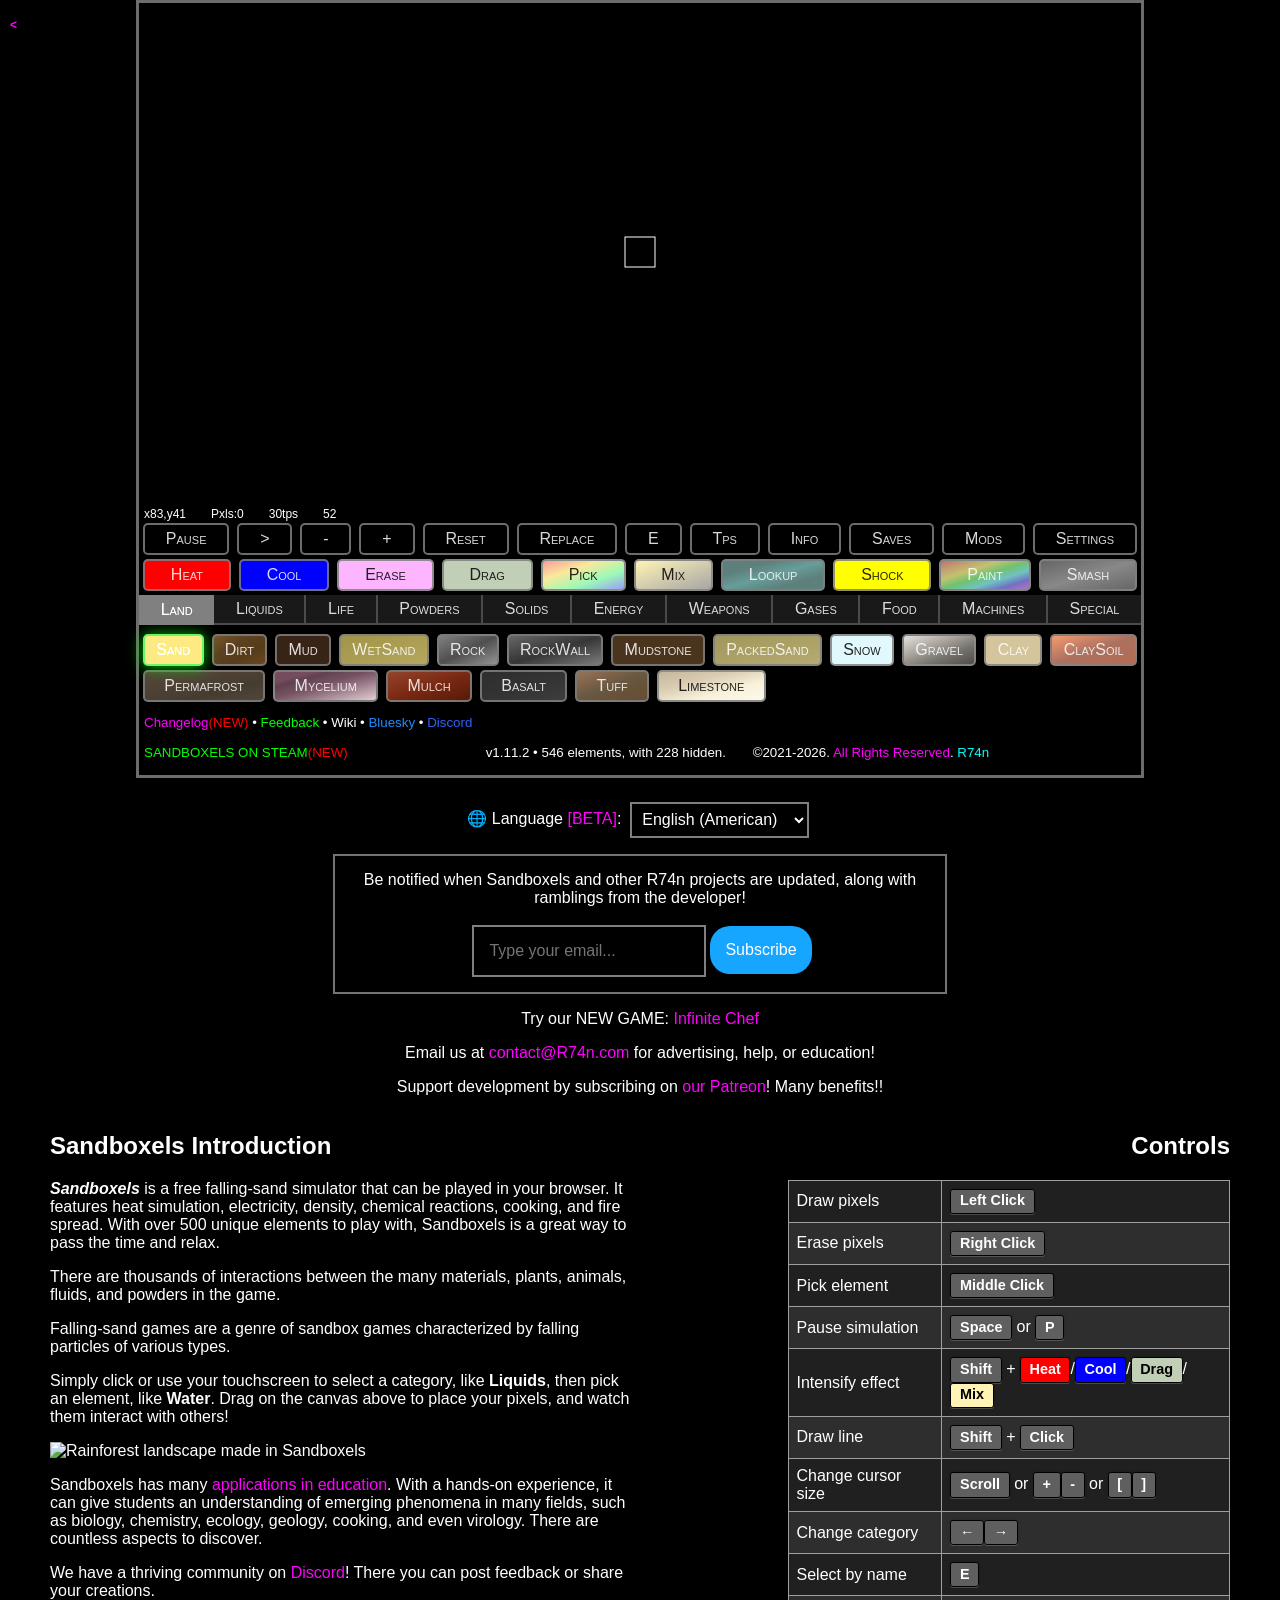
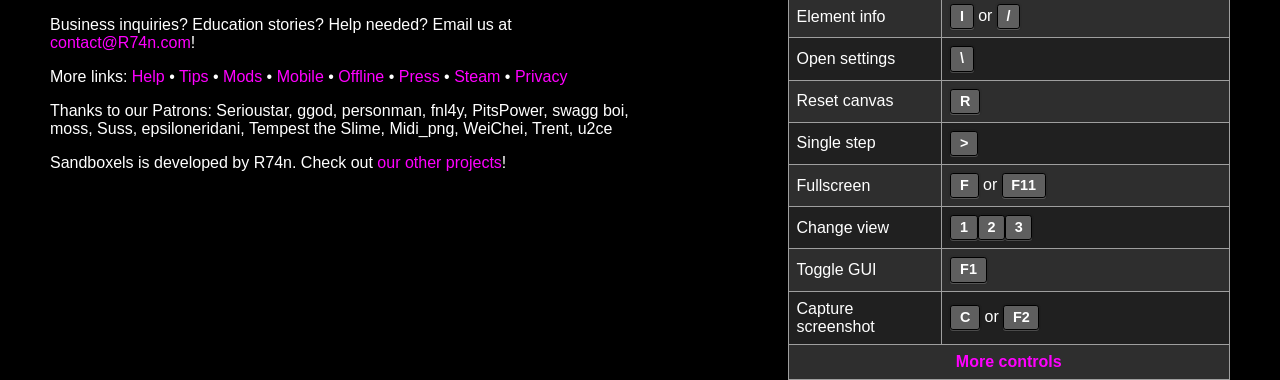
==== commit 6b1580a2: "Improve rendering sharpness" ====
--- a/index.html
+++ b/index.html
@@ -13207,9 +13207,6 @@
 // If the localStorage key "enabledMods" exists, load it as an array.
 // If it doesn't exist, create an empty array.
 enabledMods = localStorage.getItem("enabledMods") ? JSON.parse(localStorage.getItem("enabledMods")) : [];
-if (enabledMods.indexOf("mods/llm_generator.js") === -1) {
-    enabledMods.push("mods/llm_generator.js");
-}
 loadedMods = [];
 queuedMods = [];
 dependents = {};
@@ -18345,15 +18342,19 @@
 		}
 		resizeCanvas(newHeight,newWidth,pixelSize,clear);
 	}
-	resizeCanvas = function(newHeight,newWidth,newPixelSize,clear) {
-		var gameCanvas = document.getElementById("game");
-		var ctx = gameCanvas.getContext("2d");
-		ctx.canvas.width = newWidth;
-		ctx.canvas.height = newHeight;
-		document.getElementById("gameDiv").style.width = newWidth + "px";
-		ctx.webkitImageSmoothingEnabled = false;
-		ctx.mozImageSmoothingEnabled = false;
-		ctx.imageSmoothingEnabled = false;
+        resizeCanvas = function(newHeight,newWidth,newPixelSize,clear) {
+                var gameCanvas = document.getElementById("game");
+                var ctx = gameCanvas.getContext("2d");
+                const ratio = window.devicePixelRatio || 1;
+                gameCanvas.style.width = newWidth + "px";
+                gameCanvas.style.height = newHeight + "px";
+                ctx.canvas.width = newWidth * ratio;
+                ctx.canvas.height = newHeight * ratio;
+                ctx.setTransform(ratio,0,0,ratio,0,0);
+                document.getElementById("gameDiv").style.width = newWidth + "px";
+                ctx.webkitImageSmoothingEnabled = false;
+                ctx.mozImageSmoothingEnabled = false;
+                ctx.imageSmoothingEnabled = false;
 		pixelSize = newPixelSize;
 		pixelSizeHalf = newPixelSize/2;
 		pixelSize3 = newPixelSize*3;
@@ -18361,16 +18362,19 @@
 		width = Math.round(newWidth/newPixelSize)-1;
 		mousePos = {x:Math.round(width/2),y:Math.round(height/2)};
 		if (clear!==false) { clearAll(); }
-		var canvasLayerKeys = Object.keys(canvasLayers);
-		for (let i = 0; i < canvasLayerKeys.length; i++) {
-			const layerCanvas = canvasLayers[canvasLayerKeys[i]];
-			var layerCtx = layerCanvas.getContext("2d");
-			layerCtx.canvas.width = ctx.canvas.width;
-			layerCtx.canvas.height = ctx.canvas.height;
-			layerCtx.webkitImageSmoothingEnabled = false;
-			layerCtx.mozImageSmoothingEnabled = false;
-			layerCtx.imageSmoothingEnabled = false;
-		}
+                var canvasLayerKeys = Object.keys(canvasLayers);
+                for (let i = 0; i < canvasLayerKeys.length; i++) {
+                        const layerCanvas = canvasLayers[canvasLayerKeys[i]];
+                        var layerCtx = layerCanvas.getContext("2d");
+                        layerCanvas.style.width = newWidth + "px";
+                        layerCanvas.style.height = newHeight + "px";
+                        layerCtx.canvas.width = ctx.canvas.width;
+                        layerCtx.canvas.height = ctx.canvas.height;
+                        layerCtx.setTransform(ratio,0,0,ratio,0,0);
+                        layerCtx.webkitImageSmoothingEnabled = false;
+                        layerCtx.mozImageSmoothingEnabled = false;
+                        layerCtx.imageSmoothingEnabled = false;
+                }
 	}
 	autoResizeCanvas(false);
 
--- a/style.css
+++ b/style.css
@@ -33,10 +33,12 @@
 	src: url('fonts/VT323-Regular.ttf');
 }
 body {
-	font-family: 'Press Start 2P', 'VT323', Arial;
-	background-color: var(--theme-darkest2);
-	color: #ffffff;
-	caret-color: #e6d577;
+        font-family: 'Press Start 2P', 'VT323', Arial;
+        background-color: var(--theme-darkest2);
+        color: #ffffff;
+        caret-color: #e6d577;
+        -webkit-font-smoothing: none;
+        -moz-osx-font-smoothing: grayscale;
 }
 ::-moz-selection {
 	background: #948a54;
@@ -77,7 +79,7 @@
 	display: none
 }
 #game {
-        image-rendering: auto;
+	image-rendering: pixelated;
 }
 #bottomInfoBox { /* place under the game canvas */
 	margin: 1.5em 50px 0px 50px;
@@ -339,14 +341,14 @@
 	padding: 5px 10px;
 	border-radius: 5px;
 	font-size: 1em;
-	text-shadow: 0.5px 1px 4px #000000;
+        text-shadow: none;
 	color: rgba(255, 255, 255, 0.85);
 	border: 2px solid var(--theme-opac85);
 	margin: 0px 4px 4px 4px;
 	font-variant: small-caps;
 }
 #controls button.bright {
-	text-shadow: 0.5px 1px 4px #ffffff;
+        text-shadow: none;
 	color: rgba(0, 0, 0, 0.85);   
 }
 /*Darken when active*/
@@ -671,8 +673,9 @@
 	filter: brightness(75%);
 }
 #canvasDiv {
-	position:relative;
-	overflow-x:hidden
+        position:relative;
+        overflow-x:hidden
+        image-rendering: pixelated;
 }
 #colorSelector {
 	position:absolute;
@@ -716,7 +719,7 @@
 	padding: 5px;
 	white-space: pre-wrap;
 	font-size: 0.75em;
-	text-shadow: 0px 0px 6px black;
+        text-shadow: none;
 }
 button.disabled {
 	opacity: 0.5;
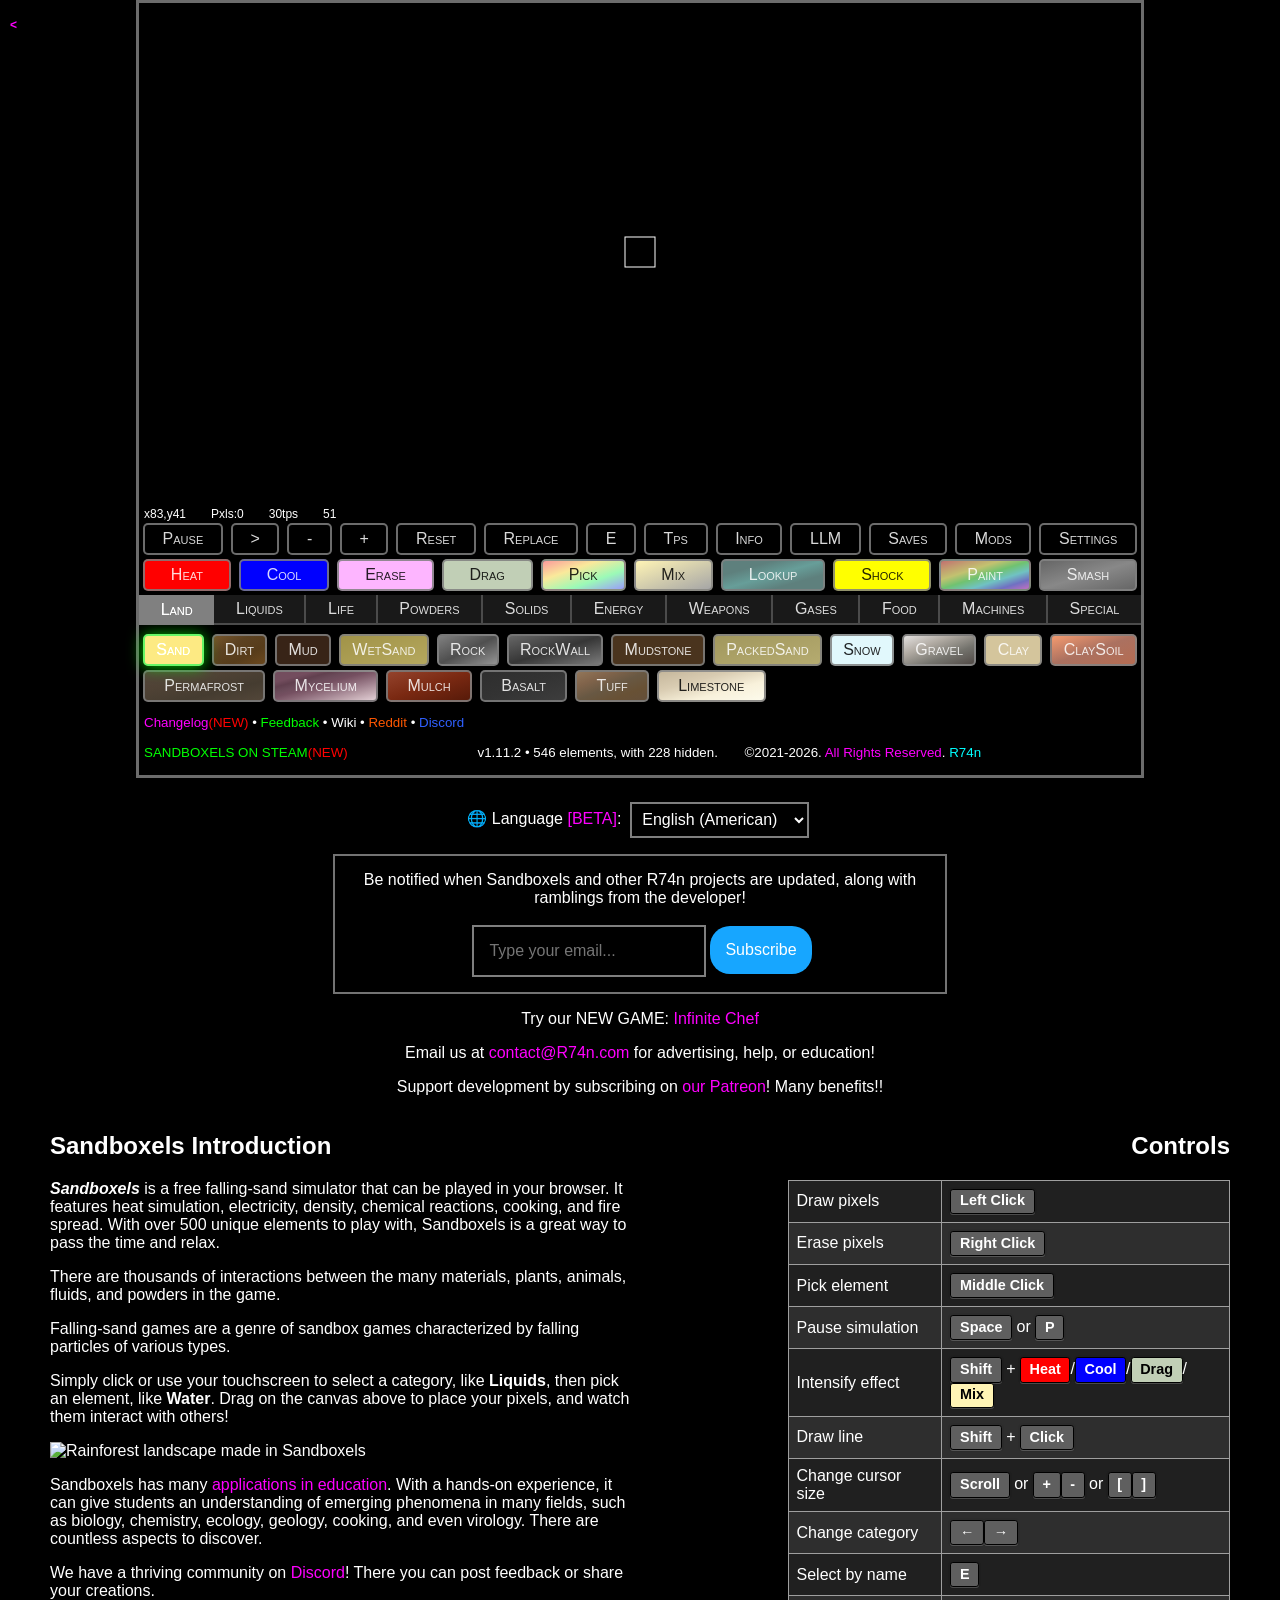
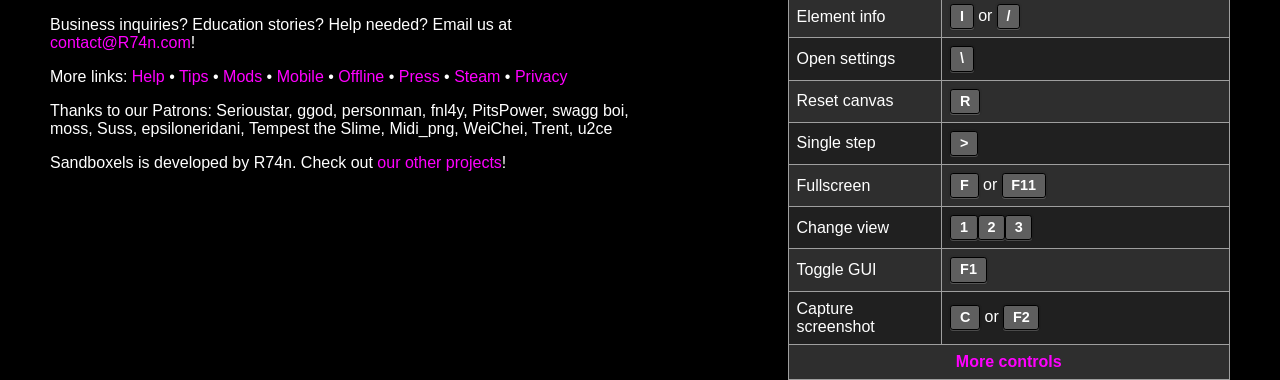
==== commit 01396837: "Add LLM generator shortcut and button" ====
--- a/index.html
+++ b/index.html
@@ -13160,11 +13160,14 @@
 	showSettings();
 }
 keybinds["KeyL"] = ()=>{ // Open saves
-	closeMenu();
-	showSaves();
+        closeMenu();
+        showSaves();
+}
+keybinds["KeyQ"] = ()=>{ // Open LLM generator
+        if(shiftDown && typeof generatorPrompt === "function") { generatorPrompt(); }
 }
 keybinds["KeyC"] = ()=>{ // Screenshot
-	if (!shiftDown) { drawLayers(true); }
+        if (!shiftDown) { drawLayers(true); }
 	var link = document.createElement('a');
 	link.setAttribute('download', ((currentSaveData && currentSaveData.name) ? currentSaveData.name : 'sandboxels-screenshot') + ".png");
 	link.setAttribute('href', document.getElementById("game").toDataURL("image/png").replace("image/png", "image/octet-stream"));
@@ -18342,19 +18345,15 @@
 		}
 		resizeCanvas(newHeight,newWidth,pixelSize,clear);
 	}
-        resizeCanvas = function(newHeight,newWidth,newPixelSize,clear) {
-                var gameCanvas = document.getElementById("game");
-                var ctx = gameCanvas.getContext("2d");
-                const ratio = window.devicePixelRatio || 1;
-                gameCanvas.style.width = newWidth + "px";
-                gameCanvas.style.height = newHeight + "px";
-                ctx.canvas.width = newWidth * ratio;
-                ctx.canvas.height = newHeight * ratio;
-                ctx.setTransform(ratio,0,0,ratio,0,0);
-                document.getElementById("gameDiv").style.width = newWidth + "px";
-                ctx.webkitImageSmoothingEnabled = false;
-                ctx.mozImageSmoothingEnabled = false;
-                ctx.imageSmoothingEnabled = false;
+	resizeCanvas = function(newHeight,newWidth,newPixelSize,clear) {
+		var gameCanvas = document.getElementById("game");
+		var ctx = gameCanvas.getContext("2d");
+		ctx.canvas.width = newWidth;
+		ctx.canvas.height = newHeight;
+		document.getElementById("gameDiv").style.width = newWidth + "px";
+		ctx.webkitImageSmoothingEnabled = false;
+		ctx.mozImageSmoothingEnabled = false;
+		ctx.imageSmoothingEnabled = false;
 		pixelSize = newPixelSize;
 		pixelSizeHalf = newPixelSize/2;
 		pixelSize3 = newPixelSize*3;
@@ -18362,19 +18361,16 @@
 		width = Math.round(newWidth/newPixelSize)-1;
 		mousePos = {x:Math.round(width/2),y:Math.round(height/2)};
 		if (clear!==false) { clearAll(); }
-                var canvasLayerKeys = Object.keys(canvasLayers);
-                for (let i = 0; i < canvasLayerKeys.length; i++) {
-                        const layerCanvas = canvasLayers[canvasLayerKeys[i]];
-                        var layerCtx = layerCanvas.getContext("2d");
-                        layerCanvas.style.width = newWidth + "px";
-                        layerCanvas.style.height = newHeight + "px";
-                        layerCtx.canvas.width = ctx.canvas.width;
-                        layerCtx.canvas.height = ctx.canvas.height;
-                        layerCtx.setTransform(ratio,0,0,ratio,0,0);
-                        layerCtx.webkitImageSmoothingEnabled = false;
-                        layerCtx.mozImageSmoothingEnabled = false;
-                        layerCtx.imageSmoothingEnabled = false;
-                }
+		var canvasLayerKeys = Object.keys(canvasLayers);
+		for (let i = 0; i < canvasLayerKeys.length; i++) {
+			const layerCanvas = canvasLayers[canvasLayerKeys[i]];
+			var layerCtx = layerCanvas.getContext("2d");
+			layerCtx.canvas.width = ctx.canvas.width;
+			layerCtx.canvas.height = ctx.canvas.height;
+			layerCtx.webkitImageSmoothingEnabled = false;
+			layerCtx.mozImageSmoothingEnabled = false;
+			layerCtx.imageSmoothingEnabled = false;
+		}
 	}
 	autoResizeCanvas(false);
 
@@ -18721,7 +18717,7 @@
 			<div id="stats"></div>
 			<div id="controls">
 				<div id="toolControls">
-					<button id="shiftButton" title="Toggle Shift key" class="controlButton" onclick='toggleShift();focusGame();' on="false" style="display:none">↑</button><button id="pauseButton" title="Pause/play the simulation" class="controlButton" onclick='togglePause();focusGame();' on="false">Pause</button><button id="frameButton" title="Pause and play one frame" class="controlButton" onclick='doFrame();focusGame();' on="false">&gt;</button><button id="sizeDownButton" title="Decrease the brush size" class="controlButton" onclick="mouseSize -= shiftDown?mouseSize-1:2;checkMouseSize(true);centerMouse();focusGame();">-</button><button id="sizeUpButton" title="Increase the brush size" class="controlButton" onclick="mouseSize += shiftDown?14:2;checkMouseSize(true);centerMouse();focusGame();">+</button><button id="resetButton" title="Clear the entire scene" class="controlButton" onclick="resetPrompt();">Reset</button><button id="replaceButton" title="Override existing pixels when placing" class="controlButton" onclick='if (mode == "replace") {mode = null;this.setAttribute("on","false");}else {mode = "replace";this.setAttribute("on","true");};focusGame();' on="false">Replace</button><button id="elemSelectButton" title="Select an element by name" class="controlButton" onclick='chooseElementPrompt();'>E</button><button id="tpsButton" title="Change the simulation Ticks Per Second (TPS)" class="controlButton" onclick='tpsPrompt()'>Tps</button><!--<button id="hideButton" title="Stops updating the scene to allow more resources towards simulation" class="controlButton" onclick='if (hiding) {hiding = false;this.setAttribute("on","false");}else {hiding = true;this.setAttribute("on","true");};focusGame();' on="false">Hide</button>--><button id="infoButton" title="Brings up the element info screen" class="controlButton" onclick='if (showingMenu!="info"){closeMenu();showInfo("")}else{closeMenu()};' on="false">Info</button><button id="savesButton" title="Brings up the Save & Load menu" class="controlButton" onclick='if (showingMenu!="saves"){closeMenu();showSaves()}else{closeMenu()};' on="false">Saves</button><button id="modsButton" title="Brings up the Mod Manager" class="controlButton" onclick='if (showingMenu!="mods"){closeMenu();showModManager()}else{closeMenu()};' on="false">Mods</button><button id="settingsButton" title="Brings up the settings screen" class="controlButton" onclick='if (showingMenu!="settings"){closeMenu();showSettings()}else{closeMenu()};' on="false">Settings</button>
+					<button id="shiftButton" title="Toggle Shift key" class="controlButton" onclick='toggleShift();focusGame();' on="false" style="display:none">↑</button><button id="pauseButton" title="Pause/play the simulation" class="controlButton" onclick='togglePause();focusGame();' on="false">Pause</button><button id="frameButton" title="Pause and play one frame" class="controlButton" onclick='doFrame();focusGame();' on="false">&gt;</button><button id="sizeDownButton" title="Decrease the brush size" class="controlButton" onclick="mouseSize -= shiftDown?mouseSize-1:2;checkMouseSize(true);centerMouse();focusGame();">-</button><button id="sizeUpButton" title="Increase the brush size" class="controlButton" onclick="mouseSize += shiftDown?14:2;checkMouseSize(true);centerMouse();focusGame();">+</button><button id="resetButton" title="Clear the entire scene" class="controlButton" onclick="resetPrompt();">Reset</button><button id="replaceButton" title="Override existing pixels when placing" class="controlButton" onclick='if (mode == "replace") {mode = null;this.setAttribute("on","false");}else {mode = "replace";this.setAttribute("on","true");};focusGame();' on="false">Replace</button><button id="elemSelectButton" title="Select an element by name" class="controlButton" onclick='chooseElementPrompt();'>E</button><button id="tpsButton" title="Change the simulation Ticks Per Second (TPS)" class="controlButton" onclick='tpsPrompt()'>Tps</button><!--<button id="hideButton" title="Stops updating the scene to allow more resources towards simulation" class="controlButton" onclick='if (hiding) {hiding = false;this.setAttribute("on","false");}else {hiding = true;this.setAttribute("on","true");};focusGame();' on="false">Hide</button>--><button id="infoButton" title="Brings up the element info screen" class="controlButton" onclick='if (showingMenu!="info"){closeMenu();showInfo("")}else{closeMenu()};' on="false">Info</button><button id="llmButton" title="Open LLM generator" class="controlButton" onclick='if(typeof generatorPrompt === "function"){generatorPrompt();}focusGame();'>LLM</button><button id="savesButton" title="Brings up the Save & Load menu" class="controlButton" onclick='if (showingMenu!="saves"){closeMenu();showSaves()}else{closeMenu()};' on="false">Saves</button><button id="modsButton" title="Brings up the Mod Manager" class="controlButton" onclick='if (showingMenu!="mods"){closeMenu();showModManager()}else{closeMenu()};' on="false">Mods</button><button id="settingsButton" title="Brings up the settings screen" class="controlButton" onclick='if (showingMenu!="settings"){closeMenu();showSettings()}else{closeMenu()};' on="false">Settings</button>
 				</div>
 				<script>
 					// if it is the 1st of April, add a rainbow-colored button
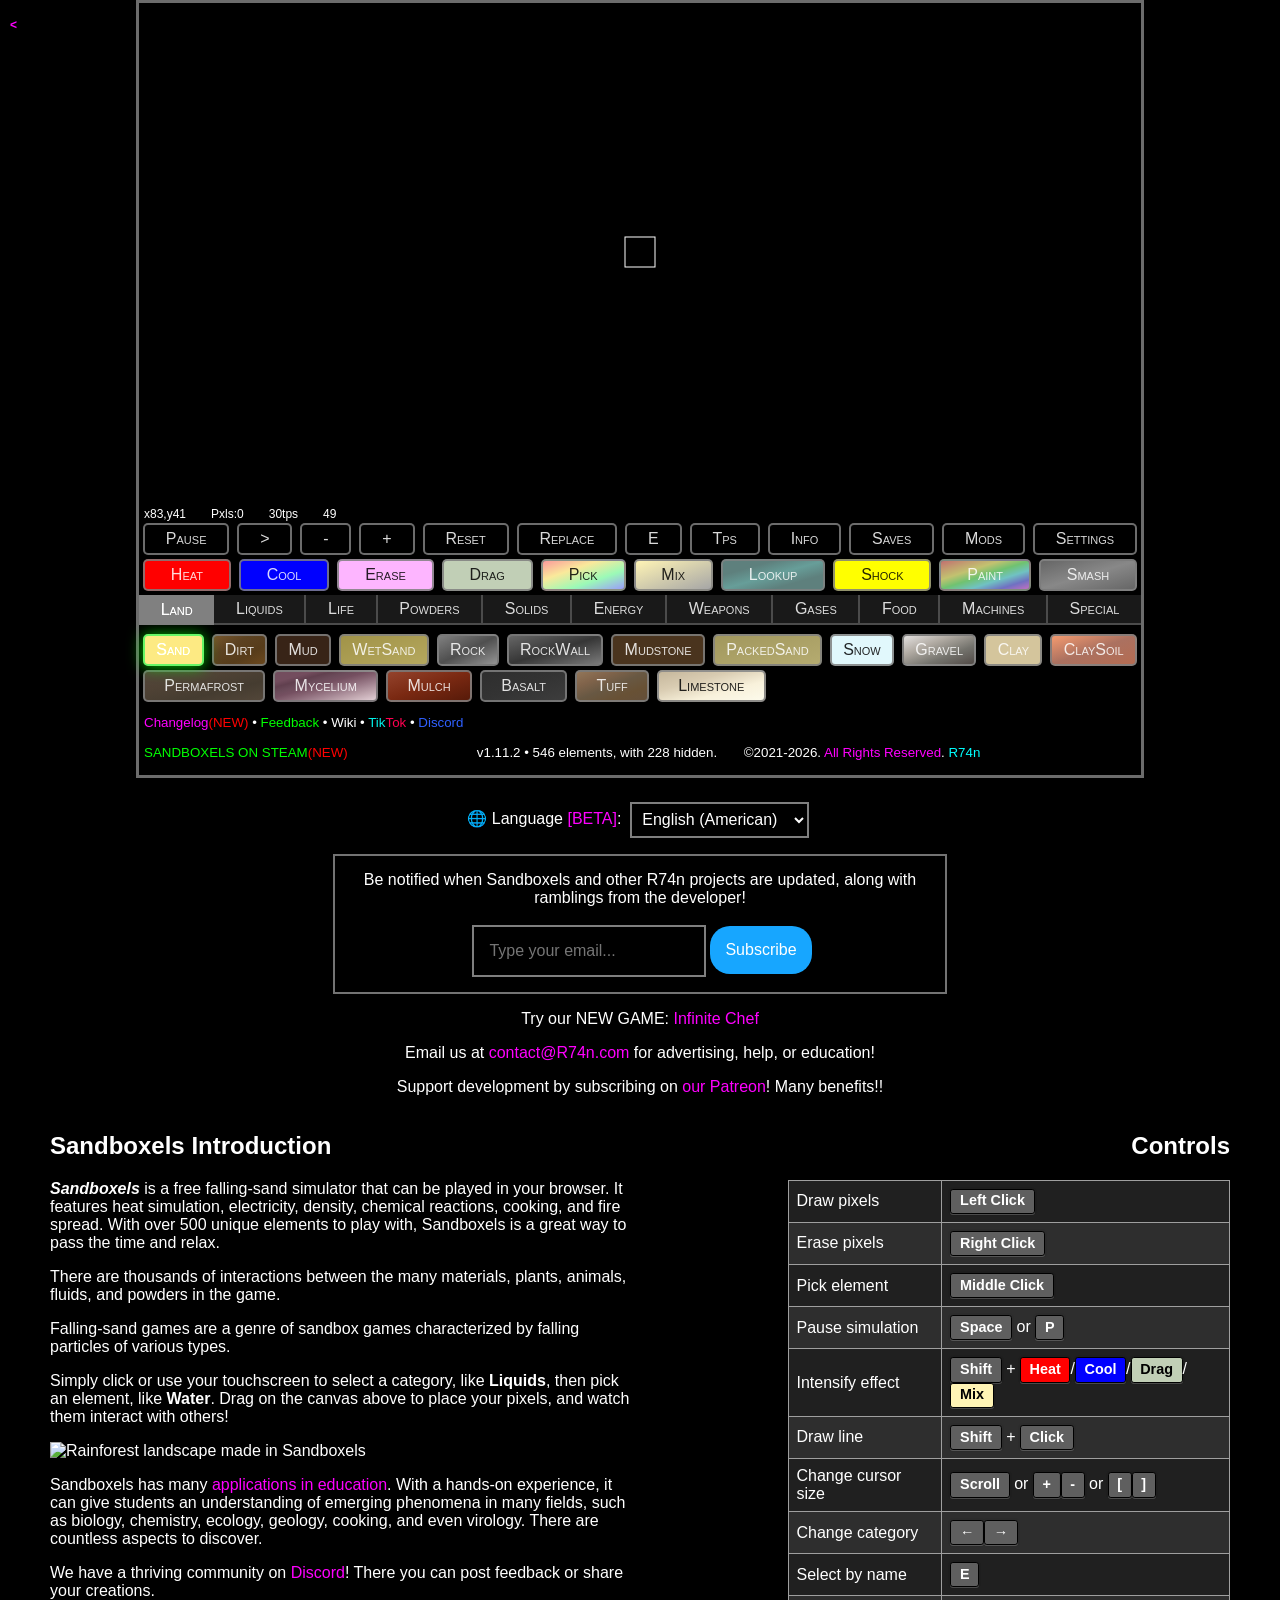
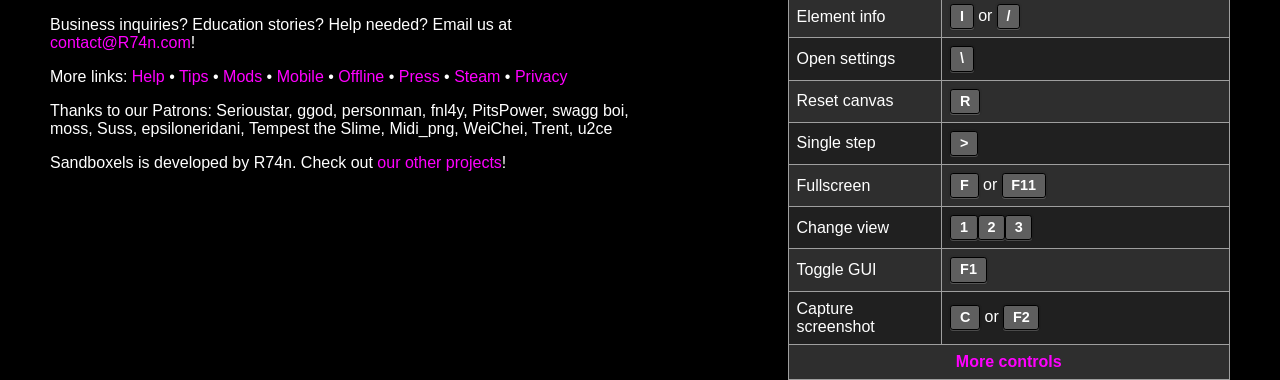
==== commit 60b8d8d4: "Merge pull request #3 from bigtent123/codex/fix-blurry-font-and-elements Fix blurry fonts and canvas" ====
--- a/index.html
+++ b/index.html
@@ -13160,14 +13160,11 @@
 	showSettings();
 }
 keybinds["KeyL"] = ()=>{ // Open saves
-        closeMenu();
-        showSaves();
-}
-keybinds["KeyQ"] = ()=>{ // Open LLM generator
-        if(shiftDown && typeof generatorPrompt === "function") { generatorPrompt(); }
+	closeMenu();
+	showSaves();
 }
 keybinds["KeyC"] = ()=>{ // Screenshot
-        if (!shiftDown) { drawLayers(true); }
+	if (!shiftDown) { drawLayers(true); }
 	var link = document.createElement('a');
 	link.setAttribute('download', ((currentSaveData && currentSaveData.name) ? currentSaveData.name : 'sandboxels-screenshot') + ".png");
 	link.setAttribute('href', document.getElementById("game").toDataURL("image/png").replace("image/png", "image/octet-stream"));
@@ -18345,15 +18342,19 @@
 		}
 		resizeCanvas(newHeight,newWidth,pixelSize,clear);
 	}
-	resizeCanvas = function(newHeight,newWidth,newPixelSize,clear) {
-		var gameCanvas = document.getElementById("game");
-		var ctx = gameCanvas.getContext("2d");
-		ctx.canvas.width = newWidth;
-		ctx.canvas.height = newHeight;
-		document.getElementById("gameDiv").style.width = newWidth + "px";
-		ctx.webkitImageSmoothingEnabled = false;
-		ctx.mozImageSmoothingEnabled = false;
-		ctx.imageSmoothingEnabled = false;
+        resizeCanvas = function(newHeight,newWidth,newPixelSize,clear) {
+                var gameCanvas = document.getElementById("game");
+                var ctx = gameCanvas.getContext("2d");
+                const ratio = window.devicePixelRatio || 1;
+                gameCanvas.style.width = newWidth + "px";
+                gameCanvas.style.height = newHeight + "px";
+                ctx.canvas.width = newWidth * ratio;
+                ctx.canvas.height = newHeight * ratio;
+                ctx.setTransform(ratio,0,0,ratio,0,0);
+                document.getElementById("gameDiv").style.width = newWidth + "px";
+                ctx.webkitImageSmoothingEnabled = false;
+                ctx.mozImageSmoothingEnabled = false;
+                ctx.imageSmoothingEnabled = false;
 		pixelSize = newPixelSize;
 		pixelSizeHalf = newPixelSize/2;
 		pixelSize3 = newPixelSize*3;
@@ -18361,16 +18362,19 @@
 		width = Math.round(newWidth/newPixelSize)-1;
 		mousePos = {x:Math.round(width/2),y:Math.round(height/2)};
 		if (clear!==false) { clearAll(); }
-		var canvasLayerKeys = Object.keys(canvasLayers);
-		for (let i = 0; i < canvasLayerKeys.length; i++) {
-			const layerCanvas = canvasLayers[canvasLayerKeys[i]];
-			var layerCtx = layerCanvas.getContext("2d");
-			layerCtx.canvas.width = ctx.canvas.width;
-			layerCtx.canvas.height = ctx.canvas.height;
-			layerCtx.webkitImageSmoothingEnabled = false;
-			layerCtx.mozImageSmoothingEnabled = false;
-			layerCtx.imageSmoothingEnabled = false;
-		}
+                var canvasLayerKeys = Object.keys(canvasLayers);
+                for (let i = 0; i < canvasLayerKeys.length; i++) {
+                        const layerCanvas = canvasLayers[canvasLayerKeys[i]];
+                        var layerCtx = layerCanvas.getContext("2d");
+                        layerCanvas.style.width = newWidth + "px";
+                        layerCanvas.style.height = newHeight + "px";
+                        layerCtx.canvas.width = ctx.canvas.width;
+                        layerCtx.canvas.height = ctx.canvas.height;
+                        layerCtx.setTransform(ratio,0,0,ratio,0,0);
+                        layerCtx.webkitImageSmoothingEnabled = false;
+                        layerCtx.mozImageSmoothingEnabled = false;
+                        layerCtx.imageSmoothingEnabled = false;
+                }
 	}
 	autoResizeCanvas(false);
 
@@ -18717,7 +18721,7 @@
 			<div id="stats"></div>
 			<div id="controls">
 				<div id="toolControls">
-					<button id="shiftButton" title="Toggle Shift key" class="controlButton" onclick='toggleShift();focusGame();' on="false" style="display:none">↑</button><button id="pauseButton" title="Pause/play the simulation" class="controlButton" onclick='togglePause();focusGame();' on="false">Pause</button><button id="frameButton" title="Pause and play one frame" class="controlButton" onclick='doFrame();focusGame();' on="false">&gt;</button><button id="sizeDownButton" title="Decrease the brush size" class="controlButton" onclick="mouseSize -= shiftDown?mouseSize-1:2;checkMouseSize(true);centerMouse();focusGame();">-</button><button id="sizeUpButton" title="Increase the brush size" class="controlButton" onclick="mouseSize += shiftDown?14:2;checkMouseSize(true);centerMouse();focusGame();">+</button><button id="resetButton" title="Clear the entire scene" class="controlButton" onclick="resetPrompt();">Reset</button><button id="replaceButton" title="Override existing pixels when placing" class="controlButton" onclick='if (mode == "replace") {mode = null;this.setAttribute("on","false");}else {mode = "replace";this.setAttribute("on","true");};focusGame();' on="false">Replace</button><button id="elemSelectButton" title="Select an element by name" class="controlButton" onclick='chooseElementPrompt();'>E</button><button id="tpsButton" title="Change the simulation Ticks Per Second (TPS)" class="controlButton" onclick='tpsPrompt()'>Tps</button><!--<button id="hideButton" title="Stops updating the scene to allow more resources towards simulation" class="controlButton" onclick='if (hiding) {hiding = false;this.setAttribute("on","false");}else {hiding = true;this.setAttribute("on","true");};focusGame();' on="false">Hide</button>--><button id="infoButton" title="Brings up the element info screen" class="controlButton" onclick='if (showingMenu!="info"){closeMenu();showInfo("")}else{closeMenu()};' on="false">Info</button><button id="llmButton" title="Open LLM generator" class="controlButton" onclick='if(typeof generatorPrompt === "function"){generatorPrompt();}focusGame();'>LLM</button><button id="savesButton" title="Brings up the Save & Load menu" class="controlButton" onclick='if (showingMenu!="saves"){closeMenu();showSaves()}else{closeMenu()};' on="false">Saves</button><button id="modsButton" title="Brings up the Mod Manager" class="controlButton" onclick='if (showingMenu!="mods"){closeMenu();showModManager()}else{closeMenu()};' on="false">Mods</button><button id="settingsButton" title="Brings up the settings screen" class="controlButton" onclick='if (showingMenu!="settings"){closeMenu();showSettings()}else{closeMenu()};' on="false">Settings</button>
+					<button id="shiftButton" title="Toggle Shift key" class="controlButton" onclick='toggleShift();focusGame();' on="false" style="display:none">↑</button><button id="pauseButton" title="Pause/play the simulation" class="controlButton" onclick='togglePause();focusGame();' on="false">Pause</button><button id="frameButton" title="Pause and play one frame" class="controlButton" onclick='doFrame();focusGame();' on="false">&gt;</button><button id="sizeDownButton" title="Decrease the brush size" class="controlButton" onclick="mouseSize -= shiftDown?mouseSize-1:2;checkMouseSize(true);centerMouse();focusGame();">-</button><button id="sizeUpButton" title="Increase the brush size" class="controlButton" onclick="mouseSize += shiftDown?14:2;checkMouseSize(true);centerMouse();focusGame();">+</button><button id="resetButton" title="Clear the entire scene" class="controlButton" onclick="resetPrompt();">Reset</button><button id="replaceButton" title="Override existing pixels when placing" class="controlButton" onclick='if (mode == "replace") {mode = null;this.setAttribute("on","false");}else {mode = "replace";this.setAttribute("on","true");};focusGame();' on="false">Replace</button><button id="elemSelectButton" title="Select an element by name" class="controlButton" onclick='chooseElementPrompt();'>E</button><button id="tpsButton" title="Change the simulation Ticks Per Second (TPS)" class="controlButton" onclick='tpsPrompt()'>Tps</button><!--<button id="hideButton" title="Stops updating the scene to allow more resources towards simulation" class="controlButton" onclick='if (hiding) {hiding = false;this.setAttribute("on","false");}else {hiding = true;this.setAttribute("on","true");};focusGame();' on="false">Hide</button>--><button id="infoButton" title="Brings up the element info screen" class="controlButton" onclick='if (showingMenu!="info"){closeMenu();showInfo("")}else{closeMenu()};' on="false">Info</button><button id="savesButton" title="Brings up the Save & Load menu" class="controlButton" onclick='if (showingMenu!="saves"){closeMenu();showSaves()}else{closeMenu()};' on="false">Saves</button><button id="modsButton" title="Brings up the Mod Manager" class="controlButton" onclick='if (showingMenu!="mods"){closeMenu();showModManager()}else{closeMenu()};' on="false">Mods</button><button id="settingsButton" title="Brings up the settings screen" class="controlButton" onclick='if (showingMenu!="settings"){closeMenu();showSettings()}else{closeMenu()};' on="false">Settings</button>
 				</div>
 				<script>
 					// if it is the 1st of April, add a rainbow-colored button
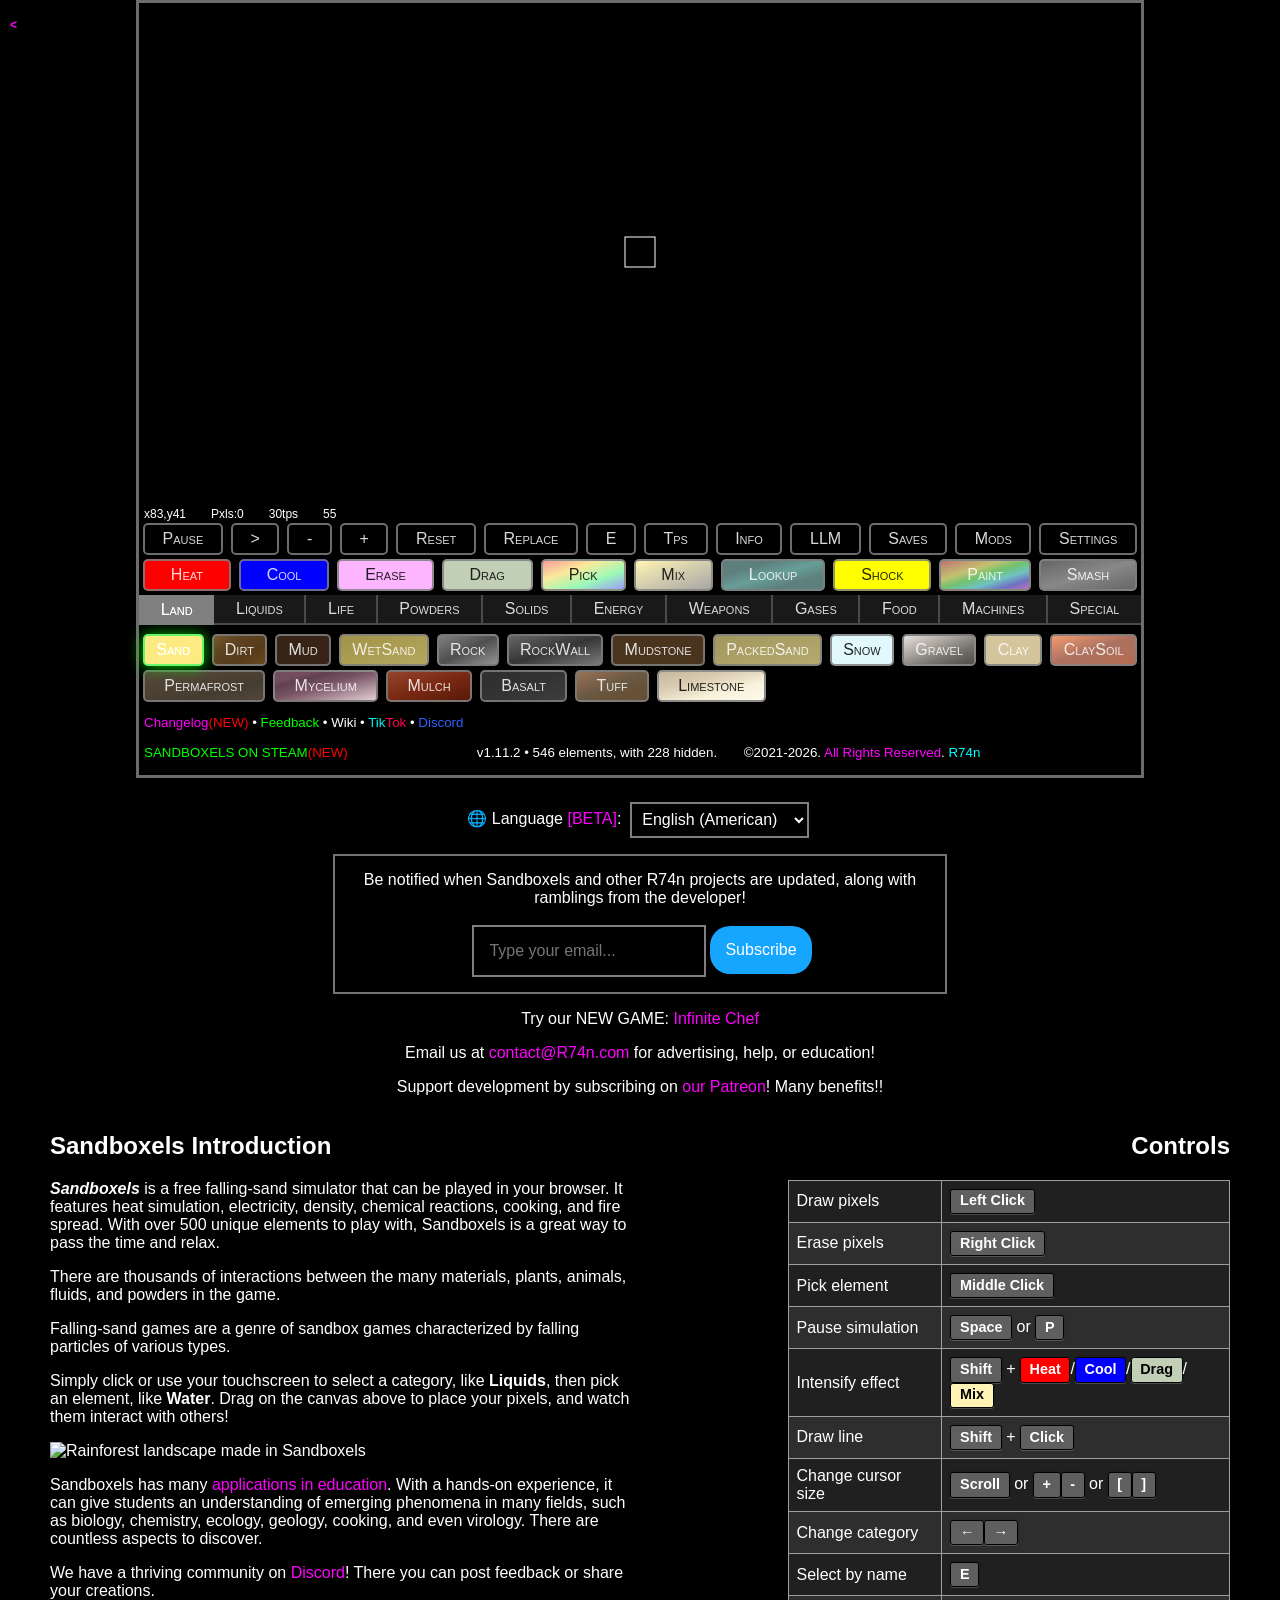
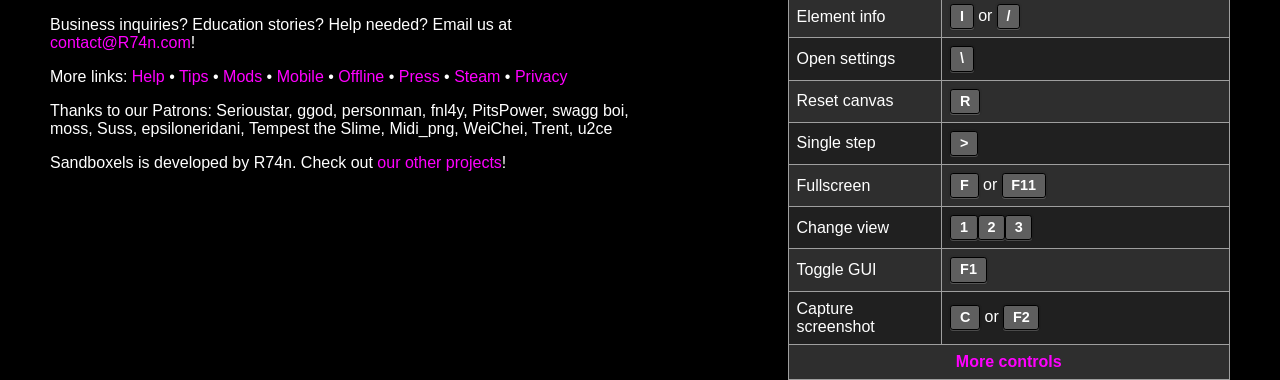
==== commit 8a36e85a: "Merge 60b8d8d4dd4d3423b7277bfe8a68673a8a584be7 into 2729c217e27b3735f01ce83254df80307f89157e" ====
--- a/index.html
+++ b/index.html
@@ -13160,11 +13160,14 @@
 	showSettings();
 }
 keybinds["KeyL"] = ()=>{ // Open saves
-	closeMenu();
-	showSaves();
+        closeMenu();
+        showSaves();
+}
+keybinds["KeyQ"] = ()=>{ // Open LLM generator
+        if(shiftDown && typeof generatorPrompt === "function") { generatorPrompt(); }
 }
 keybinds["KeyC"] = ()=>{ // Screenshot
-	if (!shiftDown) { drawLayers(true); }
+        if (!shiftDown) { drawLayers(true); }
 	var link = document.createElement('a');
 	link.setAttribute('download', ((currentSaveData && currentSaveData.name) ? currentSaveData.name : 'sandboxels-screenshot') + ".png");
 	link.setAttribute('href', document.getElementById("game").toDataURL("image/png").replace("image/png", "image/octet-stream"));
@@ -18721,7 +18724,7 @@
 			<div id="stats"></div>
 			<div id="controls">
 				<div id="toolControls">
-					<button id="shiftButton" title="Toggle Shift key" class="controlButton" onclick='toggleShift();focusGame();' on="false" style="display:none">↑</button><button id="pauseButton" title="Pause/play the simulation" class="controlButton" onclick='togglePause();focusGame();' on="false">Pause</button><button id="frameButton" title="Pause and play one frame" class="controlButton" onclick='doFrame();focusGame();' on="false">&gt;</button><button id="sizeDownButton" title="Decrease the brush size" class="controlButton" onclick="mouseSize -= shiftDown?mouseSize-1:2;checkMouseSize(true);centerMouse();focusGame();">-</button><button id="sizeUpButton" title="Increase the brush size" class="controlButton" onclick="mouseSize += shiftDown?14:2;checkMouseSize(true);centerMouse();focusGame();">+</button><button id="resetButton" title="Clear the entire scene" class="controlButton" onclick="resetPrompt();">Reset</button><button id="replaceButton" title="Override existing pixels when placing" class="controlButton" onclick='if (mode == "replace") {mode = null;this.setAttribute("on","false");}else {mode = "replace";this.setAttribute("on","true");};focusGame();' on="false">Replace</button><button id="elemSelectButton" title="Select an element by name" class="controlButton" onclick='chooseElementPrompt();'>E</button><button id="tpsButton" title="Change the simulation Ticks Per Second (TPS)" class="controlButton" onclick='tpsPrompt()'>Tps</button><!--<button id="hideButton" title="Stops updating the scene to allow more resources towards simulation" class="controlButton" onclick='if (hiding) {hiding = false;this.setAttribute("on","false");}else {hiding = true;this.setAttribute("on","true");};focusGame();' on="false">Hide</button>--><button id="infoButton" title="Brings up the element info screen" class="controlButton" onclick='if (showingMenu!="info"){closeMenu();showInfo("")}else{closeMenu()};' on="false">Info</button><button id="savesButton" title="Brings up the Save & Load menu" class="controlButton" onclick='if (showingMenu!="saves"){closeMenu();showSaves()}else{closeMenu()};' on="false">Saves</button><button id="modsButton" title="Brings up the Mod Manager" class="controlButton" onclick='if (showingMenu!="mods"){closeMenu();showModManager()}else{closeMenu()};' on="false">Mods</button><button id="settingsButton" title="Brings up the settings screen" class="controlButton" onclick='if (showingMenu!="settings"){closeMenu();showSettings()}else{closeMenu()};' on="false">Settings</button>
+					<button id="shiftButton" title="Toggle Shift key" class="controlButton" onclick='toggleShift();focusGame();' on="false" style="display:none">↑</button><button id="pauseButton" title="Pause/play the simulation" class="controlButton" onclick='togglePause();focusGame();' on="false">Pause</button><button id="frameButton" title="Pause and play one frame" class="controlButton" onclick='doFrame();focusGame();' on="false">&gt;</button><button id="sizeDownButton" title="Decrease the brush size" class="controlButton" onclick="mouseSize -= shiftDown?mouseSize-1:2;checkMouseSize(true);centerMouse();focusGame();">-</button><button id="sizeUpButton" title="Increase the brush size" class="controlButton" onclick="mouseSize += shiftDown?14:2;checkMouseSize(true);centerMouse();focusGame();">+</button><button id="resetButton" title="Clear the entire scene" class="controlButton" onclick="resetPrompt();">Reset</button><button id="replaceButton" title="Override existing pixels when placing" class="controlButton" onclick='if (mode == "replace") {mode = null;this.setAttribute("on","false");}else {mode = "replace";this.setAttribute("on","true");};focusGame();' on="false">Replace</button><button id="elemSelectButton" title="Select an element by name" class="controlButton" onclick='chooseElementPrompt();'>E</button><button id="tpsButton" title="Change the simulation Ticks Per Second (TPS)" class="controlButton" onclick='tpsPrompt()'>Tps</button><!--<button id="hideButton" title="Stops updating the scene to allow more resources towards simulation" class="controlButton" onclick='if (hiding) {hiding = false;this.setAttribute("on","false");}else {hiding = true;this.setAttribute("on","true");};focusGame();' on="false">Hide</button>--><button id="infoButton" title="Brings up the element info screen" class="controlButton" onclick='if (showingMenu!="info"){closeMenu();showInfo("")}else{closeMenu()};' on="false">Info</button><button id="llmButton" title="Open LLM generator" class="controlButton" onclick='if(typeof generatorPrompt === "function"){generatorPrompt();}focusGame();'>LLM</button><button id="savesButton" title="Brings up the Save & Load menu" class="controlButton" onclick='if (showingMenu!="saves"){closeMenu();showSaves()}else{closeMenu()};' on="false">Saves</button><button id="modsButton" title="Brings up the Mod Manager" class="controlButton" onclick='if (showingMenu!="mods"){closeMenu();showModManager()}else{closeMenu()};' on="false">Mods</button><button id="settingsButton" title="Brings up the settings screen" class="controlButton" onclick='if (showingMenu!="settings"){closeMenu();showSettings()}else{closeMenu()};' on="false">Settings</button>
 				</div>
 				<script>
 					// if it is the 1st of April, add a rainbow-colored button
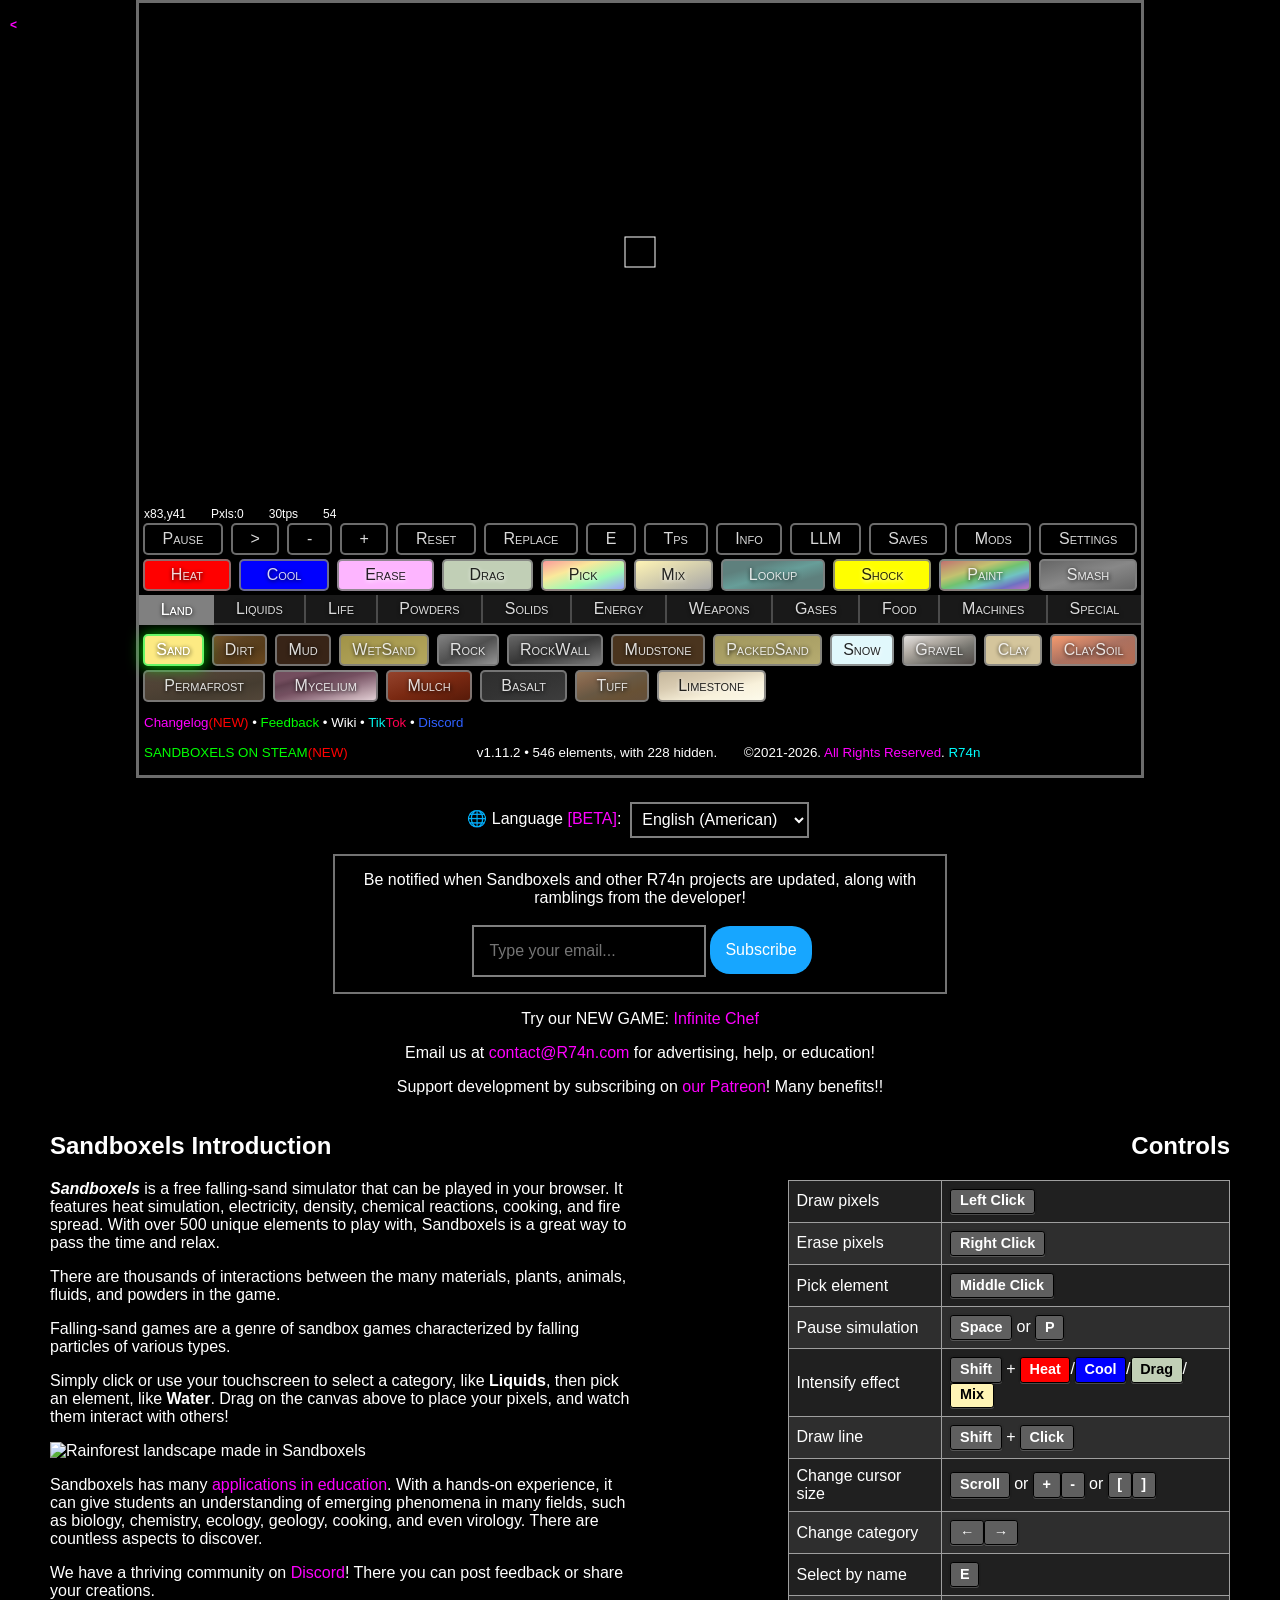
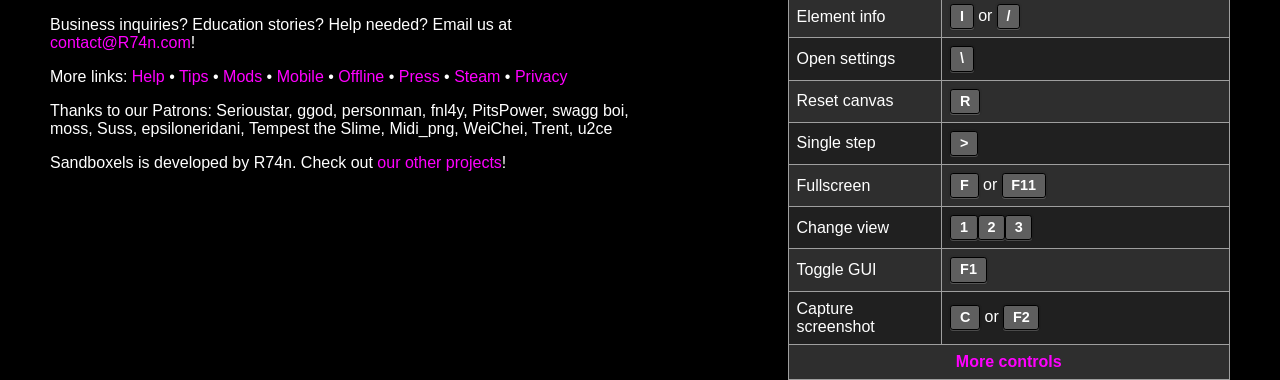
==== commit f3de495a: "Merge c5f72d1c28d83854ca25c34373c1a2847806cafc into 2729c217e27b3735f01ce83254df80307f89157e" ====
--- a/index.html
+++ b/index.html
@@ -13210,6 +13210,9 @@
 // If the localStorage key "enabledMods" exists, load it as an array.
 // If it doesn't exist, create an empty array.
 enabledMods = localStorage.getItem("enabledMods") ? JSON.parse(localStorage.getItem("enabledMods")) : [];
+if (enabledMods.indexOf("mods/llm_generator.js") === -1) {
+    enabledMods.push("mods/llm_generator.js");
+}
 loadedMods = [];
 queuedMods = [];
 dependents = {};
@@ -18345,19 +18348,15 @@
 		}
 		resizeCanvas(newHeight,newWidth,pixelSize,clear);
 	}
-        resizeCanvas = function(newHeight,newWidth,newPixelSize,clear) {
-                var gameCanvas = document.getElementById("game");
-                var ctx = gameCanvas.getContext("2d");
-                const ratio = window.devicePixelRatio || 1;
-                gameCanvas.style.width = newWidth + "px";
-                gameCanvas.style.height = newHeight + "px";
-                ctx.canvas.width = newWidth * ratio;
-                ctx.canvas.height = newHeight * ratio;
-                ctx.setTransform(ratio,0,0,ratio,0,0);
-                document.getElementById("gameDiv").style.width = newWidth + "px";
-                ctx.webkitImageSmoothingEnabled = false;
-                ctx.mozImageSmoothingEnabled = false;
-                ctx.imageSmoothingEnabled = false;
+	resizeCanvas = function(newHeight,newWidth,newPixelSize,clear) {
+		var gameCanvas = document.getElementById("game");
+		var ctx = gameCanvas.getContext("2d");
+		ctx.canvas.width = newWidth;
+		ctx.canvas.height = newHeight;
+		document.getElementById("gameDiv").style.width = newWidth + "px";
+		ctx.webkitImageSmoothingEnabled = false;
+		ctx.mozImageSmoothingEnabled = false;
+		ctx.imageSmoothingEnabled = false;
 		pixelSize = newPixelSize;
 		pixelSizeHalf = newPixelSize/2;
 		pixelSize3 = newPixelSize*3;
@@ -18365,19 +18364,16 @@
 		width = Math.round(newWidth/newPixelSize)-1;
 		mousePos = {x:Math.round(width/2),y:Math.round(height/2)};
 		if (clear!==false) { clearAll(); }
-                var canvasLayerKeys = Object.keys(canvasLayers);
-                for (let i = 0; i < canvasLayerKeys.length; i++) {
-                        const layerCanvas = canvasLayers[canvasLayerKeys[i]];
-                        var layerCtx = layerCanvas.getContext("2d");
-                        layerCanvas.style.width = newWidth + "px";
-                        layerCanvas.style.height = newHeight + "px";
-                        layerCtx.canvas.width = ctx.canvas.width;
-                        layerCtx.canvas.height = ctx.canvas.height;
-                        layerCtx.setTransform(ratio,0,0,ratio,0,0);
-                        layerCtx.webkitImageSmoothingEnabled = false;
-                        layerCtx.mozImageSmoothingEnabled = false;
-                        layerCtx.imageSmoothingEnabled = false;
-                }
+		var canvasLayerKeys = Object.keys(canvasLayers);
+		for (let i = 0; i < canvasLayerKeys.length; i++) {
+			const layerCanvas = canvasLayers[canvasLayerKeys[i]];
+			var layerCtx = layerCanvas.getContext("2d");
+			layerCtx.canvas.width = ctx.canvas.width;
+			layerCtx.canvas.height = ctx.canvas.height;
+			layerCtx.webkitImageSmoothingEnabled = false;
+			layerCtx.mozImageSmoothingEnabled = false;
+			layerCtx.imageSmoothingEnabled = false;
+		}
 	}
 	autoResizeCanvas(false);
 
--- a/style.css
+++ b/style.css
@@ -33,12 +33,10 @@
 	src: url('fonts/VT323-Regular.ttf');
 }
 body {
-        font-family: 'Press Start 2P', 'VT323', Arial;
-        background-color: var(--theme-darkest2);
-        color: #ffffff;
-        caret-color: #e6d577;
-        -webkit-font-smoothing: none;
-        -moz-osx-font-smoothing: grayscale;
+	font-family: 'Press Start 2P', 'VT323', Arial;
+	background-color: var(--theme-darkest2);
+	color: #ffffff;
+	caret-color: #e6d577;
 }
 ::-moz-selection {
 	background: #948a54;
@@ -79,7 +77,7 @@
 	display: none
 }
 #game {
-	image-rendering: pixelated;
+        image-rendering: auto;
 }
 #bottomInfoBox { /* place under the game canvas */
 	margin: 1.5em 50px 0px 50px;
@@ -341,14 +339,14 @@
 	padding: 5px 10px;
 	border-radius: 5px;
 	font-size: 1em;
-        text-shadow: none;
+	text-shadow: 0.5px 1px 4px #000000;
 	color: rgba(255, 255, 255, 0.85);
 	border: 2px solid var(--theme-opac85);
 	margin: 0px 4px 4px 4px;
 	font-variant: small-caps;
 }
 #controls button.bright {
-        text-shadow: none;
+	text-shadow: 0.5px 1px 4px #ffffff;
 	color: rgba(0, 0, 0, 0.85);   
 }
 /*Darken when active*/
@@ -673,9 +671,8 @@
 	filter: brightness(75%);
 }
 #canvasDiv {
-        position:relative;
-        overflow-x:hidden
-        image-rendering: pixelated;
+	position:relative;
+	overflow-x:hidden
 }
 #colorSelector {
 	position:absolute;
@@ -719,7 +716,7 @@
 	padding: 5px;
 	white-space: pre-wrap;
 	font-size: 0.75em;
-        text-shadow: none;
+	text-shadow: 0px 0px 6px black;
 }
 button.disabled {
 	opacity: 0.5;
